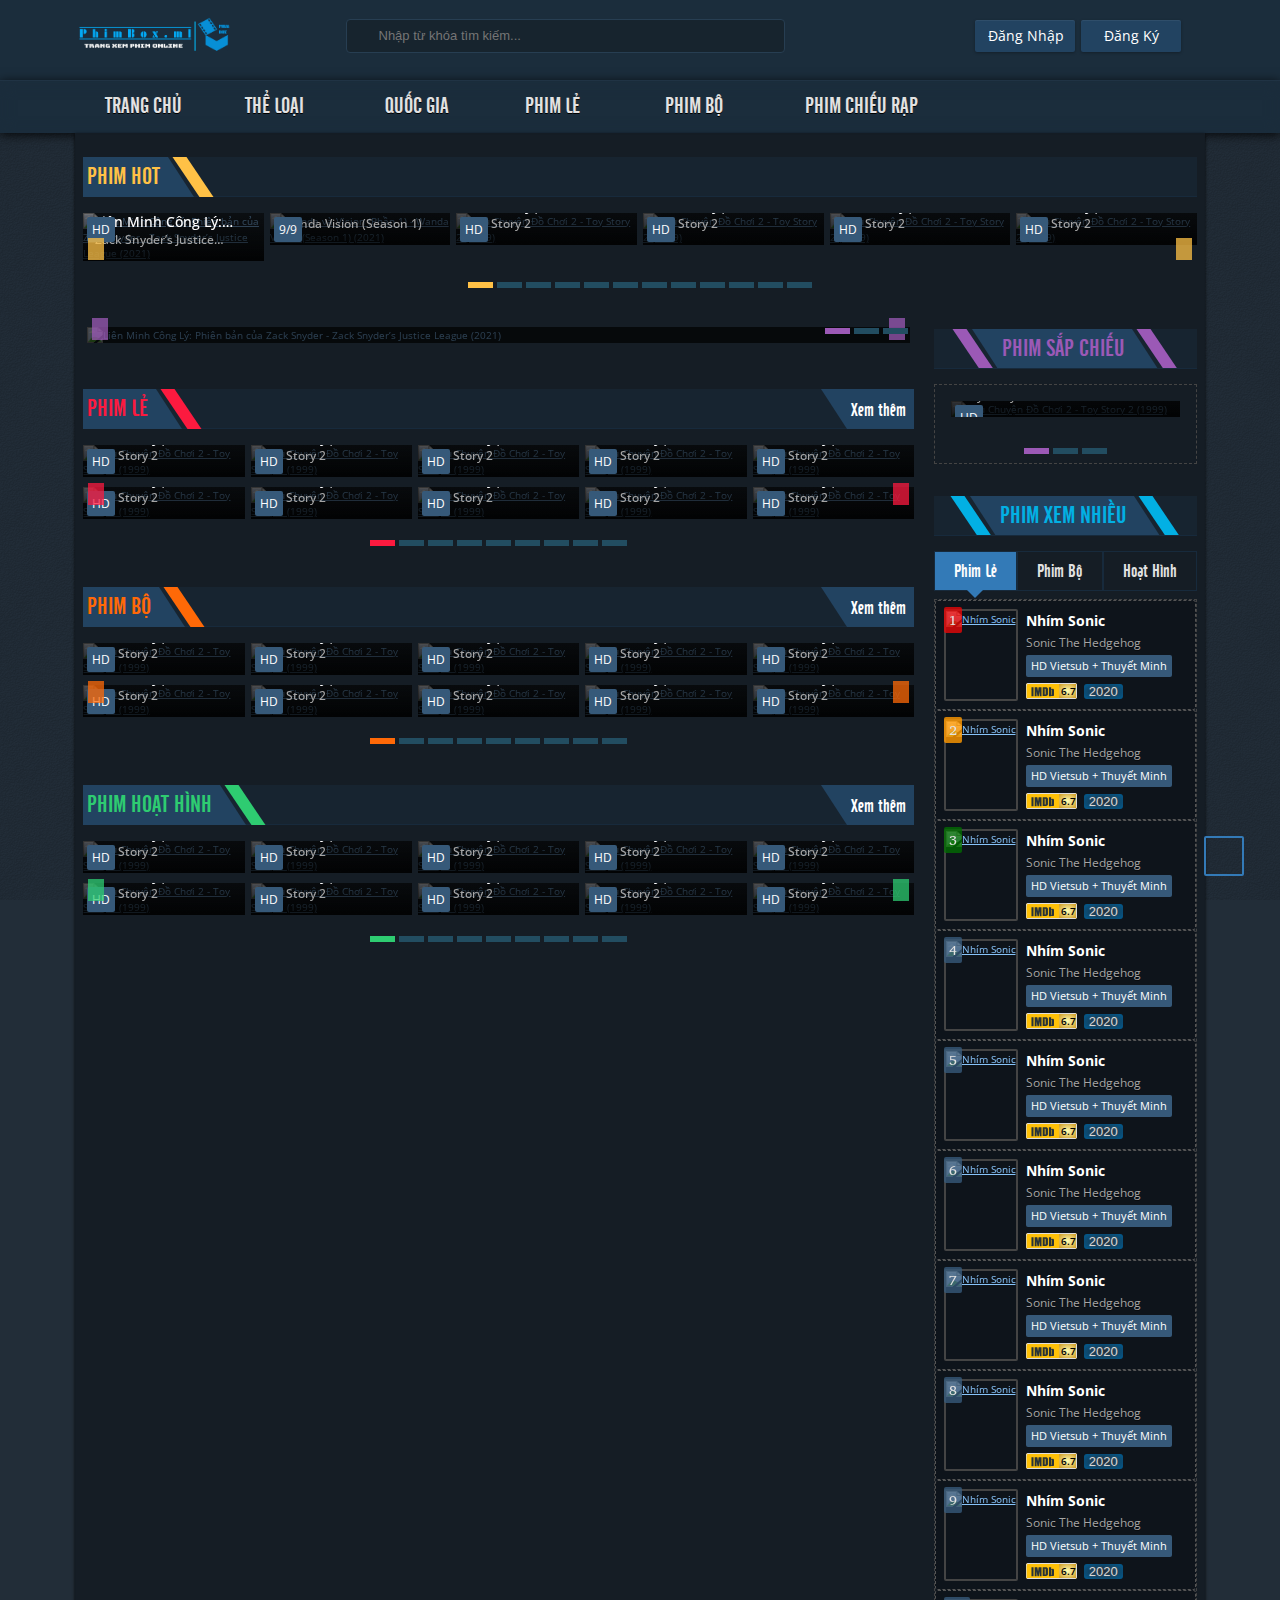
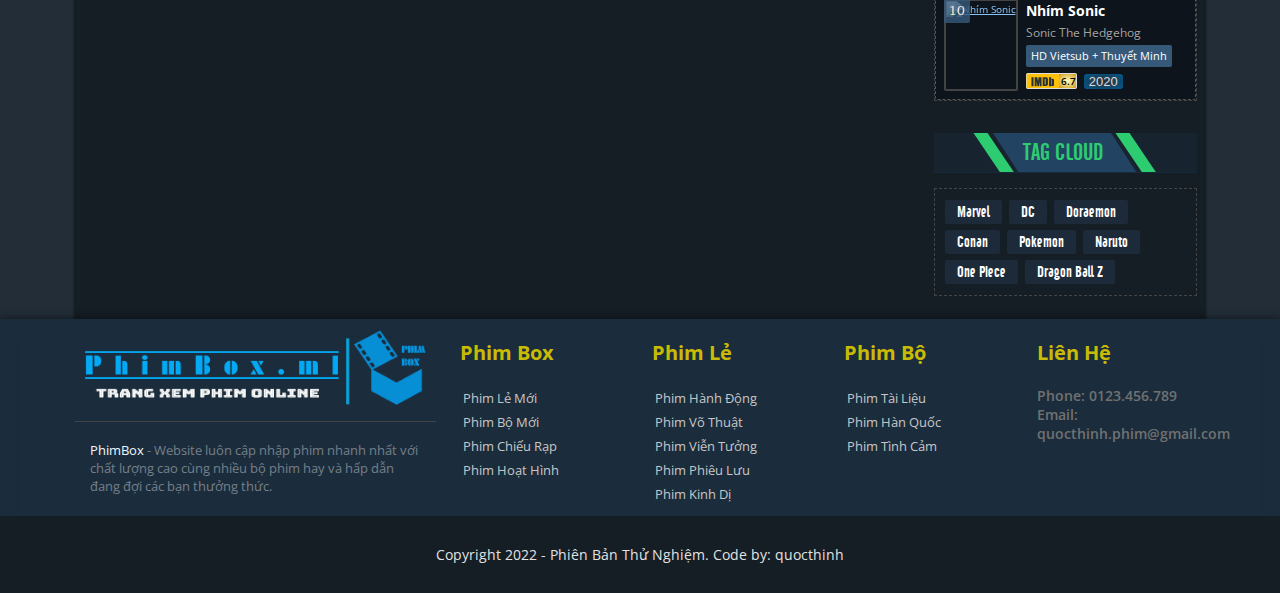
==== index.html @ 3c1efa2d "update box mini info when hover" ====
<!DOCTYPE html>
<html lang="en">

<head>
  <meta charset="UTF-8">
  <meta http-equiv="X-UA-Compatible" content="IE=edge">
  <meta name="viewport" content="width=device-width, initial-scale=1.0">
  <title>Trang chủ</title>
  <link rel="stylesheet" href="https://cdnjs.cloudflare.com/ajax/libs/normalize/8.0.1/normalize.min.css" integrity="sha512-NhSC1YmyruXifcj/KFRWoC561YpHpc5Jtzgvbuzx5VozKpWvQ+4nXhPdFgmx8xqexRcpAglTj9sIBWINXa8x5w==" crossorigin="anonymous" referrerpolicy="no-referrer">
  <link href="https://fonts.googleapis.com/css2?family=Open+Sans:wght@300;400;500;600;700;800&family=Charis+SIL&display=swap" rel="stylesheet">
  <link rel="stylesheet" href="https://cdnjs.cloudflare.com/ajax/libs/OwlCarousel2/2.3.4/assets/owl.carousel.min.css" integrity="sha512-tS3S5qG0BlhnQROyJXvNjeEM4UpMXHrQfTGmbQ1gKmelCxlSEBUaxhRBj/EFTzpbP4RVSrpEikbmdJobCvhE3g==" crossorigin="anonymous" referrerpolicy="no-referrer">
  <link rel="stylesheet" href="https://cdnjs.cloudflare.com/ajax/libs/OwlCarousel2/2.3.4/assets/owl.theme.default.min.css" integrity="sha512-sMXtMNL1zRzolHYKEujM2AqCLUR9F2C4/05cdbxjjLSRvMQIciEPCQZo++nk7go3BtSuK9kfa/s+a4f4i5pLkw==" crossorigin="anonymous" referrerpolicy="no-referrer">
  <link rel="stylesheet" href="./assets/css/grid.css">
  <link rel="stylesheet" href="./assets/css/base.css">
  <link rel="stylesheet" href="./assets/css/owl.theme.custom.css">
  <link rel="stylesheet" href="./assets/css/main.css">
  <link rel="stylesheet" href="./assets/css/responsive.css">
</head>

<body>
  <div class="app">
    <!-- Heading -->
    <header class="header">
      <div class="grid wide">
        <div class="header-top row">
          <div class="menu-mobile active col col-lg-0 col-md-0 col-sm-1">
            <button class="menu-mobile__btn">
              <i id="navbar-mobile__icon-list" class="iconify menu-mobile__icon" data-icon="bi:card-list"></i>
              <i id="navbar-mobile__icon-close" class="iconify menu-mobile__icon" style="display: none;" data-icon="mdi:close-box-outline"></i>
            </button>
          </div>
          <div class="header-logo col col-lg-3 col-md-6 col-sm-9">
            <a href="" class="header-logo-link">
              <h1 class="header-logo__logo">PhimBox.ml xem phim trực tuyến chất lượng cao!</h1>
            </a>
          </div>
          <div class="search-mobile col col-lg-0 col-md-0 col-sm-1">
            <button class="search-mobile__btn">
              <i id="navbar-mobile__icon-search" class="iconify search-mobile__icon" data-icon="bx:search"></i>
              <i id="navbar-mobile__icon-close-search" class="iconify menu-mobile__icon" style="display: none;" data-icon="mdi:close-box-outline"></i>
            </button>
          </div>
          <div class="user-mobile col col-lg-0 col-md-0 col-sm-1">
            <button class="user-mobile__btn">
              <i class="iconify user-mobile__icon" data-icon="tabler:login" data-flip="horizontal"></i>
            </button>
          </div>
          <div class="header-search col col-lg-5 col-md-6 col-sm-10 col-sm-o-1 sm-hidden">
            <div class="header-search__box">
              <input type="text" placeholder="Nhập từ khóa tìm kiếm..." class="header-search__input">
              <i class="iconify header-search__icon-search" data-icon="bx:search"></i>
              <i class="iconify header-search__icon-load hidden" data-icon="eos-icons:loading"></i>
            </div>
            <ul class="header-search__results-list">
              <li class="header-search__results-item">Kết quả cho: <span>Từ khóa</span></li>
              <li class="header-search__results-item">
                <a href="#" title="Chim Ưng và Chiến Binh Mùa Đông (Phần 1) - 2/? Vietsub">
                  <div class="header-search__results-box">
                    <div class="results-box__image">
                      <img src="https://res.cloudinary.com/quocthinh-phim/image/upload/w_200,h_285/v1616231596/Poster-chim-ung-va-chien-binh-mua-dong-phan-1.jpg" alt="Chim Ưng và Chiến Binh Mùa Đông (Phần 1)">
                    </div>
                    <div class="results-box__info">
                      <span for="" class="results-box__info-name">Chim Ưng và Chiến Binh Mùa Đông (Phần 1)</span>
                      <span for="" class="results-box__info-engname">The Falcon and the Winter Soldier (Season 1)</span>
                      <span for="" class="results-box__info-status"><span>2/? - Vietsub</span></span>
                    </div>
                  </div>
                </a>
              </li>
              <li class="header-search__results-item">
                <a href="#" title="Nhím Sonic - HD Vietsub + Thuyết Minh">
                  <div class="header-search__results-box">
                    <div class="results-box__image">
                      <img src="https://res.cloudinary.com/quocthinh-phim/image/upload/w_200,h_285/v1597641287/Poster-nhim-sonic.jpg" alt="Nhím Sonic">
                    </div>
                    <div class="results-box__info">
                      <span for="" class="results-box__info-name">Nhím Sonic</span>
                      <span for="" class="results-box__info-engname">Sonic The Hedgehog</span>
                      <span for="" class="results-box__info-status"><span>HD Vietsub + Thuyết Minh</span></span>
                    </div>
                  </div>
                </a>
              </li>
              <li class="header-search__results-item">
                <a href="#" title="Ráp Phờ Đập Phá - HD Vietsub">
                  <div class="header-search__results-box">
                    <div class="results-box__image">
                      <img src="https://res.cloudinary.com/quocthinh-phim/image/upload/w_200,h_285/v1597306188/Poster-rap-pho-dap-pha.jpg" alt="Ráp Phờ Đập Phá">
                    </div>
                    <div class="results-box__info">
                      <span for="" class="results-box__info-name">Ráp Phờ Đập Phá</span>
                      <span for="" class="results-box__info-engname">Wreck It Ralph</span>
                      <span for="" class="results-box__info-status"><span>HD - Vietsub</span></span>
                    </div>
                  </div>
                </a>
              </li>
              <li class="header-search__results-item">
                <a href="#" title="Thánh Phồng Tôm (Phần 1) - Full 12/12 + OVA Vietsub">
                  <div class="header-search__results-box">
                    <div class="results-box__image">
                      <img src="https://res.cloudinary.com/quocthinh-phim/image/upload/w_200,h_285/v1597307178/Poster-thanh-phong-tom-phan-1.jpg" alt="Thánh Phồng Tôm (Phần 1)">
                    </div>
                    <div class="results-box__info">
                      <span for="" class="results-box__info-name">Thánh Phồng Tôm (Phần 1)</span>
                      <span for="" class="results-box__info-engname">One Punch Man (Season 1)</span>
                      <span for="" class="results-box__info-status"><span>Full 12/12 + OVA - Vietsub</span></span>
                    </div>
                  </div>
                </a>
              </li>
              <li class="header-search__results-item">
                <a href="#" title="	Phẩm Chất Quý Cô / Từ Khóa Tình Yêu - 16/16 Thuyết Minh">
                  <div class="header-search__results-box">
                    <div class="results-box__image">
                      <img src="https://res.cloudinary.com/quocthinh-phim/image/upload/w_200,h_285/v1613893161/Poster-pham-chat-quy-co-tu-khoa-tinh-yeu.jpg" alt="	Phẩm Chất Quý Cô / Từ Khóa Tình Yêu">
                    </div>
                    <div class="results-box__info">
                      <span for="" class="results-box__info-name"> Phẩm Chất Quý Cô / Từ Khóa Tình Yêu</span>
                      <span for="" class="results-box__info-engname">Search: WWW</span>
                      <span for="" class="results-box__info-status"><span>16/16 Thuyết Minh</span></span>
                    </div>
                  </div>
                </a>
              </li>
              <li class="header-search__results-item">
                <a href="#" title="Wanda và Vision (Phần 1) - 9/9 Vietsub + Thuyết Minh">
                  <div class="header-search__results-box">
                    <div class="results-box__image">
                      <img src="https://res.cloudinary.com/quocthinh-phim/image/upload/w_200,h_285/v1612932327/Poster-wanda-va-vision-phan-1.jpg" alt="Wanda và Vision (Phần 1)">
                    </div>
                    <div class="results-box__info">
                      <span for="" class="results-box__info-name">Wanda và Vision (Phần 1)</span>
                      <span for="" class="results-box__info-engname">Wanda Vision (Season 1)</span>
                      <span for="" class="results-box__info-status"><span>9/9 Vietsub + Thuyết Minh</span></span>
                    </div>
                  </div>
                </a>
              </li>

            </ul>
          </div>
          <div class="header-user col col-lg-4 col-md-6 col-md-o-6 col-sm-0">
            <div class="header-user__wrap-btns">
              <!-- Chua login/register -->
              <div id="btn-login" class="header-user__btn btn">
                <i class="header-user__icon iconify" data-icon="tabler:login" data-flip="horizontal"></i> <span>Đăng Nhập</span>
              </div>
              <div id="btn-register" class="header-user__btn btn">
                <i class="header-user__icon iconify" data-icon="gridicons:multiple-users"></i> <span>Đăng Ký</span>
              </div>
              <!-- Da login/register -->
              <!-- <div class="header-user__btn-notify btn">
                                <i class="iconify" data-icon="fontisto:bell-alt"></i>
                                <div class="notify-box">
                                    <h3 class="notify-box__title">Thông báo</h3>
                                    <ul class="notify-box__list">
                                        <li><span>Bạn nhận được 100 XU từ nhiệm vụ đăng nhập điểm danh mỗi ngày</span></li>
                                        <li><span>Bạn nhận được 200 XU từ nhiệm vụ cập nhật Avatar</span></li>
                                        <li><span>Chào mừng bạn đã đến với BiluTV. Hãy nhớ tên tài khoản và mật khẩu của bạn để khi tên miền webiste bị chặn bạn có thể đăng nhập lại và không bị mất dữ liệu.</span></li>
                                        <li><span>Bạn nhận được 100 XU từ nhiệm vụ đăng nhập điểm danh mỗi ngày</span></li>
                                        <li><span>Bạn nhận được 200 XU từ nhiệm vụ cập nhật Avatar</span></li>
                                        <li><span>Chào mừng bạn đã đến với BiluTV. Hãy nhớ tên tài khoản và mật khẩu của bạn để khi tên miền webiste bị chặn bạn có thể đăng nhập lại và không bị mất dữ liệu.</span></li>
                                        <li><span>Bạn nhận được 100 XU từ nhiệm vụ đăng nhập điểm danh mỗi ngày</span></li>
                                    </ul>
                                </div>
                                <div class="notify-box-arrow-up"></div>
                            </div>
                            <div class="header-user__btn-user btn">
                                <img src="./assets/images/User-avatar.png" alt="" class="header-user__btn-user-avatar">
                                <span class="header-user__btn-user-name">ahakun</span>
                                <i class="iconify header-user__btn-user-icon-down" data-icon="akar-icons:chevron-down"></i>
                                <ul class="user-box">
                                    <li><a href="#"><i class="iconify user-box__icon" data-icon="carbon:user-filled"></i><span>Thông tin tài khoản</span></a></li>
                                    <li><a href="#"><i class="iconify user-box__icon" data-icon="ph:film-script-fill"></i><span>Tủ phim</span></a></li>
                                    <li><a href="#"><i class="iconify user-box__icon" data-icon="bx:film"></i><span>Phim đang theo dõi</span></a></li>
                                    <li><a href="#"><i class="iconify user-box__icon" data-icon="dashicons:lock"></i><span>Thay đổi thông tin</span></a></li>
                                    <li><a href="#"><i class="iconify user-box__icon" data-icon="wpf:shutdown"></i><span>Đăng xuất</span></a></li>
                                </ul>
                            </div> -->
            </div>
          </div>
        </div>
      </div>
      <div class="header-navbar sm-hidden">
        <div class="grid wide">
          <div class="row">
            <nav class="col col-lg-12 col-md-12 col-sm-0 col-sm-12">
              <ul class="header-navbar__home-menu">
                <li class="header-navbar__menu-item"><a href="/" title="Trang Chủ"><i class="iconify header-navbar__menu-icon" data-icon="dashicons:admin-home"></i><span>Trang Chủ</span></a></li>
                <li class="header-navbar__menu-item dropdown">
                  <a href="javascript:;" title="Thể Loại"><i class="iconify header-navbar__menu-icon" data-icon="dashicons:category"></i><span>Thể Loại</span><span class="iconify header-navbar__menu-icon-down" data-icon="bi:caret-down-fill"></span></a>
                  <ul class="dropdown-list sm-hidden">
                    <li><a href="#" title="Cổ Trang - Thần Thoại">Cổ Trang - Thần Thoại</a></li>
                    <li><a href="#" title="Phim 18+">Phim 18+</a></li>
                    <li><a href="#" title="Truyền hình">Truyền hình</a></li>
                    <li><a href="#" title="Kinh Dị">Kinh Dị</a></li>
                    <li><a href="#" title="Anime">Anime</a></li>
                    <li><a href="#" title="Lãng mạn">Lãng mạn</a></li>
                    <li><a href="#" title="Hành Động">Hành Động</a></li>
                    <li><a href="#" title="Tình Cảm">Tình Cảm</a></li>
                    <li><a href="#" title="Phiêu Lưu">Phiêu Lưu</a></li>
                    <li><a href="#" title="Hoạt Hình">Hoạt Hình</a></li>
                    <li><a href="#" title="Võ Thuật">Võ Thuật</a></li>
                    <li><a href="#" title="Hài Hước">Hài Hước</a></li>
                    <li><a href="#" title="Âm nhạc">Âm nhạc</a></li>
                    <li><a href="#" title="Tâm Lý">Tâm Lý</a></li>
                    <li><a href="#" title="Học Đường">Học Đường</a></li>
                    <li><a href="#" title="Tài liệu">Tài liệu</a></li>
                    <li><a href="#" title="Hình Sự">Hình Sự</a></li>
                    <li><a href="#" title="Viễn Tưởng">Viễn Tưởng</a></li>
                    <li><a href="#" title="Gia đình">Gia đình</a></li>
                    <li><a href="#" title="Thần Thoại">Thần Thoại</a></li>
                    <li><a href="#" title="Chiến Tranh">Chiến Tranh</a></li>
                    <li><a href="#" title="Shows">Shows</a></li>
                    <li><a href="#" title="Cổ Trang">Cổ Trang</a></li>
                  </ul>
                </li>
                <li class="header-navbar__menu-item dropdown">
                  <a href="javascript:;" title="Quốc Gia"><i class="iconify header-navbar__menu-icon" data-icon="ion:earth"></i><span>Quốc Gia</span><span class="iconify header-navbar__menu-icon-down" data-icon="bi:caret-down-fill"></span></a>
                  <ul class="dropdown-list sm-hidden">
                    <li><a href="#" title="Việt Nam">Việt Nam</a></li>
                    <li><a href="#" title="Úc">Úc</a></li>
                    <li><a href="#" title="Canada">Canada</a></li>
                    <li><a href="#" title="Châu Á">Châu Á</a></li>
                    <li><a href="#" title="Anh">Anh</a></li>
                    <li><a href="#" title="Nga">Nga</a></li>
                    <li><a href="#" title="Pháp">Pháp</a></li>
                    <li><a href="#" title="Châu Âu">Châu Âu</a></li>
                    <li><a href="#" title="Trung Quốc">Trung Quốc</a></li>
                    <li><a href="#" title="Hàn Quốc">Hàn Quốc</a></li>
                    <li><a href="#" title="Đài Loan">Đài Loan</a></li>
                    <li><a href="#" title="Hồng Kông">Hồng Kông</a></li>
                    <li><a href="#" title="Nhật Bản">Nhật Bản</a></li>
                    <li><a href="#" title="Mỹ">Mỹ</a></li>
                    <li><a href="#" title="Thái Lan">Thái Lan</a></li>
                    <li><a href="#" title="Ấn Độ">Ấn Độ</a></li>
                  </ul>
                </li>
                <li class="header-navbar__menu-item"><a href="" title="Phim lẻ"><i class="iconify header-navbar__menu-icon" data-icon="bx:film"></i><span>Phim lẻ</span></a></li>
                <li class="header-navbar__menu-item"><a href="" title="Phim Bộ"><i class="iconify header-navbar__menu-icon" data-icon="mdi:filmstrip-box-multiple"></i><span>Phim Bộ</span></a></li>
                <li class="header-navbar__menu-item"><a href="" title="Phim Chiếu Rạp"><i class="iconify header-navbar__menu-icon" data-icon="iconoir:cinema-old"></i><span>Phim Chiếu Rạp</span></a></li>
              </ul>
            </nav>

          </div>
        </div>
      </div>
    </header>
    <!--  Container -->
    <div class="container grid wide">
      <div class="row sm-gutter">
        <div class="slider-widget col col-lg-12 col-md-12 col-sm-12">
          <div class="xpo-cat xpo-yellow">
            <div class="section-bar">
              <h2 class="section-bar__title"><span><i class="iconify section-bar__icon" data-icon="bi:star-fill"></i> Phim Hot</span><i class="skew-left"></i></h2>
            </div>
            <div id="xpo-hot" class="owl-carousel owl-theme xpo-box">
              <div class="item">
                <div class="xpo-item">
                  <a class="xpo-thumb" href="#" title="Liên Minh Công Lý: Phiên bản của Zack Snyder - Zack Snyder’s Justice League (2021)">
                    <img src="https://res.cloudinary.com/quocthinh-phim/image/upload/w_200,h_285/v1616846455/Poster-lien-minh-cong-ly-phien-ban-cua-zack-snyder.jpg" alt="Liên Minh Công Lý: Phiên bản của Zack Snyder - Zack Snyder’s Justice League (2021)">
                    <span class="xpo-status">HD</span>
                    <span class="xpo-year">2021</span>
                    <span class="xpo-language">Vietsub</span>
                    <div class="xpo-icon-overlay"></div>
                  </a>
                  <div class="xpo-content">
                    <div class="xpo-content__name">
                      <h3 class="xpo-vn-name">
                        <a href="#" title="Liên Minh Công Lý: Phiên bản của Zack Snyder - Zack Snyder’s Justice League (2021)">Liên Minh Công Lý: Phiên bản của Zack Snyder - Zack Snyder’s Justice League (2021)</a>
                      </h3>
                      <p class="xpo-original-name">Zack Snyder’s Justice League</p>
                    </div>
                  </div>
                  <div class="xpo-mini-info__data" style="display:none;" data-name="Zack Snyder’s Justice League (2021)" data-original-name="Zack Snyder’s Justice League" data-imdb="8.4" data-duration="242 phút" data-year="2021" data-short-description="Bản Justice League dài 4 tiếng của đạo diễn Zack Snyder là bản dựng mang đúng phong cách Snyder - một trong những nhà sáng tạo quan trọng của vũ trụ siêu anh hùng DC với tầm nhìn xa và giọng kể riêng" data-countries="Mỹ," data-categories="Hình Sự, Hài Hước, Tâm Lý," data-actors="Tom Hanks, Tim Allen, Joan Cusack, Kelsey Grammer,"></div>
                </div>
              </div>
              <div class="item">
                <div class="xpo-item">
                  <a class="xpo-thumb" href="#" title="Wanda và Vision (Phần 1) - Wanda Vision (Season 1) (2021)">
                    <img src="https://res.cloudinary.com/quocthinh-phim/image/upload/w_200,h_285/v1612932327/Poster-wanda-va-vision-phan-1.jpg" alt="Wanda và Vision (Phần 1) - Wanda Vision (Season 1) (2021)">
                    <span class="xpo-status">9/9</span>
                    <span class="xpo-year">1999</span>
                    <span class="xpo-language">Vietsub + Thuyết Minh</span>
                    <div class="xpo-icon-overlay"></div>
                  </a>
                  <div class="xpo-content">
                    <div class="xpo-content__name">
                      <h3 class="xpo-vn-name">
                        <a href="#" title="Wanda và Vision (Phần 1) - Wanda Vision (Season 1) (2021)">Wanda và Vision (Phần 1)</a>
                      </h3>
                      <p class="xpo-original-name">Wanda Vision (Season 1)</p>
                    </div>
                  </div>
                  <div class="xpo-mini-info__data" style="display:none;" data-name="Wanda và Vision (Phần 1)" data-original-name="Wanda Vision (Season 1)" data-imdb="8.4" data-duration="32 phút/tập" data-year="2021" data-short-description="Bộ phim pha trộn giữa phong cách phim sitcom cổ điển với MCU. Wanda Maximoff và Vision - hai con người với năng lực siêu nhiên đang có cuộc sống vô cùng lí tưởng ở vùng ngoại ô, lại bắt đầu nảy sinh những nghi ngờ về đối phương" data-countries="Mỹ," data-categories="Hình Sự, Hài Hước, Tâm Lý," data-actors="Tom Hanks, Tim Allen, Joan Cusack, Kelsey Grammer,"></div>
                </div>
              </div>
              <div class="item">
                <div class="xpo-item">
                  <a class="xpo-thumb" href="#" title="Câu Chuyện Đồ Chơi 2 - Toy Story 2 (1999)">
                    <img src="https://res.cloudinary.com/quocthinh-phim/image/upload/w_200,h_285/v1612969196/Poster-cau-chuyen-do-choi-2.jpg" alt="Câu Chuyện Đồ Chơi 2 - Toy Story 2 (1999)">
                    <span class="xpo-status">HD</span>
                    <span class="xpo-year">1999</span>
                    <span class="xpo-language">Vietsub + Thuyết Minh</span>
                    <div class="xpo-icon-overlay"></div>
                  </a>
                  <div class="xpo-content">
                    <div class="xpo-content__name">
                      <h3 class="xpo-vn-name">
                        <a href="#" title="Câu Chuyện Đồ Chơi 2 - Toy Story 2 (1999)">Câu Chuyện Đồ Chơi 2</a>
                      </h3>
                      <p class="xpo-original-name">Toy Story 2</p>
                    </div>

                    <div class="xpo-mini-info__data" style="display:none;" data-name="Câu Chuyện Đồ Chơi 2" data-original-name="Toy Story 2" data-imdb="6.7" data-duration="103 phút" data-year="1999" data-short-description="Câu Chuyện Đồ Chơi 2 ở phần này phim hoạt hình câu chuyện đồ chơi tiếp tục giới thiệu với khán giả cuộc phiêu lưu của Woody và Buzz khi chủ nhân Andy của chúng vắng nhà. Lần này cả hai biết được nguồn gốc và giá trị thật của mình. Nhưng khi biết được già trị của mình thì Woody đã bị một trong những kẻ sưu tầm đồ chơi nắm giữ. Woody là một món đồ chơi rất có giá trị cho những người kẻ biết nhìn đồ chơi , và những kẻ tham lam xấu xa, liệu Woody có thoát khỏi tay bọn người sưu tầm đồ chơi đó không? Hãy đón xem phim hoạt hình Câu Chuyện Đồ Chơi 2." data-countries="Mỹ," data-categories="Phiêu Lưu, Hài Hước, Hoạt Hình," data-actors="Tom Hanks, Tim Allen, Joan Cusack, Kelsey Grammer,"></div>
                  </div>
                </div>
              </div>
              <div class="item">
                <div class="xpo-item">
                  <a class="xpo-thumb" href="#" title="Câu Chuyện Đồ Chơi 2 - Toy Story 2 (1999)">
                    <img src="https://res.cloudinary.com/quocthinh-phim/image/upload/w_200,h_285/v1612969196/Poster-cau-chuyen-do-choi-2.jpg" alt="Câu Chuyện Đồ Chơi 2 - Toy Story 2 (1999)">
                    <span class="xpo-status">HD</span>
                    <span class="xpo-year">1999</span>
                    <span class="xpo-language">Vietsub + Thuyết Minh</span>
                    <div class="xpo-icon-overlay"></div>
                  </a>
                  <div class="xpo-content">
                    <div class="xpo-content__name">
                      <h3 class="xpo-vn-name">
                        <a href="#" title="Câu Chuyện Đồ Chơi 2 - Toy Story 2 (1999)">Câu Chuyện Đồ Chơi 2</a>
                      </h3>
                      <p class="xpo-original-name">Toy Story 2</p>
                    </div>
                  </div>
                  <div class="xpo-mini-info__data" style="display:none;" data-name="Câu Chuyện Đồ Chơi 2" data-original-name="Toy Story 2" data-imdb="6.7" data-duration="103 phút" data-year="1999" data-short-description="Câu Chuyện Đồ Chơi 2 ở phần này phim hoạt hình câu chuyện đồ chơi tiếp tục giới thiệu với khán giả cuộc phiêu lưu của Woody và Buzz khi chủ nhân Andy của chúng vắng nhà. Lần này cả hai biết được nguồn gốc và giá trị thật của mình. Nhưng khi biết được già trị của mình thì Woody đã bị một trong những kẻ sưu tầm đồ chơi nắm giữ. Woody là một món đồ chơi rất có giá trị cho những người kẻ biết nhìn đồ chơi , và những kẻ tham lam xấu xa, liệu Woody có thoát khỏi tay bọn người sưu tầm đồ chơi đó không? Hãy đón xem phim hoạt hình Câu Chuyện Đồ Chơi 2." data-countries="Mỹ," data-categories="Phiêu Lưu, Hài Hước, Hoạt Hình," data-actors="Tom Hanks, Tim Allen, Joan Cusack, Kelsey Grammer,"></div>
                </div>
              </div>
              <div class="item">
                <div class="xpo-item">
                  <a class="xpo-thumb" href="#" title="Câu Chuyện Đồ Chơi 2 - Toy Story 2 (1999)">
                    <img src="https://res.cloudinary.com/quocthinh-phim/image/upload/w_200,h_285/v1612969196/Poster-cau-chuyen-do-choi-2.jpg" alt="Câu Chuyện Đồ Chơi 2 - Toy Story 2 (1999)">
                    <span class="xpo-status">HD</span>
                    <span class="xpo-year">1999</span>
                    <span class="xpo-language">Vietsub + Thuyết Minh</span>
                    <div class="xpo-icon-overlay"></div>
                  </a>
                  <div class="xpo-content">
                    <div class="xpo-content__name">
                      <h3 class="xpo-vn-name">
                        <a href="#" title="Câu Chuyện Đồ Chơi 2 - Toy Story 2 (1999)">Câu Chuyện Đồ Chơi 2</a>
                      </h3>
                      <p class="xpo-original-name">Toy Story 2</p>
                    </div>
                  </div>
                  <div class="xpo-mini-info__data" style="display:none;" data-name="Câu Chuyện Đồ Chơi 2" data-original-name="Toy Story 2" data-imdb="6.7" data-duration="103 phút" data-year="1999" data-short-description="Câu Chuyện Đồ Chơi 2 ở phần này phim hoạt hình câu chuyện đồ chơi tiếp tục giới thiệu với khán giả cuộc phiêu lưu của Woody và Buzz khi chủ nhân Andy của chúng vắng nhà. Lần này cả hai biết được nguồn gốc và giá trị thật của mình. Nhưng khi biết được già trị của mình thì Woody đã bị một trong những kẻ sưu tầm đồ chơi nắm giữ. Woody là một món đồ chơi rất có giá trị cho những người kẻ biết nhìn đồ chơi , và những kẻ tham lam xấu xa, liệu Woody có thoát khỏi tay bọn người sưu tầm đồ chơi đó không? Hãy đón xem phim hoạt hình Câu Chuyện Đồ Chơi 2." data-countries="Mỹ," data-categories="Phiêu Lưu, Hài Hước, Hoạt Hình," data-actors="Tom Hanks, Tim Allen, Joan Cusack, Kelsey Grammer,"></div>
                </div>
              </div>
              <div class="item">
                <div class="xpo-item">
                  <a class="xpo-thumb" href="#" title="Câu Chuyện Đồ Chơi 2 - Toy Story 2 (1999)">
                    <img src="https://res.cloudinary.com/quocthinh-phim/image/upload/w_200,h_285/v1612969196/Poster-cau-chuyen-do-choi-2.jpg" alt="Câu Chuyện Đồ Chơi 2 - Toy Story 2 (1999)">
                    <span class="xpo-status">HD</span>
                    <span class="xpo-year">1999</span>
                    <span class="xpo-language">Vietsub + Thuyết Minh</span>
                    <div class="xpo-icon-overlay"></div>
                  </a>
                  <div class="xpo-content">
                    <div class="xpo-content__name">
                      <h3 class="xpo-vn-name">
                        <a href="#" title="Câu Chuyện Đồ Chơi 2 - Toy Story 2 (1999)">Câu Chuyện Đồ Chơi 2</a>
                      </h3>
                      <p class="xpo-original-name">Toy Story 2</p>
                    </div>
                  </div>
                  <div class="xpo-mini-info__data" style="display:none;" data-name="Câu Chuyện Đồ Chơi 2" data-original-name="Toy Story 2" data-imdb="6.7" data-duration="103 phút" data-year="1999" data-short-description="Câu Chuyện Đồ Chơi 2 ở phần này phim hoạt hình câu chuyện đồ chơi tiếp tục giới thiệu với khán giả cuộc phiêu lưu của Woody và Buzz khi chủ nhân Andy của chúng vắng nhà. Lần này cả hai biết được nguồn gốc và giá trị thật của mình. Nhưng khi biết được già trị của mình thì Woody đã bị một trong những kẻ sưu tầm đồ chơi nắm giữ. Woody là một món đồ chơi rất có giá trị cho những người kẻ biết nhìn đồ chơi , và những kẻ tham lam xấu xa, liệu Woody có thoát khỏi tay bọn người sưu tầm đồ chơi đó không? Hãy đón xem phim hoạt hình Câu Chuyện Đồ Chơi 2." data-countries="Mỹ," data-categories="Phiêu Lưu, Hài Hước, Hoạt Hình," data-actors="Tom Hanks, Tim Allen, Joan Cusack, Kelsey Grammer,"></div>
                </div>
              </div>
              <div class="item">
                <div class="xpo-item">
                  <a class="xpo-thumb" href="#" title="Câu Chuyện Đồ Chơi 2 - Toy Story 2 (1999)">
                    <img src="https://res.cloudinary.com/quocthinh-phim/image/upload/w_200,h_285/v1612969196/Poster-cau-chuyen-do-choi-2.jpg" alt="Câu Chuyện Đồ Chơi 2 - Toy Story 2 (1999)">
                    <span class="xpo-status">HD</span>
                    <span class="xpo-year">1999</span>
                    <span class="xpo-language">Vietsub + Thuyết Minh</span>
                    <div class="xpo-icon-overlay"></div>
                  </a>
                  <div class="xpo-content">
                    <div class="xpo-content__name">
                      <h3 class="xpo-vn-name">
                        <a href="#" title="Câu Chuyện Đồ Chơi 2 - Toy Story 2 (1999)">Câu Chuyện Đồ Chơi 2</a>
                      </h3>
                      <p class="xpo-original-name">Toy Story 2</p>
                    </div>
                  </div>
                  <div class="xpo-mini-info__data" style="display:none;" data-name="Câu Chuyện Đồ Chơi 2" data-original-name="Toy Story 2" data-imdb="6.7" data-duration="103 phút" data-year="1999" data-short-description="Câu Chuyện Đồ Chơi 2 ở phần này phim hoạt hình câu chuyện đồ chơi tiếp tục giới thiệu với khán giả cuộc phiêu lưu của Woody và Buzz khi chủ nhân Andy của chúng vắng nhà. Lần này cả hai biết được nguồn gốc và giá trị thật của mình. Nhưng khi biết được già trị của mình thì Woody đã bị một trong những kẻ sưu tầm đồ chơi nắm giữ. Woody là một món đồ chơi rất có giá trị cho những người kẻ biết nhìn đồ chơi , và những kẻ tham lam xấu xa, liệu Woody có thoát khỏi tay bọn người sưu tầm đồ chơi đó không? Hãy đón xem phim hoạt hình Câu Chuyện Đồ Chơi 2." data-countries="Mỹ," data-categories="Phiêu Lưu, Hài Hước, Hoạt Hình," data-actors="Tom Hanks, Tim Allen, Joan Cusack, Kelsey Grammer,"></div>
                </div>
              </div>
              <div class="item">
                <div class="xpo-item">
                  <a class="xpo-thumb" href="#" title="Câu Chuyện Đồ Chơi 2 - Toy Story 2 (1999)">
                    <img src="https://res.cloudinary.com/quocthinh-phim/image/upload/w_200,h_285/v1612969196/Poster-cau-chuyen-do-choi-2.jpg" alt="Câu Chuyện Đồ Chơi 2 - Toy Story 2 (1999)">
                    <span class="xpo-status">HD</span>
                    <span class="xpo-year">1999</span>
                    <span class="xpo-language">Vietsub + Thuyết Minh</span>
                    <div class="xpo-icon-overlay"></div>
                  </a>
                  <div class="xpo-content">
                    <div class="xpo-content__name">
                      <h3 class="xpo-vn-name">
                        <a href="#" title="Câu Chuyện Đồ Chơi 2 - Toy Story 2 (1999)">Câu Chuyện Đồ Chơi 2</a>
                      </h3>
                      <p class="xpo-original-name">Toy Story 2</p>
                    </div>
                  </div>
                  <div class="xpo-mini-info__data" style="display:none;" data-name="Câu Chuyện Đồ Chơi 2" data-original-name="Toy Story 2" data-imdb="6.7" data-duration="103 phút" data-year="1999" data-short-description="Câu Chuyện Đồ Chơi 2 ở phần này phim hoạt hình câu chuyện đồ chơi tiếp tục giới thiệu với khán giả cuộc phiêu lưu của Woody và Buzz khi chủ nhân Andy của chúng vắng nhà. Lần này cả hai biết được nguồn gốc và giá trị thật của mình. Nhưng khi biết được già trị của mình thì Woody đã bị một trong những kẻ sưu tầm đồ chơi nắm giữ. Woody là một món đồ chơi rất có giá trị cho những người kẻ biết nhìn đồ chơi , và những kẻ tham lam xấu xa, liệu Woody có thoát khỏi tay bọn người sưu tầm đồ chơi đó không? Hãy đón xem phim hoạt hình Câu Chuyện Đồ Chơi 2." data-countries="Mỹ," data-categories="Phiêu Lưu, Hài Hước, Hoạt Hình," data-actors="Tom Hanks, Tim Allen, Joan Cusack, Kelsey Grammer,"></div>
                </div>
              </div>
              <div class="item">
                <div class="xpo-item">
                  <a class="xpo-thumb" href="#" title="Câu Chuyện Đồ Chơi 2 - Toy Story 2 (1999)">
                    <img src="https://res.cloudinary.com/quocthinh-phim/image/upload/w_200,h_285/v1612969196/Poster-cau-chuyen-do-choi-2.jpg" alt="Câu Chuyện Đồ Chơi 2 - Toy Story 2 (1999)">
                    <span class="xpo-status">HD</span>
                    <span class="xpo-year">1999</span>
                    <span class="xpo-language">Vietsub + Thuyết Minh</span>
                    <div class="xpo-icon-overlay"></div>
                  </a>
                  <div class="xpo-content">
                    <div class="xpo-content__name">
                      <h3 class="xpo-vn-name">
                        <a href="#" title="Câu Chuyện Đồ Chơi 2 - Toy Story 2 (1999)">Câu Chuyện Đồ Chơi 2</a>
                      </h3>
                      <p class="xpo-original-name">Toy Story 2</p>
                    </div>
                  </div>
                  <div class="xpo-mini-info__data" style="display:none;" data-name="Câu Chuyện Đồ Chơi 2" data-original-name="Toy Story 2" data-imdb="6.7" data-duration="103 phút" data-year="1999" data-short-description="Câu Chuyện Đồ Chơi 2 ở phần này phim hoạt hình câu chuyện đồ chơi tiếp tục giới thiệu với khán giả cuộc phiêu lưu của Woody và Buzz khi chủ nhân Andy của chúng vắng nhà. Lần này cả hai biết được nguồn gốc và giá trị thật của mình. Nhưng khi biết được già trị của mình thì Woody đã bị một trong những kẻ sưu tầm đồ chơi nắm giữ. Woody là một món đồ chơi rất có giá trị cho những người kẻ biết nhìn đồ chơi , và những kẻ tham lam xấu xa, liệu Woody có thoát khỏi tay bọn người sưu tầm đồ chơi đó không? Hãy đón xem phim hoạt hình Câu Chuyện Đồ Chơi 2." data-countries="Mỹ," data-categories="Phiêu Lưu, Hài Hước, Hoạt Hình," data-actors="Tom Hanks, Tim Allen, Joan Cusack, Kelsey Grammer,"></div>
                </div>
              </div>
              <div class="item">
                <div class="xpo-item">
                  <a class="xpo-thumb" href="#" title="Câu Chuyện Đồ Chơi 2 - Toy Story 2 (1999)">
                    <img src="https://res.cloudinary.com/quocthinh-phim/image/upload/w_200,h_285/v1612969196/Poster-cau-chuyen-do-choi-2.jpg" alt="Câu Chuyện Đồ Chơi 2 - Toy Story 2 (1999)">
                    <span class="xpo-status">HD</span>
                    <span class="xpo-year">1999</span>
                    <span class="xpo-language">Vietsub + Thuyết Minh</span>
                    <div class="xpo-icon-overlay"></div>
                  </a>
                  <div class="xpo-content">
                    <div class="xpo-content__name">
                      <h3 class="xpo-vn-name">
                        <a href="#" title="Câu Chuyện Đồ Chơi 2 - Toy Story 2 (1999)">Câu Chuyện Đồ Chơi 2</a>
                      </h3>
                      <p class="xpo-original-name">Toy Story 2</p>
                    </div>
                  </div>
                  <div class="xpo-mini-info__data" style="display:none;" data-name="Câu Chuyện Đồ Chơi 2" data-original-name="Toy Story 2" data-imdb="6.7" data-duration="103 phút" data-year="1999" data-short-description="Câu Chuyện Đồ Chơi 2 ở phần này phim hoạt hình câu chuyện đồ chơi tiếp tục giới thiệu với khán giả cuộc phiêu lưu của Woody và Buzz khi chủ nhân Andy của chúng vắng nhà. Lần này cả hai biết được nguồn gốc và giá trị thật của mình. Nhưng khi biết được già trị của mình thì Woody đã bị một trong những kẻ sưu tầm đồ chơi nắm giữ. Woody là một món đồ chơi rất có giá trị cho những người kẻ biết nhìn đồ chơi , và những kẻ tham lam xấu xa, liệu Woody có thoát khỏi tay bọn người sưu tầm đồ chơi đó không? Hãy đón xem phim hoạt hình Câu Chuyện Đồ Chơi 2." data-countries="Mỹ," data-categories="Phiêu Lưu, Hài Hước, Hoạt Hình," data-actors="Tom Hanks, Tim Allen, Joan Cusack, Kelsey Grammer,"></div>
                </div>
              </div>
              <div class="item">
                <div class="xpo-item">
                  <a class="xpo-thumb" href="#" title="Câu Chuyện Đồ Chơi 2 - Toy Story 2 (1999)">
                    <img src="https://res.cloudinary.com/quocthinh-phim/image/upload/w_200,h_285/v1612969196/Poster-cau-chuyen-do-choi-2.jpg" alt="Câu Chuyện Đồ Chơi 2 - Toy Story 2 (1999)">
                    <span class="xpo-status">HD</span>
                    <span class="xpo-year">1999</span>
                    <span class="xpo-language">Vietsub + Thuyết Minh</span>
                    <div class="xpo-icon-overlay"></div>
                  </a>
                  <div class="xpo-content">
                    <div class="xpo-content__name">
                      <h3 class="xpo-vn-name">
                        <a href="#" title="Câu Chuyện Đồ Chơi 2 - Toy Story 2 (1999)">Câu Chuyện Đồ Chơi 2</a>
                      </h3>
                      <p class="xpo-original-name">Toy Story 2</p>
                    </div>
                  </div>
                  <div class="xpo-mini-info__data" style="display:none;" data-name="Câu Chuyện Đồ Chơi 2" data-original-name="Toy Story 2" data-imdb="6.7" data-duration="103 phút" data-year="1999" data-short-description="Câu Chuyện Đồ Chơi 2 ở phần này phim hoạt hình câu chuyện đồ chơi tiếp tục giới thiệu với khán giả cuộc phiêu lưu của Woody và Buzz khi chủ nhân Andy của chúng vắng nhà. Lần này cả hai biết được nguồn gốc và giá trị thật của mình. Nhưng khi biết được già trị của mình thì Woody đã bị một trong những kẻ sưu tầm đồ chơi nắm giữ. Woody là một món đồ chơi rất có giá trị cho những người kẻ biết nhìn đồ chơi , và những kẻ tham lam xấu xa, liệu Woody có thoát khỏi tay bọn người sưu tầm đồ chơi đó không? Hãy đón xem phim hoạt hình Câu Chuyện Đồ Chơi 2." data-countries="Mỹ," data-categories="Phiêu Lưu, Hài Hước, Hoạt Hình," data-actors="Tom Hanks, Tim Allen, Joan Cusack, Kelsey Grammer,"></div>
                </div>
              </div>
              <div class="item">
                <div class="xpo-item">
                  <a class="xpo-thumb" href="#" title="Câu Chuyện Đồ Chơi 2 - Toy Story 2 (1999)">
                    <img src="https://res.cloudinary.com/quocthinh-phim/image/upload/w_200,h_285/v1612969196/Poster-cau-chuyen-do-choi-2.jpg" alt="Câu Chuyện Đồ Chơi 2 - Toy Story 2 (1999)">
                    <span class="xpo-status">HD</span>
                    <span class="xpo-year">1999</span>
                    <span class="xpo-language">Vietsub + Thuyết Minh</span>
                    <div class="xpo-icon-overlay"></div>
                  </a>
                  <div class="xpo-content">
                    <div class="xpo-content__name">
                      <h3 class="xpo-vn-name">
                        <a href="#" title="Câu Chuyện Đồ Chơi 2 - Toy Story 2 (1999)">Câu Chuyện Đồ Chơi 2</a>
                      </h3>
                      <p class="xpo-original-name">Toy Story 2</p>
                    </div>
                  </div>
                  <div class="xpo-mini-info__data" style="display:none;" data-name="Câu Chuyện Đồ Chơi 2" data-original-name="Toy Story 2" data-imdb="6.7" data-duration="103 phút" data-year="1999" data-short-description="Câu Chuyện Đồ Chơi 2 ở phần này phim hoạt hình câu chuyện đồ chơi tiếp tục giới thiệu với khán giả cuộc phiêu lưu của Woody và Buzz khi chủ nhân Andy của chúng vắng nhà. Lần này cả hai biết được nguồn gốc và giá trị thật của mình. Nhưng khi biết được già trị của mình thì Woody đã bị một trong những kẻ sưu tầm đồ chơi nắm giữ. Woody là một món đồ chơi rất có giá trị cho những người kẻ biết nhìn đồ chơi , và những kẻ tham lam xấu xa, liệu Woody có thoát khỏi tay bọn người sưu tầm đồ chơi đó không? Hãy đón xem phim hoạt hình Câu Chuyện Đồ Chơi 2." data-countries="Mỹ," data-categories="Phiêu Lưu, Hài Hước, Hoạt Hình," data-actors="Tom Hanks, Tim Allen, Joan Cusack, Kelsey Grammer,"></div>
                </div>
              </div>
            </div>
          </div>
        </div>
        <main class="main-content col col-lg-9 col-md-9 col-sm-12">
          <section class="xpo-slide-full xpo-violet">
            <ul class="owl-carousel owl-theme xpo-slide-full__list">
              <li>
                <a href="#" title="Liên Minh Công Lý: Phiên bản của Zack Snyder - Zack Snyder’s Justice League (2021)" class="xpo-slide-full__item">
                  <img src="https://res.cloudinary.com/quocthinh-phim/image/upload/w_854,h_480/v1616846434/Banner-lien-minh-cong-ly-phien-ban-cua-zack-snyder.jpg" alt="Liên Minh Công Lý: Phiên bản của Zack Snyder - Zack Snyder’s Justice League (2021)" class="xpo-slide-full__img">
                  <div class="xpo-slide-full__text">
                    <h3 class="xpo-slide-full__title">Liên Minh Công Lý: Phiên bản của Zack Snyder</h3>
                    <p class="xpo-slide-full__original-title sm-hidden">Zack Snyder’s Justice League</p>
                  </div>
                  <div class="xpo-mini-info__data" style="display:none;" data-name="Zack Snyder’s Justice League (2021)" data-original-name="Zack Snyder’s Justice League" data-imdb="8.4" data-duration="242 phút" data-year="2021" data-short-description="Bản Justice League dài 4 tiếng của đạo diễn Zack Snyder là bản dựng mang đúng phong cách Snyder - một trong những nhà sáng tạo quan trọng của vũ trụ siêu anh hùng DC với tầm nhìn xa và giọng kể riêng" data-countries="Mỹ," data-categories="Hình Sự, Hài Hước, Tâm Lý," data-actors="Tom Hanks, Tim Allen, Joan Cusack, Kelsey Grammer,"></div>
                </a>
              </li>
              <li>
                <a href="#" title="Wanda và Vision (Phần 1) - Wanda Vision (Season 1) (2021)" class="xpo-slide-full__item">
                  <img src="https://res.cloudinary.com/quocthinh-phim/image/upload/w_854,h_480/v1612932336/Banner-wanda-va-vision-phan-1.jpg" alt="Wanda và Vision (Phần 1) - Wanda Vision (Season 1) (2021)" class="xpo-slide-full__img">
                  <div class="xpo-slide-full__text">
                    <h3 class="xpo-slide-full__title">Wanda và Vision (Phần 1)</h3>
                    <p class="xpo-slide-full__original-title sm-hidden">Wanda Vision (Season 1)</p>
                  </div>
                  <div class="xpo-mini-info__data" style="display:none;" data-name="Wanda và Vision (Phần 1)" data-original-name="Wanda Vision (Season 1)" data-imdb="8.4" data-duration="32 phút/tập" data-year="2021" data-short-description="Bộ phim pha trộn giữa phong cách phim sitcom cổ điển với MCU. Wanda Maximoff và Vision - hai con người với năng lực siêu nhiên đang có cuộc sống vô cùng lí tưởng ở vùng ngoại ô, lại bắt đầu nảy sinh những nghi ngờ về đối phương" data-countries="Mỹ," data-categories="Hình Sự, Hài Hước, Tâm Lý," data-actors="Tom Hanks, Tim Allen, Joan Cusack, Kelsey Grammer,"></div>
                </a>
              </li>
              <li>
                <a href="#" title="Cuộc Sống Nhiệm Màu - Soul (2020)" class="xpo-slide-full__item">
                  <img src="https://res.cloudinary.com/quocthinh-phim/image/upload/w_854,h_480/v1612603746/Banner-cuoc-song-nhiem-mau.jpg" alt="Cuộc Sống Nhiệm Màu - Soul (2020)" class="xpo-slide-full__img">
                  <div class="xpo-slide-full__text">
                    <h3 class="xpo-slide-full__title">Cuộc Sống Nhiệm Màu</h3>
                    <p class="xpo-slide-full__original-title sm-hidden">Soul</p>
                  </div>
                  <div class="xpo-mini-info__data" style="display:none;" data-name="Cuộc Sống Nhiệm Màu" data-original-name="Soul" data-imdb="8.2" data-duration="100 phút" data-year="2020" data-short-description="Điều gì khiến bạn là chính bạn? Cuối năm nay, hãng phim hoạt hình danh tiếng Pixar sẽ trình làng một tác phẩm mới mang tên SOUL – CUỘC SỐNG NHIỆM MÀU với nhân vật chính là Joe Gardner một giáo viên dạy nhạc ở trường trung học. Anh vừa nhận được một cơ hội duy nhất trong đời khi có thể được tham gia chơi Jazz cho một ban nhạc nổi nhất thành phố." data-countries="Mỹ," data-categories="Viễn Tưởng, Tâm Lý," data-actors="Tom Hanks, Tim Allen, Joan Cusack, Kelsey Grammer,"></div>
                </a>
              </li>
            </ul>
          </section>
          <section class="xpo-cat xpo-red">
            <div class="section-bar">
              <h2 class="section-bar__title"><span>
                  <i class="iconify section-bar__icon" data-icon="bx:film"></i> Phim Lẻ</span><i class="skew-left"></i></h2>
              <div class="section-bar__view-more"><a href="#"><i class="iconify section-bar__icon" data-icon="fluent:add-circle-16-regular"></i> Xem thêm</a></div>
            </div>
            <div class="owl-carousel owl-theme xpo-content-cat xpo-box">
              <div class="xpo-2row">
                <div class="xpo-item">
                  <a class="xpo-thumb" href="#" title="Câu Chuyện Đồ Chơi 2 - Toy Story 2 (1999)">
                    <img src="https://res.cloudinary.com/quocthinh-phim/image/upload/w_200,h_285/v1612969196/Poster-cau-chuyen-do-choi-2.jpg" alt="Câu Chuyện Đồ Chơi 2 - Toy Story 2 (1999)">
                    <span class="xpo-status">HD</span>
                    <span class="xpo-year">1999</span>
                    <span class="xpo-language">Vietsub + Thuyết Minh</span>
                    <div class="xpo-icon-overlay"></div>
                  </a>
                  <div class="xpo-content">
                    <div class="xpo-content__name">
                      <h3 class="xpo-vn-name">
                        <a href="#" title="Câu Chuyện Đồ Chơi 2 - Toy Story 2 (1999)">Câu Chuyện Đồ Chơi 2</a>
                      </h3>
                      <p class="xpo-original-name">Toy Story 2</p>
                    </div>
                  </div>
                  <div class="xpo-mini-info__data" style="display:none;" data-name="Câu Chuyện Đồ Chơi 2" data-original-name="Toy Story 2" data-imdb="6.7" data-duration="103 phút" data-year="1999" data-short-description="Câu Chuyện Đồ Chơi 2 ở phần này phim hoạt hình câu chuyện đồ chơi tiếp tục giới thiệu với khán giả cuộc phiêu lưu của Woody và Buzz khi chủ nhân Andy của chúng vắng nhà. Lần này cả hai biết được nguồn gốc và giá trị thật của mình. Nhưng khi biết được già trị của mình thì Woody đã bị một trong những kẻ sưu tầm đồ chơi nắm giữ. Woody là một món đồ chơi rất có giá trị cho những người kẻ biết nhìn đồ chơi , và những kẻ tham lam xấu xa, liệu Woody có thoát khỏi tay bọn người sưu tầm đồ chơi đó không? Hãy đón xem phim hoạt hình Câu Chuyện Đồ Chơi 2." data-countries="Mỹ," data-categories="Phiêu Lưu, Hài Hước, Hoạt Hình," data-actors="Tom Hanks, Tim Allen, Joan Cusack, Kelsey Grammer,"></div>
                </div>
                <div class="xpo-item">
                  <a class="xpo-thumb" href="#" title="Câu Chuyện Đồ Chơi 2 - Toy Story 2 (1999)">
                    <img src="https://res.cloudinary.com/quocthinh-phim/image/upload/w_200,h_285/v1612969196/Poster-cau-chuyen-do-choi-2.jpg" alt="Câu Chuyện Đồ Chơi 2 - Toy Story 2 (1999)">
                    <span class="xpo-status">HD</span>
                    <span class="xpo-year">1999</span>
                    <span class="xpo-language">Vietsub + Thuyết Minh</span>
                    <div class="xpo-icon-overlay"></div>
                  </a>
                  <div class="xpo-content">
                    <div class="xpo-content__name">
                      <h3 class="xpo-vn-name">
                        <a href="#" title="Câu Chuyện Đồ Chơi 2 - Toy Story 2 (1999)">Câu Chuyện Đồ Chơi 2</a>
                      </h3>
                      <p class="xpo-original-name">Toy Story 2</p>
                    </div>
                  </div>
                  <div class="xpo-mini-info__data" style="display:none;" data-name="Câu Chuyện Đồ Chơi 2" data-original-name="Toy Story 2" data-imdb="6.7" data-duration="103 phút" data-year="1999" data-short-description="Câu Chuyện Đồ Chơi 2 ở phần này phim hoạt hình câu chuyện đồ chơi tiếp tục giới thiệu với khán giả cuộc phiêu lưu của Woody và Buzz khi chủ nhân Andy của chúng vắng nhà. Lần này cả hai biết được nguồn gốc và giá trị thật của mình. Nhưng khi biết được già trị của mình thì Woody đã bị một trong những kẻ sưu tầm đồ chơi nắm giữ. Woody là một món đồ chơi rất có giá trị cho những người kẻ biết nhìn đồ chơi , và những kẻ tham lam xấu xa, liệu Woody có thoát khỏi tay bọn người sưu tầm đồ chơi đó không? Hãy đón xem phim hoạt hình Câu Chuyện Đồ Chơi 2." data-countries="Mỹ," data-categories="Phiêu Lưu, Hài Hước, Hoạt Hình," data-actors="Tom Hanks, Tim Allen, Joan Cusack, Kelsey Grammer,"></div>
                </div>
              </div>
              <div class="xpo-2row">
                <div class="xpo-item">
                  <a class="xpo-thumb" href="#" title="Câu Chuyện Đồ Chơi 2 - Toy Story 2 (1999)">
                    <img src="https://res.cloudinary.com/quocthinh-phim/image/upload/w_200,h_285/v1612969196/Poster-cau-chuyen-do-choi-2.jpg" alt="Câu Chuyện Đồ Chơi 2 - Toy Story 2 (1999)">
                    <span class="xpo-status">HD</span>
                    <span class="xpo-year">1999</span>
                    <span class="xpo-language">Vietsub + Thuyết Minh</span>
                    <div class="xpo-icon-overlay"></div>
                  </a>
                  <div class="xpo-content">
                    <div class="xpo-content__name">
                      <h3 class="xpo-vn-name">
                        <a href="#" title="Câu Chuyện Đồ Chơi 2 - Toy Story 2 (1999)">Câu Chuyện Đồ Chơi 2</a>
                      </h3>
                      <p class="xpo-original-name">Toy Story 2</p>
                    </div>
                  </div>
                  <div class="xpo-mini-info__data" style="display:none;" data-name="Câu Chuyện Đồ Chơi 2" data-original-name="Toy Story 2" data-imdb="6.7" data-duration="103 phút" data-year="1999" data-short-description="Câu Chuyện Đồ Chơi 2 ở phần này phim hoạt hình câu chuyện đồ chơi tiếp tục giới thiệu với khán giả cuộc phiêu lưu của Woody và Buzz khi chủ nhân Andy của chúng vắng nhà. Lần này cả hai biết được nguồn gốc và giá trị thật của mình. Nhưng khi biết được già trị của mình thì Woody đã bị một trong những kẻ sưu tầm đồ chơi nắm giữ. Woody là một món đồ chơi rất có giá trị cho những người kẻ biết nhìn đồ chơi , và những kẻ tham lam xấu xa, liệu Woody có thoát khỏi tay bọn người sưu tầm đồ chơi đó không? Hãy đón xem phim hoạt hình Câu Chuyện Đồ Chơi 2." data-countries="Mỹ," data-categories="Phiêu Lưu, Hài Hước, Hoạt Hình," data-actors="Tom Hanks, Tim Allen, Joan Cusack, Kelsey Grammer,"></div>
                </div>
                <div class="xpo-item">
                  <a class="xpo-thumb" href="#" title="Câu Chuyện Đồ Chơi 2 - Toy Story 2 (1999)">
                    <img src="https://res.cloudinary.com/quocthinh-phim/image/upload/w_200,h_285/v1612969196/Poster-cau-chuyen-do-choi-2.jpg" alt="Câu Chuyện Đồ Chơi 2 - Toy Story 2 (1999)">
                    <span class="xpo-status">HD</span>
                    <span class="xpo-year">1999</span>
                    <span class="xpo-language">Vietsub + Thuyết Minh</span>
                    <div class="xpo-icon-overlay"></div>
                  </a>
                  <div class="xpo-content">
                    <div class="xpo-content__name">
                      <h3 class="xpo-vn-name">
                        <a href="#" title="Câu Chuyện Đồ Chơi 2 - Toy Story 2 (1999)">Câu Chuyện Đồ Chơi 2</a>
                      </h3>
                      <p class="xpo-original-name">Toy Story 2</p>
                    </div>
                  </div>
                  <div class="xpo-mini-info__data" style="display:none;" data-name="Câu Chuyện Đồ Chơi 2" data-original-name="Toy Story 2" data-imdb="6.7" data-duration="103 phút" data-year="1999" data-short-description="Câu Chuyện Đồ Chơi 2 ở phần này phim hoạt hình câu chuyện đồ chơi tiếp tục giới thiệu với khán giả cuộc phiêu lưu của Woody và Buzz khi chủ nhân Andy của chúng vắng nhà. Lần này cả hai biết được nguồn gốc và giá trị thật của mình. Nhưng khi biết được già trị của mình thì Woody đã bị một trong những kẻ sưu tầm đồ chơi nắm giữ. Woody là một món đồ chơi rất có giá trị cho những người kẻ biết nhìn đồ chơi , và những kẻ tham lam xấu xa, liệu Woody có thoát khỏi tay bọn người sưu tầm đồ chơi đó không? Hãy đón xem phim hoạt hình Câu Chuyện Đồ Chơi 2." data-countries="Mỹ," data-categories="Phiêu Lưu, Hài Hước, Hoạt Hình," data-actors="Tom Hanks, Tim Allen, Joan Cusack, Kelsey Grammer,"></div>
                </div>
              </div>
              <div class="xpo-2row">
                <div class="xpo-item">
                  <a class="xpo-thumb" href="#" title="Câu Chuyện Đồ Chơi 2 - Toy Story 2 (1999)">
                    <img src="https://res.cloudinary.com/quocthinh-phim/image/upload/w_200,h_285/v1612969196/Poster-cau-chuyen-do-choi-2.jpg" alt="Câu Chuyện Đồ Chơi 2 - Toy Story 2 (1999)">
                    <span class="xpo-status">HD</span>
                    <span class="xpo-year">1999</span>
                    <span class="xpo-language">Vietsub + Thuyết Minh</span>
                    <div class="xpo-icon-overlay"></div>
                  </a>
                  <div class="xpo-content">
                    <div class="xpo-content__name">
                      <h3 class="xpo-vn-name">
                        <a href="#" title="Câu Chuyện Đồ Chơi 2 - Toy Story 2 (1999)">Câu Chuyện Đồ Chơi 2</a>
                      </h3>
                      <p class="xpo-original-name">Toy Story 2</p>
                    </div>
                  </div>
                  <div class="xpo-mini-info__data" style="display:none;" data-name="Câu Chuyện Đồ Chơi 2" data-original-name="Toy Story 2" data-imdb="6.7" data-duration="103 phút" data-year="1999" data-short-description="Câu Chuyện Đồ Chơi 2 ở phần này phim hoạt hình câu chuyện đồ chơi tiếp tục giới thiệu với khán giả cuộc phiêu lưu của Woody và Buzz khi chủ nhân Andy của chúng vắng nhà. Lần này cả hai biết được nguồn gốc và giá trị thật của mình. Nhưng khi biết được già trị của mình thì Woody đã bị một trong những kẻ sưu tầm đồ chơi nắm giữ. Woody là một món đồ chơi rất có giá trị cho những người kẻ biết nhìn đồ chơi , và những kẻ tham lam xấu xa, liệu Woody có thoát khỏi tay bọn người sưu tầm đồ chơi đó không? Hãy đón xem phim hoạt hình Câu Chuyện Đồ Chơi 2." data-countries="Mỹ," data-categories="Phiêu Lưu, Hài Hước, Hoạt Hình," data-actors="Tom Hanks, Tim Allen, Joan Cusack, Kelsey Grammer,"></div>
                </div>
                <div class="xpo-item">
                  <a class="xpo-thumb" href="#" title="Câu Chuyện Đồ Chơi 2 - Toy Story 2 (1999)">
                    <img src="https://res.cloudinary.com/quocthinh-phim/image/upload/w_200,h_285/v1612969196/Poster-cau-chuyen-do-choi-2.jpg" alt="Câu Chuyện Đồ Chơi 2 - Toy Story 2 (1999)">
                    <span class="xpo-status">HD</span>
                    <span class="xpo-year">1999</span>
                    <span class="xpo-language">Vietsub + Thuyết Minh</span>
                    <div class="xpo-icon-overlay"></div>
                  </a>
                  <div class="xpo-content">
                    <div class="xpo-content__name">
                      <h3 class="xpo-vn-name">
                        <a href="#" title="Câu Chuyện Đồ Chơi 2 - Toy Story 2 (1999)">Câu Chuyện Đồ Chơi 2</a>
                      </h3>
                      <p class="xpo-original-name">Toy Story 2</p>
                    </div>
                  </div>
                  <div class="xpo-mini-info__data" style="display:none;" data-name="Câu Chuyện Đồ Chơi 2" data-original-name="Toy Story 2" data-imdb="6.7" data-duration="103 phút" data-year="1999" data-short-description="Câu Chuyện Đồ Chơi 2 ở phần này phim hoạt hình câu chuyện đồ chơi tiếp tục giới thiệu với khán giả cuộc phiêu lưu của Woody và Buzz khi chủ nhân Andy của chúng vắng nhà. Lần này cả hai biết được nguồn gốc và giá trị thật của mình. Nhưng khi biết được già trị của mình thì Woody đã bị một trong những kẻ sưu tầm đồ chơi nắm giữ. Woody là một món đồ chơi rất có giá trị cho những người kẻ biết nhìn đồ chơi , và những kẻ tham lam xấu xa, liệu Woody có thoát khỏi tay bọn người sưu tầm đồ chơi đó không? Hãy đón xem phim hoạt hình Câu Chuyện Đồ Chơi 2." data-countries="Mỹ," data-categories="Phiêu Lưu, Hài Hước, Hoạt Hình," data-actors="Tom Hanks, Tim Allen, Joan Cusack, Kelsey Grammer,"></div>
                </div>
              </div>
              <div class="xpo-2row">
                <div class="xpo-item">
                  <a class="xpo-thumb" href="#" title="Câu Chuyện Đồ Chơi 2 - Toy Story 2 (1999)">
                    <img src="https://res.cloudinary.com/quocthinh-phim/image/upload/w_200,h_285/v1612969196/Poster-cau-chuyen-do-choi-2.jpg" alt="Câu Chuyện Đồ Chơi 2 - Toy Story 2 (1999)">
                    <span class="xpo-status">HD</span>
                    <span class="xpo-year">1999</span>
                    <span class="xpo-language">Vietsub + Thuyết Minh</span>
                    <div class="xpo-icon-overlay"></div>
                  </a>
                  <div class="xpo-content">
                    <div class="xpo-content__name">
                      <h3 class="xpo-vn-name">
                        <a href="#" title="Câu Chuyện Đồ Chơi 2 - Toy Story 2 (1999)">Câu Chuyện Đồ Chơi 2</a>
                      </h3>
                      <p class="xpo-original-name">Toy Story 2</p>
                    </div>
                  </div>
                  <div class="xpo-mini-info__data" style="display:none;" data-name="Câu Chuyện Đồ Chơi 2" data-original-name="Toy Story 2" data-imdb="6.7" data-duration="103 phút" data-year="1999" data-short-description="Câu Chuyện Đồ Chơi 2 ở phần này phim hoạt hình câu chuyện đồ chơi tiếp tục giới thiệu với khán giả cuộc phiêu lưu của Woody và Buzz khi chủ nhân Andy của chúng vắng nhà. Lần này cả hai biết được nguồn gốc và giá trị thật của mình. Nhưng khi biết được già trị của mình thì Woody đã bị một trong những kẻ sưu tầm đồ chơi nắm giữ. Woody là một món đồ chơi rất có giá trị cho những người kẻ biết nhìn đồ chơi , và những kẻ tham lam xấu xa, liệu Woody có thoát khỏi tay bọn người sưu tầm đồ chơi đó không? Hãy đón xem phim hoạt hình Câu Chuyện Đồ Chơi 2." data-countries="Mỹ," data-categories="Phiêu Lưu, Hài Hước, Hoạt Hình," data-actors="Tom Hanks, Tim Allen, Joan Cusack, Kelsey Grammer,"></div>
                </div>
                <div class="xpo-item">
                  <a class="xpo-thumb" href="#" title="Câu Chuyện Đồ Chơi 2 - Toy Story 2 (1999)">
                    <img src="https://res.cloudinary.com/quocthinh-phim/image/upload/w_200,h_285/v1612969196/Poster-cau-chuyen-do-choi-2.jpg" alt="Câu Chuyện Đồ Chơi 2 - Toy Story 2 (1999)">
                    <span class="xpo-status">HD</span>
                    <span class="xpo-year">1999</span>
                    <span class="xpo-language">Vietsub + Thuyết Minh</span>
                    <div class="xpo-icon-overlay"></div>
                  </a>
                  <div class="xpo-content">
                    <div class="xpo-content__name">
                      <h3 class="xpo-vn-name">
                        <a href="#" title="Câu Chuyện Đồ Chơi 2 - Toy Story 2 (1999)">Câu Chuyện Đồ Chơi 2</a>
                      </h3>
                      <p class="xpo-original-name">Toy Story 2</p>
                    </div>
                  </div>
                  <div class="xpo-mini-info__data" style="display:none;" data-name="Câu Chuyện Đồ Chơi 2" data-original-name="Toy Story 2" data-imdb="6.7" data-duration="103 phút" data-year="1999" data-short-description="Câu Chuyện Đồ Chơi 2 ở phần này phim hoạt hình câu chuyện đồ chơi tiếp tục giới thiệu với khán giả cuộc phiêu lưu của Woody và Buzz khi chủ nhân Andy của chúng vắng nhà. Lần này cả hai biết được nguồn gốc và giá trị thật của mình. Nhưng khi biết được già trị của mình thì Woody đã bị một trong những kẻ sưu tầm đồ chơi nắm giữ. Woody là một món đồ chơi rất có giá trị cho những người kẻ biết nhìn đồ chơi , và những kẻ tham lam xấu xa, liệu Woody có thoát khỏi tay bọn người sưu tầm đồ chơi đó không? Hãy đón xem phim hoạt hình Câu Chuyện Đồ Chơi 2." data-countries="Mỹ," data-categories="Phiêu Lưu, Hài Hước, Hoạt Hình," data-actors="Tom Hanks, Tim Allen, Joan Cusack, Kelsey Grammer,"></div>
                </div>
              </div>
              <div class="xpo-2row">
                <div class="xpo-item">
                  <a class="xpo-thumb" href="#" title="Câu Chuyện Đồ Chơi 2 - Toy Story 2 (1999)">
                    <img src="https://res.cloudinary.com/quocthinh-phim/image/upload/w_200,h_285/v1612969196/Poster-cau-chuyen-do-choi-2.jpg" alt="Câu Chuyện Đồ Chơi 2 - Toy Story 2 (1999)">
                    <span class="xpo-status">HD</span>
                    <span class="xpo-year">1999</span>
                    <span class="xpo-language">Vietsub + Thuyết Minh</span>
                    <div class="xpo-icon-overlay"></div>
                  </a>
                  <div class="xpo-content">
                    <div class="xpo-content__name">
                      <h3 class="xpo-vn-name">
                        <a href="#" title="Câu Chuyện Đồ Chơi 2 - Toy Story 2 (1999)">Câu Chuyện Đồ Chơi 2</a>
                      </h3>
                      <p class="xpo-original-name">Toy Story 2</p>
                    </div>
                  </div>
                  <div class="xpo-mini-info__data" style="display:none;" data-name="Câu Chuyện Đồ Chơi 2" data-original-name="Toy Story 2" data-imdb="6.7" data-duration="103 phút" data-year="1999" data-short-description="Câu Chuyện Đồ Chơi 2 ở phần này phim hoạt hình câu chuyện đồ chơi tiếp tục giới thiệu với khán giả cuộc phiêu lưu của Woody và Buzz khi chủ nhân Andy của chúng vắng nhà. Lần này cả hai biết được nguồn gốc và giá trị thật của mình. Nhưng khi biết được già trị của mình thì Woody đã bị một trong những kẻ sưu tầm đồ chơi nắm giữ. Woody là một món đồ chơi rất có giá trị cho những người kẻ biết nhìn đồ chơi , và những kẻ tham lam xấu xa, liệu Woody có thoát khỏi tay bọn người sưu tầm đồ chơi đó không? Hãy đón xem phim hoạt hình Câu Chuyện Đồ Chơi 2." data-countries="Mỹ," data-categories="Phiêu Lưu, Hài Hước, Hoạt Hình," data-actors="Tom Hanks, Tim Allen, Joan Cusack, Kelsey Grammer,"></div>
                </div>
                <div class="xpo-item">
                  <a class="xpo-thumb" href="#" title="Câu Chuyện Đồ Chơi 2 - Toy Story 2 (1999)">
                    <img src="https://res.cloudinary.com/quocthinh-phim/image/upload/w_200,h_285/v1612969196/Poster-cau-chuyen-do-choi-2.jpg" alt="Câu Chuyện Đồ Chơi 2 - Toy Story 2 (1999)">
                    <span class="xpo-status">HD</span>
                    <span class="xpo-year">1999</span>
                    <span class="xpo-language">Vietsub + Thuyết Minh</span>
                    <div class="xpo-icon-overlay"></div>
                  </a>
                  <div class="xpo-content">
                    <div class="xpo-content__name">
                      <h3 class="xpo-vn-name">
                        <a href="#" title="Câu Chuyện Đồ Chơi 2 - Toy Story 2 (1999)">Câu Chuyện Đồ Chơi 2</a>
                      </h3>
                      <p class="xpo-original-name">Toy Story 2</p>
                    </div>
                  </div>
                  <div class="xpo-mini-info__data" style="display:none;" data-name="Câu Chuyện Đồ Chơi 2" data-original-name="Toy Story 2" data-imdb="6.7" data-duration="103 phút" data-year="1999" data-short-description="Câu Chuyện Đồ Chơi 2 ở phần này phim hoạt hình câu chuyện đồ chơi tiếp tục giới thiệu với khán giả cuộc phiêu lưu của Woody và Buzz khi chủ nhân Andy của chúng vắng nhà. Lần này cả hai biết được nguồn gốc và giá trị thật của mình. Nhưng khi biết được già trị của mình thì Woody đã bị một trong những kẻ sưu tầm đồ chơi nắm giữ. Woody là một món đồ chơi rất có giá trị cho những người kẻ biết nhìn đồ chơi , và những kẻ tham lam xấu xa, liệu Woody có thoát khỏi tay bọn người sưu tầm đồ chơi đó không? Hãy đón xem phim hoạt hình Câu Chuyện Đồ Chơi 2." data-countries="Mỹ," data-categories="Phiêu Lưu, Hài Hước, Hoạt Hình," data-actors="Tom Hanks, Tim Allen, Joan Cusack, Kelsey Grammer,"></div>
                </div>
              </div>
              <div class="xpo-2row">
                <div class="xpo-item">
                  <a class="xpo-thumb" href="#" title="Câu Chuyện Đồ Chơi 2 - Toy Story 2 (1999)">
                    <img src="https://res.cloudinary.com/quocthinh-phim/image/upload/w_200,h_285/v1612969196/Poster-cau-chuyen-do-choi-2.jpg" alt="Câu Chuyện Đồ Chơi 2 - Toy Story 2 (1999)">
                    <span class="xpo-status">HD</span>
                    <span class="xpo-year">1999</span>
                    <span class="xpo-language">Vietsub + Thuyết Minh</span>
                    <div class="xpo-icon-overlay"></div>
                  </a>
                  <div class="xpo-content">
                    <div class="xpo-content__name">
                      <h3 class="xpo-vn-name">
                        <a href="#" title="Câu Chuyện Đồ Chơi 2 - Toy Story 2 (1999)">Câu Chuyện Đồ Chơi 2</a>
                      </h3>
                      <p class="xpo-original-name">Toy Story 2</p>
                    </div>
                  </div>
                  <div class="xpo-mini-info__data" style="display:none;" data-name="Câu Chuyện Đồ Chơi 2" data-original-name="Toy Story 2" data-imdb="6.7" data-duration="103 phút" data-year="1999" data-short-description="Câu Chuyện Đồ Chơi 2 ở phần này phim hoạt hình câu chuyện đồ chơi tiếp tục giới thiệu với khán giả cuộc phiêu lưu của Woody và Buzz khi chủ nhân Andy của chúng vắng nhà. Lần này cả hai biết được nguồn gốc và giá trị thật của mình. Nhưng khi biết được già trị của mình thì Woody đã bị một trong những kẻ sưu tầm đồ chơi nắm giữ. Woody là một món đồ chơi rất có giá trị cho những người kẻ biết nhìn đồ chơi , và những kẻ tham lam xấu xa, liệu Woody có thoát khỏi tay bọn người sưu tầm đồ chơi đó không? Hãy đón xem phim hoạt hình Câu Chuyện Đồ Chơi 2." data-countries="Mỹ," data-categories="Phiêu Lưu, Hài Hước, Hoạt Hình," data-actors="Tom Hanks, Tim Allen, Joan Cusack, Kelsey Grammer,"></div>
                </div>
                <div class="xpo-item">
                  <a class="xpo-thumb" href="#" title="Câu Chuyện Đồ Chơi 2 - Toy Story 2 (1999)">
                    <img src="https://res.cloudinary.com/quocthinh-phim/image/upload/w_200,h_285/v1612969196/Poster-cau-chuyen-do-choi-2.jpg" alt="Câu Chuyện Đồ Chơi 2 - Toy Story 2 (1999)">
                    <span class="xpo-status">HD</span>
                    <span class="xpo-year">1999</span>
                    <span class="xpo-language">Vietsub + Thuyết Minh</span>
                    <div class="xpo-icon-overlay"></div>
                  </a>
                  <div class="xpo-content">
                    <div class="xpo-content__name">
                      <h3 class="xpo-vn-name">
                        <a href="#" title="Câu Chuyện Đồ Chơi 2 - Toy Story 2 (1999)">Câu Chuyện Đồ Chơi 2</a>
                      </h3>
                      <p class="xpo-original-name">Toy Story 2</p>
                    </div>
                  </div>
                  <div class="xpo-mini-info__data" style="display:none;" data-name="Câu Chuyện Đồ Chơi 2" data-original-name="Toy Story 2" data-imdb="6.7" data-duration="103 phút" data-year="1999" data-short-description="Câu Chuyện Đồ Chơi 2 ở phần này phim hoạt hình câu chuyện đồ chơi tiếp tục giới thiệu với khán giả cuộc phiêu lưu của Woody và Buzz khi chủ nhân Andy của chúng vắng nhà. Lần này cả hai biết được nguồn gốc và giá trị thật của mình. Nhưng khi biết được già trị của mình thì Woody đã bị một trong những kẻ sưu tầm đồ chơi nắm giữ. Woody là một món đồ chơi rất có giá trị cho những người kẻ biết nhìn đồ chơi , và những kẻ tham lam xấu xa, liệu Woody có thoát khỏi tay bọn người sưu tầm đồ chơi đó không? Hãy đón xem phim hoạt hình Câu Chuyện Đồ Chơi 2." data-countries="Mỹ," data-categories="Phiêu Lưu, Hài Hước, Hoạt Hình," data-actors="Tom Hanks, Tim Allen, Joan Cusack, Kelsey Grammer,"></div>
                </div>
              </div>
              <div class="xpo-2row">
                <div class="xpo-item">
                  <a class="xpo-thumb" href="#" title="Câu Chuyện Đồ Chơi 2 - Toy Story 2 (1999)">
                    <img src="https://res.cloudinary.com/quocthinh-phim/image/upload/w_200,h_285/v1612969196/Poster-cau-chuyen-do-choi-2.jpg" alt="Câu Chuyện Đồ Chơi 2 - Toy Story 2 (1999)">
                    <span class="xpo-status">HD</span>
                    <span class="xpo-year">1999</span>
                    <span class="xpo-language">Vietsub + Thuyết Minh</span>
                    <div class="xpo-icon-overlay"></div>
                  </a>
                  <div class="xpo-content">
                    <div class="xpo-content__name">
                      <h3 class="xpo-vn-name">
                        <a href="#" title="Câu Chuyện Đồ Chơi 2 - Toy Story 2 (1999)">Câu Chuyện Đồ Chơi 2</a>
                      </h3>
                      <p class="xpo-original-name">Toy Story 2</p>
                    </div>
                  </div>
                  <div class="xpo-mini-info__data" style="display:none;" data-name="Câu Chuyện Đồ Chơi 2" data-original-name="Toy Story 2" data-imdb="6.7" data-duration="103 phút" data-year="1999" data-short-description="Câu Chuyện Đồ Chơi 2 ở phần này phim hoạt hình câu chuyện đồ chơi tiếp tục giới thiệu với khán giả cuộc phiêu lưu của Woody và Buzz khi chủ nhân Andy của chúng vắng nhà. Lần này cả hai biết được nguồn gốc và giá trị thật của mình. Nhưng khi biết được già trị của mình thì Woody đã bị một trong những kẻ sưu tầm đồ chơi nắm giữ. Woody là một món đồ chơi rất có giá trị cho những người kẻ biết nhìn đồ chơi , và những kẻ tham lam xấu xa, liệu Woody có thoát khỏi tay bọn người sưu tầm đồ chơi đó không? Hãy đón xem phim hoạt hình Câu Chuyện Đồ Chơi 2." data-countries="Mỹ," data-categories="Phiêu Lưu, Hài Hước, Hoạt Hình," data-actors="Tom Hanks, Tim Allen, Joan Cusack, Kelsey Grammer,"></div>
                </div>
                <div class="xpo-item">
                  <a class="xpo-thumb" href="#" title="Câu Chuyện Đồ Chơi 2 - Toy Story 2 (1999)">
                    <img src="https://res.cloudinary.com/quocthinh-phim/image/upload/w_200,h_285/v1612969196/Poster-cau-chuyen-do-choi-2.jpg" alt="Câu Chuyện Đồ Chơi 2 - Toy Story 2 (1999)">
                    <span class="xpo-status">HD</span>
                    <span class="xpo-year">1999</span>
                    <span class="xpo-language">Vietsub + Thuyết Minh</span>
                    <div class="xpo-icon-overlay"></div>
                  </a>
                  <div class="xpo-content">
                    <div class="xpo-content__name">
                      <h3 class="xpo-vn-name">
                        <a href="#" title="Câu Chuyện Đồ Chơi 2 - Toy Story 2 (1999)">Câu Chuyện Đồ Chơi 2</a>
                      </h3>
                      <p class="xpo-original-name">Toy Story 2</p>
                    </div>
                  </div>
                  <div class="xpo-mini-info__data" style="display:none;" data-name="Câu Chuyện Đồ Chơi 2" data-original-name="Toy Story 2" data-imdb="6.7" data-duration="103 phút" data-year="1999" data-short-description="Câu Chuyện Đồ Chơi 2 ở phần này phim hoạt hình câu chuyện đồ chơi tiếp tục giới thiệu với khán giả cuộc phiêu lưu của Woody và Buzz khi chủ nhân Andy của chúng vắng nhà. Lần này cả hai biết được nguồn gốc và giá trị thật của mình. Nhưng khi biết được già trị của mình thì Woody đã bị một trong những kẻ sưu tầm đồ chơi nắm giữ. Woody là một món đồ chơi rất có giá trị cho những người kẻ biết nhìn đồ chơi , và những kẻ tham lam xấu xa, liệu Woody có thoát khỏi tay bọn người sưu tầm đồ chơi đó không? Hãy đón xem phim hoạt hình Câu Chuyện Đồ Chơi 2." data-countries="Mỹ," data-categories="Phiêu Lưu, Hài Hước, Hoạt Hình," data-actors="Tom Hanks, Tim Allen, Joan Cusack, Kelsey Grammer,"></div>
                </div>
              </div>
              <div class="xpo-2row">
                <div class="xpo-item">
                  <a class="xpo-thumb" href="#" title="Câu Chuyện Đồ Chơi 2 - Toy Story 2 (1999)">
                    <img src="https://res.cloudinary.com/quocthinh-phim/image/upload/w_200,h_285/v1612969196/Poster-cau-chuyen-do-choi-2.jpg" alt="Câu Chuyện Đồ Chơi 2 - Toy Story 2 (1999)">
                    <span class="xpo-status">HD</span>
                    <span class="xpo-year">1999</span>
                    <span class="xpo-language">Vietsub + Thuyết Minh</span>
                    <div class="xpo-icon-overlay"></div>
                  </a>
                  <div class="xpo-content">
                    <div class="xpo-content__name">
                      <h3 class="xpo-vn-name">
                        <a href="#" title="Câu Chuyện Đồ Chơi 2 - Toy Story 2 (1999)">Câu Chuyện Đồ Chơi 2</a>
                      </h3>
                      <p class="xpo-original-name">Toy Story 2</p>
                    </div>
                  </div>
                  <div class="xpo-mini-info__data" style="display:none;" data-name="Câu Chuyện Đồ Chơi 2" data-original-name="Toy Story 2" data-imdb="6.7" data-duration="103 phút" data-year="1999" data-short-description="Câu Chuyện Đồ Chơi 2 ở phần này phim hoạt hình câu chuyện đồ chơi tiếp tục giới thiệu với khán giả cuộc phiêu lưu của Woody và Buzz khi chủ nhân Andy của chúng vắng nhà. Lần này cả hai biết được nguồn gốc và giá trị thật của mình. Nhưng khi biết được già trị của mình thì Woody đã bị một trong những kẻ sưu tầm đồ chơi nắm giữ. Woody là một món đồ chơi rất có giá trị cho những người kẻ biết nhìn đồ chơi , và những kẻ tham lam xấu xa, liệu Woody có thoát khỏi tay bọn người sưu tầm đồ chơi đó không? Hãy đón xem phim hoạt hình Câu Chuyện Đồ Chơi 2." data-countries="Mỹ," data-categories="Phiêu Lưu, Hài Hước, Hoạt Hình," data-actors="Tom Hanks, Tim Allen, Joan Cusack, Kelsey Grammer,"></div>
                </div>
                <div class="xpo-item">
                  <a class="xpo-thumb" href="#" title="Câu Chuyện Đồ Chơi 2 - Toy Story 2 (1999)">
                    <img src="https://res.cloudinary.com/quocthinh-phim/image/upload/w_200,h_285/v1612969196/Poster-cau-chuyen-do-choi-2.jpg" alt="Câu Chuyện Đồ Chơi 2 - Toy Story 2 (1999)">
                    <span class="xpo-status">HD</span>
                    <span class="xpo-year">1999</span>
                    <span class="xpo-language">Vietsub + Thuyết Minh</span>
                    <div class="xpo-icon-overlay"></div>
                  </a>
                  <div class="xpo-content">
                    <div class="xpo-content__name">
                      <h3 class="xpo-vn-name">
                        <a href="#" title="Câu Chuyện Đồ Chơi 2 - Toy Story 2 (1999)">Câu Chuyện Đồ Chơi 2</a>
                      </h3>
                      <p class="xpo-original-name">Toy Story 2</p>
                    </div>
                  </div>
                  <div class="xpo-mini-info__data" style="display:none;" data-name="Câu Chuyện Đồ Chơi 2" data-original-name="Toy Story 2" data-imdb="6.7" data-duration="103 phút" data-year="1999" data-short-description="Câu Chuyện Đồ Chơi 2 ở phần này phim hoạt hình câu chuyện đồ chơi tiếp tục giới thiệu với khán giả cuộc phiêu lưu của Woody và Buzz khi chủ nhân Andy của chúng vắng nhà. Lần này cả hai biết được nguồn gốc và giá trị thật của mình. Nhưng khi biết được già trị của mình thì Woody đã bị một trong những kẻ sưu tầm đồ chơi nắm giữ. Woody là một món đồ chơi rất có giá trị cho những người kẻ biết nhìn đồ chơi , và những kẻ tham lam xấu xa, liệu Woody có thoát khỏi tay bọn người sưu tầm đồ chơi đó không? Hãy đón xem phim hoạt hình Câu Chuyện Đồ Chơi 2." data-countries="Mỹ," data-categories="Phiêu Lưu, Hài Hước, Hoạt Hình," data-actors="Tom Hanks, Tim Allen, Joan Cusack, Kelsey Grammer,"></div>
                </div>
              </div>
              <div class="xpo-2row">
                <div class="xpo-item">
                  <a class="xpo-thumb" href="#" title="Câu Chuyện Đồ Chơi 2 - Toy Story 2 (1999)">
                    <img src="https://res.cloudinary.com/quocthinh-phim/image/upload/w_200,h_285/v1612969196/Poster-cau-chuyen-do-choi-2.jpg" alt="Câu Chuyện Đồ Chơi 2 - Toy Story 2 (1999)">
                    <span class="xpo-status">HD</span>
                    <span class="xpo-year">1999</span>
                    <span class="xpo-language">Vietsub + Thuyết Minh</span>
                    <div class="xpo-icon-overlay"></div>
                  </a>
                  <div class="xpo-content">
                    <div class="xpo-content__name">
                      <h3 class="xpo-vn-name">
                        <a href="#" title="Câu Chuyện Đồ Chơi 2 - Toy Story 2 (1999)">Câu Chuyện Đồ Chơi 2</a>
                      </h3>
                      <p class="xpo-original-name">Toy Story 2</p>
                    </div>
                  </div>
                  <div class="xpo-mini-info__data" style="display:none;" data-name="Câu Chuyện Đồ Chơi 2" data-original-name="Toy Story 2" data-imdb="6.7" data-duration="103 phút" data-year="1999" data-short-description="Câu Chuyện Đồ Chơi 2 ở phần này phim hoạt hình câu chuyện đồ chơi tiếp tục giới thiệu với khán giả cuộc phiêu lưu của Woody và Buzz khi chủ nhân Andy của chúng vắng nhà. Lần này cả hai biết được nguồn gốc và giá trị thật của mình. Nhưng khi biết được già trị của mình thì Woody đã bị một trong những kẻ sưu tầm đồ chơi nắm giữ. Woody là một món đồ chơi rất có giá trị cho những người kẻ biết nhìn đồ chơi , và những kẻ tham lam xấu xa, liệu Woody có thoát khỏi tay bọn người sưu tầm đồ chơi đó không? Hãy đón xem phim hoạt hình Câu Chuyện Đồ Chơi 2." data-countries="Mỹ," data-categories="Phiêu Lưu, Hài Hước, Hoạt Hình," data-actors="Tom Hanks, Tim Allen, Joan Cusack, Kelsey Grammer,"></div>
                </div>
                <div class="xpo-item">
                  <a class="xpo-thumb" href="#" title="Câu Chuyện Đồ Chơi 2 - Toy Story 2 (1999)">
                    <img src="https://res.cloudinary.com/quocthinh-phim/image/upload/w_200,h_285/v1612969196/Poster-cau-chuyen-do-choi-2.jpg" alt="Câu Chuyện Đồ Chơi 2 - Toy Story 2 (1999)">
                    <span class="xpo-status">HD</span>
                    <span class="xpo-year">1999</span>
                    <span class="xpo-language">Vietsub + Thuyết Minh</span>
                    <div class="xpo-icon-overlay"></div>
                  </a>
                  <div class="xpo-content">
                    <div class="xpo-content__name">
                      <h3 class="xpo-vn-name">
                        <a href="#" title="Câu Chuyện Đồ Chơi 2 - Toy Story 2 (1999)">Câu Chuyện Đồ Chơi 2</a>
                      </h3>
                      <p class="xpo-original-name">Toy Story 2</p>
                    </div>
                  </div>
                  <div class="xpo-mini-info__data" style="display:none;" data-name="Câu Chuyện Đồ Chơi 2" data-original-name="Toy Story 2" data-imdb="6.7" data-duration="103 phút" data-year="1999" data-short-description="Câu Chuyện Đồ Chơi 2 ở phần này phim hoạt hình câu chuyện đồ chơi tiếp tục giới thiệu với khán giả cuộc phiêu lưu của Woody và Buzz khi chủ nhân Andy của chúng vắng nhà. Lần này cả hai biết được nguồn gốc và giá trị thật của mình. Nhưng khi biết được già trị của mình thì Woody đã bị một trong những kẻ sưu tầm đồ chơi nắm giữ. Woody là một món đồ chơi rất có giá trị cho những người kẻ biết nhìn đồ chơi , và những kẻ tham lam xấu xa, liệu Woody có thoát khỏi tay bọn người sưu tầm đồ chơi đó không? Hãy đón xem phim hoạt hình Câu Chuyện Đồ Chơi 2." data-countries="Mỹ," data-categories="Phiêu Lưu, Hài Hước, Hoạt Hình," data-actors="Tom Hanks, Tim Allen, Joan Cusack, Kelsey Grammer,"></div>
                </div>
              </div>
            </div>
          </section>
          <section class="xpo-cat xpo-orange">
            <div class="section-bar">
              <h2 class="section-bar__title"><span>
                  <i class="iconify section-bar__icon" data-icon="bx:film"></i> Phim Bộ</span><i class="skew-left"></i></h2>
              <div class="section-bar__view-more"><a href="#"><i class="iconify section-bar__icon" data-icon="fluent:add-circle-16-regular"></i> Xem thêm</a></div>
            </div>
            <div class="owl-carousel owl-theme xpo-content-cat xpo-box">
              <div class="xpo-2row">
                <div class="xpo-item">
                  <a class="xpo-thumb" href="#" title="Câu Chuyện Đồ Chơi 2 - Toy Story 2 (1999)">
                    <img src="https://res.cloudinary.com/quocthinh-phim/image/upload/w_200,h_285/v1612969196/Poster-cau-chuyen-do-choi-2.jpg" alt="Câu Chuyện Đồ Chơi 2 - Toy Story 2 (1999)">
                    <span class="xpo-status">HD</span>
                    <span class="xpo-year">1999</span>
                    <span class="xpo-language">Vietsub + Thuyết Minh</span>
                    <div class="xpo-icon-overlay"></div>
                  </a>
                  <div class="xpo-content">
                    <div class="xpo-content__name">
                      <h3 class="xpo-vn-name">
                        <a href="#" title="Câu Chuyện Đồ Chơi 2 - Toy Story 2 (1999)">Câu Chuyện Đồ Chơi 2</a>
                      </h3>
                      <p class="xpo-original-name">Toy Story 2</p>
                    </div>
                  </div>
                  <div class="xpo-mini-info__data" style="display:none;" data-name="Câu Chuyện Đồ Chơi 2" data-original-name="Toy Story 2" data-imdb="6.7" data-duration="103 phút" data-year="1999" data-short-description="Câu Chuyện Đồ Chơi 2 ở phần này phim hoạt hình câu chuyện đồ chơi tiếp tục giới thiệu với khán giả cuộc phiêu lưu của Woody và Buzz khi chủ nhân Andy của chúng vắng nhà. Lần này cả hai biết được nguồn gốc và giá trị thật của mình. Nhưng khi biết được già trị của mình thì Woody đã bị một trong những kẻ sưu tầm đồ chơi nắm giữ. Woody là một món đồ chơi rất có giá trị cho những người kẻ biết nhìn đồ chơi , và những kẻ tham lam xấu xa, liệu Woody có thoát khỏi tay bọn người sưu tầm đồ chơi đó không? Hãy đón xem phim hoạt hình Câu Chuyện Đồ Chơi 2." data-countries="Mỹ," data-categories="Phiêu Lưu, Hài Hước, Hoạt Hình," data-actors="Tom Hanks, Tim Allen, Joan Cusack, Kelsey Grammer,"></div>
                </div>
                <div class="xpo-item">
                  <a class="xpo-thumb" href="#" title="Câu Chuyện Đồ Chơi 2 - Toy Story 2 (1999)">
                    <img src="https://res.cloudinary.com/quocthinh-phim/image/upload/w_200,h_285/v1612969196/Poster-cau-chuyen-do-choi-2.jpg" alt="Câu Chuyện Đồ Chơi 2 - Toy Story 2 (1999)">
                    <span class="xpo-status">HD</span>
                    <span class="xpo-year">1999</span>
                    <span class="xpo-language">Vietsub + Thuyết Minh</span>
                    <div class="xpo-icon-overlay"></div>
                  </a>
                  <div class="xpo-content">
                    <div class="xpo-content__name">
                      <h3 class="xpo-vn-name">
                        <a href="#" title="Câu Chuyện Đồ Chơi 2 - Toy Story 2 (1999)">Câu Chuyện Đồ Chơi 2</a>
                      </h3>
                      <p class="xpo-original-name">Toy Story 2</p>
                    </div>
                  </div>
                  <div class="xpo-mini-info__data" style="display:none;" data-name="Câu Chuyện Đồ Chơi 2" data-original-name="Toy Story 2" data-imdb="6.7" data-duration="103 phút" data-year="1999" data-short-description="Câu Chuyện Đồ Chơi 2 ở phần này phim hoạt hình câu chuyện đồ chơi tiếp tục giới thiệu với khán giả cuộc phiêu lưu của Woody và Buzz khi chủ nhân Andy của chúng vắng nhà. Lần này cả hai biết được nguồn gốc và giá trị thật của mình. Nhưng khi biết được già trị của mình thì Woody đã bị một trong những kẻ sưu tầm đồ chơi nắm giữ. Woody là một món đồ chơi rất có giá trị cho những người kẻ biết nhìn đồ chơi , và những kẻ tham lam xấu xa, liệu Woody có thoát khỏi tay bọn người sưu tầm đồ chơi đó không? Hãy đón xem phim hoạt hình Câu Chuyện Đồ Chơi 2." data-countries="Mỹ," data-categories="Phiêu Lưu, Hài Hước, Hoạt Hình," data-actors="Tom Hanks, Tim Allen, Joan Cusack, Kelsey Grammer,"></div>
                </div>
              </div>
              <div class="xpo-2row">
                <div class="xpo-item">
                  <a class="xpo-thumb" href="#" title="Câu Chuyện Đồ Chơi 2 - Toy Story 2 (1999)">
                    <img src="https://res.cloudinary.com/quocthinh-phim/image/upload/w_200,h_285/v1612969196/Poster-cau-chuyen-do-choi-2.jpg" alt="Câu Chuyện Đồ Chơi 2 - Toy Story 2 (1999)">
                    <span class="xpo-status">HD</span>
                    <span class="xpo-year">1999</span>
                    <span class="xpo-language">Vietsub + Thuyết Minh</span>
                    <div class="xpo-icon-overlay"></div>
                  </a>
                  <div class="xpo-content">
                    <div class="xpo-content__name">
                      <h3 class="xpo-vn-name">
                        <a href="#" title="Câu Chuyện Đồ Chơi 2 - Toy Story 2 (1999)">Câu Chuyện Đồ Chơi 2</a>
                      </h3>
                      <p class="xpo-original-name">Toy Story 2</p>
                    </div>
                  </div>
                  <div class="xpo-mini-info__data" style="display:none;" data-name="Câu Chuyện Đồ Chơi 2" data-original-name="Toy Story 2" data-imdb="6.7" data-duration="103 phút" data-year="1999" data-short-description="Câu Chuyện Đồ Chơi 2 ở phần này phim hoạt hình câu chuyện đồ chơi tiếp tục giới thiệu với khán giả cuộc phiêu lưu của Woody và Buzz khi chủ nhân Andy của chúng vắng nhà. Lần này cả hai biết được nguồn gốc và giá trị thật của mình. Nhưng khi biết được già trị của mình thì Woody đã bị một trong những kẻ sưu tầm đồ chơi nắm giữ. Woody là một món đồ chơi rất có giá trị cho những người kẻ biết nhìn đồ chơi , và những kẻ tham lam xấu xa, liệu Woody có thoát khỏi tay bọn người sưu tầm đồ chơi đó không? Hãy đón xem phim hoạt hình Câu Chuyện Đồ Chơi 2." data-countries="Mỹ," data-categories="Phiêu Lưu, Hài Hước, Hoạt Hình," data-actors="Tom Hanks, Tim Allen, Joan Cusack, Kelsey Grammer,"></div>
                </div>
                <div class="xpo-item">
                  <a class="xpo-thumb" href="#" title="Câu Chuyện Đồ Chơi 2 - Toy Story 2 (1999)">
                    <img src="https://res.cloudinary.com/quocthinh-phim/image/upload/w_200,h_285/v1612969196/Poster-cau-chuyen-do-choi-2.jpg" alt="Câu Chuyện Đồ Chơi 2 - Toy Story 2 (1999)">
                    <span class="xpo-status">HD</span>
                    <span class="xpo-year">1999</span>
                    <span class="xpo-language">Vietsub + Thuyết Minh</span>
                    <div class="xpo-icon-overlay"></div>
                  </a>
                  <div class="xpo-content">
                    <div class="xpo-content__name">
                      <h3 class="xpo-vn-name">
                        <a href="#" title="Câu Chuyện Đồ Chơi 2 - Toy Story 2 (1999)">Câu Chuyện Đồ Chơi 2</a>
                      </h3>
                      <p class="xpo-original-name">Toy Story 2</p>
                    </div>
                  </div>
                  <div class="xpo-mini-info__data" style="display:none;" data-name="Câu Chuyện Đồ Chơi 2" data-original-name="Toy Story 2" data-imdb="6.7" data-duration="103 phút" data-year="1999" data-short-description="Câu Chuyện Đồ Chơi 2 ở phần này phim hoạt hình câu chuyện đồ chơi tiếp tục giới thiệu với khán giả cuộc phiêu lưu của Woody và Buzz khi chủ nhân Andy của chúng vắng nhà. Lần này cả hai biết được nguồn gốc và giá trị thật của mình. Nhưng khi biết được già trị của mình thì Woody đã bị một trong những kẻ sưu tầm đồ chơi nắm giữ. Woody là một món đồ chơi rất có giá trị cho những người kẻ biết nhìn đồ chơi , và những kẻ tham lam xấu xa, liệu Woody có thoát khỏi tay bọn người sưu tầm đồ chơi đó không? Hãy đón xem phim hoạt hình Câu Chuyện Đồ Chơi 2." data-countries="Mỹ," data-categories="Phiêu Lưu, Hài Hước, Hoạt Hình," data-actors="Tom Hanks, Tim Allen, Joan Cusack, Kelsey Grammer,"></div>
                </div>
              </div>
              <div class="xpo-2row">
                <div class="xpo-item">
                  <a class="xpo-thumb" href="#" title="Câu Chuyện Đồ Chơi 2 - Toy Story 2 (1999)">
                    <img src="https://res.cloudinary.com/quocthinh-phim/image/upload/w_200,h_285/v1612969196/Poster-cau-chuyen-do-choi-2.jpg" alt="Câu Chuyện Đồ Chơi 2 - Toy Story 2 (1999)">
                    <span class="xpo-status">HD</span>
                    <span class="xpo-year">1999</span>
                    <span class="xpo-language">Vietsub + Thuyết Minh</span>
                    <div class="xpo-icon-overlay"></div>
                  </a>
                  <div class="xpo-content">
                    <div class="xpo-content__name">
                      <h3 class="xpo-vn-name">
                        <a href="#" title="Câu Chuyện Đồ Chơi 2 - Toy Story 2 (1999)">Câu Chuyện Đồ Chơi 2</a>
                      </h3>
                      <p class="xpo-original-name">Toy Story 2</p>
                    </div>
                  </div>
                  <div class="xpo-mini-info__data" style="display:none;" data-name="Câu Chuyện Đồ Chơi 2" data-original-name="Toy Story 2" data-imdb="6.7" data-duration="103 phút" data-year="1999" data-short-description="Câu Chuyện Đồ Chơi 2 ở phần này phim hoạt hình câu chuyện đồ chơi tiếp tục giới thiệu với khán giả cuộc phiêu lưu của Woody và Buzz khi chủ nhân Andy của chúng vắng nhà. Lần này cả hai biết được nguồn gốc và giá trị thật của mình. Nhưng khi biết được già trị của mình thì Woody đã bị một trong những kẻ sưu tầm đồ chơi nắm giữ. Woody là một món đồ chơi rất có giá trị cho những người kẻ biết nhìn đồ chơi , và những kẻ tham lam xấu xa, liệu Woody có thoát khỏi tay bọn người sưu tầm đồ chơi đó không? Hãy đón xem phim hoạt hình Câu Chuyện Đồ Chơi 2." data-countries="Mỹ," data-categories="Phiêu Lưu, Hài Hước, Hoạt Hình," data-actors="Tom Hanks, Tim Allen, Joan Cusack, Kelsey Grammer,"></div>
                </div>
                <div class="xpo-item">
                  <a class="xpo-thumb" href="#" title="Câu Chuyện Đồ Chơi 2 - Toy Story 2 (1999)">
                    <img src="https://res.cloudinary.com/quocthinh-phim/image/upload/w_200,h_285/v1612969196/Poster-cau-chuyen-do-choi-2.jpg" alt="Câu Chuyện Đồ Chơi 2 - Toy Story 2 (1999)">
                    <span class="xpo-status">HD</span>
                    <span class="xpo-year">1999</span>
                    <span class="xpo-language">Vietsub + Thuyết Minh</span>
                    <div class="xpo-icon-overlay"></div>
                  </a>
                  <div class="xpo-content">
                    <div class="xpo-content__name">
                      <h3 class="xpo-vn-name">
                        <a href="#" title="Câu Chuyện Đồ Chơi 2 - Toy Story 2 (1999)">Câu Chuyện Đồ Chơi 2</a>
                      </h3>
                      <p class="xpo-original-name">Toy Story 2</p>
                    </div>
                  </div>
                  <div class="xpo-mini-info__data" style="display:none;" data-name="Câu Chuyện Đồ Chơi 2" data-original-name="Toy Story 2" data-imdb="6.7" data-duration="103 phút" data-year="1999" data-short-description="Câu Chuyện Đồ Chơi 2 ở phần này phim hoạt hình câu chuyện đồ chơi tiếp tục giới thiệu với khán giả cuộc phiêu lưu của Woody và Buzz khi chủ nhân Andy của chúng vắng nhà. Lần này cả hai biết được nguồn gốc và giá trị thật của mình. Nhưng khi biết được già trị của mình thì Woody đã bị một trong những kẻ sưu tầm đồ chơi nắm giữ. Woody là một món đồ chơi rất có giá trị cho những người kẻ biết nhìn đồ chơi , và những kẻ tham lam xấu xa, liệu Woody có thoát khỏi tay bọn người sưu tầm đồ chơi đó không? Hãy đón xem phim hoạt hình Câu Chuyện Đồ Chơi 2." data-countries="Mỹ," data-categories="Phiêu Lưu, Hài Hước, Hoạt Hình," data-actors="Tom Hanks, Tim Allen, Joan Cusack, Kelsey Grammer,"></div>
                </div>
              </div>
              <div class="xpo-2row">
                <div class="xpo-item">
                  <a class="xpo-thumb" href="#" title="Câu Chuyện Đồ Chơi 2 - Toy Story 2 (1999)">
                    <img src="https://res.cloudinary.com/quocthinh-phim/image/upload/w_200,h_285/v1612969196/Poster-cau-chuyen-do-choi-2.jpg" alt="Câu Chuyện Đồ Chơi 2 - Toy Story 2 (1999)">
                    <span class="xpo-status">HD</span>
                    <span class="xpo-year">1999</span>
                    <span class="xpo-language">Vietsub + Thuyết Minh</span>
                    <div class="xpo-icon-overlay"></div>
                  </a>
                  <div class="xpo-content">
                    <div class="xpo-content__name">
                      <h3 class="xpo-vn-name">
                        <a href="#" title="Câu Chuyện Đồ Chơi 2 - Toy Story 2 (1999)">Câu Chuyện Đồ Chơi 2</a>
                      </h3>
                      <p class="xpo-original-name">Toy Story 2</p>
                    </div>
                  </div>
                  <div class="xpo-mini-info__data" style="display:none;" data-name="Câu Chuyện Đồ Chơi 2" data-original-name="Toy Story 2" data-imdb="6.7" data-duration="103 phút" data-year="1999" data-short-description="Câu Chuyện Đồ Chơi 2 ở phần này phim hoạt hình câu chuyện đồ chơi tiếp tục giới thiệu với khán giả cuộc phiêu lưu của Woody và Buzz khi chủ nhân Andy của chúng vắng nhà. Lần này cả hai biết được nguồn gốc và giá trị thật của mình. Nhưng khi biết được già trị của mình thì Woody đã bị một trong những kẻ sưu tầm đồ chơi nắm giữ. Woody là một món đồ chơi rất có giá trị cho những người kẻ biết nhìn đồ chơi , và những kẻ tham lam xấu xa, liệu Woody có thoát khỏi tay bọn người sưu tầm đồ chơi đó không? Hãy đón xem phim hoạt hình Câu Chuyện Đồ Chơi 2." data-countries="Mỹ," data-categories="Phiêu Lưu, Hài Hước, Hoạt Hình," data-actors="Tom Hanks, Tim Allen, Joan Cusack, Kelsey Grammer,"></div>
                </div>
                <div class="xpo-item">
                  <a class="xpo-thumb" href="#" title="Câu Chuyện Đồ Chơi 2 - Toy Story 2 (1999)">
                    <img src="https://res.cloudinary.com/quocthinh-phim/image/upload/w_200,h_285/v1612969196/Poster-cau-chuyen-do-choi-2.jpg" alt="Câu Chuyện Đồ Chơi 2 - Toy Story 2 (1999)">
                    <span class="xpo-status">HD</span>
                    <span class="xpo-year">1999</span>
                    <span class="xpo-language">Vietsub + Thuyết Minh</span>
                    <div class="xpo-icon-overlay"></div>
                  </a>
                  <div class="xpo-content">
                    <div class="xpo-content__name">
                      <h3 class="xpo-vn-name">
                        <a href="#" title="Câu Chuyện Đồ Chơi 2 - Toy Story 2 (1999)">Câu Chuyện Đồ Chơi 2</a>
                      </h3>
                      <p class="xpo-original-name">Toy Story 2</p>
                    </div>
                  </div>
                  <div class="xpo-mini-info__data" style="display:none;" data-name="Câu Chuyện Đồ Chơi 2" data-original-name="Toy Story 2" data-imdb="6.7" data-duration="103 phút" data-year="1999" data-short-description="Câu Chuyện Đồ Chơi 2 ở phần này phim hoạt hình câu chuyện đồ chơi tiếp tục giới thiệu với khán giả cuộc phiêu lưu của Woody và Buzz khi chủ nhân Andy của chúng vắng nhà. Lần này cả hai biết được nguồn gốc và giá trị thật của mình. Nhưng khi biết được già trị của mình thì Woody đã bị một trong những kẻ sưu tầm đồ chơi nắm giữ. Woody là một món đồ chơi rất có giá trị cho những người kẻ biết nhìn đồ chơi , và những kẻ tham lam xấu xa, liệu Woody có thoát khỏi tay bọn người sưu tầm đồ chơi đó không? Hãy đón xem phim hoạt hình Câu Chuyện Đồ Chơi 2." data-countries="Mỹ," data-categories="Phiêu Lưu, Hài Hước, Hoạt Hình," data-actors="Tom Hanks, Tim Allen, Joan Cusack, Kelsey Grammer,"></div>
                </div>
              </div>
              <div class="xpo-2row">
                <div class="xpo-item">
                  <a class="xpo-thumb" href="#" title="Câu Chuyện Đồ Chơi 2 - Toy Story 2 (1999)">
                    <img src="https://res.cloudinary.com/quocthinh-phim/image/upload/w_200,h_285/v1612969196/Poster-cau-chuyen-do-choi-2.jpg" alt="Câu Chuyện Đồ Chơi 2 - Toy Story 2 (1999)">
                    <span class="xpo-status">HD</span>
                    <span class="xpo-year">1999</span>
                    <span class="xpo-language">Vietsub + Thuyết Minh</span>
                    <div class="xpo-icon-overlay"></div>
                  </a>
                  <div class="xpo-content">
                    <div class="xpo-content__name">
                      <h3 class="xpo-vn-name">
                        <a href="#" title="Câu Chuyện Đồ Chơi 2 - Toy Story 2 (1999)">Câu Chuyện Đồ Chơi 2</a>
                      </h3>
                      <p class="xpo-original-name">Toy Story 2</p>
                    </div>
                  </div>
                  <div class="xpo-mini-info__data" style="display:none;" data-name="Câu Chuyện Đồ Chơi 2" data-original-name="Toy Story 2" data-imdb="6.7" data-duration="103 phút" data-year="1999" data-short-description="Câu Chuyện Đồ Chơi 2 ở phần này phim hoạt hình câu chuyện đồ chơi tiếp tục giới thiệu với khán giả cuộc phiêu lưu của Woody và Buzz khi chủ nhân Andy của chúng vắng nhà. Lần này cả hai biết được nguồn gốc và giá trị thật của mình. Nhưng khi biết được già trị của mình thì Woody đã bị một trong những kẻ sưu tầm đồ chơi nắm giữ. Woody là một món đồ chơi rất có giá trị cho những người kẻ biết nhìn đồ chơi , và những kẻ tham lam xấu xa, liệu Woody có thoát khỏi tay bọn người sưu tầm đồ chơi đó không? Hãy đón xem phim hoạt hình Câu Chuyện Đồ Chơi 2." data-countries="Mỹ," data-categories="Phiêu Lưu, Hài Hước, Hoạt Hình," data-actors="Tom Hanks, Tim Allen, Joan Cusack, Kelsey Grammer,"></div>
                </div>
                <div class="xpo-item">
                  <a class="xpo-thumb" href="#" title="Câu Chuyện Đồ Chơi 2 - Toy Story 2 (1999)">
                    <img src="https://res.cloudinary.com/quocthinh-phim/image/upload/w_200,h_285/v1612969196/Poster-cau-chuyen-do-choi-2.jpg" alt="Câu Chuyện Đồ Chơi 2 - Toy Story 2 (1999)">
                    <span class="xpo-status">HD</span>
                    <span class="xpo-year">1999</span>
                    <span class="xpo-language">Vietsub + Thuyết Minh</span>
                    <div class="xpo-icon-overlay"></div>
                  </a>
                  <div class="xpo-content">
                    <div class="xpo-content__name">
                      <h3 class="xpo-vn-name">
                        <a href="#" title="Câu Chuyện Đồ Chơi 2 - Toy Story 2 (1999)">Câu Chuyện Đồ Chơi 2</a>
                      </h3>
                      <p class="xpo-original-name">Toy Story 2</p>
                    </div>
                  </div>
                  <div class="xpo-mini-info__data" style="display:none;" data-name="Câu Chuyện Đồ Chơi 2" data-original-name="Toy Story 2" data-imdb="6.7" data-duration="103 phút" data-year="1999" data-short-description="Câu Chuyện Đồ Chơi 2 ở phần này phim hoạt hình câu chuyện đồ chơi tiếp tục giới thiệu với khán giả cuộc phiêu lưu của Woody và Buzz khi chủ nhân Andy của chúng vắng nhà. Lần này cả hai biết được nguồn gốc và giá trị thật của mình. Nhưng khi biết được già trị của mình thì Woody đã bị một trong những kẻ sưu tầm đồ chơi nắm giữ. Woody là một món đồ chơi rất có giá trị cho những người kẻ biết nhìn đồ chơi , và những kẻ tham lam xấu xa, liệu Woody có thoát khỏi tay bọn người sưu tầm đồ chơi đó không? Hãy đón xem phim hoạt hình Câu Chuyện Đồ Chơi 2." data-countries="Mỹ," data-categories="Phiêu Lưu, Hài Hước, Hoạt Hình," data-actors="Tom Hanks, Tim Allen, Joan Cusack, Kelsey Grammer,"></div>
                </div>
              </div>
              <div class="xpo-2row">
                <div class="xpo-item">
                  <a class="xpo-thumb" href="#" title="Câu Chuyện Đồ Chơi 2 - Toy Story 2 (1999)">
                    <img src="https://res.cloudinary.com/quocthinh-phim/image/upload/w_200,h_285/v1612969196/Poster-cau-chuyen-do-choi-2.jpg" alt="Câu Chuyện Đồ Chơi 2 - Toy Story 2 (1999)">
                    <span class="xpo-status">HD</span>
                    <span class="xpo-year">1999</span>
                    <span class="xpo-language">Vietsub + Thuyết Minh</span>
                    <div class="xpo-icon-overlay"></div>
                  </a>
                  <div class="xpo-content">
                    <div class="xpo-content__name">
                      <h3 class="xpo-vn-name">
                        <a href="#" title="Câu Chuyện Đồ Chơi 2 - Toy Story 2 (1999)">Câu Chuyện Đồ Chơi 2</a>
                      </h3>
                      <p class="xpo-original-name">Toy Story 2</p>
                    </div>
                  </div>
                  <div class="xpo-mini-info__data" style="display:none;" data-name="Câu Chuyện Đồ Chơi 2" data-original-name="Toy Story 2" data-imdb="6.7" data-duration="103 phút" data-year="1999" data-short-description="Câu Chuyện Đồ Chơi 2 ở phần này phim hoạt hình câu chuyện đồ chơi tiếp tục giới thiệu với khán giả cuộc phiêu lưu của Woody và Buzz khi chủ nhân Andy của chúng vắng nhà. Lần này cả hai biết được nguồn gốc và giá trị thật của mình. Nhưng khi biết được già trị của mình thì Woody đã bị một trong những kẻ sưu tầm đồ chơi nắm giữ. Woody là một món đồ chơi rất có giá trị cho những người kẻ biết nhìn đồ chơi , và những kẻ tham lam xấu xa, liệu Woody có thoát khỏi tay bọn người sưu tầm đồ chơi đó không? Hãy đón xem phim hoạt hình Câu Chuyện Đồ Chơi 2." data-countries="Mỹ," data-categories="Phiêu Lưu, Hài Hước, Hoạt Hình," data-actors="Tom Hanks, Tim Allen, Joan Cusack, Kelsey Grammer,"></div>
                </div>
                <div class="xpo-item">
                  <a class="xpo-thumb" href="#" title="Câu Chuyện Đồ Chơi 2 - Toy Story 2 (1999)">
                    <img src="https://res.cloudinary.com/quocthinh-phim/image/upload/w_200,h_285/v1612969196/Poster-cau-chuyen-do-choi-2.jpg" alt="Câu Chuyện Đồ Chơi 2 - Toy Story 2 (1999)">
                    <span class="xpo-status">HD</span>
                    <span class="xpo-year">1999</span>
                    <span class="xpo-language">Vietsub + Thuyết Minh</span>
                    <div class="xpo-icon-overlay"></div>
                  </a>
                  <div class="xpo-content">
                    <div class="xpo-content__name">
                      <h3 class="xpo-vn-name">
                        <a href="#" title="Câu Chuyện Đồ Chơi 2 - Toy Story 2 (1999)">Câu Chuyện Đồ Chơi 2</a>
                      </h3>
                      <p class="xpo-original-name">Toy Story 2</p>
                    </div>
                  </div>
                  <div class="xpo-mini-info__data" style="display:none;" data-name="Câu Chuyện Đồ Chơi 2" data-original-name="Toy Story 2" data-imdb="6.7" data-duration="103 phút" data-year="1999" data-short-description="Câu Chuyện Đồ Chơi 2 ở phần này phim hoạt hình câu chuyện đồ chơi tiếp tục giới thiệu với khán giả cuộc phiêu lưu của Woody và Buzz khi chủ nhân Andy của chúng vắng nhà. Lần này cả hai biết được nguồn gốc và giá trị thật của mình. Nhưng khi biết được già trị của mình thì Woody đã bị một trong những kẻ sưu tầm đồ chơi nắm giữ. Woody là một món đồ chơi rất có giá trị cho những người kẻ biết nhìn đồ chơi , và những kẻ tham lam xấu xa, liệu Woody có thoát khỏi tay bọn người sưu tầm đồ chơi đó không? Hãy đón xem phim hoạt hình Câu Chuyện Đồ Chơi 2." data-countries="Mỹ," data-categories="Phiêu Lưu, Hài Hước, Hoạt Hình," data-actors="Tom Hanks, Tim Allen, Joan Cusack, Kelsey Grammer,"></div>
                </div>
              </div>
              <div class="xpo-2row">
                <div class="xpo-item">
                  <a class="xpo-thumb" href="#" title="Câu Chuyện Đồ Chơi 2 - Toy Story 2 (1999)">
                    <img src="https://res.cloudinary.com/quocthinh-phim/image/upload/w_200,h_285/v1612969196/Poster-cau-chuyen-do-choi-2.jpg" alt="Câu Chuyện Đồ Chơi 2 - Toy Story 2 (1999)">
                    <span class="xpo-status">HD</span>
                    <span class="xpo-year">1999</span>
                    <span class="xpo-language">Vietsub + Thuyết Minh</span>
                    <div class="xpo-icon-overlay"></div>
                  </a>
                  <div class="xpo-content">
                    <div class="xpo-content__name">
                      <h3 class="xpo-vn-name">
                        <a href="#" title="Câu Chuyện Đồ Chơi 2 - Toy Story 2 (1999)">Câu Chuyện Đồ Chơi 2</a>
                      </h3>
                      <p class="xpo-original-name">Toy Story 2</p>
                    </div>
                  </div>
                  <div class="xpo-mini-info__data" style="display:none;" data-name="Câu Chuyện Đồ Chơi 2" data-original-name="Toy Story 2" data-imdb="6.7" data-duration="103 phút" data-year="1999" data-short-description="Câu Chuyện Đồ Chơi 2 ở phần này phim hoạt hình câu chuyện đồ chơi tiếp tục giới thiệu với khán giả cuộc phiêu lưu của Woody và Buzz khi chủ nhân Andy của chúng vắng nhà. Lần này cả hai biết được nguồn gốc và giá trị thật của mình. Nhưng khi biết được già trị của mình thì Woody đã bị một trong những kẻ sưu tầm đồ chơi nắm giữ. Woody là một món đồ chơi rất có giá trị cho những người kẻ biết nhìn đồ chơi , và những kẻ tham lam xấu xa, liệu Woody có thoát khỏi tay bọn người sưu tầm đồ chơi đó không? Hãy đón xem phim hoạt hình Câu Chuyện Đồ Chơi 2." data-countries="Mỹ," data-categories="Phiêu Lưu, Hài Hước, Hoạt Hình," data-actors="Tom Hanks, Tim Allen, Joan Cusack, Kelsey Grammer,"></div>
                </div>
                <div class="xpo-item">
                  <a class="xpo-thumb" href="#" title="Câu Chuyện Đồ Chơi 2 - Toy Story 2 (1999)">
                    <img src="https://res.cloudinary.com/quocthinh-phim/image/upload/w_200,h_285/v1612969196/Poster-cau-chuyen-do-choi-2.jpg" alt="Câu Chuyện Đồ Chơi 2 - Toy Story 2 (1999)">
                    <span class="xpo-status">HD</span>
                    <span class="xpo-year">1999</span>
                    <span class="xpo-language">Vietsub + Thuyết Minh</span>
                    <div class="xpo-icon-overlay"></div>
                  </a>
                  <div class="xpo-content">
                    <div class="xpo-content__name">
                      <h3 class="xpo-vn-name">
                        <a href="#" title="Câu Chuyện Đồ Chơi 2 - Toy Story 2 (1999)">Câu Chuyện Đồ Chơi 2</a>
                      </h3>
                      <p class="xpo-original-name">Toy Story 2</p>
                    </div>
                  </div>
                  <div class="xpo-mini-info__data" style="display:none;" data-name="Câu Chuyện Đồ Chơi 2" data-original-name="Toy Story 2" data-imdb="6.7" data-duration="103 phút" data-year="1999" data-short-description="Câu Chuyện Đồ Chơi 2 ở phần này phim hoạt hình câu chuyện đồ chơi tiếp tục giới thiệu với khán giả cuộc phiêu lưu của Woody và Buzz khi chủ nhân Andy của chúng vắng nhà. Lần này cả hai biết được nguồn gốc và giá trị thật của mình. Nhưng khi biết được già trị của mình thì Woody đã bị một trong những kẻ sưu tầm đồ chơi nắm giữ. Woody là một món đồ chơi rất có giá trị cho những người kẻ biết nhìn đồ chơi , và những kẻ tham lam xấu xa, liệu Woody có thoát khỏi tay bọn người sưu tầm đồ chơi đó không? Hãy đón xem phim hoạt hình Câu Chuyện Đồ Chơi 2." data-countries="Mỹ," data-categories="Phiêu Lưu, Hài Hước, Hoạt Hình," data-actors="Tom Hanks, Tim Allen, Joan Cusack, Kelsey Grammer,"></div>
                </div>
              </div>
              <div class="xpo-2row">
                <div class="xpo-item">
                  <a class="xpo-thumb" href="#" title="Câu Chuyện Đồ Chơi 2 - Toy Story 2 (1999)">
                    <img src="https://res.cloudinary.com/quocthinh-phim/image/upload/w_200,h_285/v1612969196/Poster-cau-chuyen-do-choi-2.jpg" alt="Câu Chuyện Đồ Chơi 2 - Toy Story 2 (1999)">
                    <span class="xpo-status">HD</span>
                    <span class="xpo-year">1999</span>
                    <span class="xpo-language">Vietsub + Thuyết Minh</span>
                    <div class="xpo-icon-overlay"></div>
                  </a>
                  <div class="xpo-content">
                    <div class="xpo-content__name">
                      <h3 class="xpo-vn-name">
                        <a href="#" title="Câu Chuyện Đồ Chơi 2 - Toy Story 2 (1999)">Câu Chuyện Đồ Chơi 2</a>
                      </h3>
                      <p class="xpo-original-name">Toy Story 2</p>
                    </div>
                  </div>
                  <div class="xpo-mini-info__data" style="display:none;" data-name="Câu Chuyện Đồ Chơi 2" data-original-name="Toy Story 2" data-imdb="6.7" data-duration="103 phút" data-year="1999" data-short-description="Câu Chuyện Đồ Chơi 2 ở phần này phim hoạt hình câu chuyện đồ chơi tiếp tục giới thiệu với khán giả cuộc phiêu lưu của Woody và Buzz khi chủ nhân Andy của chúng vắng nhà. Lần này cả hai biết được nguồn gốc và giá trị thật của mình. Nhưng khi biết được già trị của mình thì Woody đã bị một trong những kẻ sưu tầm đồ chơi nắm giữ. Woody là một món đồ chơi rất có giá trị cho những người kẻ biết nhìn đồ chơi , và những kẻ tham lam xấu xa, liệu Woody có thoát khỏi tay bọn người sưu tầm đồ chơi đó không? Hãy đón xem phim hoạt hình Câu Chuyện Đồ Chơi 2." data-countries="Mỹ," data-categories="Phiêu Lưu, Hài Hước, Hoạt Hình," data-actors="Tom Hanks, Tim Allen, Joan Cusack, Kelsey Grammer,"></div>
                </div>
                <div class="xpo-item">
                  <a class="xpo-thumb" href="#" title="Câu Chuyện Đồ Chơi 2 - Toy Story 2 (1999)">
                    <img src="https://res.cloudinary.com/quocthinh-phim/image/upload/w_200,h_285/v1612969196/Poster-cau-chuyen-do-choi-2.jpg" alt="Câu Chuyện Đồ Chơi 2 - Toy Story 2 (1999)">
                    <span class="xpo-status">HD</span>
                    <span class="xpo-year">1999</span>
                    <span class="xpo-language">Vietsub + Thuyết Minh</span>
                    <div class="xpo-icon-overlay"></div>
                  </a>
                  <div class="xpo-content">
                    <div class="xpo-content__name">
                      <h3 class="xpo-vn-name">
                        <a href="#" title="Câu Chuyện Đồ Chơi 2 - Toy Story 2 (1999)">Câu Chuyện Đồ Chơi 2</a>
                      </h3>
                      <p class="xpo-original-name">Toy Story 2</p>
                    </div>
                  </div>
                  <div class="xpo-mini-info__data" style="display:none;" data-name="Câu Chuyện Đồ Chơi 2" data-original-name="Toy Story 2" data-imdb="6.7" data-duration="103 phút" data-year="1999" data-short-description="Câu Chuyện Đồ Chơi 2 ở phần này phim hoạt hình câu chuyện đồ chơi tiếp tục giới thiệu với khán giả cuộc phiêu lưu của Woody và Buzz khi chủ nhân Andy của chúng vắng nhà. Lần này cả hai biết được nguồn gốc và giá trị thật của mình. Nhưng khi biết được già trị của mình thì Woody đã bị một trong những kẻ sưu tầm đồ chơi nắm giữ. Woody là một món đồ chơi rất có giá trị cho những người kẻ biết nhìn đồ chơi , và những kẻ tham lam xấu xa, liệu Woody có thoát khỏi tay bọn người sưu tầm đồ chơi đó không? Hãy đón xem phim hoạt hình Câu Chuyện Đồ Chơi 2." data-countries="Mỹ," data-categories="Phiêu Lưu, Hài Hước, Hoạt Hình," data-actors="Tom Hanks, Tim Allen, Joan Cusack, Kelsey Grammer,"></div>
                </div>
              </div>
              <div class="xpo-2row">
                <div class="xpo-item">
                  <a class="xpo-thumb" href="#" title="Câu Chuyện Đồ Chơi 2 - Toy Story 2 (1999)">
                    <img src="https://res.cloudinary.com/quocthinh-phim/image/upload/w_200,h_285/v1612969196/Poster-cau-chuyen-do-choi-2.jpg" alt="Câu Chuyện Đồ Chơi 2 - Toy Story 2 (1999)">
                    <span class="xpo-status">HD</span>
                    <span class="xpo-year">1999</span>
                    <span class="xpo-language">Vietsub + Thuyết Minh</span>
                    <div class="xpo-icon-overlay"></div>
                  </a>
                  <div class="xpo-content">
                    <div class="xpo-content__name">
                      <h3 class="xpo-vn-name">
                        <a href="#" title="Câu Chuyện Đồ Chơi 2 - Toy Story 2 (1999)">Câu Chuyện Đồ Chơi 2</a>
                      </h3>
                      <p class="xpo-original-name">Toy Story 2</p>
                    </div>
                  </div>
                  <div class="xpo-mini-info__data" style="display:none;" data-name="Câu Chuyện Đồ Chơi 2" data-original-name="Toy Story 2" data-imdb="6.7" data-duration="103 phút" data-year="1999" data-short-description="Câu Chuyện Đồ Chơi 2 ở phần này phim hoạt hình câu chuyện đồ chơi tiếp tục giới thiệu với khán giả cuộc phiêu lưu của Woody và Buzz khi chủ nhân Andy của chúng vắng nhà. Lần này cả hai biết được nguồn gốc và giá trị thật của mình. Nhưng khi biết được già trị của mình thì Woody đã bị một trong những kẻ sưu tầm đồ chơi nắm giữ. Woody là một món đồ chơi rất có giá trị cho những người kẻ biết nhìn đồ chơi , và những kẻ tham lam xấu xa, liệu Woody có thoát khỏi tay bọn người sưu tầm đồ chơi đó không? Hãy đón xem phim hoạt hình Câu Chuyện Đồ Chơi 2." data-countries="Mỹ," data-categories="Phiêu Lưu, Hài Hước, Hoạt Hình," data-actors="Tom Hanks, Tim Allen, Joan Cusack, Kelsey Grammer,"></div>
                </div>
                <div class="xpo-item">
                  <a class="xpo-thumb" href="#" title="Câu Chuyện Đồ Chơi 2 - Toy Story 2 (1999)">
                    <img src="https://res.cloudinary.com/quocthinh-phim/image/upload/w_200,h_285/v1612969196/Poster-cau-chuyen-do-choi-2.jpg" alt="Câu Chuyện Đồ Chơi 2 - Toy Story 2 (1999)">
                    <span class="xpo-status">HD</span>
                    <span class="xpo-year">1999</span>
                    <span class="xpo-language">Vietsub + Thuyết Minh</span>
                    <div class="xpo-icon-overlay"></div>
                  </a>
                  <div class="xpo-content">
                    <div class="xpo-content__name">
                      <h3 class="xpo-vn-name">
                        <a href="#" title="Câu Chuyện Đồ Chơi 2 - Toy Story 2 (1999)">Câu Chuyện Đồ Chơi 2</a>
                      </h3>
                      <p class="xpo-original-name">Toy Story 2</p>
                    </div>
                  </div>
                  <div class="xpo-mini-info__data" style="display:none;" data-name="Câu Chuyện Đồ Chơi 2" data-original-name="Toy Story 2" data-imdb="6.7" data-duration="103 phút" data-year="1999" data-short-description="Câu Chuyện Đồ Chơi 2 ở phần này phim hoạt hình câu chuyện đồ chơi tiếp tục giới thiệu với khán giả cuộc phiêu lưu của Woody và Buzz khi chủ nhân Andy của chúng vắng nhà. Lần này cả hai biết được nguồn gốc và giá trị thật của mình. Nhưng khi biết được già trị của mình thì Woody đã bị một trong những kẻ sưu tầm đồ chơi nắm giữ. Woody là một món đồ chơi rất có giá trị cho những người kẻ biết nhìn đồ chơi , và những kẻ tham lam xấu xa, liệu Woody có thoát khỏi tay bọn người sưu tầm đồ chơi đó không? Hãy đón xem phim hoạt hình Câu Chuyện Đồ Chơi 2." data-countries="Mỹ," data-categories="Phiêu Lưu, Hài Hước, Hoạt Hình," data-actors="Tom Hanks, Tim Allen, Joan Cusack, Kelsey Grammer,"></div>
                </div>
              </div>
            </div>
          </section>
          <section class="xpo-cat xpo-green">
            <div class="section-bar">
              <h2 class="section-bar__title"><span>
                  <i class="iconify section-bar__icon" data-icon="bx:film"></i> Phim Hoạt Hình</span><i class="skew-left"></i></h2>
              <div class="section-bar__view-more"><a href="#"><i class="iconify section-bar__icon" data-icon="fluent:add-circle-16-regular"></i> Xem thêm</a></div>
            </div>
            <div class="owl-carousel owl-theme xpo-content-cat xpo-box">
              <div class="xpo-2row">
                <div class="xpo-item">
                  <a class="xpo-thumb" href="#" title="Câu Chuyện Đồ Chơi 2 - Toy Story 2 (1999)">
                    <img src="https://res.cloudinary.com/quocthinh-phim/image/upload/w_200,h_285/v1612969196/Poster-cau-chuyen-do-choi-2.jpg" alt="Câu Chuyện Đồ Chơi 2 - Toy Story 2 (1999)">
                    <span class="xpo-status">HD</span>
                    <span class="xpo-year">1999</span>
                    <span class="xpo-language">Vietsub + Thuyết Minh</span>
                    <div class="xpo-icon-overlay"></div>
                  </a>
                  <div class="xpo-content">
                    <div class="xpo-content__name">
                      <h3 class="xpo-vn-name">
                        <a href="#" title="Câu Chuyện Đồ Chơi 2 - Toy Story 2 (1999)">Câu Chuyện Đồ Chơi 2</a>
                      </h3>
                      <p class="xpo-original-name">Toy Story 2</p>
                    </div>
                  </div>
                  <div class="xpo-mini-info__data" style="display:none;" data-name="Câu Chuyện Đồ Chơi 2" data-original-name="Toy Story 2" data-imdb="6.7" data-duration="103 phút" data-year="1999" data-short-description="Câu Chuyện Đồ Chơi 2 ở phần này phim hoạt hình câu chuyện đồ chơi tiếp tục giới thiệu với khán giả cuộc phiêu lưu của Woody và Buzz khi chủ nhân Andy của chúng vắng nhà. Lần này cả hai biết được nguồn gốc và giá trị thật của mình. Nhưng khi biết được già trị của mình thì Woody đã bị một trong những kẻ sưu tầm đồ chơi nắm giữ. Woody là một món đồ chơi rất có giá trị cho những người kẻ biết nhìn đồ chơi , và những kẻ tham lam xấu xa, liệu Woody có thoát khỏi tay bọn người sưu tầm đồ chơi đó không? Hãy đón xem phim hoạt hình Câu Chuyện Đồ Chơi 2." data-countries="Mỹ," data-categories="Phiêu Lưu, Hài Hước, Hoạt Hình," data-actors="Tom Hanks, Tim Allen, Joan Cusack, Kelsey Grammer,"></div>
                </div>
                <div class="xpo-item">
                  <a class="xpo-thumb" href="#" title="Câu Chuyện Đồ Chơi 2 - Toy Story 2 (1999)">
                    <img src="https://res.cloudinary.com/quocthinh-phim/image/upload/w_200,h_285/v1612969196/Poster-cau-chuyen-do-choi-2.jpg" alt="Câu Chuyện Đồ Chơi 2 - Toy Story 2 (1999)">
                    <span class="xpo-status">HD</span>
                    <span class="xpo-year">1999</span>
                    <span class="xpo-language">Vietsub + Thuyết Minh</span>
                    <div class="xpo-icon-overlay"></div>
                  </a>
                  <div class="xpo-content">
                    <div class="xpo-content__name">
                      <h3 class="xpo-vn-name">
                        <a href="#" title="Câu Chuyện Đồ Chơi 2 - Toy Story 2 (1999)">Câu Chuyện Đồ Chơi 2</a>
                      </h3>
                      <p class="xpo-original-name">Toy Story 2</p>
                    </div>
                  </div>
                  <div class="xpo-mini-info__data" style="display:none;" data-name="Câu Chuyện Đồ Chơi 2" data-original-name="Toy Story 2" data-imdb="6.7" data-duration="103 phút" data-year="1999" data-short-description="Câu Chuyện Đồ Chơi 2 ở phần này phim hoạt hình câu chuyện đồ chơi tiếp tục giới thiệu với khán giả cuộc phiêu lưu của Woody và Buzz khi chủ nhân Andy của chúng vắng nhà. Lần này cả hai biết được nguồn gốc và giá trị thật của mình. Nhưng khi biết được già trị của mình thì Woody đã bị một trong những kẻ sưu tầm đồ chơi nắm giữ. Woody là một món đồ chơi rất có giá trị cho những người kẻ biết nhìn đồ chơi , và những kẻ tham lam xấu xa, liệu Woody có thoát khỏi tay bọn người sưu tầm đồ chơi đó không? Hãy đón xem phim hoạt hình Câu Chuyện Đồ Chơi 2." data-countries="Mỹ," data-categories="Phiêu Lưu, Hài Hước, Hoạt Hình," data-actors="Tom Hanks, Tim Allen, Joan Cusack, Kelsey Grammer,"></div>
                </div>
              </div>
              <div class="xpo-2row">
                <div class="xpo-item">
                  <a class="xpo-thumb" href="#" title="Câu Chuyện Đồ Chơi 2 - Toy Story 2 (1999)">
                    <img src="https://res.cloudinary.com/quocthinh-phim/image/upload/w_200,h_285/v1612969196/Poster-cau-chuyen-do-choi-2.jpg" alt="Câu Chuyện Đồ Chơi 2 - Toy Story 2 (1999)">
                    <span class="xpo-status">HD</span>
                    <span class="xpo-year">1999</span>
                    <span class="xpo-language">Vietsub + Thuyết Minh</span>
                    <div class="xpo-icon-overlay"></div>
                  </a>
                  <div class="xpo-content">
                    <div class="xpo-content__name">
                      <h3 class="xpo-vn-name">
                        <a href="#" title="Câu Chuyện Đồ Chơi 2 - Toy Story 2 (1999)">Câu Chuyện Đồ Chơi 2</a>
                      </h3>
                      <p class="xpo-original-name">Toy Story 2</p>
                    </div>
                  </div>
                  <div class="xpo-mini-info__data" style="display:none;" data-name="Câu Chuyện Đồ Chơi 2" data-original-name="Toy Story 2" data-imdb="6.7" data-duration="103 phút" data-year="1999" data-short-description="Câu Chuyện Đồ Chơi 2 ở phần này phim hoạt hình câu chuyện đồ chơi tiếp tục giới thiệu với khán giả cuộc phiêu lưu của Woody và Buzz khi chủ nhân Andy của chúng vắng nhà. Lần này cả hai biết được nguồn gốc và giá trị thật của mình. Nhưng khi biết được già trị của mình thì Woody đã bị một trong những kẻ sưu tầm đồ chơi nắm giữ. Woody là một món đồ chơi rất có giá trị cho những người kẻ biết nhìn đồ chơi , và những kẻ tham lam xấu xa, liệu Woody có thoát khỏi tay bọn người sưu tầm đồ chơi đó không? Hãy đón xem phim hoạt hình Câu Chuyện Đồ Chơi 2." data-countries="Mỹ," data-categories="Phiêu Lưu, Hài Hước, Hoạt Hình," data-actors="Tom Hanks, Tim Allen, Joan Cusack, Kelsey Grammer,"></div>
                </div>
                <div class="xpo-item">
                  <a class="xpo-thumb" href="#" title="Câu Chuyện Đồ Chơi 2 - Toy Story 2 (1999)">
                    <img src="https://res.cloudinary.com/quocthinh-phim/image/upload/w_200,h_285/v1612969196/Poster-cau-chuyen-do-choi-2.jpg" alt="Câu Chuyện Đồ Chơi 2 - Toy Story 2 (1999)">
                    <span class="xpo-status">HD</span>
                    <span class="xpo-year">1999</span>
                    <span class="xpo-language">Vietsub + Thuyết Minh</span>
                    <div class="xpo-icon-overlay"></div>
                  </a>
                  <div class="xpo-content">
                    <div class="xpo-content__name">
                      <h3 class="xpo-vn-name">
                        <a href="#" title="Câu Chuyện Đồ Chơi 2 - Toy Story 2 (1999)">Câu Chuyện Đồ Chơi 2</a>
                      </h3>
                      <p class="xpo-original-name">Toy Story 2</p>
                    </div>
                  </div>
                  <div class="xpo-mini-info__data" style="display:none;" data-name="Câu Chuyện Đồ Chơi 2" data-original-name="Toy Story 2" data-imdb="6.7" data-duration="103 phút" data-year="1999" data-short-description="Câu Chuyện Đồ Chơi 2 ở phần này phim hoạt hình câu chuyện đồ chơi tiếp tục giới thiệu với khán giả cuộc phiêu lưu của Woody và Buzz khi chủ nhân Andy của chúng vắng nhà. Lần này cả hai biết được nguồn gốc và giá trị thật của mình. Nhưng khi biết được già trị của mình thì Woody đã bị một trong những kẻ sưu tầm đồ chơi nắm giữ. Woody là một món đồ chơi rất có giá trị cho những người kẻ biết nhìn đồ chơi , và những kẻ tham lam xấu xa, liệu Woody có thoát khỏi tay bọn người sưu tầm đồ chơi đó không? Hãy đón xem phim hoạt hình Câu Chuyện Đồ Chơi 2." data-countries="Mỹ," data-categories="Phiêu Lưu, Hài Hước, Hoạt Hình," data-actors="Tom Hanks, Tim Allen, Joan Cusack, Kelsey Grammer,"></div>
                </div>
              </div>
              <div class="xpo-2row">
                <div class="xpo-item">
                  <a class="xpo-thumb" href="#" title="Câu Chuyện Đồ Chơi 2 - Toy Story 2 (1999)">
                    <img src="https://res.cloudinary.com/quocthinh-phim/image/upload/w_200,h_285/v1612969196/Poster-cau-chuyen-do-choi-2.jpg" alt="Câu Chuyện Đồ Chơi 2 - Toy Story 2 (1999)">
                    <span class="xpo-status">HD</span>
                    <span class="xpo-year">1999</span>
                    <span class="xpo-language">Vietsub + Thuyết Minh</span>
                    <div class="xpo-icon-overlay"></div>
                  </a>
                  <div class="xpo-content">
                    <div class="xpo-content__name">
                      <h3 class="xpo-vn-name">
                        <a href="#" title="Câu Chuyện Đồ Chơi 2 - Toy Story 2 (1999)">Câu Chuyện Đồ Chơi 2</a>
                      </h3>
                      <p class="xpo-original-name">Toy Story 2</p>
                    </div>
                  </div>
                  <div class="xpo-mini-info__data" style="display:none;" data-name="Câu Chuyện Đồ Chơi 2" data-original-name="Toy Story 2" data-imdb="6.7" data-duration="103 phút" data-year="1999" data-short-description="Câu Chuyện Đồ Chơi 2 ở phần này phim hoạt hình câu chuyện đồ chơi tiếp tục giới thiệu với khán giả cuộc phiêu lưu của Woody và Buzz khi chủ nhân Andy của chúng vắng nhà. Lần này cả hai biết được nguồn gốc và giá trị thật của mình. Nhưng khi biết được già trị của mình thì Woody đã bị một trong những kẻ sưu tầm đồ chơi nắm giữ. Woody là một món đồ chơi rất có giá trị cho những người kẻ biết nhìn đồ chơi , và những kẻ tham lam xấu xa, liệu Woody có thoát khỏi tay bọn người sưu tầm đồ chơi đó không? Hãy đón xem phim hoạt hình Câu Chuyện Đồ Chơi 2." data-countries="Mỹ," data-categories="Phiêu Lưu, Hài Hước, Hoạt Hình," data-actors="Tom Hanks, Tim Allen, Joan Cusack, Kelsey Grammer,"></div>
                </div>
                <div class="xpo-item">
                  <a class="xpo-thumb" href="#" title="Câu Chuyện Đồ Chơi 2 - Toy Story 2 (1999)">
                    <img src="https://res.cloudinary.com/quocthinh-phim/image/upload/w_200,h_285/v1612969196/Poster-cau-chuyen-do-choi-2.jpg" alt="Câu Chuyện Đồ Chơi 2 - Toy Story 2 (1999)">
                    <span class="xpo-status">HD</span>
                    <span class="xpo-year">1999</span>
                    <span class="xpo-language">Vietsub + Thuyết Minh</span>
                    <div class="xpo-icon-overlay"></div>
                  </a>
                  <div class="xpo-content">
                    <div class="xpo-content__name">
                      <h3 class="xpo-vn-name">
                        <a href="#" title="Câu Chuyện Đồ Chơi 2 - Toy Story 2 (1999)">Câu Chuyện Đồ Chơi 2</a>
                      </h3>
                      <p class="xpo-original-name">Toy Story 2</p>
                    </div>
                  </div>
                  <div class="xpo-mini-info__data" style="display:none;" data-name="Câu Chuyện Đồ Chơi 2" data-original-name="Toy Story 2" data-imdb="6.7" data-duration="103 phút" data-year="1999" data-short-description="Câu Chuyện Đồ Chơi 2 ở phần này phim hoạt hình câu chuyện đồ chơi tiếp tục giới thiệu với khán giả cuộc phiêu lưu của Woody và Buzz khi chủ nhân Andy của chúng vắng nhà. Lần này cả hai biết được nguồn gốc và giá trị thật của mình. Nhưng khi biết được già trị của mình thì Woody đã bị một trong những kẻ sưu tầm đồ chơi nắm giữ. Woody là một món đồ chơi rất có giá trị cho những người kẻ biết nhìn đồ chơi , và những kẻ tham lam xấu xa, liệu Woody có thoát khỏi tay bọn người sưu tầm đồ chơi đó không? Hãy đón xem phim hoạt hình Câu Chuyện Đồ Chơi 2." data-countries="Mỹ," data-categories="Phiêu Lưu, Hài Hước, Hoạt Hình," data-actors="Tom Hanks, Tim Allen, Joan Cusack, Kelsey Grammer,"></div>
                </div>
              </div>
              <div class="xpo-2row">
                <div class="xpo-item">
                  <a class="xpo-thumb" href="#" title="Câu Chuyện Đồ Chơi 2 - Toy Story 2 (1999)">
                    <img src="https://res.cloudinary.com/quocthinh-phim/image/upload/w_200,h_285/v1612969196/Poster-cau-chuyen-do-choi-2.jpg" alt="Câu Chuyện Đồ Chơi 2 - Toy Story 2 (1999)">
                    <span class="xpo-status">HD</span>
                    <span class="xpo-year">1999</span>
                    <span class="xpo-language">Vietsub + Thuyết Minh</span>
                    <div class="xpo-icon-overlay"></div>
                  </a>
                  <div class="xpo-content">
                    <div class="xpo-content__name">
                      <h3 class="xpo-vn-name">
                        <a href="#" title="Câu Chuyện Đồ Chơi 2 - Toy Story 2 (1999)">Câu Chuyện Đồ Chơi 2</a>
                      </h3>
                      <p class="xpo-original-name">Toy Story 2</p>
                    </div>
                  </div>
                  <div class="xpo-mini-info__data" style="display:none;" data-name="Câu Chuyện Đồ Chơi 2" data-original-name="Toy Story 2" data-imdb="6.7" data-duration="103 phút" data-year="1999" data-short-description="Câu Chuyện Đồ Chơi 2 ở phần này phim hoạt hình câu chuyện đồ chơi tiếp tục giới thiệu với khán giả cuộc phiêu lưu của Woody và Buzz khi chủ nhân Andy của chúng vắng nhà. Lần này cả hai biết được nguồn gốc và giá trị thật của mình. Nhưng khi biết được già trị của mình thì Woody đã bị một trong những kẻ sưu tầm đồ chơi nắm giữ. Woody là một món đồ chơi rất có giá trị cho những người kẻ biết nhìn đồ chơi , và những kẻ tham lam xấu xa, liệu Woody có thoát khỏi tay bọn người sưu tầm đồ chơi đó không? Hãy đón xem phim hoạt hình Câu Chuyện Đồ Chơi 2." data-countries="Mỹ," data-categories="Phiêu Lưu, Hài Hước, Hoạt Hình," data-actors="Tom Hanks, Tim Allen, Joan Cusack, Kelsey Grammer,"></div>
                </div>
                <div class="xpo-item">
                  <a class="xpo-thumb" href="#" title="Câu Chuyện Đồ Chơi 2 - Toy Story 2 (1999)">
                    <img src="https://res.cloudinary.com/quocthinh-phim/image/upload/w_200,h_285/v1612969196/Poster-cau-chuyen-do-choi-2.jpg" alt="Câu Chuyện Đồ Chơi 2 - Toy Story 2 (1999)">
                    <span class="xpo-status">HD</span>
                    <span class="xpo-year">1999</span>
                    <span class="xpo-language">Vietsub + Thuyết Minh</span>
                    <div class="xpo-icon-overlay"></div>
                  </a>
                  <div class="xpo-content">
                    <div class="xpo-content__name">
                      <h3 class="xpo-vn-name">
                        <a href="#" title="Câu Chuyện Đồ Chơi 2 - Toy Story 2 (1999)">Câu Chuyện Đồ Chơi 2</a>
                      </h3>
                      <p class="xpo-original-name">Toy Story 2</p>
                    </div>
                  </div>
                  <div class="xpo-mini-info__data" style="display:none;" data-name="Câu Chuyện Đồ Chơi 2" data-original-name="Toy Story 2" data-imdb="6.7" data-duration="103 phút" data-year="1999" data-short-description="Câu Chuyện Đồ Chơi 2 ở phần này phim hoạt hình câu chuyện đồ chơi tiếp tục giới thiệu với khán giả cuộc phiêu lưu của Woody và Buzz khi chủ nhân Andy của chúng vắng nhà. Lần này cả hai biết được nguồn gốc và giá trị thật của mình. Nhưng khi biết được già trị của mình thì Woody đã bị một trong những kẻ sưu tầm đồ chơi nắm giữ. Woody là một món đồ chơi rất có giá trị cho những người kẻ biết nhìn đồ chơi , và những kẻ tham lam xấu xa, liệu Woody có thoát khỏi tay bọn người sưu tầm đồ chơi đó không? Hãy đón xem phim hoạt hình Câu Chuyện Đồ Chơi 2." data-countries="Mỹ," data-categories="Phiêu Lưu, Hài Hước, Hoạt Hình," data-actors="Tom Hanks, Tim Allen, Joan Cusack, Kelsey Grammer,"></div>
                </div>
              </div>
              <div class="xpo-2row">
                <div class="xpo-item">
                  <a class="xpo-thumb" href="#" title="Câu Chuyện Đồ Chơi 2 - Toy Story 2 (1999)">
                    <img src="https://res.cloudinary.com/quocthinh-phim/image/upload/w_200,h_285/v1612969196/Poster-cau-chuyen-do-choi-2.jpg" alt="Câu Chuyện Đồ Chơi 2 - Toy Story 2 (1999)">
                    <span class="xpo-status">HD</span>
                    <span class="xpo-year">1999</span>
                    <span class="xpo-language">Vietsub + Thuyết Minh</span>
                    <div class="xpo-icon-overlay"></div>
                  </a>
                  <div class="xpo-content">
                    <div class="xpo-content__name">
                      <h3 class="xpo-vn-name">
                        <a href="#" title="Câu Chuyện Đồ Chơi 2 - Toy Story 2 (1999)">Câu Chuyện Đồ Chơi 2</a>
                      </h3>
                      <p class="xpo-original-name">Toy Story 2</p>
                    </div>
                  </div>
                  <div class="xpo-mini-info__data" style="display:none;" data-name="Câu Chuyện Đồ Chơi 2" data-original-name="Toy Story 2" data-imdb="6.7" data-duration="103 phút" data-year="1999" data-short-description="Câu Chuyện Đồ Chơi 2 ở phần này phim hoạt hình câu chuyện đồ chơi tiếp tục giới thiệu với khán giả cuộc phiêu lưu của Woody và Buzz khi chủ nhân Andy của chúng vắng nhà. Lần này cả hai biết được nguồn gốc và giá trị thật của mình. Nhưng khi biết được già trị của mình thì Woody đã bị một trong những kẻ sưu tầm đồ chơi nắm giữ. Woody là một món đồ chơi rất có giá trị cho những người kẻ biết nhìn đồ chơi , và những kẻ tham lam xấu xa, liệu Woody có thoát khỏi tay bọn người sưu tầm đồ chơi đó không? Hãy đón xem phim hoạt hình Câu Chuyện Đồ Chơi 2." data-countries="Mỹ," data-categories="Phiêu Lưu, Hài Hước, Hoạt Hình," data-actors="Tom Hanks, Tim Allen, Joan Cusack, Kelsey Grammer,"></div>
                </div>
                <div class="xpo-item">
                  <a class="xpo-thumb" href="#" title="Câu Chuyện Đồ Chơi 2 - Toy Story 2 (1999)">
                    <img src="https://res.cloudinary.com/quocthinh-phim/image/upload/w_200,h_285/v1612969196/Poster-cau-chuyen-do-choi-2.jpg" alt="Câu Chuyện Đồ Chơi 2 - Toy Story 2 (1999)">
                    <span class="xpo-status">HD</span>
                    <span class="xpo-year">1999</span>
                    <span class="xpo-language">Vietsub + Thuyết Minh</span>
                    <div class="xpo-icon-overlay"></div>
                  </a>
                  <div class="xpo-content">
                    <div class="xpo-content__name">
                      <h3 class="xpo-vn-name">
                        <a href="#" title="Câu Chuyện Đồ Chơi 2 - Toy Story 2 (1999)">Câu Chuyện Đồ Chơi 2</a>
                      </h3>
                      <p class="xpo-original-name">Toy Story 2</p>
                    </div>
                  </div>
                  <div class="xpo-mini-info__data" style="display:none;" data-name="Câu Chuyện Đồ Chơi 2" data-original-name="Toy Story 2" data-imdb="6.7" data-duration="103 phút" data-year="1999" data-short-description="Câu Chuyện Đồ Chơi 2 ở phần này phim hoạt hình câu chuyện đồ chơi tiếp tục giới thiệu với khán giả cuộc phiêu lưu của Woody và Buzz khi chủ nhân Andy của chúng vắng nhà. Lần này cả hai biết được nguồn gốc và giá trị thật của mình. Nhưng khi biết được già trị của mình thì Woody đã bị một trong những kẻ sưu tầm đồ chơi nắm giữ. Woody là một món đồ chơi rất có giá trị cho những người kẻ biết nhìn đồ chơi , và những kẻ tham lam xấu xa, liệu Woody có thoát khỏi tay bọn người sưu tầm đồ chơi đó không? Hãy đón xem phim hoạt hình Câu Chuyện Đồ Chơi 2." data-countries="Mỹ," data-categories="Phiêu Lưu, Hài Hước, Hoạt Hình," data-actors="Tom Hanks, Tim Allen, Joan Cusack, Kelsey Grammer,"></div>
                </div>
              </div>
              <div class="xpo-2row">
                <div class="xpo-item">
                  <a class="xpo-thumb" href="#" title="Câu Chuyện Đồ Chơi 2 - Toy Story 2 (1999)">
                    <img src="https://res.cloudinary.com/quocthinh-phim/image/upload/w_200,h_285/v1612969196/Poster-cau-chuyen-do-choi-2.jpg" alt="Câu Chuyện Đồ Chơi 2 - Toy Story 2 (1999)">
                    <span class="xpo-status">HD</span>
                    <span class="xpo-year">1999</span>
                    <span class="xpo-language">Vietsub + Thuyết Minh</span>
                    <div class="xpo-icon-overlay"></div>
                  </a>
                  <div class="xpo-content">
                    <div class="xpo-content__name">
                      <h3 class="xpo-vn-name">
                        <a href="#" title="Câu Chuyện Đồ Chơi 2 - Toy Story 2 (1999)">Câu Chuyện Đồ Chơi 2</a>
                      </h3>
                      <p class="xpo-original-name">Toy Story 2</p>
                    </div>
                  </div>
                  <div class="xpo-mini-info__data" style="display:none;" data-name="Câu Chuyện Đồ Chơi 2" data-original-name="Toy Story 2" data-imdb="6.7" data-duration="103 phút" data-year="1999" data-short-description="Câu Chuyện Đồ Chơi 2 ở phần này phim hoạt hình câu chuyện đồ chơi tiếp tục giới thiệu với khán giả cuộc phiêu lưu của Woody và Buzz khi chủ nhân Andy của chúng vắng nhà. Lần này cả hai biết được nguồn gốc và giá trị thật của mình. Nhưng khi biết được già trị của mình thì Woody đã bị một trong những kẻ sưu tầm đồ chơi nắm giữ. Woody là một món đồ chơi rất có giá trị cho những người kẻ biết nhìn đồ chơi , và những kẻ tham lam xấu xa, liệu Woody có thoát khỏi tay bọn người sưu tầm đồ chơi đó không? Hãy đón xem phim hoạt hình Câu Chuyện Đồ Chơi 2." data-countries="Mỹ," data-categories="Phiêu Lưu, Hài Hước, Hoạt Hình," data-actors="Tom Hanks, Tim Allen, Joan Cusack, Kelsey Grammer,"></div>
                </div>
                <div class="xpo-item">
                  <a class="xpo-thumb" href="#" title="Câu Chuyện Đồ Chơi 2 - Toy Story 2 (1999)">
                    <img src="https://res.cloudinary.com/quocthinh-phim/image/upload/w_200,h_285/v1612969196/Poster-cau-chuyen-do-choi-2.jpg" alt="Câu Chuyện Đồ Chơi 2 - Toy Story 2 (1999)">
                    <span class="xpo-status">HD</span>
                    <span class="xpo-year">1999</span>
                    <span class="xpo-language">Vietsub + Thuyết Minh</span>
                    <div class="xpo-icon-overlay"></div>
                  </a>
                  <div class="xpo-content">
                    <div class="xpo-content__name">
                      <h3 class="xpo-vn-name">
                        <a href="#" title="Câu Chuyện Đồ Chơi 2 - Toy Story 2 (1999)">Câu Chuyện Đồ Chơi 2</a>
                      </h3>
                      <p class="xpo-original-name">Toy Story 2</p>
                    </div>
                  </div>
                  <div class="xpo-mini-info__data" style="display:none;" data-name="Câu Chuyện Đồ Chơi 2" data-original-name="Toy Story 2" data-imdb="6.7" data-duration="103 phút" data-year="1999" data-short-description="Câu Chuyện Đồ Chơi 2 ở phần này phim hoạt hình câu chuyện đồ chơi tiếp tục giới thiệu với khán giả cuộc phiêu lưu của Woody và Buzz khi chủ nhân Andy của chúng vắng nhà. Lần này cả hai biết được nguồn gốc và giá trị thật của mình. Nhưng khi biết được già trị của mình thì Woody đã bị một trong những kẻ sưu tầm đồ chơi nắm giữ. Woody là một món đồ chơi rất có giá trị cho những người kẻ biết nhìn đồ chơi , và những kẻ tham lam xấu xa, liệu Woody có thoát khỏi tay bọn người sưu tầm đồ chơi đó không? Hãy đón xem phim hoạt hình Câu Chuyện Đồ Chơi 2." data-countries="Mỹ," data-categories="Phiêu Lưu, Hài Hước, Hoạt Hình," data-actors="Tom Hanks, Tim Allen, Joan Cusack, Kelsey Grammer,"></div>
                </div>
              </div>
              <div class="xpo-2row">
                <div class="xpo-item">
                  <a class="xpo-thumb" href="#" title="Câu Chuyện Đồ Chơi 2 - Toy Story 2 (1999)">
                    <img src="https://res.cloudinary.com/quocthinh-phim/image/upload/w_200,h_285/v1612969196/Poster-cau-chuyen-do-choi-2.jpg" alt="Câu Chuyện Đồ Chơi 2 - Toy Story 2 (1999)">
                    <span class="xpo-status">HD</span>
                    <span class="xpo-year">1999</span>
                    <span class="xpo-language">Vietsub + Thuyết Minh</span>
                    <div class="xpo-icon-overlay"></div>
                  </a>
                  <div class="xpo-content">
                    <div class="xpo-content__name">
                      <h3 class="xpo-vn-name">
                        <a href="#" title="Câu Chuyện Đồ Chơi 2 - Toy Story 2 (1999)">Câu Chuyện Đồ Chơi 2</a>
                      </h3>
                      <p class="xpo-original-name">Toy Story 2</p>
                    </div>
                  </div>
                  <div class="xpo-mini-info__data" style="display:none;" data-name="Câu Chuyện Đồ Chơi 2" data-original-name="Toy Story 2" data-imdb="6.7" data-duration="103 phút" data-year="1999" data-short-description="Câu Chuyện Đồ Chơi 2 ở phần này phim hoạt hình câu chuyện đồ chơi tiếp tục giới thiệu với khán giả cuộc phiêu lưu của Woody và Buzz khi chủ nhân Andy của chúng vắng nhà. Lần này cả hai biết được nguồn gốc và giá trị thật của mình. Nhưng khi biết được già trị của mình thì Woody đã bị một trong những kẻ sưu tầm đồ chơi nắm giữ. Woody là một món đồ chơi rất có giá trị cho những người kẻ biết nhìn đồ chơi , và những kẻ tham lam xấu xa, liệu Woody có thoát khỏi tay bọn người sưu tầm đồ chơi đó không? Hãy đón xem phim hoạt hình Câu Chuyện Đồ Chơi 2." data-countries="Mỹ," data-categories="Phiêu Lưu, Hài Hước, Hoạt Hình," data-actors="Tom Hanks, Tim Allen, Joan Cusack, Kelsey Grammer,"></div>
                </div>
                <div class="xpo-item">
                  <a class="xpo-thumb" href="#" title="Câu Chuyện Đồ Chơi 2 - Toy Story 2 (1999)">
                    <img src="https://res.cloudinary.com/quocthinh-phim/image/upload/w_200,h_285/v1612969196/Poster-cau-chuyen-do-choi-2.jpg" alt="Câu Chuyện Đồ Chơi 2 - Toy Story 2 (1999)">
                    <span class="xpo-status">HD</span>
                    <span class="xpo-year">1999</span>
                    <span class="xpo-language">Vietsub + Thuyết Minh</span>
                    <div class="xpo-icon-overlay"></div>
                  </a>
                  <div class="xpo-content">
                    <div class="xpo-content__name">
                      <h3 class="xpo-vn-name">
                        <a href="#" title="Câu Chuyện Đồ Chơi 2 - Toy Story 2 (1999)">Câu Chuyện Đồ Chơi 2</a>
                      </h3>
                      <p class="xpo-original-name">Toy Story 2</p>
                    </div>
                  </div>
                  <div class="xpo-mini-info__data" style="display:none;" data-name="Câu Chuyện Đồ Chơi 2" data-original-name="Toy Story 2" data-imdb="6.7" data-duration="103 phút" data-year="1999" data-short-description="Câu Chuyện Đồ Chơi 2 ở phần này phim hoạt hình câu chuyện đồ chơi tiếp tục giới thiệu với khán giả cuộc phiêu lưu của Woody và Buzz khi chủ nhân Andy của chúng vắng nhà. Lần này cả hai biết được nguồn gốc và giá trị thật của mình. Nhưng khi biết được già trị của mình thì Woody đã bị một trong những kẻ sưu tầm đồ chơi nắm giữ. Woody là một món đồ chơi rất có giá trị cho những người kẻ biết nhìn đồ chơi , và những kẻ tham lam xấu xa, liệu Woody có thoát khỏi tay bọn người sưu tầm đồ chơi đó không? Hãy đón xem phim hoạt hình Câu Chuyện Đồ Chơi 2." data-countries="Mỹ," data-categories="Phiêu Lưu, Hài Hước, Hoạt Hình," data-actors="Tom Hanks, Tim Allen, Joan Cusack, Kelsey Grammer,"></div>
                </div>
              </div>
              <div class="xpo-2row">
                <div class="xpo-item">
                  <a class="xpo-thumb" href="#" title="Câu Chuyện Đồ Chơi 2 - Toy Story 2 (1999)">
                    <img src="https://res.cloudinary.com/quocthinh-phim/image/upload/w_200,h_285/v1612969196/Poster-cau-chuyen-do-choi-2.jpg" alt="Câu Chuyện Đồ Chơi 2 - Toy Story 2 (1999)">
                    <span class="xpo-status">HD</span>
                    <span class="xpo-year">1999</span>
                    <span class="xpo-language">Vietsub + Thuyết Minh</span>
                    <div class="xpo-icon-overlay"></div>
                  </a>
                  <div class="xpo-content">
                    <div class="xpo-content__name">
                      <h3 class="xpo-vn-name">
                        <a href="#" title="Câu Chuyện Đồ Chơi 2 - Toy Story 2 (1999)">Câu Chuyện Đồ Chơi 2</a>
                      </h3>
                      <p class="xpo-original-name">Toy Story 2</p>
                    </div>
                  </div>
                  <div class="xpo-mini-info__data" style="display:none;" data-name="Câu Chuyện Đồ Chơi 2" data-original-name="Toy Story 2" data-imdb="6.7" data-duration="103 phút" data-year="1999" data-short-description="Câu Chuyện Đồ Chơi 2 ở phần này phim hoạt hình câu chuyện đồ chơi tiếp tục giới thiệu với khán giả cuộc phiêu lưu của Woody và Buzz khi chủ nhân Andy của chúng vắng nhà. Lần này cả hai biết được nguồn gốc và giá trị thật của mình. Nhưng khi biết được già trị của mình thì Woody đã bị một trong những kẻ sưu tầm đồ chơi nắm giữ. Woody là một món đồ chơi rất có giá trị cho những người kẻ biết nhìn đồ chơi , và những kẻ tham lam xấu xa, liệu Woody có thoát khỏi tay bọn người sưu tầm đồ chơi đó không? Hãy đón xem phim hoạt hình Câu Chuyện Đồ Chơi 2." data-countries="Mỹ," data-categories="Phiêu Lưu, Hài Hước, Hoạt Hình," data-actors="Tom Hanks, Tim Allen, Joan Cusack, Kelsey Grammer,"></div>
                </div>
                <div class="xpo-item">
                  <a class="xpo-thumb" href="#" title="Câu Chuyện Đồ Chơi 2 - Toy Story 2 (1999)">
                    <img src="https://res.cloudinary.com/quocthinh-phim/image/upload/w_200,h_285/v1612969196/Poster-cau-chuyen-do-choi-2.jpg" alt="Câu Chuyện Đồ Chơi 2 - Toy Story 2 (1999)">
                    <span class="xpo-status">HD</span>
                    <span class="xpo-year">1999</span>
                    <span class="xpo-language">Vietsub + Thuyết Minh</span>
                    <div class="xpo-icon-overlay"></div>
                  </a>
                  <div class="xpo-content">
                    <div class="xpo-content__name">
                      <h3 class="xpo-vn-name">
                        <a href="#" title="Câu Chuyện Đồ Chơi 2 - Toy Story 2 (1999)">Câu Chuyện Đồ Chơi 2</a>
                      </h3>
                      <p class="xpo-original-name">Toy Story 2</p>
                    </div>
                  </div>
                  <div class="xpo-mini-info__data" style="display:none;" data-name="Câu Chuyện Đồ Chơi 2" data-original-name="Toy Story 2" data-imdb="6.7" data-duration="103 phút" data-year="1999" data-short-description="Câu Chuyện Đồ Chơi 2 ở phần này phim hoạt hình câu chuyện đồ chơi tiếp tục giới thiệu với khán giả cuộc phiêu lưu của Woody và Buzz khi chủ nhân Andy của chúng vắng nhà. Lần này cả hai biết được nguồn gốc và giá trị thật của mình. Nhưng khi biết được già trị của mình thì Woody đã bị một trong những kẻ sưu tầm đồ chơi nắm giữ. Woody là một món đồ chơi rất có giá trị cho những người kẻ biết nhìn đồ chơi , và những kẻ tham lam xấu xa, liệu Woody có thoát khỏi tay bọn người sưu tầm đồ chơi đó không? Hãy đón xem phim hoạt hình Câu Chuyện Đồ Chơi 2." data-countries="Mỹ," data-categories="Phiêu Lưu, Hài Hước, Hoạt Hình," data-actors="Tom Hanks, Tim Allen, Joan Cusack, Kelsey Grammer,"></div>
                </div>
              </div>
              <div class="xpo-2row">
                <div class="xpo-item">
                  <a class="xpo-thumb" href="#" title="Câu Chuyện Đồ Chơi 2 - Toy Story 2 (1999)">
                    <img src="https://res.cloudinary.com/quocthinh-phim/image/upload/w_200,h_285/v1612969196/Poster-cau-chuyen-do-choi-2.jpg" alt="Câu Chuyện Đồ Chơi 2 - Toy Story 2 (1999)">
                    <span class="xpo-status">HD</span>
                    <span class="xpo-year">1999</span>
                    <span class="xpo-language">Vietsub + Thuyết Minh</span>
                    <div class="xpo-icon-overlay"></div>
                  </a>
                  <div class="xpo-content">
                    <div class="xpo-content__name">
                      <h3 class="xpo-vn-name">
                        <a href="#" title="Câu Chuyện Đồ Chơi 2 - Toy Story 2 (1999)">Câu Chuyện Đồ Chơi 2</a>
                      </h3>
                      <p class="xpo-original-name">Toy Story 2</p>
                    </div>
                  </div>
                  <div class="xpo-mini-info__data" style="display:none;" data-name="Câu Chuyện Đồ Chơi 2" data-original-name="Toy Story 2" data-imdb="6.7" data-duration="103 phút" data-year="1999" data-short-description="Câu Chuyện Đồ Chơi 2 ở phần này phim hoạt hình câu chuyện đồ chơi tiếp tục giới thiệu với khán giả cuộc phiêu lưu của Woody và Buzz khi chủ nhân Andy của chúng vắng nhà. Lần này cả hai biết được nguồn gốc và giá trị thật của mình. Nhưng khi biết được già trị của mình thì Woody đã bị một trong những kẻ sưu tầm đồ chơi nắm giữ. Woody là một món đồ chơi rất có giá trị cho những người kẻ biết nhìn đồ chơi , và những kẻ tham lam xấu xa, liệu Woody có thoát khỏi tay bọn người sưu tầm đồ chơi đó không? Hãy đón xem phim hoạt hình Câu Chuyện Đồ Chơi 2." data-countries="Mỹ," data-categories="Phiêu Lưu, Hài Hước, Hoạt Hình," data-actors="Tom Hanks, Tim Allen, Joan Cusack, Kelsey Grammer,"></div>
                </div>
                <div class="xpo-item">
                  <a class="xpo-thumb" href="#" title="Câu Chuyện Đồ Chơi 2 - Toy Story 2 (1999)">
                    <img src="https://res.cloudinary.com/quocthinh-phim/image/upload/w_200,h_285/v1612969196/Poster-cau-chuyen-do-choi-2.jpg" alt="Câu Chuyện Đồ Chơi 2 - Toy Story 2 (1999)">
                    <span class="xpo-status">HD</span>
                    <span class="xpo-year">1999</span>
                    <span class="xpo-language">Vietsub + Thuyết Minh</span>
                    <div class="xpo-icon-overlay"></div>
                  </a>
                  <div class="xpo-content">
                    <div class="xpo-content__name">
                      <h3 class="xpo-vn-name">
                        <a href="#" title="Câu Chuyện Đồ Chơi 2 - Toy Story 2 (1999)">Câu Chuyện Đồ Chơi 2</a>
                      </h3>
                      <p class="xpo-original-name">Toy Story 2</p>
                    </div>
                  </div>
                  <div class="xpo-mini-info__data" style="display:none;" data-name="Câu Chuyện Đồ Chơi 2" data-original-name="Toy Story 2" data-imdb="6.7" data-duration="103 phút" data-year="1999" data-short-description="Câu Chuyện Đồ Chơi 2 ở phần này phim hoạt hình câu chuyện đồ chơi tiếp tục giới thiệu với khán giả cuộc phiêu lưu của Woody và Buzz khi chủ nhân Andy của chúng vắng nhà. Lần này cả hai biết được nguồn gốc và giá trị thật của mình. Nhưng khi biết được già trị của mình thì Woody đã bị một trong những kẻ sưu tầm đồ chơi nắm giữ. Woody là một món đồ chơi rất có giá trị cho những người kẻ biết nhìn đồ chơi , và những kẻ tham lam xấu xa, liệu Woody có thoát khỏi tay bọn người sưu tầm đồ chơi đó không? Hãy đón xem phim hoạt hình Câu Chuyện Đồ Chơi 2." data-countries="Mỹ," data-categories="Phiêu Lưu, Hài Hước, Hoạt Hình," data-actors="Tom Hanks, Tim Allen, Joan Cusack, Kelsey Grammer,"></div>
                </div>
              </div>
            </div>
          </section>
        </main>
        <aside class="sidebar col col-lg-3 col-md-3 col-sm-12">
          <div class="sidebar-widget xpo-violet sm-hidden">
            <div class="sidebar-widget__section-bar section-bar">
              <h2 class="section-bar__title">
                <span><i class="iconify section-bar__icon" data-icon="ri:movie-line"></i> Phim Sắp Chiếu</span>
                <i class="skew-left"></i>
                <i class="skew-left"></i>
              </h2>
            </div>
            <div class="tab-container">
              <div id="xpo-sidebar-trailer" class="owl-carousel owl-theme xpo-box">
                <div class="item">
                  <div class="xpo-item">
                    <a class="xpo-thumb" href="#" title="Câu Chuyện Đồ Chơi 2 - Toy Story 2 (1999)">
                      <img src="https://res.cloudinary.com/quocthinh-phim/image/upload/w_200,h_285/v1612969196/Poster-cau-chuyen-do-choi-2.jpg" alt="Câu Chuyện Đồ Chơi 2 - Toy Story 2 (1999)">
                      <span class="xpo-status">HD</span>
                      <span class="xpo-year">1999</span>
                      <span class="xpo-language">Vietsub + Thuyết Minh</span>
                      <div class="xpo-icon-overlay"></div>
                    </a>
                    <div class="xpo-content">
                      <div class="xpo-content__name">
                        <h3 class="xpo-vn-name">
                          <a href="#" title="Câu Chuyện Đồ Chơi 2 - Toy Story 2 (1999)">Câu Chuyện Đồ Chơi 2</a>
                        </h3>
                        <p class="xpo-original-name">Toy Story 2</p>
                      </div>
                    </div>
                    <div class="xpo-mini-info__data" style="display:none;" data-name="Câu Chuyện Đồ Chơi 2" data-original-name="Toy Story 2" data-imdb="6.7" data-duration="103 phút" data-year="1999" data-short-description="Câu Chuyện Đồ Chơi 2 ở phần này phim hoạt hình câu chuyện đồ chơi tiếp tục giới thiệu với khán giả cuộc phiêu lưu của Woody và Buzz khi chủ nhân Andy của chúng vắng nhà. Lần này cả hai biết được nguồn gốc và giá trị thật của mình. Nhưng khi biết được già trị của mình thì Woody đã bị một trong những kẻ sưu tầm đồ chơi nắm giữ. Woody là một món đồ chơi rất có giá trị cho những người kẻ biết nhìn đồ chơi , và những kẻ tham lam xấu xa, liệu Woody có thoát khỏi tay bọn người sưu tầm đồ chơi đó không? Hãy đón xem phim hoạt hình Câu Chuyện Đồ Chơi 2." data-countries="Mỹ," data-categories="Phiêu Lưu, Hài Hước, Hoạt Hình," data-actors="Tom Hanks, Tim Allen, Joan Cusack, Kelsey Grammer,"></div>
                  </div>
                </div>
                <div class="item">
                  <div class="xpo-mini-info__data" style="display:none;" data-name="Câu Chuyện Đồ Chơi 2" data-original-name="Toy Story 2" data-imdb="6.7" data-duration="103 phút" data-year="1999" data-short-description="Câu Chuyện Đồ Chơi 2 ở phần này phim hoạt hình câu chuyện đồ chơi tiếp tục giới thiệu với khán giả cuộc phiêu lưu của Woody và Buzz khi chủ nhân Andy của chúng vắng nhà. Lần này cả hai biết được nguồn gốc và giá trị thật của mình. Nhưng khi biết được già trị của mình thì Woody đã bị một trong những kẻ sưu tầm đồ chơi nắm giữ. Woody là một món đồ chơi rất có giá trị cho những người kẻ biết nhìn đồ chơi , và những kẻ tham lam xấu xa, liệu Woody có thoát khỏi tay bọn người sưu tầm đồ chơi đó không? Hãy đón xem phim hoạt hình Câu Chuyện Đồ Chơi 2." data-countries="Mỹ," data-categories="Phiêu Lưu, Hài Hước, Hoạt Hình," data-actors="Tom Hanks, Tim Allen, Joan Cusack, Kelsey Grammer,"></div>
                  <div class="xpo-item">
                    <a class="xpo-thumb" href="#" title="Câu Chuyện Đồ Chơi 2 - Toy Story 2 (1999)">
                      <img src="https://res.cloudinary.com/quocthinh-phim/image/upload/w_200,h_285/v1612969196/Poster-cau-chuyen-do-choi-2.jpg" alt="Câu Chuyện Đồ Chơi 2 - Toy Story 2 (1999)">
                      <span class="xpo-status">HD</span>
                      <span class="xpo-year">1999</span>
                      <span class="xpo-language">Vietsub + Thuyết Minh</span>
                      <div class="xpo-icon-overlay"></div>
                    </a>
                    <div class="xpo-content">
                      <div class="xpo-content__name">
                        <h3 class="xpo-vn-name">
                          <a href="#" title="Câu Chuyện Đồ Chơi 2 - Toy Story 2 (1999)">Câu Chuyện Đồ Chơi 2</a>
                        </h3>
                        <p class="xpo-original-name">Toy Story 2</p>
                      </div>
                    </div>
                    <div class="xpo-mini-info__data" style="display:none;" data-name="Câu Chuyện Đồ Chơi 2" data-original-name="Toy Story 2" data-imdb="6.7" data-duration="103 phút" data-year="1999" data-short-description="Câu Chuyện Đồ Chơi 2 ở phần này phim hoạt hình câu chuyện đồ chơi tiếp tục giới thiệu với khán giả cuộc phiêu lưu của Woody và Buzz khi chủ nhân Andy của chúng vắng nhà. Lần này cả hai biết được nguồn gốc và giá trị thật của mình. Nhưng khi biết được già trị của mình thì Woody đã bị một trong những kẻ sưu tầm đồ chơi nắm giữ. Woody là một món đồ chơi rất có giá trị cho những người kẻ biết nhìn đồ chơi , và những kẻ tham lam xấu xa, liệu Woody có thoát khỏi tay bọn người sưu tầm đồ chơi đó không? Hãy đón xem phim hoạt hình Câu Chuyện Đồ Chơi 2." data-countries="Mỹ," data-categories="Phiêu Lưu, Hài Hước, Hoạt Hình," data-actors="Tom Hanks, Tim Allen, Joan Cusack, Kelsey Grammer,"></div>
                  </div>
                </div>
                <div class="item">
                  <div class="xpo-mini-info__data" style="display:none;" data-name="Câu Chuyện Đồ Chơi 2" data-original-name="Toy Story 2" data-imdb="6.7" data-duration="103 phút" data-year="1999" data-short-description="Câu Chuyện Đồ Chơi 2 ở phần này phim hoạt hình câu chuyện đồ chơi tiếp tục giới thiệu với khán giả cuộc phiêu lưu của Woody và Buzz khi chủ nhân Andy của chúng vắng nhà. Lần này cả hai biết được nguồn gốc và giá trị thật của mình. Nhưng khi biết được già trị của mình thì Woody đã bị một trong những kẻ sưu tầm đồ chơi nắm giữ. Woody là một món đồ chơi rất có giá trị cho những người kẻ biết nhìn đồ chơi , và những kẻ tham lam xấu xa, liệu Woody có thoát khỏi tay bọn người sưu tầm đồ chơi đó không? Hãy đón xem phim hoạt hình Câu Chuyện Đồ Chơi 2." data-countries="Mỹ," data-categories="Phiêu Lưu, Hài Hước, Hoạt Hình," data-actors="Tom Hanks, Tim Allen, Joan Cusack, Kelsey Grammer,"></div>
                  <div class="xpo-item">
                    <a class="xpo-thumb" href="#" title="Câu Chuyện Đồ Chơi 2 - Toy Story 2 (1999)">
                      <img src="https://res.cloudinary.com/quocthinh-phim/image/upload/w_200,h_285/v1612969196/Poster-cau-chuyen-do-choi-2.jpg" alt="Câu Chuyện Đồ Chơi 2 - Toy Story 2 (1999)">
                      <span class="xpo-status">HD</span>
                      <span class="xpo-year">1999</span>
                      <span class="xpo-language">Vietsub + Thuyết Minh</span>
                      <div class="xpo-icon-overlay"></div>
                    </a>
                    <div class="xpo-content">
                      <div class="xpo-content__name">
                        <h3 class="xpo-vn-name">
                          <a href="#" title="Câu Chuyện Đồ Chơi 2 - Toy Story 2 (1999)">Câu Chuyện Đồ Chơi 2</a>
                        </h3>
                        <p class="xpo-original-name">Toy Story 2</p>
                      </div>
                    </div>
                    <div class="xpo-mini-info__data" style="display:none;" data-name="Câu Chuyện Đồ Chơi 2" data-original-name="Toy Story 2" data-imdb="6.7" data-duration="103 phút" data-year="1999" data-short-description="Câu Chuyện Đồ Chơi 2 ở phần này phim hoạt hình câu chuyện đồ chơi tiếp tục giới thiệu với khán giả cuộc phiêu lưu của Woody và Buzz khi chủ nhân Andy của chúng vắng nhà. Lần này cả hai biết được nguồn gốc và giá trị thật của mình. Nhưng khi biết được già trị của mình thì Woody đã bị một trong những kẻ sưu tầm đồ chơi nắm giữ. Woody là một món đồ chơi rất có giá trị cho những người kẻ biết nhìn đồ chơi , và những kẻ tham lam xấu xa, liệu Woody có thoát khỏi tay bọn người sưu tầm đồ chơi đó không? Hãy đón xem phim hoạt hình Câu Chuyện Đồ Chơi 2." data-countries="Mỹ," data-categories="Phiêu Lưu, Hài Hước, Hoạt Hình," data-actors="Tom Hanks, Tim Allen, Joan Cusack, Kelsey Grammer,"></div>
                  </div>
                </div>
              </div>
              <div class="xpo-mini-info__data" style="display:none;" data-name="Câu Chuyện Đồ Chơi 2" data-original-name="Toy Story 2" data-imdb="6.7" data-duration="103 phút" data-year="1999" data-short-description="Câu Chuyện Đồ Chơi 2 ở phần này phim hoạt hình câu chuyện đồ chơi tiếp tục giới thiệu với khán giả cuộc phiêu lưu của Woody và Buzz khi chủ nhân Andy của chúng vắng nhà. Lần này cả hai biết được nguồn gốc và giá trị thật của mình. Nhưng khi biết được già trị của mình thì Woody đã bị một trong những kẻ sưu tầm đồ chơi nắm giữ. Woody là một món đồ chơi rất có giá trị cho những người kẻ biết nhìn đồ chơi , và những kẻ tham lam xấu xa, liệu Woody có thoát khỏi tay bọn người sưu tầm đồ chơi đó không? Hãy đón xem phim hoạt hình Câu Chuyện Đồ Chơi 2." data-countries="Mỹ," data-categories="Phiêu Lưu, Hài Hước, Hoạt Hình," data-actors="Tom Hanks, Tim Allen, Joan Cusack, Kelsey Grammer,"></div>
            </div>
          </div>
          <div class="sidebar-widget xpo-blue">
            <div class="sidebar-widget__section-bar section-bar">
              <h2 class="section-bar__title">
                <span><i class="iconify section-bar__icon" data-icon="bx:film"></i> Phim Xem Nhiều</span>
                <i class="skew-left"></i>
                <i class="skew-left"></i>
              </h2>
            </div>
            <section class="tab-container">
              <div class="popular-posts">
                <ul class="tab-header">
                  <li id="tab-label-1" class="active">Phim Lẻ</li>
                  <li id="tab-label-2">Phim Bộ</li>
                  <li id="tab-label-3">Hoạt Hình</li>
                </ul>
                <div class="tab-contents">
                  <div id="tab-content-1" class="tab-content">
                    <div class="tab-content__item">
                      <a href="#" class="tab-content__img" title="Nhím Sonic">
                        <img src="https://res.cloudinary.com/quocthinh-phim/image/upload/w_200,h_285/v1597641287/Poster-nhim-sonic.jpg" alt="Nhím Sonic">
                      </a>
                      <div class="tab-content__info">
                        <a href="#" class="tab-content__vn-name" title="Nhím Sonic">
                          <h3>Nhím Sonic</h3>
                        </a>
                        <p class="tab-content__original-name">Sonic The Hedgehog</p>
                        <p><span class="tab-content__status">HD Vietsub + Thuyết Minh</span></p>
                        <p>
                          <span class="tab-content__imdb"><i class="tab-content__imdb-icon"></i><span class="tab-content__imdb-point">6.7</span></span>
                          <span class="tab-content__year">2020</span>
                        </p>
                      </div>

                    </div>
                    <div class="tab-content__item">
                      <a href="#" class="tab-content__img" title="Nhím Sonic">
                        <img src="https://res.cloudinary.com/quocthinh-phim/image/upload/w_200,h_285/v1597641287/Poster-nhim-sonic.jpg" alt="Nhím Sonic">
                      </a>
                      <div class="tab-content__info">
                        <a href="#" class="tab-content__vn-name" title="Nhím Sonic">
                          <h3>Nhím Sonic</h3>
                        </a>
                        <p class="tab-content__original-name">Sonic The Hedgehog</p>
                        <p><span class="tab-content__status">HD Vietsub + Thuyết Minh</span></p>
                        <p>
                          <span class="tab-content__imdb"><i class="tab-content__imdb-icon"></i><span class="tab-content__imdb-point">6.7</span></span>
                          <span class="tab-content__year">2020</span>
                        </p>
                      </div>

                    </div>
                    <div class="tab-content__item">
                      <a href="#" class="tab-content__img" title="Nhím Sonic">
                        <img src="https://res.cloudinary.com/quocthinh-phim/image/upload/w_200,h_285/v1597641287/Poster-nhim-sonic.jpg" alt="Nhím Sonic">
                      </a>
                      <div class="tab-content__info">
                        <a href="#" class="tab-content__vn-name" title="Nhím Sonic">
                          <h3>Nhím Sonic</h3>
                        </a>
                        <p class="tab-content__original-name">Sonic The Hedgehog</p>
                        <p><span class="tab-content__status">HD Vietsub + Thuyết Minh</span></p>
                        <p>
                          <span class="tab-content__imdb"><i class="tab-content__imdb-icon"></i><span class="tab-content__imdb-point">6.7</span></span>
                          <span class="tab-content__year">2020</span>
                        </p>
                      </div>

                    </div>
                    <div class="tab-content__item">
                      <a href="#" class="tab-content__img" title="Nhím Sonic">
                        <img src="https://res.cloudinary.com/quocthinh-phim/image/upload/w_200,h_285/v1597641287/Poster-nhim-sonic.jpg" alt="Nhím Sonic">
                      </a>
                      <div class="tab-content__info">
                        <a href="#" class="tab-content__vn-name" title="Nhím Sonic">
                          <h3>Nhím Sonic</h3>
                        </a>
                        <p class="tab-content__original-name">Sonic The Hedgehog</p>
                        <p><span class="tab-content__status">HD Vietsub + Thuyết Minh</span></p>
                        <p>
                          <span class="tab-content__imdb"><i class="tab-content__imdb-icon"></i><span class="tab-content__imdb-point">6.7</span></span>
                          <span class="tab-content__year">2020</span>
                        </p>
                      </div>

                    </div>
                    <div class="tab-content__item">
                      <a href="#" class="tab-content__img" title="Nhím Sonic">
                        <img src="https://res.cloudinary.com/quocthinh-phim/image/upload/w_200,h_285/v1597641287/Poster-nhim-sonic.jpg" alt="Nhím Sonic">
                      </a>
                      <div class="tab-content__info">
                        <a href="#" class="tab-content__vn-name" title="Nhím Sonic">
                          <h3>Nhím Sonic</h3>
                        </a>
                        <p class="tab-content__original-name">Sonic The Hedgehog</p>
                        <p><span class="tab-content__status">HD Vietsub + Thuyết Minh</span></p>
                        <p>
                          <span class="tab-content__imdb"><i class="tab-content__imdb-icon"></i><span class="tab-content__imdb-point">6.7</span></span>
                          <span class="tab-content__year">2020</span>
                        </p>
                      </div>

                    </div>
                    <div class="tab-content__item">
                      <a href="#" class="tab-content__img" title="Nhím Sonic">
                        <img src="https://res.cloudinary.com/quocthinh-phim/image/upload/w_200,h_285/v1597641287/Poster-nhim-sonic.jpg" alt="Nhím Sonic">
                      </a>
                      <div class="tab-content__info">
                        <a href="#" class="tab-content__vn-name" title="Nhím Sonic">
                          <h3>Nhím Sonic</h3>
                        </a>
                        <p class="tab-content__original-name">Sonic The Hedgehog</p>
                        <p><span class="tab-content__status">HD Vietsub + Thuyết Minh</span></p>
                        <p>
                          <span class="tab-content__imdb"><i class="tab-content__imdb-icon"></i><span class="tab-content__imdb-point">6.7</span></span>
                          <span class="tab-content__year">2020</span>
                        </p>
                      </div>

                    </div>
                    <div class="tab-content__item">
                      <a href="#" class="tab-content__img" title="Nhím Sonic">
                        <img src="https://res.cloudinary.com/quocthinh-phim/image/upload/w_200,h_285/v1597641287/Poster-nhim-sonic.jpg" alt="Nhím Sonic">
                      </a>
                      <div class="tab-content__info">
                        <a href="#" class="tab-content__vn-name" title="Nhím Sonic">
                          <h3>Nhím Sonic</h3>
                        </a>
                        <p class="tab-content__original-name">Sonic The Hedgehog</p>
                        <p><span class="tab-content__status">HD Vietsub + Thuyết Minh</span></p>
                        <p>
                          <span class="tab-content__imdb"><i class="tab-content__imdb-icon"></i><span class="tab-content__imdb-point">6.7</span></span>
                          <span class="tab-content__year">2020</span>
                        </p>
                      </div>

                    </div>
                    <div class="tab-content__item">
                      <a href="#" class="tab-content__img" title="Nhím Sonic">
                        <img src="https://res.cloudinary.com/quocthinh-phim/image/upload/w_200,h_285/v1597641287/Poster-nhim-sonic.jpg" alt="Nhím Sonic">
                      </a>
                      <div class="tab-content__info">
                        <a href="#" class="tab-content__vn-name" title="Nhím Sonic">
                          <h3>Nhím Sonic</h3>
                        </a>
                        <p class="tab-content__original-name">Sonic The Hedgehog</p>
                        <p><span class="tab-content__status">HD Vietsub + Thuyết Minh</span></p>
                        <p>
                          <span class="tab-content__imdb"><i class="tab-content__imdb-icon"></i><span class="tab-content__imdb-point">6.7</span></span>
                          <span class="tab-content__year">2020</span>
                        </p>
                      </div>

                    </div>
                    <div class="tab-content__item">
                      <a href="#" class="tab-content__img" title="Nhím Sonic">
                        <img src="https://res.cloudinary.com/quocthinh-phim/image/upload/w_200,h_285/v1597641287/Poster-nhim-sonic.jpg" alt="Nhím Sonic">
                      </a>
                      <div class="tab-content__info">
                        <a href="#" class="tab-content__vn-name" title="Nhím Sonic">
                          <h3>Nhím Sonic</h3>
                        </a>
                        <p class="tab-content__original-name">Sonic The Hedgehog</p>
                        <p><span class="tab-content__status">HD Vietsub + Thuyết Minh</span></p>
                        <p>
                          <span class="tab-content__imdb"><i class="tab-content__imdb-icon"></i><span class="tab-content__imdb-point">6.7</span></span>
                          <span class="tab-content__year">2020</span>
                        </p>
                      </div>

                    </div>
                    <div class="tab-content__item">
                      <a href="#" class="tab-content__img" title="Nhím Sonic">
                        <img src="https://res.cloudinary.com/quocthinh-phim/image/upload/w_200,h_285/v1597641287/Poster-nhim-sonic.jpg" alt="Nhím Sonic">
                      </a>
                      <div class="tab-content__info">
                        <a href="#" class="tab-content__vn-name" title="Nhím Sonic">
                          <h3>Nhím Sonic</h3>
                        </a>
                        <p class="tab-content__original-name">Sonic The Hedgehog</p>
                        <p><span class="tab-content__status">HD Vietsub + Thuyết Minh</span></p>
                        <p>
                          <span class="tab-content__imdb"><i class="tab-content__imdb-icon"></i><span class="tab-content__imdb-point">6.7</span></span>
                          <span class="tab-content__year">2020</span>
                        </p>
                      </div>

                    </div>
                  </div>
                  <div id="tab-content-2" class="tab-content hidden">
                    <div class="tab-content__item">
                      <a href="#" class="tab-content__img" title="Nhím Sonic">
                        <img src="https://res.cloudinary.com/quocthinh-phim/image/upload/w_200,h_285/v1613042380/Poster-ga-he.jpg" alt="Gã Hề">
                      </a>
                      <div class="tab-content__info">
                        <a href="#" class="tab-content__vn-name" title="Gã Hề">
                          <h3>Gã Hề</h3>
                        </a>
                        <p class="tab-content__original-name">Joker</p>
                        <p><span class="tab-content__status">HD Thuyết Minh</span></p>
                        <p>
                          <span class="tab-content__imdb"><i class="tab-content__imdb-icon"></i><span class="tab-content__imdb-point">8.6</span></span>
                          <span class="tab-content__year">2019</span>
                        </p>
                      </div>

                    </div>
                    <div class="tab-content__item">
                      <a href="#" class="tab-content__img" title="Nhím Sonic">
                        <img src="https://res.cloudinary.com/quocthinh-phim/image/upload/w_200,h_285/v1597641287/Poster-nhim-sonic.jpg" alt="Nhím Sonic">
                      </a>
                      <div class="tab-content__info">
                        <a href="#" class="tab-content__vn-name" title="Nhím Sonic">
                          <h3>Nhím Sonic</h3>
                        </a>
                        <p class="tab-content__original-name">Sonic The Hedgehog</p>
                        <p><span class="tab-content__status">HD Vietsub + Thuyết Minh</span></p>
                        <p>
                          <span class="tab-content__imdb"><i class="tab-content__imdb-icon"></i><span class="tab-content__imdb-point">6.7</span></span>
                          <span class="tab-content__year">2020</span>
                        </p>
                      </div>

                    </div>
                    <div class="tab-content__item">
                      <a href="#" class="tab-content__img" title="Nhím Sonic">
                        <img src="https://res.cloudinary.com/quocthinh-phim/image/upload/w_200,h_285/v1597641287/Poster-nhim-sonic.jpg" alt="Nhím Sonic">
                      </a>
                      <div class="tab-content__info">
                        <a href="#" class="tab-content__vn-name" title="Nhím Sonic">
                          <h3>Nhím Sonic</h3>
                        </a>
                        <p class="tab-content__original-name">Sonic The Hedgehog</p>
                        <p><span class="tab-content__status">HD Vietsub + Thuyết Minh</span></p>
                        <p>
                          <span class="tab-content__imdb"><i class="tab-content__imdb-icon"></i><span class="tab-content__imdb-point">6.7</span></span>
                          <span class="tab-content__year">2020</span>
                        </p>
                      </div>

                    </div>
                    <div class="tab-content__item">
                      <a href="#" class="tab-content__img" title="Nhím Sonic">
                        <img src="https://res.cloudinary.com/quocthinh-phim/image/upload/w_200,h_285/v1597641287/Poster-nhim-sonic.jpg" alt="Nhím Sonic">
                      </a>
                      <div class="tab-content__info">
                        <a href="#" class="tab-content__vn-name" title="Nhím Sonic">
                          <h3>Nhím Sonic</h3>
                        </a>
                        <p class="tab-content__original-name">Sonic The Hedgehog</p>
                        <p><span class="tab-content__status">HD Vietsub + Thuyết Minh</span></p>
                        <p>
                          <span class="tab-content__imdb"><i class="tab-content__imdb-icon"></i><span class="tab-content__imdb-point">6.7</span></span>
                          <span class="tab-content__year">2020</span>
                        </p>
                      </div>

                    </div>
                    <div class="tab-content__item">
                      <a href="#" class="tab-content__img" title="Nhím Sonic">
                        <img src="https://res.cloudinary.com/quocthinh-phim/image/upload/w_200,h_285/v1597641287/Poster-nhim-sonic.jpg" alt="Nhím Sonic">
                      </a>
                      <div class="tab-content__info">
                        <a href="#" class="tab-content__vn-name" title="Nhím Sonic">
                          <h3>Nhím Sonic</h3>
                        </a>
                        <p class="tab-content__original-name">Sonic The Hedgehog</p>
                        <p><span class="tab-content__status">HD Vietsub + Thuyết Minh</span></p>
                        <p>
                          <span class="tab-content__imdb"><i class="tab-content__imdb-icon"></i><span class="tab-content__imdb-point">6.7</span></span>
                          <span class="tab-content__year">2020</span>
                        </p>
                      </div>

                    </div>
                    <div class="tab-content__item">
                      <a href="#" class="tab-content__img" title="Nhím Sonic">
                        <img src="https://res.cloudinary.com/quocthinh-phim/image/upload/w_200,h_285/v1597641287/Poster-nhim-sonic.jpg" alt="Nhím Sonic">
                      </a>
                      <div class="tab-content__info">
                        <a href="#" class="tab-content__vn-name" title="Nhím Sonic">
                          <h3>Nhím Sonic</h3>
                        </a>
                        <p class="tab-content__original-name">Sonic The Hedgehog</p>
                        <p><span class="tab-content__status">HD Vietsub + Thuyết Minh</span></p>
                        <p>
                          <span class="tab-content__imdb"><i class="tab-content__imdb-icon"></i><span class="tab-content__imdb-point">6.7</span></span>
                          <span class="tab-content__year">2020</span>
                        </p>
                      </div>

                    </div>
                    <div class="tab-content__item">
                      <a href="#" class="tab-content__img" title="Nhím Sonic">
                        <img src="https://res.cloudinary.com/quocthinh-phim/image/upload/w_200,h_285/v1597641287/Poster-nhim-sonic.jpg" alt="Nhím Sonic">
                      </a>
                      <div class="tab-content__info">
                        <a href="#" class="tab-content__vn-name" title="Nhím Sonic">
                          <h3>Nhím Sonic</h3>
                        </a>
                        <p class="tab-content__original-name">Sonic The Hedgehog</p>
                        <p><span class="tab-content__status">HD Vietsub + Thuyết Minh</span></p>
                        <p>
                          <span class="tab-content__imdb"><i class="tab-content__imdb-icon"></i><span class="tab-content__imdb-point">6.7</span></span>
                          <span class="tab-content__year">2020</span>
                        </p>
                      </div>

                    </div>
                    <div class="tab-content__item">
                      <a href="#" class="tab-content__img" title="Nhím Sonic">
                        <img src="https://res.cloudinary.com/quocthinh-phim/image/upload/w_200,h_285/v1597641287/Poster-nhim-sonic.jpg" alt="Nhím Sonic">
                      </a>
                      <div class="tab-content__info">
                        <a href="#" class="tab-content__vn-name" title="Nhím Sonic">
                          <h3>Nhím Sonic</h3>
                        </a>
                        <p class="tab-content__original-name">Sonic The Hedgehog</p>
                        <p><span class="tab-content__status">HD Vietsub + Thuyết Minh</span></p>
                        <p>
                          <span class="tab-content__imdb"><i class="tab-content__imdb-icon"></i><span class="tab-content__imdb-point">6.7</span></span>
                          <span class="tab-content__year">2020</span>
                        </p>
                      </div>

                    </div>
                    <div class="tab-content__item">
                      <a href="#" class="tab-content__img" title="Nhím Sonic">
                        <img src="https://res.cloudinary.com/quocthinh-phim/image/upload/w_200,h_285/v1597641287/Poster-nhim-sonic.jpg" alt="Nhím Sonic">
                      </a>
                      <div class="tab-content__info">
                        <a href="#" class="tab-content__vn-name" title="Nhím Sonic">
                          <h3>Nhím Sonic</h3>
                        </a>
                        <p class="tab-content__original-name">Sonic The Hedgehog</p>
                        <p><span class="tab-content__status">HD Vietsub + Thuyết Minh</span></p>
                        <p>
                          <span class="tab-content__imdb"><i class="tab-content__imdb-icon"></i><span class="tab-content__imdb-point">6.7</span></span>
                          <span class="tab-content__year">2020</span>
                        </p>
                      </div>

                    </div>
                    <div class="tab-content__item">
                      <a href="#" class="tab-content__img" title="Nhím Sonic">
                        <img src="https://res.cloudinary.com/quocthinh-phim/image/upload/w_200,h_285/v1597641287/Poster-nhim-sonic.jpg" alt="Nhím Sonic">
                      </a>
                      <div class="tab-content__info">
                        <a href="#" class="tab-content__vn-name" title="Nhím Sonic">
                          <h3>Nhím Sonic</h3>
                        </a>
                        <p class="tab-content__original-name">Sonic The Hedgehog</p>
                        <p><span class="tab-content__status">HD Vietsub + Thuyết Minh</span></p>
                        <p>
                          <span class="tab-content__imdb"><i class="tab-content__imdb-icon"></i><span class="tab-content__imdb-point">6.7</span></span>
                          <span class="tab-content__year">2020</span>
                        </p>
                      </div>

                    </div>
                  </div>
                  <div id="tab-content-3" class="tab-content hidden">
                    <div class="tab-content__item">
                      <a href="#" class="tab-content__img" title="Nhím Sonic">
                        <img src="https://res.cloudinary.com/quocthinh-phim/image/upload/w_100,h_143/v1597306188/Poster-rap-pho-dap-pha.jpg" alt="Nhím Sonic">
                      </a>
                      <div class="tab-content__info">
                        <a href="#" class="tab-content__vn-name" title="Nhím Sonic">
                          <h3>Nhím Sonic</h3>
                        </a>
                        <p class="tab-content__original-name">Sonic The Hedgehog</p>
                        <p><span class="tab-content__status">HD Vietsub + Thuyết Minh</span></p>
                        <p>
                          <span class="tab-content__imdb"><i class="tab-content__imdb-icon"></i><span class="tab-content__imdb-point">6.7</span></span>
                          <span class="tab-content__year">2020</span>
                        </p>
                      </div>

                    </div>
                    <div class="tab-content__item">
                      <a href="#" class="tab-content__img" title="Nhím Sonic">
                        <img src="https://res.cloudinary.com/quocthinh-phim/image/upload/w_200,h_285/v1597641287/Poster-nhim-sonic.jpg" alt="Nhím Sonic">
                      </a>
                      <div class="tab-content__info">
                        <a href="#" class="tab-content__vn-name" title="Nhím Sonic">
                          <h3>Nhím Sonic</h3>
                        </a>
                        <p class="tab-content__original-name">Sonic The Hedgehog</p>
                        <p><span class="tab-content__status">HD Vietsub + Thuyết Minh</span></p>
                        <p>
                          <span class="tab-content__imdb"><i class="tab-content__imdb-icon"></i><span class="tab-content__imdb-point">6.7</span></span>
                          <span class="tab-content__year">2020</span>
                        </p>
                      </div>

                    </div>
                    <div class="tab-content__item">
                      <a href="#" class="tab-content__img" title="Nhím Sonic">
                        <img src="https://res.cloudinary.com/quocthinh-phim/image/upload/w_200,h_285/v1597641287/Poster-nhim-sonic.jpg" alt="Nhím Sonic">
                      </a>
                      <div class="tab-content__info">
                        <a href="#" class="tab-content__vn-name" title="Nhím Sonic">
                          <h3>Nhím Sonic</h3>
                        </a>
                        <p class="tab-content__original-name">Sonic The Hedgehog</p>
                        <p><span class="tab-content__status">HD Vietsub + Thuyết Minh</span></p>
                        <p>
                          <span class="tab-content__imdb"><i class="tab-content__imdb-icon"></i><span class="tab-content__imdb-point">6.7</span></span>
                          <span class="tab-content__year">2020</span>
                        </p>
                      </div>

                    </div>
                    <div class="tab-content__item">
                      <a href="#" class="tab-content__img" title="Nhím Sonic">
                        <img src="https://res.cloudinary.com/quocthinh-phim/image/upload/w_200,h_285/v1597641287/Poster-nhim-sonic.jpg" alt="Nhím Sonic">
                      </a>
                      <div class="tab-content__info">
                        <a href="#" class="tab-content__vn-name" title="Nhím Sonic">
                          <h3>Nhím Sonic</h3>
                        </a>
                        <p class="tab-content__original-name">Sonic The Hedgehog</p>
                        <p><span class="tab-content__status">HD Vietsub + Thuyết Minh</span></p>
                        <p>
                          <span class="tab-content__imdb"><i class="tab-content__imdb-icon"></i><span class="tab-content__imdb-point">6.7</span></span>
                          <span class="tab-content__year">2020</span>
                        </p>
                      </div>

                    </div>
                    <div class="tab-content__item">
                      <a href="#" class="tab-content__img" title="Nhím Sonic">
                        <img src="https://res.cloudinary.com/quocthinh-phim/image/upload/w_200,h_285/v1597641287/Poster-nhim-sonic.jpg" alt="Nhím Sonic">
                      </a>
                      <div class="tab-content__info">
                        <a href="#" class="tab-content__vn-name" title="Nhím Sonic">
                          <h3>Nhím Sonic</h3>
                        </a>
                        <p class="tab-content__original-name">Sonic The Hedgehog</p>
                        <p><span class="tab-content__status">HD Vietsub + Thuyết Minh</span></p>
                        <p>
                          <span class="tab-content__imdb"><i class="tab-content__imdb-icon"></i><span class="tab-content__imdb-point">6.7</span></span>
                          <span class="tab-content__year">2020</span>
                        </p>
                      </div>

                    </div>
                    <div class="tab-content__item">
                      <a href="#" class="tab-content__img" title="Nhím Sonic">
                        <img src="https://res.cloudinary.com/quocthinh-phim/image/upload/w_200,h_285/v1597641287/Poster-nhim-sonic.jpg" alt="Nhím Sonic">
                      </a>
                      <div class="tab-content__info">
                        <a href="#" class="tab-content__vn-name" title="Nhím Sonic">
                          <h3>Nhím Sonic</h3>
                        </a>
                        <p class="tab-content__original-name">Sonic The Hedgehog</p>
                        <p><span class="tab-content__status">HD Vietsub + Thuyết Minh</span></p>
                        <p>
                          <span class="tab-content__imdb"><i class="tab-content__imdb-icon"></i><span class="tab-content__imdb-point">6.7</span></span>
                          <span class="tab-content__year">2020</span>
                        </p>
                      </div>

                    </div>
                    <div class="tab-content__item">
                      <a href="#" class="tab-content__img" title="Nhím Sonic">
                        <img src="https://res.cloudinary.com/quocthinh-phim/image/upload/w_200,h_285/v1597641287/Poster-nhim-sonic.jpg" alt="Nhím Sonic">
                      </a>
                      <div class="tab-content__info">
                        <a href="#" class="tab-content__vn-name" title="Nhím Sonic">
                          <h3>Nhím Sonic</h3>
                        </a>
                        <p class="tab-content__original-name">Sonic The Hedgehog</p>
                        <p><span class="tab-content__status">HD Vietsub + Thuyết Minh</span></p>
                        <p>
                          <span class="tab-content__imdb"><i class="tab-content__imdb-icon"></i><span class="tab-content__imdb-point">6.7</span></span>
                          <span class="tab-content__year">2020</span>
                        </p>
                      </div>

                    </div>
                    <div class="tab-content__item">
                      <a href="#" class="tab-content__img" title="Nhím Sonic">
                        <img src="https://res.cloudinary.com/quocthinh-phim/image/upload/w_200,h_285/v1597641287/Poster-nhim-sonic.jpg" alt="Nhím Sonic">
                      </a>
                      <div class="tab-content__info">
                        <a href="#" class="tab-content__vn-name" title="Nhím Sonic">
                          <h3>Nhím Sonic</h3>
                        </a>
                        <p class="tab-content__original-name">Sonic The Hedgehog</p>
                        <p><span class="tab-content__status">HD Vietsub + Thuyết Minh</span></p>
                        <p>
                          <span class="tab-content__imdb"><i class="tab-content__imdb-icon"></i><span class="tab-content__imdb-point">6.7</span></span>
                          <span class="tab-content__year">2020</span>
                        </p>
                      </div>

                    </div>
                    <div class="tab-content__item">
                      <a href="#" class="tab-content__img" title="Nhím Sonic">
                        <img src="https://res.cloudinary.com/quocthinh-phim/image/upload/w_200,h_285/v1597641287/Poster-nhim-sonic.jpg" alt="Nhím Sonic">
                      </a>
                      <div class="tab-content__info">
                        <a href="#" class="tab-content__vn-name" title="Nhím Sonic">
                          <h3>Nhím Sonic</h3>
                        </a>
                        <p class="tab-content__original-name">Sonic The Hedgehog</p>
                        <p><span class="tab-content__status">HD Vietsub + Thuyết Minh</span></p>
                        <p>
                          <span class="tab-content__imdb"><i class="tab-content__imdb-icon"></i><span class="tab-content__imdb-point">6.7</span></span>
                          <span class="tab-content__year">2020</span>
                        </p>
                      </div>

                    </div>
                    <div class="tab-content__item">
                      <a href="#" class="tab-content__img" title="Nhím Sonic">
                        <img src="https://res.cloudinary.com/quocthinh-phim/image/upload/w_200,h_285/v1597641287/Poster-nhim-sonic.jpg" alt="Nhím Sonic">
                      </a>
                      <div class="tab-content__info">
                        <a href="#" class="tab-content__vn-name" title="Nhím Sonic">
                          <h3>Nhím Sonic</h3>
                        </a>
                        <p class="tab-content__original-name">Sonic The Hedgehog</p>
                        <p><span class="tab-content__status">HD Vietsub + Thuyết Minh</span></p>
                        <p>
                          <span class="tab-content__imdb"><i class="tab-content__imdb-icon"></i><span class="tab-content__imdb-point">6.7</span></span>
                          <span class="tab-content__year">2020</span>
                        </p>
                      </div>

                    </div>
                  </div>
                </div>

              </div>
            </section>
          </div>
          <div class="sidebar-widget xpo-green">
            <div class="sidebar-widget__section-bar section-bar">
              <h2 class="section-bar__title">
                <span><i class="iconify section-bar__icon" data-icon="el:tags"></i> Tag Cloud</span>
                <i class="skew-left"></i>
                <i class="skew-left"></i>
              </h2>

            </div>
            <section class="tab-container">
              <div class="tabcloud-list">
                <a href="" title="Phim Marvel" class="tabcloud-item">Marvel</a>
                <a href="" title="Phim DC" class="tabcloud-item">DC</a>
                <a href="" title="Phim Doraemon" class="tabcloud-item">Doraemon</a>
                <a href="" title="Phim Conan" class="tabcloud-item">Conan</a>
                <a href="" title="Phim Pokemon" class="tabcloud-item">Pokemon</a>
                <a href="" title="Phim Naruto" class="tabcloud-item">Naruto</a>
                <a href="" title="Phim One Piece" class="tabcloud-item">One Piece</a>
                <a href="" title="Phim Dragon Ball Z" class="tabcloud-item">Dragon Ball Z</a>
              </div>
            </section>
          </div>
        </aside>
      </div>
    </div>
    <!-- Footer -->
    <footer class="footer">
      <div class="grid wide">
        <div class="row">
          <div class="footer-left col col-lg-4 col-md-o-2 col-md-8 col-sm-o-1 col-sm-10">
            <img src="./assets/images/logonew.png" class="footer-left__logo" alt="PhimBox.ml">
            <p class="footer-left__description"><a href="#" title="PhimBox">PhimBox</a> - Website luôn cập nhập phim nhanh nhất với chất lượng cao cùng nhiều bộ phim hay và hấp dẫn đang đợi các bạn thưởng thức.</p>
          </div>
          <div class="footer-right col col-lg-8 col-md-0 col-sm-0">
            <div class="row">
              <div class="col col-lg-3">
                <h3 class="footer-right__col-heading">Phim Box</h3>
                <ul>
                  <li><a href="#" title="Phim Lẻ Mới">Phim Lẻ Mới</a></li>
                  <li><a href="#" title="Phim Bộ Mới">Phim Bộ Mới</a></li>
                  <li><a href="#" title="Phim Chiếu Rạp">Phim Chiếu Rạp</a></li>
                  <li><a href="#" title="Phim Hoạt Hình">Phim Hoạt Hình</a></li>
                </ul>
              </div>
              <div class="col col-lg-3">
                <h3 class="footer-right__col-heading">Phim Lẻ</h3>
                <ul>
                  <li><a href="#" title="Phim Lẻ Mới">Phim Hành Động</a></li>
                  <li><a href="#" title="Phim Bộ Mới">Phim Võ Thuật</a></li>
                  <li><a href="#" title="Phim Chiếu Rạp">Phim Viễn Tưởng</a></li>
                  <li><a href="#" title="Phim Hoạt Hình">Phim Phiêu Lưu</a></li>
                  <li><a href="#" title="Phim Hoạt Hình">Phim Kinh Dị</a></li>
                </ul>
              </div>
              <div class="col col-lg-3">
                <h3 class="footer-right__col-heading">Phim Bộ</h3>
                <ul>
                  <li><a href="#" title="Phim Lẻ Mới">Phim Tài Liệu</a></li>
                  <li><a href="#" title="Phim Bộ Mới">Phim Hàn Quốc</a></li>
                  <li><a href="#" title="Phim Chiếu Rạp">Phim Tình Cảm</a></li>
                </ul>
              </div>
              <div class="col col-lg-3">
                <h3 class="footer-right__col-heading">Liên Hệ</h3>
                <p style="font: 1.4rem 'Open Sans';color: #717171; font-weight: 600;">
                  Phone: 0123.456.789
                  <br> Email: quocthinh.phim@gmail.com
                </p>
              </div>
            </div>
          </div>
        </div>
      </div>
      <div class="footer-bottom">
        <p>Copyright <i class="iconify" data-icon="fa6-regular:copyright"></i> 2022 - Phiên Bản Thử Nghiệm. Code by: quocthinh</p>
      </div>
    </footer>
    <!-- Auth Modal -->
    <div class="auth-modal hidden">
      <div class="auth-modal__overlay"></div>
      <div class="auth-modal__dialog">
        <div class="modal-dialog__tabs">
          <ul class="modal-dialog__tabs-list">
            <li id="modal-dialog__tab-login" class="modal-dialog__tabs-item active"><i class="iconify header-user__icon" data-icon="tabler:login" data-flip="horizontal"></i> <span>Đăng Nhập</span></li>
            <li id="modal-dialog__tab-register" class="modal-dialog__tabs-item"><i class="iconify header-user__icon" data-icon="gridicons:multiple-users"></i> <span>Đăng Ký</span></li>
            <li><a href="#" class="modal-dialog__tabs-close"><i class="iconify" data-icon="ion:close"></i></a></li>
          </ul>
        </div>
        <div class="modal-dialog__content">
          <div class="modal-login">
            <form action="" method="post">
              <input type="text" class="form-input" placeholder="Tên đăng nhập hoặc Email" required>
              <input type="password" class="form-input" placeholder="Mật khẩu" required>
              <div class="form-aside">
                <label for="" class="remember-user"><input type="checkbox" class="accept-checkbox">Nhớ tài khoản</label>
                <a href="#" class="forgot-user">Quên mật khẩu?</a>
              </div>
              <button type="submit" class="modal-btn-submit">Đăng Nhập</button>
            </form>
          </div>
          <div class="modal-register hidden">
            <form action="" method="post">
              <input type="text" class="form-input" placeholder="Họ tên" required>
              <input type="text" class="form-input" placeholder="Tên đăng nhập" required>
              <input type="email" class="form-input" placeholder="Email" required>
              <input type="password" class="form-input" placeholder="Mật khẩu" required>
              <input type="password" class="form-input" placeholder="Xác nhận mật khẩu" required>
              <div class="form-aside">
                <label for="" class="user-accept"><input type="checkbox" required>Tôi đồng ý với <a href="#">điều khoản sử dụng</a></label>
              </div>
              <button type="submit" class="modal-btn-submit">Đăng Ký</button>
            </form>
          </div>
          <div class="modal-forgot hidden">
            <form action="" method="post">
              <h3>Đặt Lại Mật Khẩu</h3>
              <p>Chúng tôi sẽ gửi link reset password đến email của bạn, truy cập vào link để reset password.</p>
              <input type="email" class="form-input" placeholder="Email của bạn" required>
              <button type="submit" class="modal-btn-submit">Gửi</button>
            </form>
          </div>
        </div>
      </div>
    </div>
    <!-- Mini Info Films -->
    <div class="xpo-mini-info" style="display:none;">
      <span class="xpo-mini-info__name">Câu Chuyện Đồ Chơi 2</span>
      <span class="xpo-mini-info__original-name">Toy Story 2</span>
      <div class="xpo-mini-info__info">
        <span class="xpo-mini-info__imdb"><i class="iconify icon-imdb" data-icon="la:imdb"></i>6.7</span>
        <span class="xpo-mini-info__duration"><i class="iconify icon-access-time" data-icon="ic:round-access-time"></i>103 phút</span>
        <span class="xpo-mini-info__year"><i class="iconify icon-calender" data-icon="uil:calender"></i>1999</span>
      </div>
      <div class="xpo-mini-info__description">
        <p class="xpo-mini-info__short-description">Câu Chuyện Đồ Chơi 2 ở phần này phim hoạt hình câu chuyện đồ chơi tiếp tục giới thiệu với khán giả cuộc phiêu lưu của Woody và Buzz khi chủ nhân Andy của chúng vắng nhà. Lần này cả hai biết được nguồn gốc và giá trị thật của mình. Nhưng khi biết được già trị của mình thì Woody đã bị một trong những kẻ sưu tầm đồ chơi nắm giữ. Woody là một món đồ chơi rất có giá trị cho những người kẻ biết nhìn đồ chơi , và những kẻ tham lam xấu xa, liệu Woody có thoát khỏi tay bọn người sưu tầm đồ chơi đó không? Hãy đón xem phim hoạt hình Câu Chuyện Đồ Chơi 2.</p>
        <p class="xpo-mini-info__countries"><i class="iconify icon-country" data-icon="ri:global-line"></i><span>Quốc Gia:</span>Mỹ,</p>
        <p class="xpo-mini-info__categories"><i class="iconify icon-category" data-icon="ph:film-slate"></i><span>Thể Loại:</span>Phiêu Lưu, Hài Hước, Hoạt Hình,</p>
        <p class="xpo-mini-info__actors"><i class="iconify icon-actor" data-icon="fa-solid:user-friends"></i><span>Diễn Viên:</span>Tom Hanks, Tim Allen, Joan Cusack, Kelsey Grammer,</p>
      </div>
    </div>
    <!-- Scroll Top -->
    <div id="scroll-top">
      <i class="iconify scroll-top__icon" data-icon="bi:arrow-up-short"></i>
    </div>
  </div>


  <!-- Javascripts -->
  <script src="https://cdnjs.cloudflare.com/ajax/libs/iconify/2.2.1/iconify.min.js" integrity="sha512-sU5Gzc108d8ERAXEUoNh3DZQ3GZCQyygVkeuhIxFR+D9Go8kLw3Ce3HVD/AI5cnhGzW7Km9V4oOOiepKcD0vlg==" crossorigin="anonymous" referrerpolicy="no-referrer"></script>
  <script src="https://cdnjs.cloudflare.com/ajax/libs/jquery/3.6.0/jquery.min.js" integrity="sha512-894YE6QWD5I59HgZOGReFYm4dnWc1Qt5NtvYSaNcOP+u1T9qYdvdihz0PPSiiqn/+/3e7Jo4EaG7TubfWGUrMQ==" crossorigin="anonymous" referrerpolicy="no-referrer"></script>
  <script src="https://cdnjs.cloudflare.com/ajax/libs/OwlCarousel2/2.3.4/owl.carousel.min.js" integrity="sha512-bPs7Ae6pVvhOSiIcyUClR7/q2OAsRiovw4vAkX+zJbw3ShAeeqezq50RIIcIURq7Oa20rW2n2q+fyXBNcU9lrw==" crossorigin="anonymous" referrerpolicy="no-referrer"></script>
  <script src="./assets/js/main.js"></script>
</body>

</html>
---- assets/css/grid.css ----
.grid {
     width: 100%;
     display: block;
     padding: 0;
 }
 
 .grid.wide {
     /* max-width: 1200px; */
     max-width: 1130px;
     margin: 0 auto;
 }
 
 .row {
     display: flex;
     flex-wrap: wrap;
 }
 
 .row.sm-gutter {
     margin-left: -2px;
     margin-right: -2px;
 }
 
 .row.sm-gutter .col {
     padding-left: 2px;
     padding-right: 2px;
 }
 
 .row.no-gutter {
     margin-left: 0;
     margin-right: 0;
 }
 /* .col {} */
 
 .row.no-gutter .col {
     padding-left: 0;
     padding-right: 0;
 }
 /* Mobile - SM */
 
 @media (max-width: 740px) {
     .row {
         margin-left: -4px;
         margin-right: -4px;
     }
     .col {
         padding-left: 4px;
         padding-right: 4px;
     }
     .col-sm-0 {
         display: none !important;
     }
     .col-sm-1 {
         --width: calc(100% * (1/12));
         flex: 0 0 var(--width);
         max-width: var(--width);
     }
     .col-sm-2 {
         --width: calc(100% * (2/12));
         flex: 0 0 var(--width);
         max-width: var(--width);
     }
     .col-sm-3 {
         --width: calc(100% * (3/12));
         flex: 0 0 var(--width);
         max-width: var(--width);
     }
     .col-sm-4 {
         --width: calc(100% * (4/12));
         flex: 0 0 var(--width);
         max-width: var(--width);
     }
     .col-sm-5 {
         --width: calc(100% * (5/12));
         flex: 0 0 var(--width);
         max-width: var(--width);
     }
     .col-sm-6 {
         --width: calc(100% * (6/12));
         flex: 0 0 var(--width);
         max-width: var(--width);
     }
     .col-sm-7 {
         --width: calc(100% * (7/12));
         flex: 0 0 var(--width);
         max-width: var(--width);
     }
     .col-sm-8 {
         --width: calc(100% * (8/12));
         flex: 0 0 var(--width);
         max-width: var(--width);
     }
     .col-sm-9 {
         --width: calc(100% * (9/12));
         flex: 0 0 var(--width);
         max-width: var(--width);
     }
     .col-sm-10 {
         --width: calc(100% * (10/12));
         flex: 0 0 var(--width);
         max-width: var(--width);
     }
     .col-sm-11 {
         --width: calc(100% * (11/12));
         flex: 0 0 var(--width);
         max-width: var(--width);
     }
     .col-sm-12 {
         --width: 100%;
         flex: 0 0 var(--width);
         max-width: var(--width);
     }
     .col-sm-o-1 {
         margin-left: calc(100% * (1/12));
     }
     .col-sm-o-2 {
         margin-left: calc(100% * (2/12));
     }
     .col-sm-o-3 {
         margin-left: calc(100% * (3/12));
     }
     .col-sm-o-4 {
         margin-left: calc(100% * (4/12));
     }
     .col-sm-o-5 {
         margin-left: calc(100% * (5/12));
     }
     .col-sm-o-6 {
         margin-left: calc(100% * (6/12));
     }
     .col-sm-o-7 {
         margin-left: calc(100% * (7/12));
     }
     .col-sm-o-8 {
         margin-left: calc(100% * (8/12));
     }
     .col-sm-o-9 {
         margin-left: calc(100% * (9/12));
     }
     .col-sm-o-10 {
         margin-left: calc(100% * (10/12));
     }
     .col-sm-o-11 {
         margin-left: calc(100% * (11/12));
     }
 }
 /* Tablet */
 
 @media (min-width: 740px) and (max-width: 1023px) {
     .grid.wide {
         max-width: 930px;
     }
     .row {
         margin-left: -8px;
         margin-right: -8px;
     }
     .col {
         padding-left: 8px;
         padding-right: 8px;
     }
     .col-md-0 {
         display: none !important;
     }
     .col-md-1,
     .col-md-2,
     .col-md-3,
     .col-md-4,
     .col-md-5,
     .col-md-6,
     .col-md-7,
     .col-md-8,
     .col-md-9,
     .col-md-10,
     .col-md-11,
     .col-md-12 {
         display: block;
     }
     .col-md-1 {
         --width: calc(100% * (1/12));
         flex: 0 0 var(--width);
         max-width: var(--width);
     }
     .col-md-2 {
         --width: calc(100% * (2/12));
         flex: 0 0 var(--width);
         max-width: var(--width);
     }
     .col-md-3 {
         --width: calc(100% * (3/12));
         flex: 0 0 var(--width);
         max-width: var(--width);
     }
     .col-md-4 {
         --width: calc(100% * (4/12));
         flex: 0 0 var(--width);
         max-width: var(--width);
     }
     .col-md-5 {
         --width: calc(100% * (5/12));
         flex: 0 0 var(--width);
         max-width: var(--width);
     }
     .col-md-6 {
         --width: calc(100% * (6/12));
         flex: 0 0 var(--width);
         max-width: var(--width);
     }
     .col-md-7 {
         --width: calc(100% * (7/12));
         flex: 0 0 var(--width);
         max-width: var(--width);
     }
     .col-md-8 {
         --width: calc(100% * (8/12));
         flex: 0 0 var(--width);
         max-width: var(--width);
     }
     .col-md-9 {
         --width: calc(100% * (9/12));
         flex: 0 0 var(--width);
         max-width: var(--width);
     }
     .col-md-10 {
         --width: calc(100% * (10/12));
         flex: 0 0 var(--width);
         max-width: var(--width);
     }
     .col-md-11 {
         --width: calc(100% * (11/12));
         flex: 0 0 var(--width);
         max-width: var(--width);
     }
     .col-md-12 {
         --width: 100%;
         flex: 0 0 var(--width);
         max-width: var(--width);
     }
     .col-md-o-1 {
         margin-left: calc(100% * (1/12));
     }
     .col-md-o-2 {
         margin-left: calc(100% * (2/12));
     }
     .col-md-o-3 {
         margin-left: calc(100% * (3/12));
     }
     .col-md-o-4 {
         margin-left: calc(100% * (4/12));
     }
     .col-md-o-5 {
         margin-left: calc(100% * (5/12));
     }
     .col-md-o-6 {
         margin-left: calc(100% * (6/12));
     }
     .col-md-o-7 {
         margin-left: calc(100% * (7/12));
     }
     .col-md-o-8 {
         margin-left: calc(100% * (8/12));
     }
     .col-md-o-9 {
         margin-left: calc(100% * (9/12));
     }
     .col-md-o-10 {
         margin-left: calc(100% * (10/12));
     }
     .col-md-o-11 {
         margin-left: calc(100% * (11/12));
     }
 }
 /* Pc low resolution */
 
 @media (min-width: 1024px) and (max-width: 1239px) {
     .grid.wide {
         max-width: 984px;
     }
     .wide .row {
         margin-left: -12px;
         margin-right: -12px;
     }
     /* .wide .row.sm-gutter {
         margin-left: -5px;
         margin-right: -5px;
     } */
     .wide .col {
         padding-left: 12px;
         padding-right: 12px;
     }
     /* .wide .row.sm-gutter .col {
         padding-left: 5px;
         padding-right: 5px;
     } */
     .wide .col-lg-0 {
         display: none !important;
     }
     .wide .col-lg-1,
     .wide .col-lg-2,
     .wide .col-lg-2-4,
     .wide .col-lg-3,
     .wide .col-lg-4,
     .wide .col-lg-5,
     .wide .col-lg-6,
     .wide .col-lg-7,
     .wide .col-lg-8,
     .wide .col-lg-9,
     .wide .col-lg-10,
     .wide .col-lg-11,
     .wide .col-lg-12 {
         display: block;
     }
     .wide .col-lg-1 {
         --width: calc(100% * (1/12));
         flex: 0 0 var(--width);
         max-width: var(--width);
     }
     .wide .col-lg-2 {
         --width: calc(100% * (2/12));
         flex: 0 0 var(--width);
         max-width: var(--width);
     }
     .wide .col-lg-3 {
         --width: calc(100% * (3/12));
         flex: 0 0 var(--width);
         max-width: var(--width);
     }
     .wide .col-lg-4 {
         --width: calc(100% * (4/12));
         flex: 0 0 var(--width);
         max-width: var(--width);
     }
     .wide .col-lg-5 {
         --width: calc(100% * (5/12));
         flex: 0 0 var(--width);
         max-width: var(--width);
     }
     .wide .col-lg-6 {
         --width: calc(100% * (6/12));
         flex: 0 0 var(--width);
         max-width: var(--width);
     }
     .wide .col-lg-7 {
         --width: calc(100% * (7/12));
         flex: 0 0 var(--width);
         max-width: var(--width);
     }
     .wide .col-lg-8 {
         --width: calc(100% * (8/12));
         flex: 0 0 var(--width);
         max-width: var(--width);
     }
     .wide .col-lg-9 {
         --width: calc(100% * (9/12));
         flex: 0 0 var(--width);
         max-width: var(--width);
     }
     .wide .col-lg-10 {
         --width: calc(100% * (10/12));
         flex: 0 0 var(--width);
         max-width: var(--width);
     }
     .wide .col-lg-11 {
         --width: calc(100% * (11/12));
         flex: 0 0 var(--width);
         max-width: var(--width);
     }
     .wide .col-lg-12 {
         --width: 100%;
         flex: 0 0 var(--width);
         max-width: var(--width);
     }
     .wide .col-lg-o-1 {
         margin-left: calc(100% * (1/12));
     }
     .wide .col-lg-o-2 {
         margin-left: calc(100% * (2/12));
     }
     .wide .col-lg-2-4 {
         flex: 0 0 20%;
         max-width: 20%;
     }
     .wide .col-lg-o-3 {
         margin-left: calc(100% * (3/12));
     }
     .wide .col-lg-o-4 {
         margin-left: calc(100% * (4/12));
     }
     .wide .col-lg-o-5 {
         margin-left: calc(100% * (5/12));
     }
     .wide .col-lg-o-6 {
         margin-left: calc(100% * (6/12));
     }
     .wide .col-lg-o-7 {
         margin-left: calc(100% * (7/12));
     }
     .wide .col-lg-o-8 {
         margin-left: calc(100% * (8/12));
     }
     .wide .col-lg-o-9 {
         margin-left: calc(100% * (9/12));
     }
     .wide .col-lg-o-10 {
         margin-left: calc(100% * (10/12));
     }
     .wide .col-lg-o-11 {
         margin-left: calc(100% * (11/12));
     }
 }
 /* > Pc medium resolution */
 
 @media (min-width: 1113px) {
     .row {
         margin-left: -12px;
         margin-right: -12px;
     }
     /* .row.sm-gutter {
         margin-left: -5px;
         margin-right: -5px;
     } */
     .col {
         padding-left: 12px;
         padding-right: 12px;
     }
     /* .row.sm-gutter .col {
         padding-left: 5px;
         padding-right: 5px;
     } */
     .col-lg-0 {
         display: none !important;
     }
     .col-lg-1,
     .col-lg-2,
     .col-lg-2-4,
     .col-lg-3,
     .col-lg-4,
     .col-lg-5,
     .col-lg-6,
     .col-lg-7,
     .col-lg-8,
     .col-lg-9,
     .col-lg-10,
     .col-lg-11,
     .col-lg-12 {
         display: block;
     }
     .col-lg-1 {
         --width: calc(100% * (1/12));
         flex: 0 0 var(--width);
         max-width: var(--width);
     }
     .col-lg-2 {
         --width: calc(100% * (2/12));
         flex: 0 0 var(--width);
         max-width: var(--width);
     }
     .col-lg-2-4 {
         flex: 0 0 20%;
         max-width: 20%;
     }
     .col-lg-3 {
         --width: calc(100% * (3/12));
         flex: 0 0 var(--width);
         max-width: var(--width);
     }
     .col-lg-4 {
         --width: calc(100% * (4/12));
         flex: 0 0 var(--width);
         max-width: var(--width);
     }
     .col-lg-5 {
         --width: calc(100% * (5/12));
         flex: 0 0 var(--width);
         max-width: var(--width);
     }
     .col-lg-6 {
         --width: calc(100% * (6/12));
         flex: 0 0 var(--width);
         max-width: var(--width);
     }
     .col-lg-7 {
         --width: calc(100% * (7/12));
         flex: 0 0 var(--width);
         max-width: var(--width);
     }
     .col-lg-8 {
         --width: calc(100% * (8/12));
         flex: 0 0 var(--width);
         max-width: var(--width);
     }
     .col-lg-9 {
         --width: calc(100% * (9/12));
         flex: 0 0 var(--width);
         max-width: var(--width);
     }
     .col-lg-10 {
         --width: calc(100% * (10/12));
         flex: 0 0 var(--width);
         max-width: var(--width);
     }
     .col-lg-11 {
         --width: calc(100% * (11/12));
         flex: 0 0 var(--width);
         max-width: var(--width);
     }
     .col-lg-12 {
         --width: 100%;
         flex: 0 0 var(--width);
         max-width: var(--width);
     }
     .col-lg-o-1 {
         margin-left: calc(100% * (1/12));
     }
     .col-lg-o-2 {
         margin-left: calc(100% * (2/12));
     }
     .col-lg-o-3 {
         margin-left: calc(100% * (3/12));
     }
     .col-lg-o-4 {
         margin-left: calc(100% * (4/12));
     }
     .col-lg-o-5 {
         margin-left: calc(100% * (5/12));
     }
     .col-lg-o-6 {
         margin-left: calc(100% * (6/12));
     }
     .col-lg-o-7 {
         margin-left: calc(100% * (7/12));
     }
     .col-lg-o-8 {
         margin-left: calc(100% * (8/12));
     }
     .col-lg-o-9 {
         margin-left: calc(100% * (9/12));
     }
     .col-lg-o-10 {
         margin-left: calc(100% * (10/12));
     }
     .col-lg-o-11 {
         margin-left: calc(100% * (11/12));
     }
 }
---- assets/css/base.css ----
:root {
    --white-color: #fff;
    --black-color: #000;
    --text-color: #333;
    --header-navbar-height: 50px;
}


/* Import fonts */

@font-face {
    font-family: UTMCafetaRegular;
    src: url('../fonts/vpc-webfont.woff');
}

* {
    box-sizing: inherit;
}

html {
    font-size: 62.5%;
    line-height: 1.6em;
    box-sizing: border-box;
}

body {
    margin: 0;
    background: #222d38 url('../images/xpoBg.png') fixed center;
    font-family: 'Open Sans', sans-serif;
}

a {
    color: #87c3f9;
}

a:hover {
    color: #23527c;
}

.hidden {
    display: none !important;
}


/* custom scroll */

::-webkit-scrollbar {
    width: 6px;
    height: 6px;
}

::-webkit-scrollbar-thumb {
    background: #3b6080;
}

::-webkit-scrollbar-track {
    background: #213342;
}


/* custom selection */

::selection {
    background: #fd9dff;
    color: #fff;
    text-shadow: none;
}


/* Button */

.btn {
    display: inline-flex;
    justify-content: center;
    background-color: #224361;
    color: var(--white-color);
    font-size: 1.4rem;
    height: 32px;
    min-width: 100px;
    border-radius: 2px;
    cursor: pointer;
    align-items: center;
    box-shadow: inset 0 1px 1px rgb(255, 255, 255, 0.07), 0 1px 3px rgb(0, 0, 0, 0.29);
}

.btn:hover {
    background-color: #337ab7;
}


/* Auth Modal */

.auth-modal {
    position: fixed;
    top: 0;
    right: 0;
    bottom: 0;
    left: 0;
    display: flex;
    z-index: 2;
}

.auth-modal__overlay {
    position: absolute;
    width: 100%;
    height: 100%;
    background-color: rgba(100, 123, 138, 0.4);
}

.auth-modal__dialog {
    position: relative;
    margin: auto;
    width: 430px;
    background-color: #101a23;
    border-radius: 6px;
    overflow: hidden;
}

.form-input {
    display: block;
    width: 100%;
    height: 38px;
    outline: none;
    border: none;
    background-color: transparent;
    border-bottom: 1.4px solid #a0a0a0;
    color: #e2e2e2;
    font: 1.8rem 'UTMCafetaRegular';
}

.form-input:not(:first-child) {
    margin-top: 12px;
}

.form-input::placeholder {
    color: #a0a0a0;
}

.form-aside {
    height: 44px;
    margin-top: 10px;
    display: flex;
    justify-content: space-between;
    align-items: center;
    font-family: 'UTMCafetaRegular';
}

.modal-btn-submit {
    width: 100%;
    height: 40px;
    background-color: #224361;
    outline: none;
    border: none;
    border-radius: 4px;
    font: 2rem 'UTMCafetaRegular';
    color: var(--white-color);
    box-shadow: inset 0 1px 1px rgba(255, 255, 255, 0.07), 0 1px 3px rgba(0, 0, 0, 0.29);
}

.modal-btn-submit:hover {
    color: #fdfdfd;
    background-color: #337ab7;
}


/* Movies list & item */

.xpo-cat {
    padding: 8px;
}


/* .xpo-box {}

.xpo-2row {} */

.xpo-item {
    position: relative;
    overflow: hidden;
    margin-bottom: 10px;
}

.xpo-item:hover .xpo-icon-overlay {
    opacity: 0.75;
}

.xpo-item:hover .xpo-thumb img {
    transform: scale(1.1);
    -webkit-transform: scale(1.1);
}

.xpo-item:hover .xpo-language {
    z-index: 1;
    display: -webkit-box;
}

.xpo-thumb {
    display: block;
    -webkit-transition: all .1s ease;
    -o-transition: all .1s ease;
    transition: all .7s ease;
}

.xpo-thumb img {
    width: 100%;
    height: 100%;
    transition: all 0.3s ease-in-out;
    -webkit-transition: all 0.3s ease-in-out;
}

.xpo-status {
    --height: 25px;
    position: absolute;
    top: 4px;
    left: 4px;
    display: block;
    height: var(--height);
    min-width: 28px;
    border-radius: 2px;
    background-color: #365979;
    color: var(--white-color);
    text-align: center;
    line-height: var(--height);
    font-size: 1.2rem;
    z-index: 1;
}

.xpo-year {
    --height: 22px;
    position: absolute;
    bottom: 60px;
    right: 4px;
    display: block;
    height: var(--height);
    border-radius: 2px;
    min-width: 40px;
    background-color: #ff7600bd;
    color: var(--white-color);
    font-size: 1.2rem;
    text-align: center;
    line-height: var(--height);
    z-index: 1;
}

.xpo-language {
    --height: 22px;
    position: absolute;
    top: 32px;
    left: 4px;
    padding: 0 4px;
    display: block;
    height: var(--height);
    border-radius: 2px;
    min-width: 40px;
    background-color: #2196f3d6;
    font-size: 1.2rem;
    color: var(--white-color);
    line-height: var(--height);
    /* display: -webkit-box; */
    -webkit-line-clamp: 1;
    -webkit-box-flex: 1;
    -webkit-box-orient: vertical;
    overflow-y: hidden;
    display: none;
}

.xpo-icon-overlay {
    position: absolute;
    top: 0;
    left: 0;
    width: 100%;
    height: 100%;
    background: var(--black-color) url('../images/play-icon.png') no-repeat center center;
    background-size: 34px;
    opacity: 0;
    transition: all 0.5s ease-in-out;
    -webkit-transition: all 0.5s ease-in-out;
    -webkit-backface-visibility: hidden;
    -webkit-transform: translateZ(0) scale(1, 1);
}

.xpo-content {
    position: absolute;
    bottom: 0;
    width: 100%;
    height: 60px;
    background-color: rgba(0, 0, 0, 0.36);
    display: flex;
    align-items: stretch;
    justify-content: stretch;
}

.xpo-content__name {
    padding: 12px;
    width: 100%;
    background: linear-gradient(to bottom, rgba(0, 0, 0, 0) 0%, rgba(6, 6, 6, 0.41) 30%, rgba(0, 0, 0, 0.83) 100%);
    display: flex;
    flex-direction: column;
    justify-content: space-around;
}

.xpo-vn-name {
    margin: 0;
}

.xpo-vn-name a {
    font-size: 1.4rem;
    font-weight: 500;
    color: var(--white-color);
    display: -webkit-box;
    -webkit-line-clamp: 1;
    -webkit-box-flex: 1;
    -webkit-box-orient: vertical;
    overflow-y: hidden;
    text-transform: capitalize;
    text-decoration: none;
}

.xpo-vn-name a:hover {
    color: #ff9800;
}

.xpo-original-name {
    font-size: 1.2rem;
    color: #a5a5a5;
    font-weight: 500;
    margin: 0;
    display: -webkit-box;
    -webkit-line-clamp: 1;
    -webkit-box-flex: 1;
    -webkit-box-orient: vertical;
    overflow-y: hidden;
}


/* Section Bar */

.section-bar {
    margin: 16px 0;
    height: 40px;
    border-bottom: 1px solid #172a3c;
    background-color: rgba(34, 67, 97, 0.2);
    user-select: none;
    -webkit-user-select: none;
    -moz-user-select: none;
    -ms-user-select: none;
    -o-user-select: none;
}

.section-bar__title {
    --height: 40px;
    display: inline-block;
    color: #d8dbdf;
    text-transform: uppercase;
    font: 2.4rem 'UTMCafetaRegular';
    font-weight: 500;
    margin: 0;
    padding: 0 8px 0 4px;
    height: var(--height);
    line-height: var(--height);
    background-color: rgb(34, 67, 97);
    position: relative;
}

.section-bar__title::before {
    content: '';
    position: absolute;
    bottom: 0;
    right: -26px;
    border-left: 26px solid rgb(34, 67, 97);
    border-top: 40px solid transparent;
}

.section-bar__icon {
    transform: translateY(2px);
}

.section-bar__view-more {
    display: inline-block;
    height: 40px;
    background-color: rgb(34, 67, 97);
    float: right;
    padding: 0 8px 0 4px;
    margin-right: 0;
    font: 1.8rem 'UTMCafetaRegular';
    font-weight: 600;
    position: relative;
    transition: all 0.3s ease;
    -webkit-transition: all 0.3s ease;
}

.section-bar__view-more:hover {
    background-color: #337ab7;
    transform: scale(1.1);
    -webkit-transform: scale(1.1);
}

.section-bar__view-more:hover::before {
    border-right-color: #337ab7;
}

.section-bar__view-more a {
    line-height: 40px;
    text-decoration: none;
    color: #fff;
    font-weight: 100;
    display: block;
    width: 100%;
    height: 100%;
}

.section-bar__view-more .section-bar__icon {
    font-size: 2.2rem;
    transform: translateY(5px);
}

.section-bar__view-more::before {
    content: '';
    position: absolute;
    bottom: 0;
    left: -26px;
    border-right: 26px solid rgb(34, 67, 97);
    border-bottom: 40px solid transparent;
    transition: all 0.3s ease;
    -webkit-transition: all 0.3s ease;
}


/* Scroll Top */

#scroll-top {
    position: fixed;
    bottom: 24px;
    right: 36px;
    width: 40px;
    height: 40px;
    background: transparent;
    border: 2px solid #337ab7;
    border-radius: 2px;
    z-index: 3;
}

#scroll-top .scroll-top__icon {
    width: 100%;
    height: 100%;
    color: #337ab7;
}


/* Color of component in website*/


/* Set ccolor for section bar title*/

.xpo-orange .section-bar__title {
    color: #FF6907;
}

.xpo-blue .section-bar__title {
    color: #02B0E4;
}

.xpo-red .section-bar__title {
    color: #FC1A3F;
}

.xpo-green .section-bar__title {
    color: #2ECC71;
}

.xpo-violet .section-bar__title {
    color: #9B59B6;
}

.xpo-yellow .section-bar__title {
    color: #FFC146;
}


/* set color of view-more btn */

.xpo-orange .section-bar__view-more:hover {
    background-color: #FF6907 !important;
}

.xpo-blue .section-bar__view-more:hover {
    background-color: #02B0E4 !important;
}

.xpo-red .section-bar__view-more:hover {
    background-color: #FC1A3F !important;
}

.xpo-green .section-bar__view-more:hover {
    background-color: #2ECC71 !important;
}

.xpo-violet .section-bar__view-more:hover {
    background-color: #9B59B6 !important;
}

.xpo-yellow .section-bar__view-more:hover {
    background-color: #FFC146 !important;
}

.xpo-orange .section-bar__view-more:hover::before {
    border-right-color: #FF6907 !important;
}

.xpo-blue .section-bar__view-more:hover::before {
    border-right-color: #02B0E4 !important;
}

.xpo-red .section-bar__view-more:hover::before {
    border-right-color: #FC1A3F !important;
}

.xpo-green .section-bar__view-more:hover::before {
    border-right-color: #2ECC71 !important;
}

.xpo-violet .section-bar__view-more:hover::before {
    border-right-color: #9B59B6 !important;
}

.xpo-yellow .section-bar__view-more:hover::before {
    border-right-color: #FFC146 !important;
}


/* Set ccolor for section bar skew-left*/

.xpo-orange .skew-left {
    background-color: #FF6907 !important;
}

.xpo-blue .skew-left {
    background-color: #02B0E4 !important;
}

.xpo-red .skew-left {
    background-color: #FC1A3F !important;
}

.xpo-green .skew-left {
    background-color: #2ECC71 !important;
}

.xpo-violet .skew-left {
    background-color: #9B59B6 !important;
}

.xpo-yellow .skew-left {
    background-color: #FFC146 !important;
}


/* Set ccolor for section button prev&next*/

.xpo-orange .owl-carousel .owl-nav button.owl-next,
.xpo-orange .owl-carousel .owl-nav button.owl-prev {
    background: #FF6907 !important;
    opacity: 0.75 !important;
}

.xpo-blue .owl-carousel .owl-nav button.owl-next,
.xpo-blue .owl-carousel .owl-nav button.owl-prev {
    background: #02B0E4 !important;
    opacity: 0.75 !important;
}

.xpo-red .owl-carousel .owl-nav button.owl-next,
.xpo-red .owl-carousel .owl-nav button.owl-prev {
    background: #FC1A3F !important;
    opacity: 0.75 !important;
}

.xpo-green .owl-carousel .owl-nav button.owl-next,
.xpo-green .owl-carousel .owl-nav button.owl-prev {
    background: #2ECC71 !important;
    opacity: 0.75 !important;
}

.xpo-violet .owl-carousel .owl-nav button.owl-next,
.xpo-violet .owl-carousel .owl-nav button.owl-prev {
    background: #9B59B6 !important;
    opacity: 0.75 !important;
}

.xpo-yellow .owl-carousel .owl-nav button.owl-next,
.xpo-yellow .owl-carousel .owl-nav button.owl-prev {
    background: #FFC146 !important;
    opacity: 0.75 !important;
}


/* Set ccolor for section button prev&next*/

.xpo-orange .owl-theme .owl-dots .owl-dot.active span,
.xpo-orange .owl-theme .owl-dots .owl-dot:hover span {
    background-color: #FF6907 !important;
}

.xpo-blue .owl-theme .owl-dots .owl-dot.active span,
.xpo-blue .owl-theme .owl-dots .owl-dot:hover span {
    background-color: #02B0E4 !important;
}

.xpo-red .owl-theme .owl-dots .owl-dot.active span,
.xpo-red .owl-theme .owl-dots .owl-dot:hover span {
    background-color: #FC1A3F !important;
}

.xpo-green .owl-theme .owl-dots .owl-dot.active span,
.xpo-green .owl-theme .owl-dots .owl-dot:hover span {
    background-color: #2ECC71 !important;
}

.xpo-violet .owl-theme .owl-dots .owl-dot.active span,
.xpo-violet .owl-theme .owl-dots .owl-dot:hover span {
    background-color: #9B59B6 !important;
}

.xpo-yellow .owl-theme .owl-dots .owl-dot.active span,
.xpo-yellow .owl-theme .owl-dots .owl-dot:hover span {
    background-color: #FFC146 !important;
}


/* Set ccolor for title hover of xpo-slide-full*/

.xpo-orange .xpo-slide-full__title:hover {
    color: #FF6907 !important;
}

.xpo-blue .xpo-slide-full__title:hover {
    color: #02B0E4 !important;
}

.xpo-red .xpo-slide-full__title:hover {
    color: #FC1A3F !important;
}

.xpo-green .xpo-slide-full__title:hover {
    color: #2ECC71 !important;
}

.xpo-violet .xpo-slide-full__title:hover {
    color: #9B59B6 !important;
}

.xpo-yellow .xpo-slide-full__title:hover {
    color: #FFC146 !important;
}
---- assets/css/main.css ----
/* Heading */

.header {
    background-color: #1b2d3c;
}

.header-top {
    width: 100%;
    min-height: 74px;
    padding-bottom: 8px;
}


/* .header-logo {} */

.header-logo-link {
    display: block;
    text-decoration: none;
}

.header-logo__logo {
    display: block;
    background: url('../images/logonew.png') no-repeat left top;
    background-size: contain;
    height: 45px;
    text-indent: -999999px;
}

.header-top .header-search {
    display: inline-flex;
    align-items: center;
    position: relative;
}

.header-search__box {
    position: absolute;
    left: 0;
    height: 34px;
    width: 93.3%;
    background-color: #17242e;
    border-radius: 4px;
    border: 1px solid #273e52;
}

.header-search__input {
    height: 100%;
    width: 100%;
    background-color: transparent;
    border: none;
    outline: none;
    padding-left: 32px;
    font-size: 1.3rem;
    color: #7aa6ce;
}

.header-search__icon-search {
    position: absolute;
    top: 6px;
    left: 6px;
    color: var(--white-color);
    font-size: 2rem;
}

.header-search__icon-load {
    position: absolute;
    top: 6px;
    right: 6px;
    color: var(--white-color);
    font-size: 2rem;
}


/* header search box results */

.header-search__box:hover~.header-search__results-list,
.header-search__results-list:hover {
    display: block;
    z-index: 2;
}

.header-search__results-list {
    position: absolute;
    top: calc(100% - 30px);
    left: 0;
    max-height: 70vh;
    width: 93.3%;
    background-color: #171e24;
    list-style: none;
    padding-left: 0;
    overflow-y: auto;
    overflow-x: hidden;
    display: none;
}

.header-search__results-item {
    color: var(--white-color);
    font-size: 1.4rem;
    padding: 10px;
    cursor: pointer;
    border-top: 1px solid #20282f;
}

.header-search__results-item:hover {
    background-color: #1e262d;
}

.header-search__results-item:first-child span {
    color: red;
    font-weight: 700;
}

.header-search__results-item a {
    text-decoration: none;
}

.header-search__results-box {
    display: flex;
}

.results-box__image {
    border: 1px solid #2d3842;
    padding: 3px;
    margin-right: 10px;
}

.results-box__image img {
    width: 50px;
    height: 60px;
    border: 0;
    vertical-align: middle;
}

.results-box__info {
    display: flex;
    flex-direction: column;
    justify-content: space-evenly;
}

.results-box__info-name,
.results-box__info-engname,
.results-box__info-status {
    display: block;
}

.results-box__info-name,
.results-box__info-engname {
    display: block;
    padding: 0;
    white-space: nowrap;
    overflow: hidden;
    text-overflow: ellipsis;
    width: 312px;
}

.results-box__info-name {
    color: var(--white-color);
    font-size: 1.4rem;
    font-weight: 500;
}

.results-box__info-engname {
    font-size: 1.2rem;
    color: #7d9db9;
    font-weight: 600;
}

.results-box__info-status span {
    font-size: 1.1rem;
    padding: 3px 5px;
    background: #365979;
    color: #fff;
    border-radius: 2px;
    line-height: 100%;
}


/* header login/register */

.header-user {
    display: flex;
    align-items: center;
}

.header-user__wrap-btns {
    width: 100%;
    height: 100%;
    display: flex;
    justify-content: flex-end;
    align-items: center;
}


/* not logged in/registered */

.header-user__btn {
    font-size: 1.4rem;
    color: var(--white-color);
}

.header-user__btn:not(:first-child) {
    margin-left: 6px;
}

.header-user__icon {
    font-size: 2rem;
}

.header-user__btn span {
    margin-left: 2px;
}


/* auth modal */


/* .modal-dialog__tabs {} */

.modal-dialog__tabs-list {
    margin: 0;
    background-color: #1b2d3c;
    padding-left: 0;
    list-style: none;
    display: flex;
}

.modal-dialog__tabs-list>li {
    color: #e2e2e2;
    width: 132px;
    height: 50px;
    border: 1px solid #1b2a3900;
    display: flex;
    align-items: center;
    justify-content: center;
    font-size: 2.2rem;
    font-family: 'UTMCafetaRegular';
    position: relative;
    cursor: pointer;
    user-select: none;
    -webkit-user-select: none;
    -moz-user-select: none;
    -ms-user-select: none;
    -o-user-select: none;
}

.modal-dialog__tabs-list>li.active {
    background-color: #337ab7;
    color: #fdfdfd;
}

.modal-dialog__tabs-list>li.active>::before {
    display: block;
}

.modal-dialog__tabs-list>li:last-child {
    width: 50px;
    height: 50px;
    position: absolute;
    top: 0;
    right: 0;
}

.modal-dialog__tabs-list>li:last-child:hover {
    background-color: #337ab7;
    color: #fdfdfd;
}

.modal-dialog__tabs-list>li>.header-user__icon {
    transform: translateY(-1px);
    margin-right: 8px;
}

.modal-dialog__tabs-list>li>::before {
    content: '';
    border: 8px solid;
    border-color: #337ab7 transparent transparent transparent;
    position: absolute;
    top: 49px;
    left: 58px;
    display: none;
}

.modal-dialog__tabs-close {
    text-decoration: none;
    color: inherit;
    outline: none;
}

.modal-dialog__tabs-close:hover {
    color: inherit;
}

.modal-dialog__content {
    padding: 18px;
}


/* .modal-login {} */

.remember-user {
    color: #a0a0a0;
    font-size: 1.6rem;
}

.form-aside input[type=checkbox] {
    transform: translateY(2px);
    margin-right: 4px;
}

.forgot-user {
    text-decoration: none;
    font-size: 1.4rem;
    color: #a0a0a0;
}


/* .modal-register {} */

.user-accept {
    color: #a0a0a0;
    font-size: 1.6rem;
}


/* .modal-forgot {} */

.modal-forgot form h3 {
    text-align: center;
    color: #e2e2e2;
    font: 2.6rem 'UTMCafetaRegular';
    margin: 0;
}

.modal-forgot form p {
    color: #e2e2e2;
    font: 1.4rem 'UTMCafetaRegular';
}

.modal-forgot form button {
    margin-top: 20px;
}


/* logged in/registered */

.header-user__btn-notify {
    min-width: 30px;
    position: relative;
}

.header-user__btn-notify:hover .notify-box,
.header-user__btn-notify:hover .notify-box-arrow-up {
    display: block;
    z-index: 2;
}

.notify-box {
    position: absolute;
    top: 100%;
    right: 0;
    background-color: #12171b;
    width: 350px;
    border: 1px solid #234;
    border-radius: 4px;
    padding: 16px;
    height: 70vh;
    overflow-y: auto;
    display: none;
}

.notify-box-arrow-up {
    content: "";
    position: absolute;
    top: 17px;
    right: 6px;
    border: 8px solid;
    border-color: transparent transparent #12171b transparent;
    display: none;
}

.notify-box__title {
    text-align: left;
    text-transform: uppercase;
    font-family: 'UTMCafetaRegular';
    font-size: 2.4rem;
    font-weight: 200;
    color: #e3e3e3;
    text-shadow: 0 1px 0 rgba(0, 0, 0, 0.5);
    margin: 0;
    padding: 16px 20px;
    border-bottom: 1px solid #172a3c;
}

.notify-box__list {
    padding: 0 12px;
    margin: 15px 0;
    list-style: none;
    min-height: 100px;
    overflow-x: hidden;
    border: 1px solid #1b2b3a;
}

.notify-box__list>li {
    padding: 10px 0;
    list-style-image: url("../images/right-arrow-blue.svg");
    list-style-position: inside;
    border-bottom: 1px solid #1d2731;
}

.notify-box__list>li>span {
    color: #d4d4d4;
    font-size: 1.2rem;
}

.header-user__btn-user {
    margin-left: 6px;
    position: relative;
}

.header-user__btn-user:hover .user-box {
    display: block;
    z-index: 2;
}

.header-user__btn-user:hover .header-user__btn-user-icon-down {
    transform: scale(-1);
}

.header-user__btn-user-avatar {
    width: 24px;
    object-fit: contain;
    border-radius: 50%;
}

.header-user__btn-user-name {
    display: inline-block;
    margin: 0 4px;
}

.user-box {
    position: absolute;
    top: 100%;
    right: 0;
    background-color: #12171b;
    width: 200px;
    border: 1px solid #234;
    border-radius: 4px;
    padding: 8px 0;
    margin: 0;
    list-style: none;
    display: none;
}

.user-box::before {
    content: "";
    position: absolute;
    top: -16px;
    right: 40px;
    border: 8px solid;
    border-color: transparent transparent #12171b transparent;
}

.user-box>li {
    height: 40px;
}

.user-box>li>a {
    text-decoration: none;
    height: 100%;
    display: block;
    line-height: 40px;
    font-family: 'UTMCafetaRegular';
    font-size: 1.7rem;
    font-weight: 100;
    color: #e3e3e3;
    padding: 0 16px;
}

.user-box>li>a:hover {
    background-color: #337ab7;
    color: var(--white-color);
}

.user-box .user-box__icon {
    transform: translateY(3px);
    margin-right: 20px;
}


/* Header navbar */

.header-navbar {
    min-height: var(--header-navbar-height);
    border-top: 1px solid #203344;
    text-shadow: 0 1px 0 rgb(0 0 0);
    box-shadow: inset 0 1px 15px rgb(27 45 60), 0 2px 10px rgba(0, 0, 0, 0.82);
}

.header-navbar__home-menu {
    padding-left: 0;
    list-style: none;
    display: flex;
    flex-wrap: wrap;
    min-height: var(--header-navbar-height);
    margin: 0;
}

.header-navbar__menu-item {
    min-height: var(--header-navbar-height);
    min-width: 140px;
}

.header-navbar__menu-item>a {
    font-size: 2.2rem;
    font-family: 'UTMCafetaRegular';
    color: #e2e2e2;
    text-decoration: none;
    text-transform: uppercase;
    line-height: var(--header-navbar-height);
    padding: 15px 26px;
}

.header-navbar__menu-item>a:hover {
    color: #fdfdfd;
    background: #121e29;
    transition: all 0.5s ease;
    -webkit-transition: all 0.5s ease;
}

.header-navbar__menu-icon {
    margin-right: 4px;
    transform: translateY(3px);
}

.header-navbar__menu-icon-down {
    transform: translateY(3px);
    font-size: 1.6rem;
}

.header-navbar__menu-item.dropdown {
    position: relative;
}

.header-navbar__menu-item.dropdown>a:hover~.dropdown-list,
.dropdown-list:hover {
    display: block;
}

.dropdown-list {
    width: 600px;
    padding-left: 0;
    list-style: none;
    position: absolute;
    top: 100%;
    left: 0;
    background-color: #101a23;
    border-radius: 4px;
    box-shadow: 0 6px 12px rgba(0, 0, 0, 0.18);
    -webkit-box-shadow: 0 6px 12px rgba(0, 0, 0, 0.18);
    z-index: 2;
    display: none;
}

.dropdown-list::before {
    content: "";
    position: absolute;
    top: -16px;
    left: 60px;
    border: 8px solid;
    border-color: transparent transparent #1f3d58 transparent;
}

.dropdown-list li {
    display: inline-block;
    float: left;
    width: calc(100% / 3);
    height: 40px;
}

.dropdown-list>li>a {
    color: #80a5c6;
    font-size: 1.4rem;
    padding: 10px 15px;
    white-space: normal;
    text-decoration: none;
    height: 100%;
    display: block;
}

.dropdown-list>li>a:hover {
    color: #fff;
    background-color: #3577b1;
    transition: all 0.5s;
    -webkit-transition: all 0.5s;
}


/* Container */

.container {
    background: #151d25;
    padding: 0 0 15px;
    box-shadow: inset 0 1px 1px rgb(21 29 37), 0 1px 3px rgba(0, 0, 0, 0.86);
}


/* Slider Widget */


/* .slider-widget {} */

.wrap-slider {
    padding: 8px;
}


/* Slider Full */

.xpo-slide-full {
    padding: 12px;
}

.xpo-slide-full__list {
    padding-left: 0;
    list-style: none;
}

.xpo-slide-full__item {
    position: relative;
    text-decoration: none;
}

.xpo-slide-full__img {
    width: 100%;
}

.xpo-slide-full__text {
    position: absolute;
    bottom: 0;
    left: 0;
    width: 100%;
    background-color: rgba(0, 0, 0, 0.68);
    padding: 16px 30px;
}

.xpo-slide-full__title {
    margin: 0;
    font-size: 2rem;
    line-height: 40px;
    font-weight: 700;
    color: #e2e2e2;
}

.xpo-slide-full__title:hover {
    color: #ff8900;
}

.xpo-slide-full__original-title {
    margin: 0;
    font-size: 1.5rem;
    font-weight: 500;
    color: #a5a5a5;
}

.xpo-slide-full__title,
.xpo-slide-full__original-title {
    display: -webkit-box;
    -webkit-line-clamp: 1;
    -webkit-box-orient: vertical;
    overflow: hidden;
}

.xpo-slide-full .owl-theme .owl-dots {
    position: absolute;
    bottom: 0;
    right: 0;
}


/* Sidebar */


/* .sidebar {} */

.sidebar-widget {
    padding: 8px;
}

.sidebar-widget__section-bar.section-bar {
    display: flex;
    justify-content: center;
    position: relative;
    overflow: hidden;
    margin: 16px 0 15px 0;
}

.sidebar-widget__section-bar.section-bar .section-bar__title::after {
    content: '';
    position: absolute;
    bottom: 0;
    left: -26px;
    border-right: 26px solid rgb(34, 67, 97);
    border-bottom: 40px solid transparent;
}

.section-bar .section-bar__title .skew-left {
    position: absolute;
    bottom: 0;
    display: inline-block;
    width: 14px;
    height: 100%;
    background-color: #213342;
    transform: skew(34deg);
    -webkit-transform: skew(34deg);
}

.section-bar .section-bar__title .skew-left:nth-child(2) {
    right: -32px;
}

.section-bar .section-bar__title .skew-left:nth-child(3) {
    left: -32px;
}


/* .tab-container {} */

.tab-header {
    padding-left: 0;
    list-style: none;
    color: #e2e2e2;
    font: 1.8rem 'UTMCafetaRegular';
    display: flex;
    text-align: center;
    margin: 0;
    user-select: none;
    -webkit-user-select: none;
    -moz-user-select: none;
    -ms-user-select: none;
    -o-user-select: none;
}

.tab-header li {
    height: 40px;
    line-height: 40px;
    flex-grow: 1;
    border: 1px solid #172a3c;
    position: relative;
    transition: all 0.3s ease;
    -webkit-transition: all 0.3s ease;
}

.tab-header li.active {
    background-color: #337ab7;
    color: #fdfdfd;
}

.tab-header li::before {
    content: '';
    position: absolute;
    bottom: -16px;
    right: 50%;
    transform: translateX(50%);
    border: 8px solid;
    border-color: #337ab7 transparent transparent transparent;
    cursor: pointer;
    display: none;
}

.tab-header li.active::before {
    display: block;
}

.tab-content {
    border: 0.5px dashed #444;
    margin-top: 8px;
}

.tab-content__item {
    height: 110px;
    display: flex;
    background-color: #0e141b;
    padding: 6px 0;
    border: 1px dashed #555;
    border-radius: 3px;
    transition: all 0.3s ease;
    -webkit-transition: all 0.3s ease-in-out;
}

.tab-content__item:hover {
    transform: scale(1.1);
    -webkit-transform: scale(1.1);
}

.tab-content__item:hover .tab-content__img::before {
    opacity: 0.6;
}

.tab-content__img {
    height: 100%;
    display: flex;
    align-items: center;
    margin-left: 8px;
    overflow: hidden;
    position: relative;
}

.tab-content__img img {
    height: 96%;
    border: 2px double #444;
    border-radius: 2px;
}


/* play icon in item sidebar */

.tab-content__img::before {
    content: '';
    display: block;
    width: 100%;
    height: 100%;
    position: absolute;
    top: 0;
    left: 0;
    background: var(--black-color) url('../images/play-icon.png') no-repeat center center;
    background-size: 30px;
    opacity: 0;
    transition: all 0.5s ease-in-out;
    -webkit-transition: all 0.5s ease-in-out;
    -webkit-backface-visibility: hidden;
    -webkit-transform: translateZ(0) scale(1, 1);
}


/* top sticker in item sidebar */

.tab-content__img::after {
    content: '';
    display: block;
    position: absolute;
    top: 0;
    left: 0;
    background-color: #365979cf;
    font-size: 1.4rem;
    font-family: 'Charis SIL', serif;
    color: #e2e2e2;
    line-height: 100%;
    padding: 6px 5px;
    border-radius: 2px;
}


/* set number top */

.tab-content__item:nth-child(1) .tab-content__img::after {
    content: '1';
    background-color: #e40707cf;
}

.tab-content__item:nth-child(2) .tab-content__img::after {
    content: '2';
    background-color: #ff9900cf;
}

.tab-content__item:nth-child(3) .tab-content__img::after {
    content: '3';
    background-color: #026b02cf;
}

.tab-content__item:nth-child(4) .tab-content__img::after {
    content: '4';
}

.tab-content__item:nth-child(5) .tab-content__img::after {
    content: '5';
}

.tab-content__item:nth-child(6) .tab-content__img::after {
    content: '6';
}

.tab-content__item:nth-child(7) .tab-content__img::after {
    content: '7';
}

.tab-content__item:nth-child(8) .tab-content__img::after {
    content: '8';
}

.tab-content__item:nth-child(9) .tab-content__img::after {
    content: '9';
}

.tab-content__item:nth-child(10) .tab-content__img::after {
    content: '10';
}

.tab-content__info {
    flex-grow: 1;
    display: flex;
    flex-direction: column;
    justify-content: space-evenly;
    margin-left: 8px;
}

.tab-content__info p {
    margin: 0;
}

.tab-content__vn-name {
    text-decoration: none;
}

.tab-content__vn-name h3 {
    margin: 0;
    color: #fff;
    font-size: 1.4rem;
    line-height: 20px;
    display: -webkit-box;
    -webkit-line-clamp: 2;
    -webkit-box-flex: 1;
    -webkit-box-orient: vertical;
    overflow: hidden;
}

.tab-content__original-name {
    color: #a5a5a5;
    font-size: 12px;
    text-shadow: 0 1px 0 rgb(0, 0, 0, 0.5);
    display: -webkit-box;
    -webkit-line-clamp: 1;
    -webkit-box-flex: 1;
    -webkit-box-orient: vertical;
    overflow: hidden;
}

.tab-content__status {
    display: inline-block;
    border-radius: 2px;
    padding: 3px 5px;
    background-color: #365979;
    font-size: 1.1rem;
    color: var(--white-color);
}

.tab-content__imdb {
    border: 1px solid #ddd;
    border-radius: 2px;
    background-color: #ffc107;
    overflow: hidden;
}

.tab-content__imdb-icon {
    display: inline-block;
    width: 32px;
    height: 14px;
    background: url([data-uri]) 50% 50% no-repeat;
    background-size: 100%;
    transform: translate(-0.6px, 3.3px);
}

.tab-content__imdb-point {
    background: radial-gradient(#ffffb8, #ce981d);
    color: var(--black-color);
    font-size: 1rem;
    font-weight: 600;
    padding: 0.2px 0.36px 0.3px 2px;
}

.tab-content__year {
    font: 1.3rem Impact, HelveticaNeue-CondensedBold, sans-serif;
    color: #d8d8d8;
    text-shadow: 0 0 0.15em #545454;
    text-decoration: none;
    display: inline-block;
    vertical-align: bottom;
    border-radius: 3px;
    background: radial-gradient(#212b36, #005d94);
    padding: 0 5px;
    margin-left: 4px;
}


/* tag cloud */

.tabcloud-list {
    border: 1px dashed #444;
    padding: 8px;
}

.tabcloud-item {
    display: inline-block;
    padding: 4px 12px;
    margin: 3px 2px;
    text-decoration: none;
    font: 1.6rem 'UTMCafetaRegular';
    font-weight: 200;
    color: var(--white-color);
    background-color: #1d2a3a;
    border-radius: 2px;
}

.tabcloud-item:hover {
    color: var(--white-color);
    background-image: linear-gradient(to right, #2b3e56 0%, #26384d 41%, #35869d 100%);
}


/* css sidebar trailer */

#xpo-sidebar-trailer {
    border: 1px dashed #444;
}

#xpo-sidebar-trailer .xpo-item {
    margin: 16px;
}


/* Footer */

.footer {
    background-color: #1b2d3c;
    box-shadow: inset 0 1px 15px rgb(27 45 60), 0 2px 10px rgba(0, 0, 0, 0.82);
}


/* .footer-left {} */

.footer-left__logo {
    width: 100%;
    border-bottom: 1px solid #444;
}

.footer-left__description {
    color: #767f89;
    font: 1.3rem "Open Sans";
    padding: 15px;
    margin: 0;
}

.footer-left__description a {
    text-decoration: none;
    color: #f0f8ff;
}


/* .footer-right {} */

.footer-right__col-heading {
    font: 2rem "Open Sans";
    font-weight: 700;
    color: #c9bb05;
}

.footer-right ul {
    list-style: none;
    padding-left: 0;
}

.footer-right ul li {
    padding: 3px;
}

.footer-right ul li a {
    text-decoration: none;
    color: #c7c7c7;
    font: 1.3rem "Open Sans";
}

.footer-bottom {
    background-color: #151d25;
    padding: 15px 0;
}

.footer-bottom p {
    color: #e3e3e3;
    text-align: center;
    font: 1.4rem 'Open Sans';
}


/* Mobile button menu,search,login */

.menu-mobile,
.search-mobile,
.user-mobile {
    display: flex;
    align-items: center;
}

.menu-mobile {
    transform: translateX(3px);
}

.search-mobile,
.user-mobile {
    transform: translateX(-12px);
}

.menu-mobile__btn,
.search-mobile__btn,
.user-mobile__btn {
    width: 40px;
    height: 30px;
    background-color: #224361;
    border: none;
    outline: none;
    transform: translateY(2px);
    display: flex;
    justify-content: center;
    align-items: center;
    border-radius: 4px;
    box-shadow: inset 0 1px 1px rgba(255, 255, 255, 0.07), 0 1px 3px rgba(0, 0, 0, 0.29);
}

.menu-mobile__icon {
    font-size: 3rem;
    color: #e0e0e0;
}

.search-mobile__icon,
.user-mobile__icon {
    font-size: 3rem;
    color: #bbb;
}


/* click moble btn */


/* .menu-mobile.active {} */

.header-navbar nav {
    display: block !important;
}

/* XPO Mini Info Films */
.xpo-mini-info {
    position: absolute;
    background-color: #ffffff;
    max-width: 320px;
    border-radius: 4px;
    padding: 12px;
    z-index: 3;
    animation-name: zoomIn;
    animation-duration: 0.3s;
    animation-fill-mode: both;
}

@keyframes zoomIn {
    from {
        opacity: 0;
        transform: scale3d(0.3, 0.3, 0.3)
    }
    50% {
        opacity: 1
    }
}

.xpo-mini-info::before {
    content: '';
    display: block;
    border: 8px solid;
    border-color: transparent transparent #fff transparent;
    position: absolute;
    top: -15px;
    left: 45px;
}

.xpo-mini-info__name {
    display: block;
    color: #ff9800;
    font-size: 1.6rem;
    font-weight: 600;
    margin: 2px 0;
}

.xpo-mini-info__original-name {
    display: block;
    color: #3f5664;
    font-size: 1.6rem;
    font-weight: 500;
    margin: 2px 0;
}

.xpo-mini-info__info {
    display: flex;
    align-items: center;
    font-size: 1.2rem;
    margin: 6px 0;
}

.xpo-mini-info__imdb {
    color: #ecbd12;
}

.xpo-mini-info__imdb .icon-imdb {
    font-size: 1.6rem;
    margin-right: 2px;
    color: #e9b51b;
}

.xpo-mini-info__imdb,
.xpo-mini-info__duration,
.xpo-mini-info__year {
    display: inline-flex;
    align-items: center;
    margin-right: 8px;
}

.xpo-mini-info__duration .icon-access-time,
.xpo-mini-info__year .icon-calender {
    font-size: 1.2rem;
    margin-right: 2px;
}

.xpo-mini-info__description {
    font-size: 1.2rem;
}

.xpo-mini-info__short-description {
    display: -webkit-box;
    -webkit-line-clamp: 5;
    -webkit-box-orient: vertical;
    overflow: hidden;
}

.xpo-mini-info__countries .icon-country,
.xpo-mini-info__categories .icon-category,
.xpo-mini-info__actors .icon-actor {
    font-size: 1.6rem;
    color: #e9b51b;
    vertical-align: middle;
    padding-right: 2px;
}

.xpo-mini-info__countries span,
.xpo-mini-info__categories span,
.xpo-mini-info__actors span {
    color: #78909c;
    font-weight: 700;
    margin-right: 4px;
}

.xpo-mini-info__countries,
.xpo-mini-info__categories,
.xpo-mini-info__actors {
    display: -webkit-box;
    -webkit-line-clamp: 1;
    -webkit-box-orient: vertical;
    overflow: hidden;
    margin: 2px 0;
}
---- assets/css/responsive.css ----
/* Mobile */

@media (max-width: 740px) {
    .tab-content__item:hover {
        transform: none;
        -webkit-transform: none;
    }
    .sm-hidden {
        display: none !important;
    }
    .header-logo__logo {
        background: url(../images/logonew.png) no-repeat center center;
        background-size: 200px;
    }
    .header-navbar__home-menu {
        flex-direction: column;
    }
    .header-navbar__menu-item>a {
        display: block;
        width: 100%;
        padding: 0 15px;
        -webkit-tap-highlight-color: transparent
    }
    .header-navbar__menu-icon-down {
        float: right;
        transform: translateY(16px);
    }
    .dropdown-list {
        width: 100%;
        min-height: 200px;
        max-height: 350px;
        overflow-y: auto;
        position: relative;
        background-color: rgb(16, 26, 35);
        display: block;
    }
    .dropdown-list li {
        width: 50%;
    }
    .header-navbar__menu-item.dropdown>a:hover~.dropdown-list,
    .dropdown-list:hover {
        z-index: 2;
    }
    .header-search__box {
        position: relative;
        width: 100%;
    }
    .header-search__results-list {
        top: calc(100% - 9px);
        width: 100%;
    }
}


/* Tablet */

@media (min-width: 740px) and (max-width: 1023px) {
    .md-hidden {
        display: none !important;
    }
}
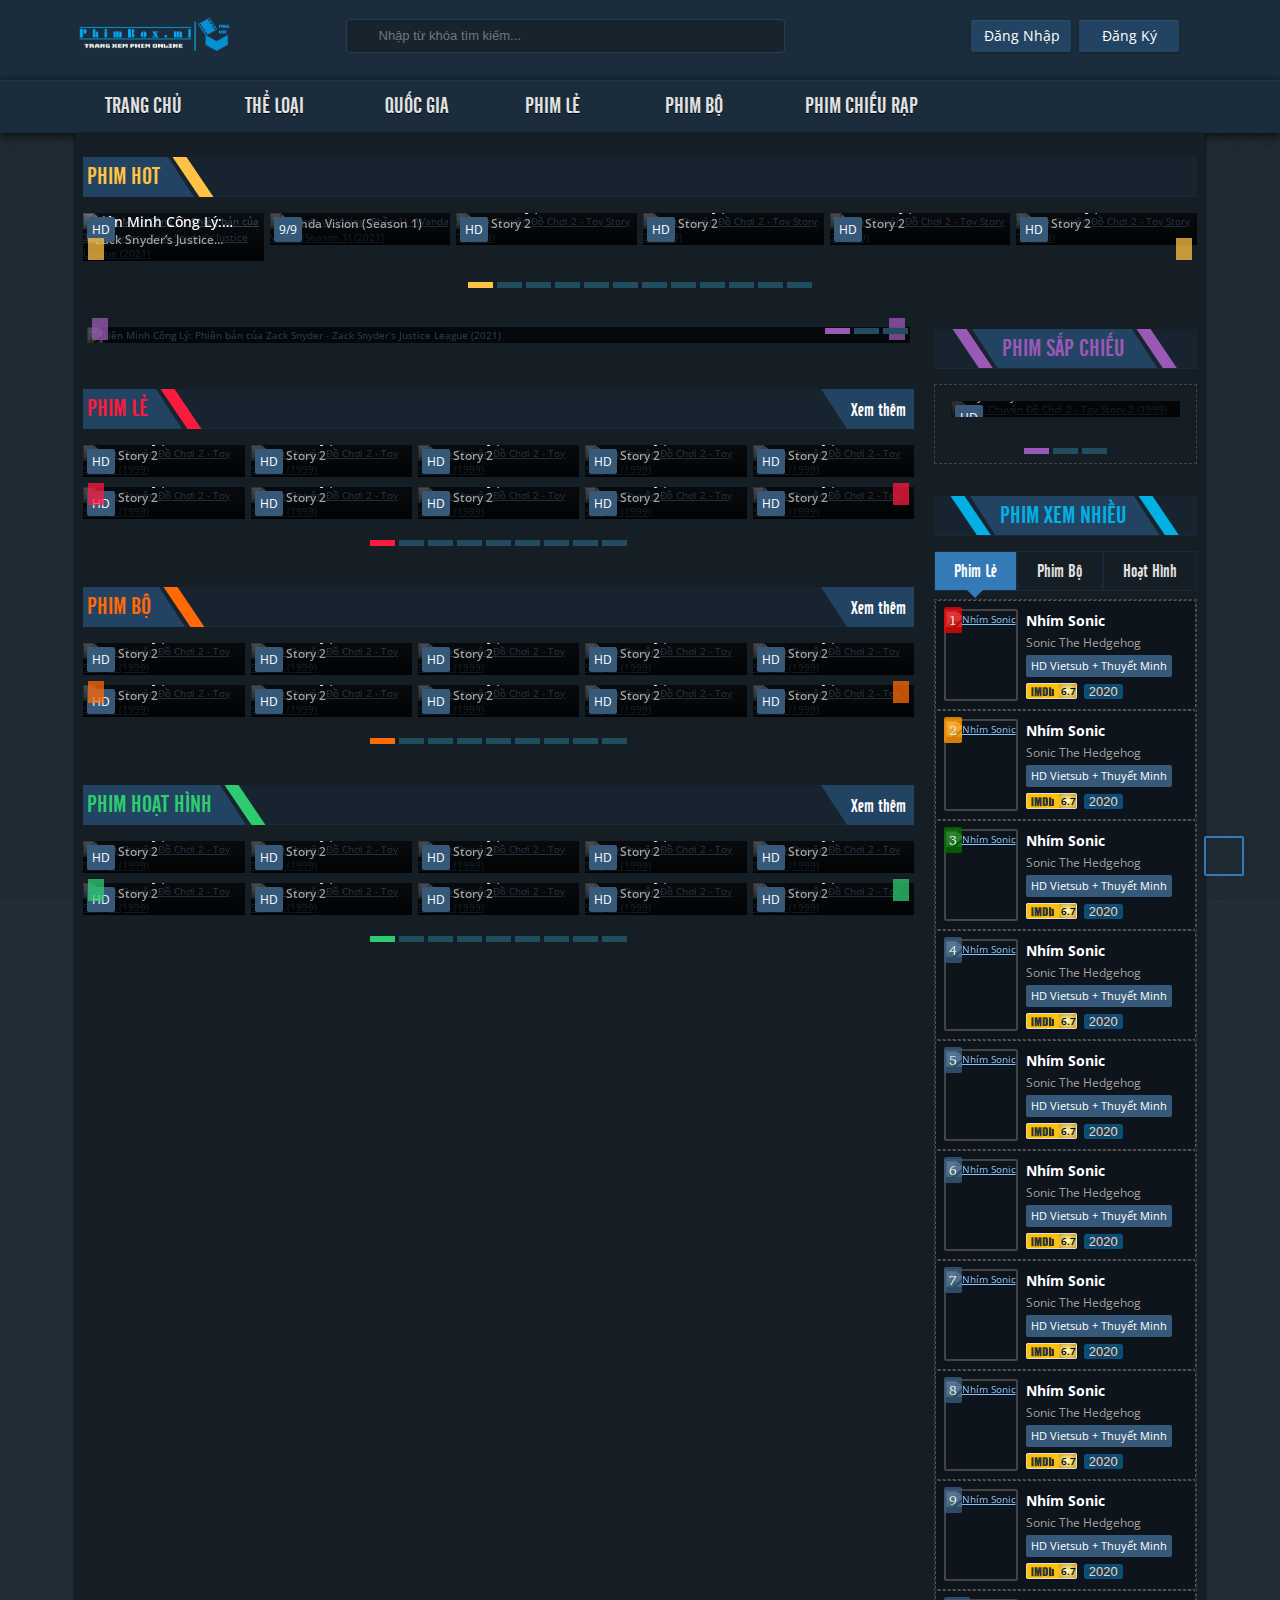
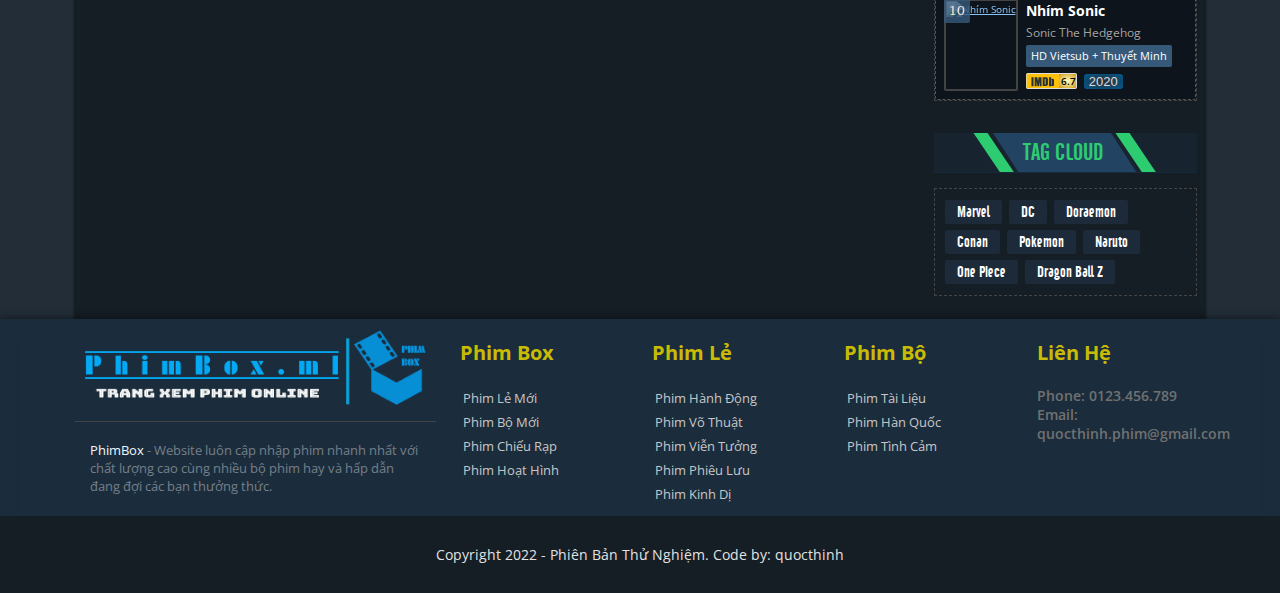
==== commit c16283d0: "update new page "Info"" ====
--- a/index.html
+++ b/index.html
@@ -30,7 +30,7 @@
             </button>
           </div>
           <div class="header-logo col col-lg-3 col-md-6 col-sm-9">
-            <a href="" class="header-logo-link">
+            <a href="/" class="header-logo-link">
               <h1 class="header-logo__logo">PhimBox.ml xem phim trực tuyến chất lượng cao!</h1>
             </a>
           </div>
--- a/assets/css/grid.css
+++ b/assets/css/grid.css
@@ -24,7 +24,27 @@
      padding-left: 2px;
      padding-right: 2px;
  }
- 
+
+ .row.md-gutter {
+    margin-left: -6px;
+    margin-right: -6px;
+}
+
+.row.md-gutter .col {
+    padding-left: 6px;
+    padding-right: 6px;
+}
+ 
+.row.lg-gutter {
+    margin-left: -12px;
+    margin-right: -12px;
+}
+
+.row.lg-gutter .col {
+    padding-left: 12px;
+    padding-right: 12px;
+}
+
  .row.no-gutter {
      margin-left: 0;
      margin-right: 0;
--- a/assets/css/base.css
+++ b/assets/css/base.css
@@ -66,18 +66,28 @@
     text-shadow: none;
 }
 
-
+/* html wrap */
+.htmlwrap {
+    padding: 5px 10px;
+    border: 1px solid #18232e;
+    margin: 5px 0;
+    background: #0e141b99;
+}
 /* Button */
 
 .btn {
     display: inline-flex;
     justify-content: center;
     background-color: #224361;
+    text-decoration: none;
     color: var(--white-color);
     font-size: 1.4rem;
     height: 32px;
     min-width: 100px;
+    border: none;
+    outline: none;
     border-radius: 2px;
+    margin: 4px 2px;
     cursor: pointer;
     align-items: center;
     box-shadow: inset 0 1px 1px rgb(255, 255, 255, 0.07), 0 1px 3px rgb(0, 0, 0, 0.29);
@@ -85,6 +95,174 @@
 
 .btn:hover {
     background-color: #337ab7;
+    color: var(--white-color);
+}
+
+/* Label */
+.label {
+    display: inline;
+    padding: 2.4px 7.2px 3.6px;
+    font-size: 12px;
+    font-weight: 700;
+    line-height: 1;
+    color: #fff;
+    background-color: #6c757d;
+    text-align: center;
+    white-space: nowrap;
+    vertical-align: baseline;
+}
+
+.label.label-pill {
+    padding-left: 7px;
+    padding-right: 7px;
+    border-radius: 10px;
+}
+
+.label.label-primary {
+    background-color: #365979;
+}
+
+.label.label-success {
+    background-color: #028502;
+}
+
+.label.label-danger {
+    background-color: #ad2e2e;
+}
+
+.label.label-warning {
+    color: #212529;
+    background-color: #ff9800;
+}
+
+.label.label-info {
+    background-color: #17a2b8;
+}
+
+.label.label-light {
+    color: #212529;
+    background-color: #f8f9fa;
+}
+
+.label.label-dark {
+    background-color: #343a40;
+}
+
+.label.label-gradient-primary {
+    font: 12px Impact, HelveticaNeue-CondensedBold, sans-serif;
+    color: #d8d8d8;
+    text-shadow: 0 0 0.15em #545454;
+    text-decoration: none;
+    display: inline-block;
+    vertical-align: bottom;
+    border-radius: 0.15em;
+    background: radial-gradient(#212b36, #005d94);
+}
+
+.label.label-gradient-warning {
+    font: 12px Impact, HelveticaNeue-CondensedBold, sans-serif;
+    color: #000;
+    text-shadow: 0 0 0.15em #fff;
+    text-decoration: none;
+    display: inline-block;
+    vertical-align: bottom;
+    border-radius: 0.15em;
+    background: radial-gradient(#ffffb8, #ce981d);
+}
+
+/* Popup Modal */
+.modal {
+    position: fixed;
+    top: 0;
+    right: 0;
+    bottom: 0;
+    left: 0;
+    display: flex;
+    justify-content: center;
+    z-index: 2;
+}
+
+.modal.modal-xl .modal-dialog {
+    width: 1123px;
+}
+.modal.modal-lg .modal-dialog {
+    width: 800px;
+}
+.modal.modal-sm .modal-dialog {
+    width: 300px;
+}
+
+.modal-overlay {
+    position: absolute;
+    width: 100%;
+    height: 100%;
+    background-color: rgba(100, 123, 138, 0.4);
+}
+
+.modal-dialog {
+    position: relative;
+    color: var(--white-color);
+    margin: auto 12px;
+    width: 500px;
+    background-color: #1b2c3c;
+    border-radius: 6px;
+    overflow: hidden;
+}
+
+.modal-content {
+    position: relative;
+    width: 100%;
+    outline: 0;
+}
+
+.modal-header {
+    display: flex;
+    flex-shrink: 0;
+    align-items: center;
+    justify-content: space-between;
+    padding: 10px 14px;
+    border-bottom: 1px solid #4b5563;
+}
+
+.modal-title {
+    font-size: 1.8rem;
+    line-height: 1.5;
+    margin: 0;
+}
+
+.modal-close-btn {
+    position: absolute;
+    top: 0;
+    right: 0;
+    display: flex;
+    justify-content: center;
+    align-items: center;
+    width: 48px;
+    height: 48px;
+    font-size: 3.6rem;
+    font-weight: 700;
+    color: var(--white-color);
+    background-color: transparent;
+    border: none;
+    outline: none;
+}
+.modal-close-btn:hover{
+    background-color: #337ab7;
+}
+
+.modal-body {
+    flex: 1 1 auto;
+    padding: 12px;
+}
+
+.modal-footer {
+    display: flex;
+    flex-wrap: wrap;
+    flex-shrink: 0;
+    align-items: center;
+    justify-content: flex-end;
+    padding: 12px 14px;
+    border-top: 1px solid #4b5563;
 }
 
 
@@ -651,4 +829,95 @@
 
 .xpo-yellow .xpo-slide-full__title:hover {
     color: #FFC146 !important;
+}
+
+/* Breadcrumb */
+.breadcrumb-wrap{
+    overflow-x: auto;
+}
+.breadcrumb {
+    padding-left: 0;
+    list-style: none;
+    display: flex;
+    align-items: center;
+    font-size: 1.4rem;
+    font-weight: 700;
+    margin-left: 22px;
+    margin-right: 22px;
+}
+
+.breadcrumb li {
+    float: left;
+}
+
+.breadcrumb li .iconify {
+    font-size: 1.6rem;
+}
+
+
+.breadcrumb li a {
+    text-decoration: none;
+    position: relative;
+    background-color: #224361;
+    color: #ededed;
+    padding: 8px 12px 8px 0;
+    margin-right: 36px;
+    display: flex;
+    white-space: nowrap;
+}
+
+.breadcrumb li.active a {
+    background-color: #1d82e1;
+}
+.breadcrumb li.active a::before{
+    border-color: #1d82e1 #1d82e1 #1d82e1 transparent;
+}
+
+.breadcrumb li.active a::after{
+    border-color: transparent transparent transparent #1d82e1;
+}
+.breadcrumb li a:hover {
+    background-color: #1d82e1;
+}
+
+.breadcrumb li a:hover::before{
+    border-color: #1d82e1 #1d82e1 #1d82e1 transparent;
+}
+
+.breadcrumb li a:hover::after{
+    border-color: transparent transparent transparent #1d82e1;
+}
+
+.breadcrumb li:first-child a {
+    padding-left: 14px;
+    border-radius: 4px 0 0 4px;
+}
+
+.breadcrumb li:last-child a {
+    padding-right: 14px;
+    border-radius: 0 4px 4px 0;
+}
+
+.breadcrumb li:first-child a::before,
+.breadcrumb li:last-child a::after {
+    display: none;
+}
+
+
+.breadcrumb li a::before {
+    content: '';
+    border: 16px solid;
+    border-color: #224361 #224361 #224361 transparent;
+    position: absolute;
+    top: 0;
+    left: -32px;
+}
+
+.breadcrumb li a::after {
+    content: '';
+    border: 16px solid;
+    border-color: transparent transparent transparent #224361;
+    position: absolute;
+    top: 0;
+    right: -32px;
 }--- a/assets/css/main.css
+++ b/assets/css/main.css
@@ -597,6 +597,7 @@
 /* Container */
 
 .container {
+    color: #a5a5a5;
     background: #151d25;
     padding: 0 0 15px;
     box-shadow: inset 0 1px 1px rgb(21 29 37), 0 1px 3px rgba(0, 0, 0, 0.86);
@@ -1152,6 +1153,7 @@
         opacity: 0;
         transform: scale3d(0.3, 0.3, 0.3)
     }
+
     50% {
         opacity: 1
     }
@@ -1250,4 +1252,370 @@
     -webkit-box-orient: vertical;
     overflow: hidden;
     margin: 2px 0;
-}+}
+
+/* xpo film info  */
+.xpo-film-info {
+    margin: 4px !important;
+}
+
+.xpo-film-info a {
+    text-decoration: none;
+}
+
+.xpo-film-info__poster {
+    position: relative;
+    text-align: center;
+}
+
+.poster__thumb {
+    display: inline-block;
+    position: relative;
+}
+
+.poster__thumb img {
+    width: 100%;
+    display: inline-block;
+    box-shadow: inset 0 1px 1px #151d25, 0 1px 3px rgba(0, 0, 0, 0.86);
+    max-height: 360px;
+    max-width: 300px;
+    border: 6px solid #1f2933;
+    border-radius: 4px;
+}
+
+.poster__bookmark,
+.poster__follow {
+    position: absolute;
+    top: 8px;
+    background-color: rgba(17, 24, 39, 0.8);
+    border: none;
+    border-radius: 2px;
+}
+
+.poster__bookmark {
+    right: 10px;
+    font-size: 3.2rem;
+    color: #b592f5;
+    padding: 2px;
+}
+
+.poster__follow {
+    right: 48px;
+    font-size: 2.8rem;
+    color: #59f0bc;
+    padding: 4px;
+}
+
+.poster__bookmark:hover .poster__bookmark-label,
+.poster__follow:hover .poster__follow-label {
+    display: block;
+}
+
+.poster__bookmark-label,
+.poster__follow-label {
+    display: block;
+    white-space: nowrap;
+    font-size: 1.4rem;
+    background-color: inherit;
+    position: absolute;
+    top: -30px;
+    border-radius: 6px;
+    padding: 6px 10px;
+    display: none;
+    animation: growupLabel 0.25s;
+    transition: all ease-in-out;
+}
+
+@keyframes growupLabel {
+    from {
+        transform: scale(0);
+    }
+
+    to {
+        transform: scale(1);
+    }
+}
+
+.poster__follow-label {
+    left: -26px;
+}
+
+.poster__bookmark-label {
+    left: -36px;
+}
+
+.btn-wrap {
+    text-align: center;
+    margin: 4px 0 12px;
+    margin-left: -4px;
+}
+
+.btn-wrap .btn {
+    margin-left: 4px;
+    margin-top: 4px;
+}
+
+.btn-wrap .btn .iconify {
+    margin-right: 6px;
+}
+
+.info__film-title {
+    margin: 0 0 10px 10px;
+    text-shadow: 0 1px 0 rgba(0, 0, 0, 0.5);
+}
+
+.info__film-title__name {
+    display: block;
+    font: 2.7rem 'UTMCafetaRegular';
+    color: #ffed4d;
+    text-transform: uppercase;
+    line-height: 35px;
+}
+
+.info__film-title__original-name,
+.info__film-title__year {
+    color: #d3d3d3;
+    font-size: 1.4rem;
+    font-weight: 300;
+}
+
+.info__list-info-group {
+    display: flex;
+    flex-direction: column;
+    border: 1px solid #14212d;
+    padding: 12px 10px;
+    background: #00000026;
+    text-shadow: 1px 1px 4px #000000;
+    box-shadow: inset 0 1px 1px rgba(21, 29, 37, 0), 0 1px 10px rgba(0, 0, 0, 0.86);
+}
+
+.info__list-info-group__item {
+    display: block;
+    font-size: 1.2rem;
+    border-bottom: 1px dashed rgba(146, 146, 146, 0.125);
+    padding-bottom: 5px;
+    padding-top: 5px;
+}
+
+.info__list-info-group__item:last-child {
+    border-bottom: unset;
+}
+
+.info__list-info-group__item .item-title {
+    display: inline-block;
+    color: var(--white-color);
+    font-weight: 700;
+    padding: 4px 12px;
+    background-color: #224361;
+    border-top-left-radius: 4px;
+    border-bottom-left-radius: 4px;
+}
+
+.info__list-info-group__item .item-title:hover {
+    background-color: #1d82e1;
+    /* background-color: #3577b1; */
+    cursor: pointer;
+}
+
+.info__list-info-group__item .item-title .iconify {
+    font-size: 1.2rem;
+    vertical-align: middle;
+    margin-right: 4px;
+}
+
+.rating {
+    display: inline-block;
+    margin-left: 12px;
+}
+
+.rating-label {
+    margin-left: 4px;
+}
+
+#film-rating .jq-star {
+    transform: translateY(4px);
+}
+
+/* film's actors */
+.xpo-film-cast {
+    padding: 0 16px;
+}
+
+.xpo-list-cast {
+    list-style: none;
+    padding-left: 0;
+}
+
+/* .xpo-list-cast__item {} */
+
+.actor-profile {
+    text-decoration: none;
+}
+
+.actor-avatar {
+    overflow: hidden;
+    border: 2px solid #ECC52A;
+    border-radius: 50%;
+    transition: all 0.25s ease-in-out;
+}
+
+.actor-avatar:hover {
+    border-radius: 6px;
+}
+
+.actor-name {
+    text-align: center;
+    margin-top: 4px;
+}
+
+.actor-name span {
+    font-size: 1.4rem;
+    font-weight: 500;
+}
+
+/* film content */
+.xpo-film-content {
+    padding: 0 16px;
+}
+
+.xpo-film-content__box {
+    padding-left: 12px;
+    padding-right: 12px;
+    max-height: 6000px;
+    transition: all 0.25s ease;
+}
+
+.xpo-film-content__text {
+    font-size: 1.4rem;
+    line-height: 1.6;
+    letter-spacing: 0.6px;
+    text-align: justify;
+}
+
+.xpo-film-content__images {
+    margin-top: 10px;
+}
+
+.xpo-film-content__images img {
+    border: 5px solid;
+}
+
+/* btn showmore/showless film content */
+
+.xpo-film-content__box.collapse {
+    overflow-y: hidden;
+    max-height: 142px;
+    transition: all 0.25s ease;
+}
+
+.xpo-film-content__btn-toggle {
+    text-align: center;
+    position: relative;
+    padding-top: 2px;
+    box-shadow: 0 -15px 10px 0 rgba(15, 20, 22, 0.85);
+    margin-bottom: 10px;
+    overflow: hidden;
+}
+
+.xpo-film-content__btn-toggle::before {
+    content: '';
+    display: block;
+    position: absolute;
+    height: 46px;
+    width: 100%;
+    bottom: 26px;
+    background: linear-gradient(to bottom, rgba(16, 24, 33, .28) 0%, #101821 100%);
+}
+
+.xpo-film-content__btn-toggle .show-more {
+    font-size: 1.4rem;
+    padding: 4px 20px;
+    cursor: pointer;
+    color: #ddd;
+    background-color: transparent;
+    border: none;
+    box-shadow: none;
+    outline: none;
+}
+
+/* film tags */
+.xpo-film-tags {
+    padding: 0 16px;
+}
+
+.film-tags-list {
+    list-style: none;
+    padding-left: 0;
+}
+
+.film-tags-item {
+    display: inline-block;
+    color: var(--white-color);
+    font-size: 1.3rem;
+    font-weight: 500;
+    line-height: 1.5rem;
+    padding: 5px 10px 5px 14px;
+    margin: 2px 12px;
+    background-color: #224361;
+    border-top-right-radius: 2px;
+    border-bottom-right-radius: 2px;
+    position: relative;
+}
+
+.film-tags-item::before {
+    content: '';
+    position: absolute;
+    top: 0;
+    left: -14px;
+    border-color: transparent #224361 transparent transparent;
+    border-style: solid;
+    border-width: 12.5px 14px 12.5px 0;
+}
+
+.film-tags-item::after {
+    content: '';
+    display: block;
+    width: 6px;
+    height: 6px;
+    background-color: var(--white-color);
+    border-radius: 50%;
+    position: absolute;
+    top: 42%;
+    left: 0;
+}
+
+.film-tags-item:hover {
+    background-color: #1d82e1;
+    cursor: pointer;
+}
+
+.film-tags-item:hover::before {
+    border-color: transparent #1d82e1 transparent transparent;
+    cursor: pointer;
+}
+
+/* film comment */
+.xpo-film-comment {
+    padding: 0 16px;
+}
+
+/* film related */
+.xpo-film-related {
+    padding: 0 16px;
+}
+
+/* embed responsive*/
+.embed-container {
+    position: relative;
+    width: 100%;
+    height: 0;
+    padding-bottom: 56.25%;
+}
+
+.embed-item {
+    position: absolute;
+    top: 0;
+    left: 0;
+    width: 100%;
+    height: 100%;
+}
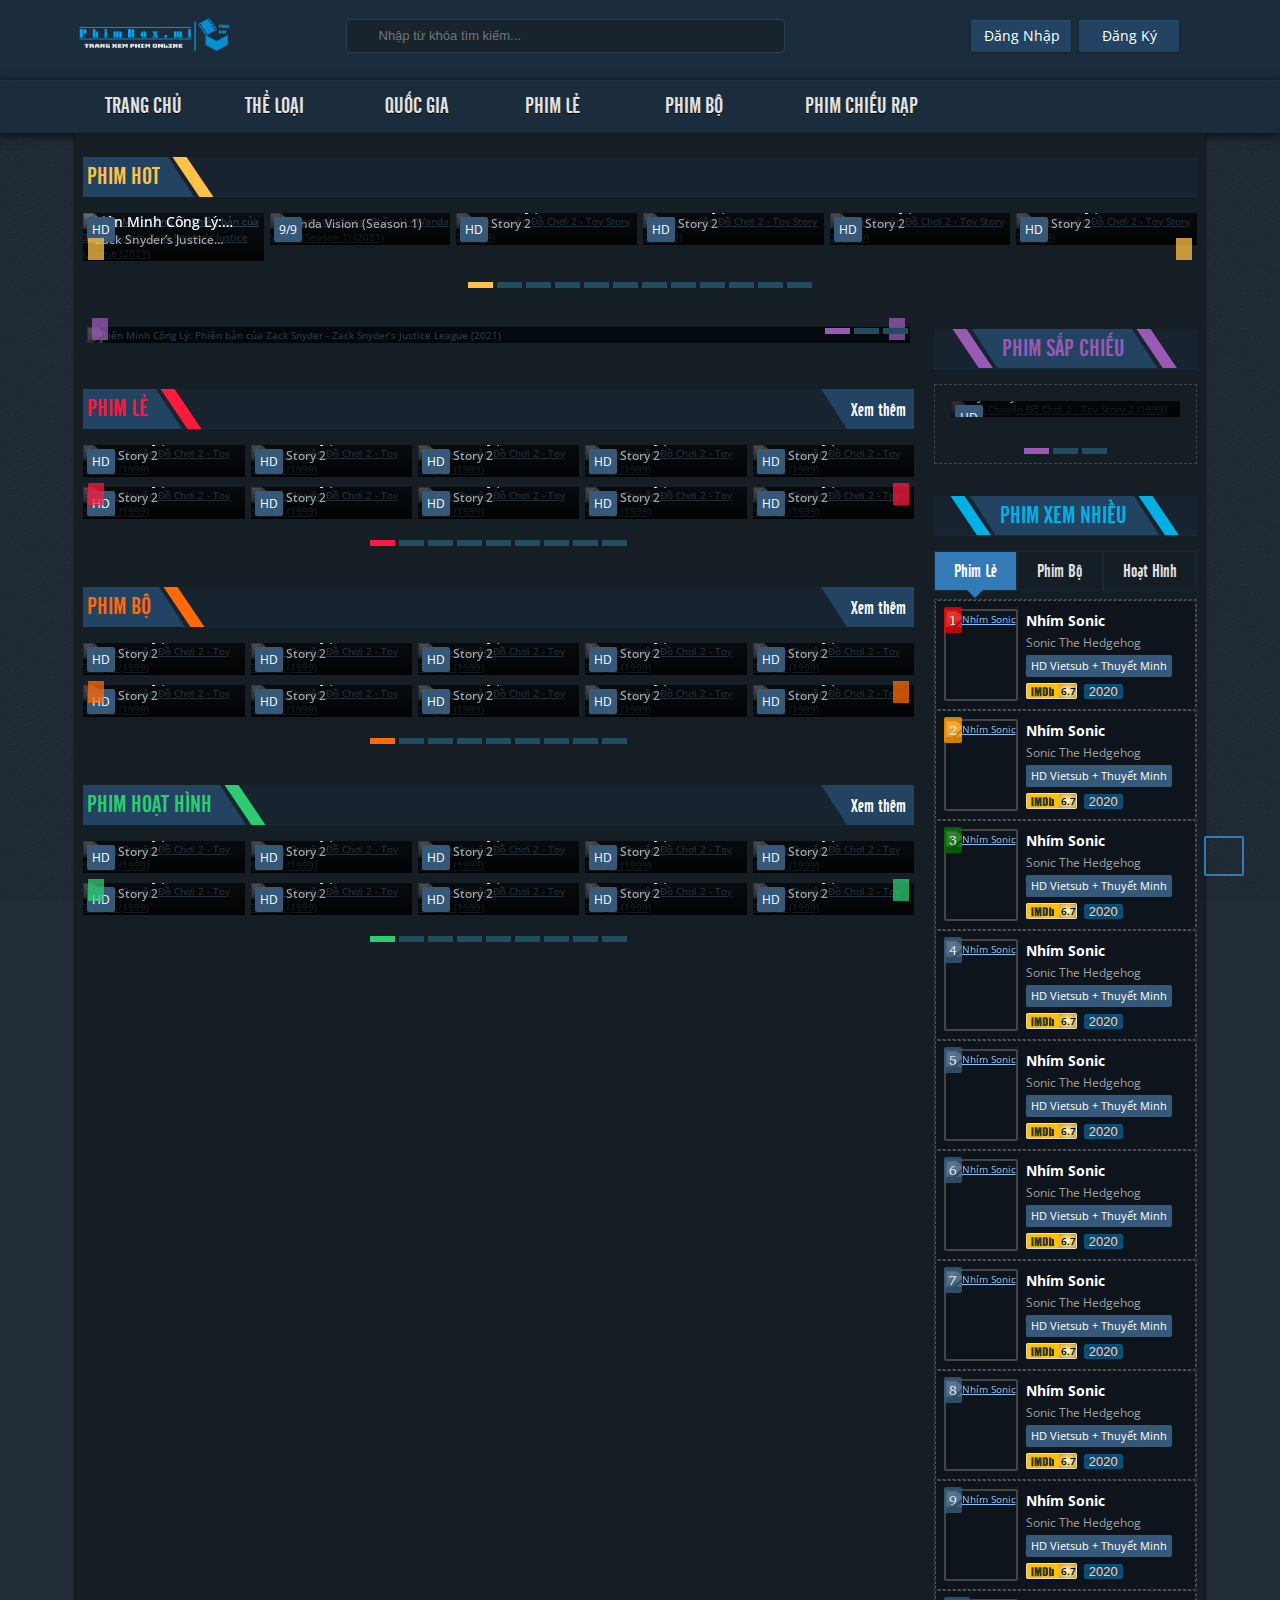
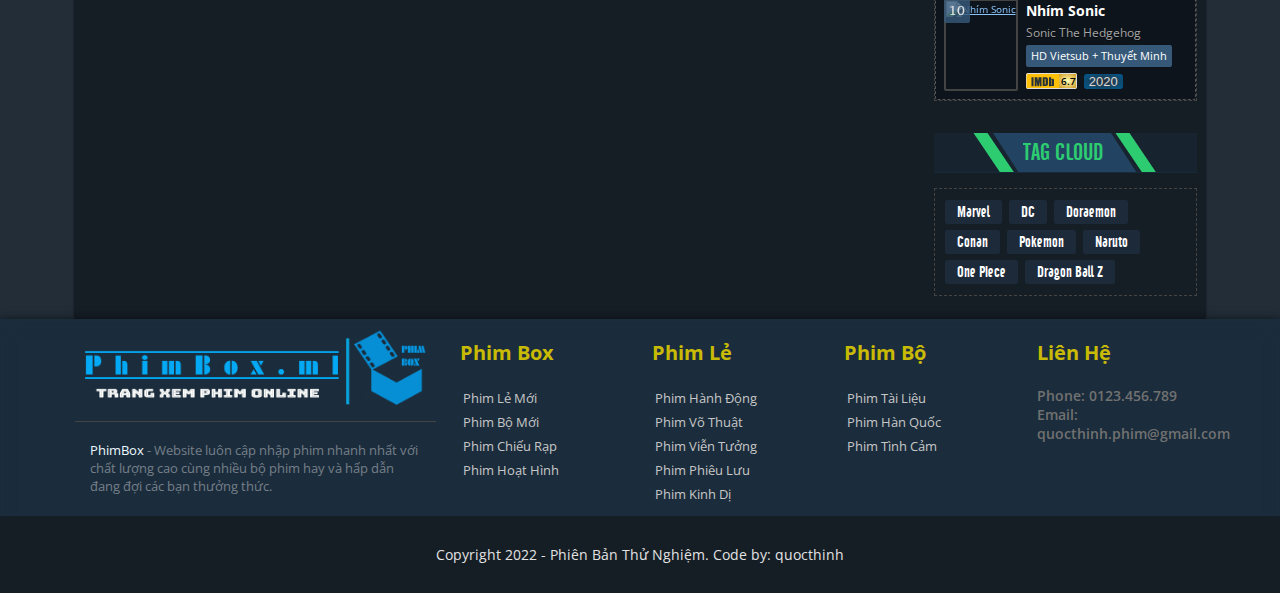
==== commit 2e9477ee: "update new page "List"" ====
--- a/index.html
+++ b/index.html
@@ -30,7 +30,7 @@
             </button>
           </div>
           <div class="header-logo col col-lg-3 col-md-6 col-sm-9">
-            <a href="/" class="header-logo-link">
+            <a href="./" class="header-logo-link">
               <h1 class="header-logo__logo">PhimBox.ml xem phim trực tuyến chất lượng cao!</h1>
             </a>
           </div>
@@ -187,59 +187,59 @@
           <div class="row">
             <nav class="col col-lg-12 col-md-12 col-sm-0 col-sm-12">
               <ul class="header-navbar__home-menu">
-                <li class="header-navbar__menu-item"><a href="/" title="Trang Chủ"><i class="iconify header-navbar__menu-icon" data-icon="dashicons:admin-home"></i><span>Trang Chủ</span></a></li>
+                <li class="header-navbar__menu-item"><a href="./" title="Trang Chủ"><i class="iconify header-navbar__menu-icon" data-icon="dashicons:admin-home"></i><span>Trang Chủ</span></a></li>
                 <li class="header-navbar__menu-item dropdown">
                   <a href="javascript:;" title="Thể Loại"><i class="iconify header-navbar__menu-icon" data-icon="dashicons:category"></i><span>Thể Loại</span><span class="iconify header-navbar__menu-icon-down" data-icon="bi:caret-down-fill"></span></a>
                   <ul class="dropdown-list sm-hidden">
-                    <li><a href="#" title="Cổ Trang - Thần Thoại">Cổ Trang - Thần Thoại</a></li>
-                    <li><a href="#" title="Phim 18+">Phim 18+</a></li>
-                    <li><a href="#" title="Truyền hình">Truyền hình</a></li>
-                    <li><a href="#" title="Kinh Dị">Kinh Dị</a></li>
-                    <li><a href="#" title="Anime">Anime</a></li>
-                    <li><a href="#" title="Lãng mạn">Lãng mạn</a></li>
-                    <li><a href="#" title="Hành Động">Hành Động</a></li>
-                    <li><a href="#" title="Tình Cảm">Tình Cảm</a></li>
-                    <li><a href="#" title="Phiêu Lưu">Phiêu Lưu</a></li>
-                    <li><a href="#" title="Hoạt Hình">Hoạt Hình</a></li>
-                    <li><a href="#" title="Võ Thuật">Võ Thuật</a></li>
-                    <li><a href="#" title="Hài Hước">Hài Hước</a></li>
-                    <li><a href="#" title="Âm nhạc">Âm nhạc</a></li>
-                    <li><a href="#" title="Tâm Lý">Tâm Lý</a></li>
-                    <li><a href="#" title="Học Đường">Học Đường</a></li>
-                    <li><a href="#" title="Tài liệu">Tài liệu</a></li>
-                    <li><a href="#" title="Hình Sự">Hình Sự</a></li>
-                    <li><a href="#" title="Viễn Tưởng">Viễn Tưởng</a></li>
-                    <li><a href="#" title="Gia đình">Gia đình</a></li>
-                    <li><a href="#" title="Thần Thoại">Thần Thoại</a></li>
-                    <li><a href="#" title="Chiến Tranh">Chiến Tranh</a></li>
-                    <li><a href="#" title="Shows">Shows</a></li>
-                    <li><a href="#" title="Cổ Trang">Cổ Trang</a></li>
+                    <li><a href="./list.html" title="Cổ Trang - Thần Thoại">Cổ Trang - Thần Thoại</a></li>
+                    <li><a href="./list.html" title="Phim 18+">Phim 18+</a></li>
+                    <li><a href="./list.html" title="Truyền hình">Truyền hình</a></li>
+                    <li><a href="./list.html" title="Kinh Dị">Kinh Dị</a></li>
+                    <li><a href="./list.html" title="Anime">Anime</a></li>
+                    <li><a href="./list.html" title="Lãng mạn">Lãng mạn</a></li>
+                    <li><a href="./list.html" title="Hành Động">Hành Động</a></li>
+                    <li><a href="./list.html" title="Tình Cảm">Tình Cảm</a></li>
+                    <li><a href="./list.html" title="Phiêu Lưu">Phiêu Lưu</a></li>
+                    <li><a href="./list.html" title="Hoạt Hình">Hoạt Hình</a></li>
+                    <li><a href="./list.html" title="Võ Thuật">Võ Thuật</a></li>
+                    <li><a href="./list.html" title="Hài Hước">Hài Hước</a></li>
+                    <li><a href="./list.html" title="Âm nhạc">Âm nhạc</a></li>
+                    <li><a href="./list.html" title="Tâm Lý">Tâm Lý</a></li>
+                    <li><a href="./list.html" title="Học Đường">Học Đường</a></li>
+                    <li><a href="./list.html" title="Tài liệu">Tài liệu</a></li>
+                    <li><a href="./list.html" title="Hình Sự">Hình Sự</a></li>
+                    <li><a href="./list.html" title="Viễn Tưởng">Viễn Tưởng</a></li>
+                    <li><a href="./list.html" title="Gia đình">Gia đình</a></li>
+                    <li><a href="./list.html" title="Thần Thoại">Thần Thoại</a></li>
+                    <li><a href="./list.html" title="Chiến Tranh">Chiến Tranh</a></li>
+                    <li><a href="./list.html" title="Shows">Shows</a></li>
+                    <li><a href="./list.html" title="Cổ Trang">Cổ Trang</a></li>
                   </ul>
                 </li>
                 <li class="header-navbar__menu-item dropdown">
                   <a href="javascript:;" title="Quốc Gia"><i class="iconify header-navbar__menu-icon" data-icon="ion:earth"></i><span>Quốc Gia</span><span class="iconify header-navbar__menu-icon-down" data-icon="bi:caret-down-fill"></span></a>
                   <ul class="dropdown-list sm-hidden">
-                    <li><a href="#" title="Việt Nam">Việt Nam</a></li>
-                    <li><a href="#" title="Úc">Úc</a></li>
-                    <li><a href="#" title="Canada">Canada</a></li>
-                    <li><a href="#" title="Châu Á">Châu Á</a></li>
-                    <li><a href="#" title="Anh">Anh</a></li>
-                    <li><a href="#" title="Nga">Nga</a></li>
-                    <li><a href="#" title="Pháp">Pháp</a></li>
-                    <li><a href="#" title="Châu Âu">Châu Âu</a></li>
-                    <li><a href="#" title="Trung Quốc">Trung Quốc</a></li>
-                    <li><a href="#" title="Hàn Quốc">Hàn Quốc</a></li>
-                    <li><a href="#" title="Đài Loan">Đài Loan</a></li>
-                    <li><a href="#" title="Hồng Kông">Hồng Kông</a></li>
-                    <li><a href="#" title="Nhật Bản">Nhật Bản</a></li>
-                    <li><a href="#" title="Mỹ">Mỹ</a></li>
-                    <li><a href="#" title="Thái Lan">Thái Lan</a></li>
-                    <li><a href="#" title="Ấn Độ">Ấn Độ</a></li>
+                    <li><a href="./list.html" title="Việt Nam">Việt Nam</a></li>
+                    <li><a href="./list.html" title="Úc">Úc</a></li>
+                    <li><a href="./list.html" title="Canada">Canada</a></li>
+                    <li><a href="./list.html" title="Châu Á">Châu Á</a></li>
+                    <li><a href="./list.html" title="Anh">Anh</a></li>
+                    <li><a href="./list.html" title="Nga">Nga</a></li>
+                    <li><a href="./list.html" title="Pháp">Pháp</a></li>
+                    <li><a href="./list.html" title="Châu Âu">Châu Âu</a></li>
+                    <li><a href="./list.html" title="Trung Quốc">Trung Quốc</a></li>
+                    <li><a href="./list.html" title="Hàn Quốc">Hàn Quốc</a></li>
+                    <li><a href="./list.html" title="Đài Loan">Đài Loan</a></li>
+                    <li><a href="./list.html" title="Hồng Kông">Hồng Kông</a></li>
+                    <li><a href="./list.html" title="Nhật Bản">Nhật Bản</a></li>
+                    <li><a href="./list.html" title="Mỹ">Mỹ</a></li>
+                    <li><a href="./list.html" title="Thái Lan">Thái Lan</a></li>
+                    <li><a href="./list.html" title="Ấn Độ">Ấn Độ</a></li>
                   </ul>
                 </li>
-                <li class="header-navbar__menu-item"><a href="" title="Phim lẻ"><i class="iconify header-navbar__menu-icon" data-icon="bx:film"></i><span>Phim lẻ</span></a></li>
-                <li class="header-navbar__menu-item"><a href="" title="Phim Bộ"><i class="iconify header-navbar__menu-icon" data-icon="mdi:filmstrip-box-multiple"></i><span>Phim Bộ</span></a></li>
-                <li class="header-navbar__menu-item"><a href="" title="Phim Chiếu Rạp"><i class="iconify header-navbar__menu-icon" data-icon="iconoir:cinema-old"></i><span>Phim Chiếu Rạp</span></a></li>
+                <li class="header-navbar__menu-item"><a href="./list.html" title="Phim lẻ"><i class="iconify header-navbar__menu-icon" data-icon="bx:film"></i><span>Phim lẻ</span></a></li>
+                <li class="header-navbar__menu-item"><a href="./list.html" title="Phim Bộ"><i class="iconify header-navbar__menu-icon" data-icon="mdi:filmstrip-box-multiple"></i><span>Phim Bộ</span></a></li>
+                <li class="header-navbar__menu-item"><a href="./list.html" title="Phim Chiếu Rạp"><i class="iconify header-navbar__menu-icon" data-icon="iconoir:cinema-old"></i><span>Phim Chiếu Rạp</span></a></li>
               </ul>
             </nav>
 
@@ -258,7 +258,7 @@
             <div id="xpo-hot" class="owl-carousel owl-theme xpo-box">
               <div class="item">
                 <div class="xpo-item">
-                  <a class="xpo-thumb" href="#" title="Liên Minh Công Lý: Phiên bản của Zack Snyder - Zack Snyder’s Justice League (2021)">
+                  <a class="xpo-thumb" href="./info.html" title="Liên Minh Công Lý: Phiên bản của Zack Snyder - Zack Snyder’s Justice League (2021)">
                     <img src="https://res.cloudinary.com/quocthinh-phim/image/upload/w_200,h_285/v1616846455/Poster-lien-minh-cong-ly-phien-ban-cua-zack-snyder.jpg" alt="Liên Minh Công Lý: Phiên bản của Zack Snyder - Zack Snyder’s Justice League (2021)">
                     <span class="xpo-status">HD</span>
                     <span class="xpo-year">2021</span>
@@ -268,7 +268,7 @@
                   <div class="xpo-content">
                     <div class="xpo-content__name">
                       <h3 class="xpo-vn-name">
-                        <a href="#" title="Liên Minh Công Lý: Phiên bản của Zack Snyder - Zack Snyder’s Justice League (2021)">Liên Minh Công Lý: Phiên bản của Zack Snyder - Zack Snyder’s Justice League (2021)</a>
+                        <a href="./info.html" title="Liên Minh Công Lý: Phiên bản của Zack Snyder - Zack Snyder’s Justice League (2021)">Liên Minh Công Lý: Phiên bản của Zack Snyder - Zack Snyder’s Justice League (2021)</a>
                       </h3>
                       <p class="xpo-original-name">Zack Snyder’s Justice League</p>
                     </div>
@@ -278,7 +278,7 @@
               </div>
               <div class="item">
                 <div class="xpo-item">
-                  <a class="xpo-thumb" href="#" title="Wanda và Vision (Phần 1) - Wanda Vision (Season 1) (2021)">
+                  <a class="xpo-thumb" href="./info.html" title="Wanda và Vision (Phần 1) - Wanda Vision (Season 1) (2021)">
                     <img src="https://res.cloudinary.com/quocthinh-phim/image/upload/w_200,h_285/v1612932327/Poster-wanda-va-vision-phan-1.jpg" alt="Wanda và Vision (Phần 1) - Wanda Vision (Season 1) (2021)">
                     <span class="xpo-status">9/9</span>
                     <span class="xpo-year">1999</span>
@@ -288,7 +288,7 @@
                   <div class="xpo-content">
                     <div class="xpo-content__name">
                       <h3 class="xpo-vn-name">
-                        <a href="#" title="Wanda và Vision (Phần 1) - Wanda Vision (Season 1) (2021)">Wanda và Vision (Phần 1)</a>
+                        <a href="./info.html" title="Wanda và Vision (Phần 1) - Wanda Vision (Season 1) (2021)">Wanda và Vision (Phần 1)</a>
                       </h3>
                       <p class="xpo-original-name">Wanda Vision (Season 1)</p>
                     </div>
@@ -298,17 +298,17 @@
               </div>
               <div class="item">
                 <div class="xpo-item">
-                  <a class="xpo-thumb" href="#" title="Câu Chuyện Đồ Chơi 2 - Toy Story 2 (1999)">
-                    <img src="https://res.cloudinary.com/quocthinh-phim/image/upload/w_200,h_285/v1612969196/Poster-cau-chuyen-do-choi-2.jpg" alt="Câu Chuyện Đồ Chơi 2 - Toy Story 2 (1999)">
-                    <span class="xpo-status">HD</span>
-                    <span class="xpo-year">1999</span>
-                    <span class="xpo-language">Vietsub + Thuyết Minh</span>
-                    <div class="xpo-icon-overlay"></div>
-                  </a>
-                  <div class="xpo-content">
-                    <div class="xpo-content__name">
-                      <h3 class="xpo-vn-name">
-                        <a href="#" title="Câu Chuyện Đồ Chơi 2 - Toy Story 2 (1999)">Câu Chuyện Đồ Chơi 2</a>
+                  <a class="xpo-thumb" href="./info.html" title="Câu Chuyện Đồ Chơi 2 - Toy Story 2 (1999)">
+                    <img src="https://res.cloudinary.com/quocthinh-phim/image/upload/w_200,h_285/v1612969196/Poster-cau-chuyen-do-choi-2.jpg" alt="Câu Chuyện Đồ Chơi 2 - Toy Story 2 (1999)">
+                    <span class="xpo-status">HD</span>
+                    <span class="xpo-year">1999</span>
+                    <span class="xpo-language">Vietsub + Thuyết Minh</span>
+                    <div class="xpo-icon-overlay"></div>
+                  </a>
+                  <div class="xpo-content">
+                    <div class="xpo-content__name">
+                      <h3 class="xpo-vn-name">
+                        <a href="./info.html" title="Câu Chuyện Đồ Chơi 2 - Toy Story 2 (1999)">Câu Chuyện Đồ Chơi 2</a>
                       </h3>
                       <p class="xpo-original-name">Toy Story 2</p>
                     </div>
@@ -319,17 +319,17 @@
               </div>
               <div class="item">
                 <div class="xpo-item">
-                  <a class="xpo-thumb" href="#" title="Câu Chuyện Đồ Chơi 2 - Toy Story 2 (1999)">
-                    <img src="https://res.cloudinary.com/quocthinh-phim/image/upload/w_200,h_285/v1612969196/Poster-cau-chuyen-do-choi-2.jpg" alt="Câu Chuyện Đồ Chơi 2 - Toy Story 2 (1999)">
-                    <span class="xpo-status">HD</span>
-                    <span class="xpo-year">1999</span>
-                    <span class="xpo-language">Vietsub + Thuyết Minh</span>
-                    <div class="xpo-icon-overlay"></div>
-                  </a>
-                  <div class="xpo-content">
-                    <div class="xpo-content__name">
-                      <h3 class="xpo-vn-name">
-                        <a href="#" title="Câu Chuyện Đồ Chơi 2 - Toy Story 2 (1999)">Câu Chuyện Đồ Chơi 2</a>
+                  <a class="xpo-thumb" href="./info.html" title="Câu Chuyện Đồ Chơi 2 - Toy Story 2 (1999)">
+                    <img src="https://res.cloudinary.com/quocthinh-phim/image/upload/w_200,h_285/v1612969196/Poster-cau-chuyen-do-choi-2.jpg" alt="Câu Chuyện Đồ Chơi 2 - Toy Story 2 (1999)">
+                    <span class="xpo-status">HD</span>
+                    <span class="xpo-year">1999</span>
+                    <span class="xpo-language">Vietsub + Thuyết Minh</span>
+                    <div class="xpo-icon-overlay"></div>
+                  </a>
+                  <div class="xpo-content">
+                    <div class="xpo-content__name">
+                      <h3 class="xpo-vn-name">
+                        <a href="./info.html" title="Câu Chuyện Đồ Chơi 2 - Toy Story 2 (1999)">Câu Chuyện Đồ Chơi 2</a>
                       </h3>
                       <p class="xpo-original-name">Toy Story 2</p>
                     </div>
@@ -339,17 +339,17 @@
               </div>
               <div class="item">
                 <div class="xpo-item">
-                  <a class="xpo-thumb" href="#" title="Câu Chuyện Đồ Chơi 2 - Toy Story 2 (1999)">
-                    <img src="https://res.cloudinary.com/quocthinh-phim/image/upload/w_200,h_285/v1612969196/Poster-cau-chuyen-do-choi-2.jpg" alt="Câu Chuyện Đồ Chơi 2 - Toy Story 2 (1999)">
-                    <span class="xpo-status">HD</span>
-                    <span class="xpo-year">1999</span>
-                    <span class="xpo-language">Vietsub + Thuyết Minh</span>
-                    <div class="xpo-icon-overlay"></div>
-                  </a>
-                  <div class="xpo-content">
-                    <div class="xpo-content__name">
-                      <h3 class="xpo-vn-name">
-                        <a href="#" title="Câu Chuyện Đồ Chơi 2 - Toy Story 2 (1999)">Câu Chuyện Đồ Chơi 2</a>
+                  <a class="xpo-thumb" href="./info.html" title="Câu Chuyện Đồ Chơi 2 - Toy Story 2 (1999)">
+                    <img src="https://res.cloudinary.com/quocthinh-phim/image/upload/w_200,h_285/v1612969196/Poster-cau-chuyen-do-choi-2.jpg" alt="Câu Chuyện Đồ Chơi 2 - Toy Story 2 (1999)">
+                    <span class="xpo-status">HD</span>
+                    <span class="xpo-year">1999</span>
+                    <span class="xpo-language">Vietsub + Thuyết Minh</span>
+                    <div class="xpo-icon-overlay"></div>
+                  </a>
+                  <div class="xpo-content">
+                    <div class="xpo-content__name">
+                      <h3 class="xpo-vn-name">
+                        <a href="./info.html" title="Câu Chuyện Đồ Chơi 2 - Toy Story 2 (1999)">Câu Chuyện Đồ Chơi 2</a>
                       </h3>
                       <p class="xpo-original-name">Toy Story 2</p>
                     </div>
@@ -359,17 +359,17 @@
               </div>
               <div class="item">
                 <div class="xpo-item">
-                  <a class="xpo-thumb" href="#" title="Câu Chuyện Đồ Chơi 2 - Toy Story 2 (1999)">
-                    <img src="https://res.cloudinary.com/quocthinh-phim/image/upload/w_200,h_285/v1612969196/Poster-cau-chuyen-do-choi-2.jpg" alt="Câu Chuyện Đồ Chơi 2 - Toy Story 2 (1999)">
-                    <span class="xpo-status">HD</span>
-                    <span class="xpo-year">1999</span>
-                    <span class="xpo-language">Vietsub + Thuyết Minh</span>
-                    <div class="xpo-icon-overlay"></div>
-                  </a>
-                  <div class="xpo-content">
-                    <div class="xpo-content__name">
-                      <h3 class="xpo-vn-name">
-                        <a href="#" title="Câu Chuyện Đồ Chơi 2 - Toy Story 2 (1999)">Câu Chuyện Đồ Chơi 2</a>
+                  <a class="xpo-thumb" href="./info.html" title="Câu Chuyện Đồ Chơi 2 - Toy Story 2 (1999)">
+                    <img src="https://res.cloudinary.com/quocthinh-phim/image/upload/w_200,h_285/v1612969196/Poster-cau-chuyen-do-choi-2.jpg" alt="Câu Chuyện Đồ Chơi 2 - Toy Story 2 (1999)">
+                    <span class="xpo-status">HD</span>
+                    <span class="xpo-year">1999</span>
+                    <span class="xpo-language">Vietsub + Thuyết Minh</span>
+                    <div class="xpo-icon-overlay"></div>
+                  </a>
+                  <div class="xpo-content">
+                    <div class="xpo-content__name">
+                      <h3 class="xpo-vn-name">
+                        <a href="./info.html" title="Câu Chuyện Đồ Chơi 2 - Toy Story 2 (1999)">Câu Chuyện Đồ Chơi 2</a>
                       </h3>
                       <p class="xpo-original-name">Toy Story 2</p>
                     </div>
@@ -379,17 +379,17 @@
               </div>
               <div class="item">
                 <div class="xpo-item">
-                  <a class="xpo-thumb" href="#" title="Câu Chuyện Đồ Chơi 2 - Toy Story 2 (1999)">
-                    <img src="https://res.cloudinary.com/quocthinh-phim/image/upload/w_200,h_285/v1612969196/Poster-cau-chuyen-do-choi-2.jpg" alt="Câu Chuyện Đồ Chơi 2 - Toy Story 2 (1999)">
-                    <span class="xpo-status">HD</span>
-                    <span class="xpo-year">1999</span>
-                    <span class="xpo-language">Vietsub + Thuyết Minh</span>
-                    <div class="xpo-icon-overlay"></div>
-                  </a>
-                  <div class="xpo-content">
-                    <div class="xpo-content__name">
-                      <h3 class="xpo-vn-name">
-                        <a href="#" title="Câu Chuyện Đồ Chơi 2 - Toy Story 2 (1999)">Câu Chuyện Đồ Chơi 2</a>
+                  <a class="xpo-thumb" href="./info.html" title="Câu Chuyện Đồ Chơi 2 - Toy Story 2 (1999)">
+                    <img src="https://res.cloudinary.com/quocthinh-phim/image/upload/w_200,h_285/v1612969196/Poster-cau-chuyen-do-choi-2.jpg" alt="Câu Chuyện Đồ Chơi 2 - Toy Story 2 (1999)">
+                    <span class="xpo-status">HD</span>
+                    <span class="xpo-year">1999</span>
+                    <span class="xpo-language">Vietsub + Thuyết Minh</span>
+                    <div class="xpo-icon-overlay"></div>
+                  </a>
+                  <div class="xpo-content">
+                    <div class="xpo-content__name">
+                      <h3 class="xpo-vn-name">
+                        <a href="./info.html" title="Câu Chuyện Đồ Chơi 2 - Toy Story 2 (1999)">Câu Chuyện Đồ Chơi 2</a>
                       </h3>
                       <p class="xpo-original-name">Toy Story 2</p>
                     </div>
@@ -399,17 +399,17 @@
               </div>
               <div class="item">
                 <div class="xpo-item">
-                  <a class="xpo-thumb" href="#" title="Câu Chuyện Đồ Chơi 2 - Toy Story 2 (1999)">
-                    <img src="https://res.cloudinary.com/quocthinh-phim/image/upload/w_200,h_285/v1612969196/Poster-cau-chuyen-do-choi-2.jpg" alt="Câu Chuyện Đồ Chơi 2 - Toy Story 2 (1999)">
-                    <span class="xpo-status">HD</span>
-                    <span class="xpo-year">1999</span>
-                    <span class="xpo-language">Vietsub + Thuyết Minh</span>
-                    <div class="xpo-icon-overlay"></div>
-                  </a>
-                  <div class="xpo-content">
-                    <div class="xpo-content__name">
-                      <h3 class="xpo-vn-name">
-                        <a href="#" title="Câu Chuyện Đồ Chơi 2 - Toy Story 2 (1999)">Câu Chuyện Đồ Chơi 2</a>
+                  <a class="xpo-thumb" href="./info.html" title="Câu Chuyện Đồ Chơi 2 - Toy Story 2 (1999)">
+                    <img src="https://res.cloudinary.com/quocthinh-phim/image/upload/w_200,h_285/v1612969196/Poster-cau-chuyen-do-choi-2.jpg" alt="Câu Chuyện Đồ Chơi 2 - Toy Story 2 (1999)">
+                    <span class="xpo-status">HD</span>
+                    <span class="xpo-year">1999</span>
+                    <span class="xpo-language">Vietsub + Thuyết Minh</span>
+                    <div class="xpo-icon-overlay"></div>
+                  </a>
+                  <div class="xpo-content">
+                    <div class="xpo-content__name">
+                      <h3 class="xpo-vn-name">
+                        <a href="./info.html" title="Câu Chuyện Đồ Chơi 2 - Toy Story 2 (1999)">Câu Chuyện Đồ Chơi 2</a>
                       </h3>
                       <p class="xpo-original-name">Toy Story 2</p>
                     </div>
@@ -419,17 +419,17 @@
               </div>
               <div class="item">
                 <div class="xpo-item">
-                  <a class="xpo-thumb" href="#" title="Câu Chuyện Đồ Chơi 2 - Toy Story 2 (1999)">
-                    <img src="https://res.cloudinary.com/quocthinh-phim/image/upload/w_200,h_285/v1612969196/Poster-cau-chuyen-do-choi-2.jpg" alt="Câu Chuyện Đồ Chơi 2 - Toy Story 2 (1999)">
-                    <span class="xpo-status">HD</span>
-                    <span class="xpo-year">1999</span>
-                    <span class="xpo-language">Vietsub + Thuyết Minh</span>
-                    <div class="xpo-icon-overlay"></div>
-                  </a>
-                  <div class="xpo-content">
-                    <div class="xpo-content__name">
-                      <h3 class="xpo-vn-name">
-                        <a href="#" title="Câu Chuyện Đồ Chơi 2 - Toy Story 2 (1999)">Câu Chuyện Đồ Chơi 2</a>
+                  <a class="xpo-thumb" href="./info.html" title="Câu Chuyện Đồ Chơi 2 - Toy Story 2 (1999)">
+                    <img src="https://res.cloudinary.com/quocthinh-phim/image/upload/w_200,h_285/v1612969196/Poster-cau-chuyen-do-choi-2.jpg" alt="Câu Chuyện Đồ Chơi 2 - Toy Story 2 (1999)">
+                    <span class="xpo-status">HD</span>
+                    <span class="xpo-year">1999</span>
+                    <span class="xpo-language">Vietsub + Thuyết Minh</span>
+                    <div class="xpo-icon-overlay"></div>
+                  </a>
+                  <div class="xpo-content">
+                    <div class="xpo-content__name">
+                      <h3 class="xpo-vn-name">
+                        <a href="./info.html" title="Câu Chuyện Đồ Chơi 2 - Toy Story 2 (1999)">Câu Chuyện Đồ Chơi 2</a>
                       </h3>
                       <p class="xpo-original-name">Toy Story 2</p>
                     </div>
@@ -439,17 +439,17 @@
               </div>
               <div class="item">
                 <div class="xpo-item">
-                  <a class="xpo-thumb" href="#" title="Câu Chuyện Đồ Chơi 2 - Toy Story 2 (1999)">
-                    <img src="https://res.cloudinary.com/quocthinh-phim/image/upload/w_200,h_285/v1612969196/Poster-cau-chuyen-do-choi-2.jpg" alt="Câu Chuyện Đồ Chơi 2 - Toy Story 2 (1999)">
-                    <span class="xpo-status">HD</span>
-                    <span class="xpo-year">1999</span>
-                    <span class="xpo-language">Vietsub + Thuyết Minh</span>
-                    <div class="xpo-icon-overlay"></div>
-                  </a>
-                  <div class="xpo-content">
-                    <div class="xpo-content__name">
-                      <h3 class="xpo-vn-name">
-                        <a href="#" title="Câu Chuyện Đồ Chơi 2 - Toy Story 2 (1999)">Câu Chuyện Đồ Chơi 2</a>
+                  <a class="xpo-thumb" href="./info.html" title="Câu Chuyện Đồ Chơi 2 - Toy Story 2 (1999)">
+                    <img src="https://res.cloudinary.com/quocthinh-phim/image/upload/w_200,h_285/v1612969196/Poster-cau-chuyen-do-choi-2.jpg" alt="Câu Chuyện Đồ Chơi 2 - Toy Story 2 (1999)">
+                    <span class="xpo-status">HD</span>
+                    <span class="xpo-year">1999</span>
+                    <span class="xpo-language">Vietsub + Thuyết Minh</span>
+                    <div class="xpo-icon-overlay"></div>
+                  </a>
+                  <div class="xpo-content">
+                    <div class="xpo-content__name">
+                      <h3 class="xpo-vn-name">
+                        <a href="./info.html" title="Câu Chuyện Đồ Chơi 2 - Toy Story 2 (1999)">Câu Chuyện Đồ Chơi 2</a>
                       </h3>
                       <p class="xpo-original-name">Toy Story 2</p>
                     </div>
@@ -459,17 +459,17 @@
               </div>
               <div class="item">
                 <div class="xpo-item">
-                  <a class="xpo-thumb" href="#" title="Câu Chuyện Đồ Chơi 2 - Toy Story 2 (1999)">
-                    <img src="https://res.cloudinary.com/quocthinh-phim/image/upload/w_200,h_285/v1612969196/Poster-cau-chuyen-do-choi-2.jpg" alt="Câu Chuyện Đồ Chơi 2 - Toy Story 2 (1999)">
-                    <span class="xpo-status">HD</span>
-                    <span class="xpo-year">1999</span>
-                    <span class="xpo-language">Vietsub + Thuyết Minh</span>
-                    <div class="xpo-icon-overlay"></div>
-                  </a>
-                  <div class="xpo-content">
-                    <div class="xpo-content__name">
-                      <h3 class="xpo-vn-name">
-                        <a href="#" title="Câu Chuyện Đồ Chơi 2 - Toy Story 2 (1999)">Câu Chuyện Đồ Chơi 2</a>
+                  <a class="xpo-thumb" href="./info.html" title="Câu Chuyện Đồ Chơi 2 - Toy Story 2 (1999)">
+                    <img src="https://res.cloudinary.com/quocthinh-phim/image/upload/w_200,h_285/v1612969196/Poster-cau-chuyen-do-choi-2.jpg" alt="Câu Chuyện Đồ Chơi 2 - Toy Story 2 (1999)">
+                    <span class="xpo-status">HD</span>
+                    <span class="xpo-year">1999</span>
+                    <span class="xpo-language">Vietsub + Thuyết Minh</span>
+                    <div class="xpo-icon-overlay"></div>
+                  </a>
+                  <div class="xpo-content">
+                    <div class="xpo-content__name">
+                      <h3 class="xpo-vn-name">
+                        <a href="./info.html" title="Câu Chuyện Đồ Chơi 2 - Toy Story 2 (1999)">Câu Chuyện Đồ Chơi 2</a>
                       </h3>
                       <p class="xpo-original-name">Toy Story 2</p>
                     </div>
@@ -479,17 +479,17 @@
               </div>
               <div class="item">
                 <div class="xpo-item">
-                  <a class="xpo-thumb" href="#" title="Câu Chuyện Đồ Chơi 2 - Toy Story 2 (1999)">
-                    <img src="https://res.cloudinary.com/quocthinh-phim/image/upload/w_200,h_285/v1612969196/Poster-cau-chuyen-do-choi-2.jpg" alt="Câu Chuyện Đồ Chơi 2 - Toy Story 2 (1999)">
-                    <span class="xpo-status">HD</span>
-                    <span class="xpo-year">1999</span>
-                    <span class="xpo-language">Vietsub + Thuyết Minh</span>
-                    <div class="xpo-icon-overlay"></div>
-                  </a>
-                  <div class="xpo-content">
-                    <div class="xpo-content__name">
-                      <h3 class="xpo-vn-name">
-                        <a href="#" title="Câu Chuyện Đồ Chơi 2 - Toy Story 2 (1999)">Câu Chuyện Đồ Chơi 2</a>
+                  <a class="xpo-thumb" href="./info.html" title="Câu Chuyện Đồ Chơi 2 - Toy Story 2 (1999)">
+                    <img src="https://res.cloudinary.com/quocthinh-phim/image/upload/w_200,h_285/v1612969196/Poster-cau-chuyen-do-choi-2.jpg" alt="Câu Chuyện Đồ Chơi 2 - Toy Story 2 (1999)">
+                    <span class="xpo-status">HD</span>
+                    <span class="xpo-year">1999</span>
+                    <span class="xpo-language">Vietsub + Thuyết Minh</span>
+                    <div class="xpo-icon-overlay"></div>
+                  </a>
+                  <div class="xpo-content">
+                    <div class="xpo-content__name">
+                      <h3 class="xpo-vn-name">
+                        <a href="./info.html" title="Câu Chuyện Đồ Chơi 2 - Toy Story 2 (1999)">Câu Chuyện Đồ Chơi 2</a>
                       </h3>
                       <p class="xpo-original-name">Toy Story 2</p>
                     </div>
@@ -504,7 +504,7 @@
           <section class="xpo-slide-full xpo-violet">
             <ul class="owl-carousel owl-theme xpo-slide-full__list">
               <li>
-                <a href="#" title="Liên Minh Công Lý: Phiên bản của Zack Snyder - Zack Snyder’s Justice League (2021)" class="xpo-slide-full__item">
+                <a href="./info.html" title="Liên Minh Công Lý: Phiên bản của Zack Snyder - Zack Snyder’s Justice League (2021)" class="xpo-slide-full__item">
                   <img src="https://res.cloudinary.com/quocthinh-phim/image/upload/w_854,h_480/v1616846434/Banner-lien-minh-cong-ly-phien-ban-cua-zack-snyder.jpg" alt="Liên Minh Công Lý: Phiên bản của Zack Snyder - Zack Snyder’s Justice League (2021)" class="xpo-slide-full__img">
                   <div class="xpo-slide-full__text">
                     <h3 class="xpo-slide-full__title">Liên Minh Công Lý: Phiên bản của Zack Snyder</h3>
@@ -514,7 +514,7 @@
                 </a>
               </li>
               <li>
-                <a href="#" title="Wanda và Vision (Phần 1) - Wanda Vision (Season 1) (2021)" class="xpo-slide-full__item">
+                <a href="./info.html" title="Wanda và Vision (Phần 1) - Wanda Vision (Season 1) (2021)" class="xpo-slide-full__item">
                   <img src="https://res.cloudinary.com/quocthinh-phim/image/upload/w_854,h_480/v1612932336/Banner-wanda-va-vision-phan-1.jpg" alt="Wanda và Vision (Phần 1) - Wanda Vision (Season 1) (2021)" class="xpo-slide-full__img">
                   <div class="xpo-slide-full__text">
                     <h3 class="xpo-slide-full__title">Wanda và Vision (Phần 1)</h3>
@@ -524,7 +524,7 @@
                 </a>
               </li>
               <li>
-                <a href="#" title="Cuộc Sống Nhiệm Màu - Soul (2020)" class="xpo-slide-full__item">
+                <a href="./info.html" title="Cuộc Sống Nhiệm Màu - Soul (2020)" class="xpo-slide-full__item">
                   <img src="https://res.cloudinary.com/quocthinh-phim/image/upload/w_854,h_480/v1612603746/Banner-cuoc-song-nhiem-mau.jpg" alt="Cuộc Sống Nhiệm Màu - Soul (2020)" class="xpo-slide-full__img">
                   <div class="xpo-slide-full__text">
                     <h3 class="xpo-slide-full__title">Cuộc Sống Nhiệm Màu</h3>
@@ -544,339 +544,339 @@
             <div class="owl-carousel owl-theme xpo-content-cat xpo-box">
               <div class="xpo-2row">
                 <div class="xpo-item">
-                  <a class="xpo-thumb" href="#" title="Câu Chuyện Đồ Chơi 2 - Toy Story 2 (1999)">
-                    <img src="https://res.cloudinary.com/quocthinh-phim/image/upload/w_200,h_285/v1612969196/Poster-cau-chuyen-do-choi-2.jpg" alt="Câu Chuyện Đồ Chơi 2 - Toy Story 2 (1999)">
-                    <span class="xpo-status">HD</span>
-                    <span class="xpo-year">1999</span>
-                    <span class="xpo-language">Vietsub + Thuyết Minh</span>
-                    <div class="xpo-icon-overlay"></div>
-                  </a>
-                  <div class="xpo-content">
-                    <div class="xpo-content__name">
-                      <h3 class="xpo-vn-name">
-                        <a href="#" title="Câu Chuyện Đồ Chơi 2 - Toy Story 2 (1999)">Câu Chuyện Đồ Chơi 2</a>
-                      </h3>
-                      <p class="xpo-original-name">Toy Story 2</p>
-                    </div>
-                  </div>
-                  <div class="xpo-mini-info__data" style="display:none;" data-name="Câu Chuyện Đồ Chơi 2" data-original-name="Toy Story 2" data-imdb="6.7" data-duration="103 phút" data-year="1999" data-short-description="Câu Chuyện Đồ Chơi 2 ở phần này phim hoạt hình câu chuyện đồ chơi tiếp tục giới thiệu với khán giả cuộc phiêu lưu của Woody và Buzz khi chủ nhân Andy của chúng vắng nhà. Lần này cả hai biết được nguồn gốc và giá trị thật của mình. Nhưng khi biết được già trị của mình thì Woody đã bị một trong những kẻ sưu tầm đồ chơi nắm giữ. Woody là một món đồ chơi rất có giá trị cho những người kẻ biết nhìn đồ chơi , và những kẻ tham lam xấu xa, liệu Woody có thoát khỏi tay bọn người sưu tầm đồ chơi đó không? Hãy đón xem phim hoạt hình Câu Chuyện Đồ Chơi 2." data-countries="Mỹ," data-categories="Phiêu Lưu, Hài Hước, Hoạt Hình," data-actors="Tom Hanks, Tim Allen, Joan Cusack, Kelsey Grammer,"></div>
-                </div>
-                <div class="xpo-item">
-                  <a class="xpo-thumb" href="#" title="Câu Chuyện Đồ Chơi 2 - Toy Story 2 (1999)">
-                    <img src="https://res.cloudinary.com/quocthinh-phim/image/upload/w_200,h_285/v1612969196/Poster-cau-chuyen-do-choi-2.jpg" alt="Câu Chuyện Đồ Chơi 2 - Toy Story 2 (1999)">
-                    <span class="xpo-status">HD</span>
-                    <span class="xpo-year">1999</span>
-                    <span class="xpo-language">Vietsub + Thuyết Minh</span>
-                    <div class="xpo-icon-overlay"></div>
-                  </a>
-                  <div class="xpo-content">
-                    <div class="xpo-content__name">
-                      <h3 class="xpo-vn-name">
-                        <a href="#" title="Câu Chuyện Đồ Chơi 2 - Toy Story 2 (1999)">Câu Chuyện Đồ Chơi 2</a>
-                      </h3>
-                      <p class="xpo-original-name">Toy Story 2</p>
-                    </div>
-                  </div>
-                  <div class="xpo-mini-info__data" style="display:none;" data-name="Câu Chuyện Đồ Chơi 2" data-original-name="Toy Story 2" data-imdb="6.7" data-duration="103 phút" data-year="1999" data-short-description="Câu Chuyện Đồ Chơi 2 ở phần này phim hoạt hình câu chuyện đồ chơi tiếp tục giới thiệu với khán giả cuộc phiêu lưu của Woody và Buzz khi chủ nhân Andy của chúng vắng nhà. Lần này cả hai biết được nguồn gốc và giá trị thật của mình. Nhưng khi biết được già trị của mình thì Woody đã bị một trong những kẻ sưu tầm đồ chơi nắm giữ. Woody là một món đồ chơi rất có giá trị cho những người kẻ biết nhìn đồ chơi , và những kẻ tham lam xấu xa, liệu Woody có thoát khỏi tay bọn người sưu tầm đồ chơi đó không? Hãy đón xem phim hoạt hình Câu Chuyện Đồ Chơi 2." data-countries="Mỹ," data-categories="Phiêu Lưu, Hài Hước, Hoạt Hình," data-actors="Tom Hanks, Tim Allen, Joan Cusack, Kelsey Grammer,"></div>
-                </div>
-              </div>
-              <div class="xpo-2row">
-                <div class="xpo-item">
-                  <a class="xpo-thumb" href="#" title="Câu Chuyện Đồ Chơi 2 - Toy Story 2 (1999)">
-                    <img src="https://res.cloudinary.com/quocthinh-phim/image/upload/w_200,h_285/v1612969196/Poster-cau-chuyen-do-choi-2.jpg" alt="Câu Chuyện Đồ Chơi 2 - Toy Story 2 (1999)">
-                    <span class="xpo-status">HD</span>
-                    <span class="xpo-year">1999</span>
-                    <span class="xpo-language">Vietsub + Thuyết Minh</span>
-                    <div class="xpo-icon-overlay"></div>
-                  </a>
-                  <div class="xpo-content">
-                    <div class="xpo-content__name">
-                      <h3 class="xpo-vn-name">
-                        <a href="#" title="Câu Chuyện Đồ Chơi 2 - Toy Story 2 (1999)">Câu Chuyện Đồ Chơi 2</a>
-                      </h3>
-                      <p class="xpo-original-name">Toy Story 2</p>
-                    </div>
-                  </div>
-                  <div class="xpo-mini-info__data" style="display:none;" data-name="Câu Chuyện Đồ Chơi 2" data-original-name="Toy Story 2" data-imdb="6.7" data-duration="103 phút" data-year="1999" data-short-description="Câu Chuyện Đồ Chơi 2 ở phần này phim hoạt hình câu chuyện đồ chơi tiếp tục giới thiệu với khán giả cuộc phiêu lưu của Woody và Buzz khi chủ nhân Andy của chúng vắng nhà. Lần này cả hai biết được nguồn gốc và giá trị thật của mình. Nhưng khi biết được già trị của mình thì Woody đã bị một trong những kẻ sưu tầm đồ chơi nắm giữ. Woody là một món đồ chơi rất có giá trị cho những người kẻ biết nhìn đồ chơi , và những kẻ tham lam xấu xa, liệu Woody có thoát khỏi tay bọn người sưu tầm đồ chơi đó không? Hãy đón xem phim hoạt hình Câu Chuyện Đồ Chơi 2." data-countries="Mỹ," data-categories="Phiêu Lưu, Hài Hước, Hoạt Hình," data-actors="Tom Hanks, Tim Allen, Joan Cusack, Kelsey Grammer,"></div>
-                </div>
-                <div class="xpo-item">
-                  <a class="xpo-thumb" href="#" title="Câu Chuyện Đồ Chơi 2 - Toy Story 2 (1999)">
-                    <img src="https://res.cloudinary.com/quocthinh-phim/image/upload/w_200,h_285/v1612969196/Poster-cau-chuyen-do-choi-2.jpg" alt="Câu Chuyện Đồ Chơi 2 - Toy Story 2 (1999)">
-                    <span class="xpo-status">HD</span>
-                    <span class="xpo-year">1999</span>
-                    <span class="xpo-language">Vietsub + Thuyết Minh</span>
-                    <div class="xpo-icon-overlay"></div>
-                  </a>
-                  <div class="xpo-content">
-                    <div class="xpo-content__name">
-                      <h3 class="xpo-vn-name">
-                        <a href="#" title="Câu Chuyện Đồ Chơi 2 - Toy Story 2 (1999)">Câu Chuyện Đồ Chơi 2</a>
-                      </h3>
-                      <p class="xpo-original-name">Toy Story 2</p>
-                    </div>
-                  </div>
-                  <div class="xpo-mini-info__data" style="display:none;" data-name="Câu Chuyện Đồ Chơi 2" data-original-name="Toy Story 2" data-imdb="6.7" data-duration="103 phút" data-year="1999" data-short-description="Câu Chuyện Đồ Chơi 2 ở phần này phim hoạt hình câu chuyện đồ chơi tiếp tục giới thiệu với khán giả cuộc phiêu lưu của Woody và Buzz khi chủ nhân Andy của chúng vắng nhà. Lần này cả hai biết được nguồn gốc và giá trị thật của mình. Nhưng khi biết được già trị của mình thì Woody đã bị một trong những kẻ sưu tầm đồ chơi nắm giữ. Woody là một món đồ chơi rất có giá trị cho những người kẻ biết nhìn đồ chơi , và những kẻ tham lam xấu xa, liệu Woody có thoát khỏi tay bọn người sưu tầm đồ chơi đó không? Hãy đón xem phim hoạt hình Câu Chuyện Đồ Chơi 2." data-countries="Mỹ," data-categories="Phiêu Lưu, Hài Hước, Hoạt Hình," data-actors="Tom Hanks, Tim Allen, Joan Cusack, Kelsey Grammer,"></div>
-                </div>
-              </div>
-              <div class="xpo-2row">
-                <div class="xpo-item">
-                  <a class="xpo-thumb" href="#" title="Câu Chuyện Đồ Chơi 2 - Toy Story 2 (1999)">
-                    <img src="https://res.cloudinary.com/quocthinh-phim/image/upload/w_200,h_285/v1612969196/Poster-cau-chuyen-do-choi-2.jpg" alt="Câu Chuyện Đồ Chơi 2 - Toy Story 2 (1999)">
-                    <span class="xpo-status">HD</span>
-                    <span class="xpo-year">1999</span>
-                    <span class="xpo-language">Vietsub + Thuyết Minh</span>
-                    <div class="xpo-icon-overlay"></div>
-                  </a>
-                  <div class="xpo-content">
-                    <div class="xpo-content__name">
-                      <h3 class="xpo-vn-name">
-                        <a href="#" title="Câu Chuyện Đồ Chơi 2 - Toy Story 2 (1999)">Câu Chuyện Đồ Chơi 2</a>
-                      </h3>
-                      <p class="xpo-original-name">Toy Story 2</p>
-                    </div>
-                  </div>
-                  <div class="xpo-mini-info__data" style="display:none;" data-name="Câu Chuyện Đồ Chơi 2" data-original-name="Toy Story 2" data-imdb="6.7" data-duration="103 phút" data-year="1999" data-short-description="Câu Chuyện Đồ Chơi 2 ở phần này phim hoạt hình câu chuyện đồ chơi tiếp tục giới thiệu với khán giả cuộc phiêu lưu của Woody và Buzz khi chủ nhân Andy của chúng vắng nhà. Lần này cả hai biết được nguồn gốc và giá trị thật của mình. Nhưng khi biết được già trị của mình thì Woody đã bị một trong những kẻ sưu tầm đồ chơi nắm giữ. Woody là một món đồ chơi rất có giá trị cho những người kẻ biết nhìn đồ chơi , và những kẻ tham lam xấu xa, liệu Woody có thoát khỏi tay bọn người sưu tầm đồ chơi đó không? Hãy đón xem phim hoạt hình Câu Chuyện Đồ Chơi 2." data-countries="Mỹ," data-categories="Phiêu Lưu, Hài Hước, Hoạt Hình," data-actors="Tom Hanks, Tim Allen, Joan Cusack, Kelsey Grammer,"></div>
-                </div>
-                <div class="xpo-item">
-                  <a class="xpo-thumb" href="#" title="Câu Chuyện Đồ Chơi 2 - Toy Story 2 (1999)">
-                    <img src="https://res.cloudinary.com/quocthinh-phim/image/upload/w_200,h_285/v1612969196/Poster-cau-chuyen-do-choi-2.jpg" alt="Câu Chuyện Đồ Chơi 2 - Toy Story 2 (1999)">
-                    <span class="xpo-status">HD</span>
-                    <span class="xpo-year">1999</span>
-                    <span class="xpo-language">Vietsub + Thuyết Minh</span>
-                    <div class="xpo-icon-overlay"></div>
-                  </a>
-                  <div class="xpo-content">
-                    <div class="xpo-content__name">
-                      <h3 class="xpo-vn-name">
-                        <a href="#" title="Câu Chuyện Đồ Chơi 2 - Toy Story 2 (1999)">Câu Chuyện Đồ Chơi 2</a>
-                      </h3>
-                      <p class="xpo-original-name">Toy Story 2</p>
-                    </div>
-                  </div>
-                  <div class="xpo-mini-info__data" style="display:none;" data-name="Câu Chuyện Đồ Chơi 2" data-original-name="Toy Story 2" data-imdb="6.7" data-duration="103 phút" data-year="1999" data-short-description="Câu Chuyện Đồ Chơi 2 ở phần này phim hoạt hình câu chuyện đồ chơi tiếp tục giới thiệu với khán giả cuộc phiêu lưu của Woody và Buzz khi chủ nhân Andy của chúng vắng nhà. Lần này cả hai biết được nguồn gốc và giá trị thật của mình. Nhưng khi biết được già trị của mình thì Woody đã bị một trong những kẻ sưu tầm đồ chơi nắm giữ. Woody là một món đồ chơi rất có giá trị cho những người kẻ biết nhìn đồ chơi , và những kẻ tham lam xấu xa, liệu Woody có thoát khỏi tay bọn người sưu tầm đồ chơi đó không? Hãy đón xem phim hoạt hình Câu Chuyện Đồ Chơi 2." data-countries="Mỹ," data-categories="Phiêu Lưu, Hài Hước, Hoạt Hình," data-actors="Tom Hanks, Tim Allen, Joan Cusack, Kelsey Grammer,"></div>
-                </div>
-              </div>
-              <div class="xpo-2row">
-                <div class="xpo-item">
-                  <a class="xpo-thumb" href="#" title="Câu Chuyện Đồ Chơi 2 - Toy Story 2 (1999)">
-                    <img src="https://res.cloudinary.com/quocthinh-phim/image/upload/w_200,h_285/v1612969196/Poster-cau-chuyen-do-choi-2.jpg" alt="Câu Chuyện Đồ Chơi 2 - Toy Story 2 (1999)">
-                    <span class="xpo-status">HD</span>
-                    <span class="xpo-year">1999</span>
-                    <span class="xpo-language">Vietsub + Thuyết Minh</span>
-                    <div class="xpo-icon-overlay"></div>
-                  </a>
-                  <div class="xpo-content">
-                    <div class="xpo-content__name">
-                      <h3 class="xpo-vn-name">
-                        <a href="#" title="Câu Chuyện Đồ Chơi 2 - Toy Story 2 (1999)">Câu Chuyện Đồ Chơi 2</a>
-                      </h3>
-                      <p class="xpo-original-name">Toy Story 2</p>
-                    </div>
-                  </div>
-                  <div class="xpo-mini-info__data" style="display:none;" data-name="Câu Chuyện Đồ Chơi 2" data-original-name="Toy Story 2" data-imdb="6.7" data-duration="103 phút" data-year="1999" data-short-description="Câu Chuyện Đồ Chơi 2 ở phần này phim hoạt hình câu chuyện đồ chơi tiếp tục giới thiệu với khán giả cuộc phiêu lưu của Woody và Buzz khi chủ nhân Andy của chúng vắng nhà. Lần này cả hai biết được nguồn gốc và giá trị thật của mình. Nhưng khi biết được già trị của mình thì Woody đã bị một trong những kẻ sưu tầm đồ chơi nắm giữ. Woody là một món đồ chơi rất có giá trị cho những người kẻ biết nhìn đồ chơi , và những kẻ tham lam xấu xa, liệu Woody có thoát khỏi tay bọn người sưu tầm đồ chơi đó không? Hãy đón xem phim hoạt hình Câu Chuyện Đồ Chơi 2." data-countries="Mỹ," data-categories="Phiêu Lưu, Hài Hước, Hoạt Hình," data-actors="Tom Hanks, Tim Allen, Joan Cusack, Kelsey Grammer,"></div>
-                </div>
-                <div class="xpo-item">
-                  <a class="xpo-thumb" href="#" title="Câu Chuyện Đồ Chơi 2 - Toy Story 2 (1999)">
-                    <img src="https://res.cloudinary.com/quocthinh-phim/image/upload/w_200,h_285/v1612969196/Poster-cau-chuyen-do-choi-2.jpg" alt="Câu Chuyện Đồ Chơi 2 - Toy Story 2 (1999)">
-                    <span class="xpo-status">HD</span>
-                    <span class="xpo-year">1999</span>
-                    <span class="xpo-language">Vietsub + Thuyết Minh</span>
-                    <div class="xpo-icon-overlay"></div>
-                  </a>
-                  <div class="xpo-content">
-                    <div class="xpo-content__name">
-                      <h3 class="xpo-vn-name">
-                        <a href="#" title="Câu Chuyện Đồ Chơi 2 - Toy Story 2 (1999)">Câu Chuyện Đồ Chơi 2</a>
-                      </h3>
-                      <p class="xpo-original-name">Toy Story 2</p>
-                    </div>
-                  </div>
-                  <div class="xpo-mini-info__data" style="display:none;" data-name="Câu Chuyện Đồ Chơi 2" data-original-name="Toy Story 2" data-imdb="6.7" data-duration="103 phút" data-year="1999" data-short-description="Câu Chuyện Đồ Chơi 2 ở phần này phim hoạt hình câu chuyện đồ chơi tiếp tục giới thiệu với khán giả cuộc phiêu lưu của Woody và Buzz khi chủ nhân Andy của chúng vắng nhà. Lần này cả hai biết được nguồn gốc và giá trị thật của mình. Nhưng khi biết được già trị của mình thì Woody đã bị một trong những kẻ sưu tầm đồ chơi nắm giữ. Woody là một món đồ chơi rất có giá trị cho những người kẻ biết nhìn đồ chơi , và những kẻ tham lam xấu xa, liệu Woody có thoát khỏi tay bọn người sưu tầm đồ chơi đó không? Hãy đón xem phim hoạt hình Câu Chuyện Đồ Chơi 2." data-countries="Mỹ," data-categories="Phiêu Lưu, Hài Hước, Hoạt Hình," data-actors="Tom Hanks, Tim Allen, Joan Cusack, Kelsey Grammer,"></div>
-                </div>
-              </div>
-              <div class="xpo-2row">
-                <div class="xpo-item">
-                  <a class="xpo-thumb" href="#" title="Câu Chuyện Đồ Chơi 2 - Toy Story 2 (1999)">
-                    <img src="https://res.cloudinary.com/quocthinh-phim/image/upload/w_200,h_285/v1612969196/Poster-cau-chuyen-do-choi-2.jpg" alt="Câu Chuyện Đồ Chơi 2 - Toy Story 2 (1999)">
-                    <span class="xpo-status">HD</span>
-                    <span class="xpo-year">1999</span>
-                    <span class="xpo-language">Vietsub + Thuyết Minh</span>
-                    <div class="xpo-icon-overlay"></div>
-                  </a>
-                  <div class="xpo-content">
-                    <div class="xpo-content__name">
-                      <h3 class="xpo-vn-name">
-                        <a href="#" title="Câu Chuyện Đồ Chơi 2 - Toy Story 2 (1999)">Câu Chuyện Đồ Chơi 2</a>
-                      </h3>
-                      <p class="xpo-original-name">Toy Story 2</p>
-                    </div>
-                  </div>
-                  <div class="xpo-mini-info__data" style="display:none;" data-name="Câu Chuyện Đồ Chơi 2" data-original-name="Toy Story 2" data-imdb="6.7" data-duration="103 phút" data-year="1999" data-short-description="Câu Chuyện Đồ Chơi 2 ở phần này phim hoạt hình câu chuyện đồ chơi tiếp tục giới thiệu với khán giả cuộc phiêu lưu của Woody và Buzz khi chủ nhân Andy của chúng vắng nhà. Lần này cả hai biết được nguồn gốc và giá trị thật của mình. Nhưng khi biết được già trị của mình thì Woody đã bị một trong những kẻ sưu tầm đồ chơi nắm giữ. Woody là một món đồ chơi rất có giá trị cho những người kẻ biết nhìn đồ chơi , và những kẻ tham lam xấu xa, liệu Woody có thoát khỏi tay bọn người sưu tầm đồ chơi đó không? Hãy đón xem phim hoạt hình Câu Chuyện Đồ Chơi 2." data-countries="Mỹ," data-categories="Phiêu Lưu, Hài Hước, Hoạt Hình," data-actors="Tom Hanks, Tim Allen, Joan Cusack, Kelsey Grammer,"></div>
-                </div>
-                <div class="xpo-item">
-                  <a class="xpo-thumb" href="#" title="Câu Chuyện Đồ Chơi 2 - Toy Story 2 (1999)">
-                    <img src="https://res.cloudinary.com/quocthinh-phim/image/upload/w_200,h_285/v1612969196/Poster-cau-chuyen-do-choi-2.jpg" alt="Câu Chuyện Đồ Chơi 2 - Toy Story 2 (1999)">
-                    <span class="xpo-status">HD</span>
-                    <span class="xpo-year">1999</span>
-                    <span class="xpo-language">Vietsub + Thuyết Minh</span>
-                    <div class="xpo-icon-overlay"></div>
-                  </a>
-                  <div class="xpo-content">
-                    <div class="xpo-content__name">
-                      <h3 class="xpo-vn-name">
-                        <a href="#" title="Câu Chuyện Đồ Chơi 2 - Toy Story 2 (1999)">Câu Chuyện Đồ Chơi 2</a>
-                      </h3>
-                      <p class="xpo-original-name">Toy Story 2</p>
-                    </div>
-                  </div>
-                  <div class="xpo-mini-info__data" style="display:none;" data-name="Câu Chuyện Đồ Chơi 2" data-original-name="Toy Story 2" data-imdb="6.7" data-duration="103 phút" data-year="1999" data-short-description="Câu Chuyện Đồ Chơi 2 ở phần này phim hoạt hình câu chuyện đồ chơi tiếp tục giới thiệu với khán giả cuộc phiêu lưu của Woody và Buzz khi chủ nhân Andy của chúng vắng nhà. Lần này cả hai biết được nguồn gốc và giá trị thật của mình. Nhưng khi biết được già trị của mình thì Woody đã bị một trong những kẻ sưu tầm đồ chơi nắm giữ. Woody là một món đồ chơi rất có giá trị cho những người kẻ biết nhìn đồ chơi , và những kẻ tham lam xấu xa, liệu Woody có thoát khỏi tay bọn người sưu tầm đồ chơi đó không? Hãy đón xem phim hoạt hình Câu Chuyện Đồ Chơi 2." data-countries="Mỹ," data-categories="Phiêu Lưu, Hài Hước, Hoạt Hình," data-actors="Tom Hanks, Tim Allen, Joan Cusack, Kelsey Grammer,"></div>
-                </div>
-              </div>
-              <div class="xpo-2row">
-                <div class="xpo-item">
-                  <a class="xpo-thumb" href="#" title="Câu Chuyện Đồ Chơi 2 - Toy Story 2 (1999)">
-                    <img src="https://res.cloudinary.com/quocthinh-phim/image/upload/w_200,h_285/v1612969196/Poster-cau-chuyen-do-choi-2.jpg" alt="Câu Chuyện Đồ Chơi 2 - Toy Story 2 (1999)">
-                    <span class="xpo-status">HD</span>
-                    <span class="xpo-year">1999</span>
-                    <span class="xpo-language">Vietsub + Thuyết Minh</span>
-                    <div class="xpo-icon-overlay"></div>
-                  </a>
-                  <div class="xpo-content">
-                    <div class="xpo-content__name">
-                      <h3 class="xpo-vn-name">
-                        <a href="#" title="Câu Chuyện Đồ Chơi 2 - Toy Story 2 (1999)">Câu Chuyện Đồ Chơi 2</a>
-                      </h3>
-                      <p class="xpo-original-name">Toy Story 2</p>
-                    </div>
-                  </div>
-                  <div class="xpo-mini-info__data" style="display:none;" data-name="Câu Chuyện Đồ Chơi 2" data-original-name="Toy Story 2" data-imdb="6.7" data-duration="103 phút" data-year="1999" data-short-description="Câu Chuyện Đồ Chơi 2 ở phần này phim hoạt hình câu chuyện đồ chơi tiếp tục giới thiệu với khán giả cuộc phiêu lưu của Woody và Buzz khi chủ nhân Andy của chúng vắng nhà. Lần này cả hai biết được nguồn gốc và giá trị thật của mình. Nhưng khi biết được già trị của mình thì Woody đã bị một trong những kẻ sưu tầm đồ chơi nắm giữ. Woody là một món đồ chơi rất có giá trị cho những người kẻ biết nhìn đồ chơi , và những kẻ tham lam xấu xa, liệu Woody có thoát khỏi tay bọn người sưu tầm đồ chơi đó không? Hãy đón xem phim hoạt hình Câu Chuyện Đồ Chơi 2." data-countries="Mỹ," data-categories="Phiêu Lưu, Hài Hước, Hoạt Hình," data-actors="Tom Hanks, Tim Allen, Joan Cusack, Kelsey Grammer,"></div>
-                </div>
-                <div class="xpo-item">
-                  <a class="xpo-thumb" href="#" title="Câu Chuyện Đồ Chơi 2 - Toy Story 2 (1999)">
-                    <img src="https://res.cloudinary.com/quocthinh-phim/image/upload/w_200,h_285/v1612969196/Poster-cau-chuyen-do-choi-2.jpg" alt="Câu Chuyện Đồ Chơi 2 - Toy Story 2 (1999)">
-                    <span class="xpo-status">HD</span>
-                    <span class="xpo-year">1999</span>
-                    <span class="xpo-language">Vietsub + Thuyết Minh</span>
-                    <div class="xpo-icon-overlay"></div>
-                  </a>
-                  <div class="xpo-content">
-                    <div class="xpo-content__name">
-                      <h3 class="xpo-vn-name">
-                        <a href="#" title="Câu Chuyện Đồ Chơi 2 - Toy Story 2 (1999)">Câu Chuyện Đồ Chơi 2</a>
-                      </h3>
-                      <p class="xpo-original-name">Toy Story 2</p>
-                    </div>
-                  </div>
-                  <div class="xpo-mini-info__data" style="display:none;" data-name="Câu Chuyện Đồ Chơi 2" data-original-name="Toy Story 2" data-imdb="6.7" data-duration="103 phút" data-year="1999" data-short-description="Câu Chuyện Đồ Chơi 2 ở phần này phim hoạt hình câu chuyện đồ chơi tiếp tục giới thiệu với khán giả cuộc phiêu lưu của Woody và Buzz khi chủ nhân Andy của chúng vắng nhà. Lần này cả hai biết được nguồn gốc và giá trị thật của mình. Nhưng khi biết được già trị của mình thì Woody đã bị một trong những kẻ sưu tầm đồ chơi nắm giữ. Woody là một món đồ chơi rất có giá trị cho những người kẻ biết nhìn đồ chơi , và những kẻ tham lam xấu xa, liệu Woody có thoát khỏi tay bọn người sưu tầm đồ chơi đó không? Hãy đón xem phim hoạt hình Câu Chuyện Đồ Chơi 2." data-countries="Mỹ," data-categories="Phiêu Lưu, Hài Hước, Hoạt Hình," data-actors="Tom Hanks, Tim Allen, Joan Cusack, Kelsey Grammer,"></div>
-                </div>
-              </div>
-              <div class="xpo-2row">
-                <div class="xpo-item">
-                  <a class="xpo-thumb" href="#" title="Câu Chuyện Đồ Chơi 2 - Toy Story 2 (1999)">
-                    <img src="https://res.cloudinary.com/quocthinh-phim/image/upload/w_200,h_285/v1612969196/Poster-cau-chuyen-do-choi-2.jpg" alt="Câu Chuyện Đồ Chơi 2 - Toy Story 2 (1999)">
-                    <span class="xpo-status">HD</span>
-                    <span class="xpo-year">1999</span>
-                    <span class="xpo-language">Vietsub + Thuyết Minh</span>
-                    <div class="xpo-icon-overlay"></div>
-                  </a>
-                  <div class="xpo-content">
-                    <div class="xpo-content__name">
-                      <h3 class="xpo-vn-name">
-                        <a href="#" title="Câu Chuyện Đồ Chơi 2 - Toy Story 2 (1999)">Câu Chuyện Đồ Chơi 2</a>
-                      </h3>
-                      <p class="xpo-original-name">Toy Story 2</p>
-                    </div>
-                  </div>
-                  <div class="xpo-mini-info__data" style="display:none;" data-name="Câu Chuyện Đồ Chơi 2" data-original-name="Toy Story 2" data-imdb="6.7" data-duration="103 phút" data-year="1999" data-short-description="Câu Chuyện Đồ Chơi 2 ở phần này phim hoạt hình câu chuyện đồ chơi tiếp tục giới thiệu với khán giả cuộc phiêu lưu của Woody và Buzz khi chủ nhân Andy của chúng vắng nhà. Lần này cả hai biết được nguồn gốc và giá trị thật của mình. Nhưng khi biết được già trị của mình thì Woody đã bị một trong những kẻ sưu tầm đồ chơi nắm giữ. Woody là một món đồ chơi rất có giá trị cho những người kẻ biết nhìn đồ chơi , và những kẻ tham lam xấu xa, liệu Woody có thoát khỏi tay bọn người sưu tầm đồ chơi đó không? Hãy đón xem phim hoạt hình Câu Chuyện Đồ Chơi 2." data-countries="Mỹ," data-categories="Phiêu Lưu, Hài Hước, Hoạt Hình," data-actors="Tom Hanks, Tim Allen, Joan Cusack, Kelsey Grammer,"></div>
-                </div>
-                <div class="xpo-item">
-                  <a class="xpo-thumb" href="#" title="Câu Chuyện Đồ Chơi 2 - Toy Story 2 (1999)">
-                    <img src="https://res.cloudinary.com/quocthinh-phim/image/upload/w_200,h_285/v1612969196/Poster-cau-chuyen-do-choi-2.jpg" alt="Câu Chuyện Đồ Chơi 2 - Toy Story 2 (1999)">
-                    <span class="xpo-status">HD</span>
-                    <span class="xpo-year">1999</span>
-                    <span class="xpo-language">Vietsub + Thuyết Minh</span>
-                    <div class="xpo-icon-overlay"></div>
-                  </a>
-                  <div class="xpo-content">
-                    <div class="xpo-content__name">
-                      <h3 class="xpo-vn-name">
-                        <a href="#" title="Câu Chuyện Đồ Chơi 2 - Toy Story 2 (1999)">Câu Chuyện Đồ Chơi 2</a>
-                      </h3>
-                      <p class="xpo-original-name">Toy Story 2</p>
-                    </div>
-                  </div>
-                  <div class="xpo-mini-info__data" style="display:none;" data-name="Câu Chuyện Đồ Chơi 2" data-original-name="Toy Story 2" data-imdb="6.7" data-duration="103 phút" data-year="1999" data-short-description="Câu Chuyện Đồ Chơi 2 ở phần này phim hoạt hình câu chuyện đồ chơi tiếp tục giới thiệu với khán giả cuộc phiêu lưu của Woody và Buzz khi chủ nhân Andy của chúng vắng nhà. Lần này cả hai biết được nguồn gốc và giá trị thật của mình. Nhưng khi biết được già trị của mình thì Woody đã bị một trong những kẻ sưu tầm đồ chơi nắm giữ. Woody là một món đồ chơi rất có giá trị cho những người kẻ biết nhìn đồ chơi , và những kẻ tham lam xấu xa, liệu Woody có thoát khỏi tay bọn người sưu tầm đồ chơi đó không? Hãy đón xem phim hoạt hình Câu Chuyện Đồ Chơi 2." data-countries="Mỹ," data-categories="Phiêu Lưu, Hài Hước, Hoạt Hình," data-actors="Tom Hanks, Tim Allen, Joan Cusack, Kelsey Grammer,"></div>
-                </div>
-              </div>
-              <div class="xpo-2row">
-                <div class="xpo-item">
-                  <a class="xpo-thumb" href="#" title="Câu Chuyện Đồ Chơi 2 - Toy Story 2 (1999)">
-                    <img src="https://res.cloudinary.com/quocthinh-phim/image/upload/w_200,h_285/v1612969196/Poster-cau-chuyen-do-choi-2.jpg" alt="Câu Chuyện Đồ Chơi 2 - Toy Story 2 (1999)">
-                    <span class="xpo-status">HD</span>
-                    <span class="xpo-year">1999</span>
-                    <span class="xpo-language">Vietsub + Thuyết Minh</span>
-                    <div class="xpo-icon-overlay"></div>
-                  </a>
-                  <div class="xpo-content">
-                    <div class="xpo-content__name">
-                      <h3 class="xpo-vn-name">
-                        <a href="#" title="Câu Chuyện Đồ Chơi 2 - Toy Story 2 (1999)">Câu Chuyện Đồ Chơi 2</a>
-                      </h3>
-                      <p class="xpo-original-name">Toy Story 2</p>
-                    </div>
-                  </div>
-                  <div class="xpo-mini-info__data" style="display:none;" data-name="Câu Chuyện Đồ Chơi 2" data-original-name="Toy Story 2" data-imdb="6.7" data-duration="103 phút" data-year="1999" data-short-description="Câu Chuyện Đồ Chơi 2 ở phần này phim hoạt hình câu chuyện đồ chơi tiếp tục giới thiệu với khán giả cuộc phiêu lưu của Woody và Buzz khi chủ nhân Andy của chúng vắng nhà. Lần này cả hai biết được nguồn gốc và giá trị thật của mình. Nhưng khi biết được già trị của mình thì Woody đã bị một trong những kẻ sưu tầm đồ chơi nắm giữ. Woody là một món đồ chơi rất có giá trị cho những người kẻ biết nhìn đồ chơi , và những kẻ tham lam xấu xa, liệu Woody có thoát khỏi tay bọn người sưu tầm đồ chơi đó không? Hãy đón xem phim hoạt hình Câu Chuyện Đồ Chơi 2." data-countries="Mỹ," data-categories="Phiêu Lưu, Hài Hước, Hoạt Hình," data-actors="Tom Hanks, Tim Allen, Joan Cusack, Kelsey Grammer,"></div>
-                </div>
-                <div class="xpo-item">
-                  <a class="xpo-thumb" href="#" title="Câu Chuyện Đồ Chơi 2 - Toy Story 2 (1999)">
-                    <img src="https://res.cloudinary.com/quocthinh-phim/image/upload/w_200,h_285/v1612969196/Poster-cau-chuyen-do-choi-2.jpg" alt="Câu Chuyện Đồ Chơi 2 - Toy Story 2 (1999)">
-                    <span class="xpo-status">HD</span>
-                    <span class="xpo-year">1999</span>
-                    <span class="xpo-language">Vietsub + Thuyết Minh</span>
-                    <div class="xpo-icon-overlay"></div>
-                  </a>
-                  <div class="xpo-content">
-                    <div class="xpo-content__name">
-                      <h3 class="xpo-vn-name">
-                        <a href="#" title="Câu Chuyện Đồ Chơi 2 - Toy Story 2 (1999)">Câu Chuyện Đồ Chơi 2</a>
-                      </h3>
-                      <p class="xpo-original-name">Toy Story 2</p>
-                    </div>
-                  </div>
-                  <div class="xpo-mini-info__data" style="display:none;" data-name="Câu Chuyện Đồ Chơi 2" data-original-name="Toy Story 2" data-imdb="6.7" data-duration="103 phút" data-year="1999" data-short-description="Câu Chuyện Đồ Chơi 2 ở phần này phim hoạt hình câu chuyện đồ chơi tiếp tục giới thiệu với khán giả cuộc phiêu lưu của Woody và Buzz khi chủ nhân Andy của chúng vắng nhà. Lần này cả hai biết được nguồn gốc và giá trị thật của mình. Nhưng khi biết được già trị của mình thì Woody đã bị một trong những kẻ sưu tầm đồ chơi nắm giữ. Woody là một món đồ chơi rất có giá trị cho những người kẻ biết nhìn đồ chơi , và những kẻ tham lam xấu xa, liệu Woody có thoát khỏi tay bọn người sưu tầm đồ chơi đó không? Hãy đón xem phim hoạt hình Câu Chuyện Đồ Chơi 2." data-countries="Mỹ," data-categories="Phiêu Lưu, Hài Hước, Hoạt Hình," data-actors="Tom Hanks, Tim Allen, Joan Cusack, Kelsey Grammer,"></div>
-                </div>
-              </div>
-              <div class="xpo-2row">
-                <div class="xpo-item">
-                  <a class="xpo-thumb" href="#" title="Câu Chuyện Đồ Chơi 2 - Toy Story 2 (1999)">
-                    <img src="https://res.cloudinary.com/quocthinh-phim/image/upload/w_200,h_285/v1612969196/Poster-cau-chuyen-do-choi-2.jpg" alt="Câu Chuyện Đồ Chơi 2 - Toy Story 2 (1999)">
-                    <span class="xpo-status">HD</span>
-                    <span class="xpo-year">1999</span>
-                    <span class="xpo-language">Vietsub + Thuyết Minh</span>
-                    <div class="xpo-icon-overlay"></div>
-                  </a>
-                  <div class="xpo-content">
-                    <div class="xpo-content__name">
-                      <h3 class="xpo-vn-name">
-                        <a href="#" title="Câu Chuyện Đồ Chơi 2 - Toy Story 2 (1999)">Câu Chuyện Đồ Chơi 2</a>
-                      </h3>
-                      <p class="xpo-original-name">Toy Story 2</p>
-                    </div>
-                  </div>
-                  <div class="xpo-mini-info__data" style="display:none;" data-name="Câu Chuyện Đồ Chơi 2" data-original-name="Toy Story 2" data-imdb="6.7" data-duration="103 phút" data-year="1999" data-short-description="Câu Chuyện Đồ Chơi 2 ở phần này phim hoạt hình câu chuyện đồ chơi tiếp tục giới thiệu với khán giả cuộc phiêu lưu của Woody và Buzz khi chủ nhân Andy của chúng vắng nhà. Lần này cả hai biết được nguồn gốc và giá trị thật của mình. Nhưng khi biết được già trị của mình thì Woody đã bị một trong những kẻ sưu tầm đồ chơi nắm giữ. Woody là một món đồ chơi rất có giá trị cho những người kẻ biết nhìn đồ chơi , và những kẻ tham lam xấu xa, liệu Woody có thoát khỏi tay bọn người sưu tầm đồ chơi đó không? Hãy đón xem phim hoạt hình Câu Chuyện Đồ Chơi 2." data-countries="Mỹ," data-categories="Phiêu Lưu, Hài Hước, Hoạt Hình," data-actors="Tom Hanks, Tim Allen, Joan Cusack, Kelsey Grammer,"></div>
-                </div>
-                <div class="xpo-item">
-                  <a class="xpo-thumb" href="#" title="Câu Chuyện Đồ Chơi 2 - Toy Story 2 (1999)">
-                    <img src="https://res.cloudinary.com/quocthinh-phim/image/upload/w_200,h_285/v1612969196/Poster-cau-chuyen-do-choi-2.jpg" alt="Câu Chuyện Đồ Chơi 2 - Toy Story 2 (1999)">
-                    <span class="xpo-status">HD</span>
-                    <span class="xpo-year">1999</span>
-                    <span class="xpo-language">Vietsub + Thuyết Minh</span>
-                    <div class="xpo-icon-overlay"></div>
-                  </a>
-                  <div class="xpo-content">
-                    <div class="xpo-content__name">
-                      <h3 class="xpo-vn-name">
-                        <a href="#" title="Câu Chuyện Đồ Chơi 2 - Toy Story 2 (1999)">Câu Chuyện Đồ Chơi 2</a>
+                  <a class="xpo-thumb" href="./info.html" title="Câu Chuyện Đồ Chơi 2 - Toy Story 2 (1999)">
+                    <img src="https://res.cloudinary.com/quocthinh-phim/image/upload/w_200,h_285/v1612969196/Poster-cau-chuyen-do-choi-2.jpg" alt="Câu Chuyện Đồ Chơi 2 - Toy Story 2 (1999)">
+                    <span class="xpo-status">HD</span>
+                    <span class="xpo-year">1999</span>
+                    <span class="xpo-language">Vietsub + Thuyết Minh</span>
+                    <div class="xpo-icon-overlay"></div>
+                  </a>
+                  <div class="xpo-content">
+                    <div class="xpo-content__name">
+                      <h3 class="xpo-vn-name">
+                        <a href="./info.html" title="Câu Chuyện Đồ Chơi 2 - Toy Story 2 (1999)">Câu Chuyện Đồ Chơi 2</a>
+                      </h3>
+                      <p class="xpo-original-name">Toy Story 2</p>
+                    </div>
+                  </div>
+                  <div class="xpo-mini-info__data" style="display:none;" data-name="Câu Chuyện Đồ Chơi 2" data-original-name="Toy Story 2" data-imdb="6.7" data-duration="103 phút" data-year="1999" data-short-description="Câu Chuyện Đồ Chơi 2 ở phần này phim hoạt hình câu chuyện đồ chơi tiếp tục giới thiệu với khán giả cuộc phiêu lưu của Woody và Buzz khi chủ nhân Andy của chúng vắng nhà. Lần này cả hai biết được nguồn gốc và giá trị thật của mình. Nhưng khi biết được già trị của mình thì Woody đã bị một trong những kẻ sưu tầm đồ chơi nắm giữ. Woody là một món đồ chơi rất có giá trị cho những người kẻ biết nhìn đồ chơi , và những kẻ tham lam xấu xa, liệu Woody có thoát khỏi tay bọn người sưu tầm đồ chơi đó không? Hãy đón xem phim hoạt hình Câu Chuyện Đồ Chơi 2." data-countries="Mỹ," data-categories="Phiêu Lưu, Hài Hước, Hoạt Hình," data-actors="Tom Hanks, Tim Allen, Joan Cusack, Kelsey Grammer,"></div>
+                </div>
+                <div class="xpo-item">
+                  <a class="xpo-thumb" href="./info.html" title="Câu Chuyện Đồ Chơi 2 - Toy Story 2 (1999)">
+                    <img src="https://res.cloudinary.com/quocthinh-phim/image/upload/w_200,h_285/v1612969196/Poster-cau-chuyen-do-choi-2.jpg" alt="Câu Chuyện Đồ Chơi 2 - Toy Story 2 (1999)">
+                    <span class="xpo-status">HD</span>
+                    <span class="xpo-year">1999</span>
+                    <span class="xpo-language">Vietsub + Thuyết Minh</span>
+                    <div class="xpo-icon-overlay"></div>
+                  </a>
+                  <div class="xpo-content">
+                    <div class="xpo-content__name">
+                      <h3 class="xpo-vn-name">
+                        <a href="./info.html" title="Câu Chuyện Đồ Chơi 2 - Toy Story 2 (1999)">Câu Chuyện Đồ Chơi 2</a>
+                      </h3>
+                      <p class="xpo-original-name">Toy Story 2</p>
+                    </div>
+                  </div>
+                  <div class="xpo-mini-info__data" style="display:none;" data-name="Câu Chuyện Đồ Chơi 2" data-original-name="Toy Story 2" data-imdb="6.7" data-duration="103 phút" data-year="1999" data-short-description="Câu Chuyện Đồ Chơi 2 ở phần này phim hoạt hình câu chuyện đồ chơi tiếp tục giới thiệu với khán giả cuộc phiêu lưu của Woody và Buzz khi chủ nhân Andy của chúng vắng nhà. Lần này cả hai biết được nguồn gốc và giá trị thật của mình. Nhưng khi biết được già trị của mình thì Woody đã bị một trong những kẻ sưu tầm đồ chơi nắm giữ. Woody là một món đồ chơi rất có giá trị cho những người kẻ biết nhìn đồ chơi , và những kẻ tham lam xấu xa, liệu Woody có thoát khỏi tay bọn người sưu tầm đồ chơi đó không? Hãy đón xem phim hoạt hình Câu Chuyện Đồ Chơi 2." data-countries="Mỹ," data-categories="Phiêu Lưu, Hài Hước, Hoạt Hình," data-actors="Tom Hanks, Tim Allen, Joan Cusack, Kelsey Grammer,"></div>
+                </div>
+              </div>
+              <div class="xpo-2row">
+                <div class="xpo-item">
+                  <a class="xpo-thumb" href="./info.html" title="Câu Chuyện Đồ Chơi 2 - Toy Story 2 (1999)">
+                    <img src="https://res.cloudinary.com/quocthinh-phim/image/upload/w_200,h_285/v1612969196/Poster-cau-chuyen-do-choi-2.jpg" alt="Câu Chuyện Đồ Chơi 2 - Toy Story 2 (1999)">
+                    <span class="xpo-status">HD</span>
+                    <span class="xpo-year">1999</span>
+                    <span class="xpo-language">Vietsub + Thuyết Minh</span>
+                    <div class="xpo-icon-overlay"></div>
+                  </a>
+                  <div class="xpo-content">
+                    <div class="xpo-content__name">
+                      <h3 class="xpo-vn-name">
+                        <a href="./info.html" title="Câu Chuyện Đồ Chơi 2 - Toy Story 2 (1999)">Câu Chuyện Đồ Chơi 2</a>
+                      </h3>
+                      <p class="xpo-original-name">Toy Story 2</p>
+                    </div>
+                  </div>
+                  <div class="xpo-mini-info__data" style="display:none;" data-name="Câu Chuyện Đồ Chơi 2" data-original-name="Toy Story 2" data-imdb="6.7" data-duration="103 phút" data-year="1999" data-short-description="Câu Chuyện Đồ Chơi 2 ở phần này phim hoạt hình câu chuyện đồ chơi tiếp tục giới thiệu với khán giả cuộc phiêu lưu của Woody và Buzz khi chủ nhân Andy của chúng vắng nhà. Lần này cả hai biết được nguồn gốc và giá trị thật của mình. Nhưng khi biết được già trị của mình thì Woody đã bị một trong những kẻ sưu tầm đồ chơi nắm giữ. Woody là một món đồ chơi rất có giá trị cho những người kẻ biết nhìn đồ chơi , và những kẻ tham lam xấu xa, liệu Woody có thoát khỏi tay bọn người sưu tầm đồ chơi đó không? Hãy đón xem phim hoạt hình Câu Chuyện Đồ Chơi 2." data-countries="Mỹ," data-categories="Phiêu Lưu, Hài Hước, Hoạt Hình," data-actors="Tom Hanks, Tim Allen, Joan Cusack, Kelsey Grammer,"></div>
+                </div>
+                <div class="xpo-item">
+                  <a class="xpo-thumb" href="./info.html" title="Câu Chuyện Đồ Chơi 2 - Toy Story 2 (1999)">
+                    <img src="https://res.cloudinary.com/quocthinh-phim/image/upload/w_200,h_285/v1612969196/Poster-cau-chuyen-do-choi-2.jpg" alt="Câu Chuyện Đồ Chơi 2 - Toy Story 2 (1999)">
+                    <span class="xpo-status">HD</span>
+                    <span class="xpo-year">1999</span>
+                    <span class="xpo-language">Vietsub + Thuyết Minh</span>
+                    <div class="xpo-icon-overlay"></div>
+                  </a>
+                  <div class="xpo-content">
+                    <div class="xpo-content__name">
+                      <h3 class="xpo-vn-name">
+                        <a href="./info.html" title="Câu Chuyện Đồ Chơi 2 - Toy Story 2 (1999)">Câu Chuyện Đồ Chơi 2</a>
+                      </h3>
+                      <p class="xpo-original-name">Toy Story 2</p>
+                    </div>
+                  </div>
+                  <div class="xpo-mini-info__data" style="display:none;" data-name="Câu Chuyện Đồ Chơi 2" data-original-name="Toy Story 2" data-imdb="6.7" data-duration="103 phút" data-year="1999" data-short-description="Câu Chuyện Đồ Chơi 2 ở phần này phim hoạt hình câu chuyện đồ chơi tiếp tục giới thiệu với khán giả cuộc phiêu lưu của Woody và Buzz khi chủ nhân Andy của chúng vắng nhà. Lần này cả hai biết được nguồn gốc và giá trị thật của mình. Nhưng khi biết được già trị của mình thì Woody đã bị một trong những kẻ sưu tầm đồ chơi nắm giữ. Woody là một món đồ chơi rất có giá trị cho những người kẻ biết nhìn đồ chơi , và những kẻ tham lam xấu xa, liệu Woody có thoát khỏi tay bọn người sưu tầm đồ chơi đó không? Hãy đón xem phim hoạt hình Câu Chuyện Đồ Chơi 2." data-countries="Mỹ," data-categories="Phiêu Lưu, Hài Hước, Hoạt Hình," data-actors="Tom Hanks, Tim Allen, Joan Cusack, Kelsey Grammer,"></div>
+                </div>
+              </div>
+              <div class="xpo-2row">
+                <div class="xpo-item">
+                  <a class="xpo-thumb" href="./info.html" title="Câu Chuyện Đồ Chơi 2 - Toy Story 2 (1999)">
+                    <img src="https://res.cloudinary.com/quocthinh-phim/image/upload/w_200,h_285/v1612969196/Poster-cau-chuyen-do-choi-2.jpg" alt="Câu Chuyện Đồ Chơi 2 - Toy Story 2 (1999)">
+                    <span class="xpo-status">HD</span>
+                    <span class="xpo-year">1999</span>
+                    <span class="xpo-language">Vietsub + Thuyết Minh</span>
+                    <div class="xpo-icon-overlay"></div>
+                  </a>
+                  <div class="xpo-content">
+                    <div class="xpo-content__name">
+                      <h3 class="xpo-vn-name">
+                        <a href="./info.html" title="Câu Chuyện Đồ Chơi 2 - Toy Story 2 (1999)">Câu Chuyện Đồ Chơi 2</a>
+                      </h3>
+                      <p class="xpo-original-name">Toy Story 2</p>
+                    </div>
+                  </div>
+                  <div class="xpo-mini-info__data" style="display:none;" data-name="Câu Chuyện Đồ Chơi 2" data-original-name="Toy Story 2" data-imdb="6.7" data-duration="103 phút" data-year="1999" data-short-description="Câu Chuyện Đồ Chơi 2 ở phần này phim hoạt hình câu chuyện đồ chơi tiếp tục giới thiệu với khán giả cuộc phiêu lưu của Woody và Buzz khi chủ nhân Andy của chúng vắng nhà. Lần này cả hai biết được nguồn gốc và giá trị thật của mình. Nhưng khi biết được già trị của mình thì Woody đã bị một trong những kẻ sưu tầm đồ chơi nắm giữ. Woody là một món đồ chơi rất có giá trị cho những người kẻ biết nhìn đồ chơi , và những kẻ tham lam xấu xa, liệu Woody có thoát khỏi tay bọn người sưu tầm đồ chơi đó không? Hãy đón xem phim hoạt hình Câu Chuyện Đồ Chơi 2." data-countries="Mỹ," data-categories="Phiêu Lưu, Hài Hước, Hoạt Hình," data-actors="Tom Hanks, Tim Allen, Joan Cusack, Kelsey Grammer,"></div>
+                </div>
+                <div class="xpo-item">
+                  <a class="xpo-thumb" href="./info.html" title="Câu Chuyện Đồ Chơi 2 - Toy Story 2 (1999)">
+                    <img src="https://res.cloudinary.com/quocthinh-phim/image/upload/w_200,h_285/v1612969196/Poster-cau-chuyen-do-choi-2.jpg" alt="Câu Chuyện Đồ Chơi 2 - Toy Story 2 (1999)">
+                    <span class="xpo-status">HD</span>
+                    <span class="xpo-year">1999</span>
+                    <span class="xpo-language">Vietsub + Thuyết Minh</span>
+                    <div class="xpo-icon-overlay"></div>
+                  </a>
+                  <div class="xpo-content">
+                    <div class="xpo-content__name">
+                      <h3 class="xpo-vn-name">
+                        <a href="./info.html" title="Câu Chuyện Đồ Chơi 2 - Toy Story 2 (1999)">Câu Chuyện Đồ Chơi 2</a>
+                      </h3>
+                      <p class="xpo-original-name">Toy Story 2</p>
+                    </div>
+                  </div>
+                  <div class="xpo-mini-info__data" style="display:none;" data-name="Câu Chuyện Đồ Chơi 2" data-original-name="Toy Story 2" data-imdb="6.7" data-duration="103 phút" data-year="1999" data-short-description="Câu Chuyện Đồ Chơi 2 ở phần này phim hoạt hình câu chuyện đồ chơi tiếp tục giới thiệu với khán giả cuộc phiêu lưu của Woody và Buzz khi chủ nhân Andy của chúng vắng nhà. Lần này cả hai biết được nguồn gốc và giá trị thật của mình. Nhưng khi biết được già trị của mình thì Woody đã bị một trong những kẻ sưu tầm đồ chơi nắm giữ. Woody là một món đồ chơi rất có giá trị cho những người kẻ biết nhìn đồ chơi , và những kẻ tham lam xấu xa, liệu Woody có thoát khỏi tay bọn người sưu tầm đồ chơi đó không? Hãy đón xem phim hoạt hình Câu Chuyện Đồ Chơi 2." data-countries="Mỹ," data-categories="Phiêu Lưu, Hài Hước, Hoạt Hình," data-actors="Tom Hanks, Tim Allen, Joan Cusack, Kelsey Grammer,"></div>
+                </div>
+              </div>
+              <div class="xpo-2row">
+                <div class="xpo-item">
+                  <a class="xpo-thumb" href="./info.html" title="Câu Chuyện Đồ Chơi 2 - Toy Story 2 (1999)">
+                    <img src="https://res.cloudinary.com/quocthinh-phim/image/upload/w_200,h_285/v1612969196/Poster-cau-chuyen-do-choi-2.jpg" alt="Câu Chuyện Đồ Chơi 2 - Toy Story 2 (1999)">
+                    <span class="xpo-status">HD</span>
+                    <span class="xpo-year">1999</span>
+                    <span class="xpo-language">Vietsub + Thuyết Minh</span>
+                    <div class="xpo-icon-overlay"></div>
+                  </a>
+                  <div class="xpo-content">
+                    <div class="xpo-content__name">
+                      <h3 class="xpo-vn-name">
+                        <a href="./info.html" title="Câu Chuyện Đồ Chơi 2 - Toy Story 2 (1999)">Câu Chuyện Đồ Chơi 2</a>
+                      </h3>
+                      <p class="xpo-original-name">Toy Story 2</p>
+                    </div>
+                  </div>
+                  <div class="xpo-mini-info__data" style="display:none;" data-name="Câu Chuyện Đồ Chơi 2" data-original-name="Toy Story 2" data-imdb="6.7" data-duration="103 phút" data-year="1999" data-short-description="Câu Chuyện Đồ Chơi 2 ở phần này phim hoạt hình câu chuyện đồ chơi tiếp tục giới thiệu với khán giả cuộc phiêu lưu của Woody và Buzz khi chủ nhân Andy của chúng vắng nhà. Lần này cả hai biết được nguồn gốc và giá trị thật của mình. Nhưng khi biết được già trị của mình thì Woody đã bị một trong những kẻ sưu tầm đồ chơi nắm giữ. Woody là một món đồ chơi rất có giá trị cho những người kẻ biết nhìn đồ chơi , và những kẻ tham lam xấu xa, liệu Woody có thoát khỏi tay bọn người sưu tầm đồ chơi đó không? Hãy đón xem phim hoạt hình Câu Chuyện Đồ Chơi 2." data-countries="Mỹ," data-categories="Phiêu Lưu, Hài Hước, Hoạt Hình," data-actors="Tom Hanks, Tim Allen, Joan Cusack, Kelsey Grammer,"></div>
+                </div>
+                <div class="xpo-item">
+                  <a class="xpo-thumb" href="./info.html" title="Câu Chuyện Đồ Chơi 2 - Toy Story 2 (1999)">
+                    <img src="https://res.cloudinary.com/quocthinh-phim/image/upload/w_200,h_285/v1612969196/Poster-cau-chuyen-do-choi-2.jpg" alt="Câu Chuyện Đồ Chơi 2 - Toy Story 2 (1999)">
+                    <span class="xpo-status">HD</span>
+                    <span class="xpo-year">1999</span>
+                    <span class="xpo-language">Vietsub + Thuyết Minh</span>
+                    <div class="xpo-icon-overlay"></div>
+                  </a>
+                  <div class="xpo-content">
+                    <div class="xpo-content__name">
+                      <h3 class="xpo-vn-name">
+                        <a href="./info.html" title="Câu Chuyện Đồ Chơi 2 - Toy Story 2 (1999)">Câu Chuyện Đồ Chơi 2</a>
+                      </h3>
+                      <p class="xpo-original-name">Toy Story 2</p>
+                    </div>
+                  </div>
+                  <div class="xpo-mini-info__data" style="display:none;" data-name="Câu Chuyện Đồ Chơi 2" data-original-name="Toy Story 2" data-imdb="6.7" data-duration="103 phút" data-year="1999" data-short-description="Câu Chuyện Đồ Chơi 2 ở phần này phim hoạt hình câu chuyện đồ chơi tiếp tục giới thiệu với khán giả cuộc phiêu lưu của Woody và Buzz khi chủ nhân Andy của chúng vắng nhà. Lần này cả hai biết được nguồn gốc và giá trị thật của mình. Nhưng khi biết được già trị của mình thì Woody đã bị một trong những kẻ sưu tầm đồ chơi nắm giữ. Woody là một món đồ chơi rất có giá trị cho những người kẻ biết nhìn đồ chơi , và những kẻ tham lam xấu xa, liệu Woody có thoát khỏi tay bọn người sưu tầm đồ chơi đó không? Hãy đón xem phim hoạt hình Câu Chuyện Đồ Chơi 2." data-countries="Mỹ," data-categories="Phiêu Lưu, Hài Hước, Hoạt Hình," data-actors="Tom Hanks, Tim Allen, Joan Cusack, Kelsey Grammer,"></div>
+                </div>
+              </div>
+              <div class="xpo-2row">
+                <div class="xpo-item">
+                  <a class="xpo-thumb" href="./info.html" title="Câu Chuyện Đồ Chơi 2 - Toy Story 2 (1999)">
+                    <img src="https://res.cloudinary.com/quocthinh-phim/image/upload/w_200,h_285/v1612969196/Poster-cau-chuyen-do-choi-2.jpg" alt="Câu Chuyện Đồ Chơi 2 - Toy Story 2 (1999)">
+                    <span class="xpo-status">HD</span>
+                    <span class="xpo-year">1999</span>
+                    <span class="xpo-language">Vietsub + Thuyết Minh</span>
+                    <div class="xpo-icon-overlay"></div>
+                  </a>
+                  <div class="xpo-content">
+                    <div class="xpo-content__name">
+                      <h3 class="xpo-vn-name">
+                        <a href="./info.html" title="Câu Chuyện Đồ Chơi 2 - Toy Story 2 (1999)">Câu Chuyện Đồ Chơi 2</a>
+                      </h3>
+                      <p class="xpo-original-name">Toy Story 2</p>
+                    </div>
+                  </div>
+                  <div class="xpo-mini-info__data" style="display:none;" data-name="Câu Chuyện Đồ Chơi 2" data-original-name="Toy Story 2" data-imdb="6.7" data-duration="103 phút" data-year="1999" data-short-description="Câu Chuyện Đồ Chơi 2 ở phần này phim hoạt hình câu chuyện đồ chơi tiếp tục giới thiệu với khán giả cuộc phiêu lưu của Woody và Buzz khi chủ nhân Andy của chúng vắng nhà. Lần này cả hai biết được nguồn gốc và giá trị thật của mình. Nhưng khi biết được già trị của mình thì Woody đã bị một trong những kẻ sưu tầm đồ chơi nắm giữ. Woody là một món đồ chơi rất có giá trị cho những người kẻ biết nhìn đồ chơi , và những kẻ tham lam xấu xa, liệu Woody có thoát khỏi tay bọn người sưu tầm đồ chơi đó không? Hãy đón xem phim hoạt hình Câu Chuyện Đồ Chơi 2." data-countries="Mỹ," data-categories="Phiêu Lưu, Hài Hước, Hoạt Hình," data-actors="Tom Hanks, Tim Allen, Joan Cusack, Kelsey Grammer,"></div>
+                </div>
+                <div class="xpo-item">
+                  <a class="xpo-thumb" href="./info.html" title="Câu Chuyện Đồ Chơi 2 - Toy Story 2 (1999)">
+                    <img src="https://res.cloudinary.com/quocthinh-phim/image/upload/w_200,h_285/v1612969196/Poster-cau-chuyen-do-choi-2.jpg" alt="Câu Chuyện Đồ Chơi 2 - Toy Story 2 (1999)">
+                    <span class="xpo-status">HD</span>
+                    <span class="xpo-year">1999</span>
+                    <span class="xpo-language">Vietsub + Thuyết Minh</span>
+                    <div class="xpo-icon-overlay"></div>
+                  </a>
+                  <div class="xpo-content">
+                    <div class="xpo-content__name">
+                      <h3 class="xpo-vn-name">
+                        <a href="./info.html" title="Câu Chuyện Đồ Chơi 2 - Toy Story 2 (1999)">Câu Chuyện Đồ Chơi 2</a>
+                      </h3>
+                      <p class="xpo-original-name">Toy Story 2</p>
+                    </div>
+                  </div>
+                  <div class="xpo-mini-info__data" style="display:none;" data-name="Câu Chuyện Đồ Chơi 2" data-original-name="Toy Story 2" data-imdb="6.7" data-duration="103 phút" data-year="1999" data-short-description="Câu Chuyện Đồ Chơi 2 ở phần này phim hoạt hình câu chuyện đồ chơi tiếp tục giới thiệu với khán giả cuộc phiêu lưu của Woody và Buzz khi chủ nhân Andy của chúng vắng nhà. Lần này cả hai biết được nguồn gốc và giá trị thật của mình. Nhưng khi biết được già trị của mình thì Woody đã bị một trong những kẻ sưu tầm đồ chơi nắm giữ. Woody là một món đồ chơi rất có giá trị cho những người kẻ biết nhìn đồ chơi , và những kẻ tham lam xấu xa, liệu Woody có thoát khỏi tay bọn người sưu tầm đồ chơi đó không? Hãy đón xem phim hoạt hình Câu Chuyện Đồ Chơi 2." data-countries="Mỹ," data-categories="Phiêu Lưu, Hài Hước, Hoạt Hình," data-actors="Tom Hanks, Tim Allen, Joan Cusack, Kelsey Grammer,"></div>
+                </div>
+              </div>
+              <div class="xpo-2row">
+                <div class="xpo-item">
+                  <a class="xpo-thumb" href="./info.html" title="Câu Chuyện Đồ Chơi 2 - Toy Story 2 (1999)">
+                    <img src="https://res.cloudinary.com/quocthinh-phim/image/upload/w_200,h_285/v1612969196/Poster-cau-chuyen-do-choi-2.jpg" alt="Câu Chuyện Đồ Chơi 2 - Toy Story 2 (1999)">
+                    <span class="xpo-status">HD</span>
+                    <span class="xpo-year">1999</span>
+                    <span class="xpo-language">Vietsub + Thuyết Minh</span>
+                    <div class="xpo-icon-overlay"></div>
+                  </a>
+                  <div class="xpo-content">
+                    <div class="xpo-content__name">
+                      <h3 class="xpo-vn-name">
+                        <a href="./info.html" title="Câu Chuyện Đồ Chơi 2 - Toy Story 2 (1999)">Câu Chuyện Đồ Chơi 2</a>
+                      </h3>
+                      <p class="xpo-original-name">Toy Story 2</p>
+                    </div>
+                  </div>
+                  <div class="xpo-mini-info__data" style="display:none;" data-name="Câu Chuyện Đồ Chơi 2" data-original-name="Toy Story 2" data-imdb="6.7" data-duration="103 phút" data-year="1999" data-short-description="Câu Chuyện Đồ Chơi 2 ở phần này phim hoạt hình câu chuyện đồ chơi tiếp tục giới thiệu với khán giả cuộc phiêu lưu của Woody và Buzz khi chủ nhân Andy của chúng vắng nhà. Lần này cả hai biết được nguồn gốc và giá trị thật của mình. Nhưng khi biết được già trị của mình thì Woody đã bị một trong những kẻ sưu tầm đồ chơi nắm giữ. Woody là một món đồ chơi rất có giá trị cho những người kẻ biết nhìn đồ chơi , và những kẻ tham lam xấu xa, liệu Woody có thoát khỏi tay bọn người sưu tầm đồ chơi đó không? Hãy đón xem phim hoạt hình Câu Chuyện Đồ Chơi 2." data-countries="Mỹ," data-categories="Phiêu Lưu, Hài Hước, Hoạt Hình," data-actors="Tom Hanks, Tim Allen, Joan Cusack, Kelsey Grammer,"></div>
+                </div>
+                <div class="xpo-item">
+                  <a class="xpo-thumb" href="./info.html" title="Câu Chuyện Đồ Chơi 2 - Toy Story 2 (1999)">
+                    <img src="https://res.cloudinary.com/quocthinh-phim/image/upload/w_200,h_285/v1612969196/Poster-cau-chuyen-do-choi-2.jpg" alt="Câu Chuyện Đồ Chơi 2 - Toy Story 2 (1999)">
+                    <span class="xpo-status">HD</span>
+                    <span class="xpo-year">1999</span>
+                    <span class="xpo-language">Vietsub + Thuyết Minh</span>
+                    <div class="xpo-icon-overlay"></div>
+                  </a>
+                  <div class="xpo-content">
+                    <div class="xpo-content__name">
+                      <h3 class="xpo-vn-name">
+                        <a href="./info.html" title="Câu Chuyện Đồ Chơi 2 - Toy Story 2 (1999)">Câu Chuyện Đồ Chơi 2</a>
+                      </h3>
+                      <p class="xpo-original-name">Toy Story 2</p>
+                    </div>
+                  </div>
+                  <div class="xpo-mini-info__data" style="display:none;" data-name="Câu Chuyện Đồ Chơi 2" data-original-name="Toy Story 2" data-imdb="6.7" data-duration="103 phút" data-year="1999" data-short-description="Câu Chuyện Đồ Chơi 2 ở phần này phim hoạt hình câu chuyện đồ chơi tiếp tục giới thiệu với khán giả cuộc phiêu lưu của Woody và Buzz khi chủ nhân Andy của chúng vắng nhà. Lần này cả hai biết được nguồn gốc và giá trị thật của mình. Nhưng khi biết được già trị của mình thì Woody đã bị một trong những kẻ sưu tầm đồ chơi nắm giữ. Woody là một món đồ chơi rất có giá trị cho những người kẻ biết nhìn đồ chơi , và những kẻ tham lam xấu xa, liệu Woody có thoát khỏi tay bọn người sưu tầm đồ chơi đó không? Hãy đón xem phim hoạt hình Câu Chuyện Đồ Chơi 2." data-countries="Mỹ," data-categories="Phiêu Lưu, Hài Hước, Hoạt Hình," data-actors="Tom Hanks, Tim Allen, Joan Cusack, Kelsey Grammer,"></div>
+                </div>
+              </div>
+              <div class="xpo-2row">
+                <div class="xpo-item">
+                  <a class="xpo-thumb" href="./info.html" title="Câu Chuyện Đồ Chơi 2 - Toy Story 2 (1999)">
+                    <img src="https://res.cloudinary.com/quocthinh-phim/image/upload/w_200,h_285/v1612969196/Poster-cau-chuyen-do-choi-2.jpg" alt="Câu Chuyện Đồ Chơi 2 - Toy Story 2 (1999)">
+                    <span class="xpo-status">HD</span>
+                    <span class="xpo-year">1999</span>
+                    <span class="xpo-language">Vietsub + Thuyết Minh</span>
+                    <div class="xpo-icon-overlay"></div>
+                  </a>
+                  <div class="xpo-content">
+                    <div class="xpo-content__name">
+                      <h3 class="xpo-vn-name">
+                        <a href="./info.html" title="Câu Chuyện Đồ Chơi 2 - Toy Story 2 (1999)">Câu Chuyện Đồ Chơi 2</a>
+                      </h3>
+                      <p class="xpo-original-name">Toy Story 2</p>
+                    </div>
+                  </div>
+                  <div class="xpo-mini-info__data" style="display:none;" data-name="Câu Chuyện Đồ Chơi 2" data-original-name="Toy Story 2" data-imdb="6.7" data-duration="103 phút" data-year="1999" data-short-description="Câu Chuyện Đồ Chơi 2 ở phần này phim hoạt hình câu chuyện đồ chơi tiếp tục giới thiệu với khán giả cuộc phiêu lưu của Woody và Buzz khi chủ nhân Andy của chúng vắng nhà. Lần này cả hai biết được nguồn gốc và giá trị thật của mình. Nhưng khi biết được già trị của mình thì Woody đã bị một trong những kẻ sưu tầm đồ chơi nắm giữ. Woody là một món đồ chơi rất có giá trị cho những người kẻ biết nhìn đồ chơi , và những kẻ tham lam xấu xa, liệu Woody có thoát khỏi tay bọn người sưu tầm đồ chơi đó không? Hãy đón xem phim hoạt hình Câu Chuyện Đồ Chơi 2." data-countries="Mỹ," data-categories="Phiêu Lưu, Hài Hước, Hoạt Hình," data-actors="Tom Hanks, Tim Allen, Joan Cusack, Kelsey Grammer,"></div>
+                </div>
+                <div class="xpo-item">
+                  <a class="xpo-thumb" href="./info.html" title="Câu Chuyện Đồ Chơi 2 - Toy Story 2 (1999)">
+                    <img src="https://res.cloudinary.com/quocthinh-phim/image/upload/w_200,h_285/v1612969196/Poster-cau-chuyen-do-choi-2.jpg" alt="Câu Chuyện Đồ Chơi 2 - Toy Story 2 (1999)">
+                    <span class="xpo-status">HD</span>
+                    <span class="xpo-year">1999</span>
+                    <span class="xpo-language">Vietsub + Thuyết Minh</span>
+                    <div class="xpo-icon-overlay"></div>
+                  </a>
+                  <div class="xpo-content">
+                    <div class="xpo-content__name">
+                      <h3 class="xpo-vn-name">
+                        <a href="./info.html" title="Câu Chuyện Đồ Chơi 2 - Toy Story 2 (1999)">Câu Chuyện Đồ Chơi 2</a>
+                      </h3>
+                      <p class="xpo-original-name">Toy Story 2</p>
+                    </div>
+                  </div>
+                  <div class="xpo-mini-info__data" style="display:none;" data-name="Câu Chuyện Đồ Chơi 2" data-original-name="Toy Story 2" data-imdb="6.7" data-duration="103 phút" data-year="1999" data-short-description="Câu Chuyện Đồ Chơi 2 ở phần này phim hoạt hình câu chuyện đồ chơi tiếp tục giới thiệu với khán giả cuộc phiêu lưu của Woody và Buzz khi chủ nhân Andy của chúng vắng nhà. Lần này cả hai biết được nguồn gốc và giá trị thật của mình. Nhưng khi biết được già trị của mình thì Woody đã bị một trong những kẻ sưu tầm đồ chơi nắm giữ. Woody là một món đồ chơi rất có giá trị cho những người kẻ biết nhìn đồ chơi , và những kẻ tham lam xấu xa, liệu Woody có thoát khỏi tay bọn người sưu tầm đồ chơi đó không? Hãy đón xem phim hoạt hình Câu Chuyện Đồ Chơi 2." data-countries="Mỹ," data-categories="Phiêu Lưu, Hài Hước, Hoạt Hình," data-actors="Tom Hanks, Tim Allen, Joan Cusack, Kelsey Grammer,"></div>
+                </div>
+              </div>
+              <div class="xpo-2row">
+                <div class="xpo-item">
+                  <a class="xpo-thumb" href="./info.html" title="Câu Chuyện Đồ Chơi 2 - Toy Story 2 (1999)">
+                    <img src="https://res.cloudinary.com/quocthinh-phim/image/upload/w_200,h_285/v1612969196/Poster-cau-chuyen-do-choi-2.jpg" alt="Câu Chuyện Đồ Chơi 2 - Toy Story 2 (1999)">
+                    <span class="xpo-status">HD</span>
+                    <span class="xpo-year">1999</span>
+                    <span class="xpo-language">Vietsub + Thuyết Minh</span>
+                    <div class="xpo-icon-overlay"></div>
+                  </a>
+                  <div class="xpo-content">
+                    <div class="xpo-content__name">
+                      <h3 class="xpo-vn-name">
+                        <a href="./info.html" title="Câu Chuyện Đồ Chơi 2 - Toy Story 2 (1999)">Câu Chuyện Đồ Chơi 2</a>
+                      </h3>
+                      <p class="xpo-original-name">Toy Story 2</p>
+                    </div>
+                  </div>
+                  <div class="xpo-mini-info__data" style="display:none;" data-name="Câu Chuyện Đồ Chơi 2" data-original-name="Toy Story 2" data-imdb="6.7" data-duration="103 phút" data-year="1999" data-short-description="Câu Chuyện Đồ Chơi 2 ở phần này phim hoạt hình câu chuyện đồ chơi tiếp tục giới thiệu với khán giả cuộc phiêu lưu của Woody và Buzz khi chủ nhân Andy của chúng vắng nhà. Lần này cả hai biết được nguồn gốc và giá trị thật của mình. Nhưng khi biết được già trị của mình thì Woody đã bị một trong những kẻ sưu tầm đồ chơi nắm giữ. Woody là một món đồ chơi rất có giá trị cho những người kẻ biết nhìn đồ chơi , và những kẻ tham lam xấu xa, liệu Woody có thoát khỏi tay bọn người sưu tầm đồ chơi đó không? Hãy đón xem phim hoạt hình Câu Chuyện Đồ Chơi 2." data-countries="Mỹ," data-categories="Phiêu Lưu, Hài Hước, Hoạt Hình," data-actors="Tom Hanks, Tim Allen, Joan Cusack, Kelsey Grammer,"></div>
+                </div>
+                <div class="xpo-item">
+                  <a class="xpo-thumb" href="./info.html" title="Câu Chuyện Đồ Chơi 2 - Toy Story 2 (1999)">
+                    <img src="https://res.cloudinary.com/quocthinh-phim/image/upload/w_200,h_285/v1612969196/Poster-cau-chuyen-do-choi-2.jpg" alt="Câu Chuyện Đồ Chơi 2 - Toy Story 2 (1999)">
+                    <span class="xpo-status">HD</span>
+                    <span class="xpo-year">1999</span>
+                    <span class="xpo-language">Vietsub + Thuyết Minh</span>
+                    <div class="xpo-icon-overlay"></div>
+                  </a>
+                  <div class="xpo-content">
+                    <div class="xpo-content__name">
+                      <h3 class="xpo-vn-name">
+                        <a href="./info.html" title="Câu Chuyện Đồ Chơi 2 - Toy Story 2 (1999)">Câu Chuyện Đồ Chơi 2</a>
+                      </h3>
+                      <p class="xpo-original-name">Toy Story 2</p>
+                    </div>
+                  </div>
+                  <div class="xpo-mini-info__data" style="display:none;" data-name="Câu Chuyện Đồ Chơi 2" data-original-name="Toy Story 2" data-imdb="6.7" data-duration="103 phút" data-year="1999" data-short-description="Câu Chuyện Đồ Chơi 2 ở phần này phim hoạt hình câu chuyện đồ chơi tiếp tục giới thiệu với khán giả cuộc phiêu lưu của Woody và Buzz khi chủ nhân Andy của chúng vắng nhà. Lần này cả hai biết được nguồn gốc và giá trị thật của mình. Nhưng khi biết được già trị của mình thì Woody đã bị một trong những kẻ sưu tầm đồ chơi nắm giữ. Woody là một món đồ chơi rất có giá trị cho những người kẻ biết nhìn đồ chơi , và những kẻ tham lam xấu xa, liệu Woody có thoát khỏi tay bọn người sưu tầm đồ chơi đó không? Hãy đón xem phim hoạt hình Câu Chuyện Đồ Chơi 2." data-countries="Mỹ," data-categories="Phiêu Lưu, Hài Hước, Hoạt Hình," data-actors="Tom Hanks, Tim Allen, Joan Cusack, Kelsey Grammer,"></div>
+                </div>
+              </div>
+              <div class="xpo-2row">
+                <div class="xpo-item">
+                  <a class="xpo-thumb" href="./info.html" title="Câu Chuyện Đồ Chơi 2 - Toy Story 2 (1999)">
+                    <img src="https://res.cloudinary.com/quocthinh-phim/image/upload/w_200,h_285/v1612969196/Poster-cau-chuyen-do-choi-2.jpg" alt="Câu Chuyện Đồ Chơi 2 - Toy Story 2 (1999)">
+                    <span class="xpo-status">HD</span>
+                    <span class="xpo-year">1999</span>
+                    <span class="xpo-language">Vietsub + Thuyết Minh</span>
+                    <div class="xpo-icon-overlay"></div>
+                  </a>
+                  <div class="xpo-content">
+                    <div class="xpo-content__name">
+                      <h3 class="xpo-vn-name">
+                        <a href="./info.html" title="Câu Chuyện Đồ Chơi 2 - Toy Story 2 (1999)">Câu Chuyện Đồ Chơi 2</a>
+                      </h3>
+                      <p class="xpo-original-name">Toy Story 2</p>
+                    </div>
+                  </div>
+                  <div class="xpo-mini-info__data" style="display:none;" data-name="Câu Chuyện Đồ Chơi 2" data-original-name="Toy Story 2" data-imdb="6.7" data-duration="103 phút" data-year="1999" data-short-description="Câu Chuyện Đồ Chơi 2 ở phần này phim hoạt hình câu chuyện đồ chơi tiếp tục giới thiệu với khán giả cuộc phiêu lưu của Woody và Buzz khi chủ nhân Andy của chúng vắng nhà. Lần này cả hai biết được nguồn gốc và giá trị thật của mình. Nhưng khi biết được già trị của mình thì Woody đã bị một trong những kẻ sưu tầm đồ chơi nắm giữ. Woody là một món đồ chơi rất có giá trị cho những người kẻ biết nhìn đồ chơi , và những kẻ tham lam xấu xa, liệu Woody có thoát khỏi tay bọn người sưu tầm đồ chơi đó không? Hãy đón xem phim hoạt hình Câu Chuyện Đồ Chơi 2." data-countries="Mỹ," data-categories="Phiêu Lưu, Hài Hước, Hoạt Hình," data-actors="Tom Hanks, Tim Allen, Joan Cusack, Kelsey Grammer,"></div>
+                </div>
+                <div class="xpo-item">
+                  <a class="xpo-thumb" href="./info.html" title="Câu Chuyện Đồ Chơi 2 - Toy Story 2 (1999)">
+                    <img src="https://res.cloudinary.com/quocthinh-phim/image/upload/w_200,h_285/v1612969196/Poster-cau-chuyen-do-choi-2.jpg" alt="Câu Chuyện Đồ Chơi 2 - Toy Story 2 (1999)">
+                    <span class="xpo-status">HD</span>
+                    <span class="xpo-year">1999</span>
+                    <span class="xpo-language">Vietsub + Thuyết Minh</span>
+                    <div class="xpo-icon-overlay"></div>
+                  </a>
+                  <div class="xpo-content">
+                    <div class="xpo-content__name">
+                      <h3 class="xpo-vn-name">
+                        <a href="./info.html" title="Câu Chuyện Đồ Chơi 2 - Toy Story 2 (1999)">Câu Chuyện Đồ Chơi 2</a>
                       </h3>
                       <p class="xpo-original-name">Toy Story 2</p>
                     </div>
@@ -895,339 +895,339 @@
             <div class="owl-carousel owl-theme xpo-content-cat xpo-box">
               <div class="xpo-2row">
                 <div class="xpo-item">
-                  <a class="xpo-thumb" href="#" title="Câu Chuyện Đồ Chơi 2 - Toy Story 2 (1999)">
-                    <img src="https://res.cloudinary.com/quocthinh-phim/image/upload/w_200,h_285/v1612969196/Poster-cau-chuyen-do-choi-2.jpg" alt="Câu Chuyện Đồ Chơi 2 - Toy Story 2 (1999)">
-                    <span class="xpo-status">HD</span>
-                    <span class="xpo-year">1999</span>
-                    <span class="xpo-language">Vietsub + Thuyết Minh</span>
-                    <div class="xpo-icon-overlay"></div>
-                  </a>
-                  <div class="xpo-content">
-                    <div class="xpo-content__name">
-                      <h3 class="xpo-vn-name">
-                        <a href="#" title="Câu Chuyện Đồ Chơi 2 - Toy Story 2 (1999)">Câu Chuyện Đồ Chơi 2</a>
-                      </h3>
-                      <p class="xpo-original-name">Toy Story 2</p>
-                    </div>
-                  </div>
-                  <div class="xpo-mini-info__data" style="display:none;" data-name="Câu Chuyện Đồ Chơi 2" data-original-name="Toy Story 2" data-imdb="6.7" data-duration="103 phút" data-year="1999" data-short-description="Câu Chuyện Đồ Chơi 2 ở phần này phim hoạt hình câu chuyện đồ chơi tiếp tục giới thiệu với khán giả cuộc phiêu lưu của Woody và Buzz khi chủ nhân Andy của chúng vắng nhà. Lần này cả hai biết được nguồn gốc và giá trị thật của mình. Nhưng khi biết được già trị của mình thì Woody đã bị một trong những kẻ sưu tầm đồ chơi nắm giữ. Woody là một món đồ chơi rất có giá trị cho những người kẻ biết nhìn đồ chơi , và những kẻ tham lam xấu xa, liệu Woody có thoát khỏi tay bọn người sưu tầm đồ chơi đó không? Hãy đón xem phim hoạt hình Câu Chuyện Đồ Chơi 2." data-countries="Mỹ," data-categories="Phiêu Lưu, Hài Hước, Hoạt Hình," data-actors="Tom Hanks, Tim Allen, Joan Cusack, Kelsey Grammer,"></div>
-                </div>
-                <div class="xpo-item">
-                  <a class="xpo-thumb" href="#" title="Câu Chuyện Đồ Chơi 2 - Toy Story 2 (1999)">
-                    <img src="https://res.cloudinary.com/quocthinh-phim/image/upload/w_200,h_285/v1612969196/Poster-cau-chuyen-do-choi-2.jpg" alt="Câu Chuyện Đồ Chơi 2 - Toy Story 2 (1999)">
-                    <span class="xpo-status">HD</span>
-                    <span class="xpo-year">1999</span>
-                    <span class="xpo-language">Vietsub + Thuyết Minh</span>
-                    <div class="xpo-icon-overlay"></div>
-                  </a>
-                  <div class="xpo-content">
-                    <div class="xpo-content__name">
-                      <h3 class="xpo-vn-name">
-                        <a href="#" title="Câu Chuyện Đồ Chơi 2 - Toy Story 2 (1999)">Câu Chuyện Đồ Chơi 2</a>
-                      </h3>
-                      <p class="xpo-original-name">Toy Story 2</p>
-                    </div>
-                  </div>
-                  <div class="xpo-mini-info__data" style="display:none;" data-name="Câu Chuyện Đồ Chơi 2" data-original-name="Toy Story 2" data-imdb="6.7" data-duration="103 phút" data-year="1999" data-short-description="Câu Chuyện Đồ Chơi 2 ở phần này phim hoạt hình câu chuyện đồ chơi tiếp tục giới thiệu với khán giả cuộc phiêu lưu của Woody và Buzz khi chủ nhân Andy của chúng vắng nhà. Lần này cả hai biết được nguồn gốc và giá trị thật của mình. Nhưng khi biết được già trị của mình thì Woody đã bị một trong những kẻ sưu tầm đồ chơi nắm giữ. Woody là một món đồ chơi rất có giá trị cho những người kẻ biết nhìn đồ chơi , và những kẻ tham lam xấu xa, liệu Woody có thoát khỏi tay bọn người sưu tầm đồ chơi đó không? Hãy đón xem phim hoạt hình Câu Chuyện Đồ Chơi 2." data-countries="Mỹ," data-categories="Phiêu Lưu, Hài Hước, Hoạt Hình," data-actors="Tom Hanks, Tim Allen, Joan Cusack, Kelsey Grammer,"></div>
-                </div>
-              </div>
-              <div class="xpo-2row">
-                <div class="xpo-item">
-                  <a class="xpo-thumb" href="#" title="Câu Chuyện Đồ Chơi 2 - Toy Story 2 (1999)">
-                    <img src="https://res.cloudinary.com/quocthinh-phim/image/upload/w_200,h_285/v1612969196/Poster-cau-chuyen-do-choi-2.jpg" alt="Câu Chuyện Đồ Chơi 2 - Toy Story 2 (1999)">
-                    <span class="xpo-status">HD</span>
-                    <span class="xpo-year">1999</span>
-                    <span class="xpo-language">Vietsub + Thuyết Minh</span>
-                    <div class="xpo-icon-overlay"></div>
-                  </a>
-                  <div class="xpo-content">
-                    <div class="xpo-content__name">
-                      <h3 class="xpo-vn-name">
-                        <a href="#" title="Câu Chuyện Đồ Chơi 2 - Toy Story 2 (1999)">Câu Chuyện Đồ Chơi 2</a>
-                      </h3>
-                      <p class="xpo-original-name">Toy Story 2</p>
-                    </div>
-                  </div>
-                  <div class="xpo-mini-info__data" style="display:none;" data-name="Câu Chuyện Đồ Chơi 2" data-original-name="Toy Story 2" data-imdb="6.7" data-duration="103 phút" data-year="1999" data-short-description="Câu Chuyện Đồ Chơi 2 ở phần này phim hoạt hình câu chuyện đồ chơi tiếp tục giới thiệu với khán giả cuộc phiêu lưu của Woody và Buzz khi chủ nhân Andy của chúng vắng nhà. Lần này cả hai biết được nguồn gốc và giá trị thật của mình. Nhưng khi biết được già trị của mình thì Woody đã bị một trong những kẻ sưu tầm đồ chơi nắm giữ. Woody là một món đồ chơi rất có giá trị cho những người kẻ biết nhìn đồ chơi , và những kẻ tham lam xấu xa, liệu Woody có thoát khỏi tay bọn người sưu tầm đồ chơi đó không? Hãy đón xem phim hoạt hình Câu Chuyện Đồ Chơi 2." data-countries="Mỹ," data-categories="Phiêu Lưu, Hài Hước, Hoạt Hình," data-actors="Tom Hanks, Tim Allen, Joan Cusack, Kelsey Grammer,"></div>
-                </div>
-                <div class="xpo-item">
-                  <a class="xpo-thumb" href="#" title="Câu Chuyện Đồ Chơi 2 - Toy Story 2 (1999)">
-                    <img src="https://res.cloudinary.com/quocthinh-phim/image/upload/w_200,h_285/v1612969196/Poster-cau-chuyen-do-choi-2.jpg" alt="Câu Chuyện Đồ Chơi 2 - Toy Story 2 (1999)">
-                    <span class="xpo-status">HD</span>
-                    <span class="xpo-year">1999</span>
-                    <span class="xpo-language">Vietsub + Thuyết Minh</span>
-                    <div class="xpo-icon-overlay"></div>
-                  </a>
-                  <div class="xpo-content">
-                    <div class="xpo-content__name">
-                      <h3 class="xpo-vn-name">
-                        <a href="#" title="Câu Chuyện Đồ Chơi 2 - Toy Story 2 (1999)">Câu Chuyện Đồ Chơi 2</a>
-                      </h3>
-                      <p class="xpo-original-name">Toy Story 2</p>
-                    </div>
-                  </div>
-                  <div class="xpo-mini-info__data" style="display:none;" data-name="Câu Chuyện Đồ Chơi 2" data-original-name="Toy Story 2" data-imdb="6.7" data-duration="103 phút" data-year="1999" data-short-description="Câu Chuyện Đồ Chơi 2 ở phần này phim hoạt hình câu chuyện đồ chơi tiếp tục giới thiệu với khán giả cuộc phiêu lưu của Woody và Buzz khi chủ nhân Andy của chúng vắng nhà. Lần này cả hai biết được nguồn gốc và giá trị thật của mình. Nhưng khi biết được già trị của mình thì Woody đã bị một trong những kẻ sưu tầm đồ chơi nắm giữ. Woody là một món đồ chơi rất có giá trị cho những người kẻ biết nhìn đồ chơi , và những kẻ tham lam xấu xa, liệu Woody có thoát khỏi tay bọn người sưu tầm đồ chơi đó không? Hãy đón xem phim hoạt hình Câu Chuyện Đồ Chơi 2." data-countries="Mỹ," data-categories="Phiêu Lưu, Hài Hước, Hoạt Hình," data-actors="Tom Hanks, Tim Allen, Joan Cusack, Kelsey Grammer,"></div>
-                </div>
-              </div>
-              <div class="xpo-2row">
-                <div class="xpo-item">
-                  <a class="xpo-thumb" href="#" title="Câu Chuyện Đồ Chơi 2 - Toy Story 2 (1999)">
-                    <img src="https://res.cloudinary.com/quocthinh-phim/image/upload/w_200,h_285/v1612969196/Poster-cau-chuyen-do-choi-2.jpg" alt="Câu Chuyện Đồ Chơi 2 - Toy Story 2 (1999)">
-                    <span class="xpo-status">HD</span>
-                    <span class="xpo-year">1999</span>
-                    <span class="xpo-language">Vietsub + Thuyết Minh</span>
-                    <div class="xpo-icon-overlay"></div>
-                  </a>
-                  <div class="xpo-content">
-                    <div class="xpo-content__name">
-                      <h3 class="xpo-vn-name">
-                        <a href="#" title="Câu Chuyện Đồ Chơi 2 - Toy Story 2 (1999)">Câu Chuyện Đồ Chơi 2</a>
-                      </h3>
-                      <p class="xpo-original-name">Toy Story 2</p>
-                    </div>
-                  </div>
-                  <div class="xpo-mini-info__data" style="display:none;" data-name="Câu Chuyện Đồ Chơi 2" data-original-name="Toy Story 2" data-imdb="6.7" data-duration="103 phút" data-year="1999" data-short-description="Câu Chuyện Đồ Chơi 2 ở phần này phim hoạt hình câu chuyện đồ chơi tiếp tục giới thiệu với khán giả cuộc phiêu lưu của Woody và Buzz khi chủ nhân Andy của chúng vắng nhà. Lần này cả hai biết được nguồn gốc và giá trị thật của mình. Nhưng khi biết được già trị của mình thì Woody đã bị một trong những kẻ sưu tầm đồ chơi nắm giữ. Woody là một món đồ chơi rất có giá trị cho những người kẻ biết nhìn đồ chơi , và những kẻ tham lam xấu xa, liệu Woody có thoát khỏi tay bọn người sưu tầm đồ chơi đó không? Hãy đón xem phim hoạt hình Câu Chuyện Đồ Chơi 2." data-countries="Mỹ," data-categories="Phiêu Lưu, Hài Hước, Hoạt Hình," data-actors="Tom Hanks, Tim Allen, Joan Cusack, Kelsey Grammer,"></div>
-                </div>
-                <div class="xpo-item">
-                  <a class="xpo-thumb" href="#" title="Câu Chuyện Đồ Chơi 2 - Toy Story 2 (1999)">
-                    <img src="https://res.cloudinary.com/quocthinh-phim/image/upload/w_200,h_285/v1612969196/Poster-cau-chuyen-do-choi-2.jpg" alt="Câu Chuyện Đồ Chơi 2 - Toy Story 2 (1999)">
-                    <span class="xpo-status">HD</span>
-                    <span class="xpo-year">1999</span>
-                    <span class="xpo-language">Vietsub + Thuyết Minh</span>
-                    <div class="xpo-icon-overlay"></div>
-                  </a>
-                  <div class="xpo-content">
-                    <div class="xpo-content__name">
-                      <h3 class="xpo-vn-name">
-                        <a href="#" title="Câu Chuyện Đồ Chơi 2 - Toy Story 2 (1999)">Câu Chuyện Đồ Chơi 2</a>
-                      </h3>
-                      <p class="xpo-original-name">Toy Story 2</p>
-                    </div>
-                  </div>
-                  <div class="xpo-mini-info__data" style="display:none;" data-name="Câu Chuyện Đồ Chơi 2" data-original-name="Toy Story 2" data-imdb="6.7" data-duration="103 phút" data-year="1999" data-short-description="Câu Chuyện Đồ Chơi 2 ở phần này phim hoạt hình câu chuyện đồ chơi tiếp tục giới thiệu với khán giả cuộc phiêu lưu của Woody và Buzz khi chủ nhân Andy của chúng vắng nhà. Lần này cả hai biết được nguồn gốc và giá trị thật của mình. Nhưng khi biết được già trị của mình thì Woody đã bị một trong những kẻ sưu tầm đồ chơi nắm giữ. Woody là một món đồ chơi rất có giá trị cho những người kẻ biết nhìn đồ chơi , và những kẻ tham lam xấu xa, liệu Woody có thoát khỏi tay bọn người sưu tầm đồ chơi đó không? Hãy đón xem phim hoạt hình Câu Chuyện Đồ Chơi 2." data-countries="Mỹ," data-categories="Phiêu Lưu, Hài Hước, Hoạt Hình," data-actors="Tom Hanks, Tim Allen, Joan Cusack, Kelsey Grammer,"></div>
-                </div>
-              </div>
-              <div class="xpo-2row">
-                <div class="xpo-item">
-                  <a class="xpo-thumb" href="#" title="Câu Chuyện Đồ Chơi 2 - Toy Story 2 (1999)">
-                    <img src="https://res.cloudinary.com/quocthinh-phim/image/upload/w_200,h_285/v1612969196/Poster-cau-chuyen-do-choi-2.jpg" alt="Câu Chuyện Đồ Chơi 2 - Toy Story 2 (1999)">
-                    <span class="xpo-status">HD</span>
-                    <span class="xpo-year">1999</span>
-                    <span class="xpo-language">Vietsub + Thuyết Minh</span>
-                    <div class="xpo-icon-overlay"></div>
-                  </a>
-                  <div class="xpo-content">
-                    <div class="xpo-content__name">
-                      <h3 class="xpo-vn-name">
-                        <a href="#" title="Câu Chuyện Đồ Chơi 2 - Toy Story 2 (1999)">Câu Chuyện Đồ Chơi 2</a>
-                      </h3>
-                      <p class="xpo-original-name">Toy Story 2</p>
-                    </div>
-                  </div>
-                  <div class="xpo-mini-info__data" style="display:none;" data-name="Câu Chuyện Đồ Chơi 2" data-original-name="Toy Story 2" data-imdb="6.7" data-duration="103 phút" data-year="1999" data-short-description="Câu Chuyện Đồ Chơi 2 ở phần này phim hoạt hình câu chuyện đồ chơi tiếp tục giới thiệu với khán giả cuộc phiêu lưu của Woody và Buzz khi chủ nhân Andy của chúng vắng nhà. Lần này cả hai biết được nguồn gốc và giá trị thật của mình. Nhưng khi biết được già trị của mình thì Woody đã bị một trong những kẻ sưu tầm đồ chơi nắm giữ. Woody là một món đồ chơi rất có giá trị cho những người kẻ biết nhìn đồ chơi , và những kẻ tham lam xấu xa, liệu Woody có thoát khỏi tay bọn người sưu tầm đồ chơi đó không? Hãy đón xem phim hoạt hình Câu Chuyện Đồ Chơi 2." data-countries="Mỹ," data-categories="Phiêu Lưu, Hài Hước, Hoạt Hình," data-actors="Tom Hanks, Tim Allen, Joan Cusack, Kelsey Grammer,"></div>
-                </div>
-                <div class="xpo-item">
-                  <a class="xpo-thumb" href="#" title="Câu Chuyện Đồ Chơi 2 - Toy Story 2 (1999)">
-                    <img src="https://res.cloudinary.com/quocthinh-phim/image/upload/w_200,h_285/v1612969196/Poster-cau-chuyen-do-choi-2.jpg" alt="Câu Chuyện Đồ Chơi 2 - Toy Story 2 (1999)">
-                    <span class="xpo-status">HD</span>
-                    <span class="xpo-year">1999</span>
-                    <span class="xpo-language">Vietsub + Thuyết Minh</span>
-                    <div class="xpo-icon-overlay"></div>
-                  </a>
-                  <div class="xpo-content">
-                    <div class="xpo-content__name">
-                      <h3 class="xpo-vn-name">
-                        <a href="#" title="Câu Chuyện Đồ Chơi 2 - Toy Story 2 (1999)">Câu Chuyện Đồ Chơi 2</a>
-                      </h3>
-                      <p class="xpo-original-name">Toy Story 2</p>
-                    </div>
-                  </div>
-                  <div class="xpo-mini-info__data" style="display:none;" data-name="Câu Chuyện Đồ Chơi 2" data-original-name="Toy Story 2" data-imdb="6.7" data-duration="103 phút" data-year="1999" data-short-description="Câu Chuyện Đồ Chơi 2 ở phần này phim hoạt hình câu chuyện đồ chơi tiếp tục giới thiệu với khán giả cuộc phiêu lưu của Woody và Buzz khi chủ nhân Andy của chúng vắng nhà. Lần này cả hai biết được nguồn gốc và giá trị thật của mình. Nhưng khi biết được già trị của mình thì Woody đã bị một trong những kẻ sưu tầm đồ chơi nắm giữ. Woody là một món đồ chơi rất có giá trị cho những người kẻ biết nhìn đồ chơi , và những kẻ tham lam xấu xa, liệu Woody có thoát khỏi tay bọn người sưu tầm đồ chơi đó không? Hãy đón xem phim hoạt hình Câu Chuyện Đồ Chơi 2." data-countries="Mỹ," data-categories="Phiêu Lưu, Hài Hước, Hoạt Hình," data-actors="Tom Hanks, Tim Allen, Joan Cusack, Kelsey Grammer,"></div>
-                </div>
-              </div>
-              <div class="xpo-2row">
-                <div class="xpo-item">
-                  <a class="xpo-thumb" href="#" title="Câu Chuyện Đồ Chơi 2 - Toy Story 2 (1999)">
-                    <img src="https://res.cloudinary.com/quocthinh-phim/image/upload/w_200,h_285/v1612969196/Poster-cau-chuyen-do-choi-2.jpg" alt="Câu Chuyện Đồ Chơi 2 - Toy Story 2 (1999)">
-                    <span class="xpo-status">HD</span>
-                    <span class="xpo-year">1999</span>
-                    <span class="xpo-language">Vietsub + Thuyết Minh</span>
-                    <div class="xpo-icon-overlay"></div>
-                  </a>
-                  <div class="xpo-content">
-                    <div class="xpo-content__name">
-                      <h3 class="xpo-vn-name">
-                        <a href="#" title="Câu Chuyện Đồ Chơi 2 - Toy Story 2 (1999)">Câu Chuyện Đồ Chơi 2</a>
-                      </h3>
-                      <p class="xpo-original-name">Toy Story 2</p>
-                    </div>
-                  </div>
-                  <div class="xpo-mini-info__data" style="display:none;" data-name="Câu Chuyện Đồ Chơi 2" data-original-name="Toy Story 2" data-imdb="6.7" data-duration="103 phút" data-year="1999" data-short-description="Câu Chuyện Đồ Chơi 2 ở phần này phim hoạt hình câu chuyện đồ chơi tiếp tục giới thiệu với khán giả cuộc phiêu lưu của Woody và Buzz khi chủ nhân Andy của chúng vắng nhà. Lần này cả hai biết được nguồn gốc và giá trị thật của mình. Nhưng khi biết được già trị của mình thì Woody đã bị một trong những kẻ sưu tầm đồ chơi nắm giữ. Woody là một món đồ chơi rất có giá trị cho những người kẻ biết nhìn đồ chơi , và những kẻ tham lam xấu xa, liệu Woody có thoát khỏi tay bọn người sưu tầm đồ chơi đó không? Hãy đón xem phim hoạt hình Câu Chuyện Đồ Chơi 2." data-countries="Mỹ," data-categories="Phiêu Lưu, Hài Hước, Hoạt Hình," data-actors="Tom Hanks, Tim Allen, Joan Cusack, Kelsey Grammer,"></div>
-                </div>
-                <div class="xpo-item">
-                  <a class="xpo-thumb" href="#" title="Câu Chuyện Đồ Chơi 2 - Toy Story 2 (1999)">
-                    <img src="https://res.cloudinary.com/quocthinh-phim/image/upload/w_200,h_285/v1612969196/Poster-cau-chuyen-do-choi-2.jpg" alt="Câu Chuyện Đồ Chơi 2 - Toy Story 2 (1999)">
-                    <span class="xpo-status">HD</span>
-                    <span class="xpo-year">1999</span>
-                    <span class="xpo-language">Vietsub + Thuyết Minh</span>
-                    <div class="xpo-icon-overlay"></div>
-                  </a>
-                  <div class="xpo-content">
-                    <div class="xpo-content__name">
-                      <h3 class="xpo-vn-name">
-                        <a href="#" title="Câu Chuyện Đồ Chơi 2 - Toy Story 2 (1999)">Câu Chuyện Đồ Chơi 2</a>
-                      </h3>
-                      <p class="xpo-original-name">Toy Story 2</p>
-                    </div>
-                  </div>
-                  <div class="xpo-mini-info__data" style="display:none;" data-name="Câu Chuyện Đồ Chơi 2" data-original-name="Toy Story 2" data-imdb="6.7" data-duration="103 phút" data-year="1999" data-short-description="Câu Chuyện Đồ Chơi 2 ở phần này phim hoạt hình câu chuyện đồ chơi tiếp tục giới thiệu với khán giả cuộc phiêu lưu của Woody và Buzz khi chủ nhân Andy của chúng vắng nhà. Lần này cả hai biết được nguồn gốc và giá trị thật của mình. Nhưng khi biết được già trị của mình thì Woody đã bị một trong những kẻ sưu tầm đồ chơi nắm giữ. Woody là một món đồ chơi rất có giá trị cho những người kẻ biết nhìn đồ chơi , và những kẻ tham lam xấu xa, liệu Woody có thoát khỏi tay bọn người sưu tầm đồ chơi đó không? Hãy đón xem phim hoạt hình Câu Chuyện Đồ Chơi 2." data-countries="Mỹ," data-categories="Phiêu Lưu, Hài Hước, Hoạt Hình," data-actors="Tom Hanks, Tim Allen, Joan Cusack, Kelsey Grammer,"></div>
-                </div>
-              </div>
-              <div class="xpo-2row">
-                <div class="xpo-item">
-                  <a class="xpo-thumb" href="#" title="Câu Chuyện Đồ Chơi 2 - Toy Story 2 (1999)">
-                    <img src="https://res.cloudinary.com/quocthinh-phim/image/upload/w_200,h_285/v1612969196/Poster-cau-chuyen-do-choi-2.jpg" alt="Câu Chuyện Đồ Chơi 2 - Toy Story 2 (1999)">
-                    <span class="xpo-status">HD</span>
-                    <span class="xpo-year">1999</span>
-                    <span class="xpo-language">Vietsub + Thuyết Minh</span>
-                    <div class="xpo-icon-overlay"></div>
-                  </a>
-                  <div class="xpo-content">
-                    <div class="xpo-content__name">
-                      <h3 class="xpo-vn-name">
-                        <a href="#" title="Câu Chuyện Đồ Chơi 2 - Toy Story 2 (1999)">Câu Chuyện Đồ Chơi 2</a>
-                      </h3>
-                      <p class="xpo-original-name">Toy Story 2</p>
-                    </div>
-                  </div>
-                  <div class="xpo-mini-info__data" style="display:none;" data-name="Câu Chuyện Đồ Chơi 2" data-original-name="Toy Story 2" data-imdb="6.7" data-duration="103 phút" data-year="1999" data-short-description="Câu Chuyện Đồ Chơi 2 ở phần này phim hoạt hình câu chuyện đồ chơi tiếp tục giới thiệu với khán giả cuộc phiêu lưu của Woody và Buzz khi chủ nhân Andy của chúng vắng nhà. Lần này cả hai biết được nguồn gốc và giá trị thật của mình. Nhưng khi biết được già trị của mình thì Woody đã bị một trong những kẻ sưu tầm đồ chơi nắm giữ. Woody là một món đồ chơi rất có giá trị cho những người kẻ biết nhìn đồ chơi , và những kẻ tham lam xấu xa, liệu Woody có thoát khỏi tay bọn người sưu tầm đồ chơi đó không? Hãy đón xem phim hoạt hình Câu Chuyện Đồ Chơi 2." data-countries="Mỹ," data-categories="Phiêu Lưu, Hài Hước, Hoạt Hình," data-actors="Tom Hanks, Tim Allen, Joan Cusack, Kelsey Grammer,"></div>
-                </div>
-                <div class="xpo-item">
-                  <a class="xpo-thumb" href="#" title="Câu Chuyện Đồ Chơi 2 - Toy Story 2 (1999)">
-                    <img src="https://res.cloudinary.com/quocthinh-phim/image/upload/w_200,h_285/v1612969196/Poster-cau-chuyen-do-choi-2.jpg" alt="Câu Chuyện Đồ Chơi 2 - Toy Story 2 (1999)">
-                    <span class="xpo-status">HD</span>
-                    <span class="xpo-year">1999</span>
-                    <span class="xpo-language">Vietsub + Thuyết Minh</span>
-                    <div class="xpo-icon-overlay"></div>
-                  </a>
-                  <div class="xpo-content">
-                    <div class="xpo-content__name">
-                      <h3 class="xpo-vn-name">
-                        <a href="#" title="Câu Chuyện Đồ Chơi 2 - Toy Story 2 (1999)">Câu Chuyện Đồ Chơi 2</a>
-                      </h3>
-                      <p class="xpo-original-name">Toy Story 2</p>
-                    </div>
-                  </div>
-                  <div class="xpo-mini-info__data" style="display:none;" data-name="Câu Chuyện Đồ Chơi 2" data-original-name="Toy Story 2" data-imdb="6.7" data-duration="103 phút" data-year="1999" data-short-description="Câu Chuyện Đồ Chơi 2 ở phần này phim hoạt hình câu chuyện đồ chơi tiếp tục giới thiệu với khán giả cuộc phiêu lưu của Woody và Buzz khi chủ nhân Andy của chúng vắng nhà. Lần này cả hai biết được nguồn gốc và giá trị thật của mình. Nhưng khi biết được già trị của mình thì Woody đã bị một trong những kẻ sưu tầm đồ chơi nắm giữ. Woody là một món đồ chơi rất có giá trị cho những người kẻ biết nhìn đồ chơi , và những kẻ tham lam xấu xa, liệu Woody có thoát khỏi tay bọn người sưu tầm đồ chơi đó không? Hãy đón xem phim hoạt hình Câu Chuyện Đồ Chơi 2." data-countries="Mỹ," data-categories="Phiêu Lưu, Hài Hước, Hoạt Hình," data-actors="Tom Hanks, Tim Allen, Joan Cusack, Kelsey Grammer,"></div>
-                </div>
-              </div>
-              <div class="xpo-2row">
-                <div class="xpo-item">
-                  <a class="xpo-thumb" href="#" title="Câu Chuyện Đồ Chơi 2 - Toy Story 2 (1999)">
-                    <img src="https://res.cloudinary.com/quocthinh-phim/image/upload/w_200,h_285/v1612969196/Poster-cau-chuyen-do-choi-2.jpg" alt="Câu Chuyện Đồ Chơi 2 - Toy Story 2 (1999)">
-                    <span class="xpo-status">HD</span>
-                    <span class="xpo-year">1999</span>
-                    <span class="xpo-language">Vietsub + Thuyết Minh</span>
-                    <div class="xpo-icon-overlay"></div>
-                  </a>
-                  <div class="xpo-content">
-                    <div class="xpo-content__name">
-                      <h3 class="xpo-vn-name">
-                        <a href="#" title="Câu Chuyện Đồ Chơi 2 - Toy Story 2 (1999)">Câu Chuyện Đồ Chơi 2</a>
-                      </h3>
-                      <p class="xpo-original-name">Toy Story 2</p>
-                    </div>
-                  </div>
-                  <div class="xpo-mini-info__data" style="display:none;" data-name="Câu Chuyện Đồ Chơi 2" data-original-name="Toy Story 2" data-imdb="6.7" data-duration="103 phút" data-year="1999" data-short-description="Câu Chuyện Đồ Chơi 2 ở phần này phim hoạt hình câu chuyện đồ chơi tiếp tục giới thiệu với khán giả cuộc phiêu lưu của Woody và Buzz khi chủ nhân Andy của chúng vắng nhà. Lần này cả hai biết được nguồn gốc và giá trị thật của mình. Nhưng khi biết được già trị của mình thì Woody đã bị một trong những kẻ sưu tầm đồ chơi nắm giữ. Woody là một món đồ chơi rất có giá trị cho những người kẻ biết nhìn đồ chơi , và những kẻ tham lam xấu xa, liệu Woody có thoát khỏi tay bọn người sưu tầm đồ chơi đó không? Hãy đón xem phim hoạt hình Câu Chuyện Đồ Chơi 2." data-countries="Mỹ," data-categories="Phiêu Lưu, Hài Hước, Hoạt Hình," data-actors="Tom Hanks, Tim Allen, Joan Cusack, Kelsey Grammer,"></div>
-                </div>
-                <div class="xpo-item">
-                  <a class="xpo-thumb" href="#" title="Câu Chuyện Đồ Chơi 2 - Toy Story 2 (1999)">
-                    <img src="https://res.cloudinary.com/quocthinh-phim/image/upload/w_200,h_285/v1612969196/Poster-cau-chuyen-do-choi-2.jpg" alt="Câu Chuyện Đồ Chơi 2 - Toy Story 2 (1999)">
-                    <span class="xpo-status">HD</span>
-                    <span class="xpo-year">1999</span>
-                    <span class="xpo-language">Vietsub + Thuyết Minh</span>
-                    <div class="xpo-icon-overlay"></div>
-                  </a>
-                  <div class="xpo-content">
-                    <div class="xpo-content__name">
-                      <h3 class="xpo-vn-name">
-                        <a href="#" title="Câu Chuyện Đồ Chơi 2 - Toy Story 2 (1999)">Câu Chuyện Đồ Chơi 2</a>
-                      </h3>
-                      <p class="xpo-original-name">Toy Story 2</p>
-                    </div>
-                  </div>
-                  <div class="xpo-mini-info__data" style="display:none;" data-name="Câu Chuyện Đồ Chơi 2" data-original-name="Toy Story 2" data-imdb="6.7" data-duration="103 phút" data-year="1999" data-short-description="Câu Chuyện Đồ Chơi 2 ở phần này phim hoạt hình câu chuyện đồ chơi tiếp tục giới thiệu với khán giả cuộc phiêu lưu của Woody và Buzz khi chủ nhân Andy của chúng vắng nhà. Lần này cả hai biết được nguồn gốc và giá trị thật của mình. Nhưng khi biết được già trị của mình thì Woody đã bị một trong những kẻ sưu tầm đồ chơi nắm giữ. Woody là một món đồ chơi rất có giá trị cho những người kẻ biết nhìn đồ chơi , và những kẻ tham lam xấu xa, liệu Woody có thoát khỏi tay bọn người sưu tầm đồ chơi đó không? Hãy đón xem phim hoạt hình Câu Chuyện Đồ Chơi 2." data-countries="Mỹ," data-categories="Phiêu Lưu, Hài Hước, Hoạt Hình," data-actors="Tom Hanks, Tim Allen, Joan Cusack, Kelsey Grammer,"></div>
-                </div>
-              </div>
-              <div class="xpo-2row">
-                <div class="xpo-item">
-                  <a class="xpo-thumb" href="#" title="Câu Chuyện Đồ Chơi 2 - Toy Story 2 (1999)">
-                    <img src="https://res.cloudinary.com/quocthinh-phim/image/upload/w_200,h_285/v1612969196/Poster-cau-chuyen-do-choi-2.jpg" alt="Câu Chuyện Đồ Chơi 2 - Toy Story 2 (1999)">
-                    <span class="xpo-status">HD</span>
-                    <span class="xpo-year">1999</span>
-                    <span class="xpo-language">Vietsub + Thuyết Minh</span>
-                    <div class="xpo-icon-overlay"></div>
-                  </a>
-                  <div class="xpo-content">
-                    <div class="xpo-content__name">
-                      <h3 class="xpo-vn-name">
-                        <a href="#" title="Câu Chuyện Đồ Chơi 2 - Toy Story 2 (1999)">Câu Chuyện Đồ Chơi 2</a>
-                      </h3>
-                      <p class="xpo-original-name">Toy Story 2</p>
-                    </div>
-                  </div>
-                  <div class="xpo-mini-info__data" style="display:none;" data-name="Câu Chuyện Đồ Chơi 2" data-original-name="Toy Story 2" data-imdb="6.7" data-duration="103 phút" data-year="1999" data-short-description="Câu Chuyện Đồ Chơi 2 ở phần này phim hoạt hình câu chuyện đồ chơi tiếp tục giới thiệu với khán giả cuộc phiêu lưu của Woody và Buzz khi chủ nhân Andy của chúng vắng nhà. Lần này cả hai biết được nguồn gốc và giá trị thật của mình. Nhưng khi biết được già trị của mình thì Woody đã bị một trong những kẻ sưu tầm đồ chơi nắm giữ. Woody là một món đồ chơi rất có giá trị cho những người kẻ biết nhìn đồ chơi , và những kẻ tham lam xấu xa, liệu Woody có thoát khỏi tay bọn người sưu tầm đồ chơi đó không? Hãy đón xem phim hoạt hình Câu Chuyện Đồ Chơi 2." data-countries="Mỹ," data-categories="Phiêu Lưu, Hài Hước, Hoạt Hình," data-actors="Tom Hanks, Tim Allen, Joan Cusack, Kelsey Grammer,"></div>
-                </div>
-                <div class="xpo-item">
-                  <a class="xpo-thumb" href="#" title="Câu Chuyện Đồ Chơi 2 - Toy Story 2 (1999)">
-                    <img src="https://res.cloudinary.com/quocthinh-phim/image/upload/w_200,h_285/v1612969196/Poster-cau-chuyen-do-choi-2.jpg" alt="Câu Chuyện Đồ Chơi 2 - Toy Story 2 (1999)">
-                    <span class="xpo-status">HD</span>
-                    <span class="xpo-year">1999</span>
-                    <span class="xpo-language">Vietsub + Thuyết Minh</span>
-                    <div class="xpo-icon-overlay"></div>
-                  </a>
-                  <div class="xpo-content">
-                    <div class="xpo-content__name">
-                      <h3 class="xpo-vn-name">
-                        <a href="#" title="Câu Chuyện Đồ Chơi 2 - Toy Story 2 (1999)">Câu Chuyện Đồ Chơi 2</a>
-                      </h3>
-                      <p class="xpo-original-name">Toy Story 2</p>
-                    </div>
-                  </div>
-                  <div class="xpo-mini-info__data" style="display:none;" data-name="Câu Chuyện Đồ Chơi 2" data-original-name="Toy Story 2" data-imdb="6.7" data-duration="103 phút" data-year="1999" data-short-description="Câu Chuyện Đồ Chơi 2 ở phần này phim hoạt hình câu chuyện đồ chơi tiếp tục giới thiệu với khán giả cuộc phiêu lưu của Woody và Buzz khi chủ nhân Andy của chúng vắng nhà. Lần này cả hai biết được nguồn gốc và giá trị thật của mình. Nhưng khi biết được già trị của mình thì Woody đã bị một trong những kẻ sưu tầm đồ chơi nắm giữ. Woody là một món đồ chơi rất có giá trị cho những người kẻ biết nhìn đồ chơi , và những kẻ tham lam xấu xa, liệu Woody có thoát khỏi tay bọn người sưu tầm đồ chơi đó không? Hãy đón xem phim hoạt hình Câu Chuyện Đồ Chơi 2." data-countries="Mỹ," data-categories="Phiêu Lưu, Hài Hước, Hoạt Hình," data-actors="Tom Hanks, Tim Allen, Joan Cusack, Kelsey Grammer,"></div>
-                </div>
-              </div>
-              <div class="xpo-2row">
-                <div class="xpo-item">
-                  <a class="xpo-thumb" href="#" title="Câu Chuyện Đồ Chơi 2 - Toy Story 2 (1999)">
-                    <img src="https://res.cloudinary.com/quocthinh-phim/image/upload/w_200,h_285/v1612969196/Poster-cau-chuyen-do-choi-2.jpg" alt="Câu Chuyện Đồ Chơi 2 - Toy Story 2 (1999)">
-                    <span class="xpo-status">HD</span>
-                    <span class="xpo-year">1999</span>
-                    <span class="xpo-language">Vietsub + Thuyết Minh</span>
-                    <div class="xpo-icon-overlay"></div>
-                  </a>
-                  <div class="xpo-content">
-                    <div class="xpo-content__name">
-                      <h3 class="xpo-vn-name">
-                        <a href="#" title="Câu Chuyện Đồ Chơi 2 - Toy Story 2 (1999)">Câu Chuyện Đồ Chơi 2</a>
-                      </h3>
-                      <p class="xpo-original-name">Toy Story 2</p>
-                    </div>
-                  </div>
-                  <div class="xpo-mini-info__data" style="display:none;" data-name="Câu Chuyện Đồ Chơi 2" data-original-name="Toy Story 2" data-imdb="6.7" data-duration="103 phút" data-year="1999" data-short-description="Câu Chuyện Đồ Chơi 2 ở phần này phim hoạt hình câu chuyện đồ chơi tiếp tục giới thiệu với khán giả cuộc phiêu lưu của Woody và Buzz khi chủ nhân Andy của chúng vắng nhà. Lần này cả hai biết được nguồn gốc và giá trị thật của mình. Nhưng khi biết được già trị của mình thì Woody đã bị một trong những kẻ sưu tầm đồ chơi nắm giữ. Woody là một món đồ chơi rất có giá trị cho những người kẻ biết nhìn đồ chơi , và những kẻ tham lam xấu xa, liệu Woody có thoát khỏi tay bọn người sưu tầm đồ chơi đó không? Hãy đón xem phim hoạt hình Câu Chuyện Đồ Chơi 2." data-countries="Mỹ," data-categories="Phiêu Lưu, Hài Hước, Hoạt Hình," data-actors="Tom Hanks, Tim Allen, Joan Cusack, Kelsey Grammer,"></div>
-                </div>
-                <div class="xpo-item">
-                  <a class="xpo-thumb" href="#" title="Câu Chuyện Đồ Chơi 2 - Toy Story 2 (1999)">
-                    <img src="https://res.cloudinary.com/quocthinh-phim/image/upload/w_200,h_285/v1612969196/Poster-cau-chuyen-do-choi-2.jpg" alt="Câu Chuyện Đồ Chơi 2 - Toy Story 2 (1999)">
-                    <span class="xpo-status">HD</span>
-                    <span class="xpo-year">1999</span>
-                    <span class="xpo-language">Vietsub + Thuyết Minh</span>
-                    <div class="xpo-icon-overlay"></div>
-                  </a>
-                  <div class="xpo-content">
-                    <div class="xpo-content__name">
-                      <h3 class="xpo-vn-name">
-                        <a href="#" title="Câu Chuyện Đồ Chơi 2 - Toy Story 2 (1999)">Câu Chuyện Đồ Chơi 2</a>
+                  <a class="xpo-thumb" href="./info.html" title="Câu Chuyện Đồ Chơi 2 - Toy Story 2 (1999)">
+                    <img src="https://res.cloudinary.com/quocthinh-phim/image/upload/w_200,h_285/v1612969196/Poster-cau-chuyen-do-choi-2.jpg" alt="Câu Chuyện Đồ Chơi 2 - Toy Story 2 (1999)">
+                    <span class="xpo-status">HD</span>
+                    <span class="xpo-year">1999</span>
+                    <span class="xpo-language">Vietsub + Thuyết Minh</span>
+                    <div class="xpo-icon-overlay"></div>
+                  </a>
+                  <div class="xpo-content">
+                    <div class="xpo-content__name">
+                      <h3 class="xpo-vn-name">
+                        <a href="./info.html" title="Câu Chuyện Đồ Chơi 2 - Toy Story 2 (1999)">Câu Chuyện Đồ Chơi 2</a>
+                      </h3>
+                      <p class="xpo-original-name">Toy Story 2</p>
+                    </div>
+                  </div>
+                  <div class="xpo-mini-info__data" style="display:none;" data-name="Câu Chuyện Đồ Chơi 2" data-original-name="Toy Story 2" data-imdb="6.7" data-duration="103 phút" data-year="1999" data-short-description="Câu Chuyện Đồ Chơi 2 ở phần này phim hoạt hình câu chuyện đồ chơi tiếp tục giới thiệu với khán giả cuộc phiêu lưu của Woody và Buzz khi chủ nhân Andy của chúng vắng nhà. Lần này cả hai biết được nguồn gốc và giá trị thật của mình. Nhưng khi biết được già trị của mình thì Woody đã bị một trong những kẻ sưu tầm đồ chơi nắm giữ. Woody là một món đồ chơi rất có giá trị cho những người kẻ biết nhìn đồ chơi , và những kẻ tham lam xấu xa, liệu Woody có thoát khỏi tay bọn người sưu tầm đồ chơi đó không? Hãy đón xem phim hoạt hình Câu Chuyện Đồ Chơi 2." data-countries="Mỹ," data-categories="Phiêu Lưu, Hài Hước, Hoạt Hình," data-actors="Tom Hanks, Tim Allen, Joan Cusack, Kelsey Grammer,"></div>
+                </div>
+                <div class="xpo-item">
+                  <a class="xpo-thumb" href="./info.html" title="Câu Chuyện Đồ Chơi 2 - Toy Story 2 (1999)">
+                    <img src="https://res.cloudinary.com/quocthinh-phim/image/upload/w_200,h_285/v1612969196/Poster-cau-chuyen-do-choi-2.jpg" alt="Câu Chuyện Đồ Chơi 2 - Toy Story 2 (1999)">
+                    <span class="xpo-status">HD</span>
+                    <span class="xpo-year">1999</span>
+                    <span class="xpo-language">Vietsub + Thuyết Minh</span>
+                    <div class="xpo-icon-overlay"></div>
+                  </a>
+                  <div class="xpo-content">
+                    <div class="xpo-content__name">
+                      <h3 class="xpo-vn-name">
+                        <a href="./info.html" title="Câu Chuyện Đồ Chơi 2 - Toy Story 2 (1999)">Câu Chuyện Đồ Chơi 2</a>
+                      </h3>
+                      <p class="xpo-original-name">Toy Story 2</p>
+                    </div>
+                  </div>
+                  <div class="xpo-mini-info__data" style="display:none;" data-name="Câu Chuyện Đồ Chơi 2" data-original-name="Toy Story 2" data-imdb="6.7" data-duration="103 phút" data-year="1999" data-short-description="Câu Chuyện Đồ Chơi 2 ở phần này phim hoạt hình câu chuyện đồ chơi tiếp tục giới thiệu với khán giả cuộc phiêu lưu của Woody và Buzz khi chủ nhân Andy của chúng vắng nhà. Lần này cả hai biết được nguồn gốc và giá trị thật của mình. Nhưng khi biết được già trị của mình thì Woody đã bị một trong những kẻ sưu tầm đồ chơi nắm giữ. Woody là một món đồ chơi rất có giá trị cho những người kẻ biết nhìn đồ chơi , và những kẻ tham lam xấu xa, liệu Woody có thoát khỏi tay bọn người sưu tầm đồ chơi đó không? Hãy đón xem phim hoạt hình Câu Chuyện Đồ Chơi 2." data-countries="Mỹ," data-categories="Phiêu Lưu, Hài Hước, Hoạt Hình," data-actors="Tom Hanks, Tim Allen, Joan Cusack, Kelsey Grammer,"></div>
+                </div>
+              </div>
+              <div class="xpo-2row">
+                <div class="xpo-item">
+                  <a class="xpo-thumb" href="./info.html" title="Câu Chuyện Đồ Chơi 2 - Toy Story 2 (1999)">
+                    <img src="https://res.cloudinary.com/quocthinh-phim/image/upload/w_200,h_285/v1612969196/Poster-cau-chuyen-do-choi-2.jpg" alt="Câu Chuyện Đồ Chơi 2 - Toy Story 2 (1999)">
+                    <span class="xpo-status">HD</span>
+                    <span class="xpo-year">1999</span>
+                    <span class="xpo-language">Vietsub + Thuyết Minh</span>
+                    <div class="xpo-icon-overlay"></div>
+                  </a>
+                  <div class="xpo-content">
+                    <div class="xpo-content__name">
+                      <h3 class="xpo-vn-name">
+                        <a href="./info.html" title="Câu Chuyện Đồ Chơi 2 - Toy Story 2 (1999)">Câu Chuyện Đồ Chơi 2</a>
+                      </h3>
+                      <p class="xpo-original-name">Toy Story 2</p>
+                    </div>
+                  </div>
+                  <div class="xpo-mini-info__data" style="display:none;" data-name="Câu Chuyện Đồ Chơi 2" data-original-name="Toy Story 2" data-imdb="6.7" data-duration="103 phút" data-year="1999" data-short-description="Câu Chuyện Đồ Chơi 2 ở phần này phim hoạt hình câu chuyện đồ chơi tiếp tục giới thiệu với khán giả cuộc phiêu lưu của Woody và Buzz khi chủ nhân Andy của chúng vắng nhà. Lần này cả hai biết được nguồn gốc và giá trị thật của mình. Nhưng khi biết được già trị của mình thì Woody đã bị một trong những kẻ sưu tầm đồ chơi nắm giữ. Woody là một món đồ chơi rất có giá trị cho những người kẻ biết nhìn đồ chơi , và những kẻ tham lam xấu xa, liệu Woody có thoát khỏi tay bọn người sưu tầm đồ chơi đó không? Hãy đón xem phim hoạt hình Câu Chuyện Đồ Chơi 2." data-countries="Mỹ," data-categories="Phiêu Lưu, Hài Hước, Hoạt Hình," data-actors="Tom Hanks, Tim Allen, Joan Cusack, Kelsey Grammer,"></div>
+                </div>
+                <div class="xpo-item">
+                  <a class="xpo-thumb" href="./info.html" title="Câu Chuyện Đồ Chơi 2 - Toy Story 2 (1999)">
+                    <img src="https://res.cloudinary.com/quocthinh-phim/image/upload/w_200,h_285/v1612969196/Poster-cau-chuyen-do-choi-2.jpg" alt="Câu Chuyện Đồ Chơi 2 - Toy Story 2 (1999)">
+                    <span class="xpo-status">HD</span>
+                    <span class="xpo-year">1999</span>
+                    <span class="xpo-language">Vietsub + Thuyết Minh</span>
+                    <div class="xpo-icon-overlay"></div>
+                  </a>
+                  <div class="xpo-content">
+                    <div class="xpo-content__name">
+                      <h3 class="xpo-vn-name">
+                        <a href="./info.html" title="Câu Chuyện Đồ Chơi 2 - Toy Story 2 (1999)">Câu Chuyện Đồ Chơi 2</a>
+                      </h3>
+                      <p class="xpo-original-name">Toy Story 2</p>
+                    </div>
+                  </div>
+                  <div class="xpo-mini-info__data" style="display:none;" data-name="Câu Chuyện Đồ Chơi 2" data-original-name="Toy Story 2" data-imdb="6.7" data-duration="103 phút" data-year="1999" data-short-description="Câu Chuyện Đồ Chơi 2 ở phần này phim hoạt hình câu chuyện đồ chơi tiếp tục giới thiệu với khán giả cuộc phiêu lưu của Woody và Buzz khi chủ nhân Andy của chúng vắng nhà. Lần này cả hai biết được nguồn gốc và giá trị thật của mình. Nhưng khi biết được già trị của mình thì Woody đã bị một trong những kẻ sưu tầm đồ chơi nắm giữ. Woody là một món đồ chơi rất có giá trị cho những người kẻ biết nhìn đồ chơi , và những kẻ tham lam xấu xa, liệu Woody có thoát khỏi tay bọn người sưu tầm đồ chơi đó không? Hãy đón xem phim hoạt hình Câu Chuyện Đồ Chơi 2." data-countries="Mỹ," data-categories="Phiêu Lưu, Hài Hước, Hoạt Hình," data-actors="Tom Hanks, Tim Allen, Joan Cusack, Kelsey Grammer,"></div>
+                </div>
+              </div>
+              <div class="xpo-2row">
+                <div class="xpo-item">
+                  <a class="xpo-thumb" href="./info.html" title="Câu Chuyện Đồ Chơi 2 - Toy Story 2 (1999)">
+                    <img src="https://res.cloudinary.com/quocthinh-phim/image/upload/w_200,h_285/v1612969196/Poster-cau-chuyen-do-choi-2.jpg" alt="Câu Chuyện Đồ Chơi 2 - Toy Story 2 (1999)">
+                    <span class="xpo-status">HD</span>
+                    <span class="xpo-year">1999</span>
+                    <span class="xpo-language">Vietsub + Thuyết Minh</span>
+                    <div class="xpo-icon-overlay"></div>
+                  </a>
+                  <div class="xpo-content">
+                    <div class="xpo-content__name">
+                      <h3 class="xpo-vn-name">
+                        <a href="./info.html" title="Câu Chuyện Đồ Chơi 2 - Toy Story 2 (1999)">Câu Chuyện Đồ Chơi 2</a>
+                      </h3>
+                      <p class="xpo-original-name">Toy Story 2</p>
+                    </div>
+                  </div>
+                  <div class="xpo-mini-info__data" style="display:none;" data-name="Câu Chuyện Đồ Chơi 2" data-original-name="Toy Story 2" data-imdb="6.7" data-duration="103 phút" data-year="1999" data-short-description="Câu Chuyện Đồ Chơi 2 ở phần này phim hoạt hình câu chuyện đồ chơi tiếp tục giới thiệu với khán giả cuộc phiêu lưu của Woody và Buzz khi chủ nhân Andy của chúng vắng nhà. Lần này cả hai biết được nguồn gốc và giá trị thật của mình. Nhưng khi biết được già trị của mình thì Woody đã bị một trong những kẻ sưu tầm đồ chơi nắm giữ. Woody là một món đồ chơi rất có giá trị cho những người kẻ biết nhìn đồ chơi , và những kẻ tham lam xấu xa, liệu Woody có thoát khỏi tay bọn người sưu tầm đồ chơi đó không? Hãy đón xem phim hoạt hình Câu Chuyện Đồ Chơi 2." data-countries="Mỹ," data-categories="Phiêu Lưu, Hài Hước, Hoạt Hình," data-actors="Tom Hanks, Tim Allen, Joan Cusack, Kelsey Grammer,"></div>
+                </div>
+                <div class="xpo-item">
+                  <a class="xpo-thumb" href="./info.html" title="Câu Chuyện Đồ Chơi 2 - Toy Story 2 (1999)">
+                    <img src="https://res.cloudinary.com/quocthinh-phim/image/upload/w_200,h_285/v1612969196/Poster-cau-chuyen-do-choi-2.jpg" alt="Câu Chuyện Đồ Chơi 2 - Toy Story 2 (1999)">
+                    <span class="xpo-status">HD</span>
+                    <span class="xpo-year">1999</span>
+                    <span class="xpo-language">Vietsub + Thuyết Minh</span>
+                    <div class="xpo-icon-overlay"></div>
+                  </a>
+                  <div class="xpo-content">
+                    <div class="xpo-content__name">
+                      <h3 class="xpo-vn-name">
+                        <a href="./info.html" title="Câu Chuyện Đồ Chơi 2 - Toy Story 2 (1999)">Câu Chuyện Đồ Chơi 2</a>
+                      </h3>
+                      <p class="xpo-original-name">Toy Story 2</p>
+                    </div>
+                  </div>
+                  <div class="xpo-mini-info__data" style="display:none;" data-name="Câu Chuyện Đồ Chơi 2" data-original-name="Toy Story 2" data-imdb="6.7" data-duration="103 phút" data-year="1999" data-short-description="Câu Chuyện Đồ Chơi 2 ở phần này phim hoạt hình câu chuyện đồ chơi tiếp tục giới thiệu với khán giả cuộc phiêu lưu của Woody và Buzz khi chủ nhân Andy của chúng vắng nhà. Lần này cả hai biết được nguồn gốc và giá trị thật của mình. Nhưng khi biết được già trị của mình thì Woody đã bị một trong những kẻ sưu tầm đồ chơi nắm giữ. Woody là một món đồ chơi rất có giá trị cho những người kẻ biết nhìn đồ chơi , và những kẻ tham lam xấu xa, liệu Woody có thoát khỏi tay bọn người sưu tầm đồ chơi đó không? Hãy đón xem phim hoạt hình Câu Chuyện Đồ Chơi 2." data-countries="Mỹ," data-categories="Phiêu Lưu, Hài Hước, Hoạt Hình," data-actors="Tom Hanks, Tim Allen, Joan Cusack, Kelsey Grammer,"></div>
+                </div>
+              </div>
+              <div class="xpo-2row">
+                <div class="xpo-item">
+                  <a class="xpo-thumb" href="./info.html" title="Câu Chuyện Đồ Chơi 2 - Toy Story 2 (1999)">
+                    <img src="https://res.cloudinary.com/quocthinh-phim/image/upload/w_200,h_285/v1612969196/Poster-cau-chuyen-do-choi-2.jpg" alt="Câu Chuyện Đồ Chơi 2 - Toy Story 2 (1999)">
+                    <span class="xpo-status">HD</span>
+                    <span class="xpo-year">1999</span>
+                    <span class="xpo-language">Vietsub + Thuyết Minh</span>
+                    <div class="xpo-icon-overlay"></div>
+                  </a>
+                  <div class="xpo-content">
+                    <div class="xpo-content__name">
+                      <h3 class="xpo-vn-name">
+                        <a href="./info.html" title="Câu Chuyện Đồ Chơi 2 - Toy Story 2 (1999)">Câu Chuyện Đồ Chơi 2</a>
+                      </h3>
+                      <p class="xpo-original-name">Toy Story 2</p>
+                    </div>
+                  </div>
+                  <div class="xpo-mini-info__data" style="display:none;" data-name="Câu Chuyện Đồ Chơi 2" data-original-name="Toy Story 2" data-imdb="6.7" data-duration="103 phút" data-year="1999" data-short-description="Câu Chuyện Đồ Chơi 2 ở phần này phim hoạt hình câu chuyện đồ chơi tiếp tục giới thiệu với khán giả cuộc phiêu lưu của Woody và Buzz khi chủ nhân Andy của chúng vắng nhà. Lần này cả hai biết được nguồn gốc và giá trị thật của mình. Nhưng khi biết được già trị của mình thì Woody đã bị một trong những kẻ sưu tầm đồ chơi nắm giữ. Woody là một món đồ chơi rất có giá trị cho những người kẻ biết nhìn đồ chơi , và những kẻ tham lam xấu xa, liệu Woody có thoát khỏi tay bọn người sưu tầm đồ chơi đó không? Hãy đón xem phim hoạt hình Câu Chuyện Đồ Chơi 2." data-countries="Mỹ," data-categories="Phiêu Lưu, Hài Hước, Hoạt Hình," data-actors="Tom Hanks, Tim Allen, Joan Cusack, Kelsey Grammer,"></div>
+                </div>
+                <div class="xpo-item">
+                  <a class="xpo-thumb" href="./info.html" title="Câu Chuyện Đồ Chơi 2 - Toy Story 2 (1999)">
+                    <img src="https://res.cloudinary.com/quocthinh-phim/image/upload/w_200,h_285/v1612969196/Poster-cau-chuyen-do-choi-2.jpg" alt="Câu Chuyện Đồ Chơi 2 - Toy Story 2 (1999)">
+                    <span class="xpo-status">HD</span>
+                    <span class="xpo-year">1999</span>
+                    <span class="xpo-language">Vietsub + Thuyết Minh</span>
+                    <div class="xpo-icon-overlay"></div>
+                  </a>
+                  <div class="xpo-content">
+                    <div class="xpo-content__name">
+                      <h3 class="xpo-vn-name">
+                        <a href="./info.html" title="Câu Chuyện Đồ Chơi 2 - Toy Story 2 (1999)">Câu Chuyện Đồ Chơi 2</a>
+                      </h3>
+                      <p class="xpo-original-name">Toy Story 2</p>
+                    </div>
+                  </div>
+                  <div class="xpo-mini-info__data" style="display:none;" data-name="Câu Chuyện Đồ Chơi 2" data-original-name="Toy Story 2" data-imdb="6.7" data-duration="103 phút" data-year="1999" data-short-description="Câu Chuyện Đồ Chơi 2 ở phần này phim hoạt hình câu chuyện đồ chơi tiếp tục giới thiệu với khán giả cuộc phiêu lưu của Woody và Buzz khi chủ nhân Andy của chúng vắng nhà. Lần này cả hai biết được nguồn gốc và giá trị thật của mình. Nhưng khi biết được già trị của mình thì Woody đã bị một trong những kẻ sưu tầm đồ chơi nắm giữ. Woody là một món đồ chơi rất có giá trị cho những người kẻ biết nhìn đồ chơi , và những kẻ tham lam xấu xa, liệu Woody có thoát khỏi tay bọn người sưu tầm đồ chơi đó không? Hãy đón xem phim hoạt hình Câu Chuyện Đồ Chơi 2." data-countries="Mỹ," data-categories="Phiêu Lưu, Hài Hước, Hoạt Hình," data-actors="Tom Hanks, Tim Allen, Joan Cusack, Kelsey Grammer,"></div>
+                </div>
+              </div>
+              <div class="xpo-2row">
+                <div class="xpo-item">
+                  <a class="xpo-thumb" href="./info.html" title="Câu Chuyện Đồ Chơi 2 - Toy Story 2 (1999)">
+                    <img src="https://res.cloudinary.com/quocthinh-phim/image/upload/w_200,h_285/v1612969196/Poster-cau-chuyen-do-choi-2.jpg" alt="Câu Chuyện Đồ Chơi 2 - Toy Story 2 (1999)">
+                    <span class="xpo-status">HD</span>
+                    <span class="xpo-year">1999</span>
+                    <span class="xpo-language">Vietsub + Thuyết Minh</span>
+                    <div class="xpo-icon-overlay"></div>
+                  </a>
+                  <div class="xpo-content">
+                    <div class="xpo-content__name">
+                      <h3 class="xpo-vn-name">
+                        <a href="./info.html" title="Câu Chuyện Đồ Chơi 2 - Toy Story 2 (1999)">Câu Chuyện Đồ Chơi 2</a>
+                      </h3>
+                      <p class="xpo-original-name">Toy Story 2</p>
+                    </div>
+                  </div>
+                  <div class="xpo-mini-info__data" style="display:none;" data-name="Câu Chuyện Đồ Chơi 2" data-original-name="Toy Story 2" data-imdb="6.7" data-duration="103 phút" data-year="1999" data-short-description="Câu Chuyện Đồ Chơi 2 ở phần này phim hoạt hình câu chuyện đồ chơi tiếp tục giới thiệu với khán giả cuộc phiêu lưu của Woody và Buzz khi chủ nhân Andy của chúng vắng nhà. Lần này cả hai biết được nguồn gốc và giá trị thật của mình. Nhưng khi biết được già trị của mình thì Woody đã bị một trong những kẻ sưu tầm đồ chơi nắm giữ. Woody là một món đồ chơi rất có giá trị cho những người kẻ biết nhìn đồ chơi , và những kẻ tham lam xấu xa, liệu Woody có thoát khỏi tay bọn người sưu tầm đồ chơi đó không? Hãy đón xem phim hoạt hình Câu Chuyện Đồ Chơi 2." data-countries="Mỹ," data-categories="Phiêu Lưu, Hài Hước, Hoạt Hình," data-actors="Tom Hanks, Tim Allen, Joan Cusack, Kelsey Grammer,"></div>
+                </div>
+                <div class="xpo-item">
+                  <a class="xpo-thumb" href="./info.html" title="Câu Chuyện Đồ Chơi 2 - Toy Story 2 (1999)">
+                    <img src="https://res.cloudinary.com/quocthinh-phim/image/upload/w_200,h_285/v1612969196/Poster-cau-chuyen-do-choi-2.jpg" alt="Câu Chuyện Đồ Chơi 2 - Toy Story 2 (1999)">
+                    <span class="xpo-status">HD</span>
+                    <span class="xpo-year">1999</span>
+                    <span class="xpo-language">Vietsub + Thuyết Minh</span>
+                    <div class="xpo-icon-overlay"></div>
+                  </a>
+                  <div class="xpo-content">
+                    <div class="xpo-content__name">
+                      <h3 class="xpo-vn-name">
+                        <a href="./info.html" title="Câu Chuyện Đồ Chơi 2 - Toy Story 2 (1999)">Câu Chuyện Đồ Chơi 2</a>
+                      </h3>
+                      <p class="xpo-original-name">Toy Story 2</p>
+                    </div>
+                  </div>
+                  <div class="xpo-mini-info__data" style="display:none;" data-name="Câu Chuyện Đồ Chơi 2" data-original-name="Toy Story 2" data-imdb="6.7" data-duration="103 phút" data-year="1999" data-short-description="Câu Chuyện Đồ Chơi 2 ở phần này phim hoạt hình câu chuyện đồ chơi tiếp tục giới thiệu với khán giả cuộc phiêu lưu của Woody và Buzz khi chủ nhân Andy của chúng vắng nhà. Lần này cả hai biết được nguồn gốc và giá trị thật của mình. Nhưng khi biết được già trị của mình thì Woody đã bị một trong những kẻ sưu tầm đồ chơi nắm giữ. Woody là một món đồ chơi rất có giá trị cho những người kẻ biết nhìn đồ chơi , và những kẻ tham lam xấu xa, liệu Woody có thoát khỏi tay bọn người sưu tầm đồ chơi đó không? Hãy đón xem phim hoạt hình Câu Chuyện Đồ Chơi 2." data-countries="Mỹ," data-categories="Phiêu Lưu, Hài Hước, Hoạt Hình," data-actors="Tom Hanks, Tim Allen, Joan Cusack, Kelsey Grammer,"></div>
+                </div>
+              </div>
+              <div class="xpo-2row">
+                <div class="xpo-item">
+                  <a class="xpo-thumb" href="./info.html" title="Câu Chuyện Đồ Chơi 2 - Toy Story 2 (1999)">
+                    <img src="https://res.cloudinary.com/quocthinh-phim/image/upload/w_200,h_285/v1612969196/Poster-cau-chuyen-do-choi-2.jpg" alt="Câu Chuyện Đồ Chơi 2 - Toy Story 2 (1999)">
+                    <span class="xpo-status">HD</span>
+                    <span class="xpo-year">1999</span>
+                    <span class="xpo-language">Vietsub + Thuyết Minh</span>
+                    <div class="xpo-icon-overlay"></div>
+                  </a>
+                  <div class="xpo-content">
+                    <div class="xpo-content__name">
+                      <h3 class="xpo-vn-name">
+                        <a href="./info.html" title="Câu Chuyện Đồ Chơi 2 - Toy Story 2 (1999)">Câu Chuyện Đồ Chơi 2</a>
+                      </h3>
+                      <p class="xpo-original-name">Toy Story 2</p>
+                    </div>
+                  </div>
+                  <div class="xpo-mini-info__data" style="display:none;" data-name="Câu Chuyện Đồ Chơi 2" data-original-name="Toy Story 2" data-imdb="6.7" data-duration="103 phút" data-year="1999" data-short-description="Câu Chuyện Đồ Chơi 2 ở phần này phim hoạt hình câu chuyện đồ chơi tiếp tục giới thiệu với khán giả cuộc phiêu lưu của Woody và Buzz khi chủ nhân Andy của chúng vắng nhà. Lần này cả hai biết được nguồn gốc và giá trị thật của mình. Nhưng khi biết được già trị của mình thì Woody đã bị một trong những kẻ sưu tầm đồ chơi nắm giữ. Woody là một món đồ chơi rất có giá trị cho những người kẻ biết nhìn đồ chơi , và những kẻ tham lam xấu xa, liệu Woody có thoát khỏi tay bọn người sưu tầm đồ chơi đó không? Hãy đón xem phim hoạt hình Câu Chuyện Đồ Chơi 2." data-countries="Mỹ," data-categories="Phiêu Lưu, Hài Hước, Hoạt Hình," data-actors="Tom Hanks, Tim Allen, Joan Cusack, Kelsey Grammer,"></div>
+                </div>
+                <div class="xpo-item">
+                  <a class="xpo-thumb" href="./info.html" title="Câu Chuyện Đồ Chơi 2 - Toy Story 2 (1999)">
+                    <img src="https://res.cloudinary.com/quocthinh-phim/image/upload/w_200,h_285/v1612969196/Poster-cau-chuyen-do-choi-2.jpg" alt="Câu Chuyện Đồ Chơi 2 - Toy Story 2 (1999)">
+                    <span class="xpo-status">HD</span>
+                    <span class="xpo-year">1999</span>
+                    <span class="xpo-language">Vietsub + Thuyết Minh</span>
+                    <div class="xpo-icon-overlay"></div>
+                  </a>
+                  <div class="xpo-content">
+                    <div class="xpo-content__name">
+                      <h3 class="xpo-vn-name">
+                        <a href="./info.html" title="Câu Chuyện Đồ Chơi 2 - Toy Story 2 (1999)">Câu Chuyện Đồ Chơi 2</a>
+                      </h3>
+                      <p class="xpo-original-name">Toy Story 2</p>
+                    </div>
+                  </div>
+                  <div class="xpo-mini-info__data" style="display:none;" data-name="Câu Chuyện Đồ Chơi 2" data-original-name="Toy Story 2" data-imdb="6.7" data-duration="103 phút" data-year="1999" data-short-description="Câu Chuyện Đồ Chơi 2 ở phần này phim hoạt hình câu chuyện đồ chơi tiếp tục giới thiệu với khán giả cuộc phiêu lưu của Woody và Buzz khi chủ nhân Andy của chúng vắng nhà. Lần này cả hai biết được nguồn gốc và giá trị thật của mình. Nhưng khi biết được già trị của mình thì Woody đã bị một trong những kẻ sưu tầm đồ chơi nắm giữ. Woody là một món đồ chơi rất có giá trị cho những người kẻ biết nhìn đồ chơi , và những kẻ tham lam xấu xa, liệu Woody có thoát khỏi tay bọn người sưu tầm đồ chơi đó không? Hãy đón xem phim hoạt hình Câu Chuyện Đồ Chơi 2." data-countries="Mỹ," data-categories="Phiêu Lưu, Hài Hước, Hoạt Hình," data-actors="Tom Hanks, Tim Allen, Joan Cusack, Kelsey Grammer,"></div>
+                </div>
+              </div>
+              <div class="xpo-2row">
+                <div class="xpo-item">
+                  <a class="xpo-thumb" href="./info.html" title="Câu Chuyện Đồ Chơi 2 - Toy Story 2 (1999)">
+                    <img src="https://res.cloudinary.com/quocthinh-phim/image/upload/w_200,h_285/v1612969196/Poster-cau-chuyen-do-choi-2.jpg" alt="Câu Chuyện Đồ Chơi 2 - Toy Story 2 (1999)">
+                    <span class="xpo-status">HD</span>
+                    <span class="xpo-year">1999</span>
+                    <span class="xpo-language">Vietsub + Thuyết Minh</span>
+                    <div class="xpo-icon-overlay"></div>
+                  </a>
+                  <div class="xpo-content">
+                    <div class="xpo-content__name">
+                      <h3 class="xpo-vn-name">
+                        <a href="./info.html" title="Câu Chuyện Đồ Chơi 2 - Toy Story 2 (1999)">Câu Chuyện Đồ Chơi 2</a>
+                      </h3>
+                      <p class="xpo-original-name">Toy Story 2</p>
+                    </div>
+                  </div>
+                  <div class="xpo-mini-info__data" style="display:none;" data-name="Câu Chuyện Đồ Chơi 2" data-original-name="Toy Story 2" data-imdb="6.7" data-duration="103 phút" data-year="1999" data-short-description="Câu Chuyện Đồ Chơi 2 ở phần này phim hoạt hình câu chuyện đồ chơi tiếp tục giới thiệu với khán giả cuộc phiêu lưu của Woody và Buzz khi chủ nhân Andy của chúng vắng nhà. Lần này cả hai biết được nguồn gốc và giá trị thật của mình. Nhưng khi biết được già trị của mình thì Woody đã bị một trong những kẻ sưu tầm đồ chơi nắm giữ. Woody là một món đồ chơi rất có giá trị cho những người kẻ biết nhìn đồ chơi , và những kẻ tham lam xấu xa, liệu Woody có thoát khỏi tay bọn người sưu tầm đồ chơi đó không? Hãy đón xem phim hoạt hình Câu Chuyện Đồ Chơi 2." data-countries="Mỹ," data-categories="Phiêu Lưu, Hài Hước, Hoạt Hình," data-actors="Tom Hanks, Tim Allen, Joan Cusack, Kelsey Grammer,"></div>
+                </div>
+                <div class="xpo-item">
+                  <a class="xpo-thumb" href="./info.html" title="Câu Chuyện Đồ Chơi 2 - Toy Story 2 (1999)">
+                    <img src="https://res.cloudinary.com/quocthinh-phim/image/upload/w_200,h_285/v1612969196/Poster-cau-chuyen-do-choi-2.jpg" alt="Câu Chuyện Đồ Chơi 2 - Toy Story 2 (1999)">
+                    <span class="xpo-status">HD</span>
+                    <span class="xpo-year">1999</span>
+                    <span class="xpo-language">Vietsub + Thuyết Minh</span>
+                    <div class="xpo-icon-overlay"></div>
+                  </a>
+                  <div class="xpo-content">
+                    <div class="xpo-content__name">
+                      <h3 class="xpo-vn-name">
+                        <a href="./info.html" title="Câu Chuyện Đồ Chơi 2 - Toy Story 2 (1999)">Câu Chuyện Đồ Chơi 2</a>
+                      </h3>
+                      <p class="xpo-original-name">Toy Story 2</p>
+                    </div>
+                  </div>
+                  <div class="xpo-mini-info__data" style="display:none;" data-name="Câu Chuyện Đồ Chơi 2" data-original-name="Toy Story 2" data-imdb="6.7" data-duration="103 phút" data-year="1999" data-short-description="Câu Chuyện Đồ Chơi 2 ở phần này phim hoạt hình câu chuyện đồ chơi tiếp tục giới thiệu với khán giả cuộc phiêu lưu của Woody và Buzz khi chủ nhân Andy của chúng vắng nhà. Lần này cả hai biết được nguồn gốc và giá trị thật của mình. Nhưng khi biết được già trị của mình thì Woody đã bị một trong những kẻ sưu tầm đồ chơi nắm giữ. Woody là một món đồ chơi rất có giá trị cho những người kẻ biết nhìn đồ chơi , và những kẻ tham lam xấu xa, liệu Woody có thoát khỏi tay bọn người sưu tầm đồ chơi đó không? Hãy đón xem phim hoạt hình Câu Chuyện Đồ Chơi 2." data-countries="Mỹ," data-categories="Phiêu Lưu, Hài Hước, Hoạt Hình," data-actors="Tom Hanks, Tim Allen, Joan Cusack, Kelsey Grammer,"></div>
+                </div>
+              </div>
+              <div class="xpo-2row">
+                <div class="xpo-item">
+                  <a class="xpo-thumb" href="./info.html" title="Câu Chuyện Đồ Chơi 2 - Toy Story 2 (1999)">
+                    <img src="https://res.cloudinary.com/quocthinh-phim/image/upload/w_200,h_285/v1612969196/Poster-cau-chuyen-do-choi-2.jpg" alt="Câu Chuyện Đồ Chơi 2 - Toy Story 2 (1999)">
+                    <span class="xpo-status">HD</span>
+                    <span class="xpo-year">1999</span>
+                    <span class="xpo-language">Vietsub + Thuyết Minh</span>
+                    <div class="xpo-icon-overlay"></div>
+                  </a>
+                  <div class="xpo-content">
+                    <div class="xpo-content__name">
+                      <h3 class="xpo-vn-name">
+                        <a href="./info.html" title="Câu Chuyện Đồ Chơi 2 - Toy Story 2 (1999)">Câu Chuyện Đồ Chơi 2</a>
+                      </h3>
+                      <p class="xpo-original-name">Toy Story 2</p>
+                    </div>
+                  </div>
+                  <div class="xpo-mini-info__data" style="display:none;" data-name="Câu Chuyện Đồ Chơi 2" data-original-name="Toy Story 2" data-imdb="6.7" data-duration="103 phút" data-year="1999" data-short-description="Câu Chuyện Đồ Chơi 2 ở phần này phim hoạt hình câu chuyện đồ chơi tiếp tục giới thiệu với khán giả cuộc phiêu lưu của Woody và Buzz khi chủ nhân Andy của chúng vắng nhà. Lần này cả hai biết được nguồn gốc và giá trị thật của mình. Nhưng khi biết được già trị của mình thì Woody đã bị một trong những kẻ sưu tầm đồ chơi nắm giữ. Woody là một món đồ chơi rất có giá trị cho những người kẻ biết nhìn đồ chơi , và những kẻ tham lam xấu xa, liệu Woody có thoát khỏi tay bọn người sưu tầm đồ chơi đó không? Hãy đón xem phim hoạt hình Câu Chuyện Đồ Chơi 2." data-countries="Mỹ," data-categories="Phiêu Lưu, Hài Hước, Hoạt Hình," data-actors="Tom Hanks, Tim Allen, Joan Cusack, Kelsey Grammer,"></div>
+                </div>
+                <div class="xpo-item">
+                  <a class="xpo-thumb" href="./info.html" title="Câu Chuyện Đồ Chơi 2 - Toy Story 2 (1999)">
+                    <img src="https://res.cloudinary.com/quocthinh-phim/image/upload/w_200,h_285/v1612969196/Poster-cau-chuyen-do-choi-2.jpg" alt="Câu Chuyện Đồ Chơi 2 - Toy Story 2 (1999)">
+                    <span class="xpo-status">HD</span>
+                    <span class="xpo-year">1999</span>
+                    <span class="xpo-language">Vietsub + Thuyết Minh</span>
+                    <div class="xpo-icon-overlay"></div>
+                  </a>
+                  <div class="xpo-content">
+                    <div class="xpo-content__name">
+                      <h3 class="xpo-vn-name">
+                        <a href="./info.html" title="Câu Chuyện Đồ Chơi 2 - Toy Story 2 (1999)">Câu Chuyện Đồ Chơi 2</a>
+                      </h3>
+                      <p class="xpo-original-name">Toy Story 2</p>
+                    </div>
+                  </div>
+                  <div class="xpo-mini-info__data" style="display:none;" data-name="Câu Chuyện Đồ Chơi 2" data-original-name="Toy Story 2" data-imdb="6.7" data-duration="103 phút" data-year="1999" data-short-description="Câu Chuyện Đồ Chơi 2 ở phần này phim hoạt hình câu chuyện đồ chơi tiếp tục giới thiệu với khán giả cuộc phiêu lưu của Woody và Buzz khi chủ nhân Andy của chúng vắng nhà. Lần này cả hai biết được nguồn gốc và giá trị thật của mình. Nhưng khi biết được già trị của mình thì Woody đã bị một trong những kẻ sưu tầm đồ chơi nắm giữ. Woody là một món đồ chơi rất có giá trị cho những người kẻ biết nhìn đồ chơi , và những kẻ tham lam xấu xa, liệu Woody có thoát khỏi tay bọn người sưu tầm đồ chơi đó không? Hãy đón xem phim hoạt hình Câu Chuyện Đồ Chơi 2." data-countries="Mỹ," data-categories="Phiêu Lưu, Hài Hước, Hoạt Hình," data-actors="Tom Hanks, Tim Allen, Joan Cusack, Kelsey Grammer,"></div>
+                </div>
+              </div>
+              <div class="xpo-2row">
+                <div class="xpo-item">
+                  <a class="xpo-thumb" href="./info.html" title="Câu Chuyện Đồ Chơi 2 - Toy Story 2 (1999)">
+                    <img src="https://res.cloudinary.com/quocthinh-phim/image/upload/w_200,h_285/v1612969196/Poster-cau-chuyen-do-choi-2.jpg" alt="Câu Chuyện Đồ Chơi 2 - Toy Story 2 (1999)">
+                    <span class="xpo-status">HD</span>
+                    <span class="xpo-year">1999</span>
+                    <span class="xpo-language">Vietsub + Thuyết Minh</span>
+                    <div class="xpo-icon-overlay"></div>
+                  </a>
+                  <div class="xpo-content">
+                    <div class="xpo-content__name">
+                      <h3 class="xpo-vn-name">
+                        <a href="./info.html" title="Câu Chuyện Đồ Chơi 2 - Toy Story 2 (1999)">Câu Chuyện Đồ Chơi 2</a>
+                      </h3>
+                      <p class="xpo-original-name">Toy Story 2</p>
+                    </div>
+                  </div>
+                  <div class="xpo-mini-info__data" style="display:none;" data-name="Câu Chuyện Đồ Chơi 2" data-original-name="Toy Story 2" data-imdb="6.7" data-duration="103 phút" data-year="1999" data-short-description="Câu Chuyện Đồ Chơi 2 ở phần này phim hoạt hình câu chuyện đồ chơi tiếp tục giới thiệu với khán giả cuộc phiêu lưu của Woody và Buzz khi chủ nhân Andy của chúng vắng nhà. Lần này cả hai biết được nguồn gốc và giá trị thật của mình. Nhưng khi biết được già trị của mình thì Woody đã bị một trong những kẻ sưu tầm đồ chơi nắm giữ. Woody là một món đồ chơi rất có giá trị cho những người kẻ biết nhìn đồ chơi , và những kẻ tham lam xấu xa, liệu Woody có thoát khỏi tay bọn người sưu tầm đồ chơi đó không? Hãy đón xem phim hoạt hình Câu Chuyện Đồ Chơi 2." data-countries="Mỹ," data-categories="Phiêu Lưu, Hài Hước, Hoạt Hình," data-actors="Tom Hanks, Tim Allen, Joan Cusack, Kelsey Grammer,"></div>
+                </div>
+                <div class="xpo-item">
+                  <a class="xpo-thumb" href="./info.html" title="Câu Chuyện Đồ Chơi 2 - Toy Story 2 (1999)">
+                    <img src="https://res.cloudinary.com/quocthinh-phim/image/upload/w_200,h_285/v1612969196/Poster-cau-chuyen-do-choi-2.jpg" alt="Câu Chuyện Đồ Chơi 2 - Toy Story 2 (1999)">
+                    <span class="xpo-status">HD</span>
+                    <span class="xpo-year">1999</span>
+                    <span class="xpo-language">Vietsub + Thuyết Minh</span>
+                    <div class="xpo-icon-overlay"></div>
+                  </a>
+                  <div class="xpo-content">
+                    <div class="xpo-content__name">
+                      <h3 class="xpo-vn-name">
+                        <a href="./info.html" title="Câu Chuyện Đồ Chơi 2 - Toy Story 2 (1999)">Câu Chuyện Đồ Chơi 2</a>
                       </h3>
                       <p class="xpo-original-name">Toy Story 2</p>
                     </div>
@@ -1246,339 +1246,339 @@
             <div class="owl-carousel owl-theme xpo-content-cat xpo-box">
               <div class="xpo-2row">
                 <div class="xpo-item">
-                  <a class="xpo-thumb" href="#" title="Câu Chuyện Đồ Chơi 2 - Toy Story 2 (1999)">
-                    <img src="https://res.cloudinary.com/quocthinh-phim/image/upload/w_200,h_285/v1612969196/Poster-cau-chuyen-do-choi-2.jpg" alt="Câu Chuyện Đồ Chơi 2 - Toy Story 2 (1999)">
-                    <span class="xpo-status">HD</span>
-                    <span class="xpo-year">1999</span>
-                    <span class="xpo-language">Vietsub + Thuyết Minh</span>
-                    <div class="xpo-icon-overlay"></div>
-                  </a>
-                  <div class="xpo-content">
-                    <div class="xpo-content__name">
-                      <h3 class="xpo-vn-name">
-                        <a href="#" title="Câu Chuyện Đồ Chơi 2 - Toy Story 2 (1999)">Câu Chuyện Đồ Chơi 2</a>
-                      </h3>
-                      <p class="xpo-original-name">Toy Story 2</p>
-                    </div>
-                  </div>
-                  <div class="xpo-mini-info__data" style="display:none;" data-name="Câu Chuyện Đồ Chơi 2" data-original-name="Toy Story 2" data-imdb="6.7" data-duration="103 phút" data-year="1999" data-short-description="Câu Chuyện Đồ Chơi 2 ở phần này phim hoạt hình câu chuyện đồ chơi tiếp tục giới thiệu với khán giả cuộc phiêu lưu của Woody và Buzz khi chủ nhân Andy của chúng vắng nhà. Lần này cả hai biết được nguồn gốc và giá trị thật của mình. Nhưng khi biết được già trị của mình thì Woody đã bị một trong những kẻ sưu tầm đồ chơi nắm giữ. Woody là một món đồ chơi rất có giá trị cho những người kẻ biết nhìn đồ chơi , và những kẻ tham lam xấu xa, liệu Woody có thoát khỏi tay bọn người sưu tầm đồ chơi đó không? Hãy đón xem phim hoạt hình Câu Chuyện Đồ Chơi 2." data-countries="Mỹ," data-categories="Phiêu Lưu, Hài Hước, Hoạt Hình," data-actors="Tom Hanks, Tim Allen, Joan Cusack, Kelsey Grammer,"></div>
-                </div>
-                <div class="xpo-item">
-                  <a class="xpo-thumb" href="#" title="Câu Chuyện Đồ Chơi 2 - Toy Story 2 (1999)">
-                    <img src="https://res.cloudinary.com/quocthinh-phim/image/upload/w_200,h_285/v1612969196/Poster-cau-chuyen-do-choi-2.jpg" alt="Câu Chuyện Đồ Chơi 2 - Toy Story 2 (1999)">
-                    <span class="xpo-status">HD</span>
-                    <span class="xpo-year">1999</span>
-                    <span class="xpo-language">Vietsub + Thuyết Minh</span>
-                    <div class="xpo-icon-overlay"></div>
-                  </a>
-                  <div class="xpo-content">
-                    <div class="xpo-content__name">
-                      <h3 class="xpo-vn-name">
-                        <a href="#" title="Câu Chuyện Đồ Chơi 2 - Toy Story 2 (1999)">Câu Chuyện Đồ Chơi 2</a>
-                      </h3>
-                      <p class="xpo-original-name">Toy Story 2</p>
-                    </div>
-                  </div>
-                  <div class="xpo-mini-info__data" style="display:none;" data-name="Câu Chuyện Đồ Chơi 2" data-original-name="Toy Story 2" data-imdb="6.7" data-duration="103 phút" data-year="1999" data-short-description="Câu Chuyện Đồ Chơi 2 ở phần này phim hoạt hình câu chuyện đồ chơi tiếp tục giới thiệu với khán giả cuộc phiêu lưu của Woody và Buzz khi chủ nhân Andy của chúng vắng nhà. Lần này cả hai biết được nguồn gốc và giá trị thật của mình. Nhưng khi biết được già trị của mình thì Woody đã bị một trong những kẻ sưu tầm đồ chơi nắm giữ. Woody là một món đồ chơi rất có giá trị cho những người kẻ biết nhìn đồ chơi , và những kẻ tham lam xấu xa, liệu Woody có thoát khỏi tay bọn người sưu tầm đồ chơi đó không? Hãy đón xem phim hoạt hình Câu Chuyện Đồ Chơi 2." data-countries="Mỹ," data-categories="Phiêu Lưu, Hài Hước, Hoạt Hình," data-actors="Tom Hanks, Tim Allen, Joan Cusack, Kelsey Grammer,"></div>
-                </div>
-              </div>
-              <div class="xpo-2row">
-                <div class="xpo-item">
-                  <a class="xpo-thumb" href="#" title="Câu Chuyện Đồ Chơi 2 - Toy Story 2 (1999)">
-                    <img src="https://res.cloudinary.com/quocthinh-phim/image/upload/w_200,h_285/v1612969196/Poster-cau-chuyen-do-choi-2.jpg" alt="Câu Chuyện Đồ Chơi 2 - Toy Story 2 (1999)">
-                    <span class="xpo-status">HD</span>
-                    <span class="xpo-year">1999</span>
-                    <span class="xpo-language">Vietsub + Thuyết Minh</span>
-                    <div class="xpo-icon-overlay"></div>
-                  </a>
-                  <div class="xpo-content">
-                    <div class="xpo-content__name">
-                      <h3 class="xpo-vn-name">
-                        <a href="#" title="Câu Chuyện Đồ Chơi 2 - Toy Story 2 (1999)">Câu Chuyện Đồ Chơi 2</a>
-                      </h3>
-                      <p class="xpo-original-name">Toy Story 2</p>
-                    </div>
-                  </div>
-                  <div class="xpo-mini-info__data" style="display:none;" data-name="Câu Chuyện Đồ Chơi 2" data-original-name="Toy Story 2" data-imdb="6.7" data-duration="103 phút" data-year="1999" data-short-description="Câu Chuyện Đồ Chơi 2 ở phần này phim hoạt hình câu chuyện đồ chơi tiếp tục giới thiệu với khán giả cuộc phiêu lưu của Woody và Buzz khi chủ nhân Andy của chúng vắng nhà. Lần này cả hai biết được nguồn gốc và giá trị thật của mình. Nhưng khi biết được già trị của mình thì Woody đã bị một trong những kẻ sưu tầm đồ chơi nắm giữ. Woody là một món đồ chơi rất có giá trị cho những người kẻ biết nhìn đồ chơi , và những kẻ tham lam xấu xa, liệu Woody có thoát khỏi tay bọn người sưu tầm đồ chơi đó không? Hãy đón xem phim hoạt hình Câu Chuyện Đồ Chơi 2." data-countries="Mỹ," data-categories="Phiêu Lưu, Hài Hước, Hoạt Hình," data-actors="Tom Hanks, Tim Allen, Joan Cusack, Kelsey Grammer,"></div>
-                </div>
-                <div class="xpo-item">
-                  <a class="xpo-thumb" href="#" title="Câu Chuyện Đồ Chơi 2 - Toy Story 2 (1999)">
-                    <img src="https://res.cloudinary.com/quocthinh-phim/image/upload/w_200,h_285/v1612969196/Poster-cau-chuyen-do-choi-2.jpg" alt="Câu Chuyện Đồ Chơi 2 - Toy Story 2 (1999)">
-                    <span class="xpo-status">HD</span>
-                    <span class="xpo-year">1999</span>
-                    <span class="xpo-language">Vietsub + Thuyết Minh</span>
-                    <div class="xpo-icon-overlay"></div>
-                  </a>
-                  <div class="xpo-content">
-                    <div class="xpo-content__name">
-                      <h3 class="xpo-vn-name">
-                        <a href="#" title="Câu Chuyện Đồ Chơi 2 - Toy Story 2 (1999)">Câu Chuyện Đồ Chơi 2</a>
-                      </h3>
-                      <p class="xpo-original-name">Toy Story 2</p>
-                    </div>
-                  </div>
-                  <div class="xpo-mini-info__data" style="display:none;" data-name="Câu Chuyện Đồ Chơi 2" data-original-name="Toy Story 2" data-imdb="6.7" data-duration="103 phút" data-year="1999" data-short-description="Câu Chuyện Đồ Chơi 2 ở phần này phim hoạt hình câu chuyện đồ chơi tiếp tục giới thiệu với khán giả cuộc phiêu lưu của Woody và Buzz khi chủ nhân Andy của chúng vắng nhà. Lần này cả hai biết được nguồn gốc và giá trị thật của mình. Nhưng khi biết được già trị của mình thì Woody đã bị một trong những kẻ sưu tầm đồ chơi nắm giữ. Woody là một món đồ chơi rất có giá trị cho những người kẻ biết nhìn đồ chơi , và những kẻ tham lam xấu xa, liệu Woody có thoát khỏi tay bọn người sưu tầm đồ chơi đó không? Hãy đón xem phim hoạt hình Câu Chuyện Đồ Chơi 2." data-countries="Mỹ," data-categories="Phiêu Lưu, Hài Hước, Hoạt Hình," data-actors="Tom Hanks, Tim Allen, Joan Cusack, Kelsey Grammer,"></div>
-                </div>
-              </div>
-              <div class="xpo-2row">
-                <div class="xpo-item">
-                  <a class="xpo-thumb" href="#" title="Câu Chuyện Đồ Chơi 2 - Toy Story 2 (1999)">
-                    <img src="https://res.cloudinary.com/quocthinh-phim/image/upload/w_200,h_285/v1612969196/Poster-cau-chuyen-do-choi-2.jpg" alt="Câu Chuyện Đồ Chơi 2 - Toy Story 2 (1999)">
-                    <span class="xpo-status">HD</span>
-                    <span class="xpo-year">1999</span>
-                    <span class="xpo-language">Vietsub + Thuyết Minh</span>
-                    <div class="xpo-icon-overlay"></div>
-                  </a>
-                  <div class="xpo-content">
-                    <div class="xpo-content__name">
-                      <h3 class="xpo-vn-name">
-                        <a href="#" title="Câu Chuyện Đồ Chơi 2 - Toy Story 2 (1999)">Câu Chuyện Đồ Chơi 2</a>
-                      </h3>
-                      <p class="xpo-original-name">Toy Story 2</p>
-                    </div>
-                  </div>
-                  <div class="xpo-mini-info__data" style="display:none;" data-name="Câu Chuyện Đồ Chơi 2" data-original-name="Toy Story 2" data-imdb="6.7" data-duration="103 phút" data-year="1999" data-short-description="Câu Chuyện Đồ Chơi 2 ở phần này phim hoạt hình câu chuyện đồ chơi tiếp tục giới thiệu với khán giả cuộc phiêu lưu của Woody và Buzz khi chủ nhân Andy của chúng vắng nhà. Lần này cả hai biết được nguồn gốc và giá trị thật của mình. Nhưng khi biết được già trị của mình thì Woody đã bị một trong những kẻ sưu tầm đồ chơi nắm giữ. Woody là một món đồ chơi rất có giá trị cho những người kẻ biết nhìn đồ chơi , và những kẻ tham lam xấu xa, liệu Woody có thoát khỏi tay bọn người sưu tầm đồ chơi đó không? Hãy đón xem phim hoạt hình Câu Chuyện Đồ Chơi 2." data-countries="Mỹ," data-categories="Phiêu Lưu, Hài Hước, Hoạt Hình," data-actors="Tom Hanks, Tim Allen, Joan Cusack, Kelsey Grammer,"></div>
-                </div>
-                <div class="xpo-item">
-                  <a class="xpo-thumb" href="#" title="Câu Chuyện Đồ Chơi 2 - Toy Story 2 (1999)">
-                    <img src="https://res.cloudinary.com/quocthinh-phim/image/upload/w_200,h_285/v1612969196/Poster-cau-chuyen-do-choi-2.jpg" alt="Câu Chuyện Đồ Chơi 2 - Toy Story 2 (1999)">
-                    <span class="xpo-status">HD</span>
-                    <span class="xpo-year">1999</span>
-                    <span class="xpo-language">Vietsub + Thuyết Minh</span>
-                    <div class="xpo-icon-overlay"></div>
-                  </a>
-                  <div class="xpo-content">
-                    <div class="xpo-content__name">
-                      <h3 class="xpo-vn-name">
-                        <a href="#" title="Câu Chuyện Đồ Chơi 2 - Toy Story 2 (1999)">Câu Chuyện Đồ Chơi 2</a>
-                      </h3>
-                      <p class="xpo-original-name">Toy Story 2</p>
-                    </div>
-                  </div>
-                  <div class="xpo-mini-info__data" style="display:none;" data-name="Câu Chuyện Đồ Chơi 2" data-original-name="Toy Story 2" data-imdb="6.7" data-duration="103 phút" data-year="1999" data-short-description="Câu Chuyện Đồ Chơi 2 ở phần này phim hoạt hình câu chuyện đồ chơi tiếp tục giới thiệu với khán giả cuộc phiêu lưu của Woody và Buzz khi chủ nhân Andy của chúng vắng nhà. Lần này cả hai biết được nguồn gốc và giá trị thật của mình. Nhưng khi biết được già trị của mình thì Woody đã bị một trong những kẻ sưu tầm đồ chơi nắm giữ. Woody là một món đồ chơi rất có giá trị cho những người kẻ biết nhìn đồ chơi , và những kẻ tham lam xấu xa, liệu Woody có thoát khỏi tay bọn người sưu tầm đồ chơi đó không? Hãy đón xem phim hoạt hình Câu Chuyện Đồ Chơi 2." data-countries="Mỹ," data-categories="Phiêu Lưu, Hài Hước, Hoạt Hình," data-actors="Tom Hanks, Tim Allen, Joan Cusack, Kelsey Grammer,"></div>
-                </div>
-              </div>
-              <div class="xpo-2row">
-                <div class="xpo-item">
-                  <a class="xpo-thumb" href="#" title="Câu Chuyện Đồ Chơi 2 - Toy Story 2 (1999)">
-                    <img src="https://res.cloudinary.com/quocthinh-phim/image/upload/w_200,h_285/v1612969196/Poster-cau-chuyen-do-choi-2.jpg" alt="Câu Chuyện Đồ Chơi 2 - Toy Story 2 (1999)">
-                    <span class="xpo-status">HD</span>
-                    <span class="xpo-year">1999</span>
-                    <span class="xpo-language">Vietsub + Thuyết Minh</span>
-                    <div class="xpo-icon-overlay"></div>
-                  </a>
-                  <div class="xpo-content">
-                    <div class="xpo-content__name">
-                      <h3 class="xpo-vn-name">
-                        <a href="#" title="Câu Chuyện Đồ Chơi 2 - Toy Story 2 (1999)">Câu Chuyện Đồ Chơi 2</a>
-                      </h3>
-                      <p class="xpo-original-name">Toy Story 2</p>
-                    </div>
-                  </div>
-                  <div class="xpo-mini-info__data" style="display:none;" data-name="Câu Chuyện Đồ Chơi 2" data-original-name="Toy Story 2" data-imdb="6.7" data-duration="103 phút" data-year="1999" data-short-description="Câu Chuyện Đồ Chơi 2 ở phần này phim hoạt hình câu chuyện đồ chơi tiếp tục giới thiệu với khán giả cuộc phiêu lưu của Woody và Buzz khi chủ nhân Andy của chúng vắng nhà. Lần này cả hai biết được nguồn gốc và giá trị thật của mình. Nhưng khi biết được già trị của mình thì Woody đã bị một trong những kẻ sưu tầm đồ chơi nắm giữ. Woody là một món đồ chơi rất có giá trị cho những người kẻ biết nhìn đồ chơi , và những kẻ tham lam xấu xa, liệu Woody có thoát khỏi tay bọn người sưu tầm đồ chơi đó không? Hãy đón xem phim hoạt hình Câu Chuyện Đồ Chơi 2." data-countries="Mỹ," data-categories="Phiêu Lưu, Hài Hước, Hoạt Hình," data-actors="Tom Hanks, Tim Allen, Joan Cusack, Kelsey Grammer,"></div>
-                </div>
-                <div class="xpo-item">
-                  <a class="xpo-thumb" href="#" title="Câu Chuyện Đồ Chơi 2 - Toy Story 2 (1999)">
-                    <img src="https://res.cloudinary.com/quocthinh-phim/image/upload/w_200,h_285/v1612969196/Poster-cau-chuyen-do-choi-2.jpg" alt="Câu Chuyện Đồ Chơi 2 - Toy Story 2 (1999)">
-                    <span class="xpo-status">HD</span>
-                    <span class="xpo-year">1999</span>
-                    <span class="xpo-language">Vietsub + Thuyết Minh</span>
-                    <div class="xpo-icon-overlay"></div>
-                  </a>
-                  <div class="xpo-content">
-                    <div class="xpo-content__name">
-                      <h3 class="xpo-vn-name">
-                        <a href="#" title="Câu Chuyện Đồ Chơi 2 - Toy Story 2 (1999)">Câu Chuyện Đồ Chơi 2</a>
-                      </h3>
-                      <p class="xpo-original-name">Toy Story 2</p>
-                    </div>
-                  </div>
-                  <div class="xpo-mini-info__data" style="display:none;" data-name="Câu Chuyện Đồ Chơi 2" data-original-name="Toy Story 2" data-imdb="6.7" data-duration="103 phút" data-year="1999" data-short-description="Câu Chuyện Đồ Chơi 2 ở phần này phim hoạt hình câu chuyện đồ chơi tiếp tục giới thiệu với khán giả cuộc phiêu lưu của Woody và Buzz khi chủ nhân Andy của chúng vắng nhà. Lần này cả hai biết được nguồn gốc và giá trị thật của mình. Nhưng khi biết được già trị của mình thì Woody đã bị một trong những kẻ sưu tầm đồ chơi nắm giữ. Woody là một món đồ chơi rất có giá trị cho những người kẻ biết nhìn đồ chơi , và những kẻ tham lam xấu xa, liệu Woody có thoát khỏi tay bọn người sưu tầm đồ chơi đó không? Hãy đón xem phim hoạt hình Câu Chuyện Đồ Chơi 2." data-countries="Mỹ," data-categories="Phiêu Lưu, Hài Hước, Hoạt Hình," data-actors="Tom Hanks, Tim Allen, Joan Cusack, Kelsey Grammer,"></div>
-                </div>
-              </div>
-              <div class="xpo-2row">
-                <div class="xpo-item">
-                  <a class="xpo-thumb" href="#" title="Câu Chuyện Đồ Chơi 2 - Toy Story 2 (1999)">
-                    <img src="https://res.cloudinary.com/quocthinh-phim/image/upload/w_200,h_285/v1612969196/Poster-cau-chuyen-do-choi-2.jpg" alt="Câu Chuyện Đồ Chơi 2 - Toy Story 2 (1999)">
-                    <span class="xpo-status">HD</span>
-                    <span class="xpo-year">1999</span>
-                    <span class="xpo-language">Vietsub + Thuyết Minh</span>
-                    <div class="xpo-icon-overlay"></div>
-                  </a>
-                  <div class="xpo-content">
-                    <div class="xpo-content__name">
-                      <h3 class="xpo-vn-name">
-                        <a href="#" title="Câu Chuyện Đồ Chơi 2 - Toy Story 2 (1999)">Câu Chuyện Đồ Chơi 2</a>
-                      </h3>
-                      <p class="xpo-original-name">Toy Story 2</p>
-                    </div>
-                  </div>
-                  <div class="xpo-mini-info__data" style="display:none;" data-name="Câu Chuyện Đồ Chơi 2" data-original-name="Toy Story 2" data-imdb="6.7" data-duration="103 phút" data-year="1999" data-short-description="Câu Chuyện Đồ Chơi 2 ở phần này phim hoạt hình câu chuyện đồ chơi tiếp tục giới thiệu với khán giả cuộc phiêu lưu của Woody và Buzz khi chủ nhân Andy của chúng vắng nhà. Lần này cả hai biết được nguồn gốc và giá trị thật của mình. Nhưng khi biết được già trị của mình thì Woody đã bị một trong những kẻ sưu tầm đồ chơi nắm giữ. Woody là một món đồ chơi rất có giá trị cho những người kẻ biết nhìn đồ chơi , và những kẻ tham lam xấu xa, liệu Woody có thoát khỏi tay bọn người sưu tầm đồ chơi đó không? Hãy đón xem phim hoạt hình Câu Chuyện Đồ Chơi 2." data-countries="Mỹ," data-categories="Phiêu Lưu, Hài Hước, Hoạt Hình," data-actors="Tom Hanks, Tim Allen, Joan Cusack, Kelsey Grammer,"></div>
-                </div>
-                <div class="xpo-item">
-                  <a class="xpo-thumb" href="#" title="Câu Chuyện Đồ Chơi 2 - Toy Story 2 (1999)">
-                    <img src="https://res.cloudinary.com/quocthinh-phim/image/upload/w_200,h_285/v1612969196/Poster-cau-chuyen-do-choi-2.jpg" alt="Câu Chuyện Đồ Chơi 2 - Toy Story 2 (1999)">
-                    <span class="xpo-status">HD</span>
-                    <span class="xpo-year">1999</span>
-                    <span class="xpo-language">Vietsub + Thuyết Minh</span>
-                    <div class="xpo-icon-overlay"></div>
-                  </a>
-                  <div class="xpo-content">
-                    <div class="xpo-content__name">
-                      <h3 class="xpo-vn-name">
-                        <a href="#" title="Câu Chuyện Đồ Chơi 2 - Toy Story 2 (1999)">Câu Chuyện Đồ Chơi 2</a>
-                      </h3>
-                      <p class="xpo-original-name">Toy Story 2</p>
-                    </div>
-                  </div>
-                  <div class="xpo-mini-info__data" style="display:none;" data-name="Câu Chuyện Đồ Chơi 2" data-original-name="Toy Story 2" data-imdb="6.7" data-duration="103 phút" data-year="1999" data-short-description="Câu Chuyện Đồ Chơi 2 ở phần này phim hoạt hình câu chuyện đồ chơi tiếp tục giới thiệu với khán giả cuộc phiêu lưu của Woody và Buzz khi chủ nhân Andy của chúng vắng nhà. Lần này cả hai biết được nguồn gốc và giá trị thật của mình. Nhưng khi biết được già trị của mình thì Woody đã bị một trong những kẻ sưu tầm đồ chơi nắm giữ. Woody là một món đồ chơi rất có giá trị cho những người kẻ biết nhìn đồ chơi , và những kẻ tham lam xấu xa, liệu Woody có thoát khỏi tay bọn người sưu tầm đồ chơi đó không? Hãy đón xem phim hoạt hình Câu Chuyện Đồ Chơi 2." data-countries="Mỹ," data-categories="Phiêu Lưu, Hài Hước, Hoạt Hình," data-actors="Tom Hanks, Tim Allen, Joan Cusack, Kelsey Grammer,"></div>
-                </div>
-              </div>
-              <div class="xpo-2row">
-                <div class="xpo-item">
-                  <a class="xpo-thumb" href="#" title="Câu Chuyện Đồ Chơi 2 - Toy Story 2 (1999)">
-                    <img src="https://res.cloudinary.com/quocthinh-phim/image/upload/w_200,h_285/v1612969196/Poster-cau-chuyen-do-choi-2.jpg" alt="Câu Chuyện Đồ Chơi 2 - Toy Story 2 (1999)">
-                    <span class="xpo-status">HD</span>
-                    <span class="xpo-year">1999</span>
-                    <span class="xpo-language">Vietsub + Thuyết Minh</span>
-                    <div class="xpo-icon-overlay"></div>
-                  </a>
-                  <div class="xpo-content">
-                    <div class="xpo-content__name">
-                      <h3 class="xpo-vn-name">
-                        <a href="#" title="Câu Chuyện Đồ Chơi 2 - Toy Story 2 (1999)">Câu Chuyện Đồ Chơi 2</a>
-                      </h3>
-                      <p class="xpo-original-name">Toy Story 2</p>
-                    </div>
-                  </div>
-                  <div class="xpo-mini-info__data" style="display:none;" data-name="Câu Chuyện Đồ Chơi 2" data-original-name="Toy Story 2" data-imdb="6.7" data-duration="103 phút" data-year="1999" data-short-description="Câu Chuyện Đồ Chơi 2 ở phần này phim hoạt hình câu chuyện đồ chơi tiếp tục giới thiệu với khán giả cuộc phiêu lưu của Woody và Buzz khi chủ nhân Andy của chúng vắng nhà. Lần này cả hai biết được nguồn gốc và giá trị thật của mình. Nhưng khi biết được già trị của mình thì Woody đã bị một trong những kẻ sưu tầm đồ chơi nắm giữ. Woody là một món đồ chơi rất có giá trị cho những người kẻ biết nhìn đồ chơi , và những kẻ tham lam xấu xa, liệu Woody có thoát khỏi tay bọn người sưu tầm đồ chơi đó không? Hãy đón xem phim hoạt hình Câu Chuyện Đồ Chơi 2." data-countries="Mỹ," data-categories="Phiêu Lưu, Hài Hước, Hoạt Hình," data-actors="Tom Hanks, Tim Allen, Joan Cusack, Kelsey Grammer,"></div>
-                </div>
-                <div class="xpo-item">
-                  <a class="xpo-thumb" href="#" title="Câu Chuyện Đồ Chơi 2 - Toy Story 2 (1999)">
-                    <img src="https://res.cloudinary.com/quocthinh-phim/image/upload/w_200,h_285/v1612969196/Poster-cau-chuyen-do-choi-2.jpg" alt="Câu Chuyện Đồ Chơi 2 - Toy Story 2 (1999)">
-                    <span class="xpo-status">HD</span>
-                    <span class="xpo-year">1999</span>
-                    <span class="xpo-language">Vietsub + Thuyết Minh</span>
-                    <div class="xpo-icon-overlay"></div>
-                  </a>
-                  <div class="xpo-content">
-                    <div class="xpo-content__name">
-                      <h3 class="xpo-vn-name">
-                        <a href="#" title="Câu Chuyện Đồ Chơi 2 - Toy Story 2 (1999)">Câu Chuyện Đồ Chơi 2</a>
-                      </h3>
-                      <p class="xpo-original-name">Toy Story 2</p>
-                    </div>
-                  </div>
-                  <div class="xpo-mini-info__data" style="display:none;" data-name="Câu Chuyện Đồ Chơi 2" data-original-name="Toy Story 2" data-imdb="6.7" data-duration="103 phút" data-year="1999" data-short-description="Câu Chuyện Đồ Chơi 2 ở phần này phim hoạt hình câu chuyện đồ chơi tiếp tục giới thiệu với khán giả cuộc phiêu lưu của Woody và Buzz khi chủ nhân Andy của chúng vắng nhà. Lần này cả hai biết được nguồn gốc và giá trị thật của mình. Nhưng khi biết được già trị của mình thì Woody đã bị một trong những kẻ sưu tầm đồ chơi nắm giữ. Woody là một món đồ chơi rất có giá trị cho những người kẻ biết nhìn đồ chơi , và những kẻ tham lam xấu xa, liệu Woody có thoát khỏi tay bọn người sưu tầm đồ chơi đó không? Hãy đón xem phim hoạt hình Câu Chuyện Đồ Chơi 2." data-countries="Mỹ," data-categories="Phiêu Lưu, Hài Hước, Hoạt Hình," data-actors="Tom Hanks, Tim Allen, Joan Cusack, Kelsey Grammer,"></div>
-                </div>
-              </div>
-              <div class="xpo-2row">
-                <div class="xpo-item">
-                  <a class="xpo-thumb" href="#" title="Câu Chuyện Đồ Chơi 2 - Toy Story 2 (1999)">
-                    <img src="https://res.cloudinary.com/quocthinh-phim/image/upload/w_200,h_285/v1612969196/Poster-cau-chuyen-do-choi-2.jpg" alt="Câu Chuyện Đồ Chơi 2 - Toy Story 2 (1999)">
-                    <span class="xpo-status">HD</span>
-                    <span class="xpo-year">1999</span>
-                    <span class="xpo-language">Vietsub + Thuyết Minh</span>
-                    <div class="xpo-icon-overlay"></div>
-                  </a>
-                  <div class="xpo-content">
-                    <div class="xpo-content__name">
-                      <h3 class="xpo-vn-name">
-                        <a href="#" title="Câu Chuyện Đồ Chơi 2 - Toy Story 2 (1999)">Câu Chuyện Đồ Chơi 2</a>
-                      </h3>
-                      <p class="xpo-original-name">Toy Story 2</p>
-                    </div>
-                  </div>
-                  <div class="xpo-mini-info__data" style="display:none;" data-name="Câu Chuyện Đồ Chơi 2" data-original-name="Toy Story 2" data-imdb="6.7" data-duration="103 phút" data-year="1999" data-short-description="Câu Chuyện Đồ Chơi 2 ở phần này phim hoạt hình câu chuyện đồ chơi tiếp tục giới thiệu với khán giả cuộc phiêu lưu của Woody và Buzz khi chủ nhân Andy của chúng vắng nhà. Lần này cả hai biết được nguồn gốc và giá trị thật của mình. Nhưng khi biết được già trị của mình thì Woody đã bị một trong những kẻ sưu tầm đồ chơi nắm giữ. Woody là một món đồ chơi rất có giá trị cho những người kẻ biết nhìn đồ chơi , và những kẻ tham lam xấu xa, liệu Woody có thoát khỏi tay bọn người sưu tầm đồ chơi đó không? Hãy đón xem phim hoạt hình Câu Chuyện Đồ Chơi 2." data-countries="Mỹ," data-categories="Phiêu Lưu, Hài Hước, Hoạt Hình," data-actors="Tom Hanks, Tim Allen, Joan Cusack, Kelsey Grammer,"></div>
-                </div>
-                <div class="xpo-item">
-                  <a class="xpo-thumb" href="#" title="Câu Chuyện Đồ Chơi 2 - Toy Story 2 (1999)">
-                    <img src="https://res.cloudinary.com/quocthinh-phim/image/upload/w_200,h_285/v1612969196/Poster-cau-chuyen-do-choi-2.jpg" alt="Câu Chuyện Đồ Chơi 2 - Toy Story 2 (1999)">
-                    <span class="xpo-status">HD</span>
-                    <span class="xpo-year">1999</span>
-                    <span class="xpo-language">Vietsub + Thuyết Minh</span>
-                    <div class="xpo-icon-overlay"></div>
-                  </a>
-                  <div class="xpo-content">
-                    <div class="xpo-content__name">
-                      <h3 class="xpo-vn-name">
-                        <a href="#" title="Câu Chuyện Đồ Chơi 2 - Toy Story 2 (1999)">Câu Chuyện Đồ Chơi 2</a>
-                      </h3>
-                      <p class="xpo-original-name">Toy Story 2</p>
-                    </div>
-                  </div>
-                  <div class="xpo-mini-info__data" style="display:none;" data-name="Câu Chuyện Đồ Chơi 2" data-original-name="Toy Story 2" data-imdb="6.7" data-duration="103 phút" data-year="1999" data-short-description="Câu Chuyện Đồ Chơi 2 ở phần này phim hoạt hình câu chuyện đồ chơi tiếp tục giới thiệu với khán giả cuộc phiêu lưu của Woody và Buzz khi chủ nhân Andy của chúng vắng nhà. Lần này cả hai biết được nguồn gốc và giá trị thật của mình. Nhưng khi biết được già trị của mình thì Woody đã bị một trong những kẻ sưu tầm đồ chơi nắm giữ. Woody là một món đồ chơi rất có giá trị cho những người kẻ biết nhìn đồ chơi , và những kẻ tham lam xấu xa, liệu Woody có thoát khỏi tay bọn người sưu tầm đồ chơi đó không? Hãy đón xem phim hoạt hình Câu Chuyện Đồ Chơi 2." data-countries="Mỹ," data-categories="Phiêu Lưu, Hài Hước, Hoạt Hình," data-actors="Tom Hanks, Tim Allen, Joan Cusack, Kelsey Grammer,"></div>
-                </div>
-              </div>
-              <div class="xpo-2row">
-                <div class="xpo-item">
-                  <a class="xpo-thumb" href="#" title="Câu Chuyện Đồ Chơi 2 - Toy Story 2 (1999)">
-                    <img src="https://res.cloudinary.com/quocthinh-phim/image/upload/w_200,h_285/v1612969196/Poster-cau-chuyen-do-choi-2.jpg" alt="Câu Chuyện Đồ Chơi 2 - Toy Story 2 (1999)">
-                    <span class="xpo-status">HD</span>
-                    <span class="xpo-year">1999</span>
-                    <span class="xpo-language">Vietsub + Thuyết Minh</span>
-                    <div class="xpo-icon-overlay"></div>
-                  </a>
-                  <div class="xpo-content">
-                    <div class="xpo-content__name">
-                      <h3 class="xpo-vn-name">
-                        <a href="#" title="Câu Chuyện Đồ Chơi 2 - Toy Story 2 (1999)">Câu Chuyện Đồ Chơi 2</a>
-                      </h3>
-                      <p class="xpo-original-name">Toy Story 2</p>
-                    </div>
-                  </div>
-                  <div class="xpo-mini-info__data" style="display:none;" data-name="Câu Chuyện Đồ Chơi 2" data-original-name="Toy Story 2" data-imdb="6.7" data-duration="103 phút" data-year="1999" data-short-description="Câu Chuyện Đồ Chơi 2 ở phần này phim hoạt hình câu chuyện đồ chơi tiếp tục giới thiệu với khán giả cuộc phiêu lưu của Woody và Buzz khi chủ nhân Andy của chúng vắng nhà. Lần này cả hai biết được nguồn gốc và giá trị thật của mình. Nhưng khi biết được già trị của mình thì Woody đã bị một trong những kẻ sưu tầm đồ chơi nắm giữ. Woody là một món đồ chơi rất có giá trị cho những người kẻ biết nhìn đồ chơi , và những kẻ tham lam xấu xa, liệu Woody có thoát khỏi tay bọn người sưu tầm đồ chơi đó không? Hãy đón xem phim hoạt hình Câu Chuyện Đồ Chơi 2." data-countries="Mỹ," data-categories="Phiêu Lưu, Hài Hước, Hoạt Hình," data-actors="Tom Hanks, Tim Allen, Joan Cusack, Kelsey Grammer,"></div>
-                </div>
-                <div class="xpo-item">
-                  <a class="xpo-thumb" href="#" title="Câu Chuyện Đồ Chơi 2 - Toy Story 2 (1999)">
-                    <img src="https://res.cloudinary.com/quocthinh-phim/image/upload/w_200,h_285/v1612969196/Poster-cau-chuyen-do-choi-2.jpg" alt="Câu Chuyện Đồ Chơi 2 - Toy Story 2 (1999)">
-                    <span class="xpo-status">HD</span>
-                    <span class="xpo-year">1999</span>
-                    <span class="xpo-language">Vietsub + Thuyết Minh</span>
-                    <div class="xpo-icon-overlay"></div>
-                  </a>
-                  <div class="xpo-content">
-                    <div class="xpo-content__name">
-                      <h3 class="xpo-vn-name">
-                        <a href="#" title="Câu Chuyện Đồ Chơi 2 - Toy Story 2 (1999)">Câu Chuyện Đồ Chơi 2</a>
-                      </h3>
-                      <p class="xpo-original-name">Toy Story 2</p>
-                    </div>
-                  </div>
-                  <div class="xpo-mini-info__data" style="display:none;" data-name="Câu Chuyện Đồ Chơi 2" data-original-name="Toy Story 2" data-imdb="6.7" data-duration="103 phút" data-year="1999" data-short-description="Câu Chuyện Đồ Chơi 2 ở phần này phim hoạt hình câu chuyện đồ chơi tiếp tục giới thiệu với khán giả cuộc phiêu lưu của Woody và Buzz khi chủ nhân Andy của chúng vắng nhà. Lần này cả hai biết được nguồn gốc và giá trị thật của mình. Nhưng khi biết được già trị của mình thì Woody đã bị một trong những kẻ sưu tầm đồ chơi nắm giữ. Woody là một món đồ chơi rất có giá trị cho những người kẻ biết nhìn đồ chơi , và những kẻ tham lam xấu xa, liệu Woody có thoát khỏi tay bọn người sưu tầm đồ chơi đó không? Hãy đón xem phim hoạt hình Câu Chuyện Đồ Chơi 2." data-countries="Mỹ," data-categories="Phiêu Lưu, Hài Hước, Hoạt Hình," data-actors="Tom Hanks, Tim Allen, Joan Cusack, Kelsey Grammer,"></div>
-                </div>
-              </div>
-              <div class="xpo-2row">
-                <div class="xpo-item">
-                  <a class="xpo-thumb" href="#" title="Câu Chuyện Đồ Chơi 2 - Toy Story 2 (1999)">
-                    <img src="https://res.cloudinary.com/quocthinh-phim/image/upload/w_200,h_285/v1612969196/Poster-cau-chuyen-do-choi-2.jpg" alt="Câu Chuyện Đồ Chơi 2 - Toy Story 2 (1999)">
-                    <span class="xpo-status">HD</span>
-                    <span class="xpo-year">1999</span>
-                    <span class="xpo-language">Vietsub + Thuyết Minh</span>
-                    <div class="xpo-icon-overlay"></div>
-                  </a>
-                  <div class="xpo-content">
-                    <div class="xpo-content__name">
-                      <h3 class="xpo-vn-name">
-                        <a href="#" title="Câu Chuyện Đồ Chơi 2 - Toy Story 2 (1999)">Câu Chuyện Đồ Chơi 2</a>
-                      </h3>
-                      <p class="xpo-original-name">Toy Story 2</p>
-                    </div>
-                  </div>
-                  <div class="xpo-mini-info__data" style="display:none;" data-name="Câu Chuyện Đồ Chơi 2" data-original-name="Toy Story 2" data-imdb="6.7" data-duration="103 phút" data-year="1999" data-short-description="Câu Chuyện Đồ Chơi 2 ở phần này phim hoạt hình câu chuyện đồ chơi tiếp tục giới thiệu với khán giả cuộc phiêu lưu của Woody và Buzz khi chủ nhân Andy của chúng vắng nhà. Lần này cả hai biết được nguồn gốc và giá trị thật của mình. Nhưng khi biết được già trị của mình thì Woody đã bị một trong những kẻ sưu tầm đồ chơi nắm giữ. Woody là một món đồ chơi rất có giá trị cho những người kẻ biết nhìn đồ chơi , và những kẻ tham lam xấu xa, liệu Woody có thoát khỏi tay bọn người sưu tầm đồ chơi đó không? Hãy đón xem phim hoạt hình Câu Chuyện Đồ Chơi 2." data-countries="Mỹ," data-categories="Phiêu Lưu, Hài Hước, Hoạt Hình," data-actors="Tom Hanks, Tim Allen, Joan Cusack, Kelsey Grammer,"></div>
-                </div>
-                <div class="xpo-item">
-                  <a class="xpo-thumb" href="#" title="Câu Chuyện Đồ Chơi 2 - Toy Story 2 (1999)">
-                    <img src="https://res.cloudinary.com/quocthinh-phim/image/upload/w_200,h_285/v1612969196/Poster-cau-chuyen-do-choi-2.jpg" alt="Câu Chuyện Đồ Chơi 2 - Toy Story 2 (1999)">
-                    <span class="xpo-status">HD</span>
-                    <span class="xpo-year">1999</span>
-                    <span class="xpo-language">Vietsub + Thuyết Minh</span>
-                    <div class="xpo-icon-overlay"></div>
-                  </a>
-                  <div class="xpo-content">
-                    <div class="xpo-content__name">
-                      <h3 class="xpo-vn-name">
-                        <a href="#" title="Câu Chuyện Đồ Chơi 2 - Toy Story 2 (1999)">Câu Chuyện Đồ Chơi 2</a>
+                  <a class="xpo-thumb" href="./info.html" title="Câu Chuyện Đồ Chơi 2 - Toy Story 2 (1999)">
+                    <img src="https://res.cloudinary.com/quocthinh-phim/image/upload/w_200,h_285/v1612969196/Poster-cau-chuyen-do-choi-2.jpg" alt="Câu Chuyện Đồ Chơi 2 - Toy Story 2 (1999)">
+                    <span class="xpo-status">HD</span>
+                    <span class="xpo-year">1999</span>
+                    <span class="xpo-language">Vietsub + Thuyết Minh</span>
+                    <div class="xpo-icon-overlay"></div>
+                  </a>
+                  <div class="xpo-content">
+                    <div class="xpo-content__name">
+                      <h3 class="xpo-vn-name">
+                        <a href="./info.html" title="Câu Chuyện Đồ Chơi 2 - Toy Story 2 (1999)">Câu Chuyện Đồ Chơi 2</a>
+                      </h3>
+                      <p class="xpo-original-name">Toy Story 2</p>
+                    </div>
+                  </div>
+                  <div class="xpo-mini-info__data" style="display:none;" data-name="Câu Chuyện Đồ Chơi 2" data-original-name="Toy Story 2" data-imdb="6.7" data-duration="103 phút" data-year="1999" data-short-description="Câu Chuyện Đồ Chơi 2 ở phần này phim hoạt hình câu chuyện đồ chơi tiếp tục giới thiệu với khán giả cuộc phiêu lưu của Woody và Buzz khi chủ nhân Andy của chúng vắng nhà. Lần này cả hai biết được nguồn gốc và giá trị thật của mình. Nhưng khi biết được già trị của mình thì Woody đã bị một trong những kẻ sưu tầm đồ chơi nắm giữ. Woody là một món đồ chơi rất có giá trị cho những người kẻ biết nhìn đồ chơi , và những kẻ tham lam xấu xa, liệu Woody có thoát khỏi tay bọn người sưu tầm đồ chơi đó không? Hãy đón xem phim hoạt hình Câu Chuyện Đồ Chơi 2." data-countries="Mỹ," data-categories="Phiêu Lưu, Hài Hước, Hoạt Hình," data-actors="Tom Hanks, Tim Allen, Joan Cusack, Kelsey Grammer,"></div>
+                </div>
+                <div class="xpo-item">
+                  <a class="xpo-thumb" href="./info.html" title="Câu Chuyện Đồ Chơi 2 - Toy Story 2 (1999)">
+                    <img src="https://res.cloudinary.com/quocthinh-phim/image/upload/w_200,h_285/v1612969196/Poster-cau-chuyen-do-choi-2.jpg" alt="Câu Chuyện Đồ Chơi 2 - Toy Story 2 (1999)">
+                    <span class="xpo-status">HD</span>
+                    <span class="xpo-year">1999</span>
+                    <span class="xpo-language">Vietsub + Thuyết Minh</span>
+                    <div class="xpo-icon-overlay"></div>
+                  </a>
+                  <div class="xpo-content">
+                    <div class="xpo-content__name">
+                      <h3 class="xpo-vn-name">
+                        <a href="./info.html" title="Câu Chuyện Đồ Chơi 2 - Toy Story 2 (1999)">Câu Chuyện Đồ Chơi 2</a>
+                      </h3>
+                      <p class="xpo-original-name">Toy Story 2</p>
+                    </div>
+                  </div>
+                  <div class="xpo-mini-info__data" style="display:none;" data-name="Câu Chuyện Đồ Chơi 2" data-original-name="Toy Story 2" data-imdb="6.7" data-duration="103 phút" data-year="1999" data-short-description="Câu Chuyện Đồ Chơi 2 ở phần này phim hoạt hình câu chuyện đồ chơi tiếp tục giới thiệu với khán giả cuộc phiêu lưu của Woody và Buzz khi chủ nhân Andy của chúng vắng nhà. Lần này cả hai biết được nguồn gốc và giá trị thật của mình. Nhưng khi biết được già trị của mình thì Woody đã bị một trong những kẻ sưu tầm đồ chơi nắm giữ. Woody là một món đồ chơi rất có giá trị cho những người kẻ biết nhìn đồ chơi , và những kẻ tham lam xấu xa, liệu Woody có thoát khỏi tay bọn người sưu tầm đồ chơi đó không? Hãy đón xem phim hoạt hình Câu Chuyện Đồ Chơi 2." data-countries="Mỹ," data-categories="Phiêu Lưu, Hài Hước, Hoạt Hình," data-actors="Tom Hanks, Tim Allen, Joan Cusack, Kelsey Grammer,"></div>
+                </div>
+              </div>
+              <div class="xpo-2row">
+                <div class="xpo-item">
+                  <a class="xpo-thumb" href="./info.html" title="Câu Chuyện Đồ Chơi 2 - Toy Story 2 (1999)">
+                    <img src="https://res.cloudinary.com/quocthinh-phim/image/upload/w_200,h_285/v1612969196/Poster-cau-chuyen-do-choi-2.jpg" alt="Câu Chuyện Đồ Chơi 2 - Toy Story 2 (1999)">
+                    <span class="xpo-status">HD</span>
+                    <span class="xpo-year">1999</span>
+                    <span class="xpo-language">Vietsub + Thuyết Minh</span>
+                    <div class="xpo-icon-overlay"></div>
+                  </a>
+                  <div class="xpo-content">
+                    <div class="xpo-content__name">
+                      <h3 class="xpo-vn-name">
+                        <a href="./info.html" title="Câu Chuyện Đồ Chơi 2 - Toy Story 2 (1999)">Câu Chuyện Đồ Chơi 2</a>
+                      </h3>
+                      <p class="xpo-original-name">Toy Story 2</p>
+                    </div>
+                  </div>
+                  <div class="xpo-mini-info__data" style="display:none;" data-name="Câu Chuyện Đồ Chơi 2" data-original-name="Toy Story 2" data-imdb="6.7" data-duration="103 phút" data-year="1999" data-short-description="Câu Chuyện Đồ Chơi 2 ở phần này phim hoạt hình câu chuyện đồ chơi tiếp tục giới thiệu với khán giả cuộc phiêu lưu của Woody và Buzz khi chủ nhân Andy của chúng vắng nhà. Lần này cả hai biết được nguồn gốc và giá trị thật của mình. Nhưng khi biết được già trị của mình thì Woody đã bị một trong những kẻ sưu tầm đồ chơi nắm giữ. Woody là một món đồ chơi rất có giá trị cho những người kẻ biết nhìn đồ chơi , và những kẻ tham lam xấu xa, liệu Woody có thoát khỏi tay bọn người sưu tầm đồ chơi đó không? Hãy đón xem phim hoạt hình Câu Chuyện Đồ Chơi 2." data-countries="Mỹ," data-categories="Phiêu Lưu, Hài Hước, Hoạt Hình," data-actors="Tom Hanks, Tim Allen, Joan Cusack, Kelsey Grammer,"></div>
+                </div>
+                <div class="xpo-item">
+                  <a class="xpo-thumb" href="./info.html" title="Câu Chuyện Đồ Chơi 2 - Toy Story 2 (1999)">
+                    <img src="https://res.cloudinary.com/quocthinh-phim/image/upload/w_200,h_285/v1612969196/Poster-cau-chuyen-do-choi-2.jpg" alt="Câu Chuyện Đồ Chơi 2 - Toy Story 2 (1999)">
+                    <span class="xpo-status">HD</span>
+                    <span class="xpo-year">1999</span>
+                    <span class="xpo-language">Vietsub + Thuyết Minh</span>
+                    <div class="xpo-icon-overlay"></div>
+                  </a>
+                  <div class="xpo-content">
+                    <div class="xpo-content__name">
+                      <h3 class="xpo-vn-name">
+                        <a href="./info.html" title="Câu Chuyện Đồ Chơi 2 - Toy Story 2 (1999)">Câu Chuyện Đồ Chơi 2</a>
+                      </h3>
+                      <p class="xpo-original-name">Toy Story 2</p>
+                    </div>
+                  </div>
+                  <div class="xpo-mini-info__data" style="display:none;" data-name="Câu Chuyện Đồ Chơi 2" data-original-name="Toy Story 2" data-imdb="6.7" data-duration="103 phút" data-year="1999" data-short-description="Câu Chuyện Đồ Chơi 2 ở phần này phim hoạt hình câu chuyện đồ chơi tiếp tục giới thiệu với khán giả cuộc phiêu lưu của Woody và Buzz khi chủ nhân Andy của chúng vắng nhà. Lần này cả hai biết được nguồn gốc và giá trị thật của mình. Nhưng khi biết được già trị của mình thì Woody đã bị một trong những kẻ sưu tầm đồ chơi nắm giữ. Woody là một món đồ chơi rất có giá trị cho những người kẻ biết nhìn đồ chơi , và những kẻ tham lam xấu xa, liệu Woody có thoát khỏi tay bọn người sưu tầm đồ chơi đó không? Hãy đón xem phim hoạt hình Câu Chuyện Đồ Chơi 2." data-countries="Mỹ," data-categories="Phiêu Lưu, Hài Hước, Hoạt Hình," data-actors="Tom Hanks, Tim Allen, Joan Cusack, Kelsey Grammer,"></div>
+                </div>
+              </div>
+              <div class="xpo-2row">
+                <div class="xpo-item">
+                  <a class="xpo-thumb" href="./info.html" title="Câu Chuyện Đồ Chơi 2 - Toy Story 2 (1999)">
+                    <img src="https://res.cloudinary.com/quocthinh-phim/image/upload/w_200,h_285/v1612969196/Poster-cau-chuyen-do-choi-2.jpg" alt="Câu Chuyện Đồ Chơi 2 - Toy Story 2 (1999)">
+                    <span class="xpo-status">HD</span>
+                    <span class="xpo-year">1999</span>
+                    <span class="xpo-language">Vietsub + Thuyết Minh</span>
+                    <div class="xpo-icon-overlay"></div>
+                  </a>
+                  <div class="xpo-content">
+                    <div class="xpo-content__name">
+                      <h3 class="xpo-vn-name">
+                        <a href="./info.html" title="Câu Chuyện Đồ Chơi 2 - Toy Story 2 (1999)">Câu Chuyện Đồ Chơi 2</a>
+                      </h3>
+                      <p class="xpo-original-name">Toy Story 2</p>
+                    </div>
+                  </div>
+                  <div class="xpo-mini-info__data" style="display:none;" data-name="Câu Chuyện Đồ Chơi 2" data-original-name="Toy Story 2" data-imdb="6.7" data-duration="103 phút" data-year="1999" data-short-description="Câu Chuyện Đồ Chơi 2 ở phần này phim hoạt hình câu chuyện đồ chơi tiếp tục giới thiệu với khán giả cuộc phiêu lưu của Woody và Buzz khi chủ nhân Andy của chúng vắng nhà. Lần này cả hai biết được nguồn gốc và giá trị thật của mình. Nhưng khi biết được già trị của mình thì Woody đã bị một trong những kẻ sưu tầm đồ chơi nắm giữ. Woody là một món đồ chơi rất có giá trị cho những người kẻ biết nhìn đồ chơi , và những kẻ tham lam xấu xa, liệu Woody có thoát khỏi tay bọn người sưu tầm đồ chơi đó không? Hãy đón xem phim hoạt hình Câu Chuyện Đồ Chơi 2." data-countries="Mỹ," data-categories="Phiêu Lưu, Hài Hước, Hoạt Hình," data-actors="Tom Hanks, Tim Allen, Joan Cusack, Kelsey Grammer,"></div>
+                </div>
+                <div class="xpo-item">
+                  <a class="xpo-thumb" href="./info.html" title="Câu Chuyện Đồ Chơi 2 - Toy Story 2 (1999)">
+                    <img src="https://res.cloudinary.com/quocthinh-phim/image/upload/w_200,h_285/v1612969196/Poster-cau-chuyen-do-choi-2.jpg" alt="Câu Chuyện Đồ Chơi 2 - Toy Story 2 (1999)">
+                    <span class="xpo-status">HD</span>
+                    <span class="xpo-year">1999</span>
+                    <span class="xpo-language">Vietsub + Thuyết Minh</span>
+                    <div class="xpo-icon-overlay"></div>
+                  </a>
+                  <div class="xpo-content">
+                    <div class="xpo-content__name">
+                      <h3 class="xpo-vn-name">
+                        <a href="./info.html" title="Câu Chuyện Đồ Chơi 2 - Toy Story 2 (1999)">Câu Chuyện Đồ Chơi 2</a>
+                      </h3>
+                      <p class="xpo-original-name">Toy Story 2</p>
+                    </div>
+                  </div>
+                  <div class="xpo-mini-info__data" style="display:none;" data-name="Câu Chuyện Đồ Chơi 2" data-original-name="Toy Story 2" data-imdb="6.7" data-duration="103 phút" data-year="1999" data-short-description="Câu Chuyện Đồ Chơi 2 ở phần này phim hoạt hình câu chuyện đồ chơi tiếp tục giới thiệu với khán giả cuộc phiêu lưu của Woody và Buzz khi chủ nhân Andy của chúng vắng nhà. Lần này cả hai biết được nguồn gốc và giá trị thật của mình. Nhưng khi biết được già trị của mình thì Woody đã bị một trong những kẻ sưu tầm đồ chơi nắm giữ. Woody là một món đồ chơi rất có giá trị cho những người kẻ biết nhìn đồ chơi , và những kẻ tham lam xấu xa, liệu Woody có thoát khỏi tay bọn người sưu tầm đồ chơi đó không? Hãy đón xem phim hoạt hình Câu Chuyện Đồ Chơi 2." data-countries="Mỹ," data-categories="Phiêu Lưu, Hài Hước, Hoạt Hình," data-actors="Tom Hanks, Tim Allen, Joan Cusack, Kelsey Grammer,"></div>
+                </div>
+              </div>
+              <div class="xpo-2row">
+                <div class="xpo-item">
+                  <a class="xpo-thumb" href="./info.html" title="Câu Chuyện Đồ Chơi 2 - Toy Story 2 (1999)">
+                    <img src="https://res.cloudinary.com/quocthinh-phim/image/upload/w_200,h_285/v1612969196/Poster-cau-chuyen-do-choi-2.jpg" alt="Câu Chuyện Đồ Chơi 2 - Toy Story 2 (1999)">
+                    <span class="xpo-status">HD</span>
+                    <span class="xpo-year">1999</span>
+                    <span class="xpo-language">Vietsub + Thuyết Minh</span>
+                    <div class="xpo-icon-overlay"></div>
+                  </a>
+                  <div class="xpo-content">
+                    <div class="xpo-content__name">
+                      <h3 class="xpo-vn-name">
+                        <a href="./info.html" title="Câu Chuyện Đồ Chơi 2 - Toy Story 2 (1999)">Câu Chuyện Đồ Chơi 2</a>
+                      </h3>
+                      <p class="xpo-original-name">Toy Story 2</p>
+                    </div>
+                  </div>
+                  <div class="xpo-mini-info__data" style="display:none;" data-name="Câu Chuyện Đồ Chơi 2" data-original-name="Toy Story 2" data-imdb="6.7" data-duration="103 phút" data-year="1999" data-short-description="Câu Chuyện Đồ Chơi 2 ở phần này phim hoạt hình câu chuyện đồ chơi tiếp tục giới thiệu với khán giả cuộc phiêu lưu của Woody và Buzz khi chủ nhân Andy của chúng vắng nhà. Lần này cả hai biết được nguồn gốc và giá trị thật của mình. Nhưng khi biết được già trị của mình thì Woody đã bị một trong những kẻ sưu tầm đồ chơi nắm giữ. Woody là một món đồ chơi rất có giá trị cho những người kẻ biết nhìn đồ chơi , và những kẻ tham lam xấu xa, liệu Woody có thoát khỏi tay bọn người sưu tầm đồ chơi đó không? Hãy đón xem phim hoạt hình Câu Chuyện Đồ Chơi 2." data-countries="Mỹ," data-categories="Phiêu Lưu, Hài Hước, Hoạt Hình," data-actors="Tom Hanks, Tim Allen, Joan Cusack, Kelsey Grammer,"></div>
+                </div>
+                <div class="xpo-item">
+                  <a class="xpo-thumb" href="./info.html" title="Câu Chuyện Đồ Chơi 2 - Toy Story 2 (1999)">
+                    <img src="https://res.cloudinary.com/quocthinh-phim/image/upload/w_200,h_285/v1612969196/Poster-cau-chuyen-do-choi-2.jpg" alt="Câu Chuyện Đồ Chơi 2 - Toy Story 2 (1999)">
+                    <span class="xpo-status">HD</span>
+                    <span class="xpo-year">1999</span>
+                    <span class="xpo-language">Vietsub + Thuyết Minh</span>
+                    <div class="xpo-icon-overlay"></div>
+                  </a>
+                  <div class="xpo-content">
+                    <div class="xpo-content__name">
+                      <h3 class="xpo-vn-name">
+                        <a href="./info.html" title="Câu Chuyện Đồ Chơi 2 - Toy Story 2 (1999)">Câu Chuyện Đồ Chơi 2</a>
+                      </h3>
+                      <p class="xpo-original-name">Toy Story 2</p>
+                    </div>
+                  </div>
+                  <div class="xpo-mini-info__data" style="display:none;" data-name="Câu Chuyện Đồ Chơi 2" data-original-name="Toy Story 2" data-imdb="6.7" data-duration="103 phút" data-year="1999" data-short-description="Câu Chuyện Đồ Chơi 2 ở phần này phim hoạt hình câu chuyện đồ chơi tiếp tục giới thiệu với khán giả cuộc phiêu lưu của Woody và Buzz khi chủ nhân Andy của chúng vắng nhà. Lần này cả hai biết được nguồn gốc và giá trị thật của mình. Nhưng khi biết được già trị của mình thì Woody đã bị một trong những kẻ sưu tầm đồ chơi nắm giữ. Woody là một món đồ chơi rất có giá trị cho những người kẻ biết nhìn đồ chơi , và những kẻ tham lam xấu xa, liệu Woody có thoát khỏi tay bọn người sưu tầm đồ chơi đó không? Hãy đón xem phim hoạt hình Câu Chuyện Đồ Chơi 2." data-countries="Mỹ," data-categories="Phiêu Lưu, Hài Hước, Hoạt Hình," data-actors="Tom Hanks, Tim Allen, Joan Cusack, Kelsey Grammer,"></div>
+                </div>
+              </div>
+              <div class="xpo-2row">
+                <div class="xpo-item">
+                  <a class="xpo-thumb" href="./info.html" title="Câu Chuyện Đồ Chơi 2 - Toy Story 2 (1999)">
+                    <img src="https://res.cloudinary.com/quocthinh-phim/image/upload/w_200,h_285/v1612969196/Poster-cau-chuyen-do-choi-2.jpg" alt="Câu Chuyện Đồ Chơi 2 - Toy Story 2 (1999)">
+                    <span class="xpo-status">HD</span>
+                    <span class="xpo-year">1999</span>
+                    <span class="xpo-language">Vietsub + Thuyết Minh</span>
+                    <div class="xpo-icon-overlay"></div>
+                  </a>
+                  <div class="xpo-content">
+                    <div class="xpo-content__name">
+                      <h3 class="xpo-vn-name">
+                        <a href="./info.html" title="Câu Chuyện Đồ Chơi 2 - Toy Story 2 (1999)">Câu Chuyện Đồ Chơi 2</a>
+                      </h3>
+                      <p class="xpo-original-name">Toy Story 2</p>
+                    </div>
+                  </div>
+                  <div class="xpo-mini-info__data" style="display:none;" data-name="Câu Chuyện Đồ Chơi 2" data-original-name="Toy Story 2" data-imdb="6.7" data-duration="103 phút" data-year="1999" data-short-description="Câu Chuyện Đồ Chơi 2 ở phần này phim hoạt hình câu chuyện đồ chơi tiếp tục giới thiệu với khán giả cuộc phiêu lưu của Woody và Buzz khi chủ nhân Andy của chúng vắng nhà. Lần này cả hai biết được nguồn gốc và giá trị thật của mình. Nhưng khi biết được già trị của mình thì Woody đã bị một trong những kẻ sưu tầm đồ chơi nắm giữ. Woody là một món đồ chơi rất có giá trị cho những người kẻ biết nhìn đồ chơi , và những kẻ tham lam xấu xa, liệu Woody có thoát khỏi tay bọn người sưu tầm đồ chơi đó không? Hãy đón xem phim hoạt hình Câu Chuyện Đồ Chơi 2." data-countries="Mỹ," data-categories="Phiêu Lưu, Hài Hước, Hoạt Hình," data-actors="Tom Hanks, Tim Allen, Joan Cusack, Kelsey Grammer,"></div>
+                </div>
+                <div class="xpo-item">
+                  <a class="xpo-thumb" href="./info.html" title="Câu Chuyện Đồ Chơi 2 - Toy Story 2 (1999)">
+                    <img src="https://res.cloudinary.com/quocthinh-phim/image/upload/w_200,h_285/v1612969196/Poster-cau-chuyen-do-choi-2.jpg" alt="Câu Chuyện Đồ Chơi 2 - Toy Story 2 (1999)">
+                    <span class="xpo-status">HD</span>
+                    <span class="xpo-year">1999</span>
+                    <span class="xpo-language">Vietsub + Thuyết Minh</span>
+                    <div class="xpo-icon-overlay"></div>
+                  </a>
+                  <div class="xpo-content">
+                    <div class="xpo-content__name">
+                      <h3 class="xpo-vn-name">
+                        <a href="./info.html" title="Câu Chuyện Đồ Chơi 2 - Toy Story 2 (1999)">Câu Chuyện Đồ Chơi 2</a>
+                      </h3>
+                      <p class="xpo-original-name">Toy Story 2</p>
+                    </div>
+                  </div>
+                  <div class="xpo-mini-info__data" style="display:none;" data-name="Câu Chuyện Đồ Chơi 2" data-original-name="Toy Story 2" data-imdb="6.7" data-duration="103 phút" data-year="1999" data-short-description="Câu Chuyện Đồ Chơi 2 ở phần này phim hoạt hình câu chuyện đồ chơi tiếp tục giới thiệu với khán giả cuộc phiêu lưu của Woody và Buzz khi chủ nhân Andy của chúng vắng nhà. Lần này cả hai biết được nguồn gốc và giá trị thật của mình. Nhưng khi biết được già trị của mình thì Woody đã bị một trong những kẻ sưu tầm đồ chơi nắm giữ. Woody là một món đồ chơi rất có giá trị cho những người kẻ biết nhìn đồ chơi , và những kẻ tham lam xấu xa, liệu Woody có thoát khỏi tay bọn người sưu tầm đồ chơi đó không? Hãy đón xem phim hoạt hình Câu Chuyện Đồ Chơi 2." data-countries="Mỹ," data-categories="Phiêu Lưu, Hài Hước, Hoạt Hình," data-actors="Tom Hanks, Tim Allen, Joan Cusack, Kelsey Grammer,"></div>
+                </div>
+              </div>
+              <div class="xpo-2row">
+                <div class="xpo-item">
+                  <a class="xpo-thumb" href="./info.html" title="Câu Chuyện Đồ Chơi 2 - Toy Story 2 (1999)">
+                    <img src="https://res.cloudinary.com/quocthinh-phim/image/upload/w_200,h_285/v1612969196/Poster-cau-chuyen-do-choi-2.jpg" alt="Câu Chuyện Đồ Chơi 2 - Toy Story 2 (1999)">
+                    <span class="xpo-status">HD</span>
+                    <span class="xpo-year">1999</span>
+                    <span class="xpo-language">Vietsub + Thuyết Minh</span>
+                    <div class="xpo-icon-overlay"></div>
+                  </a>
+                  <div class="xpo-content">
+                    <div class="xpo-content__name">
+                      <h3 class="xpo-vn-name">
+                        <a href="./info.html" title="Câu Chuyện Đồ Chơi 2 - Toy Story 2 (1999)">Câu Chuyện Đồ Chơi 2</a>
+                      </h3>
+                      <p class="xpo-original-name">Toy Story 2</p>
+                    </div>
+                  </div>
+                  <div class="xpo-mini-info__data" style="display:none;" data-name="Câu Chuyện Đồ Chơi 2" data-original-name="Toy Story 2" data-imdb="6.7" data-duration="103 phút" data-year="1999" data-short-description="Câu Chuyện Đồ Chơi 2 ở phần này phim hoạt hình câu chuyện đồ chơi tiếp tục giới thiệu với khán giả cuộc phiêu lưu của Woody và Buzz khi chủ nhân Andy của chúng vắng nhà. Lần này cả hai biết được nguồn gốc và giá trị thật của mình. Nhưng khi biết được già trị của mình thì Woody đã bị một trong những kẻ sưu tầm đồ chơi nắm giữ. Woody là một món đồ chơi rất có giá trị cho những người kẻ biết nhìn đồ chơi , và những kẻ tham lam xấu xa, liệu Woody có thoát khỏi tay bọn người sưu tầm đồ chơi đó không? Hãy đón xem phim hoạt hình Câu Chuyện Đồ Chơi 2." data-countries="Mỹ," data-categories="Phiêu Lưu, Hài Hước, Hoạt Hình," data-actors="Tom Hanks, Tim Allen, Joan Cusack, Kelsey Grammer,"></div>
+                </div>
+                <div class="xpo-item">
+                  <a class="xpo-thumb" href="./info.html" title="Câu Chuyện Đồ Chơi 2 - Toy Story 2 (1999)">
+                    <img src="https://res.cloudinary.com/quocthinh-phim/image/upload/w_200,h_285/v1612969196/Poster-cau-chuyen-do-choi-2.jpg" alt="Câu Chuyện Đồ Chơi 2 - Toy Story 2 (1999)">
+                    <span class="xpo-status">HD</span>
+                    <span class="xpo-year">1999</span>
+                    <span class="xpo-language">Vietsub + Thuyết Minh</span>
+                    <div class="xpo-icon-overlay"></div>
+                  </a>
+                  <div class="xpo-content">
+                    <div class="xpo-content__name">
+                      <h3 class="xpo-vn-name">
+                        <a href="./info.html" title="Câu Chuyện Đồ Chơi 2 - Toy Story 2 (1999)">Câu Chuyện Đồ Chơi 2</a>
+                      </h3>
+                      <p class="xpo-original-name">Toy Story 2</p>
+                    </div>
+                  </div>
+                  <div class="xpo-mini-info__data" style="display:none;" data-name="Câu Chuyện Đồ Chơi 2" data-original-name="Toy Story 2" data-imdb="6.7" data-duration="103 phút" data-year="1999" data-short-description="Câu Chuyện Đồ Chơi 2 ở phần này phim hoạt hình câu chuyện đồ chơi tiếp tục giới thiệu với khán giả cuộc phiêu lưu của Woody và Buzz khi chủ nhân Andy của chúng vắng nhà. Lần này cả hai biết được nguồn gốc và giá trị thật của mình. Nhưng khi biết được già trị của mình thì Woody đã bị một trong những kẻ sưu tầm đồ chơi nắm giữ. Woody là một món đồ chơi rất có giá trị cho những người kẻ biết nhìn đồ chơi , và những kẻ tham lam xấu xa, liệu Woody có thoát khỏi tay bọn người sưu tầm đồ chơi đó không? Hãy đón xem phim hoạt hình Câu Chuyện Đồ Chơi 2." data-countries="Mỹ," data-categories="Phiêu Lưu, Hài Hước, Hoạt Hình," data-actors="Tom Hanks, Tim Allen, Joan Cusack, Kelsey Grammer,"></div>
+                </div>
+              </div>
+              <div class="xpo-2row">
+                <div class="xpo-item">
+                  <a class="xpo-thumb" href="./info.html" title="Câu Chuyện Đồ Chơi 2 - Toy Story 2 (1999)">
+                    <img src="https://res.cloudinary.com/quocthinh-phim/image/upload/w_200,h_285/v1612969196/Poster-cau-chuyen-do-choi-2.jpg" alt="Câu Chuyện Đồ Chơi 2 - Toy Story 2 (1999)">
+                    <span class="xpo-status">HD</span>
+                    <span class="xpo-year">1999</span>
+                    <span class="xpo-language">Vietsub + Thuyết Minh</span>
+                    <div class="xpo-icon-overlay"></div>
+                  </a>
+                  <div class="xpo-content">
+                    <div class="xpo-content__name">
+                      <h3 class="xpo-vn-name">
+                        <a href="./info.html" title="Câu Chuyện Đồ Chơi 2 - Toy Story 2 (1999)">Câu Chuyện Đồ Chơi 2</a>
+                      </h3>
+                      <p class="xpo-original-name">Toy Story 2</p>
+                    </div>
+                  </div>
+                  <div class="xpo-mini-info__data" style="display:none;" data-name="Câu Chuyện Đồ Chơi 2" data-original-name="Toy Story 2" data-imdb="6.7" data-duration="103 phút" data-year="1999" data-short-description="Câu Chuyện Đồ Chơi 2 ở phần này phim hoạt hình câu chuyện đồ chơi tiếp tục giới thiệu với khán giả cuộc phiêu lưu của Woody và Buzz khi chủ nhân Andy của chúng vắng nhà. Lần này cả hai biết được nguồn gốc và giá trị thật của mình. Nhưng khi biết được già trị của mình thì Woody đã bị một trong những kẻ sưu tầm đồ chơi nắm giữ. Woody là một món đồ chơi rất có giá trị cho những người kẻ biết nhìn đồ chơi , và những kẻ tham lam xấu xa, liệu Woody có thoát khỏi tay bọn người sưu tầm đồ chơi đó không? Hãy đón xem phim hoạt hình Câu Chuyện Đồ Chơi 2." data-countries="Mỹ," data-categories="Phiêu Lưu, Hài Hước, Hoạt Hình," data-actors="Tom Hanks, Tim Allen, Joan Cusack, Kelsey Grammer,"></div>
+                </div>
+                <div class="xpo-item">
+                  <a class="xpo-thumb" href="./info.html" title="Câu Chuyện Đồ Chơi 2 - Toy Story 2 (1999)">
+                    <img src="https://res.cloudinary.com/quocthinh-phim/image/upload/w_200,h_285/v1612969196/Poster-cau-chuyen-do-choi-2.jpg" alt="Câu Chuyện Đồ Chơi 2 - Toy Story 2 (1999)">
+                    <span class="xpo-status">HD</span>
+                    <span class="xpo-year">1999</span>
+                    <span class="xpo-language">Vietsub + Thuyết Minh</span>
+                    <div class="xpo-icon-overlay"></div>
+                  </a>
+                  <div class="xpo-content">
+                    <div class="xpo-content__name">
+                      <h3 class="xpo-vn-name">
+                        <a href="./info.html" title="Câu Chuyện Đồ Chơi 2 - Toy Story 2 (1999)">Câu Chuyện Đồ Chơi 2</a>
+                      </h3>
+                      <p class="xpo-original-name">Toy Story 2</p>
+                    </div>
+                  </div>
+                  <div class="xpo-mini-info__data" style="display:none;" data-name="Câu Chuyện Đồ Chơi 2" data-original-name="Toy Story 2" data-imdb="6.7" data-duration="103 phút" data-year="1999" data-short-description="Câu Chuyện Đồ Chơi 2 ở phần này phim hoạt hình câu chuyện đồ chơi tiếp tục giới thiệu với khán giả cuộc phiêu lưu của Woody và Buzz khi chủ nhân Andy của chúng vắng nhà. Lần này cả hai biết được nguồn gốc và giá trị thật của mình. Nhưng khi biết được già trị của mình thì Woody đã bị một trong những kẻ sưu tầm đồ chơi nắm giữ. Woody là một món đồ chơi rất có giá trị cho những người kẻ biết nhìn đồ chơi , và những kẻ tham lam xấu xa, liệu Woody có thoát khỏi tay bọn người sưu tầm đồ chơi đó không? Hãy đón xem phim hoạt hình Câu Chuyện Đồ Chơi 2." data-countries="Mỹ," data-categories="Phiêu Lưu, Hài Hước, Hoạt Hình," data-actors="Tom Hanks, Tim Allen, Joan Cusack, Kelsey Grammer,"></div>
+                </div>
+              </div>
+              <div class="xpo-2row">
+                <div class="xpo-item">
+                  <a class="xpo-thumb" href="./info.html" title="Câu Chuyện Đồ Chơi 2 - Toy Story 2 (1999)">
+                    <img src="https://res.cloudinary.com/quocthinh-phim/image/upload/w_200,h_285/v1612969196/Poster-cau-chuyen-do-choi-2.jpg" alt="Câu Chuyện Đồ Chơi 2 - Toy Story 2 (1999)">
+                    <span class="xpo-status">HD</span>
+                    <span class="xpo-year">1999</span>
+                    <span class="xpo-language">Vietsub + Thuyết Minh</span>
+                    <div class="xpo-icon-overlay"></div>
+                  </a>
+                  <div class="xpo-content">
+                    <div class="xpo-content__name">
+                      <h3 class="xpo-vn-name">
+                        <a href="./info.html" title="Câu Chuyện Đồ Chơi 2 - Toy Story 2 (1999)">Câu Chuyện Đồ Chơi 2</a>
+                      </h3>
+                      <p class="xpo-original-name">Toy Story 2</p>
+                    </div>
+                  </div>
+                  <div class="xpo-mini-info__data" style="display:none;" data-name="Câu Chuyện Đồ Chơi 2" data-original-name="Toy Story 2" data-imdb="6.7" data-duration="103 phút" data-year="1999" data-short-description="Câu Chuyện Đồ Chơi 2 ở phần này phim hoạt hình câu chuyện đồ chơi tiếp tục giới thiệu với khán giả cuộc phiêu lưu của Woody và Buzz khi chủ nhân Andy của chúng vắng nhà. Lần này cả hai biết được nguồn gốc và giá trị thật của mình. Nhưng khi biết được già trị của mình thì Woody đã bị một trong những kẻ sưu tầm đồ chơi nắm giữ. Woody là một món đồ chơi rất có giá trị cho những người kẻ biết nhìn đồ chơi , và những kẻ tham lam xấu xa, liệu Woody có thoát khỏi tay bọn người sưu tầm đồ chơi đó không? Hãy đón xem phim hoạt hình Câu Chuyện Đồ Chơi 2." data-countries="Mỹ," data-categories="Phiêu Lưu, Hài Hước, Hoạt Hình," data-actors="Tom Hanks, Tim Allen, Joan Cusack, Kelsey Grammer,"></div>
+                </div>
+                <div class="xpo-item">
+                  <a class="xpo-thumb" href="./info.html" title="Câu Chuyện Đồ Chơi 2 - Toy Story 2 (1999)">
+                    <img src="https://res.cloudinary.com/quocthinh-phim/image/upload/w_200,h_285/v1612969196/Poster-cau-chuyen-do-choi-2.jpg" alt="Câu Chuyện Đồ Chơi 2 - Toy Story 2 (1999)">
+                    <span class="xpo-status">HD</span>
+                    <span class="xpo-year">1999</span>
+                    <span class="xpo-language">Vietsub + Thuyết Minh</span>
+                    <div class="xpo-icon-overlay"></div>
+                  </a>
+                  <div class="xpo-content">
+                    <div class="xpo-content__name">
+                      <h3 class="xpo-vn-name">
+                        <a href="./info.html" title="Câu Chuyện Đồ Chơi 2 - Toy Story 2 (1999)">Câu Chuyện Đồ Chơi 2</a>
+                      </h3>
+                      <p class="xpo-original-name">Toy Story 2</p>
+                    </div>
+                  </div>
+                  <div class="xpo-mini-info__data" style="display:none;" data-name="Câu Chuyện Đồ Chơi 2" data-original-name="Toy Story 2" data-imdb="6.7" data-duration="103 phút" data-year="1999" data-short-description="Câu Chuyện Đồ Chơi 2 ở phần này phim hoạt hình câu chuyện đồ chơi tiếp tục giới thiệu với khán giả cuộc phiêu lưu của Woody và Buzz khi chủ nhân Andy của chúng vắng nhà. Lần này cả hai biết được nguồn gốc và giá trị thật của mình. Nhưng khi biết được già trị của mình thì Woody đã bị một trong những kẻ sưu tầm đồ chơi nắm giữ. Woody là một món đồ chơi rất có giá trị cho những người kẻ biết nhìn đồ chơi , và những kẻ tham lam xấu xa, liệu Woody có thoát khỏi tay bọn người sưu tầm đồ chơi đó không? Hãy đón xem phim hoạt hình Câu Chuyện Đồ Chơi 2." data-countries="Mỹ," data-categories="Phiêu Lưu, Hài Hước, Hoạt Hình," data-actors="Tom Hanks, Tim Allen, Joan Cusack, Kelsey Grammer,"></div>
+                </div>
+              </div>
+              <div class="xpo-2row">
+                <div class="xpo-item">
+                  <a class="xpo-thumb" href="./info.html" title="Câu Chuyện Đồ Chơi 2 - Toy Story 2 (1999)">
+                    <img src="https://res.cloudinary.com/quocthinh-phim/image/upload/w_200,h_285/v1612969196/Poster-cau-chuyen-do-choi-2.jpg" alt="Câu Chuyện Đồ Chơi 2 - Toy Story 2 (1999)">
+                    <span class="xpo-status">HD</span>
+                    <span class="xpo-year">1999</span>
+                    <span class="xpo-language">Vietsub + Thuyết Minh</span>
+                    <div class="xpo-icon-overlay"></div>
+                  </a>
+                  <div class="xpo-content">
+                    <div class="xpo-content__name">
+                      <h3 class="xpo-vn-name">
+                        <a href="./info.html" title="Câu Chuyện Đồ Chơi 2 - Toy Story 2 (1999)">Câu Chuyện Đồ Chơi 2</a>
+                      </h3>
+                      <p class="xpo-original-name">Toy Story 2</p>
+                    </div>
+                  </div>
+                  <div class="xpo-mini-info__data" style="display:none;" data-name="Câu Chuyện Đồ Chơi 2" data-original-name="Toy Story 2" data-imdb="6.7" data-duration="103 phút" data-year="1999" data-short-description="Câu Chuyện Đồ Chơi 2 ở phần này phim hoạt hình câu chuyện đồ chơi tiếp tục giới thiệu với khán giả cuộc phiêu lưu của Woody và Buzz khi chủ nhân Andy của chúng vắng nhà. Lần này cả hai biết được nguồn gốc và giá trị thật của mình. Nhưng khi biết được già trị của mình thì Woody đã bị một trong những kẻ sưu tầm đồ chơi nắm giữ. Woody là một món đồ chơi rất có giá trị cho những người kẻ biết nhìn đồ chơi , và những kẻ tham lam xấu xa, liệu Woody có thoát khỏi tay bọn người sưu tầm đồ chơi đó không? Hãy đón xem phim hoạt hình Câu Chuyện Đồ Chơi 2." data-countries="Mỹ," data-categories="Phiêu Lưu, Hài Hước, Hoạt Hình," data-actors="Tom Hanks, Tim Allen, Joan Cusack, Kelsey Grammer,"></div>
+                </div>
+                <div class="xpo-item">
+                  <a class="xpo-thumb" href="./info.html" title="Câu Chuyện Đồ Chơi 2 - Toy Story 2 (1999)">
+                    <img src="https://res.cloudinary.com/quocthinh-phim/image/upload/w_200,h_285/v1612969196/Poster-cau-chuyen-do-choi-2.jpg" alt="Câu Chuyện Đồ Chơi 2 - Toy Story 2 (1999)">
+                    <span class="xpo-status">HD</span>
+                    <span class="xpo-year">1999</span>
+                    <span class="xpo-language">Vietsub + Thuyết Minh</span>
+                    <div class="xpo-icon-overlay"></div>
+                  </a>
+                  <div class="xpo-content">
+                    <div class="xpo-content__name">
+                      <h3 class="xpo-vn-name">
+                        <a href="./info.html" title="Câu Chuyện Đồ Chơi 2 - Toy Story 2 (1999)">Câu Chuyện Đồ Chơi 2</a>
                       </h3>
                       <p class="xpo-original-name">Toy Story 2</p>
                     </div>
@@ -1602,7 +1602,7 @@
               <div id="xpo-sidebar-trailer" class="owl-carousel owl-theme xpo-box">
                 <div class="item">
                   <div class="xpo-item">
-                    <a class="xpo-thumb" href="#" title="Câu Chuyện Đồ Chơi 2 - Toy Story 2 (1999)">
+                    <a class="xpo-thumb" href="./info.html" title="Câu Chuyện Đồ Chơi 2 - Toy Story 2 (1999)">
                       <img src="https://res.cloudinary.com/quocthinh-phim/image/upload/w_200,h_285/v1612969196/Poster-cau-chuyen-do-choi-2.jpg" alt="Câu Chuyện Đồ Chơi 2 - Toy Story 2 (1999)">
                       <span class="xpo-status">HD</span>
                       <span class="xpo-year">1999</span>
@@ -1612,7 +1612,7 @@
                     <div class="xpo-content">
                       <div class="xpo-content__name">
                         <h3 class="xpo-vn-name">
-                          <a href="#" title="Câu Chuyện Đồ Chơi 2 - Toy Story 2 (1999)">Câu Chuyện Đồ Chơi 2</a>
+                          <a href="./info.html" title="Câu Chuyện Đồ Chơi 2 - Toy Story 2 (1999)">Câu Chuyện Đồ Chơi 2</a>
                         </h3>
                         <p class="xpo-original-name">Toy Story 2</p>
                       </div>
@@ -1623,7 +1623,7 @@
                 <div class="item">
                   <div class="xpo-mini-info__data" style="display:none;" data-name="Câu Chuyện Đồ Chơi 2" data-original-name="Toy Story 2" data-imdb="6.7" data-duration="103 phút" data-year="1999" data-short-description="Câu Chuyện Đồ Chơi 2 ở phần này phim hoạt hình câu chuyện đồ chơi tiếp tục giới thiệu với khán giả cuộc phiêu lưu của Woody và Buzz khi chủ nhân Andy của chúng vắng nhà. Lần này cả hai biết được nguồn gốc và giá trị thật của mình. Nhưng khi biết được già trị của mình thì Woody đã bị một trong những kẻ sưu tầm đồ chơi nắm giữ. Woody là một món đồ chơi rất có giá trị cho những người kẻ biết nhìn đồ chơi , và những kẻ tham lam xấu xa, liệu Woody có thoát khỏi tay bọn người sưu tầm đồ chơi đó không? Hãy đón xem phim hoạt hình Câu Chuyện Đồ Chơi 2." data-countries="Mỹ," data-categories="Phiêu Lưu, Hài Hước, Hoạt Hình," data-actors="Tom Hanks, Tim Allen, Joan Cusack, Kelsey Grammer,"></div>
                   <div class="xpo-item">
-                    <a class="xpo-thumb" href="#" title="Câu Chuyện Đồ Chơi 2 - Toy Story 2 (1999)">
+                    <a class="xpo-thumb" href="./info.html" title="Câu Chuyện Đồ Chơi 2 - Toy Story 2 (1999)">
                       <img src="https://res.cloudinary.com/quocthinh-phim/image/upload/w_200,h_285/v1612969196/Poster-cau-chuyen-do-choi-2.jpg" alt="Câu Chuyện Đồ Chơi 2 - Toy Story 2 (1999)">
                       <span class="xpo-status">HD</span>
                       <span class="xpo-year">1999</span>
@@ -1633,7 +1633,7 @@
                     <div class="xpo-content">
                       <div class="xpo-content__name">
                         <h3 class="xpo-vn-name">
-                          <a href="#" title="Câu Chuyện Đồ Chơi 2 - Toy Story 2 (1999)">Câu Chuyện Đồ Chơi 2</a>
+                          <a href="./info.html" title="Câu Chuyện Đồ Chơi 2 - Toy Story 2 (1999)">Câu Chuyện Đồ Chơi 2</a>
                         </h3>
                         <p class="xpo-original-name">Toy Story 2</p>
                       </div>
@@ -1644,7 +1644,7 @@
                 <div class="item">
                   <div class="xpo-mini-info__data" style="display:none;" data-name="Câu Chuyện Đồ Chơi 2" data-original-name="Toy Story 2" data-imdb="6.7" data-duration="103 phút" data-year="1999" data-short-description="Câu Chuyện Đồ Chơi 2 ở phần này phim hoạt hình câu chuyện đồ chơi tiếp tục giới thiệu với khán giả cuộc phiêu lưu của Woody và Buzz khi chủ nhân Andy của chúng vắng nhà. Lần này cả hai biết được nguồn gốc và giá trị thật của mình. Nhưng khi biết được già trị của mình thì Woody đã bị một trong những kẻ sưu tầm đồ chơi nắm giữ. Woody là một món đồ chơi rất có giá trị cho những người kẻ biết nhìn đồ chơi , và những kẻ tham lam xấu xa, liệu Woody có thoát khỏi tay bọn người sưu tầm đồ chơi đó không? Hãy đón xem phim hoạt hình Câu Chuyện Đồ Chơi 2." data-countries="Mỹ," data-categories="Phiêu Lưu, Hài Hước, Hoạt Hình," data-actors="Tom Hanks, Tim Allen, Joan Cusack, Kelsey Grammer,"></div>
                   <div class="xpo-item">
-                    <a class="xpo-thumb" href="#" title="Câu Chuyện Đồ Chơi 2 - Toy Story 2 (1999)">
+                    <a class="xpo-thumb" href="./info.html" title="Câu Chuyện Đồ Chơi 2 - Toy Story 2 (1999)">
                       <img src="https://res.cloudinary.com/quocthinh-phim/image/upload/w_200,h_285/v1612969196/Poster-cau-chuyen-do-choi-2.jpg" alt="Câu Chuyện Đồ Chơi 2 - Toy Story 2 (1999)">
                       <span class="xpo-status">HD</span>
                       <span class="xpo-year">1999</span>
@@ -1654,7 +1654,7 @@
                     <div class="xpo-content">
                       <div class="xpo-content__name">
                         <h3 class="xpo-vn-name">
-                          <a href="#" title="Câu Chuyện Đồ Chơi 2 - Toy Story 2 (1999)">Câu Chuyện Đồ Chơi 2</a>
+                          <a href="./info.html" title="Câu Chuyện Đồ Chơi 2 - Toy Story 2 (1999)">Câu Chuyện Đồ Chơi 2</a>
                         </h3>
                         <p class="xpo-original-name">Toy Story 2</p>
                       </div>
@@ -1684,164 +1684,164 @@
                 <div class="tab-contents">
                   <div id="tab-content-1" class="tab-content">
                     <div class="tab-content__item">
-                      <a href="#" class="tab-content__img" title="Nhím Sonic">
-                        <img src="https://res.cloudinary.com/quocthinh-phim/image/upload/w_200,h_285/v1597641287/Poster-nhim-sonic.jpg" alt="Nhím Sonic">
-                      </a>
-                      <div class="tab-content__info">
-                        <a href="#" class="tab-content__vn-name" title="Nhím Sonic">
-                          <h3>Nhím Sonic</h3>
-                        </a>
-                        <p class="tab-content__original-name">Sonic The Hedgehog</p>
-                        <p><span class="tab-content__status">HD Vietsub + Thuyết Minh</span></p>
-                        <p>
-                          <span class="tab-content__imdb"><i class="tab-content__imdb-icon"></i><span class="tab-content__imdb-point">6.7</span></span>
-                          <span class="tab-content__year">2020</span>
-                        </p>
-                      </div>
-
-                    </div>
-                    <div class="tab-content__item">
-                      <a href="#" class="tab-content__img" title="Nhím Sonic">
-                        <img src="https://res.cloudinary.com/quocthinh-phim/image/upload/w_200,h_285/v1597641287/Poster-nhim-sonic.jpg" alt="Nhím Sonic">
-                      </a>
-                      <div class="tab-content__info">
-                        <a href="#" class="tab-content__vn-name" title="Nhím Sonic">
-                          <h3>Nhím Sonic</h3>
-                        </a>
-                        <p class="tab-content__original-name">Sonic The Hedgehog</p>
-                        <p><span class="tab-content__status">HD Vietsub + Thuyết Minh</span></p>
-                        <p>
-                          <span class="tab-content__imdb"><i class="tab-content__imdb-icon"></i><span class="tab-content__imdb-point">6.7</span></span>
-                          <span class="tab-content__year">2020</span>
-                        </p>
-                      </div>
-
-                    </div>
-                    <div class="tab-content__item">
-                      <a href="#" class="tab-content__img" title="Nhím Sonic">
-                        <img src="https://res.cloudinary.com/quocthinh-phim/image/upload/w_200,h_285/v1597641287/Poster-nhim-sonic.jpg" alt="Nhím Sonic">
-                      </a>
-                      <div class="tab-content__info">
-                        <a href="#" class="tab-content__vn-name" title="Nhím Sonic">
-                          <h3>Nhím Sonic</h3>
-                        </a>
-                        <p class="tab-content__original-name">Sonic The Hedgehog</p>
-                        <p><span class="tab-content__status">HD Vietsub + Thuyết Minh</span></p>
-                        <p>
-                          <span class="tab-content__imdb"><i class="tab-content__imdb-icon"></i><span class="tab-content__imdb-point">6.7</span></span>
-                          <span class="tab-content__year">2020</span>
-                        </p>
-                      </div>
-
-                    </div>
-                    <div class="tab-content__item">
-                      <a href="#" class="tab-content__img" title="Nhím Sonic">
-                        <img src="https://res.cloudinary.com/quocthinh-phim/image/upload/w_200,h_285/v1597641287/Poster-nhim-sonic.jpg" alt="Nhím Sonic">
-                      </a>
-                      <div class="tab-content__info">
-                        <a href="#" class="tab-content__vn-name" title="Nhím Sonic">
-                          <h3>Nhím Sonic</h3>
-                        </a>
-                        <p class="tab-content__original-name">Sonic The Hedgehog</p>
-                        <p><span class="tab-content__status">HD Vietsub + Thuyết Minh</span></p>
-                        <p>
-                          <span class="tab-content__imdb"><i class="tab-content__imdb-icon"></i><span class="tab-content__imdb-point">6.7</span></span>
-                          <span class="tab-content__year">2020</span>
-                        </p>
-                      </div>
-
-                    </div>
-                    <div class="tab-content__item">
-                      <a href="#" class="tab-content__img" title="Nhím Sonic">
-                        <img src="https://res.cloudinary.com/quocthinh-phim/image/upload/w_200,h_285/v1597641287/Poster-nhim-sonic.jpg" alt="Nhím Sonic">
-                      </a>
-                      <div class="tab-content__info">
-                        <a href="#" class="tab-content__vn-name" title="Nhím Sonic">
-                          <h3>Nhím Sonic</h3>
-                        </a>
-                        <p class="tab-content__original-name">Sonic The Hedgehog</p>
-                        <p><span class="tab-content__status">HD Vietsub + Thuyết Minh</span></p>
-                        <p>
-                          <span class="tab-content__imdb"><i class="tab-content__imdb-icon"></i><span class="tab-content__imdb-point">6.7</span></span>
-                          <span class="tab-content__year">2020</span>
-                        </p>
-                      </div>
-
-                    </div>
-                    <div class="tab-content__item">
-                      <a href="#" class="tab-content__img" title="Nhím Sonic">
-                        <img src="https://res.cloudinary.com/quocthinh-phim/image/upload/w_200,h_285/v1597641287/Poster-nhim-sonic.jpg" alt="Nhím Sonic">
-                      </a>
-                      <div class="tab-content__info">
-                        <a href="#" class="tab-content__vn-name" title="Nhím Sonic">
-                          <h3>Nhím Sonic</h3>
-                        </a>
-                        <p class="tab-content__original-name">Sonic The Hedgehog</p>
-                        <p><span class="tab-content__status">HD Vietsub + Thuyết Minh</span></p>
-                        <p>
-                          <span class="tab-content__imdb"><i class="tab-content__imdb-icon"></i><span class="tab-content__imdb-point">6.7</span></span>
-                          <span class="tab-content__year">2020</span>
-                        </p>
-                      </div>
-
-                    </div>
-                    <div class="tab-content__item">
-                      <a href="#" class="tab-content__img" title="Nhím Sonic">
-                        <img src="https://res.cloudinary.com/quocthinh-phim/image/upload/w_200,h_285/v1597641287/Poster-nhim-sonic.jpg" alt="Nhím Sonic">
-                      </a>
-                      <div class="tab-content__info">
-                        <a href="#" class="tab-content__vn-name" title="Nhím Sonic">
-                          <h3>Nhím Sonic</h3>
-                        </a>
-                        <p class="tab-content__original-name">Sonic The Hedgehog</p>
-                        <p><span class="tab-content__status">HD Vietsub + Thuyết Minh</span></p>
-                        <p>
-                          <span class="tab-content__imdb"><i class="tab-content__imdb-icon"></i><span class="tab-content__imdb-point">6.7</span></span>
-                          <span class="tab-content__year">2020</span>
-                        </p>
-                      </div>
-
-                    </div>
-                    <div class="tab-content__item">
-                      <a href="#" class="tab-content__img" title="Nhím Sonic">
-                        <img src="https://res.cloudinary.com/quocthinh-phim/image/upload/w_200,h_285/v1597641287/Poster-nhim-sonic.jpg" alt="Nhím Sonic">
-                      </a>
-                      <div class="tab-content__info">
-                        <a href="#" class="tab-content__vn-name" title="Nhím Sonic">
-                          <h3>Nhím Sonic</h3>
-                        </a>
-                        <p class="tab-content__original-name">Sonic The Hedgehog</p>
-                        <p><span class="tab-content__status">HD Vietsub + Thuyết Minh</span></p>
-                        <p>
-                          <span class="tab-content__imdb"><i class="tab-content__imdb-icon"></i><span class="tab-content__imdb-point">6.7</span></span>
-                          <span class="tab-content__year">2020</span>
-                        </p>
-                      </div>
-
-                    </div>
-                    <div class="tab-content__item">
-                      <a href="#" class="tab-content__img" title="Nhím Sonic">
-                        <img src="https://res.cloudinary.com/quocthinh-phim/image/upload/w_200,h_285/v1597641287/Poster-nhim-sonic.jpg" alt="Nhím Sonic">
-                      </a>
-                      <div class="tab-content__info">
-                        <a href="#" class="tab-content__vn-name" title="Nhím Sonic">
-                          <h3>Nhím Sonic</h3>
-                        </a>
-                        <p class="tab-content__original-name">Sonic The Hedgehog</p>
-                        <p><span class="tab-content__status">HD Vietsub + Thuyết Minh</span></p>
-                        <p>
-                          <span class="tab-content__imdb"><i class="tab-content__imdb-icon"></i><span class="tab-content__imdb-point">6.7</span></span>
-                          <span class="tab-content__year">2020</span>
-                        </p>
-                      </div>
-
-                    </div>
-                    <div class="tab-content__item">
-                      <a href="#" class="tab-content__img" title="Nhím Sonic">
-                        <img src="https://res.cloudinary.com/quocthinh-phim/image/upload/w_200,h_285/v1597641287/Poster-nhim-sonic.jpg" alt="Nhím Sonic">
-                      </a>
-                      <div class="tab-content__info">
-                        <a href="#" class="tab-content__vn-name" title="Nhím Sonic">
+                      <a href="./info.html" class="tab-content__img" title="Nhím Sonic">
+                        <img src="https://res.cloudinary.com/quocthinh-phim/image/upload/w_200,h_285/v1597641287/Poster-nhim-sonic.jpg" alt="Nhím Sonic">
+                      </a>
+                      <div class="tab-content__info">
+                        <a href="./info.html" class="tab-content__vn-name" title="Nhím Sonic">
+                          <h3>Nhím Sonic</h3>
+                        </a>
+                        <p class="tab-content__original-name">Sonic The Hedgehog</p>
+                        <p><span class="tab-content__status">HD Vietsub + Thuyết Minh</span></p>
+                        <p>
+                          <span class="tab-content__imdb"><i class="tab-content__imdb-icon"></i><span class="tab-content__imdb-point">6.7</span></span>
+                          <span class="tab-content__year">2020</span>
+                        </p>
+                      </div>
+
+                    </div>
+                    <div class="tab-content__item">
+                      <a href="./info.html" class="tab-content__img" title="Nhím Sonic">
+                        <img src="https://res.cloudinary.com/quocthinh-phim/image/upload/w_200,h_285/v1597641287/Poster-nhim-sonic.jpg" alt="Nhím Sonic">
+                      </a>
+                      <div class="tab-content__info">
+                        <a href="./info.html" class="tab-content__vn-name" title="Nhím Sonic">
+                          <h3>Nhím Sonic</h3>
+                        </a>
+                        <p class="tab-content__original-name">Sonic The Hedgehog</p>
+                        <p><span class="tab-content__status">HD Vietsub + Thuyết Minh</span></p>
+                        <p>
+                          <span class="tab-content__imdb"><i class="tab-content__imdb-icon"></i><span class="tab-content__imdb-point">6.7</span></span>
+                          <span class="tab-content__year">2020</span>
+                        </p>
+                      </div>
+
+                    </div>
+                    <div class="tab-content__item">
+                      <a href="./info.html" class="tab-content__img" title="Nhím Sonic">
+                        <img src="https://res.cloudinary.com/quocthinh-phim/image/upload/w_200,h_285/v1597641287/Poster-nhim-sonic.jpg" alt="Nhím Sonic">
+                      </a>
+                      <div class="tab-content__info">
+                        <a href="./info.html" class="tab-content__vn-name" title="Nhím Sonic">
+                          <h3>Nhím Sonic</h3>
+                        </a>
+                        <p class="tab-content__original-name">Sonic The Hedgehog</p>
+                        <p><span class="tab-content__status">HD Vietsub + Thuyết Minh</span></p>
+                        <p>
+                          <span class="tab-content__imdb"><i class="tab-content__imdb-icon"></i><span class="tab-content__imdb-point">6.7</span></span>
+                          <span class="tab-content__year">2020</span>
+                        </p>
+                      </div>
+
+                    </div>
+                    <div class="tab-content__item">
+                      <a href="./info.html" class="tab-content__img" title="Nhím Sonic">
+                        <img src="https://res.cloudinary.com/quocthinh-phim/image/upload/w_200,h_285/v1597641287/Poster-nhim-sonic.jpg" alt="Nhím Sonic">
+                      </a>
+                      <div class="tab-content__info">
+                        <a href="./info.html" class="tab-content__vn-name" title="Nhím Sonic">
+                          <h3>Nhím Sonic</h3>
+                        </a>
+                        <p class="tab-content__original-name">Sonic The Hedgehog</p>
+                        <p><span class="tab-content__status">HD Vietsub + Thuyết Minh</span></p>
+                        <p>
+                          <span class="tab-content__imdb"><i class="tab-content__imdb-icon"></i><span class="tab-content__imdb-point">6.7</span></span>
+                          <span class="tab-content__year">2020</span>
+                        </p>
+                      </div>
+
+                    </div>
+                    <div class="tab-content__item">
+                      <a href="./info.html" class="tab-content__img" title="Nhím Sonic">
+                        <img src="https://res.cloudinary.com/quocthinh-phim/image/upload/w_200,h_285/v1597641287/Poster-nhim-sonic.jpg" alt="Nhím Sonic">
+                      </a>
+                      <div class="tab-content__info">
+                        <a href="./info.html" class="tab-content__vn-name" title="Nhím Sonic">
+                          <h3>Nhím Sonic</h3>
+                        </a>
+                        <p class="tab-content__original-name">Sonic The Hedgehog</p>
+                        <p><span class="tab-content__status">HD Vietsub + Thuyết Minh</span></p>
+                        <p>
+                          <span class="tab-content__imdb"><i class="tab-content__imdb-icon"></i><span class="tab-content__imdb-point">6.7</span></span>
+                          <span class="tab-content__year">2020</span>
+                        </p>
+                      </div>
+
+                    </div>
+                    <div class="tab-content__item">
+                      <a href="./info.html" class="tab-content__img" title="Nhím Sonic">
+                        <img src="https://res.cloudinary.com/quocthinh-phim/image/upload/w_200,h_285/v1597641287/Poster-nhim-sonic.jpg" alt="Nhím Sonic">
+                      </a>
+                      <div class="tab-content__info">
+                        <a href="./info.html" class="tab-content__vn-name" title="Nhím Sonic">
+                          <h3>Nhím Sonic</h3>
+                        </a>
+                        <p class="tab-content__original-name">Sonic The Hedgehog</p>
+                        <p><span class="tab-content__status">HD Vietsub + Thuyết Minh</span></p>
+                        <p>
+                          <span class="tab-content__imdb"><i class="tab-content__imdb-icon"></i><span class="tab-content__imdb-point">6.7</span></span>
+                          <span class="tab-content__year">2020</span>
+                        </p>
+                      </div>
+
+                    </div>
+                    <div class="tab-content__item">
+                      <a href="./info.html" class="tab-content__img" title="Nhím Sonic">
+                        <img src="https://res.cloudinary.com/quocthinh-phim/image/upload/w_200,h_285/v1597641287/Poster-nhim-sonic.jpg" alt="Nhím Sonic">
+                      </a>
+                      <div class="tab-content__info">
+                        <a href="./info.html" class="tab-content__vn-name" title="Nhím Sonic">
+                          <h3>Nhím Sonic</h3>
+                        </a>
+                        <p class="tab-content__original-name">Sonic The Hedgehog</p>
+                        <p><span class="tab-content__status">HD Vietsub + Thuyết Minh</span></p>
+                        <p>
+                          <span class="tab-content__imdb"><i class="tab-content__imdb-icon"></i><span class="tab-content__imdb-point">6.7</span></span>
+                          <span class="tab-content__year">2020</span>
+                        </p>
+                      </div>
+
+                    </div>
+                    <div class="tab-content__item">
+                      <a href="./info.html" class="tab-content__img" title="Nhím Sonic">
+                        <img src="https://res.cloudinary.com/quocthinh-phim/image/upload/w_200,h_285/v1597641287/Poster-nhim-sonic.jpg" alt="Nhím Sonic">
+                      </a>
+                      <div class="tab-content__info">
+                        <a href="./info.html" class="tab-content__vn-name" title="Nhím Sonic">
+                          <h3>Nhím Sonic</h3>
+                        </a>
+                        <p class="tab-content__original-name">Sonic The Hedgehog</p>
+                        <p><span class="tab-content__status">HD Vietsub + Thuyết Minh</span></p>
+                        <p>
+                          <span class="tab-content__imdb"><i class="tab-content__imdb-icon"></i><span class="tab-content__imdb-point">6.7</span></span>
+                          <span class="tab-content__year">2020</span>
+                        </p>
+                      </div>
+
+                    </div>
+                    <div class="tab-content__item">
+                      <a href="./info.html" class="tab-content__img" title="Nhím Sonic">
+                        <img src="https://res.cloudinary.com/quocthinh-phim/image/upload/w_200,h_285/v1597641287/Poster-nhim-sonic.jpg" alt="Nhím Sonic">
+                      </a>
+                      <div class="tab-content__info">
+                        <a href="./info.html" class="tab-content__vn-name" title="Nhím Sonic">
+                          <h3>Nhím Sonic</h3>
+                        </a>
+                        <p class="tab-content__original-name">Sonic The Hedgehog</p>
+                        <p><span class="tab-content__status">HD Vietsub + Thuyết Minh</span></p>
+                        <p>
+                          <span class="tab-content__imdb"><i class="tab-content__imdb-icon"></i><span class="tab-content__imdb-point">6.7</span></span>
+                          <span class="tab-content__year">2020</span>
+                        </p>
+                      </div>
+
+                    </div>
+                    <div class="tab-content__item">
+                      <a href="./info.html" class="tab-content__img" title="Nhím Sonic">
+                        <img src="https://res.cloudinary.com/quocthinh-phim/image/upload/w_200,h_285/v1597641287/Poster-nhim-sonic.jpg" alt="Nhím Sonic">
+                      </a>
+                      <div class="tab-content__info">
+                        <a href="./info.html" class="tab-content__vn-name" title="Nhím Sonic">
                           <h3>Nhím Sonic</h3>
                         </a>
                         <p class="tab-content__original-name">Sonic The Hedgehog</p>
@@ -1856,11 +1856,11 @@
                   </div>
                   <div id="tab-content-2" class="tab-content hidden">
                     <div class="tab-content__item">
-                      <a href="#" class="tab-content__img" title="Nhím Sonic">
+                      <a href="./info.html" class="tab-content__img" title="Nhím Sonic">
                         <img src="https://res.cloudinary.com/quocthinh-phim/image/upload/w_200,h_285/v1613042380/Poster-ga-he.jpg" alt="Gã Hề">
                       </a>
                       <div class="tab-content__info">
-                        <a href="#" class="tab-content__vn-name" title="Gã Hề">
+                        <a href="./info.html" class="tab-content__vn-name" title="Gã Hề">
                           <h3>Gã Hề</h3>
                         </a>
                         <p class="tab-content__original-name">Joker</p>
@@ -1873,147 +1873,147 @@
 
                     </div>
                     <div class="tab-content__item">
-                      <a href="#" class="tab-content__img" title="Nhím Sonic">
-                        <img src="https://res.cloudinary.com/quocthinh-phim/image/upload/w_200,h_285/v1597641287/Poster-nhim-sonic.jpg" alt="Nhím Sonic">
-                      </a>
-                      <div class="tab-content__info">
-                        <a href="#" class="tab-content__vn-name" title="Nhím Sonic">
-                          <h3>Nhím Sonic</h3>
-                        </a>
-                        <p class="tab-content__original-name">Sonic The Hedgehog</p>
-                        <p><span class="tab-content__status">HD Vietsub + Thuyết Minh</span></p>
-                        <p>
-                          <span class="tab-content__imdb"><i class="tab-content__imdb-icon"></i><span class="tab-content__imdb-point">6.7</span></span>
-                          <span class="tab-content__year">2020</span>
-                        </p>
-                      </div>
-
-                    </div>
-                    <div class="tab-content__item">
-                      <a href="#" class="tab-content__img" title="Nhím Sonic">
-                        <img src="https://res.cloudinary.com/quocthinh-phim/image/upload/w_200,h_285/v1597641287/Poster-nhim-sonic.jpg" alt="Nhím Sonic">
-                      </a>
-                      <div class="tab-content__info">
-                        <a href="#" class="tab-content__vn-name" title="Nhím Sonic">
-                          <h3>Nhím Sonic</h3>
-                        </a>
-                        <p class="tab-content__original-name">Sonic The Hedgehog</p>
-                        <p><span class="tab-content__status">HD Vietsub + Thuyết Minh</span></p>
-                        <p>
-                          <span class="tab-content__imdb"><i class="tab-content__imdb-icon"></i><span class="tab-content__imdb-point">6.7</span></span>
-                          <span class="tab-content__year">2020</span>
-                        </p>
-                      </div>
-
-                    </div>
-                    <div class="tab-content__item">
-                      <a href="#" class="tab-content__img" title="Nhím Sonic">
-                        <img src="https://res.cloudinary.com/quocthinh-phim/image/upload/w_200,h_285/v1597641287/Poster-nhim-sonic.jpg" alt="Nhím Sonic">
-                      </a>
-                      <div class="tab-content__info">
-                        <a href="#" class="tab-content__vn-name" title="Nhím Sonic">
-                          <h3>Nhím Sonic</h3>
-                        </a>
-                        <p class="tab-content__original-name">Sonic The Hedgehog</p>
-                        <p><span class="tab-content__status">HD Vietsub + Thuyết Minh</span></p>
-                        <p>
-                          <span class="tab-content__imdb"><i class="tab-content__imdb-icon"></i><span class="tab-content__imdb-point">6.7</span></span>
-                          <span class="tab-content__year">2020</span>
-                        </p>
-                      </div>
-
-                    </div>
-                    <div class="tab-content__item">
-                      <a href="#" class="tab-content__img" title="Nhím Sonic">
-                        <img src="https://res.cloudinary.com/quocthinh-phim/image/upload/w_200,h_285/v1597641287/Poster-nhim-sonic.jpg" alt="Nhím Sonic">
-                      </a>
-                      <div class="tab-content__info">
-                        <a href="#" class="tab-content__vn-name" title="Nhím Sonic">
-                          <h3>Nhím Sonic</h3>
-                        </a>
-                        <p class="tab-content__original-name">Sonic The Hedgehog</p>
-                        <p><span class="tab-content__status">HD Vietsub + Thuyết Minh</span></p>
-                        <p>
-                          <span class="tab-content__imdb"><i class="tab-content__imdb-icon"></i><span class="tab-content__imdb-point">6.7</span></span>
-                          <span class="tab-content__year">2020</span>
-                        </p>
-                      </div>
-
-                    </div>
-                    <div class="tab-content__item">
-                      <a href="#" class="tab-content__img" title="Nhím Sonic">
-                        <img src="https://res.cloudinary.com/quocthinh-phim/image/upload/w_200,h_285/v1597641287/Poster-nhim-sonic.jpg" alt="Nhím Sonic">
-                      </a>
-                      <div class="tab-content__info">
-                        <a href="#" class="tab-content__vn-name" title="Nhím Sonic">
-                          <h3>Nhím Sonic</h3>
-                        </a>
-                        <p class="tab-content__original-name">Sonic The Hedgehog</p>
-                        <p><span class="tab-content__status">HD Vietsub + Thuyết Minh</span></p>
-                        <p>
-                          <span class="tab-content__imdb"><i class="tab-content__imdb-icon"></i><span class="tab-content__imdb-point">6.7</span></span>
-                          <span class="tab-content__year">2020</span>
-                        </p>
-                      </div>
-
-                    </div>
-                    <div class="tab-content__item">
-                      <a href="#" class="tab-content__img" title="Nhím Sonic">
-                        <img src="https://res.cloudinary.com/quocthinh-phim/image/upload/w_200,h_285/v1597641287/Poster-nhim-sonic.jpg" alt="Nhím Sonic">
-                      </a>
-                      <div class="tab-content__info">
-                        <a href="#" class="tab-content__vn-name" title="Nhím Sonic">
-                          <h3>Nhím Sonic</h3>
-                        </a>
-                        <p class="tab-content__original-name">Sonic The Hedgehog</p>
-                        <p><span class="tab-content__status">HD Vietsub + Thuyết Minh</span></p>
-                        <p>
-                          <span class="tab-content__imdb"><i class="tab-content__imdb-icon"></i><span class="tab-content__imdb-point">6.7</span></span>
-                          <span class="tab-content__year">2020</span>
-                        </p>
-                      </div>
-
-                    </div>
-                    <div class="tab-content__item">
-                      <a href="#" class="tab-content__img" title="Nhím Sonic">
-                        <img src="https://res.cloudinary.com/quocthinh-phim/image/upload/w_200,h_285/v1597641287/Poster-nhim-sonic.jpg" alt="Nhím Sonic">
-                      </a>
-                      <div class="tab-content__info">
-                        <a href="#" class="tab-content__vn-name" title="Nhím Sonic">
-                          <h3>Nhím Sonic</h3>
-                        </a>
-                        <p class="tab-content__original-name">Sonic The Hedgehog</p>
-                        <p><span class="tab-content__status">HD Vietsub + Thuyết Minh</span></p>
-                        <p>
-                          <span class="tab-content__imdb"><i class="tab-content__imdb-icon"></i><span class="tab-content__imdb-point">6.7</span></span>
-                          <span class="tab-content__year">2020</span>
-                        </p>
-                      </div>
-
-                    </div>
-                    <div class="tab-content__item">
-                      <a href="#" class="tab-content__img" title="Nhím Sonic">
-                        <img src="https://res.cloudinary.com/quocthinh-phim/image/upload/w_200,h_285/v1597641287/Poster-nhim-sonic.jpg" alt="Nhím Sonic">
-                      </a>
-                      <div class="tab-content__info">
-                        <a href="#" class="tab-content__vn-name" title="Nhím Sonic">
-                          <h3>Nhím Sonic</h3>
-                        </a>
-                        <p class="tab-content__original-name">Sonic The Hedgehog</p>
-                        <p><span class="tab-content__status">HD Vietsub + Thuyết Minh</span></p>
-                        <p>
-                          <span class="tab-content__imdb"><i class="tab-content__imdb-icon"></i><span class="tab-content__imdb-point">6.7</span></span>
-                          <span class="tab-content__year">2020</span>
-                        </p>
-                      </div>
-
-                    </div>
-                    <div class="tab-content__item">
-                      <a href="#" class="tab-content__img" title="Nhím Sonic">
-                        <img src="https://res.cloudinary.com/quocthinh-phim/image/upload/w_200,h_285/v1597641287/Poster-nhim-sonic.jpg" alt="Nhím Sonic">
-                      </a>
-                      <div class="tab-content__info">
-                        <a href="#" class="tab-content__vn-name" title="Nhím Sonic">
+                      <a href="./info.html" class="tab-content__img" title="Nhím Sonic">
+                        <img src="https://res.cloudinary.com/quocthinh-phim/image/upload/w_200,h_285/v1597641287/Poster-nhim-sonic.jpg" alt="Nhím Sonic">
+                      </a>
+                      <div class="tab-content__info">
+                        <a href="./info.html" class="tab-content__vn-name" title="Nhím Sonic">
+                          <h3>Nhím Sonic</h3>
+                        </a>
+                        <p class="tab-content__original-name">Sonic The Hedgehog</p>
+                        <p><span class="tab-content__status">HD Vietsub + Thuyết Minh</span></p>
+                        <p>
+                          <span class="tab-content__imdb"><i class="tab-content__imdb-icon"></i><span class="tab-content__imdb-point">6.7</span></span>
+                          <span class="tab-content__year">2020</span>
+                        </p>
+                      </div>
+
+                    </div>
+                    <div class="tab-content__item">
+                      <a href="./info.html" class="tab-content__img" title="Nhím Sonic">
+                        <img src="https://res.cloudinary.com/quocthinh-phim/image/upload/w_200,h_285/v1597641287/Poster-nhim-sonic.jpg" alt="Nhím Sonic">
+                      </a>
+                      <div class="tab-content__info">
+                        <a href="./info.html" class="tab-content__vn-name" title="Nhím Sonic">
+                          <h3>Nhím Sonic</h3>
+                        </a>
+                        <p class="tab-content__original-name">Sonic The Hedgehog</p>
+                        <p><span class="tab-content__status">HD Vietsub + Thuyết Minh</span></p>
+                        <p>
+                          <span class="tab-content__imdb"><i class="tab-content__imdb-icon"></i><span class="tab-content__imdb-point">6.7</span></span>
+                          <span class="tab-content__year">2020</span>
+                        </p>
+                      </div>
+
+                    </div>
+                    <div class="tab-content__item">
+                      <a href="./info.html" class="tab-content__img" title="Nhím Sonic">
+                        <img src="https://res.cloudinary.com/quocthinh-phim/image/upload/w_200,h_285/v1597641287/Poster-nhim-sonic.jpg" alt="Nhím Sonic">
+                      </a>
+                      <div class="tab-content__info">
+                        <a href="./info.html" class="tab-content__vn-name" title="Nhím Sonic">
+                          <h3>Nhím Sonic</h3>
+                        </a>
+                        <p class="tab-content__original-name">Sonic The Hedgehog</p>
+                        <p><span class="tab-content__status">HD Vietsub + Thuyết Minh</span></p>
+                        <p>
+                          <span class="tab-content__imdb"><i class="tab-content__imdb-icon"></i><span class="tab-content__imdb-point">6.7</span></span>
+                          <span class="tab-content__year">2020</span>
+                        </p>
+                      </div>
+
+                    </div>
+                    <div class="tab-content__item">
+                      <a href="./info.html" class="tab-content__img" title="Nhím Sonic">
+                        <img src="https://res.cloudinary.com/quocthinh-phim/image/upload/w_200,h_285/v1597641287/Poster-nhim-sonic.jpg" alt="Nhím Sonic">
+                      </a>
+                      <div class="tab-content__info">
+                        <a href="./info.html" class="tab-content__vn-name" title="Nhím Sonic">
+                          <h3>Nhím Sonic</h3>
+                        </a>
+                        <p class="tab-content__original-name">Sonic The Hedgehog</p>
+                        <p><span class="tab-content__status">HD Vietsub + Thuyết Minh</span></p>
+                        <p>
+                          <span class="tab-content__imdb"><i class="tab-content__imdb-icon"></i><span class="tab-content__imdb-point">6.7</span></span>
+                          <span class="tab-content__year">2020</span>
+                        </p>
+                      </div>
+
+                    </div>
+                    <div class="tab-content__item">
+                      <a href="./info.html" class="tab-content__img" title="Nhím Sonic">
+                        <img src="https://res.cloudinary.com/quocthinh-phim/image/upload/w_200,h_285/v1597641287/Poster-nhim-sonic.jpg" alt="Nhím Sonic">
+                      </a>
+                      <div class="tab-content__info">
+                        <a href="./info.html" class="tab-content__vn-name" title="Nhím Sonic">
+                          <h3>Nhím Sonic</h3>
+                        </a>
+                        <p class="tab-content__original-name">Sonic The Hedgehog</p>
+                        <p><span class="tab-content__status">HD Vietsub + Thuyết Minh</span></p>
+                        <p>
+                          <span class="tab-content__imdb"><i class="tab-content__imdb-icon"></i><span class="tab-content__imdb-point">6.7</span></span>
+                          <span class="tab-content__year">2020</span>
+                        </p>
+                      </div>
+
+                    </div>
+                    <div class="tab-content__item">
+                      <a href="./info.html" class="tab-content__img" title="Nhím Sonic">
+                        <img src="https://res.cloudinary.com/quocthinh-phim/image/upload/w_200,h_285/v1597641287/Poster-nhim-sonic.jpg" alt="Nhím Sonic">
+                      </a>
+                      <div class="tab-content__info">
+                        <a href="./info.html" class="tab-content__vn-name" title="Nhím Sonic">
+                          <h3>Nhím Sonic</h3>
+                        </a>
+                        <p class="tab-content__original-name">Sonic The Hedgehog</p>
+                        <p><span class="tab-content__status">HD Vietsub + Thuyết Minh</span></p>
+                        <p>
+                          <span class="tab-content__imdb"><i class="tab-content__imdb-icon"></i><span class="tab-content__imdb-point">6.7</span></span>
+                          <span class="tab-content__year">2020</span>
+                        </p>
+                      </div>
+
+                    </div>
+                    <div class="tab-content__item">
+                      <a href="./info.html" class="tab-content__img" title="Nhím Sonic">
+                        <img src="https://res.cloudinary.com/quocthinh-phim/image/upload/w_200,h_285/v1597641287/Poster-nhim-sonic.jpg" alt="Nhím Sonic">
+                      </a>
+                      <div class="tab-content__info">
+                        <a href="./info.html" class="tab-content__vn-name" title="Nhím Sonic">
+                          <h3>Nhím Sonic</h3>
+                        </a>
+                        <p class="tab-content__original-name">Sonic The Hedgehog</p>
+                        <p><span class="tab-content__status">HD Vietsub + Thuyết Minh</span></p>
+                        <p>
+                          <span class="tab-content__imdb"><i class="tab-content__imdb-icon"></i><span class="tab-content__imdb-point">6.7</span></span>
+                          <span class="tab-content__year">2020</span>
+                        </p>
+                      </div>
+
+                    </div>
+                    <div class="tab-content__item">
+                      <a href="./info.html" class="tab-content__img" title="Nhím Sonic">
+                        <img src="https://res.cloudinary.com/quocthinh-phim/image/upload/w_200,h_285/v1597641287/Poster-nhim-sonic.jpg" alt="Nhím Sonic">
+                      </a>
+                      <div class="tab-content__info">
+                        <a href="./info.html" class="tab-content__vn-name" title="Nhím Sonic">
+                          <h3>Nhím Sonic</h3>
+                        </a>
+                        <p class="tab-content__original-name">Sonic The Hedgehog</p>
+                        <p><span class="tab-content__status">HD Vietsub + Thuyết Minh</span></p>
+                        <p>
+                          <span class="tab-content__imdb"><i class="tab-content__imdb-icon"></i><span class="tab-content__imdb-point">6.7</span></span>
+                          <span class="tab-content__year">2020</span>
+                        </p>
+                      </div>
+
+                    </div>
+                    <div class="tab-content__item">
+                      <a href="./info.html" class="tab-content__img" title="Nhím Sonic">
+                        <img src="https://res.cloudinary.com/quocthinh-phim/image/upload/w_200,h_285/v1597641287/Poster-nhim-sonic.jpg" alt="Nhím Sonic">
+                      </a>
+                      <div class="tab-content__info">
+                        <a href="./info.html" class="tab-content__vn-name" title="Nhím Sonic">
                           <h3>Nhím Sonic</h3>
                         </a>
                         <p class="tab-content__original-name">Sonic The Hedgehog</p>
@@ -2028,164 +2028,164 @@
                   </div>
                   <div id="tab-content-3" class="tab-content hidden">
                     <div class="tab-content__item">
-                      <a href="#" class="tab-content__img" title="Nhím Sonic">
+                      <a href="./info.html" class="tab-content__img" title="Nhím Sonic">
                         <img src="https://res.cloudinary.com/quocthinh-phim/image/upload/w_100,h_143/v1597306188/Poster-rap-pho-dap-pha.jpg" alt="Nhím Sonic">
                       </a>
                       <div class="tab-content__info">
-                        <a href="#" class="tab-content__vn-name" title="Nhím Sonic">
-                          <h3>Nhím Sonic</h3>
-                        </a>
-                        <p class="tab-content__original-name">Sonic The Hedgehog</p>
-                        <p><span class="tab-content__status">HD Vietsub + Thuyết Minh</span></p>
-                        <p>
-                          <span class="tab-content__imdb"><i class="tab-content__imdb-icon"></i><span class="tab-content__imdb-point">6.7</span></span>
-                          <span class="tab-content__year">2020</span>
-                        </p>
-                      </div>
-
-                    </div>
-                    <div class="tab-content__item">
-                      <a href="#" class="tab-content__img" title="Nhím Sonic">
-                        <img src="https://res.cloudinary.com/quocthinh-phim/image/upload/w_200,h_285/v1597641287/Poster-nhim-sonic.jpg" alt="Nhím Sonic">
-                      </a>
-                      <div class="tab-content__info">
-                        <a href="#" class="tab-content__vn-name" title="Nhím Sonic">
-                          <h3>Nhím Sonic</h3>
-                        </a>
-                        <p class="tab-content__original-name">Sonic The Hedgehog</p>
-                        <p><span class="tab-content__status">HD Vietsub + Thuyết Minh</span></p>
-                        <p>
-                          <span class="tab-content__imdb"><i class="tab-content__imdb-icon"></i><span class="tab-content__imdb-point">6.7</span></span>
-                          <span class="tab-content__year">2020</span>
-                        </p>
-                      </div>
-
-                    </div>
-                    <div class="tab-content__item">
-                      <a href="#" class="tab-content__img" title="Nhím Sonic">
-                        <img src="https://res.cloudinary.com/quocthinh-phim/image/upload/w_200,h_285/v1597641287/Poster-nhim-sonic.jpg" alt="Nhím Sonic">
-                      </a>
-                      <div class="tab-content__info">
-                        <a href="#" class="tab-content__vn-name" title="Nhím Sonic">
-                          <h3>Nhím Sonic</h3>
-                        </a>
-                        <p class="tab-content__original-name">Sonic The Hedgehog</p>
-                        <p><span class="tab-content__status">HD Vietsub + Thuyết Minh</span></p>
-                        <p>
-                          <span class="tab-content__imdb"><i class="tab-content__imdb-icon"></i><span class="tab-content__imdb-point">6.7</span></span>
-                          <span class="tab-content__year">2020</span>
-                        </p>
-                      </div>
-
-                    </div>
-                    <div class="tab-content__item">
-                      <a href="#" class="tab-content__img" title="Nhím Sonic">
-                        <img src="https://res.cloudinary.com/quocthinh-phim/image/upload/w_200,h_285/v1597641287/Poster-nhim-sonic.jpg" alt="Nhím Sonic">
-                      </a>
-                      <div class="tab-content__info">
-                        <a href="#" class="tab-content__vn-name" title="Nhím Sonic">
-                          <h3>Nhím Sonic</h3>
-                        </a>
-                        <p class="tab-content__original-name">Sonic The Hedgehog</p>
-                        <p><span class="tab-content__status">HD Vietsub + Thuyết Minh</span></p>
-                        <p>
-                          <span class="tab-content__imdb"><i class="tab-content__imdb-icon"></i><span class="tab-content__imdb-point">6.7</span></span>
-                          <span class="tab-content__year">2020</span>
-                        </p>
-                      </div>
-
-                    </div>
-                    <div class="tab-content__item">
-                      <a href="#" class="tab-content__img" title="Nhím Sonic">
-                        <img src="https://res.cloudinary.com/quocthinh-phim/image/upload/w_200,h_285/v1597641287/Poster-nhim-sonic.jpg" alt="Nhím Sonic">
-                      </a>
-                      <div class="tab-content__info">
-                        <a href="#" class="tab-content__vn-name" title="Nhím Sonic">
-                          <h3>Nhím Sonic</h3>
-                        </a>
-                        <p class="tab-content__original-name">Sonic The Hedgehog</p>
-                        <p><span class="tab-content__status">HD Vietsub + Thuyết Minh</span></p>
-                        <p>
-                          <span class="tab-content__imdb"><i class="tab-content__imdb-icon"></i><span class="tab-content__imdb-point">6.7</span></span>
-                          <span class="tab-content__year">2020</span>
-                        </p>
-                      </div>
-
-                    </div>
-                    <div class="tab-content__item">
-                      <a href="#" class="tab-content__img" title="Nhím Sonic">
-                        <img src="https://res.cloudinary.com/quocthinh-phim/image/upload/w_200,h_285/v1597641287/Poster-nhim-sonic.jpg" alt="Nhím Sonic">
-                      </a>
-                      <div class="tab-content__info">
-                        <a href="#" class="tab-content__vn-name" title="Nhím Sonic">
-                          <h3>Nhím Sonic</h3>
-                        </a>
-                        <p class="tab-content__original-name">Sonic The Hedgehog</p>
-                        <p><span class="tab-content__status">HD Vietsub + Thuyết Minh</span></p>
-                        <p>
-                          <span class="tab-content__imdb"><i class="tab-content__imdb-icon"></i><span class="tab-content__imdb-point">6.7</span></span>
-                          <span class="tab-content__year">2020</span>
-                        </p>
-                      </div>
-
-                    </div>
-                    <div class="tab-content__item">
-                      <a href="#" class="tab-content__img" title="Nhím Sonic">
-                        <img src="https://res.cloudinary.com/quocthinh-phim/image/upload/w_200,h_285/v1597641287/Poster-nhim-sonic.jpg" alt="Nhím Sonic">
-                      </a>
-                      <div class="tab-content__info">
-                        <a href="#" class="tab-content__vn-name" title="Nhím Sonic">
-                          <h3>Nhím Sonic</h3>
-                        </a>
-                        <p class="tab-content__original-name">Sonic The Hedgehog</p>
-                        <p><span class="tab-content__status">HD Vietsub + Thuyết Minh</span></p>
-                        <p>
-                          <span class="tab-content__imdb"><i class="tab-content__imdb-icon"></i><span class="tab-content__imdb-point">6.7</span></span>
-                          <span class="tab-content__year">2020</span>
-                        </p>
-                      </div>
-
-                    </div>
-                    <div class="tab-content__item">
-                      <a href="#" class="tab-content__img" title="Nhím Sonic">
-                        <img src="https://res.cloudinary.com/quocthinh-phim/image/upload/w_200,h_285/v1597641287/Poster-nhim-sonic.jpg" alt="Nhím Sonic">
-                      </a>
-                      <div class="tab-content__info">
-                        <a href="#" class="tab-content__vn-name" title="Nhím Sonic">
-                          <h3>Nhím Sonic</h3>
-                        </a>
-                        <p class="tab-content__original-name">Sonic The Hedgehog</p>
-                        <p><span class="tab-content__status">HD Vietsub + Thuyết Minh</span></p>
-                        <p>
-                          <span class="tab-content__imdb"><i class="tab-content__imdb-icon"></i><span class="tab-content__imdb-point">6.7</span></span>
-                          <span class="tab-content__year">2020</span>
-                        </p>
-                      </div>
-
-                    </div>
-                    <div class="tab-content__item">
-                      <a href="#" class="tab-content__img" title="Nhím Sonic">
-                        <img src="https://res.cloudinary.com/quocthinh-phim/image/upload/w_200,h_285/v1597641287/Poster-nhim-sonic.jpg" alt="Nhím Sonic">
-                      </a>
-                      <div class="tab-content__info">
-                        <a href="#" class="tab-content__vn-name" title="Nhím Sonic">
-                          <h3>Nhím Sonic</h3>
-                        </a>
-                        <p class="tab-content__original-name">Sonic The Hedgehog</p>
-                        <p><span class="tab-content__status">HD Vietsub + Thuyết Minh</span></p>
-                        <p>
-                          <span class="tab-content__imdb"><i class="tab-content__imdb-icon"></i><span class="tab-content__imdb-point">6.7</span></span>
-                          <span class="tab-content__year">2020</span>
-                        </p>
-                      </div>
-
-                    </div>
-                    <div class="tab-content__item">
-                      <a href="#" class="tab-content__img" title="Nhím Sonic">
-                        <img src="https://res.cloudinary.com/quocthinh-phim/image/upload/w_200,h_285/v1597641287/Poster-nhim-sonic.jpg" alt="Nhím Sonic">
-                      </a>
-                      <div class="tab-content__info">
-                        <a href="#" class="tab-content__vn-name" title="Nhím Sonic">
+                        <a href="./info.html" class="tab-content__vn-name" title="Nhím Sonic">
+                          <h3>Nhím Sonic</h3>
+                        </a>
+                        <p class="tab-content__original-name">Sonic The Hedgehog</p>
+                        <p><span class="tab-content__status">HD Vietsub + Thuyết Minh</span></p>
+                        <p>
+                          <span class="tab-content__imdb"><i class="tab-content__imdb-icon"></i><span class="tab-content__imdb-point">6.7</span></span>
+                          <span class="tab-content__year">2020</span>
+                        </p>
+                      </div>
+
+                    </div>
+                    <div class="tab-content__item">
+                      <a href="./info.html" class="tab-content__img" title="Nhím Sonic">
+                        <img src="https://res.cloudinary.com/quocthinh-phim/image/upload/w_200,h_285/v1597641287/Poster-nhim-sonic.jpg" alt="Nhím Sonic">
+                      </a>
+                      <div class="tab-content__info">
+                        <a href="./info.html" class="tab-content__vn-name" title="Nhím Sonic">
+                          <h3>Nhím Sonic</h3>
+                        </a>
+                        <p class="tab-content__original-name">Sonic The Hedgehog</p>
+                        <p><span class="tab-content__status">HD Vietsub + Thuyết Minh</span></p>
+                        <p>
+                          <span class="tab-content__imdb"><i class="tab-content__imdb-icon"></i><span class="tab-content__imdb-point">6.7</span></span>
+                          <span class="tab-content__year">2020</span>
+                        </p>
+                      </div>
+
+                    </div>
+                    <div class="tab-content__item">
+                      <a href="./info.html" class="tab-content__img" title="Nhím Sonic">
+                        <img src="https://res.cloudinary.com/quocthinh-phim/image/upload/w_200,h_285/v1597641287/Poster-nhim-sonic.jpg" alt="Nhím Sonic">
+                      </a>
+                      <div class="tab-content__info">
+                        <a href="./info.html" class="tab-content__vn-name" title="Nhím Sonic">
+                          <h3>Nhím Sonic</h3>
+                        </a>
+                        <p class="tab-content__original-name">Sonic The Hedgehog</p>
+                        <p><span class="tab-content__status">HD Vietsub + Thuyết Minh</span></p>
+                        <p>
+                          <span class="tab-content__imdb"><i class="tab-content__imdb-icon"></i><span class="tab-content__imdb-point">6.7</span></span>
+                          <span class="tab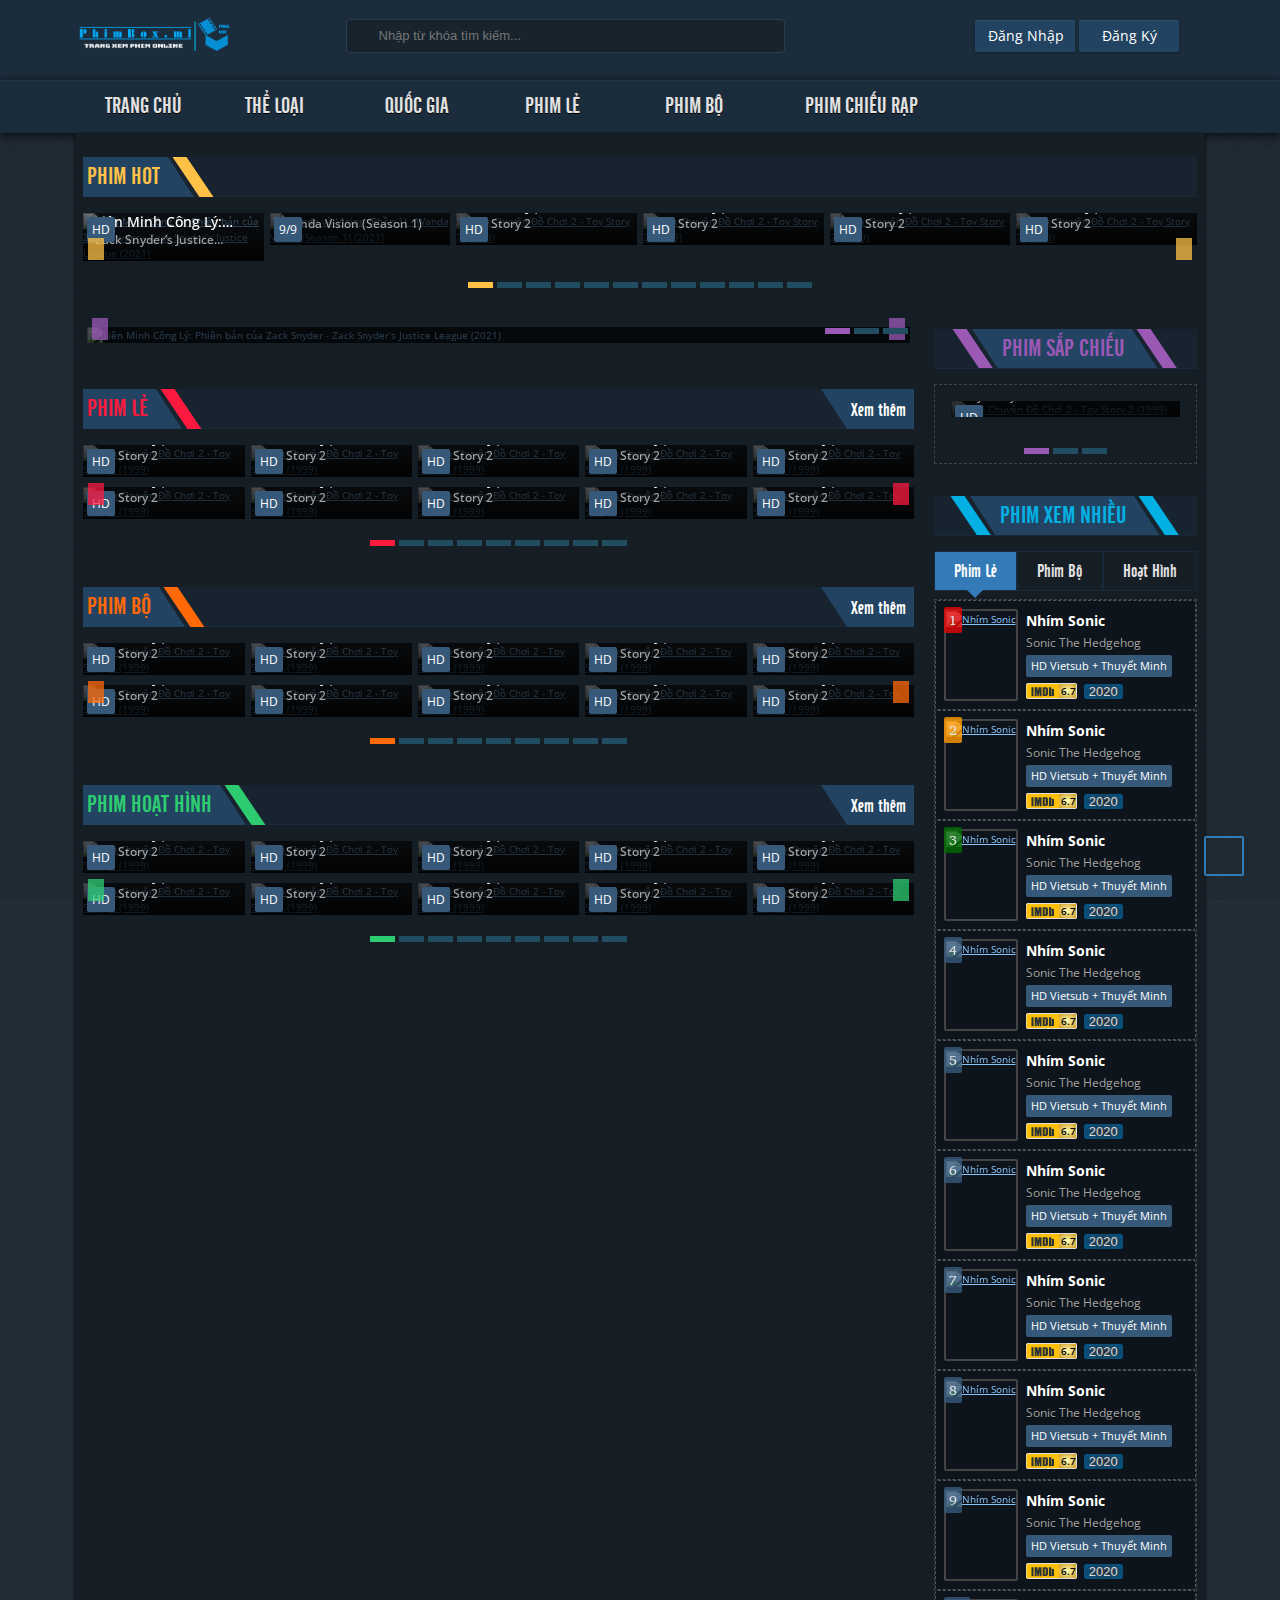
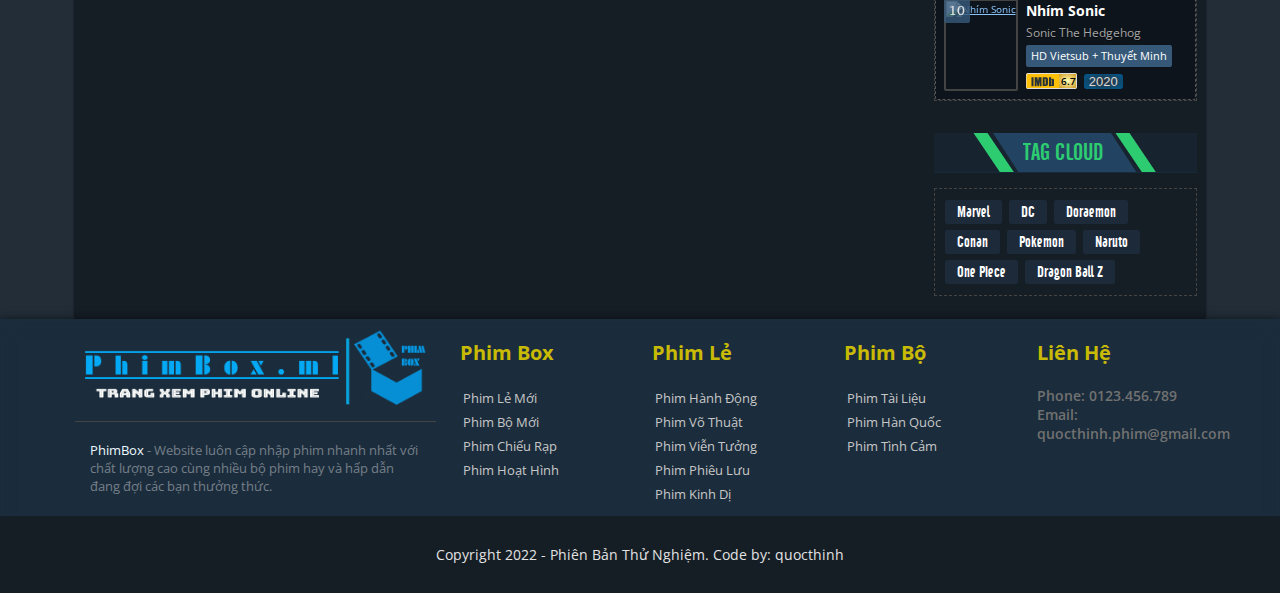
==== commit 9e8a0c5c: "fix: header top" ====
--- a/index.html
+++ b/index.html
@@ -23,28 +23,17 @@
     <header class="header">
       <div class="grid wide">
         <div class="header-top row">
-          <div class="menu-mobile active col col-lg-0 col-md-0 col-sm-1">
-            <button class="menu-mobile__btn">
+          <div class="menu-mobile active col col-lg-0 col-md-0 col-sm-2">
               <i id="navbar-mobile__icon-list" class="iconify menu-mobile__icon" data-icon="bi:card-list"></i>
               <i id="navbar-mobile__icon-close" class="iconify menu-mobile__icon" style="display: none;" data-icon="mdi:close-box-outline"></i>
-            </button>
           </div>
-          <div class="header-logo col col-lg-3 col-md-6 col-sm-9">
+
+          <div class="header-logo col col-lg-3 col-md-3 col-sm-7">
             <a href="./" class="header-logo-link">
               <h1 class="header-logo__logo">PhimBox.ml xem phim trực tuyến chất lượng cao!</h1>
             </a>
           </div>
-          <div class="search-mobile col col-lg-0 col-md-0 col-sm-1">
-            <button class="search-mobile__btn">
-              <i id="navbar-mobile__icon-search" class="iconify search-mobile__icon" data-icon="bx:search"></i>
-              <i id="navbar-mobile__icon-close-search" class="iconify menu-mobile__icon" style="display: none;" data-icon="mdi:close-box-outline"></i>
-            </button>
-          </div>
-          <div class="user-mobile col col-lg-0 col-md-0 col-sm-1">
-            <button class="user-mobile__btn">
-              <i class="iconify user-mobile__icon" data-icon="tabler:login" data-flip="horizontal"></i>
-            </button>
-          </div>
+        
           <div class="header-search col col-lg-5 col-md-6 col-sm-10 col-sm-o-1 sm-hidden">
             <div class="header-search__box">
               <input type="text" placeholder="Nhập từ khóa tìm kiếm..." class="header-search__input">
@@ -57,7 +46,7 @@
                 <a href="#" title="Chim Ưng và Chiến Binh Mùa Đông (Phần 1) - 2/? Vietsub">
                   <div class="header-search__results-box">
                     <div class="results-box__image">
-                      <img src="https://res.cloudinary.com/quocthinh-phim/image/upload/w_200,h_285/v1616231596/Poster-chim-ung-va-chien-binh-mua-dong-phan-1.jpg" alt="Chim Ưng và Chiến Binh Mùa Đông (Phần 1)">
+                      <img src="https://res.cloudinary.com/quocthinh-phim/image/upload/w_200,h_285/v1616231596/phimbox_images/Poster-chim-ung-va-chien-binh-mua-dong-phan-1.jpg" alt="Chim Ưng và Chiến Binh Mùa Đông (Phần 1)">
                     </div>
                     <div class="results-box__info">
                       <span for="" class="results-box__info-name">Chim Ưng và Chiến Binh Mùa Đông (Phần 1)</span>
@@ -71,7 +60,7 @@
                 <a href="#" title="Nhím Sonic - HD Vietsub + Thuyết Minh">
                   <div class="header-search__results-box">
                     <div class="results-box__image">
-                      <img src="https://res.cloudinary.com/quocthinh-phim/image/upload/w_200,h_285/v1597641287/Poster-nhim-sonic.jpg" alt="Nhím Sonic">
+                      <img src="https://res.cloudinary.com/quocthinh-phim/image/upload/w_200,h_285/v1597641287/phimbox_images/Poster-nhim-sonic.jpg" alt="Nhím Sonic">
                     </div>
                     <div class="results-box__info">
                       <span for="" class="results-box__info-name">Nhím Sonic</span>
@@ -85,7 +74,7 @@
                 <a href="#" title="Ráp Phờ Đập Phá - HD Vietsub">
                   <div class="header-search__results-box">
                     <div class="results-box__image">
-                      <img src="https://res.cloudinary.com/quocthinh-phim/image/upload/w_200,h_285/v1597306188/Poster-rap-pho-dap-pha.jpg" alt="Ráp Phờ Đập Phá">
+                      <img src="https://res.cloudinary.com/quocthinh-phim/image/upload/w_200,h_285/v1597306188/phimbox_images/Poster-rap-pho-dap-pha.jpg" alt="Ráp Phờ Đập Phá">
                     </div>
                     <div class="results-box__info">
                       <span for="" class="results-box__info-name">Ráp Phờ Đập Phá</span>
@@ -99,7 +88,7 @@
                 <a href="#" title="Thánh Phồng Tôm (Phần 1) - Full 12/12 + OVA Vietsub">
                   <div class="header-search__results-box">
                     <div class="results-box__image">
-                      <img src="https://res.cloudinary.com/quocthinh-phim/image/upload/w_200,h_285/v1597307178/Poster-thanh-phong-tom-phan-1.jpg" alt="Thánh Phồng Tôm (Phần 1)">
+                      <img src="https://res.cloudinary.com/quocthinh-phim/image/upload/w_200,h_285/v1597307178/phimbox_images/Poster-thanh-phong-tom-phan-1.jpg" alt="Thánh Phồng Tôm (Phần 1)">
                     </div>
                     <div class="results-box__info">
                       <span for="" class="results-box__info-name">Thánh Phồng Tôm (Phần 1)</span>
@@ -113,7 +102,7 @@
                 <a href="#" title="	Phẩm Chất Quý Cô / Từ Khóa Tình Yêu - 16/16 Thuyết Minh">
                   <div class="header-search__results-box">
                     <div class="results-box__image">
-                      <img src="https://res.cloudinary.com/quocthinh-phim/image/upload/w_200,h_285/v1613893161/Poster-pham-chat-quy-co-tu-khoa-tinh-yeu.jpg" alt="	Phẩm Chất Quý Cô / Từ Khóa Tình Yêu">
+                      <img src="https://res.cloudinary.com/quocthinh-phim/image/upload/w_200,h_285/v1613893161/phimbox_images/Poster-pham-chat-quy-co-tu-khoa-tinh-yeu.jpg" alt="	Phẩm Chất Quý Cô / Từ Khóa Tình Yêu">
                     </div>
                     <div class="results-box__info">
                       <span for="" class="results-box__info-name"> Phẩm Chất Quý Cô / Từ Khóa Tình Yêu</span>
@@ -127,7 +116,7 @@
                 <a href="#" title="Wanda và Vision (Phần 1) - 9/9 Vietsub + Thuyết Minh">
                   <div class="header-search__results-box">
                     <div class="results-box__image">
-                      <img src="https://res.cloudinary.com/quocthinh-phim/image/upload/w_200,h_285/v1612932327/Poster-wanda-va-vision-phan-1.jpg" alt="Wanda và Vision (Phần 1)">
+                      <img src="https://res.cloudinary.com/quocthinh-phim/image/upload/w_200,h_285/v1612932327/phimbox_images/Poster-wanda-va-vision-phan-1.jpg" alt="Wanda và Vision (Phần 1)">
                     </div>
                     <div class="results-box__info">
                       <span for="" class="results-box__info-name">Wanda và Vision (Phần 1)</span>
@@ -140,46 +129,58 @@
 
             </ul>
           </div>
-          <div class="header-user col col-lg-4 col-md-6 col-md-o-6 col-sm-0">
-            <div class="header-user__wrap-btns">
+          
+          <div class="wrap-header-action col col-lg-4 col-md-3 col-sm-3">
+            <div class="search-mobile md-hidden lg-hidden">
+                <i id="navbar-mobile__icon-search" class="iconify search-mobile__icon" data-icon="bx:search"></i>
+                <i id="navbar-mobile__icon-close-search" class="iconify menu-mobile__icon" style="display: none;" data-icon="mdi:close-box-outline"></i>
+            </div>
+            <div class="user-mobile md-hidden lg-hidden">
               <!-- Chua login/register -->
-              <div id="btn-login" class="header-user__btn btn">
-                <i class="header-user__icon iconify" data-icon="tabler:login" data-flip="horizontal"></i> <span>Đăng Nhập</span>
-              </div>
-              <div id="btn-register" class="header-user__btn btn">
-                <i class="header-user__icon iconify" data-icon="gridicons:multiple-users"></i> <span>Đăng Ký</span>
-              </div>
-              <!-- Da login/register -->
-              <!-- <div class="header-user__btn-notify btn">
-                                <i class="iconify" data-icon="fontisto:bell-alt"></i>
-                                <div class="notify-box">
-                                    <h3 class="notify-box__title">Thông báo</h3>
-                                    <ul class="notify-box__list">
-                                        <li><span>Bạn nhận được 100 XU từ nhiệm vụ đăng nhập điểm danh mỗi ngày</span></li>
-                                        <li><span>Bạn nhận được 200 XU từ nhiệm vụ cập nhật Avatar</span></li>
-                                        <li><span>Chào mừng bạn đã đến với BiluTV. Hãy nhớ tên tài khoản và mật khẩu của bạn để khi tên miền webiste bị chặn bạn có thể đăng nhập lại và không bị mất dữ liệu.</span></li>
-                                        <li><span>Bạn nhận được 100 XU từ nhiệm vụ đăng nhập điểm danh mỗi ngày</span></li>
-                                        <li><span>Bạn nhận được 200 XU từ nhiệm vụ cập nhật Avatar</span></li>
-                                        <li><span>Chào mừng bạn đã đến với BiluTV. Hãy nhớ tên tài khoản và mật khẩu của bạn để khi tên miền webiste bị chặn bạn có thể đăng nhập lại và không bị mất dữ liệu.</span></li>
-                                        <li><span>Bạn nhận được 100 XU từ nhiệm vụ đăng nhập điểm danh mỗi ngày</span></li>
-                                    </ul>
-                                </div>
-                                <div class="notify-box-arrow-up"></div>
-                            </div>
-                            <div class="header-user__btn-user btn">
-                                <img src="./assets/images/User-avatar.png" alt="" class="header-user__btn-user-avatar">
-                                <span class="header-user__btn-user-name">ahakun</span>
-                                <i class="iconify header-user__btn-user-icon-down" data-icon="akar-icons:chevron-down"></i>
-                                <ul class="user-box">
-                                    <li><a href="#"><i class="iconify user-box__icon" data-icon="carbon:user-filled"></i><span>Thông tin tài khoản</span></a></li>
-                                    <li><a href="#"><i class="iconify user-box__icon" data-icon="ph:film-script-fill"></i><span>Tủ phim</span></a></li>
-                                    <li><a href="#"><i class="iconify user-box__icon" data-icon="bx:film"></i><span>Phim đang theo dõi</span></a></li>
-                                    <li><a href="#"><i class="iconify user-box__icon" data-icon="dashicons:lock"></i><span>Thay đổi thông tin</span></a></li>
-                                    <li><a href="#"><i class="iconify user-box__icon" data-icon="wpf:shutdown"></i><span>Đăng xuất</span></a></li>
-                                </ul>
-                            </div> -->
+              <i class="iconify user-mobile__icon" data-icon="tabler:login" data-flip="horizontal"></i>
+            </div>
+            <div class="header-user">
+              <div class="header-user__wrap-btns">
+                <!-- Chua login/register -->
+                <div id="btn-login" class="header-user__btn btn sm-hidden">
+                  <i class="header-user__icon iconify" data-icon="tabler:login" data-flip="horizontal"></i> <span>Đăng Nhập</span>
+                </div>
+                <div id="btn-register" class="header-user__btn btn sm-hidden">
+                  <i class="header-user__icon iconify" data-icon="gridicons:multiple-users"></i> <span>Đăng Ký</span>
+                </div>
+                <!-- Da login/register -->
+                <!-- <div class="header-user__btn-notify btn">
+                    <i class="iconify" data-icon="fontisto:bell-alt"></i>
+                    <div class="notify-box">
+                        <h3 class="notify-box__title">Thông báo</h3>
+                        <ul class="notify-box__list">
+                            <li><span>Bạn nhận được 100 XU từ nhiệm vụ đăng nhập điểm danh mỗi ngày</span></li>
+                            <li><span>Bạn nhận được 200 XU từ nhiệm vụ cập nhật Avatar</span></li>
+                            <li><span>Chào mừng bạn đã đến với BiluTV. Hãy nhớ tên tài khoản và mật khẩu của bạn để khi tên miền webiste bị chặn bạn có thể đăng nhập lại và không bị mất dữ liệu.</span></li>
+                            <li><span>Bạn nhận được 100 XU từ nhiệm vụ đăng nhập điểm danh mỗi ngày</span></li>
+                            <li><span>Bạn nhận được 200 XU từ nhiệm vụ cập nhật Avatar</span></li>
+                            <li><span>Chào mừng bạn đã đến với BiluTV. Hãy nhớ tên tài khoản và mật khẩu của bạn để khi tên miền webiste bị chặn bạn có thể đăng nhập lại và không bị mất dữ liệu.</span></li>
+                            <li><span>Bạn nhận được 100 XU từ nhiệm vụ đăng nhập điểm danh mỗi ngày</span></li>
+                        </ul>
+                    </div>
+                    <div class="notify-box-arrow-up"></div>
+                </div>
+                <div class="header-user__btn-user btn">
+                    <img src="./assets/images/User-avatar.png" alt="" class="header-user__btn-user-avatar">
+                    <span class="header-user__btn-user-name sm-hidden">ahakun</span>
+                    <i class="iconify header-user__btn-user-icon-down sm-hidden" data-icon="akar-icons:chevron-down"></i>
+                    <ul class="user-box">
+                        <li><a href="#"><i class="iconify user-box__icon" data-icon="carbon:user-filled"></i><span>Thông tin tài khoản</span></a></li>
+                        <li><a href="#"><i class="iconify user-box__icon" data-icon="ph:film-script-fill"></i><span>Tủ phim</span></a></li>
+                        <li><a href="#"><i class="iconify user-box__icon" data-icon="bx:film"></i><span>Phim đang theo dõi</span></a></li>
+                        <li><a href="#"><i class="iconify user-box__icon" data-icon="dashicons:lock"></i><span>Thay đổi thông tin</span></a></li>
+                        <li><a href="#"><i class="iconify user-box__icon" data-icon="wpf:shutdown"></i><span>Đăng xuất</span></a></li>
+                    </ul>
+                </div> -->
+              </div>
             </div>
           </div>
+
         </div>
       </div>
       <div class="header-navbar sm-hidden">
@@ -259,7 +260,7 @@
               <div class="item">
                 <div class="xpo-item">
                   <a class="xpo-thumb" href="./info.html" title="Liên Minh Công Lý: Phiên bản của Zack Snyder - Zack Snyder’s Justice League (2021)">
-                    <img src="https://res.cloudinary.com/quocthinh-phim/image/upload/w_200,h_285/v1616846455/Poster-lien-minh-cong-ly-phien-ban-cua-zack-snyder.jpg" alt="Liên Minh Công Lý: Phiên bản của Zack Snyder - Zack Snyder’s Justice League (2021)">
+                    <img src="https://res.cloudinary.com/quocthinh-phim/image/upload/w_200,h_285/v1616846455/phimbox_images/Poster-lien-minh-cong-ly-phien-ban-cua-zack-snyder.jpg" alt="Liên Minh Công Lý: Phiên bản của Zack Snyder - Zack Snyder’s Justice League (2021)">
                     <span class="xpo-status">HD</span>
                     <span class="xpo-year">2021</span>
                     <span class="xpo-language">Vietsub</span>
@@ -279,7 +280,7 @@
               <div class="item">
                 <div class="xpo-item">
                   <a class="xpo-thumb" href="./info.html" title="Wanda và Vision (Phần 1) - Wanda Vision (Season 1) (2021)">
-                    <img src="https://res.cloudinary.com/quocthinh-phim/image/upload/w_200,h_285/v1612932327/Poster-wanda-va-vision-phan-1.jpg" alt="Wanda và Vision (Phần 1) - Wanda Vision (Season 1) (2021)">
+                    <img src="https://res.cloudinary.com/quocthinh-phim/image/upload/w_200,h_285/v1612932327/phimbox_images/Poster-wanda-va-vision-phan-1.jpg" alt="Wanda và Vision (Phần 1) - Wanda Vision (Season 1) (2021)">
                     <span class="xpo-status">9/9</span>
                     <span class="xpo-year">1999</span>
                     <span class="xpo-language">Vietsub + Thuyết Minh</span>
@@ -299,7 +300,7 @@
               <div class="item">
                 <div class="xpo-item">
                   <a class="xpo-thumb" href="./info.html" title="Câu Chuyện Đồ Chơi 2 - Toy Story 2 (1999)">
-                    <img src="https://res.cloudinary.com/quocthinh-phim/image/upload/w_200,h_285/v1612969196/Poster-cau-chuyen-do-choi-2.jpg" alt="Câu Chuyện Đồ Chơi 2 - Toy Story 2 (1999)">
+                    <img src="https://res.cloudinary.com/quocthinh-phim/image/upload/w_200,h_285/v1612969196/phimbox_images/Poster-cau-chuyen-do-choi-2.jpg" alt="Câu Chuyện Đồ Chơi 2 - Toy Story 2 (1999)">
                     <span class="xpo-status">HD</span>
                     <span class="xpo-year">1999</span>
                     <span class="xpo-language">Vietsub + Thuyết Minh</span>
@@ -320,7 +321,7 @@
               <div class="item">
                 <div class="xpo-item">
                   <a class="xpo-thumb" href="./info.html" title="Câu Chuyện Đồ Chơi 2 - Toy Story 2 (1999)">
-                    <img src="https://res.cloudinary.com/quocthinh-phim/image/upload/w_200,h_285/v1612969196/Poster-cau-chuyen-do-choi-2.jpg" alt="Câu Chuyện Đồ Chơi 2 - Toy Story 2 (1999)">
+                    <img src="https://res.cloudinary.com/quocthinh-phim/image/upload/w_200,h_285/v1612969196/phimbox_images/Poster-cau-chuyen-do-choi-2.jpg" alt="Câu Chuyện Đồ Chơi 2 - Toy Story 2 (1999)">
                     <span class="xpo-status">HD</span>
                     <span class="xpo-year">1999</span>
                     <span class="xpo-language">Vietsub + Thuyết Minh</span>
@@ -340,7 +341,7 @@
               <div class="item">
                 <div class="xpo-item">
                   <a class="xpo-thumb" href="./info.html" title="Câu Chuyện Đồ Chơi 2 - Toy Story 2 (1999)">
-                    <img src="https://res.cloudinary.com/quocthinh-phim/image/upload/w_200,h_285/v1612969196/Poster-cau-chuyen-do-choi-2.jpg" alt="Câu Chuyện Đồ Chơi 2 - Toy Story 2 (1999)">
+                    <img src="https://res.cloudinary.com/quocthinh-phim/image/upload/w_200,h_285/v1612969196/phimbox_images/Poster-cau-chuyen-do-choi-2.jpg" alt="Câu Chuyện Đồ Chơi 2 - Toy Story 2 (1999)">
                     <span class="xpo-status">HD</span>
                     <span class="xpo-year">1999</span>
                     <span class="xpo-language">Vietsub + Thuyết Minh</span>
@@ -360,7 +361,7 @@
               <div class="item">
                 <div class="xpo-item">
                   <a class="xpo-thumb" href="./info.html" title="Câu Chuyện Đồ Chơi 2 - Toy Story 2 (1999)">
-                    <img src="https://res.cloudinary.com/quocthinh-phim/image/upload/w_200,h_285/v1612969196/Poster-cau-chuyen-do-choi-2.jpg" alt="Câu Chuyện Đồ Chơi 2 - Toy Story 2 (1999)">
+                    <img src="https://res.cloudinary.com/quocthinh-phim/image/upload/w_200,h_285/v1612969196/phimbox_images/Poster-cau-chuyen-do-choi-2.jpg" alt="Câu Chuyện Đồ Chơi 2 - Toy Story 2 (1999)">
                     <span class="xpo-status">HD</span>
                     <span class="xpo-year">1999</span>
                     <span class="xpo-language">Vietsub + Thuyết Minh</span>
@@ -380,7 +381,7 @@
               <div class="item">
                 <div class="xpo-item">
                   <a class="xpo-thumb" href="./info.html" title="Câu Chuyện Đồ Chơi 2 - Toy Story 2 (1999)">
-                    <img src="https://res.cloudinary.com/quocthinh-phim/image/upload/w_200,h_285/v1612969196/Poster-cau-chuyen-do-choi-2.jpg" alt="Câu Chuyện Đồ Chơi 2 - Toy Story 2 (1999)">
+                    <img src="https://res.cloudinary.com/quocthinh-phim/image/upload/w_200,h_285/v1612969196/phimbox_images/Poster-cau-chuyen-do-choi-2.jpg" alt="Câu Chuyện Đồ Chơi 2 - Toy Story 2 (1999)">
                     <span class="xpo-status">HD</span>
                     <span class="xpo-year">1999</span>
                     <span class="xpo-language">Vietsub + Thuyết Minh</span>
@@ -400,7 +401,7 @@
               <div class="item">
                 <div class="xpo-item">
                   <a class="xpo-thumb" href="./info.html" title="Câu Chuyện Đồ Chơi 2 - Toy Story 2 (1999)">
-                    <img src="https://res.cloudinary.com/quocthinh-phim/image/upload/w_200,h_285/v1612969196/Poster-cau-chuyen-do-choi-2.jpg" alt="Câu Chuyện Đồ Chơi 2 - Toy Story 2 (1999)">
+                    <img src="https://res.cloudinary.com/quocthinh-phim/image/upload/w_200,h_285/v1612969196/phimbox_images/Poster-cau-chuyen-do-choi-2.jpg" alt="Câu Chuyện Đồ Chơi 2 - Toy Story 2 (1999)">
                     <span class="xpo-status">HD</span>
                     <span class="xpo-year">1999</span>
                     <span class="xpo-language">Vietsub + Thuyết Minh</span>
@@ -420,7 +421,7 @@
               <div class="item">
                 <div class="xpo-item">
                   <a class="xpo-thumb" href="./info.html" title="Câu Chuyện Đồ Chơi 2 - Toy Story 2 (1999)">
-                    <img src="https://res.cloudinary.com/quocthinh-phim/image/upload/w_200,h_285/v1612969196/Poster-cau-chuyen-do-choi-2.jpg" alt="Câu Chuyện Đồ Chơi 2 - Toy Story 2 (1999)">
+                    <img src="https://res.cloudinary.com/quocthinh-phim/image/upload/w_200,h_285/v1612969196/phimbox_images/Poster-cau-chuyen-do-choi-2.jpg" alt="Câu Chuyện Đồ Chơi 2 - Toy Story 2 (1999)">
                     <span class="xpo-status">HD</span>
                     <span class="xpo-year">1999</span>
                     <span class="xpo-language">Vietsub + Thuyết Minh</span>
@@ -440,7 +441,7 @@
               <div class="item">
                 <div class="xpo-item">
                   <a class="xpo-thumb" href="./info.html" title="Câu Chuyện Đồ Chơi 2 - Toy Story 2 (1999)">
-                    <img src="https://res.cloudinary.com/quocthinh-phim/image/upload/w_200,h_285/v1612969196/Poster-cau-chuyen-do-choi-2.jpg" alt="Câu Chuyện Đồ Chơi 2 - Toy Story 2 (1999)">
+                    <img src="https://res.cloudinary.com/quocthinh-phim/image/upload/w_200,h_285/v1612969196/phimbox_images/Poster-cau-chuyen-do-choi-2.jpg" alt="Câu Chuyện Đồ Chơi 2 - Toy Story 2 (1999)">
                     <span class="xpo-status">HD</span>
                     <span class="xpo-year">1999</span>
                     <span class="xpo-language">Vietsub + Thuyết Minh</span>
@@ -460,7 +461,7 @@
               <div class="item">
                 <div class="xpo-item">
                   <a class="xpo-thumb" href="./info.html" title="Câu Chuyện Đồ Chơi 2 - Toy Story 2 (1999)">
-                    <img src="https://res.cloudinary.com/quocthinh-phim/image/upload/w_200,h_285/v1612969196/Poster-cau-chuyen-do-choi-2.jpg" alt="Câu Chuyện Đồ Chơi 2 - Toy Story 2 (1999)">
+                    <img src="https://res.cloudinary.com/quocthinh-phim/image/upload/w_200,h_285/v1612969196/phimbox_images/Poster-cau-chuyen-do-choi-2.jpg" alt="Câu Chuyện Đồ Chơi 2 - Toy Story 2 (1999)">
                     <span class="xpo-status">HD</span>
                     <span class="xpo-year">1999</span>
                     <span class="xpo-language">Vietsub + Thuyết Minh</span>
@@ -480,7 +481,7 @@
               <div class="item">
                 <div class="xpo-item">
                   <a class="xpo-thumb" href="./info.html" title="Câu Chuyện Đồ Chơi 2 - Toy Story 2 (1999)">
-                    <img src="https://res.cloudinary.com/quocthinh-phim/image/upload/w_200,h_285/v1612969196/Poster-cau-chuyen-do-choi-2.jpg" alt="Câu Chuyện Đồ Chơi 2 - Toy Story 2 (1999)">
+                    <img src="https://res.cloudinary.com/quocthinh-phim/image/upload/w_200,h_285/v1612969196/phimbox_images/Poster-cau-chuyen-do-choi-2.jpg" alt="Câu Chuyện Đồ Chơi 2 - Toy Story 2 (1999)">
                     <span class="xpo-status">HD</span>
                     <span class="xpo-year">1999</span>
                     <span class="xpo-language">Vietsub + Thuyết Minh</span>
@@ -505,7 +506,7 @@
             <ul class="owl-carousel owl-theme xpo-slide-full__list">
               <li>
                 <a href="./info.html" title="Liên Minh Công Lý: Phiên bản của Zack Snyder - Zack Snyder’s Justice League (2021)" class="xpo-slide-full__item">
-                  <img src="https://res.cloudinary.com/quocthinh-phim/image/upload/w_854,h_480/v1616846434/Banner-lien-minh-cong-ly-phien-ban-cua-zack-snyder.jpg" alt="Liên Minh Công Lý: Phiên bản của Zack Snyder - Zack Snyder’s Justice League (2021)" class="xpo-slide-full__img">
+                  <img src="https://res.cloudinary.com/quocthinh-phim/image/upload/w_854,h_480/v1616846434/phimbox_images/Banner-lien-minh-cong-ly-phien-ban-cua-zack-snyder.jpg" alt="Liên Minh Công Lý: Phiên bản của Zack Snyder - Zack Snyder’s Justice League (2021)" class="xpo-slide-full__img">
                   <div class="xpo-slide-full__text">
                     <h3 class="xpo-slide-full__title">Liên Minh Công Lý: Phiên bản của Zack Snyder</h3>
                     <p class="xpo-slide-full__original-title sm-hidden">Zack Snyder’s Justice League</p>
@@ -515,7 +516,7 @@
               </li>
               <li>
                 <a href="./info.html" title="Wanda và Vision (Phần 1) - Wanda Vision (Season 1) (2021)" class="xpo-slide-full__item">
-                  <img src="https://res.cloudinary.com/quocthinh-phim/image/upload/w_854,h_480/v1612932336/Banner-wanda-va-vision-phan-1.jpg" alt="Wanda và Vision (Phần 1) - Wanda Vision (Season 1) (2021)" class="xpo-slide-full__img">
+                  <img src="https://res.cloudinary.com/quocthinh-phim/image/upload/w_854,h_480/v1612932336/phimbox_images/Banner-wanda-va-vision-phan-1.jpg" alt="Wanda và Vision (Phần 1) - Wanda Vision (Season 1) (2021)" class="xpo-slide-full__img">
                   <div class="xpo-slide-full__text">
                     <h3 class="xpo-slide-full__title">Wanda và Vision (Phần 1)</h3>
                     <p class="xpo-slide-full__original-title sm-hidden">Wanda Vision (Season 1)</p>
@@ -525,7 +526,7 @@
               </li>
               <li>
                 <a href="./info.html" title="Cuộc Sống Nhiệm Màu - Soul (2020)" class="xpo-slide-full__item">
-                  <img src="https://res.cloudinary.com/quocthinh-phim/image/upload/w_854,h_480/v1612603746/Banner-cuoc-song-nhiem-mau.jpg" alt="Cuộc Sống Nhiệm Màu - Soul (2020)" class="xpo-slide-full__img">
+                  <img src="https://res.cloudinary.com/quocthinh-phim/image/upload/w_854,h_480/v1612603746/phimbox_images/Banner-cuoc-song-nhiem-mau.jpg" alt="Cuộc Sống Nhiệm Màu - Soul (2020)" class="xpo-slide-full__img">
                   <div class="xpo-slide-full__text">
                     <h3 class="xpo-slide-full__title">Cuộc Sống Nhiệm Màu</h3>
                     <p class="xpo-slide-full__original-title sm-hidden">Soul</p>
@@ -545,329 +546,329 @@
               <div class="xpo-2row">
                 <div class="xpo-item">
                   <a class="xpo-thumb" href="./info.html" title="Câu Chuyện Đồ Chơi 2 - Toy Story 2 (1999)">
-                    <img src="https://res.cloudinary.com/quocthinh-phim/image/upload/w_200,h_285/v1612969196/Poster-cau-chuyen-do-choi-2.jpg" alt="Câu Chuyện Đồ Chơi 2 - Toy Story 2 (1999)">
-                    <span class="xpo-status">HD</span>
-                    <span class="xpo-year">1999</span>
-                    <span class="xpo-language">Vietsub + Thuyết Minh</span>
-                    <div class="xpo-icon-overlay"></div>
-                  </a>
-                  <div class="xpo-content">
-                    <div class="xpo-content__name">
-                      <h3 class="xpo-vn-name">
-                        <a href="./info.html" title="Câu Chuyện Đồ Chơi 2 - Toy Story 2 (1999)">Câu Chuyện Đồ Chơi 2</a>
-                      </h3>
-                      <p class="xpo-original-name">Toy Story 2</p>
-                    </div>
-                  </div>
-                  <div class="xpo-mini-info__data" style="display:none;" data-name="Câu Chuyện Đồ Chơi 2" data-original-name="Toy Story 2" data-imdb="6.7" data-duration="103 phút" data-year="1999" data-short-description="Câu Chuyện Đồ Chơi 2 ở phần này phim hoạt hình câu chuyện đồ chơi tiếp tục giới thiệu với khán giả cuộc phiêu lưu của Woody và Buzz khi chủ nhân Andy của chúng vắng nhà. Lần này cả hai biết được nguồn gốc và giá trị thật của mình. Nhưng khi biết được già trị của mình thì Woody đã bị một trong những kẻ sưu tầm đồ chơi nắm giữ. Woody là một món đồ chơi rất có giá trị cho những người kẻ biết nhìn đồ chơi , và những kẻ tham lam xấu xa, liệu Woody có thoát khỏi tay bọn người sưu tầm đồ chơi đó không? Hãy đón xem phim hoạt hình Câu Chuyện Đồ Chơi 2." data-countries="Mỹ," data-categories="Phiêu Lưu, Hài Hước, Hoạt Hình," data-actors="Tom Hanks, Tim Allen, Joan Cusack, Kelsey Grammer,"></div>
-                </div>
-                <div class="xpo-item">
-                  <a class="xpo-thumb" href="./info.html" title="Câu Chuyện Đồ Chơi 2 - Toy Story 2 (1999)">
-                    <img src="https://res.cloudinary.com/quocthinh-phim/image/upload/w_200,h_285/v1612969196/Poster-cau-chuyen-do-choi-2.jpg" alt="Câu Chuyện Đồ Chơi 2 - Toy Story 2 (1999)">
-                    <span class="xpo-status">HD</span>
-                    <span class="xpo-year">1999</span>
-                    <span class="xpo-language">Vietsub + Thuyết Minh</span>
-                    <div class="xpo-icon-overlay"></div>
-                  </a>
-                  <div class="xpo-content">
-                    <div class="xpo-content__name">
-                      <h3 class="xpo-vn-name">
-                        <a href="./info.html" title="Câu Chuyện Đồ Chơi 2 - Toy Story 2 (1999)">Câu Chuyện Đồ Chơi 2</a>
-                      </h3>
-                      <p class="xpo-original-name">Toy Story 2</p>
-                    </div>
-                  </div>
-                  <div class="xpo-mini-info__data" style="display:none;" data-name="Câu Chuyện Đồ Chơi 2" data-original-name="Toy Story 2" data-imdb="6.7" data-duration="103 phút" data-year="1999" data-short-description="Câu Chuyện Đồ Chơi 2 ở phần này phim hoạt hình câu chuyện đồ chơi tiếp tục giới thiệu với khán giả cuộc phiêu lưu của Woody và Buzz khi chủ nhân Andy của chúng vắng nhà. Lần này cả hai biết được nguồn gốc và giá trị thật của mình. Nhưng khi biết được già trị của mình thì Woody đã bị một trong những kẻ sưu tầm đồ chơi nắm giữ. Woody là một món đồ chơi rất có giá trị cho những người kẻ biết nhìn đồ chơi , và những kẻ tham lam xấu xa, liệu Woody có thoát khỏi tay bọn người sưu tầm đồ chơi đó không? Hãy đón xem phim hoạt hình Câu Chuyện Đồ Chơi 2." data-countries="Mỹ," data-categories="Phiêu Lưu, Hài Hước, Hoạt Hình," data-actors="Tom Hanks, Tim Allen, Joan Cusack, Kelsey Grammer,"></div>
-                </div>
-              </div>
-              <div class="xpo-2row">
-                <div class="xpo-item">
-                  <a class="xpo-thumb" href="./info.html" title="Câu Chuyện Đồ Chơi 2 - Toy Story 2 (1999)">
-                    <img src="https://res.cloudinary.com/quocthinh-phim/image/upload/w_200,h_285/v1612969196/Poster-cau-chuyen-do-choi-2.jpg" alt="Câu Chuyện Đồ Chơi 2 - Toy Story 2 (1999)">
-                    <span class="xpo-status">HD</span>
-                    <span class="xpo-year">1999</span>
-                    <span class="xpo-language">Vietsub + Thuyết Minh</span>
-                    <div class="xpo-icon-overlay"></div>
-                  </a>
-                  <div class="xpo-content">
-                    <div class="xpo-content__name">
-                      <h3 class="xpo-vn-name">
-                        <a href="./info.html" title="Câu Chuyện Đồ Chơi 2 - Toy Story 2 (1999)">Câu Chuyện Đồ Chơi 2</a>
-                      </h3>
-                      <p class="xpo-original-name">Toy Story 2</p>
-                    </div>
-                  </div>
-                  <div class="xpo-mini-info__data" style="display:none;" data-name="Câu Chuyện Đồ Chơi 2" data-original-name="Toy Story 2" data-imdb="6.7" data-duration="103 phút" data-year="1999" data-short-description="Câu Chuyện Đồ Chơi 2 ở phần này phim hoạt hình câu chuyện đồ chơi tiếp tục giới thiệu với khán giả cuộc phiêu lưu của Woody và Buzz khi chủ nhân Andy của chúng vắng nhà. Lần này cả hai biết được nguồn gốc và giá trị thật của mình. Nhưng khi biết được già trị của mình thì Woody đã bị một trong những kẻ sưu tầm đồ chơi nắm giữ. Woody là một món đồ chơi rất có giá trị cho những người kẻ biết nhìn đồ chơi , và những kẻ tham lam xấu xa, liệu Woody có thoát khỏi tay bọn người sưu tầm đồ chơi đó không? Hãy đón xem phim hoạt hình Câu Chuyện Đồ Chơi 2." data-countries="Mỹ," data-categories="Phiêu Lưu, Hài Hước, Hoạt Hình," data-actors="Tom Hanks, Tim Allen, Joan Cusack, Kelsey Grammer,"></div>
-                </div>
-                <div class="xpo-item">
-                  <a class="xpo-thumb" href="./info.html" title="Câu Chuyện Đồ Chơi 2 - Toy Story 2 (1999)">
-                    <img src="https://res.cloudinary.com/quocthinh-phim/image/upload/w_200,h_285/v1612969196/Poster-cau-chuyen-do-choi-2.jpg" alt="Câu Chuyện Đồ Chơi 2 - Toy Story 2 (1999)">
-                    <span class="xpo-status">HD</span>
-                    <span class="xpo-year">1999</span>
-                    <span class="xpo-language">Vietsub + Thuyết Minh</span>
-                    <div class="xpo-icon-overlay"></div>
-                  </a>
-                  <div class="xpo-content">
-                    <div class="xpo-content__name">
-                      <h3 class="xpo-vn-name">
-                        <a href="./info.html" title="Câu Chuyện Đồ Chơi 2 - Toy Story 2 (1999)">Câu Chuyện Đồ Chơi 2</a>
-                      </h3>
-                      <p class="xpo-original-name">Toy Story 2</p>
-                    </div>
-                  </div>
-                  <div class="xpo-mini-info__data" style="display:none;" data-name="Câu Chuyện Đồ Chơi 2" data-original-name="Toy Story 2" data-imdb="6.7" data-duration="103 phút" data-year="1999" data-short-description="Câu Chuyện Đồ Chơi 2 ở phần này phim hoạt hình câu chuyện đồ chơi tiếp tục giới thiệu với khán giả cuộc phiêu lưu của Woody và Buzz khi chủ nhân Andy của chúng vắng nhà. Lần này cả hai biết được nguồn gốc và giá trị thật của mình. Nhưng khi biết được già trị của mình thì Woody đã bị một trong những kẻ sưu tầm đồ chơi nắm giữ. Woody là một món đồ chơi rất có giá trị cho những người kẻ biết nhìn đồ chơi , và những kẻ tham lam xấu xa, liệu Woody có thoát khỏi tay bọn người sưu tầm đồ chơi đó không? Hãy đón xem phim hoạt hình Câu Chuyện Đồ Chơi 2." data-countries="Mỹ," data-categories="Phiêu Lưu, Hài Hước, Hoạt Hình," data-actors="Tom Hanks, Tim Allen, Joan Cusack, Kelsey Grammer,"></div>
-                </div>
-              </div>
-              <div class="xpo-2row">
-                <div class="xpo-item">
-                  <a class="xpo-thumb" href="./info.html" title="Câu Chuyện Đồ Chơi 2 - Toy Story 2 (1999)">
-                    <img src="https://res.cloudinary.com/quocthinh-phim/image/upload/w_200,h_285/v1612969196/Poster-cau-chuyen-do-choi-2.jpg" alt="Câu Chuyện Đồ Chơi 2 - Toy Story 2 (1999)">
-                    <span class="xpo-status">HD</span>
-                    <span class="xpo-year">1999</span>
-                    <span class="xpo-language">Vietsub + Thuyết Minh</span>
-                    <div class="xpo-icon-overlay"></div>
-                  </a>
-                  <div class="xpo-content">
-                    <div class="xpo-content__name">
-                      <h3 class="xpo-vn-name">
-                        <a href="./info.html" title="Câu Chuyện Đồ Chơi 2 - Toy Story 2 (1999)">Câu Chuyện Đồ Chơi 2</a>
-                      </h3>
-                      <p class="xpo-original-name">Toy Story 2</p>
-                    </div>
-                  </div>
-                  <div class="xpo-mini-info__data" style="display:none;" data-name="Câu Chuyện Đồ Chơi 2" data-original-name="Toy Story 2" data-imdb="6.7" data-duration="103 phút" data-year="1999" data-short-description="Câu Chuyện Đồ Chơi 2 ở phần này phim hoạt hình câu chuyện đồ chơi tiếp tục giới thiệu với khán giả cuộc phiêu lưu của Woody và Buzz khi chủ nhân Andy của chúng vắng nhà. Lần này cả hai biết được nguồn gốc và giá trị thật của mình. Nhưng khi biết được già trị của mình thì Woody đã bị một trong những kẻ sưu tầm đồ chơi nắm giữ. Woody là một món đồ chơi rất có giá trị cho những người kẻ biết nhìn đồ chơi , và những kẻ tham lam xấu xa, liệu Woody có thoát khỏi tay bọn người sưu tầm đồ chơi đó không? Hãy đón xem phim hoạt hình Câu Chuyện Đồ Chơi 2." data-countries="Mỹ," data-categories="Phiêu Lưu, Hài Hước, Hoạt Hình," data-actors="Tom Hanks, Tim Allen, Joan Cusack, Kelsey Grammer,"></div>
-                </div>
-                <div class="xpo-item">
-                  <a class="xpo-thumb" href="./info.html" title="Câu Chuyện Đồ Chơi 2 - Toy Story 2 (1999)">
-                    <img src="https://res.cloudinary.com/quocthinh-phim/image/upload/w_200,h_285/v1612969196/Poster-cau-chuyen-do-choi-2.jpg" alt="Câu Chuyện Đồ Chơi 2 - Toy Story 2 (1999)">
-                    <span class="xpo-status">HD</span>
-                    <span class="xpo-year">1999</span>
-                    <span class="xpo-language">Vietsub + Thuyết Minh</span>
-                    <div class="xpo-icon-overlay"></div>
-                  </a>
-                  <div class="xpo-content">
-                    <div class="xpo-content__name">
-                      <h3 class="xpo-vn-name">
-                        <a href="./info.html" title="Câu Chuyện Đồ Chơi 2 - Toy Story 2 (1999)">Câu Chuyện Đồ Chơi 2</a>
-                      </h3>
-                      <p class="xpo-original-name">Toy Story 2</p>
-                    </div>
-                  </div>
-                  <div class="xpo-mini-info__data" style="display:none;" data-name="Câu Chuyện Đồ Chơi 2" data-original-name="Toy Story 2" data-imdb="6.7" data-duration="103 phút" data-year="1999" data-short-description="Câu Chuyện Đồ Chơi 2 ở phần này phim hoạt hình câu chuyện đồ chơi tiếp tục giới thiệu với khán giả cuộc phiêu lưu của Woody và Buzz khi chủ nhân Andy của chúng vắng nhà. Lần này cả hai biết được nguồn gốc và giá trị thật của mình. Nhưng khi biết được già trị của mình thì Woody đã bị một trong những kẻ sưu tầm đồ chơi nắm giữ. Woody là một món đồ chơi rất có giá trị cho những người kẻ biết nhìn đồ chơi , và những kẻ tham lam xấu xa, liệu Woody có thoát khỏi tay bọn người sưu tầm đồ chơi đó không? Hãy đón xem phim hoạt hình Câu Chuyện Đồ Chơi 2." data-countries="Mỹ," data-categories="Phiêu Lưu, Hài Hước, Hoạt Hình," data-actors="Tom Hanks, Tim Allen, Joan Cusack, Kelsey Grammer,"></div>
-                </div>
-              </div>
-              <div class="xpo-2row">
-                <div class="xpo-item">
-                  <a class="xpo-thumb" href="./info.html" title="Câu Chuyện Đồ Chơi 2 - Toy Story 2 (1999)">
-                    <img src="https://res.cloudinary.com/quocthinh-phim/image/upload/w_200,h_285/v1612969196/Poster-cau-chuyen-do-choi-2.jpg" alt="Câu Chuyện Đồ Chơi 2 - Toy Story 2 (1999)">
-                    <span class="xpo-status">HD</span>
-                    <span class="xpo-year">1999</span>
-                    <span class="xpo-language">Vietsub + Thuyết Minh</span>
-                    <div class="xpo-icon-overlay"></div>
-                  </a>
-                  <div class="xpo-content">
-                    <div class="xpo-content__name">
-                      <h3 class="xpo-vn-name">
-                        <a href="./info.html" title="Câu Chuyện Đồ Chơi 2 - Toy Story 2 (1999)">Câu Chuyện Đồ Chơi 2</a>
-                      </h3>
-                      <p class="xpo-original-name">Toy Story 2</p>
-                    </div>
-                  </div>
-                  <div class="xpo-mini-info__data" style="display:none;" data-name="Câu Chuyện Đồ Chơi 2" data-original-name="Toy Story 2" data-imdb="6.7" data-duration="103 phút" data-year="1999" data-short-description="Câu Chuyện Đồ Chơi 2 ở phần này phim hoạt hình câu chuyện đồ chơi tiếp tục giới thiệu với khán giả cuộc phiêu lưu của Woody và Buzz khi chủ nhân Andy của chúng vắng nhà. Lần này cả hai biết được nguồn gốc và giá trị thật của mình. Nhưng khi biết được già trị của mình thì Woody đã bị một trong những kẻ sưu tầm đồ chơi nắm giữ. Woody là một món đồ chơi rất có giá trị cho những người kẻ biết nhìn đồ chơi , và những kẻ tham lam xấu xa, liệu Woody có thoát khỏi tay bọn người sưu tầm đồ chơi đó không? Hãy đón xem phim hoạt hình Câu Chuyện Đồ Chơi 2." data-countries="Mỹ," data-categories="Phiêu Lưu, Hài Hước, Hoạt Hình," data-actors="Tom Hanks, Tim Allen, Joan Cusack, Kelsey Grammer,"></div>
-                </div>
-                <div class="xpo-item">
-                  <a class="xpo-thumb" href="./info.html" title="Câu Chuyện Đồ Chơi 2 - Toy Story 2 (1999)">
-                    <img src="https://res.cloudinary.com/quocthinh-phim/image/upload/w_200,h_285/v1612969196/Poster-cau-chuyen-do-choi-2.jpg" alt="Câu Chuyện Đồ Chơi 2 - Toy Story 2 (1999)">
-                    <span class="xpo-status">HD</span>
-                    <span class="xpo-year">1999</span>
-                    <span class="xpo-language">Vietsub + Thuyết Minh</span>
-                    <div class="xpo-icon-overlay"></div>
-                  </a>
-                  <div class="xpo-content">
-                    <div class="xpo-content__name">
-                      <h3 class="xpo-vn-name">
-                        <a href="./info.html" title="Câu Chuyện Đồ Chơi 2 - Toy Story 2 (1999)">Câu Chuyện Đồ Chơi 2</a>
-                      </h3>
-                      <p class="xpo-original-name">Toy Story 2</p>
-                    </div>
-                  </div>
-                  <div class="xpo-mini-info__data" style="display:none;" data-name="Câu Chuyện Đồ Chơi 2" data-original-name="Toy Story 2" data-imdb="6.7" data-duration="103 phút" data-year="1999" data-short-description="Câu Chuyện Đồ Chơi 2 ở phần này phim hoạt hình câu chuyện đồ chơi tiếp tục giới thiệu với khán giả cuộc phiêu lưu của Woody và Buzz khi chủ nhân Andy của chúng vắng nhà. Lần này cả hai biết được nguồn gốc và giá trị thật của mình. Nhưng khi biết được già trị của mình thì Woody đã bị một trong những kẻ sưu tầm đồ chơi nắm giữ. Woody là một món đồ chơi rất có giá trị cho những người kẻ biết nhìn đồ chơi , và những kẻ tham lam xấu xa, liệu Woody có thoát khỏi tay bọn người sưu tầm đồ chơi đó không? Hãy đón xem phim hoạt hình Câu Chuyện Đồ Chơi 2." data-countries="Mỹ," data-categories="Phiêu Lưu, Hài Hước, Hoạt Hình," data-actors="Tom Hanks, Tim Allen, Joan Cusack, Kelsey Grammer,"></div>
-                </div>
-              </div>
-              <div class="xpo-2row">
-                <div class="xpo-item">
-                  <a class="xpo-thumb" href="./info.html" title="Câu Chuyện Đồ Chơi 2 - Toy Story 2 (1999)">
-                    <img src="https://res.cloudinary.com/quocthinh-phim/image/upload/w_200,h_285/v1612969196/Poster-cau-chuyen-do-choi-2.jpg" alt="Câu Chuyện Đồ Chơi 2 - Toy Story 2 (1999)">
-                    <span class="xpo-status">HD</span>
-                    <span class="xpo-year">1999</span>
-                    <span class="xpo-language">Vietsub + Thuyết Minh</span>
-                    <div class="xpo-icon-overlay"></div>
-                  </a>
-                  <div class="xpo-content">
-                    <div class="xpo-content__name">
-                      <h3 class="xpo-vn-name">
-                        <a href="./info.html" title="Câu Chuyện Đồ Chơi 2 - Toy Story 2 (1999)">Câu Chuyện Đồ Chơi 2</a>
-                      </h3>
-                      <p class="xpo-original-name">Toy Story 2</p>
-                    </div>
-                  </div>
-                  <div class="xpo-mini-info__data" style="display:none;" data-name="Câu Chuyện Đồ Chơi 2" data-original-name="Toy Story 2" data-imdb="6.7" data-duration="103 phút" data-year="1999" data-short-description="Câu Chuyện Đồ Chơi 2 ở phần này phim hoạt hình câu chuyện đồ chơi tiếp tục giới thiệu với khán giả cuộc phiêu lưu của Woody và Buzz khi chủ nhân Andy của chúng vắng nhà. Lần này cả hai biết được nguồn gốc và giá trị thật của mình. Nhưng khi biết được già trị của mình thì Woody đã bị một trong những kẻ sưu tầm đồ chơi nắm giữ. Woody là một món đồ chơi rất có giá trị cho những người kẻ biết nhìn đồ chơi , và những kẻ tham lam xấu xa, liệu Woody có thoát khỏi tay bọn người sưu tầm đồ chơi đó không? Hãy đón xem phim hoạt hình Câu Chuyện Đồ Chơi 2." data-countries="Mỹ," data-categories="Phiêu Lưu, Hài Hước, Hoạt Hình," data-actors="Tom Hanks, Tim Allen, Joan Cusack, Kelsey Grammer,"></div>
-                </div>
-                <div class="xpo-item">
-                  <a class="xpo-thumb" href="./info.html" title="Câu Chuyện Đồ Chơi 2 - Toy Story 2 (1999)">
-                    <img src="https://res.cloudinary.com/quocthinh-phim/image/upload/w_200,h_285/v1612969196/Poster-cau-chuyen-do-choi-2.jpg" alt="Câu Chuyện Đồ Chơi 2 - Toy Story 2 (1999)">
-                    <span class="xpo-status">HD</span>
-                    <span class="xpo-year">1999</span>
-                    <span class="xpo-language">Vietsub + Thuyết Minh</span>
-                    <div class="xpo-icon-overlay"></div>
-                  </a>
-                  <div class="xpo-content">
-                    <div class="xpo-content__name">
-                      <h3 class="xpo-vn-name">
-                        <a href="./info.html" title="Câu Chuyện Đồ Chơi 2 - Toy Story 2 (1999)">Câu Chuyện Đồ Chơi 2</a>
-                      </h3>
-                      <p class="xpo-original-name">Toy Story 2</p>
-                    </div>
-                  </div>
-                  <div class="xpo-mini-info__data" style="display:none;" data-name="Câu Chuyện Đồ Chơi 2" data-original-name="Toy Story 2" data-imdb="6.7" data-duration="103 phút" data-year="1999" data-short-description="Câu Chuyện Đồ Chơi 2 ở phần này phim hoạt hình câu chuyện đồ chơi tiếp tục giới thiệu với khán giả cuộc phiêu lưu của Woody và Buzz khi chủ nhân Andy của chúng vắng nhà. Lần này cả hai biết được nguồn gốc và giá trị thật của mình. Nhưng khi biết được già trị của mình thì Woody đã bị một trong những kẻ sưu tầm đồ chơi nắm giữ. Woody là một món đồ chơi rất có giá trị cho những người kẻ biết nhìn đồ chơi , và những kẻ tham lam xấu xa, liệu Woody có thoát khỏi tay bọn người sưu tầm đồ chơi đó không? Hãy đón xem phim hoạt hình Câu Chuyện Đồ Chơi 2." data-countries="Mỹ," data-categories="Phiêu Lưu, Hài Hước, Hoạt Hình," data-actors="Tom Hanks, Tim Allen, Joan Cusack, Kelsey Grammer,"></div>
-                </div>
-              </div>
-              <div class="xpo-2row">
-                <div class="xpo-item">
-                  <a class="xpo-thumb" href="./info.html" title="Câu Chuyện Đồ Chơi 2 - Toy Story 2 (1999)">
-                    <img src="https://res.cloudinary.com/quocthinh-phim/image/upload/w_200,h_285/v1612969196/Poster-cau-chuyen-do-choi-2.jpg" alt="Câu Chuyện Đồ Chơi 2 - Toy Story 2 (1999)">
-                    <span class="xpo-status">HD</span>
-                    <span class="xpo-year">1999</span>
-                    <span class="xpo-language">Vietsub + Thuyết Minh</span>
-                    <div class="xpo-icon-overlay"></div>
-                  </a>
-                  <div class="xpo-content">
-                    <div class="xpo-content__name">
-                      <h3 class="xpo-vn-name">
-                        <a href="./info.html" title="Câu Chuyện Đồ Chơi 2 - Toy Story 2 (1999)">Câu Chuyện Đồ Chơi 2</a>
-                      </h3>
-                      <p class="xpo-original-name">Toy Story 2</p>
-                    </div>
-                  </div>
-                  <div class="xpo-mini-info__data" style="display:none;" data-name="Câu Chuyện Đồ Chơi 2" data-original-name="Toy Story 2" data-imdb="6.7" data-duration="103 phút" data-year="1999" data-short-description="Câu Chuyện Đồ Chơi 2 ở phần này phim hoạt hình câu chuyện đồ chơi tiếp tục giới thiệu với khán giả cuộc phiêu lưu của Woody và Buzz khi chủ nhân Andy của chúng vắng nhà. Lần này cả hai biết được nguồn gốc và giá trị thật của mình. Nhưng khi biết được già trị của mình thì Woody đã bị một trong những kẻ sưu tầm đồ chơi nắm giữ. Woody là một món đồ chơi rất có giá trị cho những người kẻ biết nhìn đồ chơi , và những kẻ tham lam xấu xa, liệu Woody có thoát khỏi tay bọn người sưu tầm đồ chơi đó không? Hãy đón xem phim hoạt hình Câu Chuyện Đồ Chơi 2." data-countries="Mỹ," data-categories="Phiêu Lưu, Hài Hước, Hoạt Hình," data-actors="Tom Hanks, Tim Allen, Joan Cusack, Kelsey Grammer,"></div>
-                </div>
-                <div class="xpo-item">
-                  <a class="xpo-thumb" href="./info.html" title="Câu Chuyện Đồ Chơi 2 - Toy Story 2 (1999)">
-                    <img src="https://res.cloudinary.com/quocthinh-phim/image/upload/w_200,h_285/v1612969196/Poster-cau-chuyen-do-choi-2.jpg" alt="Câu Chuyện Đồ Chơi 2 - Toy Story 2 (1999)">
-                    <span class="xpo-status">HD</span>
-                    <span class="xpo-year">1999</span>
-                    <span class="xpo-language">Vietsub + Thuyết Minh</span>
-                    <div class="xpo-icon-overlay"></div>
-                  </a>
-                  <div class="xpo-content">
-                    <div class="xpo-content__name">
-                      <h3 class="xpo-vn-name">
-                        <a href="./info.html" title="Câu Chuyện Đồ Chơi 2 - Toy Story 2 (1999)">Câu Chuyện Đồ Chơi 2</a>
-                      </h3>
-                      <p class="xpo-original-name">Toy Story 2</p>
-                    </div>
-                  </div>
-                  <div class="xpo-mini-info__data" style="display:none;" data-name="Câu Chuyện Đồ Chơi 2" data-original-name="Toy Story 2" data-imdb="6.7" data-duration="103 phút" data-year="1999" data-short-description="Câu Chuyện Đồ Chơi 2 ở phần này phim hoạt hình câu chuyện đồ chơi tiếp tục giới thiệu với khán giả cuộc phiêu lưu của Woody và Buzz khi chủ nhân Andy của chúng vắng nhà. Lần này cả hai biết được nguồn gốc và giá trị thật của mình. Nhưng khi biết được già trị của mình thì Woody đã bị một trong những kẻ sưu tầm đồ chơi nắm giữ. Woody là một món đồ chơi rất có giá trị cho những người kẻ biết nhìn đồ chơi , và những kẻ tham lam xấu xa, liệu Woody có thoát khỏi tay bọn người sưu tầm đồ chơi đó không? Hãy đón xem phim hoạt hình Câu Chuyện Đồ Chơi 2." data-countries="Mỹ," data-categories="Phiêu Lưu, Hài Hước, Hoạt Hình," data-actors="Tom Hanks, Tim Allen, Joan Cusack, Kelsey Grammer,"></div>
-                </div>
-              </div>
-              <div class="xpo-2row">
-                <div class="xpo-item">
-                  <a class="xpo-thumb" href="./info.html" title="Câu Chuyện Đồ Chơi 2 - Toy Story 2 (1999)">
-                    <img src="https://res.cloudinary.com/quocthinh-phim/image/upload/w_200,h_285/v1612969196/Poster-cau-chuyen-do-choi-2.jpg" alt="Câu Chuyện Đồ Chơi 2 - Toy Story 2 (1999)">
-                    <span class="xpo-status">HD</span>
-                    <span class="xpo-year">1999</span>
-                    <span class="xpo-language">Vietsub + Thuyết Minh</span>
-                    <div class="xpo-icon-overlay"></div>
-                  </a>
-                  <div class="xpo-content">
-                    <div class="xpo-content__name">
-                      <h3 class="xpo-vn-name">
-                        <a href="./info.html" title="Câu Chuyện Đồ Chơi 2 - Toy Story 2 (1999)">Câu Chuyện Đồ Chơi 2</a>
-                      </h3>
-                      <p class="xpo-original-name">Toy Story 2</p>
-                    </div>
-                  </div>
-                  <div class="xpo-mini-info__data" style="display:none;" data-name="Câu Chuyện Đồ Chơi 2" data-original-name="Toy Story 2" data-imdb="6.7" data-duration="103 phút" data-year="1999" data-short-description="Câu Chuyện Đồ Chơi 2 ở phần này phim hoạt hình câu chuyện đồ chơi tiếp tục giới thiệu với khán giả cuộc phiêu lưu của Woody và Buzz khi chủ nhân Andy của chúng vắng nhà. Lần này cả hai biết được nguồn gốc và giá trị thật của mình. Nhưng khi biết được già trị của mình thì Woody đã bị một trong những kẻ sưu tầm đồ chơi nắm giữ. Woody là một món đồ chơi rất có giá trị cho những người kẻ biết nhìn đồ chơi , và những kẻ tham lam xấu xa, liệu Woody có thoát khỏi tay bọn người sưu tầm đồ chơi đó không? Hãy đón xem phim hoạt hình Câu Chuyện Đồ Chơi 2." data-countries="Mỹ," data-categories="Phiêu Lưu, Hài Hước, Hoạt Hình," data-actors="Tom Hanks, Tim Allen, Joan Cusack, Kelsey Grammer,"></div>
-                </div>
-                <div class="xpo-item">
-                  <a class="xpo-thumb" href="./info.html" title="Câu Chuyện Đồ Chơi 2 - Toy Story 2 (1999)">
-                    <img src="https://res.cloudinary.com/quocthinh-phim/image/upload/w_200,h_285/v1612969196/Poster-cau-chuyen-do-choi-2.jpg" alt="Câu Chuyện Đồ Chơi 2 - Toy Story 2 (1999)">
-                    <span class="xpo-status">HD</span>
-                    <span class="xpo-year">1999</span>
-                    <span class="xpo-language">Vietsub + Thuyết Minh</span>
-                    <div class="xpo-icon-overlay"></div>
-                  </a>
-                  <div class="xpo-content">
-                    <div class="xpo-content__name">
-                      <h3 class="xpo-vn-name">
-                        <a href="./info.html" title="Câu Chuyện Đồ Chơi 2 - Toy Story 2 (1999)">Câu Chuyện Đồ Chơi 2</a>
-                      </h3>
-                      <p class="xpo-original-name">Toy Story 2</p>
-                    </div>
-                  </div>
-                  <div class="xpo-mini-info__data" style="display:none;" data-name="Câu Chuyện Đồ Chơi 2" data-original-name="Toy Story 2" data-imdb="6.7" data-duration="103 phút" data-year="1999" data-short-description="Câu Chuyện Đồ Chơi 2 ở phần này phim hoạt hình câu chuyện đồ chơi tiếp tục giới thiệu với khán giả cuộc phiêu lưu của Woody và Buzz khi chủ nhân Andy của chúng vắng nhà. Lần này cả hai biết được nguồn gốc và giá trị thật của mình. Nhưng khi biết được già trị của mình thì Woody đã bị một trong những kẻ sưu tầm đồ chơi nắm giữ. Woody là một món đồ chơi rất có giá trị cho những người kẻ biết nhìn đồ chơi , và những kẻ tham lam xấu xa, liệu Woody có thoát khỏi tay bọn người sưu tầm đồ chơi đó không? Hãy đón xem phim hoạt hình Câu Chuyện Đồ Chơi 2." data-countries="Mỹ," data-categories="Phiêu Lưu, Hài Hước, Hoạt Hình," data-actors="Tom Hanks, Tim Allen, Joan Cusack, Kelsey Grammer,"></div>
-                </div>
-              </div>
-              <div class="xpo-2row">
-                <div class="xpo-item">
-                  <a class="xpo-thumb" href="./info.html" title="Câu Chuyện Đồ Chơi 2 - Toy Story 2 (1999)">
-                    <img src="https://res.cloudinary.com/quocthinh-phim/image/upload/w_200,h_285/v1612969196/Poster-cau-chuyen-do-choi-2.jpg" alt="Câu Chuyện Đồ Chơi 2 - Toy Story 2 (1999)">
-                    <span class="xpo-status">HD</span>
-                    <span class="xpo-year">1999</span>
-                    <span class="xpo-language">Vietsub + Thuyết Minh</span>
-                    <div class="xpo-icon-overlay"></div>
-                  </a>
-                  <div class="xpo-content">
-                    <div class="xpo-content__name">
-                      <h3 class="xpo-vn-name">
-                        <a href="./info.html" title="Câu Chuyện Đồ Chơi 2 - Toy Story 2 (1999)">Câu Chuyện Đồ Chơi 2</a>
-                      </h3>
-                      <p class="xpo-original-name">Toy Story 2</p>
-                    </div>
-                  </div>
-                  <div class="xpo-mini-info__data" style="display:none;" data-name="Câu Chuyện Đồ Chơi 2" data-original-name="Toy Story 2" data-imdb="6.7" data-duration="103 phút" data-year="1999" data-short-description="Câu Chuyện Đồ Chơi 2 ở phần này phim hoạt hình câu chuyện đồ chơi tiếp tục giới thiệu với khán giả cuộc phiêu lưu của Woody và Buzz khi chủ nhân Andy của chúng vắng nhà. Lần này cả hai biết được nguồn gốc và giá trị thật của mình. Nhưng khi biết được già trị của mình thì Woody đã bị một trong những kẻ sưu tầm đồ chơi nắm giữ. Woody là một món đồ chơi rất có giá trị cho những người kẻ biết nhìn đồ chơi , và những kẻ tham lam xấu xa, liệu Woody có thoát khỏi tay bọn người sưu tầm đồ chơi đó không? Hãy đón xem phim hoạt hình Câu Chuyện Đồ Chơi 2." data-countries="Mỹ," data-categories="Phiêu Lưu, Hài Hước, Hoạt Hình," data-actors="Tom Hanks, Tim Allen, Joan Cusack, Kelsey Grammer,"></div>
-                </div>
-                <div class="xpo-item">
-                  <a class="xpo-thumb" href="./info.html" title="Câu Chuyện Đồ Chơi 2 - Toy Story 2 (1999)">
-                    <img src="https://res.cloudinary.com/quocthinh-phim/image/upload/w_200,h_285/v1612969196/Poster-cau-chuyen-do-choi-2.jpg" alt="Câu Chuyện Đồ Chơi 2 - Toy Story 2 (1999)">
-                    <span class="xpo-status">HD</span>
-                    <span class="xpo-year">1999</span>
-                    <span class="xpo-language">Vietsub + Thuyết Minh</span>
-                    <div class="xpo-icon-overlay"></div>
-                  </a>
-                  <div class="xpo-content">
-                    <div class="xpo-content__name">
-                      <h3 class="xpo-vn-name">
-                        <a href="./info.html" title="Câu Chuyện Đồ Chơi 2 - Toy Story 2 (1999)">Câu Chuyện Đồ Chơi 2</a>
-                      </h3>
-                      <p class="xpo-original-name">Toy Story 2</p>
-                    </div>
-                  </div>
-                  <div class="xpo-mini-info__data" style="display:none;" data-name="Câu Chuyện Đồ Chơi 2" data-original-name="Toy Story 2" data-imdb="6.7" data-duration="103 phút" data-year="1999" data-short-description="Câu Chuyện Đồ Chơi 2 ở phần này phim hoạt hình câu chuyện đồ chơi tiếp tục giới thiệu với khán giả cuộc phiêu lưu của Woody và Buzz khi chủ nhân Andy của chúng vắng nhà. Lần này cả hai biết được nguồn gốc và giá trị thật của mình. Nhưng khi biết được già trị của mình thì Woody đã bị một trong những kẻ sưu tầm đồ chơi nắm giữ. Woody là một món đồ chơi rất có giá trị cho những người kẻ biết nhìn đồ chơi , và những kẻ tham lam xấu xa, liệu Woody có thoát khỏi tay bọn người sưu tầm đồ chơi đó không? Hãy đón xem phim hoạt hình Câu Chuyện Đồ Chơi 2." data-countries="Mỹ," data-categories="Phiêu Lưu, Hài Hước, Hoạt Hình," data-actors="Tom Hanks, Tim Allen, Joan Cusack, Kelsey Grammer,"></div>
-                </div>
-              </div>
-              <div class="xpo-2row">
-                <div class="xpo-item">
-                  <a class="xpo-thumb" href="./info.html" title="Câu Chuyện Đồ Chơi 2 - Toy Story 2 (1999)">
-                    <img src="https://res.cloudinary.com/quocthinh-phim/image/upload/w_200,h_285/v1612969196/Poster-cau-chuyen-do-choi-2.jpg" alt="Câu Chuyện Đồ Chơi 2 - Toy Story 2 (1999)">
-                    <span class="xpo-status">HD</span>
-                    <span class="xpo-year">1999</span>
-                    <span class="xpo-language">Vietsub + Thuyết Minh</span>
-                    <div class="xpo-icon-overlay"></div>
-                  </a>
-                  <div class="xpo-content">
-                    <div class="xpo-content__name">
-                      <h3 class="xpo-vn-name">
-                        <a href="./info.html" title="Câu Chuyện Đồ Chơi 2 - Toy Story 2 (1999)">Câu Chuyện Đồ Chơi 2</a>
-                      </h3>
-                      <p class="xpo-original-name">Toy Story 2</p>
-                    </div>
-                  </div>
-                  <div class="xpo-mini-info__data" style="display:none;" data-name="Câu Chuyện Đồ Chơi 2" data-original-name="Toy Story 2" data-imdb="6.7" data-duration="103 phút" data-year="1999" data-short-description="Câu Chuyện Đồ Chơi 2 ở phần này phim hoạt hình câu chuyện đồ chơi tiếp tục giới thiệu với khán giả cuộc phiêu lưu của Woody và Buzz khi chủ nhân Andy của chúng vắng nhà. Lần này cả hai biết được nguồn gốc và giá trị thật của mình. Nhưng khi biết được già trị của mình thì Woody đã bị một trong những kẻ sưu tầm đồ chơi nắm giữ. Woody là một món đồ chơi rất có giá trị cho những người kẻ biết nhìn đồ chơi , và những kẻ tham lam xấu xa, liệu Woody có thoát khỏi tay bọn người sưu tầm đồ chơi đó không? Hãy đón xem phim hoạt hình Câu Chuyện Đồ Chơi 2." data-countries="Mỹ," data-categories="Phiêu Lưu, Hài Hước, Hoạt Hình," data-actors="Tom Hanks, Tim Allen, Joan Cusack, Kelsey Grammer,"></div>
-                </div>
-                <div class="xpo-item">
-                  <a class="xpo-thumb" href="./info.html" title="Câu Chuyện Đồ Chơi 2 - Toy Story 2 (1999)">
-                    <img src="https://res.cloudinary.com/quocthinh-phim/image/upload/w_200,h_285/v1612969196/Poster-cau-chuyen-do-choi-2.jpg" alt="Câu Chuyện Đồ Chơi 2 - Toy Story 2 (1999)">
+                    <img src="https://res.cloudinary.com/quocthinh-phim/image/upload/w_200,h_285/v1612969196/phimbox_images/Poster-cau-chuyen-do-choi-2.jpg" alt="Câu Chuyện Đồ Chơi 2 - Toy Story 2 (1999)">
+                    <span class="xpo-status">HD</span>
+                    <span class="xpo-year">1999</span>
+                    <span class="xpo-language">Vietsub + Thuyết Minh</span>
+                    <div class="xpo-icon-overlay"></div>
+                  </a>
+                  <div class="xpo-content">
+                    <div class="xpo-content__name">
+                      <h3 class="xpo-vn-name">
+                        <a href="./info.html" title="Câu Chuyện Đồ Chơi 2 - Toy Story 2 (1999)">Câu Chuyện Đồ Chơi 2</a>
+                      </h3>
+                      <p class="xpo-original-name">Toy Story 2</p>
+                    </div>
+                  </div>
+                  <div class="xpo-mini-info__data" style="display:none;" data-name="Câu Chuyện Đồ Chơi 2" data-original-name="Toy Story 2" data-imdb="6.7" data-duration="103 phút" data-year="1999" data-short-description="Câu Chuyện Đồ Chơi 2 ở phần này phim hoạt hình câu chuyện đồ chơi tiếp tục giới thiệu với khán giả cuộc phiêu lưu của Woody và Buzz khi chủ nhân Andy của chúng vắng nhà. Lần này cả hai biết được nguồn gốc và giá trị thật của mình. Nhưng khi biết được già trị của mình thì Woody đã bị một trong những kẻ sưu tầm đồ chơi nắm giữ. Woody là một món đồ chơi rất có giá trị cho những người kẻ biết nhìn đồ chơi , và những kẻ tham lam xấu xa, liệu Woody có thoát khỏi tay bọn người sưu tầm đồ chơi đó không? Hãy đón xem phim hoạt hình Câu Chuyện Đồ Chơi 2." data-countries="Mỹ," data-categories="Phiêu Lưu, Hài Hước, Hoạt Hình," data-actors="Tom Hanks, Tim Allen, Joan Cusack, Kelsey Grammer,"></div>
+                </div>
+                <div class="xpo-item">
+                  <a class="xpo-thumb" href="./info.html" title="Câu Chuyện Đồ Chơi 2 - Toy Story 2 (1999)">
+                    <img src="https://res.cloudinary.com/quocthinh-phim/image/upload/w_200,h_285/v1612969196/phimbox_images/Poster-cau-chuyen-do-choi-2.jpg" alt="Câu Chuyện Đồ Chơi 2 - Toy Story 2 (1999)">
+                    <span class="xpo-status">HD</span>
+                    <span class="xpo-year">1999</span>
+                    <span class="xpo-language">Vietsub + Thuyết Minh</span>
+                    <div class="xpo-icon-overlay"></div>
+                  </a>
+                  <div class="xpo-content">
+                    <div class="xpo-content__name">
+                      <h3 class="xpo-vn-name">
+                        <a href="./info.html" title="Câu Chuyện Đồ Chơi 2 - Toy Story 2 (1999)">Câu Chuyện Đồ Chơi 2</a>
+                      </h3>
+                      <p class="xpo-original-name">Toy Story 2</p>
+                    </div>
+                  </div>
+                  <div class="xpo-mini-info__data" style="display:none;" data-name="Câu Chuyện Đồ Chơi 2" data-original-name="Toy Story 2" data-imdb="6.7" data-duration="103 phút" data-year="1999" data-short-description="Câu Chuyện Đồ Chơi 2 ở phần này phim hoạt hình câu chuyện đồ chơi tiếp tục giới thiệu với khán giả cuộc phiêu lưu của Woody và Buzz khi chủ nhân Andy của chúng vắng nhà. Lần này cả hai biết được nguồn gốc và giá trị thật của mình. Nhưng khi biết được già trị của mình thì Woody đã bị một trong những kẻ sưu tầm đồ chơi nắm giữ. Woody là một món đồ chơi rất có giá trị cho những người kẻ biết nhìn đồ chơi , và những kẻ tham lam xấu xa, liệu Woody có thoát khỏi tay bọn người sưu tầm đồ chơi đó không? Hãy đón xem phim hoạt hình Câu Chuyện Đồ Chơi 2." data-countries="Mỹ," data-categories="Phiêu Lưu, Hài Hước, Hoạt Hình," data-actors="Tom Hanks, Tim Allen, Joan Cusack, Kelsey Grammer,"></div>
+                </div>
+              </div>
+              <div class="xpo-2row">
+                <div class="xpo-item">
+                  <a class="xpo-thumb" href="./info.html" title="Câu Chuyện Đồ Chơi 2 - Toy Story 2 (1999)">
+                    <img src="https://res.cloudinary.com/quocthinh-phim/image/upload/w_200,h_285/v1612969196/phimbox_images/Poster-cau-chuyen-do-choi-2.jpg" alt="Câu Chuyện Đồ Chơi 2 - Toy Story 2 (1999)">
+                    <span class="xpo-status">HD</span>
+                    <span class="xpo-year">1999</span>
+                    <span class="xpo-language">Vietsub + Thuyết Minh</span>
+                    <div class="xpo-icon-overlay"></div>
+                  </a>
+                  <div class="xpo-content">
+                    <div class="xpo-content__name">
+                      <h3 class="xpo-vn-name">
+                        <a href="./info.html" title="Câu Chuyện Đồ Chơi 2 - Toy Story 2 (1999)">Câu Chuyện Đồ Chơi 2</a>
+                      </h3>
+                      <p class="xpo-original-name">Toy Story 2</p>
+                    </div>
+                  </div>
+                  <div class="xpo-mini-info__data" style="display:none;" data-name="Câu Chuyện Đồ Chơi 2" data-original-name="Toy Story 2" data-imdb="6.7" data-duration="103 phút" data-year="1999" data-short-description="Câu Chuyện Đồ Chơi 2 ở phần này phim hoạt hình câu chuyện đồ chơi tiếp tục giới thiệu với khán giả cuộc phiêu lưu của Woody và Buzz khi chủ nhân Andy của chúng vắng nhà. Lần này cả hai biết được nguồn gốc và giá trị thật của mình. Nhưng khi biết được già trị của mình thì Woody đã bị một trong những kẻ sưu tầm đồ chơi nắm giữ. Woody là một món đồ chơi rất có giá trị cho những người kẻ biết nhìn đồ chơi , và những kẻ tham lam xấu xa, liệu Woody có thoát khỏi tay bọn người sưu tầm đồ chơi đó không? Hãy đón xem phim hoạt hình Câu Chuyện Đồ Chơi 2." data-countries="Mỹ," data-categories="Phiêu Lưu, Hài Hước, Hoạt Hình," data-actors="Tom Hanks, Tim Allen, Joan Cusack, Kelsey Grammer,"></div>
+                </div>
+                <div class="xpo-item">
+                  <a class="xpo-thumb" href="./info.html" title="Câu Chuyện Đồ Chơi 2 - Toy Story 2 (1999)">
+                    <img src="https://res.cloudinary.com/quocthinh-phim/image/upload/w_200,h_285/v1612969196/phimbox_images/Poster-cau-chuyen-do-choi-2.jpg" alt="Câu Chuyện Đồ Chơi 2 - Toy Story 2 (1999)">
+                    <span class="xpo-status">HD</span>
+                    <span class="xpo-year">1999</span>
+                    <span class="xpo-language">Vietsub + Thuyết Minh</span>
+                    <div class="xpo-icon-overlay"></div>
+                  </a>
+                  <div class="xpo-content">
+                    <div class="xpo-content__name">
+                      <h3 class="xpo-vn-name">
+                        <a href="./info.html" title="Câu Chuyện Đồ Chơi 2 - Toy Story 2 (1999)">Câu Chuyện Đồ Chơi 2</a>
+                      </h3>
+                      <p class="xpo-original-name">Toy Story 2</p>
+                    </div>
+                  </div>
+                  <div class="xpo-mini-info__data" style="display:none;" data-name="Câu Chuyện Đồ Chơi 2" data-original-name="Toy Story 2" data-imdb="6.7" data-duration="103 phút" data-year="1999" data-short-description="Câu Chuyện Đồ Chơi 2 ở phần này phim hoạt hình câu chuyện đồ chơi tiếp tục giới thiệu với khán giả cuộc phiêu lưu của Woody và Buzz khi chủ nhân Andy của chúng vắng nhà. Lần này cả hai biết được nguồn gốc và giá trị thật của mình. Nhưng khi biết được già trị của mình thì Woody đã bị một trong những kẻ sưu tầm đồ chơi nắm giữ. Woody là một món đồ chơi rất có giá trị cho những người kẻ biết nhìn đồ chơi , và những kẻ tham lam xấu xa, liệu Woody có thoát khỏi tay bọn người sưu tầm đồ chơi đó không? Hãy đón xem phim hoạt hình Câu Chuyện Đồ Chơi 2." data-countries="Mỹ," data-categories="Phiêu Lưu, Hài Hước, Hoạt Hình," data-actors="Tom Hanks, Tim Allen, Joan Cusack, Kelsey Grammer,"></div>
+                </div>
+              </div>
+              <div class="xpo-2row">
+                <div class="xpo-item">
+                  <a class="xpo-thumb" href="./info.html" title="Câu Chuyện Đồ Chơi 2 - Toy Story 2 (1999)">
+                    <img src="https://res.cloudinary.com/quocthinh-phim/image/upload/w_200,h_285/v1612969196/phimbox_images/Poster-cau-chuyen-do-choi-2.jpg" alt="Câu Chuyện Đồ Chơi 2 - Toy Story 2 (1999)">
+                    <span class="xpo-status">HD</span>
+                    <span class="xpo-year">1999</span>
+                    <span class="xpo-language">Vietsub + Thuyết Minh</span>
+                    <div class="xpo-icon-overlay"></div>
+                  </a>
+                  <div class="xpo-content">
+                    <div class="xpo-content__name">
+                      <h3 class="xpo-vn-name">
+                        <a href="./info.html" title="Câu Chuyện Đồ Chơi 2 - Toy Story 2 (1999)">Câu Chuyện Đồ Chơi 2</a>
+                      </h3>
+                      <p class="xpo-original-name">Toy Story 2</p>
+                    </div>
+                  </div>
+                  <div class="xpo-mini-info__data" style="display:none;" data-name="Câu Chuyện Đồ Chơi 2" data-original-name="Toy Story 2" data-imdb="6.7" data-duration="103 phút" data-year="1999" data-short-description="Câu Chuyện Đồ Chơi 2 ở phần này phim hoạt hình câu chuyện đồ chơi tiếp tục giới thiệu với khán giả cuộc phiêu lưu của Woody và Buzz khi chủ nhân Andy của chúng vắng nhà. Lần này cả hai biết được nguồn gốc và giá trị thật của mình. Nhưng khi biết được già trị của mình thì Woody đã bị một trong những kẻ sưu tầm đồ chơi nắm giữ. Woody là một món đồ chơi rất có giá trị cho những người kẻ biết nhìn đồ chơi , và những kẻ tham lam xấu xa, liệu Woody có thoát khỏi tay bọn người sưu tầm đồ chơi đó không? Hãy đón xem phim hoạt hình Câu Chuyện Đồ Chơi 2." data-countries="Mỹ," data-categories="Phiêu Lưu, Hài Hước, Hoạt Hình," data-actors="Tom Hanks, Tim Allen, Joan Cusack, Kelsey Grammer,"></div>
+                </div>
+                <div class="xpo-item">
+                  <a class="xpo-thumb" href="./info.html" title="Câu Chuyện Đồ Chơi 2 - Toy Story 2 (1999)">
+                    <img src="https://res.cloudinary.com/quocthinh-phim/image/upload/w_200,h_285/v1612969196/phimbox_images/Poster-cau-chuyen-do-choi-2.jpg" alt="Câu Chuyện Đồ Chơi 2 - Toy Story 2 (1999)">
+                    <span class="xpo-status">HD</span>
+                    <span class="xpo-year">1999</span>
+                    <span class="xpo-language">Vietsub + Thuyết Minh</span>
+                    <div class="xpo-icon-overlay"></div>
+                  </a>
+                  <div class="xpo-content">
+                    <div class="xpo-content__name">
+                      <h3 class="xpo-vn-name">
+                        <a href="./info.html" title="Câu Chuyện Đồ Chơi 2 - Toy Story 2 (1999)">Câu Chuyện Đồ Chơi 2</a>
+                      </h3>
+                      <p class="xpo-original-name">Toy Story 2</p>
+                    </div>
+                  </div>
+                  <div class="xpo-mini-info__data" style="display:none;" data-name="Câu Chuyện Đồ Chơi 2" data-original-name="Toy Story 2" data-imdb="6.7" data-duration="103 phút" data-year="1999" data-short-description="Câu Chuyện Đồ Chơi 2 ở phần này phim hoạt hình câu chuyện đồ chơi tiếp tục giới thiệu với khán giả cuộc phiêu lưu của Woody và Buzz khi chủ nhân Andy của chúng vắng nhà. Lần này cả hai biết được nguồn gốc và giá trị thật của mình. Nhưng khi biết được già trị của mình thì Woody đã bị một trong những kẻ sưu tầm đồ chơi nắm giữ. Woody là một món đồ chơi rất có giá trị cho những người kẻ biết nhìn đồ chơi , và những kẻ tham lam xấu xa, liệu Woody có thoát khỏi tay bọn người sưu tầm đồ chơi đó không? Hãy đón xem phim hoạt hình Câu Chuyện Đồ Chơi 2." data-countries="Mỹ," data-categories="Phiêu Lưu, Hài Hước, Hoạt Hình," data-actors="Tom Hanks, Tim Allen, Joan Cusack, Kelsey Grammer,"></div>
+                </div>
+              </div>
+              <div class="xpo-2row">
+                <div class="xpo-item">
+                  <a class="xpo-thumb" href="./info.html" title="Câu Chuyện Đồ Chơi 2 - Toy Story 2 (1999)">
+                    <img src="https://res.cloudinary.com/quocthinh-phim/image/upload/w_200,h_285/v1612969196/phimbox_images/Poster-cau-chuyen-do-choi-2.jpg" alt="Câu Chuyện Đồ Chơi 2 - Toy Story 2 (1999)">
+                    <span class="xpo-status">HD</span>
+                    <span class="xpo-year">1999</span>
+                    <span class="xpo-language">Vietsub + Thuyết Minh</span>
+                    <div class="xpo-icon-overlay"></div>
+                  </a>
+                  <div class="xpo-content">
+                    <div class="xpo-content__name">
+                      <h3 class="xpo-vn-name">
+                        <a href="./info.html" title="Câu Chuyện Đồ Chơi 2 - Toy Story 2 (1999)">Câu Chuyện Đồ Chơi 2</a>
+                      </h3>
+                      <p class="xpo-original-name">Toy Story 2</p>
+                    </div>
+                  </div>
+                  <div class="xpo-mini-info__data" style="display:none;" data-name="Câu Chuyện Đồ Chơi 2" data-original-name="Toy Story 2" data-imdb="6.7" data-duration="103 phút" data-year="1999" data-short-description="Câu Chuyện Đồ Chơi 2 ở phần này phim hoạt hình câu chuyện đồ chơi tiếp tục giới thiệu với khán giả cuộc phiêu lưu của Woody và Buzz khi chủ nhân Andy của chúng vắng nhà. Lần này cả hai biết được nguồn gốc và giá trị thật của mình. Nhưng khi biết được già trị của mình thì Woody đã bị một trong những kẻ sưu tầm đồ chơi nắm giữ. Woody là một món đồ chơi rất có giá trị cho những người kẻ biết nhìn đồ chơi , và những kẻ tham lam xấu xa, liệu Woody có thoát khỏi tay bọn người sưu tầm đồ chơi đó không? Hãy đón xem phim hoạt hình Câu Chuyện Đồ Chơi 2." data-countries="Mỹ," data-categories="Phiêu Lưu, Hài Hước, Hoạt Hình," data-actors="Tom Hanks, Tim Allen, Joan Cusack, Kelsey Grammer,"></div>
+                </div>
+                <div class="xpo-item">
+                  <a class="xpo-thumb" href="./info.html" title="Câu Chuyện Đồ Chơi 2 - Toy Story 2 (1999)">
+                    <img src="https://res.cloudinary.com/quocthinh-phim/image/upload/w_200,h_285/v1612969196/phimbox_images/Poster-cau-chuyen-do-choi-2.jpg" alt="Câu Chuyện Đồ Chơi 2 - Toy Story 2 (1999)">
+                    <span class="xpo-status">HD</span>
+                    <span class="xpo-year">1999</span>
+                    <span class="xpo-language">Vietsub + Thuyết Minh</span>
+                    <div class="xpo-icon-overlay"></div>
+                  </a>
+                  <div class="xpo-content">
+                    <div class="xpo-content__name">
+                      <h3 class="xpo-vn-name">
+                        <a href="./info.html" title="Câu Chuyện Đồ Chơi 2 - Toy Story 2 (1999)">Câu Chuyện Đồ Chơi 2</a>
+                      </h3>
+                      <p class="xpo-original-name">Toy Story 2</p>
+                    </div>
+                  </div>
+                  <div class="xpo-mini-info__data" style="display:none;" data-name="Câu Chuyện Đồ Chơi 2" data-original-name="Toy Story 2" data-imdb="6.7" data-duration="103 phút" data-year="1999" data-short-description="Câu Chuyện Đồ Chơi 2 ở phần này phim hoạt hình câu chuyện đồ chơi tiếp tục giới thiệu với khán giả cuộc phiêu lưu của Woody và Buzz khi chủ nhân Andy của chúng vắng nhà. Lần này cả hai biết được nguồn gốc và giá trị thật của mình. Nhưng khi biết được già trị của mình thì Woody đã bị một trong những kẻ sưu tầm đồ chơi nắm giữ. Woody là một món đồ chơi rất có giá trị cho những người kẻ biết nhìn đồ chơi , và những kẻ tham lam xấu xa, liệu Woody có thoát khỏi tay bọn người sưu tầm đồ chơi đó không? Hãy đón xem phim hoạt hình Câu Chuyện Đồ Chơi 2." data-countries="Mỹ," data-categories="Phiêu Lưu, Hài Hước, Hoạt Hình," data-actors="Tom Hanks, Tim Allen, Joan Cusack, Kelsey Grammer,"></div>
+                </div>
+              </div>
+              <div class="xpo-2row">
+                <div class="xpo-item">
+                  <a class="xpo-thumb" href="./info.html" title="Câu Chuyện Đồ Chơi 2 - Toy Story 2 (1999)">
+                    <img src="https://res.cloudinary.com/quocthinh-phim/image/upload/w_200,h_285/v1612969196/phimbox_images/Poster-cau-chuyen-do-choi-2.jpg" alt="Câu Chuyện Đồ Chơi 2 - Toy Story 2 (1999)">
+                    <span class="xpo-status">HD</span>
+                    <span class="xpo-year">1999</span>
+                    <span class="xpo-language">Vietsub + Thuyết Minh</span>
+                    <div class="xpo-icon-overlay"></div>
+                  </a>
+                  <div class="xpo-content">
+                    <div class="xpo-content__name">
+                      <h3 class="xpo-vn-name">
+                        <a href="./info.html" title="Câu Chuyện Đồ Chơi 2 - Toy Story 2 (1999)">Câu Chuyện Đồ Chơi 2</a>
+                      </h3>
+                      <p class="xpo-original-name">Toy Story 2</p>
+                    </div>
+                  </div>
+                  <div class="xpo-mini-info__data" style="display:none;" data-name="Câu Chuyện Đồ Chơi 2" data-original-name="Toy Story 2" data-imdb="6.7" data-duration="103 phút" data-year="1999" data-short-description="Câu Chuyện Đồ Chơi 2 ở phần này phim hoạt hình câu chuyện đồ chơi tiếp tục giới thiệu với khán giả cuộc phiêu lưu của Woody và Buzz khi chủ nhân Andy của chúng vắng nhà. Lần này cả hai biết được nguồn gốc và giá trị thật của mình. Nhưng khi biết được già trị của mình thì Woody đã bị một trong những kẻ sưu tầm đồ chơi nắm giữ. Woody là một món đồ chơi rất có giá trị cho những người kẻ biết nhìn đồ chơi , và những kẻ tham lam xấu xa, liệu Woody có thoát khỏi tay bọn người sưu tầm đồ chơi đó không? Hãy đón xem phim hoạt hình Câu Chuyện Đồ Chơi 2." data-countries="Mỹ," data-categories="Phiêu Lưu, Hài Hước, Hoạt Hình," data-actors="Tom Hanks, Tim Allen, Joan Cusack, Kelsey Grammer,"></div>
+                </div>
+                <div class="xpo-item">
+                  <a class="xpo-thumb" href="./info.html" title="Câu Chuyện Đồ Chơi 2 - Toy Story 2 (1999)">
+                    <img src="https://res.cloudinary.com/quocthinh-phim/image/upload/w_200,h_285/v1612969196/phimbox_images/Poster-cau-chuyen-do-choi-2.jpg" alt="Câu Chuyện Đồ Chơi 2 - Toy Story 2 (1999)">
+                    <span class="xpo-status">HD</span>
+                    <span class="xpo-year">1999</span>
+                    <span class="xpo-language">Vietsub + Thuyết Minh</span>
+                    <div class="xpo-icon-overlay"></div>
+                  </a>
+                  <div class="xpo-content">
+                    <div class="xpo-content__name">
+                      <h3 class="xpo-vn-name">
+                        <a href="./info.html" title="Câu Chuyện Đồ Chơi 2 - Toy Story 2 (1999)">Câu Chuyện Đồ Chơi 2</a>
+                      </h3>
+                      <p class="xpo-original-name">Toy Story 2</p>
+                    </div>
+                  </div>
+                  <div class="xpo-mini-info__data" style="display:none;" data-name="Câu Chuyện Đồ Chơi 2" data-original-name="Toy Story 2" data-imdb="6.7" data-duration="103 phút" data-year="1999" data-short-description="Câu Chuyện Đồ Chơi 2 ở phần này phim hoạt hình câu chuyện đồ chơi tiếp tục giới thiệu với khán giả cuộc phiêu lưu của Woody và Buzz khi chủ nhân Andy của chúng vắng nhà. Lần này cả hai biết được nguồn gốc và giá trị thật của mình. Nhưng khi biết được già trị của mình thì Woody đã bị một trong những kẻ sưu tầm đồ chơi nắm giữ. Woody là một món đồ chơi rất có giá trị cho những người kẻ biết nhìn đồ chơi , và những kẻ tham lam xấu xa, liệu Woody có thoát khỏi tay bọn người sưu tầm đồ chơi đó không? Hãy đón xem phim hoạt hình Câu Chuyện Đồ Chơi 2." data-countries="Mỹ," data-categories="Phiêu Lưu, Hài Hước, Hoạt Hình," data-actors="Tom Hanks, Tim Allen, Joan Cusack, Kelsey Grammer,"></div>
+                </div>
+              </div>
+              <div class="xpo-2row">
+                <div class="xpo-item">
+                  <a class="xpo-thumb" href="./info.html" title="Câu Chuyện Đồ Chơi 2 - Toy Story 2 (1999)">
+                    <img src="https://res.cloudinary.com/quocthinh-phim/image/upload/w_200,h_285/v1612969196/phimbox_images/Poster-cau-chuyen-do-choi-2.jpg" alt="Câu Chuyện Đồ Chơi 2 - Toy Story 2 (1999)">
+                    <span class="xpo-status">HD</span>
+                    <span class="xpo-year">1999</span>
+                    <span class="xpo-language">Vietsub + Thuyết Minh</span>
+                    <div class="xpo-icon-overlay"></div>
+                  </a>
+                  <div class="xpo-content">
+                    <div class="xpo-content__name">
+                      <h3 class="xpo-vn-name">
+                        <a href="./info.html" title="Câu Chuyện Đồ Chơi 2 - Toy Story 2 (1999)">Câu Chuyện Đồ Chơi 2</a>
+                      </h3>
+                      <p class="xpo-original-name">Toy Story 2</p>
+                    </div>
+                  </div>
+                  <div class="xpo-mini-info__data" style="display:none;" data-name="Câu Chuyện Đồ Chơi 2" data-original-name="Toy Story 2" data-imdb="6.7" data-duration="103 phút" data-year="1999" data-short-description="Câu Chuyện Đồ Chơi 2 ở phần này phim hoạt hình câu chuyện đồ chơi tiếp tục giới thiệu với khán giả cuộc phiêu lưu của Woody và Buzz khi chủ nhân Andy của chúng vắng nhà. Lần này cả hai biết được nguồn gốc và giá trị thật của mình. Nhưng khi biết được già trị của mình thì Woody đã bị một trong những kẻ sưu tầm đồ chơi nắm giữ. Woody là một món đồ chơi rất có giá trị cho những người kẻ biết nhìn đồ chơi , và những kẻ tham lam xấu xa, liệu Woody có thoát khỏi tay bọn người sưu tầm đồ chơi đó không? Hãy đón xem phim hoạt hình Câu Chuyện Đồ Chơi 2." data-countries="Mỹ," data-categories="Phiêu Lưu, Hài Hước, Hoạt Hình," data-actors="Tom Hanks, Tim Allen, Joan Cusack, Kelsey Grammer,"></div>
+                </div>
+                <div class="xpo-item">
+                  <a class="xpo-thumb" href="./info.html" title="Câu Chuyện Đồ Chơi 2 - Toy Story 2 (1999)">
+                    <img src="https://res.cloudinary.com/quocthinh-phim/image/upload/w_200,h_285/v1612969196/phimbox_images/Poster-cau-chuyen-do-choi-2.jpg" alt="Câu Chuyện Đồ Chơi 2 - Toy Story 2 (1999)">
+                    <span class="xpo-status">HD</span>
+                    <span class="xpo-year">1999</span>
+                    <span class="xpo-language">Vietsub + Thuyết Minh</span>
+                    <div class="xpo-icon-overlay"></div>
+                  </a>
+                  <div class="xpo-content">
+                    <div class="xpo-content__name">
+                      <h3 class="xpo-vn-name">
+                        <a href="./info.html" title="Câu Chuyện Đồ Chơi 2 - Toy Story 2 (1999)">Câu Chuyện Đồ Chơi 2</a>
+                      </h3>
+                      <p class="xpo-original-name">Toy Story 2</p>
+                    </div>
+                  </div>
+                  <div class="xpo-mini-info__data" style="display:none;" data-name="Câu Chuyện Đồ Chơi 2" data-original-name="Toy Story 2" data-imdb="6.7" data-duration="103 phút" data-year="1999" data-short-description="Câu Chuyện Đồ Chơi 2 ở phần này phim hoạt hình câu chuyện đồ chơi tiếp tục giới thiệu với khán giả cuộc phiêu lưu của Woody và Buzz khi chủ nhân Andy của chúng vắng nhà. Lần này cả hai biết được nguồn gốc và giá trị thật của mình. Nhưng khi biết được già trị của mình thì Woody đã bị một trong những kẻ sưu tầm đồ chơi nắm giữ. Woody là một món đồ chơi rất có giá trị cho những người kẻ biết nhìn đồ chơi , và những kẻ tham lam xấu xa, liệu Woody có thoát khỏi tay bọn người sưu tầm đồ chơi đó không? Hãy đón xem phim hoạt hình Câu Chuyện Đồ Chơi 2." data-countries="Mỹ," data-categories="Phiêu Lưu, Hài Hước, Hoạt Hình," data-actors="Tom Hanks, Tim Allen, Joan Cusack, Kelsey Grammer,"></div>
+                </div>
+              </div>
+              <div class="xpo-2row">
+                <div class="xpo-item">
+                  <a class="xpo-thumb" href="./info.html" title="Câu Chuyện Đồ Chơi 2 - Toy Story 2 (1999)">
+                    <img src="https://res.cloudinary.com/quocthinh-phim/image/upload/w_200,h_285/v1612969196/phimbox_images/Poster-cau-chuyen-do-choi-2.jpg" alt="Câu Chuyện Đồ Chơi 2 - Toy Story 2 (1999)">
+                    <span class="xpo-status">HD</span>
+                    <span class="xpo-year">1999</span>
+                    <span class="xpo-language">Vietsub + Thuyết Minh</span>
+                    <div class="xpo-icon-overlay"></div>
+                  </a>
+                  <div class="xpo-content">
+                    <div class="xpo-content__name">
+                      <h3 class="xpo-vn-name">
+                        <a href="./info.html" title="Câu Chuyện Đồ Chơi 2 - Toy Story 2 (1999)">Câu Chuyện Đồ Chơi 2</a>
+                      </h3>
+                      <p class="xpo-original-name">Toy Story 2</p>
+                    </div>
+                  </div>
+                  <div class="xpo-mini-info__data" style="display:none;" data-name="Câu Chuyện Đồ Chơi 2" data-original-name="Toy Story 2" data-imdb="6.7" data-duration="103 phút" data-year="1999" data-short-description="Câu Chuyện Đồ Chơi 2 ở phần này phim hoạt hình câu chuyện đồ chơi tiếp tục giới thiệu với khán giả cuộc phiêu lưu của Woody và Buzz khi chủ nhân Andy của chúng vắng nhà. Lần này cả hai biết được nguồn gốc và giá trị thật của mình. Nhưng khi biết được già trị của mình thì Woody đã bị một trong những kẻ sưu tầm đồ chơi nắm giữ. Woody là một món đồ chơi rất có giá trị cho những người kẻ biết nhìn đồ chơi , và những kẻ tham lam xấu xa, liệu Woody có thoát khỏi tay bọn người sưu tầm đồ chơi đó không? Hãy đón xem phim hoạt hình Câu Chuyện Đồ Chơi 2." data-countries="Mỹ," data-categories="Phiêu Lưu, Hài Hước, Hoạt Hình," data-actors="Tom Hanks, Tim Allen, Joan Cusack, Kelsey Grammer,"></div>
+                </div>
+                <div class="xpo-item">
+                  <a class="xpo-thumb" href="./info.html" title="Câu Chuyện Đồ Chơi 2 - Toy Story 2 (1999)">
+                    <img src="https://res.cloudinary.com/quocthinh-phim/image/upload/w_200,h_285/v1612969196/phimbox_images/Poster-cau-chuyen-do-choi-2.jpg" alt="Câu Chuyện Đồ Chơi 2 - Toy Story 2 (1999)">
+                    <span class="xpo-status">HD</span>
+                    <span class="xpo-year">1999</span>
+                    <span class="xpo-language">Vietsub + Thuyết Minh</span>
+                    <div class="xpo-icon-overlay"></div>
+                  </a>
+                  <div class="xpo-content">
+                    <div class="xpo-content__name">
+                      <h3 class="xpo-vn-name">
+                        <a href="./info.html" title="Câu Chuyện Đồ Chơi 2 - Toy Story 2 (1999)">Câu Chuyện Đồ Chơi 2</a>
+                      </h3>
+                      <p class="xpo-original-name">Toy Story 2</p>
+                    </div>
+                  </div>
+                  <div class="xpo-mini-info__data" style="display:none;" data-name="Câu Chuyện Đồ Chơi 2" data-original-name="Toy Story 2" data-imdb="6.7" data-duration="103 phút" data-year="1999" data-short-description="Câu Chuyện Đồ Chơi 2 ở phần này phim hoạt hình câu chuyện đồ chơi tiếp tục giới thiệu với khán giả cuộc phiêu lưu của Woody và Buzz khi chủ nhân Andy của chúng vắng nhà. Lần này cả hai biết được nguồn gốc và giá trị thật của mình. Nhưng khi biết được già trị của mình thì Woody đã bị một trong những kẻ sưu tầm đồ chơi nắm giữ. Woody là một món đồ chơi rất có giá trị cho những người kẻ biết nhìn đồ chơi , và những kẻ tham lam xấu xa, liệu Woody có thoát khỏi tay bọn người sưu tầm đồ chơi đó không? Hãy đón xem phim hoạt hình Câu Chuyện Đồ Chơi 2." data-countries="Mỹ," data-categories="Phiêu Lưu, Hài Hước, Hoạt Hình," data-actors="Tom Hanks, Tim Allen, Joan Cusack, Kelsey Grammer,"></div>
+                </div>
+              </div>
+              <div class="xpo-2row">
+                <div class="xpo-item">
+                  <a class="xpo-thumb" href="./info.html" title="Câu Chuyện Đồ Chơi 2 - Toy Story 2 (1999)">
+                    <img src="https://res.cloudinary.com/quocthinh-phim/image/upload/w_200,h_285/v1612969196/phimbox_images/Poster-cau-chuyen-do-choi-2.jpg" alt="Câu Chuyện Đồ Chơi 2 - Toy Story 2 (1999)">
+                    <span class="xpo-status">HD</span>
+                    <span class="xpo-year">1999</span>
+                    <span class="xpo-language">Vietsub + Thuyết Minh</span>
+                    <div class="xpo-icon-overlay"></div>
+                  </a>
+                  <div class="xpo-content">
+                    <div class="xpo-content__name">
+                      <h3 class="xpo-vn-name">
+                        <a href="./info.html" title="Câu Chuyện Đồ Chơi 2 - Toy Story 2 (1999)">Câu Chuyện Đồ Chơi 2</a>
+                      </h3>
+                      <p class="xpo-original-name">Toy Story 2</p>
+                    </div>
+                  </div>
+                  <div class="xpo-mini-info__data" style="display:none;" data-name="Câu Chuyện Đồ Chơi 2" data-original-name="Toy Story 2" data-imdb="6.7" data-duration="103 phút" data-year="1999" data-short-description="Câu Chuyện Đồ Chơi 2 ở phần này phim hoạt hình câu chuyện đồ chơi tiếp tục giới thiệu với khán giả cuộc phiêu lưu của Woody và Buzz khi chủ nhân Andy của chúng vắng nhà. Lần này cả hai biết được nguồn gốc và giá trị thật của mình. Nhưng khi biết được già trị của mình thì Woody đã bị một trong những kẻ sưu tầm đồ chơi nắm giữ. Woody là một món đồ chơi rất có giá trị cho những người kẻ biết nhìn đồ chơi , và những kẻ tham lam xấu xa, liệu Woody có thoát khỏi tay bọn người sưu tầm đồ chơi đó không? Hãy đón xem phim hoạt hình Câu Chuyện Đồ Chơi 2." data-countries="Mỹ," data-categories="Phiêu Lưu, Hài Hước, Hoạt Hình," data-actors="Tom Hanks, Tim Allen, Joan Cusack, Kelsey Grammer,"></div>
+                </div>
+                <div class="xpo-item">
+                  <a class="xpo-thumb" href="./info.html" title="Câu Chuyện Đồ Chơi 2 - Toy Story 2 (1999)">
+                    <img src="https://res.cloudinary.com/quocthinh-phim/image/upload/w_200,h_285/v1612969196/phimbox_images/Poster-cau-chuyen-do-choi-2.jpg" alt="Câu Chuyện Đồ Chơi 2 - Toy Story 2 (1999)">
+                    <span class="xpo-status">HD</span>
+                    <span class="xpo-year">1999</span>
+                    <span class="xpo-language">Vietsub + Thuyết Minh</span>
+                    <div class="xpo-icon-overlay"></div>
+                  </a>
+                  <div class="xpo-content">
+                    <div class="xpo-content__name">
+                      <h3 class="xpo-vn-name">
+                        <a href="./info.html" title="Câu Chuyện Đồ Chơi 2 - Toy Story 2 (1999)">Câu Chuyện Đồ Chơi 2</a>
+                      </h3>
+                      <p class="xpo-original-name">Toy Story 2</p>
+                    </div>
+                  </div>
+                  <div class="xpo-mini-info__data" style="display:none;" data-name="Câu Chuyện Đồ Chơi 2" data-original-name="Toy Story 2" data-imdb="6.7" data-duration="103 phút" data-year="1999" data-short-description="Câu Chuyện Đồ Chơi 2 ở phần này phim hoạt hình câu chuyện đồ chơi tiếp tục giới thiệu với khán giả cuộc phiêu lưu của Woody và Buzz khi chủ nhân Andy của chúng vắng nhà. Lần này cả hai biết được nguồn gốc và giá trị thật của mình. Nhưng khi biết được già trị của mình thì Woody đã bị một trong những kẻ sưu tầm đồ chơi nắm giữ. Woody là một món đồ chơi rất có giá trị cho những người kẻ biết nhìn đồ chơi , và những kẻ tham lam xấu xa, liệu Woody có thoát khỏi tay bọn người sưu tầm đồ chơi đó không? Hãy đón xem phim hoạt hình Câu Chuyện Đồ Chơi 2." data-countries="Mỹ," data-categories="Phiêu Lưu, Hài Hước, Hoạt Hình," data-actors="Tom Hanks, Tim Allen, Joan Cusack, Kelsey Grammer,"></div>
+                </div>
+              </div>
+              <div class="xpo-2row">
+                <div class="xpo-item">
+                  <a class="xpo-thumb" href="./info.html" title="Câu Chuyện Đồ Chơi 2 - Toy Story 2 (1999)">
+                    <img src="https://res.cloudinary.com/quocthinh-phim/image/upload/w_200,h_285/v1612969196/phimbox_images/Poster-cau-chuyen-do-choi-2.jpg" alt="Câu Chuyện Đồ Chơi 2 - Toy Story 2 (1999)">
+                    <span class="xpo-status">HD</span>
+                    <span class="xpo-year">1999</span>
+                    <span class="xpo-language">Vietsub + Thuyết Minh</span>
+                    <div class="xpo-icon-overlay"></div>
+                  </a>
+                  <div class="xpo-content">
+                    <div class="xpo-content__name">
+                      <h3 class="xpo-vn-name">
+                        <a href="./info.html" title="Câu Chuyện Đồ Chơi 2 - Toy Story 2 (1999)">Câu Chuyện Đồ Chơi 2</a>
+                      </h3>
+                      <p class="xpo-original-name">Toy Story 2</p>
+                    </div>
+                  </div>
+                  <div class="xpo-mini-info__data" style="display:none;" data-name="Câu Chuyện Đồ Chơi 2" data-original-name="Toy Story 2" data-imdb="6.7" data-duration="103 phút" data-year="1999" data-short-description="Câu Chuyện Đồ Chơi 2 ở phần này phim hoạt hình câu chuyện đồ chơi tiếp tục giới thiệu với khán giả cuộc phiêu lưu của Woody và Buzz khi chủ nhân Andy của chúng vắng nhà. Lần này cả hai biết được nguồn gốc và giá trị thật của mình. Nhưng khi biết được già trị của mình thì Woody đã bị một trong những kẻ sưu tầm đồ chơi nắm giữ. Woody là một món đồ chơi rất có giá trị cho những người kẻ biết nhìn đồ chơi , và những kẻ tham lam xấu xa, liệu Woody có thoát khỏi tay bọn người sưu tầm đồ chơi đó không? Hãy đón xem phim hoạt hình Câu Chuyện Đồ Chơi 2." data-countries="Mỹ," data-categories="Phiêu Lưu, Hài Hước, Hoạt Hình," data-actors="Tom Hanks, Tim Allen, Joan Cusack, Kelsey Grammer,"></div>
+                </div>
+                <div class="xpo-item">
+                  <a class="xpo-thumb" href="./info.html" title="Câu Chuyện Đồ Chơi 2 - Toy Story 2 (1999)">
+                    <img src="https://res.cloudinary.com/quocthinh-phim/image/upload/w_200,h_285/v1612969196/phimbox_images/Poster-cau-chuyen-do-choi-2.jpg" alt="Câu Chuyện Đồ Chơi 2 - Toy Story 2 (1999)">
                     <span class="xpo-status">HD</span>
                     <span class="xpo-year">1999</span>
                     <span class="xpo-language">Vietsub + Thuyết Minh</span>
@@ -896,329 +897,329 @@
               <div class="xpo-2row">
                 <div class="xpo-item">
                   <a class="xpo-thumb" href="./info.html" title="Câu Chuyện Đồ Chơi 2 - Toy Story 2 (1999)">
-                    <img src="https://res.cloudinary.com/quocthinh-phim/image/upload/w_200,h_285/v1612969196/Poster-cau-chuyen-do-choi-2.jpg" alt="Câu Chuyện Đồ Chơi 2 - Toy Story 2 (1999)">
-                    <span class="xpo-status">HD</span>
-                    <span class="xpo-year">1999</span>
-                    <span class="xpo-language">Vietsub + Thuyết Minh</span>
-                    <div class="xpo-icon-overlay"></div>
-                  </a>
-                  <div class="xpo-content">
-                    <div class="xpo-content__name">
-                      <h3 class="xpo-vn-name">
-                        <a href="./info.html" title="Câu Chuyện Đồ Chơi 2 - Toy Story 2 (1999)">Câu Chuyện Đồ Chơi 2</a>
-                      </h3>
-                      <p class="xpo-original-name">Toy Story 2</p>
-                    </div>
-                  </div>
-                  <div class="xpo-mini-info__data" style="display:none;" data-name="Câu Chuyện Đồ Chơi 2" data-original-name="Toy Story 2" data-imdb="6.7" data-duration="103 phút" data-year="1999" data-short-description="Câu Chuyện Đồ Chơi 2 ở phần này phim hoạt hình câu chuyện đồ chơi tiếp tục giới thiệu với khán giả cuộc phiêu lưu của Woody và Buzz khi chủ nhân Andy của chúng vắng nhà. Lần này cả hai biết được nguồn gốc và giá trị thật của mình. Nhưng khi biết được già trị của mình thì Woody đã bị một trong những kẻ sưu tầm đồ chơi nắm giữ. Woody là một món đồ chơi rất có giá trị cho những người kẻ biết nhìn đồ chơi , và những kẻ tham lam xấu xa, liệu Woody có thoát khỏi tay bọn người sưu tầm đồ chơi đó không? Hãy đón xem phim hoạt hình Câu Chuyện Đồ Chơi 2." data-countries="Mỹ," data-categories="Phiêu Lưu, Hài Hước, Hoạt Hình," data-actors="Tom Hanks, Tim Allen, Joan Cusack, Kelsey Grammer,"></div>
-                </div>
-                <div class="xpo-item">
-                  <a class="xpo-thumb" href="./info.html" title="Câu Chuyện Đồ Chơi 2 - Toy Story 2 (1999)">
-                    <img src="https://res.cloudinary.com/quocthinh-phim/image/upload/w_200,h_285/v1612969196/Poster-cau-chuyen-do-choi-2.jpg" alt="Câu Chuyện Đồ Chơi 2 - Toy Story 2 (1999)">
-                    <span class="xpo-status">HD</span>
-                    <span class="xpo-year">1999</span>
-                    <span class="xpo-language">Vietsub + Thuyết Minh</span>
-                    <div class="xpo-icon-overlay"></div>
-                  </a>
-                  <div class="xpo-content">
-                    <div class="xpo-content__name">
-                      <h3 class="xpo-vn-name">
-                        <a href="./info.html" title="Câu Chuyện Đồ Chơi 2 - Toy Story 2 (1999)">Câu Chuyện Đồ Chơi 2</a>
-                      </h3>
-                      <p class="xpo-original-name">Toy Story 2</p>
-                    </div>
-                  </div>
-                  <div class="xpo-mini-info__data" style="display:none;" data-name="Câu Chuyện Đồ Chơi 2" data-original-name="Toy Story 2" data-imdb="6.7" data-duration="103 phút" data-year="1999" data-short-description="Câu Chuyện Đồ Chơi 2 ở phần này phim hoạt hình câu chuyện đồ chơi tiếp tục giới thiệu với khán giả cuộc phiêu lưu của Woody và Buzz khi chủ nhân Andy của chúng vắng nhà. Lần này cả hai biết được nguồn gốc và giá trị thật của mình. Nhưng khi biết được già trị của mình thì Woody đã bị một trong những kẻ sưu tầm đồ chơi nắm giữ. Woody là một món đồ chơi rất có giá trị cho những người kẻ biết nhìn đồ chơi , và những kẻ tham lam xấu xa, liệu Woody có thoát khỏi tay bọn người sưu tầm đồ chơi đó không? Hãy đón xem phim hoạt hình Câu Chuyện Đồ Chơi 2." data-countries="Mỹ," data-categories="Phiêu Lưu, Hài Hước, Hoạt Hình," data-actors="Tom Hanks, Tim Allen, Joan Cusack, Kelsey Grammer,"></div>
-                </div>
-              </div>
-              <div class="xpo-2row">
-                <div class="xpo-item">
-                  <a class="xpo-thumb" href="./info.html" title="Câu Chuyện Đồ Chơi 2 - Toy Story 2 (1999)">
-                    <img src="https://res.cloudinary.com/quocthinh-phim/image/upload/w_200,h_285/v1612969196/Poster-cau-chuyen-do-choi-2.jpg" alt="Câu Chuyện Đồ Chơi 2 - Toy Story 2 (1999)">
-                    <span class="xpo-status">HD</span>
-                    <span class="xpo-year">1999</span>
-                    <span class="xpo-language">Vietsub + Thuyết Minh</span>
-                    <div class="xpo-icon-overlay"></div>
-                  </a>
-                  <div class="xpo-content">
-                    <div class="xpo-content__name">
-                      <h3 class="xpo-vn-name">
-                        <a href="./info.html" title="Câu Chuyện Đồ Chơi 2 - Toy Story 2 (1999)">Câu Chuyện Đồ Chơi 2</a>
-                      </h3>
-                      <p class="xpo-original-name">Toy Story 2</p>
-                    </div>
-                  </div>
-                  <div class="xpo-mini-info__data" style="display:none;" data-name="Câu Chuyện Đồ Chơi 2" data-original-name="Toy Story 2" data-imdb="6.7" data-duration="103 phút" data-year="1999" data-short-description="Câu Chuyện Đồ Chơi 2 ở phần này phim hoạt hình câu chuyện đồ chơi tiếp tục giới thiệu với khán giả cuộc phiêu lưu của Woody và Buzz khi chủ nhân Andy của chúng vắng nhà. Lần này cả hai biết được nguồn gốc và giá trị thật của mình. Nhưng khi biết được già trị của mình thì Woody đã bị một trong những kẻ sưu tầm đồ chơi nắm giữ. Woody là một món đồ chơi rất có giá trị cho những người kẻ biết nhìn đồ chơi , và những kẻ tham lam xấu xa, liệu Woody có thoát khỏi tay bọn người sưu tầm đồ chơi đó không? Hãy đón xem phim hoạt hình Câu Chuyện Đồ Chơi 2." data-countries="Mỹ," data-categories="Phiêu Lưu, Hài Hước, Hoạt Hình," data-actors="Tom Hanks, Tim Allen, Joan Cusack, Kelsey Grammer,"></div>
-                </div>
-                <div class="xpo-item">
-                  <a class="xpo-thumb" href="./info.html" title="Câu Chuyện Đồ Chơi 2 - Toy Story 2 (1999)">
-                    <img src="https://res.cloudinary.com/quocthinh-phim/image/upload/w_200,h_285/v1612969196/Poster-cau-chuyen-do-choi-2.jpg" alt="Câu Chuyện Đồ Chơi 2 - Toy Story 2 (1999)">
-                    <span class="xpo-status">HD</span>
-                    <span class="xpo-year">1999</span>
-                    <span class="xpo-language">Vietsub + Thuyết Minh</span>
-                    <div class="xpo-icon-overlay"></div>
-                  </a>
-                  <div class="xpo-content">
-                    <div class="xpo-content__name">
-                      <h3 class="xpo-vn-name">
-                        <a href="./info.html" title="Câu Chuyện Đồ Chơi 2 - Toy Story 2 (1999)">Câu Chuyện Đồ Chơi 2</a>
-                      </h3>
-                      <p class="xpo-original-name">Toy Story 2</p>
-                    </div>
-                  </div>
-                  <div class="xpo-mini-info__data" style="display:none;" data-name="Câu Chuyện Đồ Chơi 2" data-original-name="Toy Story 2" data-imdb="6.7" data-duration="103 phút" data-year="1999" data-short-description="Câu Chuyện Đồ Chơi 2 ở phần này phim hoạt hình câu chuyện đồ chơi tiếp tục giới thiệu với khán giả cuộc phiêu lưu của Woody và Buzz khi chủ nhân Andy của chúng vắng nhà. Lần này cả hai biết được nguồn gốc và giá trị thật của mình. Nhưng khi biết được già trị của mình thì Woody đã bị một trong những kẻ sưu tầm đồ chơi nắm giữ. Woody là một món đồ chơi rất có giá trị cho những người kẻ biết nhìn đồ chơi , và những kẻ tham lam xấu xa, liệu Woody có thoát khỏi tay bọn người sưu tầm đồ chơi đó không? Hãy đón xem phim hoạt hình Câu Chuyện Đồ Chơi 2." data-countries="Mỹ," data-categories="Phiêu Lưu, Hài Hước, Hoạt Hình," data-actors="Tom Hanks, Tim Allen, Joan Cusack, Kelsey Grammer,"></div>
-                </div>
-              </div>
-              <div class="xpo-2row">
-                <div class="xpo-item">
-                  <a class="xpo-thumb" href="./info.html" title="Câu Chuyện Đồ Chơi 2 - Toy Story 2 (1999)">
-                    <img src="https://res.cloudinary.com/quocthinh-phim/image/upload/w_200,h_285/v1612969196/Poster-cau-chuyen-do-choi-2.jpg" alt="Câu Chuyện Đồ Chơi 2 - Toy Story 2 (1999)">
-                    <span class="xpo-status">HD</span>
-                    <span class="xpo-year">1999</span>
-                    <span class="xpo-language">Vietsub + Thuyết Minh</span>
-                    <div class="xpo-icon-overlay"></div>
-                  </a>
-                  <div class="xpo-content">
-                    <div class="xpo-content__name">
-                      <h3 class="xpo-vn-name">
-                        <a href="./info.html" title="Câu Chuyện Đồ Chơi 2 - Toy Story 2 (1999)">Câu Chuyện Đồ Chơi 2</a>
-                      </h3>
-                      <p class="xpo-original-name">Toy Story 2</p>
-                    </div>
-                  </div>
-                  <div class="xpo-mini-info__data" style="display:none;" data-name="Câu Chuyện Đồ Chơi 2" data-original-name="Toy Story 2" data-imdb="6.7" data-duration="103 phút" data-year="1999" data-short-description="Câu Chuyện Đồ Chơi 2 ở phần này phim hoạt hình câu chuyện đồ chơi tiếp tục giới thiệu với khán giả cuộc phiêu lưu của Woody và Buzz khi chủ nhân Andy của chúng vắng nhà. Lần này cả hai biết được nguồn gốc và giá trị thật của mình. Nhưng khi biết được già trị của mình thì Woody đã bị một trong những kẻ sưu tầm đồ chơi nắm giữ. Woody là một món đồ chơi rất có giá trị cho những người kẻ biết nhìn đồ chơi , và những kẻ tham lam xấu xa, liệu Woody có thoát khỏi tay bọn người sưu tầm đồ chơi đó không? Hãy đón xem phim hoạt hình Câu Chuyện Đồ Chơi 2." data-countries="Mỹ," data-categories="Phiêu Lưu, Hài Hước, Hoạt Hình," data-actors="Tom Hanks, Tim Allen, Joan Cusack, Kelsey Grammer,"></div>
-                </div>
-                <div class="xpo-item">
-                  <a class="xpo-thumb" href="./info.html" title="Câu Chuyện Đồ Chơi 2 - Toy Story 2 (1999)">
-                    <img src="https://res.cloudinary.com/quocthinh-phim/image/upload/w_200,h_285/v1612969196/Poster-cau-chuyen-do-choi-2.jpg" alt="Câu Chuyện Đồ Chơi 2 - Toy Story 2 (1999)">
-                    <span class="xpo-status">HD</span>
-                    <span class="xpo-year">1999</span>
-                    <span class="xpo-language">Vietsub + Thuyết Minh</span>
-                    <div class="xpo-icon-overlay"></div>
-                  </a>
-                  <div class="xpo-content">
-                    <div class="xpo-content__name">
-                      <h3 class="xpo-vn-name">
-                        <a href="./info.html" title="Câu Chuyện Đồ Chơi 2 - Toy Story 2 (1999)">Câu Chuyện Đồ Chơi 2</a>
-                      </h3>
-                      <p class="xpo-original-name">Toy Story 2</p>
-                    </div>
-                  </div>
-                  <div class="xpo-mini-info__data" style="display:none;" data-name="Câu Chuyện Đồ Chơi 2" data-original-name="Toy Story 2" data-imdb="6.7" data-duration="103 phút" data-year="1999" data-short-description="Câu Chuyện Đồ Chơi 2 ở phần này phim hoạt hình câu chuyện đồ chơi tiếp tục giới thiệu với khán giả cuộc phiêu lưu của Woody và Buzz khi chủ nhân Andy của chúng vắng nhà. Lần này cả hai biết được nguồn gốc và giá trị thật của mình. Nhưng khi biết được già trị của mình thì Woody đã bị một trong những kẻ sưu tầm đồ chơi nắm giữ. Woody là một món đồ chơi rất có giá trị cho những người kẻ biết nhìn đồ chơi , và những kẻ tham lam xấu xa, liệu Woody có thoát khỏi tay bọn người sưu tầm đồ chơi đó không? Hãy đón xem phim hoạt hình Câu Chuyện Đồ Chơi 2." data-countries="Mỹ," data-categories="Phiêu Lưu, Hài Hước, Hoạt Hình," data-actors="Tom Hanks, Tim Allen, Joan Cusack, Kelsey Grammer,"></div>
-                </div>
-              </div>
-              <div class="xpo-2row">
-                <div class="xpo-item">
-                  <a class="xpo-thumb" href="./info.html" title="Câu Chuyện Đồ Chơi 2 - Toy Story 2 (1999)">
-                    <img src="https://res.cloudinary.com/quocthinh-phim/image/upload/w_200,h_285/v1612969196/Poster-cau-chuyen-do-choi-2.jpg" alt="Câu Chuyện Đồ Chơi 2 - Toy Story 2 (1999)">
-                    <span class="xpo-status">HD</span>
-                    <span class="xpo-year">1999</span>
-                    <span class="xpo-language">Vietsub + Thuyết Minh</span>
-                    <div class="xpo-icon-overlay"></div>
-                  </a>
-                  <div class="xpo-content">
-                    <div class="xpo-content__name">
-                      <h3 class="xpo-vn-name">
-                        <a href="./info.html" title="Câu Chuyện Đồ Chơi 2 - Toy Story 2 (1999)">Câu Chuyện Đồ Chơi 2</a>
-                      </h3>
-                      <p class="xpo-original-name">Toy Story 2</p>
-                    </div>
-                  </div>
-                  <div class="xpo-mini-info__data" style="display:none;" data-name="Câu Chuyện Đồ Chơi 2" data-original-name="Toy Story 2" data-imdb="6.7" data-duration="103 phút" data-year="1999" data-short-description="Câu Chuyện Đồ Chơi 2 ở phần này phim hoạt hình câu chuyện đồ chơi tiếp tục giới thiệu với khán giả cuộc phiêu lưu của Woody và Buzz khi chủ nhân Andy của chúng vắng nhà. Lần này cả hai biết được nguồn gốc và giá trị thật của mình. Nhưng khi biết được già trị của mình thì Woody đã bị một trong những kẻ sưu tầm đồ chơi nắm giữ. Woody là một món đồ chơi rất có giá trị cho những người kẻ biết nhìn đồ chơi , và những kẻ tham lam xấu xa, liệu Woody có thoát khỏi tay bọn người sưu tầm đồ chơi đó không? Hãy đón xem phim hoạt hình Câu Chuyện Đồ Chơi 2." data-countries="Mỹ," data-categories="Phiêu Lưu, Hài Hước, Hoạt Hình," data-actors="Tom Hanks, Tim Allen, Joan Cusack, Kelsey Grammer,"></div>
-                </div>
-                <div class="xpo-item">
-                  <a class="xpo-thumb" href="./info.html" title="Câu Chuyện Đồ Chơi 2 - Toy Story 2 (1999)">
-                    <img src="https://res.cloudinary.com/quocthinh-phim/image/upload/w_200,h_285/v1612969196/Poster-cau-chuyen-do-choi-2.jpg" alt="Câu Chuyện Đồ Chơi 2 - Toy Story 2 (1999)">
-                    <span class="xpo-status">HD</span>
-                    <span class="xpo-year">1999</span>
-                    <span class="xpo-language">Vietsub + Thuyết Minh</span>
-                    <div class="xpo-icon-overlay"></div>
-                  </a>
-                  <div class="xpo-content">
-                    <div class="xpo-content__name">
-                      <h3 class="xpo-vn-name">
-                        <a href="./info.html" title="Câu Chuyện Đồ Chơi 2 - Toy Story 2 (1999)">Câu Chuyện Đồ Chơi 2</a>
-                      </h3>
-                      <p class="xpo-original-name">Toy Story 2</p>
-                    </div>
-                  </div>
-                  <div class="xpo-mini-info__data" style="display:none;" data-name="Câu Chuyện Đồ Chơi 2" data-original-name="Toy Story 2" data-imdb="6.7" data-duration="103 phút" data-year="1999" data-short-description="Câu Chuyện Đồ Chơi 2 ở phần này phim hoạt hình câu chuyện đồ chơi tiếp tục giới thiệu với khán giả cuộc phiêu lưu của Woody và Buzz khi chủ nhân Andy của chúng vắng nhà. Lần này cả hai biết được nguồn gốc và giá trị thật của mình. Nhưng khi biết được già trị của mình thì Woody đã bị một trong những kẻ sưu tầm đồ chơi nắm giữ. Woody là một món đồ chơi rất có giá trị cho những người kẻ biết nhìn đồ chơi , và những kẻ tham lam xấu xa, liệu Woody có thoát khỏi tay bọn người sưu tầm đồ chơi đó không? Hãy đón xem phim hoạt hình Câu Chuyện Đồ Chơi 2." data-countries="Mỹ," data-categories="Phiêu Lưu, Hài Hước, Hoạt Hình," data-actors="Tom Hanks, Tim Allen, Joan Cusack, Kelsey Grammer,"></div>
-                </div>
-              </div>
-              <div class="xpo-2row">
-                <div class="xpo-item">
-                  <a class="xpo-thumb" href="./info.html" title="Câu Chuyện Đồ Chơi 2 - Toy Story 2 (1999)">
-                    <img src="https://res.cloudinary.com/quocthinh-phim/image/upload/w_200,h_285/v1612969196/Poster-cau-chuyen-do-choi-2.jpg" alt="Câu Chuyện Đồ Chơi 2 - Toy Story 2 (1999)">
-                    <span class="xpo-status">HD</span>
-                    <span class="xpo-year">1999</span>
-                    <span class="xpo-language">Vietsub + Thuyết Minh</span>
-                    <div class="xpo-icon-overlay"></div>
-                  </a>
-                  <div class="xpo-content">
-                    <div class="xpo-content__name">
-                      <h3 class="xpo-vn-name">
-                        <a href="./info.html" title="Câu Chuyện Đồ Chơi 2 - Toy Story 2 (1999)">Câu Chuyện Đồ Chơi 2</a>
-                      </h3>
-                      <p class="xpo-original-name">Toy Story 2</p>
-                    </div>
-                  </div>
-                  <div class="xpo-mini-info__data" style="display:none;" data-name="Câu Chuyện Đồ Chơi 2" data-original-name="Toy Story 2" data-imdb="6.7" data-duration="103 phút" data-year="1999" data-short-description="Câu Chuyện Đồ Chơi 2 ở phần này phim hoạt hình câu chuyện đồ chơi tiếp tục giới thiệu với khán giả cuộc phiêu lưu của Woody và Buzz khi chủ nhân Andy của chúng vắng nhà. Lần này cả hai biết được nguồn gốc và giá trị thật của mình. Nhưng khi biết được già trị của mình thì Woody đã bị một trong những kẻ sưu tầm đồ chơi nắm giữ. Woody là một món đồ chơi rất có giá trị cho những người kẻ biết nhìn đồ chơi , và những kẻ tham lam xấu xa, liệu Woody có thoát khỏi tay bọn người sưu tầm đồ chơi đó không? Hãy đón xem phim hoạt hình Câu Chuyện Đồ Chơi 2." data-countries="Mỹ," data-categories="Phiêu Lưu, Hài Hước, Hoạt Hình," data-actors="Tom Hanks, Tim Allen, Joan Cusack, Kelsey Grammer,"></div>
-                </div>
-                <div class="xpo-item">
-                  <a class="xpo-thumb" href="./info.html" title="Câu Chuyện Đồ Chơi 2 - Toy Story 2 (1999)">
-                    <img src="https://res.cloudinary.com/quocthinh-phim/image/upload/w_200,h_285/v1612969196/Poster-cau-chuyen-do-choi-2.jpg" alt="Câu Chuyện Đồ Chơi 2 - Toy Story 2 (1999)">
-                    <span class="xpo-status">HD</span>
-                    <span class="xpo-year">1999</span>
-                    <span class="xpo-language">Vietsub + Thuyết Minh</span>
-                    <div class="xpo-icon-overlay"></div>
-                  </a>
-                  <div class="xpo-content">
-                    <div class="xpo-content__name">
-                      <h3 class="xpo-vn-name">
-                        <a href="./info.html" title="Câu Chuyện Đồ Chơi 2 - Toy Story 2 (1999)">Câu Chuyện Đồ Chơi 2</a>
-                      </h3>
-                      <p class="xpo-original-name">Toy Story 2</p>
-                    </div>
-                  </div>
-                  <div class="xpo-mini-info__data" style="display:none;" data-name="Câu Chuyện Đồ Chơi 2" data-original-name="Toy Story 2" data-imdb="6.7" data-duration="103 phút" data-year="1999" data-short-description="Câu Chuyện Đồ Chơi 2 ở phần này phim hoạt hình câu chuyện đồ chơi tiếp tục giới thiệu với khán giả cuộc phiêu lưu của Woody và Buzz khi chủ nhân Andy của chúng vắng nhà. Lần này cả hai biết được nguồn gốc và giá trị thật của mình. Nhưng khi biết được già trị của mình thì Woody đã bị một trong những kẻ sưu tầm đồ chơi nắm giữ. Woody là một món đồ chơi rất có giá trị cho những người kẻ biết nhìn đồ chơi , và những kẻ tham lam xấu xa, liệu Woody có thoát khỏi tay bọn người sưu tầm đồ chơi đó không? Hãy đón xem phim hoạt hình Câu Chuyện Đồ Chơi 2." data-countries="Mỹ," data-categories="Phiêu Lưu, Hài Hước, Hoạt Hình," data-actors="Tom Hanks, Tim Allen, Joan Cusack, Kelsey Grammer,"></div>
-                </div>
-              </div>
-              <div class="xpo-2row">
-                <div class="xpo-item">
-                  <a class="xpo-thumb" href="./info.html" title="Câu Chuyện Đồ Chơi 2 - Toy Story 2 (1999)">
-                    <img src="https://res.cloudinary.com/quocthinh-phim/image/upload/w_200,h_285/v1612969196/Poster-cau-chuyen-do-choi-2.jpg" alt="Câu Chuyện Đồ Chơi 2 - Toy Story 2 (1999)">
-                    <span class="xpo-status">HD</span>
-                    <span class="xpo-year">1999</span>
-                    <span class="xpo-language">Vietsub + Thuyết Minh</span>
-                    <div class="xpo-icon-overlay"></div>
-                  </a>
-                  <div class="xpo-content">
-                    <div class="xpo-content__name">
-                      <h3 class="xpo-vn-name">
-                        <a href="./info.html" title="Câu Chuyện Đồ Chơi 2 - Toy Story 2 (1999)">Câu Chuyện Đồ Chơi 2</a>
-                      </h3>
-                      <p class="xpo-original-name">Toy Story 2</p>
-                    </div>
-                  </div>
-                  <div class="xpo-mini-info__data" style="display:none;" data-name="Câu Chuyện Đồ Chơi 2" data-original-name="Toy Story 2" data-imdb="6.7" data-duration="103 phút" data-year="1999" data-short-description="Câu Chuyện Đồ Chơi 2 ở phần này phim hoạt hình câu chuyện đồ chơi tiếp tục giới thiệu với khán giả cuộc phiêu lưu của Woody và Buzz khi chủ nhân Andy của chúng vắng nhà. Lần này cả hai biết được nguồn gốc và giá trị thật của mình. Nhưng khi biết được già trị của mình thì Woody đã bị một trong những kẻ sưu tầm đồ chơi nắm giữ. Woody là một món đồ chơi rất có giá trị cho những người kẻ biết nhìn đồ chơi , và những kẻ tham lam xấu xa, liệu Woody có thoát khỏi tay bọn người sưu tầm đồ chơi đó không? Hãy đón xem phim hoạt hình Câu Chuyện Đồ Chơi 2." data-countries="Mỹ," data-categories="Phiêu Lưu, Hài Hước, Hoạt Hình," data-actors="Tom Hanks, Tim Allen, Joan Cusack, Kelsey Grammer,"></div>
-                </div>
-                <div class="xpo-item">
-                  <a class="xpo-thumb" href="./info.html" title="Câu Chuyện Đồ Chơi 2 - Toy Story 2 (1999)">
-                    <img src="https://res.cloudinary.com/quocthinh-phim/image/upload/w_200,h_285/v1612969196/Poster-cau-chuyen-do-choi-2.jpg" alt="Câu Chuyện Đồ Chơi 2 - Toy Story 2 (1999)">
-                    <span class="xpo-status">HD</span>
-                    <span class="xpo-year">1999</span>
-                    <span class="xpo-language">Vietsub + Thuyết Minh</span>
-                    <div class="xpo-icon-overlay"></div>
-                  </a>
-                  <div class="xpo-content">
-                    <div class="xpo-content__name">
-                      <h3 class="xpo-vn-name">
-                        <a href="./info.html" title="Câu Chuyện Đồ Chơi 2 - Toy Story 2 (1999)">Câu Chuyện Đồ Chơi 2</a>
-                      </h3>
-                      <p class="xpo-original-name">Toy Story 2</p>
-                    </div>
-                  </div>
-                  <div class="xpo-mini-info__data" style="display:none;" data-name="Câu Chuyện Đồ Chơi 2" data-original-name="Toy Story 2" data-imdb="6.7" data-duration="103 phút" data-year="1999" data-short-description="Câu Chuyện Đồ Chơi 2 ở phần này phim hoạt hình câu chuyện đồ chơi tiếp tục giới thiệu với khán giả cuộc phiêu lưu của Woody và Buzz khi chủ nhân Andy của chúng vắng nhà. Lần này cả hai biết được nguồn gốc và giá trị thật của mình. Nhưng khi biết được già trị của mình thì Woody đã bị một trong những kẻ sưu tầm đồ chơi nắm giữ. Woody là một món đồ chơi rất có giá trị cho những người kẻ biết nhìn đồ chơi , và những kẻ tham lam xấu xa, liệu Woody có thoát khỏi tay bọn người sưu tầm đồ chơi đó không? Hãy đón xem phim hoạt hình Câu Chuyện Đồ Chơi 2." data-countries="Mỹ," data-categories="Phiêu Lưu, Hài Hước, Hoạt Hình," data-actors="Tom Hanks, Tim Allen, Joan Cusack, Kelsey Grammer,"></div>
-                </div>
-              </div>
-              <div class="xpo-2row">
-                <div class="xpo-item">
-                  <a class="xpo-thumb" href="./info.html" title="Câu Chuyện Đồ Chơi 2 - Toy Story 2 (1999)">
-                    <img src="https://res.cloudinary.com/quocthinh-phim/image/upload/w_200,h_285/v1612969196/Poster-cau-chuyen-do-choi-2.jpg" alt="Câu Chuyện Đồ Chơi 2 - Toy Story 2 (1999)">
-                    <span class="xpo-status">HD</span>
-                    <span class="xpo-year">1999</span>
-                    <span class="xpo-language">Vietsub + Thuyết Minh</span>
-                    <div class="xpo-icon-overlay"></div>
-                  </a>
-                  <div class="xpo-content">
-                    <div class="xpo-content__name">
-                      <h3 class="xpo-vn-name">
-                        <a href="./info.html" title="Câu Chuyện Đồ Chơi 2 - Toy Story 2 (1999)">Câu Chuyện Đồ Chơi 2</a>
-                      </h3>
-                      <p class="xpo-original-name">Toy Story 2</p>
-                    </div>
-                  </div>
-                  <div class="xpo-mini-info__data" style="display:none;" data-name="Câu Chuyện Đồ Chơi 2" data-original-name="Toy Story 2" data-imdb="6.7" data-duration="103 phút" data-year="1999" data-short-description="Câu Chuyện Đồ Chơi 2 ở phần này phim hoạt hình câu chuyện đồ chơi tiếp tục giới thiệu với khán giả cuộc phiêu lưu của Woody và Buzz khi chủ nhân Andy của chúng vắng nhà. Lần này cả hai biết được nguồn gốc và giá trị thật của mình. Nhưng khi biết được già trị của mình thì Woody đã bị một trong những kẻ sưu tầm đồ chơi nắm giữ. Woody là một món đồ chơi rất có giá trị cho những người kẻ biết nhìn đồ chơi , và những kẻ tham lam xấu xa, liệu Woody có thoát khỏi tay bọn người sưu tầm đồ chơi đó không? Hãy đón xem phim hoạt hình Câu Chuyện Đồ Chơi 2." data-countries="Mỹ," data-categories="Phiêu Lưu, Hài Hước, Hoạt Hình," data-actors="Tom Hanks, Tim Allen, Joan Cusack, Kelsey Grammer,"></div>
-                </div>
-                <div class="xpo-item">
-                  <a class="xpo-thumb" href="./info.html" title="Câu Chuyện Đồ Chơi 2 - Toy Story 2 (1999)">
-                    <img src="https://res.cloudinary.com/quocthinh-phim/image/upload/w_200,h_285/v1612969196/Poster-cau-chuyen-do-choi-2.jpg" alt="Câu Chuyện Đồ Chơi 2 - Toy Story 2 (1999)">
-                    <span class="xpo-status">HD</span>
-                    <span class="xpo-year">1999</span>
-                    <span class="xpo-language">Vietsub + Thuyết Minh</span>
-                    <div class="xpo-icon-overlay"></div>
-                  </a>
-                  <div class="xpo-content">
-                    <div class="xpo-content__name">
-                      <h3 class="xpo-vn-name">
-                        <a href="./info.html" title="Câu Chuyện Đồ Chơi 2 - Toy Story 2 (1999)">Câu Chuyện Đồ Chơi 2</a>
-                      </h3>
-                      <p class="xpo-original-name">Toy Story 2</p>
-                    </div>
-                  </div>
-                  <div class="xpo-mini-info__data" style="display:none;" data-name="Câu Chuyện Đồ Chơi 2" data-original-name="Toy Story 2" data-imdb="6.7" data-duration="103 phút" data-year="1999" data-short-description="Câu Chuyện Đồ Chơi 2 ở phần này phim hoạt hình câu chuyện đồ chơi tiếp tục giới thiệu với khán giả cuộc phiêu lưu của Woody và Buzz khi chủ nhân Andy của chúng vắng nhà. Lần này cả hai biết được nguồn gốc và giá trị thật của mình. Nhưng khi biết được già trị của mình thì Woody đã bị một trong những kẻ sưu tầm đồ chơi nắm giữ. Woody là một món đồ chơi rất có giá trị cho những người kẻ biết nhìn đồ chơi , và những kẻ tham lam xấu xa, liệu Woody có thoát khỏi tay bọn người sưu tầm đồ chơi đó không? Hãy đón xem phim hoạt hình Câu Chuyện Đồ Chơi 2." data-countries="Mỹ," data-categories="Phiêu Lưu, Hài Hước, Hoạt Hình," data-actors="Tom Hanks, Tim Allen, Joan Cusack, Kelsey Grammer,"></div>
-                </div>
-              </div>
-              <div class="xpo-2row">
-                <div class="xpo-item">
-                  <a class="xpo-thumb" href="./info.html" title="Câu Chuyện Đồ Chơi 2 - Toy Story 2 (1999)">
-                    <img src="https://res.cloudinary.com/quocthinh-phim/image/upload/w_200,h_285/v1612969196/Poster-cau-chuyen-do-choi-2.jpg" alt="Câu Chuyện Đồ Chơi 2 - Toy Story 2 (1999)">
-                    <span class="xpo-status">HD</span>
-                    <span class="xpo-year">1999</span>
-                    <span class="xpo-language">Vietsub + Thuyết Minh</span>
-                    <div class="xpo-icon-overlay"></div>
-                  </a>
-                  <div class="xpo-content">
-                    <div class="xpo-content__name">
-                      <h3 class="xpo-vn-name">
-                        <a href="./info.html" title="Câu Chuyện Đồ Chơi 2 - Toy Story 2 (1999)">Câu Chuyện Đồ Chơi 2</a>
-                      </h3>
-                      <p class="xpo-original-name">Toy Story 2</p>
-                    </div>
-                  </div>
-                  <div class="xpo-mini-info__data" style="display:none;" data-name="Câu Chuyện Đồ Chơi 2" data-original-name="Toy Story 2" data-imdb="6.7" data-duration="103 phút" data-year="1999" data-short-description="Câu Chuyện Đồ Chơi 2 ở phần này phim hoạt hình câu chuyện đồ chơi tiếp tục giới thiệu với khán giả cuộc phiêu lưu của Woody và Buzz khi chủ nhân Andy của chúng vắng nhà. Lần này cả hai biết được nguồn gốc và giá trị thật của mình. Nhưng khi biết được già trị của mình thì Woody đã bị một trong những kẻ sưu tầm đồ chơi nắm giữ. Woody là một món đồ chơi rất có giá trị cho những người kẻ biết nhìn đồ chơi , và những kẻ tham lam xấu xa, liệu Woody có thoát khỏi tay bọn người sưu tầm đồ chơi đó không? Hãy đón xem phim hoạt hình Câu Chuyện Đồ Chơi 2." data-countries="Mỹ," data-categories="Phiêu Lưu, Hài Hước, Hoạt Hình," data-actors="Tom Hanks, Tim Allen, Joan Cusack, Kelsey Grammer,"></div>
-                </div>
-                <div class="xpo-item">
-                  <a class="xpo-thumb" href="./info.html" title="Câu Chuyện Đồ Chơi 2 - Toy Story 2 (1999)">
-                    <img src="https://res.cloudinary.com/quocthinh-phim/image/upload/w_200,h_285/v1612969196/Poster-cau-chuyen-do-choi-2.jpg" alt="Câu Chuyện Đồ Chơi 2 - Toy Story 2 (1999)">
-                    <span class="xpo-status">HD</span>
-                    <span class="xpo-year">1999</span>
-                    <span class="xpo-language">Vietsub + Thuyết Minh</span>
-                    <div class="xpo-icon-overlay"></div>
-                  </a>
-                  <div class="xpo-content">
-                    <div class="xpo-content__name">
-                      <h3 class="xpo-vn-name">
-                        <a href="./info.html" title="Câu Chuyện Đồ Chơi 2 - Toy Story 2 (1999)">Câu Chuyện Đồ Chơi 2</a>
-                      </h3>
-                      <p class="xpo-original-name">Toy Story 2</p>
-                    </div>
-                  </div>
-                  <div class="xpo-mini-info__data" style="display:none;" data-name="Câu Chuyện Đồ Chơi 2" data-original-name="Toy Story 2" data-imdb="6.7" data-duration="103 phút" data-year="1999" data-short-description="Câu Chuyện Đồ Chơi 2 ở phần này phim hoạt hình câu chuyện đồ chơi tiếp tục giới thiệu với khán giả cuộc phiêu lưu của Woody và Buzz khi chủ nhân Andy của chúng vắng nhà. Lần này cả hai biết được nguồn gốc và giá trị thật của mình. Nhưng khi biết được già trị của mình thì Woody đã bị một trong những kẻ sưu tầm đồ chơi nắm giữ. Woody là một món đồ chơi rất có giá trị cho những người kẻ biết nhìn đồ chơi , và những kẻ tham lam xấu xa, liệu Woody có thoát khỏi tay bọn người sưu tầm đồ chơi đó không? Hãy đón xem phim hoạt hình Câu Chuyện Đồ Chơi 2." data-countries="Mỹ," data-categories="Phiêu Lưu, Hài Hước, Hoạt Hình," data-actors="Tom Hanks, Tim Allen, Joan Cusack, Kelsey Grammer,"></div>
-                </div>
-              </div>
-              <div class="xpo-2row">
-                <div class="xpo-item">
-                  <a class="xpo-thumb" href="./info.html" title="Câu Chuyện Đồ Chơi 2 - Toy Story 2 (1999)">
-                    <img src="https://res.cloudinary.com/quocthinh-phim/image/upload/w_200,h_285/v1612969196/Poster-cau-chuyen-do-choi-2.jpg" alt="Câu Chuyện Đồ Chơi 2 - Toy Story 2 (1999)">
-                    <span class="xpo-status">HD</span>
-                    <span class="xpo-year">1999</span>
-                    <span class="xpo-language">Vietsub + Thuyết Minh</span>
-                    <div class="xpo-icon-overlay"></div>
-                  </a>
-                  <div class="xpo-content">
-                    <div class="xpo-content__name">
-                      <h3 class="xpo-vn-name">
-                        <a href="./info.html" title="Câu Chuyện Đồ Chơi 2 - Toy Story 2 (1999)">Câu Chuyện Đồ Chơi 2</a>
-                      </h3>
-                      <p class="xpo-original-name">Toy Story 2</p>
-                    </div>
-                  </div>
-                  <div class="xpo-mini-info__data" style="display:none;" data-name="Câu Chuyện Đồ Chơi 2" data-original-name="Toy Story 2" data-imdb="6.7" data-duration="103 phút" data-year="1999" data-short-description="Câu Chuyện Đồ Chơi 2 ở phần này phim hoạt hình câu chuyện đồ chơi tiếp tục giới thiệu với khán giả cuộc phiêu lưu của Woody và Buzz khi chủ nhân Andy của chúng vắng nhà. Lần này cả hai biết được nguồn gốc và giá trị thật của mình. Nhưng khi biết được già trị của mình thì Woody đã bị một trong những kẻ sưu tầm đồ chơi nắm giữ. Woody là một món đồ chơi rất có giá trị cho những người kẻ biết nhìn đồ chơi , và những kẻ tham lam xấu xa, liệu Woody có thoát khỏi tay bọn người sưu tầm đồ chơi đó không? Hãy đón xem phim hoạt hình Câu Chuyện Đồ Chơi 2." data-countries="Mỹ," data-categories="Phiêu Lưu, Hài Hước, Hoạt Hình," data-actors="Tom Hanks, Tim Allen, Joan Cusack, Kelsey Grammer,"></div>
-                </div>
-                <div class="xpo-item">
-                  <a class="xpo-thumb" href="./info.html" title="Câu Chuyện Đồ Chơi 2 - Toy Story 2 (1999)">
-                    <img src="https://res.cloudinary.com/quocthinh-phim/image/upload/w_200,h_285/v1612969196/Poster-cau-chuyen-do-choi-2.jpg" alt="Câu Chuyện Đồ Chơi 2 - Toy Story 2 (1999)">
+                    <img src="https://res.cloudinary.com/quocthinh-phim/image/upload/w_200,h_285/v1612969196/phimbox_images/Poster-cau-chuyen-do-choi-2.jpg" alt="Câu Chuyện Đồ Chơi 2 - Toy Story 2 (1999)">
+                    <span class="xpo-status">HD</span>
+                    <span class="xpo-year">1999</span>
+                    <span class="xpo-language">Vietsub + Thuyết Minh</span>
+                    <div class="xpo-icon-overlay"></div>
+                  </a>
+                  <div class="xpo-content">
+                    <div class="xpo-content__name">
+                      <h3 class="xpo-vn-name">
+                        <a href="./info.html" title="Câu Chuyện Đồ Chơi 2 - Toy Story 2 (1999)">Câu Chuyện Đồ Chơi 2</a>
+                      </h3>
+                      <p class="xpo-original-name">Toy Story 2</p>
+                    </div>
+                  </div>
+                  <div class="xpo-mini-info__data" style="display:none;" data-name="Câu Chuyện Đồ Chơi 2" data-original-name="Toy Story 2" data-imdb="6.7" data-duration="103 phút" data-year="1999" data-short-description="Câu Chuyện Đồ Chơi 2 ở phần này phim hoạt hình câu chuyện đồ chơi tiếp tục giới thiệu với khán giả cuộc phiêu lưu của Woody và Buzz khi chủ nhân Andy của chúng vắng nhà. Lần này cả hai biết được nguồn gốc và giá trị thật của mình. Nhưng khi biết được già trị của mình thì Woody đã bị một trong những kẻ sưu tầm đồ chơi nắm giữ. Woody là một món đồ chơi rất có giá trị cho những người kẻ biết nhìn đồ chơi , và những kẻ tham lam xấu xa, liệu Woody có thoát khỏi tay bọn người sưu tầm đồ chơi đó không? Hãy đón xem phim hoạt hình Câu Chuyện Đồ Chơi 2." data-countries="Mỹ," data-categories="Phiêu Lưu, Hài Hước, Hoạt Hình," data-actors="Tom Hanks, Tim Allen, Joan Cusack, Kelsey Grammer,"></div>
+                </div>
+                <div class="xpo-item">
+                  <a class="xpo-thumb" href="./info.html" title="Câu Chuyện Đồ Chơi 2 - Toy Story 2 (1999)">
+                    <img src="https://res.cloudinary.com/quocthinh-phim/image/upload/w_200,h_285/v1612969196/phimbox_images/Poster-cau-chuyen-do-choi-2.jpg" alt="Câu Chuyện Đồ Chơi 2 - Toy Story 2 (1999)">
+                    <span class="xpo-status">HD</span>
+                    <span class="xpo-year">1999</span>
+                    <span class="xpo-language">Vietsub + Thuyết Minh</span>
+                    <div class="xpo-icon-overlay"></div>
+                  </a>
+                  <div class="xpo-content">
+                    <div class="xpo-content__name">
+                      <h3 class="xpo-vn-name">
+                        <a href="./info.html" title="Câu Chuyện Đồ Chơi 2 - Toy Story 2 (1999)">Câu Chuyện Đồ Chơi 2</a>
+                      </h3>
+                      <p class="xpo-original-name">Toy Story 2</p>
+                    </div>
+                  </div>
+                  <div class="xpo-mini-info__data" style="display:none;" data-name="Câu Chuyện Đồ Chơi 2" data-original-name="Toy Story 2" data-imdb="6.7" data-duration="103 phút" data-year="1999" data-short-description="Câu Chuyện Đồ Chơi 2 ở phần này phim hoạt hình câu chuyện đồ chơi tiếp tục giới thiệu với khán giả cuộc phiêu lưu của Woody và Buzz khi chủ nhân Andy của chúng vắng nhà. Lần này cả hai biết được nguồn gốc và giá trị thật của mình. Nhưng khi biết được già trị của mình thì Woody đã bị một trong những kẻ sưu tầm đồ chơi nắm giữ. Woody là một món đồ chơi rất có giá trị cho những người kẻ biết nhìn đồ chơi , và những kẻ tham lam xấu xa, liệu Woody có thoát khỏi tay bọn người sưu tầm đồ chơi đó không? Hãy đón xem phim hoạt hình Câu Chuyện Đồ Chơi 2." data-countries="Mỹ," data-categories="Phiêu Lưu, Hài Hước, Hoạt Hình," data-actors="Tom Hanks, Tim Allen, Joan Cusack, Kelsey Grammer,"></div>
+                </div>
+              </div>
+              <div class="xpo-2row">
+                <div class="xpo-item">
+                  <a class="xpo-thumb" href="./info.html" title="Câu Chuyện Đồ Chơi 2 - Toy Story 2 (1999)">
+                    <img src="https://res.cloudinary.com/quocthinh-phim/image/upload/w_200,h_285/v1612969196/phimbox_images/Poster-cau-chuyen-do-choi-2.jpg" alt="Câu Chuyện Đồ Chơi 2 - Toy Story 2 (1999)">
+                    <span class="xpo-status">HD</span>
+                    <span class="xpo-year">1999</span>
+                    <span class="xpo-language">Vietsub + Thuyết Minh</span>
+                    <div class="xpo-icon-overlay"></div>
+                  </a>
+                  <div class="xpo-content">
+                    <div class="xpo-content__name">
+                      <h3 class="xpo-vn-name">
+                        <a href="./info.html" title="Câu Chuyện Đồ Chơi 2 - Toy Story 2 (1999)">Câu Chuyện Đồ Chơi 2</a>
+                      </h3>
+                      <p class="xpo-original-name">Toy Story 2</p>
+                    </div>
+                  </div>
+                  <div class="xpo-mini-info__data" style="display:none;" data-name="Câu Chuyện Đồ Chơi 2" data-original-name="Toy Story 2" data-imdb="6.7" data-duration="103 phút" data-year="1999" data-short-description="Câu Chuyện Đồ Chơi 2 ở phần này phim hoạt hình câu chuyện đồ chơi tiếp tục giới thiệu với khán giả cuộc phiêu lưu của Woody và Buzz khi chủ nhân Andy của chúng vắng nhà. Lần này cả hai biết được nguồn gốc và giá trị thật của mình. Nhưng khi biết được già trị của mình thì Woody đã bị một trong những kẻ sưu tầm đồ chơi nắm giữ. Woody là một món đồ chơi rất có giá trị cho những người kẻ biết nhìn đồ chơi , và những kẻ tham lam xấu xa, liệu Woody có thoát khỏi tay bọn người sưu tầm đồ chơi đó không? Hãy đón xem phim hoạt hình Câu Chuyện Đồ Chơi 2." data-countries="Mỹ," data-categories="Phiêu Lưu, Hài Hước, Hoạt Hình," data-actors="Tom Hanks, Tim Allen, Joan Cusack, Kelsey Grammer,"></div>
+                </div>
+                <div class="xpo-item">
+                  <a class="xpo-thumb" href="./info.html" title="Câu Chuyện Đồ Chơi 2 - Toy Story 2 (1999)">
+                    <img src="https://res.cloudinary.com/quocthinh-phim/image/upload/w_200,h_285/v1612969196/phimbox_images/Poster-cau-chuyen-do-choi-2.jpg" alt="Câu Chuyện Đồ Chơi 2 - Toy Story 2 (1999)">
+                    <span class="xpo-status">HD</span>
+                    <span class="xpo-year">1999</span>
+                    <span class="xpo-language">Vietsub + Thuyết Minh</span>
+                    <div class="xpo-icon-overlay"></div>
+                  </a>
+                  <div class="xpo-content">
+                    <div class="xpo-content__name">
+                      <h3 class="xpo-vn-name">
+                        <a href="./info.html" title="Câu Chuyện Đồ Chơi 2 - Toy Story 2 (1999)">Câu Chuyện Đồ Chơi 2</a>
+                      </h3>
+                      <p class="xpo-original-name">Toy Story 2</p>
+                    </div>
+                  </div>
+                  <div class="xpo-mini-info__data" style="display:none;" data-name="Câu Chuyện Đồ Chơi 2" data-original-name="Toy Story 2" data-imdb="6.7" data-duration="103 phút" data-year="1999" data-short-description="Câu Chuyện Đồ Chơi 2 ở phần này phim hoạt hình câu chuyện đồ chơi tiếp tục giới thiệu với khán giả cuộc phiêu lưu của Woody và Buzz khi chủ nhân Andy của chúng vắng nhà. Lần này cả hai biết được nguồn gốc và giá trị thật của mình. Nhưng khi biết được già trị của mình thì Woody đã bị một trong những kẻ sưu tầm đồ chơi nắm giữ. Woody là một món đồ chơi rất có giá trị cho những người kẻ biết nhìn đồ chơi , và những kẻ tham lam xấu xa, liệu Woody có thoát khỏi tay bọn người sưu tầm đồ chơi đó không? Hãy đón xem phim hoạt hình Câu Chuyện Đồ Chơi 2." data-countries="Mỹ," data-categories="Phiêu Lưu, Hài Hước, Hoạt Hình," data-actors="Tom Hanks, Tim Allen, Joan Cusack, Kelsey Grammer,"></div>
+                </div>
+              </div>
+              <div class="xpo-2row">
+                <div class="xpo-item">
+                  <a class="xpo-thumb" href="./info.html" title="Câu Chuyện Đồ Chơi 2 - Toy Story 2 (1999)">
+                    <img src="https://res.cloudinary.com/quocthinh-phim/image/upload/w_200,h_285/v1612969196/phimbox_images/Poster-cau-chuyen-do-choi-2.jpg" alt="Câu Chuyện Đồ Chơi 2 - Toy Story 2 (1999)">
+                    <span class="xpo-status">HD</span>
+                    <span class="xpo-year">1999</span>
+                    <span class="xpo-language">Vietsub + Thuyết Minh</span>
+                    <div class="xpo-icon-overlay"></div>
+                  </a>
+                  <div class="xpo-content">
+                    <div class="xpo-content__name">
+                      <h3 class="xpo-vn-name">
+                        <a href="./info.html" title="Câu Chuyện Đồ Chơi 2 - Toy Story 2 (1999)">Câu Chuyện Đồ Chơi 2</a>
+                      </h3>
+                      <p class="xpo-original-name">Toy Story 2</p>
+                    </div>
+                  </div>
+                  <div class="xpo-mini-info__data" style="display:none;" data-name="Câu Chuyện Đồ Chơi 2" data-original-name="Toy Story 2" data-imdb="6.7" data-duration="103 phút" data-year="1999" data-short-description="Câu Chuyện Đồ Chơi 2 ở phần này phim hoạt hình câu chuyện đồ chơi tiếp tục giới thiệu với khán giả cuộc phiêu lưu của Woody và Buzz khi chủ nhân Andy của chúng vắng nhà. Lần này cả hai biết được nguồn gốc và giá trị thật của mình. Nhưng khi biết được già trị của mình thì Woody đã bị một trong những kẻ sưu tầm đồ chơi nắm giữ. Woody là một món đồ chơi rất có giá trị cho những người kẻ biết nhìn đồ chơi , và những kẻ tham lam xấu xa, liệu Woody có thoát khỏi tay bọn người sưu tầm đồ chơi đó không? Hãy đón xem phim hoạt hình Câu Chuyện Đồ Chơi 2." data-countries="Mỹ," data-categories="Phiêu Lưu, Hài Hước, Hoạt Hình," data-actors="Tom Hanks, Tim Allen, Joan Cusack, Kelsey Grammer,"></div>
+                </div>
+                <div class="xpo-item">
+                  <a class="xpo-thumb" href="./info.html" title="Câu Chuyện Đồ Chơi 2 - Toy Story 2 (1999)">
+                    <img src="https://res.cloudinary.com/quocthinh-phim/image/upload/w_200,h_285/v1612969196/phimbox_images/Poster-cau-chuyen-do-choi-2.jpg" alt="Câu Chuyện Đồ Chơi 2 - Toy Story 2 (1999)">
+                    <span class="xpo-status">HD</span>
+                    <span class="xpo-year">1999</span>
+                    <span class="xpo-language">Vietsub + Thuyết Minh</span>
+                    <div class="xpo-icon-overlay"></div>
+                  </a>
+                  <div class="xpo-content">
+                    <div class="xpo-content__name">
+                      <h3 class="xpo-vn-name">
+                        <a href="./info.html" title="Câu Chuyện Đồ Chơi 2 - Toy Story 2 (1999)">Câu Chuyện Đồ Chơi 2</a>
+                      </h3>
+                      <p class="xpo-original-name">Toy Story 2</p>
+                    </div>
+                  </div>
+                  <div class="xpo-mini-info__data" style="display:none;" data-name="Câu Chuyện Đồ Chơi 2" data-original-name="Toy Story 2" data-imdb="6.7" data-duration="103 phút" data-year="1999" data-short-description="Câu Chuyện Đồ Chơi 2 ở phần này phim hoạt hình câu chuyện đồ chơi tiếp tục giới thiệu với khán giả cuộc phiêu lưu của Woody và Buzz khi chủ nhân Andy của chúng vắng nhà. Lần này cả hai biết được nguồn gốc và giá trị thật của mình. Nhưng khi biết được già trị của mình thì Woody đã bị một trong những kẻ sưu tầm đồ chơi nắm giữ. Woody là một món đồ chơi rất có giá trị cho những người kẻ biết nhìn đồ chơi , và những kẻ tham lam xấu xa, liệu Woody có thoát khỏi tay bọn người sưu tầm đồ chơi đó không? Hãy đón xem phim hoạt hình Câu Chuyện Đồ Chơi 2." data-countries="Mỹ," data-categories="Phiêu Lưu, Hài Hước, Hoạt Hình," data-actors="Tom Hanks, Tim Allen, Joan Cusack, Kelsey Grammer,"></div>
+                </div>
+              </div>
+              <div class="xpo-2row">
+                <div class="xpo-item">
+                  <a class="xpo-thumb" href="./info.html" title="Câu Chuyện Đồ Chơi 2 - Toy Story 2 (1999)">
+                    <img src="https://res.cloudinary.com/quocthinh-phim/image/upload/w_200,h_285/v1612969196/phimbox_images/Poster-cau-chuyen-do-choi-2.jpg" alt="Câu Chuyện Đồ Chơi 2 - Toy Story 2 (1999)">
+                    <span class="xpo-status">HD</span>
+                    <span class="xpo-year">1999</span>
+                    <span class="xpo-language">Vietsub + Thuyết Minh</span>
+                    <div class="xpo-icon-overlay"></div>
+                  </a>
+                  <div class="xpo-content">
+                    <div class="xpo-content__name">
+                      <h3 class="xpo-vn-name">
+                        <a href="./info.html" title="Câu Chuyện Đồ Chơi 2 - Toy Story 2 (1999)">Câu Chuyện Đồ Chơi 2</a>
+                      </h3>
+                      <p class="xpo-original-name">Toy Story 2</p>
+                    </div>
+                  </div>
+                  <div class="xpo-mini-info__data" style="display:none;" data-name="Câu Chuyện Đồ Chơi 2" data-original-name="Toy Story 2" data-imdb="6.7" data-duration="103 phút" data-year="1999" data-short-description="Câu Chuyện Đồ Chơi 2 ở phần này phim hoạt hình câu chuyện đồ chơi tiếp tục giới thiệu với khán giả cuộc phiêu lưu của Woody và Buzz khi chủ nhân Andy của chúng vắng nhà. Lần này cả hai biết được nguồn gốc và giá trị thật của mình. Nhưng khi biết được già trị của mình thì Woody đã bị một trong những kẻ sưu tầm đồ chơi nắm giữ. Woody là một món đồ chơi rất có giá trị cho những người kẻ biết nhìn đồ chơi , và những kẻ tham lam xấu xa, liệu Woody có thoát khỏi tay bọn người sưu tầm đồ chơi đó không? Hãy đón xem phim hoạt hình Câu Chuyện Đồ Chơi 2." data-countries="Mỹ," data-categories="Phiêu Lưu, Hài Hước, Hoạt Hình," data-actors="Tom Hanks, Tim Allen, Joan Cusack, Kelsey Grammer,"></div>
+                </div>
+                <div class="xpo-item">
+                  <a class="xpo-thumb" href="./info.html" title="Câu Chuyện Đồ Chơi 2 - Toy Story 2 (1999)">
+                    <img src="https://res.cloudinary.com/quocthinh-phim/image/upload/w_200,h_285/v1612969196/phimbox_images/Poster-cau-chuyen-do-choi-2.jpg" alt="Câu Chuyện Đồ Chơi 2 - Toy Story 2 (1999)">
+                    <span class="xpo-status">HD</span>
+                    <span class="xpo-year">1999</span>
+                    <span class="xpo-language">Vietsub + Thuyết Minh</span>
+                    <div class="xpo-icon-overlay"></div>
+                  </a>
+                  <div class="xpo-content">
+                    <div class="xpo-content__name">
+                      <h3 class="xpo-vn-name">
+                        <a href="./info.html" title="Câu Chuyện Đồ Chơi 2 - Toy Story 2 (1999)">Câu Chuyện Đồ Chơi 2</a>
+                      </h3>
+                      <p class="xpo-original-name">Toy Story 2</p>
+                    </div>
+                  </div>
+                  <div class="xpo-mini-info__data" style="display:none;" data-name="Câu Chuyện Đồ Chơi 2" data-original-name="Toy Story 2" data-imdb="6.7" data-duration="103 phút" data-year="1999" data-short-description="Câu Chuyện Đồ Chơi 2 ở phần này phim hoạt hình câu chuyện đồ chơi tiếp tục giới thiệu với khán giả cuộc phiêu lưu của Woody và Buzz khi chủ nhân Andy của chúng vắng nhà. Lần này cả hai biết được nguồn gốc và giá trị thật của mình. Nhưng khi biết được già trị của mình thì Woody đã bị một trong những kẻ sưu tầm đồ chơi nắm giữ. Woody là một món đồ chơi rất có giá trị cho những người kẻ biết nhìn đồ chơi , và những kẻ tham lam xấu xa, liệu Woody có thoát khỏi tay bọn người sưu tầm đồ chơi đó không? Hãy đón xem phim hoạt hình Câu Chuyện Đồ Chơi 2." data-countries="Mỹ," data-categories="Phiêu Lưu, Hài Hước, Hoạt Hình," data-actors="Tom Hanks, Tim Allen, Joan Cusack, Kelsey Grammer,"></div>
+                </div>
+              </div>
+              <div class="xpo-2row">
+                <div class="xpo-item">
+                  <a class="xpo-thumb" href="./info.html" title="Câu Chuyện Đồ Chơi 2 - Toy Story 2 (1999)">
+                    <img src="https://res.cloudinary.com/quocthinh-phim/image/upload/w_200,h_285/v1612969196/phimbox_images/Poster-cau-chuyen-do-choi-2.jpg" alt="Câu Chuyện Đồ Chơi 2 - Toy Story 2 (1999)">
+                    <span class="xpo-status">HD</span>
+                    <span class="xpo-year">1999</span>
+                    <span class="xpo-language">Vietsub + Thuyết Minh</span>
+                    <div class="xpo-icon-overlay"></div>
+                  </a>
+                  <div class="xpo-content">
+                    <div class="xpo-content__name">
+                      <h3 class="xpo-vn-name">
+                        <a href="./info.html" title="Câu Chuyện Đồ Chơi 2 - Toy Story 2 (1999)">Câu Chuyện Đồ Chơi 2</a>
+                      </h3>
+                      <p class="xpo-original-name">Toy Story 2</p>
+                    </div>
+                  </div>
+                  <div class="xpo-mini-info__data" style="display:none;" data-name="Câu Chuyện Đồ Chơi 2" data-original-name="Toy Story 2" data-imdb="6.7" data-duration="103 phút" data-year="1999" data-short-description="Câu Chuyện Đồ Chơi 2 ở phần này phim hoạt hình câu chuyện đồ chơi tiếp tục giới thiệu với khán giả cuộc phiêu lưu của Woody và Buzz khi chủ nhân Andy của chúng vắng nhà. Lần này cả hai biết được nguồn gốc và giá trị thật của mình. Nhưng khi biết được già trị của mình thì Woody đã bị một trong những kẻ sưu tầm đồ chơi nắm giữ. Woody là một món đồ chơi rất có giá trị cho những người kẻ biết nhìn đồ chơi , và những kẻ tham lam xấu xa, liệu Woody có thoát khỏi tay bọn người sưu tầm đồ chơi đó không? Hãy đón xem phim hoạt hình Câu Chuyện Đồ Chơi 2." data-countries="Mỹ," data-categories="Phiêu Lưu, Hài Hước, Hoạt Hình," data-actors="Tom Hanks, Tim Allen, Joan Cusack, Kelsey Grammer,"></div>
+                </div>
+                <div class="xpo-item">
+                  <a class="xpo-thumb" href="./info.html" title="Câu Chuyện Đồ Chơi 2 - Toy Story 2 (1999)">
+                    <img src="https://res.cloudinary.com/quocthinh-phim/image/upload/w_200,h_285/v1612969196/phimbox_images/Poster-cau-chuyen-do-choi-2.jpg" alt="Câu Chuyện Đồ Chơi 2 - Toy Story 2 (1999)">
+                    <span class="xpo-status">HD</span>
+                    <span class="xpo-year">1999</span>
+                    <span class="xpo-language">Vietsub + Thuyết Minh</span>
+                    <div class="xpo-icon-overlay"></div>
+                  </a>
+                  <div class="xpo-content">
+                    <div class="xpo-content__name">
+                      <h3 class="xpo-vn-name">
+                        <a href="./info.html" title="Câu Chuyện Đồ Chơi 2 - Toy Story 2 (1999)">Câu Chuyện Đồ Chơi 2</a>
+                      </h3>
+                      <p class="xpo-original-name">Toy Story 2</p>
+                    </div>
+                  </div>
+                  <div class="xpo-mini-info__data" style="display:none;" data-name="Câu Chuyện Đồ Chơi 2" data-original-name="Toy Story 2" data-imdb="6.7" data-duration="103 phút" data-year="1999" data-short-description="Câu Chuyện Đồ Chơi 2 ở phần này phim hoạt hình câu chuyện đồ chơi tiếp tục giới thiệu với khán giả cuộc phiêu lưu của Woody và Buzz khi chủ nhân Andy của chúng vắng nhà. Lần này cả hai biết được nguồn gốc và giá trị thật của mình. Nhưng khi biết được già trị của mình thì Woody đã bị một trong những kẻ sưu tầm đồ chơi nắm giữ. Woody là một món đồ chơi rất có giá trị cho những người kẻ biết nhìn đồ chơi , và những kẻ tham lam xấu xa, liệu Woody có thoát khỏi tay bọn người sưu tầm đồ chơi đó không? Hãy đón xem phim hoạt hình Câu Chuyện Đồ Chơi 2." data-countries="Mỹ," data-categories="Phiêu Lưu, Hài Hước, Hoạt Hình," data-actors="Tom Hanks, Tim Allen, Joan Cusack, Kelsey Grammer,"></div>
+                </div>
+              </div>
+              <div class="xpo-2row">
+                <div class="xpo-item">
+                  <a class="xpo-thumb" href="./info.html" title="Câu Chuyện Đồ Chơi 2 - Toy Story 2 (1999)">
+                    <img src="https://res.cloudinary.com/quocthinh-phim/image/upload/w_200,h_285/v1612969196/phimbox_images/Poster-cau-chuyen-do-choi-2.jpg" alt="Câu Chuyện Đồ Chơi 2 - Toy Story 2 (1999)">
+                    <span class="xpo-status">HD</span>
+                    <span class="xpo-year">1999</span>
+                    <span class="xpo-language">Vietsub + Thuyết Minh</span>
+                    <div class="xpo-icon-overlay"></div>
+                  </a>
+                  <div class="xpo-content">
+                    <div class="xpo-content__name">
+                      <h3 class="xpo-vn-name">
+                        <a href="./info.html" title="Câu Chuyện Đồ Chơi 2 - Toy Story 2 (1999)">Câu Chuyện Đồ Chơi 2</a>
+                      </h3>
+                      <p class="xpo-original-name">Toy Story 2</p>
+                    </div>
+                  </div>
+                  <div class="xpo-mini-info__data" style="display:none;" data-name="Câu Chuyện Đồ Chơi 2" data-original-name="Toy Story 2" data-imdb="6.7" data-duration="103 phút" data-year="1999" data-short-description="Câu Chuyện Đồ Chơi 2 ở phần này phim hoạt hình câu chuyện đồ chơi tiếp tục giới thiệu với khán giả cuộc phiêu lưu của Woody và Buzz khi chủ nhân Andy của chúng vắng nhà. Lần này cả hai biết được nguồn gốc và giá trị thật của mình. Nhưng khi biết được già trị của mình thì Woody đã bị một trong những kẻ sưu tầm đồ chơi nắm giữ. Woody là một món đồ chơi rất có giá trị cho những người kẻ biết nhìn đồ chơi , và những kẻ tham lam xấu xa, liệu Woody có thoát khỏi tay bọn người sưu tầm đồ chơi đó không? Hãy đón xem phim hoạt hình Câu Chuyện Đồ Chơi 2." data-countries="Mỹ," data-categories="Phiêu Lưu, Hài Hước, Hoạt Hình," data-actors="Tom Hanks, Tim Allen, Joan Cusack, Kelsey Grammer,"></div>
+                </div>
+                <div class="xpo-item">
+                  <a class="xpo-thumb" href="./info.html" title="Câu Chuyện Đồ Chơi 2 - Toy Story 2 (1999)">
+                    <img src="https://res.cloudinary.com/quocthinh-phim/image/upload/w_200,h_285/v1612969196/phimbox_images/Poster-cau-chuyen-do-choi-2.jpg" alt="Câu Chuyện Đồ Chơi 2 - Toy Story 2 (1999)">
+                    <span class="xpo-status">HD</span>
+                    <span class="xpo-year">1999</span>
+                    <span class="xpo-language">Vietsub + Thuyết Minh</span>
+                    <div class="xpo-icon-overlay"></div>
+                  </a>
+                  <div class="xpo-content">
+                    <div class="xpo-content__name">
+                      <h3 class="xpo-vn-name">
+                        <a href="./info.html" title="Câu Chuyện Đồ Chơi 2 - Toy Story 2 (1999)">Câu Chuyện Đồ Chơi 2</a>
+                      </h3>
+                      <p class="xpo-original-name">Toy Story 2</p>
+                    </div>
+                  </div>
+                  <div class="xpo-mini-info__data" style="display:none;" data-name="Câu Chuyện Đồ Chơi 2" data-original-name="Toy Story 2" data-imdb="6.7" data-duration="103 phút" data-year="1999" data-short-description="Câu Chuyện Đồ Chơi 2 ở phần này phim hoạt hình câu chuyện đồ chơi tiếp tục giới thiệu với khán giả cuộc phiêu lưu của Woody và Buzz khi chủ nhân Andy của chúng vắng nhà. Lần này cả hai biết được nguồn gốc và giá trị thật của mình. Nhưng khi biết được già trị của mình thì Woody đã bị một trong những kẻ sưu tầm đồ chơi nắm giữ. Woody là một món đồ chơi rất có giá trị cho những người kẻ biết nhìn đồ chơi , và những kẻ tham lam xấu xa, liệu Woody có thoát khỏi tay bọn người sưu tầm đồ chơi đó không? Hãy đón xem phim hoạt hình Câu Chuyện Đồ Chơi 2." data-countries="Mỹ," data-categories="Phiêu Lưu, Hài Hước, Hoạt Hình," data-actors="Tom Hanks, Tim Allen, Joan Cusack, Kelsey Grammer,"></div>
+                </div>
+              </div>
+              <div class="xpo-2row">
+                <div class="xpo-item">
+                  <a class="xpo-thumb" href="./info.html" title="Câu Chuyện Đồ Chơi 2 - Toy Story 2 (1999)">
+                    <img src="https://res.cloudinary.com/quocthinh-phim/image/upload/w_200,h_285/v1612969196/phimbox_images/Poster-cau-chuyen-do-choi-2.jpg" alt="Câu Chuyện Đồ Chơi 2 - Toy Story 2 (1999)">
+                    <span class="xpo-status">HD</span>
+                    <span class="xpo-year">1999</span>
+                    <span class="xpo-language">Vietsub + Thuyết Minh</span>
+                    <div class="xpo-icon-overlay"></div>
+                  </a>
+                  <div class="xpo-content">
+                    <div class="xpo-content__name">
+                      <h3 class="xpo-vn-name">
+                        <a href="./info.html" title="Câu Chuyện Đồ Chơi 2 - Toy Story 2 (1999)">Câu Chuyện Đồ Chơi 2</a>
+                      </h3>
+                      <p class="xpo-original-name">Toy Story 2</p>
+                    </div>
+                  </div>
+                  <div class="xpo-mini-info__data" style="display:none;" data-name="Câu Chuyện Đồ Chơi 2" data-original-name="Toy Story 2" data-imdb="6.7" data-duration="103 phút" data-year="1999" data-short-description="Câu Chuyện Đồ Chơi 2 ở phần này phim hoạt hình câu chuyện đồ chơi tiếp tục giới thiệu với khán giả cuộc phiêu lưu của Woody và Buzz khi chủ nhân Andy của chúng vắng nhà. Lần này cả hai biết được nguồn gốc và giá trị thật của mình. Nhưng khi biết được già trị của mình thì Woody đã bị một trong những kẻ sưu tầm đồ chơi nắm giữ. Woody là một món đồ chơi rất có giá trị cho những người kẻ biết nhìn đồ chơi , và những kẻ tham lam xấu xa, liệu Woody có thoát khỏi tay bọn người sưu tầm đồ chơi đó không? Hãy đón xem phim hoạt hình Câu Chuyện Đồ Chơi 2." data-countries="Mỹ," data-categories="Phiêu Lưu, Hài Hước, Hoạt Hình," data-actors="Tom Hanks, Tim Allen, Joan Cusack, Kelsey Grammer,"></div>
+                </div>
+                <div class="xpo-item">
+                  <a class="xpo-thumb" href="./info.html" title="Câu Chuyện Đồ Chơi 2 - Toy Story 2 (1999)">
+                    <img src="https://res.cloudinary.com/quocthinh-phim/image/upload/w_200,h_285/v1612969196/phimbox_images/Poster-cau-chuyen-do-choi-2.jpg" alt="Câu Chuyện Đồ Chơi 2 - Toy Story 2 (1999)">
+                    <span class="xpo-status">HD</span>
+                    <span class="xpo-year">1999</span>
+                    <span class="xpo-language">Vietsub + Thuyết Minh</span>
+                    <div class="xpo-icon-overlay"></div>
+                  </a>
+                  <div class="xpo-content">
+                    <div class="xpo-content__name">
+                      <h3 class="xpo-vn-name">
+                        <a href="./info.html" title="Câu Chuyện Đồ Chơi 2 - Toy Story 2 (1999)">Câu Chuyện Đồ Chơi 2</a>
+                      </h3>
+                      <p class="xpo-original-name">Toy Story 2</p>
+                    </div>
+                  </div>
+                  <div class="xpo-mini-info__data" style="display:none;" data-name="Câu Chuyện Đồ Chơi 2" data-original-name="Toy Story 2" data-imdb="6.7" data-duration="103 phút" data-year="1999" data-short-description="Câu Chuyện Đồ Chơi 2 ở phần này phim hoạt hình câu chuyện đồ chơi tiếp tục giới thiệu với khán giả cuộc phiêu lưu của Woody và Buzz khi chủ nhân Andy của chúng vắng nhà. Lần này cả hai biết được nguồn gốc và giá trị thật của mình. Nhưng khi biết được già trị của mình thì Woody đã bị một trong những kẻ sưu tầm đồ chơi nắm giữ. Woody là một món đồ chơi rất có giá trị cho những người kẻ biết nhìn đồ chơi , và những kẻ tham lam xấu xa, liệu Woody có thoát khỏi tay bọn người sưu tầm đồ chơi đó không? Hãy đón xem phim hoạt hình Câu Chuyện Đồ Chơi 2." data-countries="Mỹ," data-categories="Phiêu Lưu, Hài Hước, Hoạt Hình," data-actors="Tom Hanks, Tim Allen, Joan Cusack, Kelsey Grammer,"></div>
+                </div>
+              </div>
+              <div class="xpo-2row">
+                <div class="xpo-item">
+                  <a class="xpo-thumb" href="./info.html" title="Câu Chuyện Đồ Chơi 2 - Toy Story 2 (1999)">
+                    <img src="https://res.cloudinary.com/quocthinh-phim/image/upload/w_200,h_285/v1612969196/phimbox_images/Poster-cau-chuyen-do-choi-2.jpg" alt="Câu Chuyện Đồ Chơi 2 - Toy Story 2 (1999)">
+                    <span class="xpo-status">HD</span>
+                    <span class="xpo-year">1999</span>
+                    <span class="xpo-language">Vietsub + Thuyết Minh</span>
+                    <div class="xpo-icon-overlay"></div>
+                  </a>
+                  <div class="xpo-content">
+                    <div class="xpo-content__name">
+                      <h3 class="xpo-vn-name">
+                        <a href="./info.html" title="Câu Chuyện Đồ Chơi 2 - Toy Story 2 (1999)">Câu Chuyện Đồ Chơi 2</a>
+                      </h3>
+                      <p class="xpo-original-name">Toy Story 2</p>
+                    </div>
+                  </div>
+                  <div class="xpo-mini-info__data" style="display:none;" data-name="Câu Chuyện Đồ Chơi 2" data-original-name="Toy Story 2" data-imdb="6.7" data-duration="103 phút" data-year="1999" data-short-description="Câu Chuyện Đồ Chơi 2 ở phần này phim hoạt hình câu chuyện đồ chơi tiếp tục giới thiệu với khán giả cuộc phiêu lưu của Woody và Buzz khi chủ nhân Andy của chúng vắng nhà. Lần này cả hai biết được nguồn gốc và giá trị thật của mình. Nhưng khi biết được già trị của mình thì Woody đã bị một trong những kẻ sưu tầm đồ chơi nắm giữ. Woody là một món đồ chơi rất có giá trị cho những người kẻ biết nhìn đồ chơi , và những kẻ tham lam xấu xa, liệu Woody có thoát khỏi tay bọn người sưu tầm đồ chơi đó không? Hãy đón xem phim hoạt hình Câu Chuyện Đồ Chơi 2." data-countries="Mỹ," data-categories="Phiêu Lưu, Hài Hước, Hoạt Hình," data-actors="Tom Hanks, Tim Allen, Joan Cusack, Kelsey Grammer,"></div>
+                </div>
+                <div class="xpo-item">
+                  <a class="xpo-thumb" href="./info.html" title="Câu Chuyện Đồ Chơi 2 - Toy Story 2 (1999)">
+                    <img src="https://res.cloudinary.com/quocthinh-phim/image/upload/w_200,h_285/v1612969196/phimbox_images/Poster-cau-chuyen-do-choi-2.jpg" alt="Câu Chuyện Đồ Chơi 2 - Toy Story 2 (1999)">
+                    <span class="xpo-status">HD</span>
+                    <span class="xpo-year">1999</span>
+                    <span class="xpo-language">Vietsub + Thuyết Minh</span>
+                    <div class="xpo-icon-overlay"></div>
+                  </a>
+                  <div class="xpo-content">
+                    <div class="xpo-content__name">
+                      <h3 class="xpo-vn-name">
+                        <a href="./info.html" title="Câu Chuyện Đồ Chơi 2 - Toy Story 2 (1999)">Câu Chuyện Đồ Chơi 2</a>
+                      </h3>
+                      <p class="xpo-original-name">Toy Story 2</p>
+                    </div>
+                  </div>
+                  <div class="xpo-mini-info__data" style="display:none;" data-name="Câu Chuyện Đồ Chơi 2" data-original-name="Toy Story 2" data-imdb="6.7" data-duration="103 phút" data-year="1999" data-short-description="Câu Chuyện Đồ Chơi 2 ở phần này phim hoạt hình câu chuyện đồ chơi tiếp tục giới thiệu với khán giả cuộc phiêu lưu của Woody và Buzz khi chủ nhân Andy của chúng vắng nhà. Lần này cả hai biết được nguồn gốc và giá trị thật của mình. Nhưng khi biết được già trị của mình thì Woody đã bị một trong những kẻ sưu tầm đồ chơi nắm giữ. Woody là một món đồ chơi rất có giá trị cho những người kẻ biết nhìn đồ chơi , và những kẻ tham lam xấu xa, liệu Woody có thoát khỏi tay bọn người sưu tầm đồ chơi đó không? Hãy đón xem phim hoạt hình Câu Chuyện Đồ Chơi 2." data-countries="Mỹ," data-categories="Phiêu Lưu, Hài Hước, Hoạt Hình," data-actors="Tom Hanks, Tim Allen, Joan Cusack, Kelsey Grammer,"></div>
+                </div>
+              </div>
+              <div class="xpo-2row">
+                <div class="xpo-item">
+                  <a class="xpo-thumb" href="./info.html" title="Câu Chuyện Đồ Chơi 2 - Toy Story 2 (1999)">
+                    <img src="https://res.cloudinary.com/quocthinh-phim/image/upload/w_200,h_285/v1612969196/phimbox_images/Poster-cau-chuyen-do-choi-2.jpg" alt="Câu Chuyện Đồ Chơi 2 - Toy Story 2 (1999)">
+                    <span class="xpo-status">HD</span>
+                    <span class="xpo-year">1999</span>
+                    <span class="xpo-language">Vietsub + Thuyết Minh</span>
+                    <div class="xpo-icon-overlay"></div>
+                  </a>
+                  <div class="xpo-content">
+                    <div class="xpo-content__name">
+                      <h3 class="xpo-vn-name">
+                        <a href="./info.html" title="Câu Chuyện Đồ Chơi 2 - Toy Story 2 (1999)">Câu Chuyện Đồ Chơi 2</a>
+                      </h3>
+                      <p class="xpo-original-name">Toy Story 2</p>
+                    </div>
+                  </div>
+                  <div class="xpo-mini-info__data" style="display:none;" data-name="Câu Chuyện Đồ Chơi 2" data-original-name="Toy Story 2" data-imdb="6.7" data-duration="103 phút" data-year="1999" data-short-description="Câu Chuyện Đồ Chơi 2 ở phần này phim hoạt hình câu chuyện đồ chơi tiếp tục giới thiệu với khán giả cuộc phiêu lưu của Woody và Buzz khi chủ nhân Andy của chúng vắng nhà. Lần này cả hai biết được nguồn gốc và giá trị thật của mình. Nhưng khi biết được già trị của mình thì Woody đã bị một trong những kẻ sưu tầm đồ chơi nắm giữ. Woody là một món đồ chơi rất có giá trị cho những người kẻ biết nhìn đồ chơi , và những kẻ tham lam xấu xa, liệu Woody có thoát khỏi tay bọn người sưu tầm đồ chơi đó không? Hãy đón xem phim hoạt hình Câu Chuyện Đồ Chơi 2." data-countries="Mỹ," data-categories="Phiêu Lưu, Hài Hước, Hoạt Hình," data-actors="Tom Hanks, Tim Allen, Joan Cusack, Kelsey Grammer,"></div>
+                </div>
+                <div class="xpo-item">
+                  <a class="xpo-thumb" href="./info.html" title="Câu Chuyện Đồ Chơi 2 - Toy Story 2 (1999)">
+                    <img src="https://res.cloudinary.com/quocthinh-phim/image/upload/w_200,h_285/v1612969196/phimbox_images/Poster-cau-chuyen-do-choi-2.jpg" alt="Câu Chuyện Đồ Chơi 2 - Toy Story 2 (1999)">
                     <span class="xpo-status">HD</span>
                     <span class="xpo-year">1999</span>
                     <span class="xpo-language">Vietsub + Thuyết Minh</span>
@@ -1247,329 +1248,329 @@
               <div class="xpo-2row">
                 <div class="xpo-item">
                   <a class="xpo-thumb" href="./info.html" title="Câu Chuyện Đồ Chơi 2 - Toy Story 2 (1999)">
-                    <img src="https://res.cloudinary.com/quocthinh-phim/image/upload/w_200,h_285/v1612969196/Poster-cau-chuyen-do-choi-2.jpg" alt="Câu Chuyện Đồ Chơi 2 - Toy Story 2 (1999)">
-                    <span class="xpo-status">HD</span>
-                    <span class="xpo-year">1999</span>
-                    <span class="xpo-language">Vietsub + Thuyết Minh</span>
-                    <div class="xpo-icon-overlay"></div>
-                  </a>
-                  <div class="xpo-content">
-                    <div class="xpo-content__name">
-                      <h3 class="xpo-vn-name">
-                        <a href="./info.html" title="Câu Chuyện Đồ Chơi 2 - Toy Story 2 (1999)">Câu Chuyện Đồ Chơi 2</a>
-                      </h3>
-                      <p class="xpo-original-name">Toy Story 2</p>
-                    </div>
-                  </div>
-                  <div class="xpo-mini-info__data" style="display:none;" data-name="Câu Chuyện Đồ Chơi 2" data-original-name="Toy Story 2" data-imdb="6.7" data-duration="103 phút" data-year="1999" data-short-description="Câu Chuyện Đồ Chơi 2 ở phần này phim hoạt hình câu chuyện đồ chơi tiếp tục giới thiệu với khán giả cuộc phiêu lưu của Woody và Buzz khi chủ nhân Andy của chúng vắng nhà. Lần này cả hai biết được nguồn gốc và giá trị thật của mình. Nhưng khi biết được già trị của mình thì Woody đã bị một trong những kẻ sưu tầm đồ chơi nắm giữ. Woody là một món đồ chơi rất có giá trị cho những người kẻ biết nhìn đồ chơi , và những kẻ tham lam xấu xa, liệu Woody có thoát khỏi tay bọn người sưu tầm đồ chơi đó không? Hãy đón xem phim hoạt hình Câu Chuyện Đồ Chơi 2." data-countries="Mỹ," data-categories="Phiêu Lưu, Hài Hước, Hoạt Hình," data-actors="Tom Hanks, Tim Allen, Joan Cusack, Kelsey Grammer,"></div>
-                </div>
-                <div class="xpo-item">
-                  <a class="xpo-thumb" href="./info.html" title="Câu Chuyện Đồ Chơi 2 - Toy Story 2 (1999)">
-                    <img src="https://res.cloudinary.com/quocthinh-phim/image/upload/w_200,h_285/v1612969196/Poster-cau-chuyen-do-choi-2.jpg" alt="Câu Chuyện Đồ Chơi 2 - Toy Story 2 (1999)">
-                    <span class="xpo-status">HD</span>
-                    <span class="xpo-year">1999</span>
-                    <span class="xpo-language">Vietsub + Thuyết Minh</span>
-                    <div class="xpo-icon-overlay"></div>
-                  </a>
-                  <div class="xpo-content">
-                    <div class="xpo-content__name">
-                      <h3 class="xpo-vn-name">
-                        <a href="./info.html" title="Câu Chuyện Đồ Chơi 2 - Toy Story 2 (1999)">Câu Chuyện Đồ Chơi 2</a>
-                      </h3>
-                      <p class="xpo-original-name">Toy Story 2</p>
-                    </div>
-                  </div>
-                  <div class="xpo-mini-info__data" style="display:none;" data-name="Câu Chuyện Đồ Chơi 2" data-original-name="Toy Story 2" data-imdb="6.7" data-duration="103 phút" data-year="1999" data-short-description="Câu Chuyện Đồ Chơi 2 ở phần này phim hoạt hình câu chuyện đồ chơi tiếp tục giới thiệu với khán giả cuộc phiêu lưu của Woody và Buzz khi chủ nhân Andy của chúng vắng nhà. Lần này cả hai biết được nguồn gốc và giá trị thật của mình. Nhưng khi biết được già trị của mình thì Woody đã bị một trong những kẻ sưu tầm đồ chơi nắm giữ. Woody là một món đồ chơi rất có giá trị cho những người kẻ biết nhìn đồ chơi , và những kẻ tham lam xấu xa, liệu Woody có thoát khỏi tay bọn người sưu tầm đồ chơi đó không? Hãy đón xem phim hoạt hình Câu Chuyện Đồ Chơi 2." data-countries="Mỹ," data-categories="Phiêu Lưu, Hài Hước, Hoạt Hình," data-actors="Tom Hanks, Tim Allen, Joan Cusack, Kelsey Grammer,"></div>
-                </div>
-              </div>
-              <div class="xpo-2row">
-                <div class="xpo-item">
-                  <a class="xpo-thumb" href="./info.html" title="Câu Chuyện Đồ Chơi 2 - Toy Story 2 (1999)">
-                    <img src="https://res.cloudinary.com/quocthinh-phim/image/upload/w_200,h_285/v1612969196/Poster-cau-chuyen-do-choi-2.jpg" alt="Câu Chuyện Đồ Chơi 2 - Toy Story 2 (1999)">
-                    <span class="xpo-status">HD</span>
-                    <span class="xpo-year">1999</span>
-                    <span class="xpo-language">Vietsub + Thuyết Minh</span>
-                    <div class="xpo-icon-overlay"></div>
-                  </a>
-                  <div class="xpo-content">
-                    <div class="xpo-content__name">
-                      <h3 class="xpo-vn-name">
-                        <a href="./info.html" title="Câu Chuyện Đồ Chơi 2 - Toy Story 2 (1999)">Câu Chuyện Đồ Chơi 2</a>
-                      </h3>
-                      <p class="xpo-original-name">Toy Story 2</p>
-                    </div>
-                  </div>
-                  <div class="xpo-mini-info__data" style="display:none;" data-name="Câu Chuyện Đồ Chơi 2" data-original-name="Toy Story 2" data-imdb="6.7" data-duration="103 phút" data-year="1999" data-short-description="Câu Chuyện Đồ Chơi 2 ở phần này phim hoạt hình câu chuyện đồ chơi tiếp tục giới thiệu với khán giả cuộc phiêu lưu của Woody và Buzz khi chủ nhân Andy của chúng vắng nhà. Lần này cả hai biết được nguồn gốc và giá trị thật của mình. Nhưng khi biết được già trị của mình thì Woody đã bị một trong những kẻ sưu tầm đồ chơi nắm giữ. Woody là một món đồ chơi rất có giá trị cho những người kẻ biết nhìn đồ chơi , và những kẻ tham lam xấu xa, liệu Woody có thoát khỏi tay bọn người sưu tầm đồ chơi đó không? Hãy đón xem phim hoạt hình Câu Chuyện Đồ Chơi 2." data-countries="Mỹ," data-categories="Phiêu Lưu, Hài Hước, Hoạt Hình," data-actors="Tom Hanks, Tim Allen, Joan Cusack, Kelsey Grammer,"></div>
-                </div>
-                <div class="xpo-item">
-                  <a class="xpo-thumb" href="./info.html" title="Câu Chuyện Đồ Chơi 2 - Toy Story 2 (1999)">
-                    <img src="https://res.cloudinary.com/quocthinh-phim/image/upload/w_200,h_285/v1612969196/Poster-cau-chuyen-do-choi-2.jpg" alt="Câu Chuyện Đồ Chơi 2 - Toy Story 2 (1999)">
-                    <span class="xpo-status">HD</span>
-                    <span class="xpo-year">1999</span>
-                    <span class="xpo-language">Vietsub + Thuyết Minh</span>
-                    <div class="xpo-icon-overlay"></div>
-                  </a>
-                  <div class="xpo-content">
-                    <div class="xpo-content__name">
-                      <h3 class="xpo-vn-name">
-                        <a href="./info.html" title="Câu Chuyện Đồ Chơi 2 - Toy Story 2 (1999)">Câu Chuyện Đồ Chơi 2</a>
-                      </h3>
-                      <p class="xpo-original-name">Toy Story 2</p>
-                    </div>
-                  </div>
-                  <div class="xpo-mini-info__data" style="display:none;" data-name="Câu Chuyện Đồ Chơi 2" data-original-name="Toy Story 2" data-imdb="6.7" data-duration="103 phút" data-year="1999" data-short-description="Câu Chuyện Đồ Chơi 2 ở phần này phim hoạt hình câu chuyện đồ chơi tiếp tục giới thiệu với khán giả cuộc phiêu lưu của Woody và Buzz khi chủ nhân Andy của chúng vắng nhà. Lần này cả hai biết được nguồn gốc và giá trị thật của mình. Nhưng khi biết được già trị của mình thì Woody đã bị một trong những kẻ sưu tầm đồ chơi nắm giữ. Woody là một món đồ chơi rất có giá trị cho những người kẻ biết nhìn đồ chơi , và những kẻ tham lam xấu xa, liệu Woody có thoát khỏi tay bọn người sưu tầm đồ chơi đó không? Hãy đón xem phim hoạt hình Câu Chuyện Đồ Chơi 2." data-countries="Mỹ," data-categories="Phiêu Lưu, Hài Hước, Hoạt Hình," data-actors="Tom Hanks, Tim Allen, Joan Cusack, Kelsey Grammer,"></div>
-                </div>
-              </div>
-              <div class="xpo-2row">
-                <div class="xpo-item">
-                  <a class="xpo-thumb" href="./info.html" title="Câu Chuyện Đồ Chơi 2 - Toy Story 2 (1999)">
-                    <img src="https://res.cloudinary.com/quocthinh-phim/image/upload/w_200,h_285/v1612969196/Poster-cau-chuyen-do-choi-2.jpg" alt="Câu Chuyện Đồ Chơi 2 - Toy Story 2 (1999)">
-                    <span class="xpo-status">HD</span>
-                    <span class="xpo-year">1999</span>
-                    <span class="xpo-language">Vietsub + Thuyết Minh</span>
-                    <div class="xpo-icon-overlay"></div>
-                  </a>
-                  <div class="xpo-content">
-                    <div class="xpo-content__name">
-                      <h3 class="xpo-vn-name">
-                        <a href="./info.html" title="Câu Chuyện Đồ Chơi 2 - Toy Story 2 (1999)">Câu Chuyện Đồ Chơi 2</a>
-                      </h3>
-                      <p class="xpo-original-name">Toy Story 2</p>
-                    </div>
-                  </div>
-                  <div class="xpo-mini-info__data" style="display:none;" data-name="Câu Chuyện Đồ Chơi 2" data-original-name="Toy Story 2" data-imdb="6.7" data-duration="103 phút" data-year="1999" data-short-description="Câu Chuyện Đồ Chơi 2 ở phần này phim hoạt hình câu chuyện đồ chơi tiếp tục giới thiệu với khán giả cuộc phiêu lưu của Woody và Buzz khi chủ nhân Andy của chúng vắng nhà. Lần này cả hai biết được nguồn gốc và giá trị thật của mình. Nhưng khi biết được già trị của mình thì Woody đã bị một trong những kẻ sưu tầm đồ chơi nắm giữ. Woody là một món đồ chơi rất có giá trị cho những người kẻ biết nhìn đồ chơi , và những kẻ tham lam xấu xa, liệu Woody có thoát khỏi tay bọn người sưu tầm đồ chơi đó không? Hãy đón xem phim hoạt hình Câu Chuyện Đồ Chơi 2." data-countries="Mỹ," data-categories="Phiêu Lưu, Hài Hước, Hoạt Hình," data-actors="Tom Hanks, Tim Allen, Joan Cusack, Kelsey Grammer,"></div>
-                </div>
-                <div class="xpo-item">
-                  <a class="xpo-thumb" href="./info.html" title="Câu Chuyện Đồ Chơi 2 - Toy Story 2 (1999)">
-                    <img src="https://res.cloudinary.com/quocthinh-phim/image/upload/w_200,h_285/v1612969196/Poster-cau-chuyen-do-choi-2.jpg" alt="Câu Chuyện Đồ Chơi 2 - Toy Story 2 (1999)">
-                    <span class="xpo-status">HD</span>
-                    <span class="xpo-year">1999</span>
-                    <span class="xpo-language">Vietsub + Thuyết Minh</span>
-                    <div class="xpo-icon-overlay"></div>
-                  </a>
-                  <div class="xpo-content">
-                    <div class="xpo-content__name">
-                      <h3 class="xpo-vn-name">
-                        <a href="./info.html" title="Câu Chuyện Đồ Chơi 2 - Toy Story 2 (1999)">Câu Chuyện Đồ Chơi 2</a>
-                      </h3>
-                      <p class="xpo-original-name">Toy Story 2</p>
-                    </div>
-                  </div>
-                  <div class="xpo-mini-info__data" style="display:none;" data-name="Câu Chuyện Đồ Chơi 2" data-original-name="Toy Story 2" data-imdb="6.7" data-duration="103 phút" data-year="1999" data-short-description="Câu Chuyện Đồ Chơi 2 ở phần này phim hoạt hình câu chuyện đồ chơi tiếp tục giới thiệu với khán giả cuộc phiêu lưu của Woody và Buzz khi chủ nhân Andy của chúng vắng nhà. Lần này cả hai biết được nguồn gốc và giá trị thật của mình. Nhưng khi biết được già trị của mình thì Woody đã bị một trong những kẻ sưu tầm đồ chơi nắm giữ. Woody là một món đồ chơi rất có giá trị cho những người kẻ biết nhìn đồ chơi , và những kẻ tham lam xấu xa, liệu Woody có thoát khỏi tay bọn người sưu tầm đồ chơi đó không? Hãy đón xem phim hoạt hình Câu Chuyện Đồ Chơi 2." data-countries="Mỹ," data-categories="Phiêu Lưu, Hài Hước, Hoạt Hình," data-actors="Tom Hanks, Tim Allen, Joan Cusack, Kelsey Grammer,"></div>
-                </div>
-              </div>
-              <div class="xpo-2row">
-                <div class="xpo-item">
-                  <a class="xpo-thumb" href="./info.html" title="Câu Chuyện Đồ Chơi 2 - Toy Story 2 (1999)">
-                    <img src="https://res.cloudinary.com/quocthinh-phim/image/upload/w_200,h_285/v1612969196/Poster-cau-chuyen-do-choi-2.jpg" alt="Câu Chuyện Đồ Chơi 2 - Toy Story 2 (1999)">
-                    <span class="xpo-status">HD</span>
-                    <span class="xpo-year">1999</span>
-                    <span class="xpo-language">Vietsub + Thuyết Minh</span>
-                    <div class="xpo-icon-overlay"></div>
-                  </a>
-                  <div class="xpo-content">
-                    <div class="xpo-content__name">
-                      <h3 class="xpo-vn-name">
-                        <a href="./info.html" title="Câu Chuyện Đồ Chơi 2 - Toy Story 2 (1999)">Câu Chuyện Đồ Chơi 2</a>
-                      </h3>
-                      <p class="xpo-original-name">Toy Story 2</p>
-                    </div>
-                  </div>
-                  <div class="xpo-mini-info__data" style="display:none;" data-name="Câu Chuyện Đồ Chơi 2" data-original-name="Toy Story 2" data-imdb="6.7" data-duration="103 phút" data-year="1999" data-short-description="Câu Chuyện Đồ Chơi 2 ở phần này phim hoạt hình câu chuyện đồ chơi tiếp tục giới thiệu với khán giả cuộc phiêu lưu của Woody và Buzz khi chủ nhân Andy của chúng vắng nhà. Lần này cả hai biết được nguồn gốc và giá trị thật của mình. Nhưng khi biết được già trị của mình thì Woody đã bị một trong những kẻ sưu tầm đồ chơi nắm giữ. Woody là một món đồ chơi rất có giá trị cho những người kẻ biết nhìn đồ chơi , và những kẻ tham lam xấu xa, liệu Woody có thoát khỏi tay bọn người sưu tầm đồ chơi đó không? Hãy đón xem phim hoạt hình Câu Chuyện Đồ Chơi 2." data-countries="Mỹ," data-categories="Phiêu Lưu, Hài Hước, Hoạt Hình," data-actors="Tom Hanks, Tim Allen, Joan Cusack, Kelsey Grammer,"></div>
-                </div>
-                <div class="xpo-item">
-                  <a class="xpo-thumb" href="./info.html" title="Câu Chuyện Đồ Chơi 2 - Toy Story 2 (1999)">
-                    <img src="https://res.cloudinary.com/quocthinh-phim/image/upload/w_200,h_285/v1612969196/Poster-cau-chuyen-do-choi-2.jpg" alt="Câu Chuyện Đồ Chơi 2 - Toy Story 2 (1999)">
-                    <span class="xpo-status">HD</span>
-                    <span class="xpo-year">1999</span>
-                    <span class="xpo-language">Vietsub + Thuyết Minh</span>
-                    <div class="xpo-icon-overlay"></div>
-                  </a>
-                  <div class="xpo-content">
-                    <div class="xpo-content__name">
-                      <h3 class="xpo-vn-name">
-                        <a href="./info.html" title="Câu Chuyện Đồ Chơi 2 - Toy Story 2 (1999)">Câu Chuyện Đồ Chơi 2</a>
-                      </h3>
-                      <p class="xpo-original-name">Toy Story 2</p>
-                    </div>
-                  </div>
-                  <div class="xpo-mini-info__data" style="display:none;" data-name="Câu Chuyện Đồ Chơi 2" data-original-name="Toy Story 2" data-imdb="6.7" data-duration="103 phút" data-year="1999" data-short-description="Câu Chuyện Đồ Chơi 2 ở phần này phim hoạt hình câu chuyện đồ chơi tiếp tục giới thiệu với khán giả cuộc phiêu lưu của Woody và Buzz khi chủ nhân Andy của chúng vắng nhà. Lần này cả hai biết được nguồn gốc và giá trị thật của mình. Nhưng khi biết được già trị của mình thì Woody đã bị một trong những kẻ sưu tầm đồ chơi nắm giữ. Woody là một món đồ chơi rất có giá trị cho những người kẻ biết nhìn đồ chơi , và những kẻ tham lam xấu xa, liệu Woody có thoát khỏi tay bọn người sưu tầm đồ chơi đó không? Hãy đón xem phim hoạt hình Câu Chuyện Đồ Chơi 2." data-countries="Mỹ," data-categories="Phiêu Lưu, Hài Hước, Hoạt Hình," data-actors="Tom Hanks, Tim Allen, Joan Cusack, Kelsey Grammer,"></div>
-                </div>
-              </div>
-              <div class="xpo-2row">
-                <div class="xpo-item">
-                  <a class="xpo-thumb" href="./info.html" title="Câu Chuyện Đồ Chơi 2 - Toy Story 2 (1999)">
-                    <img src="https://res.cloudinary.com/quocthinh-phim/image/upload/w_200,h_285/v1612969196/Poster-cau-chuyen-do-choi-2.jpg" alt="Câu Chuyện Đồ Chơi 2 - Toy Story 2 (1999)">
-                    <span class="xpo-status">HD</span>
-                    <span class="xpo-year">1999</span>
-                    <span class="xpo-language">Vietsub + Thuyết Minh</span>
-                    <div class="xpo-icon-overlay"></div>
-                  </a>
-                  <div class="xpo-content">
-                    <div class="xpo-content__name">
-                      <h3 class="xpo-vn-name">
-                        <a href="./info.html" title="Câu Chuyện Đồ Chơi 2 - Toy Story 2 (1999)">Câu Chuyện Đồ Chơi 2</a>
-                      </h3>
-                      <p class="xpo-original-name">Toy Story 2</p>
-                    </div>
-                  </div>
-                  <div class="xpo-mini-info__data" style="display:none;" data-name="Câu Chuyện Đồ Chơi 2" data-original-name="Toy Story 2" data-imdb="6.7" data-duration="103 phút" data-year="1999" data-short-description="Câu Chuyện Đồ Chơi 2 ở phần này phim hoạt hình câu chuyện đồ chơi tiếp tục giới thiệu với khán giả cuộc phiêu lưu của Woody và Buzz khi chủ nhân Andy của chúng vắng nhà. Lần này cả hai biết được nguồn gốc và giá trị thật của mình. Nhưng khi biết được già trị của mình thì Woody đã bị một trong những kẻ sưu tầm đồ chơi nắm giữ. Woody là một món đồ chơi rất có giá trị cho những người kẻ biết nhìn đồ chơi , và những kẻ tham lam xấu xa, liệu Woody có thoát khỏi tay bọn người sưu tầm đồ chơi đó không? Hãy đón xem phim hoạt hình Câu Chuyện Đồ Chơi 2." data-countries="Mỹ," data-categories="Phiêu Lưu, Hài Hước, Hoạt Hình," data-actors="Tom Hanks, Tim Allen, Joan Cusack, Kelsey Grammer,"></div>
-                </div>
-                <div class="xpo-item">
-                  <a class="xpo-thumb" href="./info.html" title="Câu Chuyện Đồ Chơi 2 - Toy Story 2 (1999)">
-                    <img src="https://res.cloudinary.com/quocthinh-phim/image/upload/w_200,h_285/v1612969196/Poster-cau-chuyen-do-choi-2.jpg" alt="Câu Chuyện Đồ Chơi 2 - Toy Story 2 (1999)">
-                    <span class="xpo-status">HD</span>
-                    <span class="xpo-year">1999</span>
-                    <span class="xpo-language">Vietsub + Thuyết Minh</span>
-                    <div class="xpo-icon-overlay"></div>
-                  </a>
-                  <div class="xpo-content">
-                    <div class="xpo-content__name">
-                      <h3 class="xpo-vn-name">
-                        <a href="./info.html" title="Câu Chuyện Đồ Chơi 2 - Toy Story 2 (1999)">Câu Chuyện Đồ Chơi 2</a>
-                      </h3>
-                      <p class="xpo-original-name">Toy Story 2</p>
-                    </div>
-                  </div>
-                  <div class="xpo-mini-info__data" style="display:none;" data-name="Câu Chuyện Đồ Chơi 2" data-original-name="Toy Story 2" data-imdb="6.7" data-duration="103 phút" data-year="1999" data-short-description="Câu Chuyện Đồ Chơi 2 ở phần này phim hoạt hình câu chuyện đồ chơi tiếp tục giới thiệu với khán giả cuộc phiêu lưu của Woody và Buzz khi chủ nhân Andy của chúng vắng nhà. Lần này cả hai biết được nguồn gốc và giá trị thật của mình. Nhưng khi biết được già trị của mình thì Woody đã bị một trong những kẻ sưu tầm đồ chơi nắm giữ. Woody là một món đồ chơi rất có giá trị cho những người kẻ biết nhìn đồ chơi , và những kẻ tham lam xấu xa, liệu Woody có thoát khỏi tay bọn người sưu tầm đồ chơi đó không? Hãy đón xem phim hoạt hình Câu Chuyện Đồ Chơi 2." data-countries="Mỹ," data-categories="Phiêu Lưu, Hài Hước, Hoạt Hình," data-actors="Tom Hanks, Tim Allen, Joan Cusack, Kelsey Grammer,"></div>
-                </div>
-              </div>
-              <div class="xpo-2row">
-                <div class="xpo-item">
-                  <a class="xpo-thumb" href="./info.html" title="Câu Chuyện Đồ Chơi 2 - Toy Story 2 (1999)">
-                    <img src="https://res.cloudinary.com/quocthinh-phim/image/upload/w_200,h_285/v1612969196/Poster-cau-chuyen-do-choi-2.jpg" alt="Câu Chuyện Đồ Chơi 2 - Toy Story 2 (1999)">
-                    <span class="xpo-status">HD</span>
-                    <span class="xpo-year">1999</span>
-                    <span class="xpo-language">Vietsub + Thuyết Minh</span>
-                    <div class="xpo-icon-overlay"></div>
-                  </a>
-                  <div class="xpo-content">
-                    <div class="xpo-content__name">
-                      <h3 class="xpo-vn-name">
-                        <a href="./info.html" title="Câu Chuyện Đồ Chơi 2 - Toy Story 2 (1999)">Câu Chuyện Đồ Chơi 2</a>
-                      </h3>
-                      <p class="xpo-original-name">Toy Story 2</p>
-                    </div>
-                  </div>
-                  <div class="xpo-mini-info__data" style="display:none;" data-name="Câu Chuyện Đồ Chơi 2" data-original-name="Toy Story 2" data-imdb="6.7" data-duration="103 phút" data-year="1999" data-short-description="Câu Chuyện Đồ Chơi 2 ở phần này phim hoạt hình câu chuyện đồ chơi tiếp tục giới thiệu với khán giả cuộc phiêu lưu của Woody và Buzz khi chủ nhân Andy của chúng vắng nhà. Lần này cả hai biết được nguồn gốc và giá trị thật của mình. Nhưng khi biết được già trị của mình thì Woody đã bị một trong những kẻ sưu tầm đồ chơi nắm giữ. Woody là một món đồ chơi rất có giá trị cho những người kẻ biết nhìn đồ chơi , và những kẻ tham lam xấu xa, liệu Woody có thoát khỏi tay bọn người sưu tầm đồ chơi đó không? Hãy đón xem phim hoạt hình Câu Chuyện Đồ Chơi 2." data-countries="Mỹ," data-categories="Phiêu Lưu, Hài Hước, Hoạt Hình," data-actors="Tom Hanks, Tim Allen, Joan Cusack, Kelsey Grammer,"></div>
-                </div>
-                <div class="xpo-item">
-                  <a class="xpo-thumb" href="./info.html" title="Câu Chuyện Đồ Chơi 2 - Toy Story 2 (1999)">
-                    <img src="https://res.cloudinary.com/quocthinh-phim/image/upload/w_200,h_285/v1612969196/Poster-cau-chuyen-do-choi-2.jpg" alt="Câu Chuyện Đồ Chơi 2 - Toy Story 2 (1999)">
-                    <span class="xpo-status">HD</span>
-                    <span class="xpo-year">1999</span>
-                    <span class="xpo-language">Vietsub + Thuyết Minh</span>
-                    <div class="xpo-icon-overlay"></div>
-                  </a>
-                  <div class="xpo-content">
-                    <div class="xpo-content__name">
-                      <h3 class="xpo-vn-name">
-                        <a href="./info.html" title="Câu Chuyện Đồ Chơi 2 - Toy Story 2 (1999)">Câu Chuyện Đồ Chơi 2</a>
-                      </h3>
-                      <p class="xpo-original-name">Toy Story 2</p>
-                    </div>
-                  </div>
-                  <div class="xpo-mini-info__data" style="display:none;" data-name="Câu Chuyện Đồ Chơi 2" data-original-name="Toy Story 2" data-imdb="6.7" data-duration="103 phút" data-year="1999" data-short-description="Câu Chuyện Đồ Chơi 2 ở phần này phim hoạt hình câu chuyện đồ chơi tiếp tục giới thiệu với khán giả cuộc phiêu lưu của Woody và Buzz khi chủ nhân Andy của chúng vắng nhà. Lần này cả hai biết được nguồn gốc và giá trị thật của mình. Nhưng khi biết được già trị của mình thì Woody đã bị một trong những kẻ sưu tầm đồ chơi nắm giữ. Woody là một món đồ chơi rất có giá trị cho những người kẻ biết nhìn đồ chơi , và những kẻ tham lam xấu xa, liệu Woody có thoát khỏi tay bọn người sưu tầm đồ chơi đó không? Hãy đón xem phim hoạt hình Câu Chuyện Đồ Chơi 2." data-countries="Mỹ," data-categories="Phiêu Lưu, Hài Hước, Hoạt Hình," data-actors="Tom Hanks, Tim Allen, Joan Cusack, Kelsey Grammer,"></div>
-                </div>
-              </div>
-              <div class="xpo-2row">
-                <div class="xpo-item">
-                  <a class="xpo-thumb" href="./info.html" title="Câu Chuyện Đồ Chơi 2 - Toy Story 2 (1999)">
-                    <img src="https://res.cloudinary.com/quocthinh-phim/image/upload/w_200,h_285/v1612969196/Poster-cau-chuyen-do-choi-2.jpg" alt="Câu Chuyện Đồ Chơi 2 - Toy Story 2 (1999)">
-                    <span class="xpo-status">HD</span>
-                    <span class="xpo-year">1999</span>
-                    <span class="xpo-language">Vietsub + Thuyết Minh</span>
-                    <div class="xpo-icon-overlay"></div>
-                  </a>
-                  <div class="xpo-content">
-                    <div class="xpo-content__name">
-                      <h3 class="xpo-vn-name">
-                        <a href="./info.html" title="Câu Chuyện Đồ Chơi 2 - Toy Story 2 (1999)">Câu Chuyện Đồ Chơi 2</a>
-                      </h3>
-                      <p class="xpo-original-name">Toy Story 2</p>
-                    </div>
-                  </div>
-                  <div class="xpo-mini-info__data" style="display:none;" data-name="Câu Chuyện Đồ Chơi 2" data-original-name="Toy Story 2" data-imdb="6.7" data-duration="103 phút" data-year="1999" data-short-description="Câu Chuyện Đồ Chơi 2 ở phần này phim hoạt hình câu chuyện đồ chơi tiếp tục giới thiệu với khán giả cuộc phiêu lưu của Woody và Buzz khi chủ nhân Andy của chúng vắng nhà. Lần này cả hai biết được nguồn gốc và giá trị thật của mình. Nhưng khi biết được già trị của mình thì Woody đã bị một trong những kẻ sưu tầm đồ chơi nắm giữ. Woody là một món đồ chơi rất có giá trị cho những người kẻ biết nhìn đồ chơi , và những kẻ tham lam xấu xa, liệu Woody có thoát khỏi tay bọn người sưu tầm đồ chơi đó không? Hãy đón xem phim hoạt hình Câu Chuyện Đồ Chơi 2." data-countries="Mỹ," data-categories="Phiêu Lưu, Hài Hước, Hoạt Hình," data-actors="Tom Hanks, Tim Allen, Joan Cusack, Kelsey Grammer,"></div>
-                </div>
-                <div class="xpo-item">
-                  <a class="xpo-thumb" href="./info.html" title="Câu Chuyện Đồ Chơi 2 - Toy Story 2 (1999)">
-                    <img src="https://res.cloudinary.com/quocthinh-phim/image/upload/w_200,h_285/v1612969196/Poster-cau-chuyen-do-choi-2.jpg" alt="Câu Chuyện Đồ Chơi 2 - Toy Story 2 (1999)">
-                    <span class="xpo-status">HD</span>
-                    <span class="xpo-year">1999</span>
-                    <span class="xpo-language">Vietsub + Thuyết Minh</span>
-                    <div class="xpo-icon-overlay"></div>
-                  </a>
-                  <div class="xpo-content">
-                    <div class="xpo-content__name">
-                      <h3 class="xpo-vn-name">
-                        <a href="./info.html" title="Câu Chuyện Đồ Chơi 2 - Toy Story 2 (1999)">Câu Chuyện Đồ Chơi 2</a>
-                      </h3>
-                      <p class="xpo-original-name">Toy Story 2</p>
-                    </div>
-                  </div>
-                  <div class="xpo-mini-info__data" style="display:none;" data-name="Câu Chuyện Đồ Chơi 2" data-original-name="Toy Story 2" data-imdb="6.7" data-duration="103 phút" data-year="1999" data-short-description="Câu Chuyện Đồ Chơi 2 ở phần này phim hoạt hình câu chuyện đồ chơi tiếp tục giới thiệu với khán giả cuộc phiêu lưu của Woody và Buzz khi chủ nhân Andy của chúng vắng nhà. Lần này cả hai biết được nguồn gốc và giá trị thật của mình. Nhưng khi biết được già trị của mình thì Woody đã bị một trong những kẻ sưu tầm đồ chơi nắm giữ. Woody là một món đồ chơi rất có giá trị cho những người kẻ biết nhìn đồ chơi , và những kẻ tham lam xấu xa, liệu Woody có thoát khỏi tay bọn người sưu tầm đồ chơi đó không? Hãy đón xem phim hoạt hình Câu Chuyện Đồ Chơi 2." data-countries="Mỹ," data-categories="Phiêu Lưu, Hài Hước, Hoạt Hình," data-actors="Tom Hanks, Tim Allen, Joan Cusack, Kelsey Grammer,"></div>
-                </div>
-              </div>
-              <div class="xpo-2row">
-                <div class="xpo-item">
-                  <a class="xpo-thumb" href="./info.html" title="Câu Chuyện Đồ Chơi 2 - Toy Story 2 (1999)">
-                    <img src="https://res.cloudinary.com/quocthinh-phim/image/upload/w_200,h_285/v1612969196/Poster-cau-chuyen-do-choi-2.jpg" alt="Câu Chuyện Đồ Chơi 2 - Toy Story 2 (1999)">
-                    <span class="xpo-status">HD</span>
-                    <span class="xpo-year">1999</span>
-                    <span class="xpo-language">Vietsub + Thuyết Minh</span>
-                    <div class="xpo-icon-overlay"></div>
-                  </a>
-                  <div class="xpo-content">
-                    <div class="xpo-content__name">
-                      <h3 class="xpo-vn-name">
-                        <a href="./info.html" title="Câu Chuyện Đồ Chơi 2 - Toy Story 2 (1999)">Câu Chuyện Đồ Chơi 2</a>
-                      </h3>
-                      <p class="xpo-original-name">Toy Story 2</p>
-                    </div>
-                  </div>
-                  <div class="xpo-mini-info__data" style="display:none;" data-name="Câu Chuyện Đồ Chơi 2" data-original-name="Toy Story 2" data-imdb="6.7" data-duration="103 phút" data-year="1999" data-short-description="Câu Chuyện Đồ Chơi 2 ở phần này phim hoạt hình câu chuyện đồ chơi tiếp tục giới thiệu với khán giả cuộc phiêu lưu của Woody và Buzz khi chủ nhân Andy của chúng vắng nhà. Lần này cả hai biết được nguồn gốc và giá trị thật của mình. Nhưng khi biết được già trị của mình thì Woody đã bị một trong những kẻ sưu tầm đồ chơi nắm giữ. Woody là một món đồ chơi rất có giá trị cho những người kẻ biết nhìn đồ chơi , và những kẻ tham lam xấu xa, liệu Woody có thoát khỏi tay bọn người sưu tầm đồ chơi đó không? Hãy đón xem phim hoạt hình Câu Chuyện Đồ Chơi 2." data-countries="Mỹ," data-categories="Phiêu Lưu, Hài Hước, Hoạt Hình," data-actors="Tom Hanks, Tim Allen, Joan Cusack, Kelsey Grammer,"></div>
-                </div>
-                <div class="xpo-item">
-                  <a class="xpo-thumb" href="./info.html" title="Câu Chuyện Đồ Chơi 2 - Toy Story 2 (1999)">
-                    <img src="https://res.cloudinary.com/quocthinh-phim/image/upload/w_200,h_285/v1612969196/Poster-cau-chuyen-do-choi-2.jpg" alt="Câu Chuyện Đồ Chơi 2 - Toy Story 2 (1999)">
-                    <span class="xpo-status">HD</span>
-                    <span class="xpo-year">1999</span>
-                    <span class="xpo-language">Vietsub + Thuyết Minh</span>
-                    <div class="xpo-icon-overlay"></div>
-                  </a>
-                  <div class="xpo-content">
-                    <div class="xpo-content__name">
-                      <h3 class="xpo-vn-name">
-                        <a href="./info.html" title="Câu Chuyện Đồ Chơi 2 - Toy Story 2 (1999)">Câu Chuyện Đồ Chơi 2</a>
-                      </h3>
-                      <p class="xpo-original-name">Toy Story 2</p>
-                    </div>
-                  </div>
-                  <div class="xpo-mini-info__data" style="display:none;" data-name="Câu Chuyện Đồ Chơi 2" data-original-name="Toy Story 2" data-imdb="6.7" data-duration="103 phút" data-year="1999" data-short-description="Câu Chuyện Đồ Chơi 2 ở phần này phim hoạt hình câu chuyện đồ chơi tiếp tục giới thiệu với khán giả cuộc phiêu lưu của Woody và Buzz khi chủ nhân Andy của chúng vắng nhà. Lần này cả hai biết được nguồn gốc và giá trị thật của mình. Nhưng khi biết được già trị của mình thì Woody đã bị một trong những kẻ sưu tầm đồ chơi nắm giữ. Woody là một món đồ chơi rất có giá trị cho những người kẻ biết nhìn đồ chơi , và những kẻ tham lam xấu xa, liệu Woody có thoát khỏi tay bọn người sưu tầm đồ chơi đó không? Hãy đón xem phim hoạt hình Câu Chuyện Đồ Chơi 2." data-countries="Mỹ," data-categories="Phiêu Lưu, Hài Hước, Hoạt Hình," data-actors="Tom Hanks, Tim Allen, Joan Cusack, Kelsey Grammer,"></div>
-                </div>
-              </div>
-              <div class="xpo-2row">
-                <div class="xpo-item">
-                  <a class="xpo-thumb" href="./info.html" title="Câu Chuyện Đồ Chơi 2 - Toy Story 2 (1999)">
-                    <img src="https://res.cloudinary.com/quocthinh-phim/image/upload/w_200,h_285/v1612969196/Poster-cau-chuyen-do-choi-2.jpg" alt="Câu Chuyện Đồ Chơi 2 - Toy Story 2 (1999)">
-                    <span class="xpo-status">HD</span>
-                    <span class="xpo-year">1999</span>
-                    <span class="xpo-language">Vietsub + Thuyết Minh</span>
-                    <div class="xpo-icon-overlay"></div>
-                  </a>
-                  <div class="xpo-content">
-                    <div class="xpo-content__name">
-                      <h3 class="xpo-vn-name">
-                        <a href="./info.html" title="Câu Chuyện Đồ Chơi 2 - Toy Story 2 (1999)">Câu Chuyện Đồ Chơi 2</a>
-                      </h3>
-                      <p class="xpo-original-name">Toy Story 2</p>
-                    </div>
-                  </div>
-                  <div class="xpo-mini-info__data" style="display:none;" data-name="Câu Chuyện Đồ Chơi 2" data-original-name="Toy Story 2" data-imdb="6.7" data-duration="103 phút" data-year="1999" data-short-description="Câu Chuyện Đồ Chơi 2 ở phần này phim hoạt hình câu chuyện đồ chơi tiếp tục giới thiệu với khán giả cuộc phiêu lưu của Woody và Buzz khi chủ nhân Andy của chúng vắng nhà. Lần này cả hai biết được nguồn gốc và giá trị thật của mình. Nhưng khi biết được già trị của mình thì Woody đã bị một trong những kẻ sưu tầm đồ chơi nắm giữ. Woody là một món đồ chơi rất có giá trị cho những người kẻ biết nhìn đồ chơi , và những kẻ tham lam xấu xa, liệu Woody có thoát khỏi tay bọn người sưu tầm đồ chơi đó không? Hãy đón xem phim hoạt hình Câu Chuyện Đồ Chơi 2." data-countries="Mỹ," data-categories="Phiêu Lưu, Hài Hước, Hoạt Hình," data-actors="Tom Hanks, Tim Allen, Joan Cusack, Kelsey Grammer,"></div>
-                </div>
-                <div class="xpo-item">
-                  <a class="xpo-thumb" href="./info.html" title="Câu Chuyện Đồ Chơi 2 - Toy Story 2 (1999)">
-                    <img src="https://res.cloudinary.com/quocthinh-phim/image/upload/w_200,h_285/v1612969196/Poster-cau-chuyen-do-choi-2.jpg" alt="Câu Chuyện Đồ Chơi 2 - Toy Story 2 (1999)">
+                    <img src="https://res.cloudinary.com/quocthinh-phim/image/upload/w_200,h_285/v1612969196/phimbox_images/Poster-cau-chuyen-do-choi-2.jpg" alt="Câu Chuyện Đồ Chơi 2 - Toy Story 2 (1999)">
+                    <span class="xpo-status">HD</span>
+                    <span class="xpo-year">1999</span>
+                    <span class="xpo-language">Vietsub + Thuyết Minh</span>
+                    <div class="xpo-icon-overlay"></div>
+                  </a>
+                  <div class="xpo-content">
+                    <div class="xpo-content__name">
+                      <h3 class="xpo-vn-name">
+                        <a href="./info.html" title="Câu Chuyện Đồ Chơi 2 - Toy Story 2 (1999)">Câu Chuyện Đồ Chơi 2</a>
+                      </h3>
+                      <p class="xpo-original-name">Toy Story 2</p>
+                    </div>
+                  </div>
+                  <div class="xpo-mini-info__data" style="display:none;" data-name="Câu Chuyện Đồ Chơi 2" data-original-name="Toy Story 2" data-imdb="6.7" data-duration="103 phút" data-year="1999" data-short-description="Câu Chuyện Đồ Chơi 2 ở phần này phim hoạt hình câu chuyện đồ chơi tiếp tục giới thiệu với khán giả cuộc phiêu lưu của Woody và Buzz khi chủ nhân Andy của chúng vắng nhà. Lần này cả hai biết được nguồn gốc và giá trị thật của mình. Nhưng khi biết được già trị của mình thì Woody đã bị một trong những kẻ sưu tầm đồ chơi nắm giữ. Woody là một món đồ chơi rất có giá trị cho những người kẻ biết nhìn đồ chơi , và những kẻ tham lam xấu xa, liệu Woody có thoát khỏi tay bọn người sưu tầm đồ chơi đó không? Hãy đón xem phim hoạt hình Câu Chuyện Đồ Chơi 2." data-countries="Mỹ," data-categories="Phiêu Lưu, Hài Hước, Hoạt Hình," data-actors="Tom Hanks, Tim Allen, Joan Cusack, Kelsey Grammer,"></div>
+                </div>
+                <div class="xpo-item">
+                  <a class="xpo-thumb" href="./info.html" title="Câu Chuyện Đồ Chơi 2 - Toy Story 2 (1999)">
+                    <img src="https://res.cloudinary.com/quocthinh-phim/image/upload/w_200,h_285/v1612969196/phimbox_images/Poster-cau-chuyen-do-choi-2.jpg" alt="Câu Chuyện Đồ Chơi 2 - Toy Story 2 (1999)">
+                    <span class="xpo-status">HD</span>
+                    <span class="xpo-year">1999</span>
+                    <span class="xpo-language">Vietsub + Thuyết Minh</span>
+                    <div class="xpo-icon-overlay"></div>
+                  </a>
+                  <div class="xpo-content">
+                    <div class="xpo-content__name">
+                      <h3 class="xpo-vn-name">
+                        <a href="./info.html" title="Câu Chuyện Đồ Chơi 2 - Toy Story 2 (1999)">Câu Chuyện Đồ Chơi 2</a>
+                      </h3>
+                      <p class="xpo-original-name">Toy Story 2</p>
+                    </div>
+                  </div>
+                  <div class="xpo-mini-info__data" style="display:none;" data-name="Câu Chuyện Đồ Chơi 2" data-original-name="Toy Story 2" data-imdb="6.7" data-duration="103 phút" data-year="1999" data-short-description="Câu Chuyện Đồ Chơi 2 ở phần này phim hoạt hình câu chuyện đồ chơi tiếp tục giới thiệu với khán giả cuộc phiêu lưu của Woody và Buzz khi chủ nhân Andy của chúng vắng nhà. Lần này cả hai biết được nguồn gốc và giá trị thật của mình. Nhưng khi biết được già trị của mình thì Woody đã bị một trong những kẻ sưu tầm đồ chơi nắm giữ. Woody là một món đồ chơi rất có giá trị cho những người kẻ biết nhìn đồ chơi , và những kẻ tham lam xấu xa, liệu Woody có thoát khỏi tay bọn người sưu tầm đồ chơi đó không? Hãy đón xem phim hoạt hình Câu Chuyện Đồ Chơi 2." data-countries="Mỹ," data-categories="Phiêu Lưu, Hài Hước, Hoạt Hình," data-actors="Tom Hanks, Tim Allen, Joan Cusack, Kelsey Grammer,"></div>
+                </div>
+              </div>
+              <div class="xpo-2row">
+                <div class="xpo-item">
+                  <a class="xpo-thumb" href="./info.html" title="Câu Chuyện Đồ Chơi 2 - Toy Story 2 (1999)">
+                    <img src="https://res.cloudinary.com/quocthinh-phim/image/upload/w_200,h_285/v1612969196/phimbox_images/Poster-cau-chuyen-do-choi-2.jpg" alt="Câu Chuyện Đồ Chơi 2 - Toy Story 2 (1999)">
+                    <span class="xpo-status">HD</span>
+                    <span class="xpo-year">1999</span>
+                    <span class="xpo-language">Vietsub + Thuyết Minh</span>
+                    <div class="xpo-icon-overlay"></div>
+                  </a>
+                  <div class="xpo-content">
+                    <div class="xpo-content__name">
+                      <h3 class="xpo-vn-name">
+                        <a href="./info.html" title="Câu Chuyện Đồ Chơi 2 - Toy Story 2 (1999)">Câu Chuyện Đồ Chơi 2</a>
+                      </h3>
+                      <p class="xpo-original-name">Toy Story 2</p>
+                    </div>
+                  </div>
+                  <div class="xpo-mini-info__data" style="display:none;" data-name="Câu Chuyện Đồ Chơi 2" data-original-name="Toy Story 2" data-imdb="6.7" data-duration="103 phút" data-year="1999" data-short-description="Câu Chuyện Đồ Chơi 2 ở phần này phim hoạt hình câu chuyện đồ chơi tiếp tục giới thiệu với khán giả cuộc phiêu lưu của Woody và Buzz khi chủ nhân Andy của chúng vắng nhà. Lần này cả hai biết được nguồn gốc và giá trị thật của mình. Nhưng khi biết được già trị của mình thì Woody đã bị một trong những kẻ sưu tầm đồ chơi nắm giữ. Woody là một món đồ chơi rất có giá trị cho những người kẻ biết nhìn đồ chơi , và những kẻ tham lam xấu xa, liệu Woody có thoát khỏi tay bọn người sưu tầm đồ chơi đó không? Hãy đón xem phim hoạt hình Câu Chuyện Đồ Chơi 2." data-countries="Mỹ," data-categories="Phiêu Lưu, Hài Hước, Hoạt Hình," data-actors="Tom Hanks, Tim Allen, Joan Cusack, Kelsey Grammer,"></div>
+                </div>
+                <div class="xpo-item">
+                  <a class="xpo-thumb" href="./info.html" title="Câu Chuyện Đồ Chơi 2 - Toy Story 2 (1999)">
+                    <img src="https://res.cloudinary.com/quocthinh-phim/image/upload/w_200,h_285/v1612969196/phimbox_images/Poster-cau-chuyen-do-choi-2.jpg" alt="Câu Chuyện Đồ Chơi 2 - Toy Story 2 (1999)">
+                    <span class="xpo-status">HD</span>
+                    <span class="xpo-year">1999</span>
+                    <span class="xpo-language">Vietsub + Thuyết Minh</span>
+                    <div class="xpo-icon-overlay"></div>
+                  </a>
+                  <div class="xpo-content">
+                    <div class="xpo-content__name">
+                      <h3 class="xpo-vn-name">
+                        <a href="./info.html" title="Câu Chuyện Đồ Chơi 2 - Toy Story 2 (1999)">Câu Chuyện Đồ Chơi 2</a>
+                      </h3>
+                      <p class="xpo-original-name">Toy Story 2</p>
+                    </div>
+                  </div>
+                  <div class="xpo-mini-info__data" style="display:none;" data-name="Câu Chuyện Đồ Chơi 2" data-original-name="Toy Story 2" data-imdb="6.7" data-duration="103 phút" data-year="1999" data-short-description="Câu Chuyện Đồ Chơi 2 ở phần này phim hoạt hình câu chuyện đồ chơi tiếp tục giới thiệu với khán giả cuộc phiêu lưu của Woody và Buzz khi chủ nhân Andy của chúng vắng nhà. Lần này cả hai biết được nguồn gốc và giá trị thật của mình. Nhưng khi biết được già trị của mình thì Woody đã bị một trong những kẻ sưu tầm đồ chơi nắm giữ. Woody là một món đồ chơi rất có giá trị cho những người kẻ biết nhìn đồ chơi , và những kẻ tham lam xấu xa, liệu Woody có thoát khỏi tay bọn người sưu tầm đồ chơi đó không? Hãy đón xem phim hoạt hình Câu Chuyện Đồ Chơi 2." data-countries="Mỹ," data-categories="Phiêu Lưu, Hài Hước, Hoạt Hình," data-actors="Tom Hanks, Tim Allen, Joan Cusack, Kelsey Grammer,"></div>
+                </div>
+              </div>
+              <div class="xpo-2row">
+                <div class="xpo-item">
+                  <a class="xpo-thumb" href="./info.html" title="Câu Chuyện Đồ Chơi 2 - Toy Story 2 (1999)">
+                    <img src="https://res.cloudinary.com/quocthinh-phim/image/upload/w_200,h_285/v1612969196/phimbox_images/Poster-cau-chuyen-do-choi-2.jpg" alt="Câu Chuyện Đồ Chơi 2 - Toy Story 2 (1999)">
+                    <span class="xpo-status">HD</span>
+                    <span class="xpo-year">1999</span>
+                    <span class="xpo-language">Vietsub + Thuyết Minh</span>
+                    <div class="xpo-icon-overlay"></div>
+                  </a>
+                  <div class="xpo-content">
+                    <div class="xpo-content__name">
+                      <h3 class="xpo-vn-name">
+                        <a href="./info.html" title="Câu Chuyện Đồ Chơi 2 - Toy Story 2 (1999)">Câu Chuyện Đồ Chơi 2</a>
+                      </h3>
+                      <p class="xpo-original-name">Toy Story 2</p>
+                    </div>
+                  </div>
+                  <div class="xpo-mini-info__data" style="display:none;" data-name="Câu Chuyện Đồ Chơi 2" data-original-name="Toy Story 2" data-imdb="6.7" data-duration="103 phút" data-year="1999" data-short-description="Câu Chuyện Đồ Chơi 2 ở phần này phim hoạt hình câu chuyện đồ chơi tiếp tục giới thiệu với khán giả cuộc phiêu lưu của Woody và Buzz khi chủ nhân Andy của chúng vắng nhà. Lần này cả hai biết được nguồn gốc và giá trị thật của mình. Nhưng khi biết được già trị của mình thì Woody đã bị một trong những kẻ sưu tầm đồ chơi nắm giữ. Woody là một món đồ chơi rất có giá trị cho những người kẻ biết nhìn đồ chơi , và những kẻ tham lam xấu xa, liệu Woody có thoát khỏi tay bọn người sưu tầm đồ chơi đó không? Hãy đón xem phim hoạt hình Câu Chuyện Đồ Chơi 2." data-countries="Mỹ," data-categories="Phiêu Lưu, Hài Hước, Hoạt Hình," data-actors="Tom Hanks, Tim Allen, Joan Cusack, Kelsey Grammer,"></div>
+                </div>
+                <div class="xpo-item">
+                  <a class="xpo-thumb" href="./info.html" title="Câu Chuyện Đồ Chơi 2 - Toy Story 2 (1999)">
+                    <img src="https://res.cloudinary.com/quocthinh-phim/image/upload/w_200,h_285/v1612969196/phimbox_images/Poster-cau-chuyen-do-choi-2.jpg" alt="Câu Chuyện Đồ Chơi 2 - Toy Story 2 (1999)">
+                    <span class="xpo-status">HD</span>
+                    <span class="xpo-year">1999</span>
+                    <span class="xpo-language">Vietsub + Thuyết Minh</span>
+                    <div class="xpo-icon-overlay"></div>
+                  </a>
+                  <div class="xpo-content">
+                    <div class="xpo-content__name">
+                      <h3 class="xpo-vn-name">
+                        <a href="./info.html" title="Câu Chuyện Đồ Chơi 2 - Toy Story 2 (1999)">Câu Chuyện Đồ Chơi 2</a>
+                      </h3>
+                      <p class="xpo-original-name">Toy Story 2</p>
+                    </div>
+                  </div>
+                  <div class="xpo-mini-info__data" style="display:none;" data-name="Câu Chuyện Đồ Chơi 2" data-original-name="Toy Story 2" data-imdb="6.7" data-duration="103 phút" data-year="1999" data-short-description="Câu Chuyện Đồ Chơi 2 ở phần này phim hoạt hình câu chuyện đồ chơi tiếp tục giới thiệu với khán giả cuộc phiêu lưu của Woody và Buzz khi chủ nhân Andy của chúng vắng nhà. Lần này cả hai biết được nguồn gốc và giá trị thật của mình. Nhưng khi biết được già trị của mình thì Woody đã bị một trong những kẻ sưu tầm đồ chơi nắm giữ. Woody là một món đồ chơi rất có giá trị cho những người kẻ biết nhìn đồ chơi , và những kẻ tham lam xấu xa, liệu Woody có thoát khỏi tay bọn người sưu tầm đồ chơi đó không? Hãy đón xem phim hoạt hình Câu Chuyện Đồ Chơi 2." data-countries="Mỹ," data-categories="Phiêu Lưu, Hài Hước, Hoạt Hình," data-actors="Tom Hanks, Tim Allen, Joan Cusack, Kelsey Grammer,"></div>
+                </div>
+              </div>
+              <div class="xpo-2row">
+                <div class="xpo-item">
+                  <a class="xpo-thumb" href="./info.html" title="Câu Chuyện Đồ Chơi 2 - Toy Story 2 (1999)">
+                    <img src="https://res.cloudinary.com/quocthinh-phim/image/upload/w_200,h_285/v1612969196/phimbox_images/Poster-cau-chuyen-do-choi-2.jpg" alt="Câu Chuyện Đồ Chơi 2 - Toy Story 2 (1999)">
+                    <span class="xpo-status">HD</span>
+                    <span class="xpo-year">1999</span>
+                    <span class="xpo-language">Vietsub + Thuyết Minh</span>
+                    <div class="xpo-icon-overlay"></div>
+                  </a>
+                  <div class="xpo-content">
+                    <div class="xpo-content__name">
+                      <h3 class="xpo-vn-name">
+                        <a href="./info.html" title="Câu Chuyện Đồ Chơi 2 - Toy Story 2 (1999)">Câu Chuyện Đồ Chơi 2</a>
+                      </h3>
+                      <p class="xpo-original-name">Toy Story 2</p>
+                    </div>
+                  </div>
+                  <div class="xpo-mini-info__data" style="display:none;" data-name="Câu Chuyện Đồ Chơi 2" data-original-name="Toy Story 2" data-imdb="6.7" data-duration="103 phút" data-year="1999" data-short-description="Câu Chuyện Đồ Chơi 2 ở phần này phim hoạt hình câu chuyện đồ chơi tiếp tục giới thiệu với khán giả cuộc phiêu lưu của Woody và Buzz khi chủ nhân Andy của chúng vắng nhà. Lần này cả hai biết được nguồn gốc và giá trị thật của mình. Nhưng khi biết được già trị của mình thì Woody đã bị một trong những kẻ sưu tầm đồ chơi nắm giữ. Woody là một món đồ chơi rất có giá trị cho những người kẻ biết nhìn đồ chơi , và những kẻ tham lam xấu xa, liệu Woody có thoát khỏi tay bọn người sưu tầm đồ chơi đó không? Hãy đón xem phim hoạt hình Câu Chuyện Đồ Chơi 2." data-countries="Mỹ," data-categories="Phiêu Lưu, Hài Hước, Hoạt Hình," data-actors="Tom Hanks, Tim Allen, Joan Cusack, Kelsey Grammer,"></div>
+                </div>
+                <div class="xpo-item">
+                  <a class="xpo-thumb" href="./info.html" title="Câu Chuyện Đồ Chơi 2 - Toy Story 2 (1999)">
+                    <img src="https://res.cloudinary.com/quocthinh-phim/image/upload/w_200,h_285/v1612969196/phimbox_images/Poster-cau-chuyen-do-choi-2.jpg" alt="Câu Chuyện Đồ Chơi 2 - Toy Story 2 (1999)">
+                    <span class="xpo-status">HD</span>
+                    <span class="xpo-year">1999</span>
+                    <span class="xpo-language">Vietsub + Thuyết Minh</span>
+                    <div class="xpo-icon-overlay"></div>
+                  </a>
+                  <div class="xpo-content">
+                    <div class="xpo-content__name">
+                      <h3 class="xpo-vn-name">
+                        <a href="./info.html" title="Câu Chuyện Đồ Chơi 2 - Toy Story 2 (1999)">Câu Chuyện Đồ Chơi 2</a>
+                      </h3>
+                      <p class="xpo-original-name">Toy Story 2</p>
+                    </div>
+                  </div>
+                  <div class="xpo-mini-info__data" style="display:none;" data-name="Câu Chuyện Đồ Chơi 2" data-original-name="Toy Story 2" data-imdb="6.7" data-duration="103 phút" data-year="1999" data-short-description="Câu Chuyện Đồ Chơi 2 ở phần này phim hoạt hình câu chuyện đồ chơi tiếp tục giới thiệu với khán giả cuộc phiêu lưu của Woody và Buzz khi chủ nhân Andy của chúng vắng nhà. Lần này cả hai biết được nguồn gốc và giá trị thật của mình. Nhưng khi biết được già trị của mình thì Woody đã bị một trong những kẻ sưu tầm đồ chơi nắm giữ. Woody là một món đồ chơi rất có giá trị cho những người kẻ biết nhìn đồ chơi , và những kẻ tham lam xấu xa, liệu Woody có thoát khỏi tay bọn người sưu tầm đồ chơi đó không? Hãy đón xem phim hoạt hình Câu Chuyện Đồ Chơi 2." data-countries="Mỹ," data-categories="Phiêu Lưu, Hài Hước, Hoạt Hình," data-actors="Tom Hanks, Tim Allen, Joan Cusack, Kelsey Grammer,"></div>
+                </div>
+              </div>
+              <div class="xpo-2row">
+                <div class="xpo-item">
+                  <a class="xpo-thumb" href="./info.html" title="Câu Chuyện Đồ Chơi 2 - Toy Story 2 (1999)">
+                    <img src="https://res.cloudinary.com/quocthinh-phim/image/upload/w_200,h_285/v1612969196/phimbox_images/Poster-cau-chuyen-do-choi-2.jpg" alt="Câu Chuyện Đồ Chơi 2 - Toy Story 2 (1999)">
+                    <span class="xpo-status">HD</span>
+                    <span class="xpo-year">1999</span>
+                    <span class="xpo-language">Vietsub + Thuyết Minh</span>
+                    <div class="xpo-icon-overlay"></div>
+                  </a>
+                  <div class="xpo-content">
+                    <div class="xpo-content__name">
+                      <h3 class="xpo-vn-name">
+                        <a href="./info.html" title="Câu Chuyện Đồ Chơi 2 - Toy Story 2 (1999)">Câu Chuyện Đồ Chơi 2</a>
+                      </h3>
+                      <p class="xpo-original-name">Toy Story 2</p>
+                    </div>
+                  </div>
+                  <div class="xpo-mini-info__data" style="display:none;" data-name="Câu Chuyện Đồ Chơi 2" data-original-name="Toy Story 2" data-imdb="6.7" data-duration="103 phút" data-year="1999" data-short-description="Câu Chuyện Đồ Chơi 2 ở phần này phim hoạt hình câu chuyện đồ chơi tiếp tục giới thiệu với khán giả cuộc phiêu lưu của Woody và Buzz khi chủ nhân Andy của chúng vắng nhà. Lần này cả hai biết được nguồn gốc và giá trị thật của mình. Nhưng khi biết được già trị của mình thì Woody đã bị một trong những kẻ sưu tầm đồ chơi nắm giữ. Woody là một món đồ chơi rất có giá trị cho những người kẻ biết nhìn đồ chơi , và những kẻ tham lam xấu xa, liệu Woody có thoát khỏi tay bọn người sưu tầm đồ chơi đó không? Hãy đón xem phim hoạt hình Câu Chuyện Đồ Chơi 2." data-countries="Mỹ," data-categories="Phiêu Lưu, Hài Hước, Hoạt Hình," data-actors="Tom Hanks, Tim Allen, Joan Cusack, Kelsey Grammer,"></div>
+                </div>
+                <div class="xpo-item">
+                  <a class="xpo-thumb" href="./info.html" title="Câu Chuyện Đồ Chơi 2 - Toy Story 2 (1999)">
+                    <img src="https://res.cloudinary.com/quocthinh-phim/image/upload/w_200,h_285/v1612969196/phimbox_images/Poster-cau-chuyen-do-choi-2.jpg" alt="Câu Chuyện Đồ Chơi 2 - Toy Story 2 (1999)">
+                    <span class="xpo-status">HD</span>
+                    <span class="xpo-year">1999</span>
+                    <span class="xpo-language">Vietsub + Thuyết Minh</span>
+                    <div class="xpo-icon-overlay"></div>
+                  </a>
+                  <div class="xpo-content">
+                    <div class="xpo-content__name">
+                      <h3 class="xpo-vn-name">
+                        <a href="./info.html" title="Câu Chuyện Đồ Chơi 2 - Toy Story 2 (1999)">Câu Chuyện Đồ Chơi 2</a>
+                      </h3>
+                      <p class="xpo-original-name">Toy Story 2</p>
+                    </div>
+                  </div>
+                  <div class="xpo-mini-info__data" style="display:none;" data-name="Câu Chuyện Đồ Chơi 2" data-original-name="Toy Story 2" data-imdb="6.7" data-duration="103 phút" data-year="1999" data-short-description="Câu Chuyện Đồ Chơi 2 ở phần này phim hoạt hình câu chuyện đồ chơi tiếp tục giới thiệu với khán giả cuộc phiêu lưu của Woody và Buzz khi chủ nhân Andy của chúng vắng nhà. Lần này cả hai biết được nguồn gốc và giá trị thật của mình. Nhưng khi biết được già trị của mình thì Woody đã bị một trong những kẻ sưu tầm đồ chơi nắm giữ. Woody là một món đồ chơi rất có giá trị cho những người kẻ biết nhìn đồ chơi , và những kẻ tham lam xấu xa, liệu Woody có thoát khỏi tay bọn người sưu tầm đồ chơi đó không? Hãy đón xem phim hoạt hình Câu Chuyện Đồ Chơi 2." data-countries="Mỹ," data-categories="Phiêu Lưu, Hài Hước, Hoạt Hình," data-actors="Tom Hanks, Tim Allen, Joan Cusack, Kelsey Grammer,"></div>
+                </div>
+              </div>
+              <div class="xpo-2row">
+                <div class="xpo-item">
+                  <a class="xpo-thumb" href="./info.html" title="Câu Chuyện Đồ Chơi 2 - Toy Story 2 (1999)">
+                    <img src="https://res.cloudinary.com/quocthinh-phim/image/upload/w_200,h_285/v1612969196/phimbox_images/Poster-cau-chuyen-do-choi-2.jpg" alt="Câu Chuyện Đồ Chơi 2 - Toy Story 2 (1999)">
+                    <span class="xpo-status">HD</span>
+                    <span class="xpo-year">1999</span>
+                    <span class="xpo-language">Vietsub + Thuyết Minh</span>
+                    <div class="xpo-icon-overlay"></div>
+                  </a>
+                  <div class="xpo-content">
+                    <div class="xpo-content__name">
+                      <h3 class="xpo-vn-name">
+                        <a href="./info.html" title="Câu Chuyện Đồ Chơi 2 - Toy Story 2 (1999)">Câu Chuyện Đồ Chơi 2</a>
+                      </h3>
+                      <p class="xpo-original-name">Toy Story 2</p>
+                    </div>
+                  </div>
+                  <div class="xpo-mini-info__data" style="display:none;" data-name="Câu Chuyện Đồ Chơi 2" data-original-name="Toy Story 2" data-imdb="6.7" data-duration="103 phút" data-year="1999" data-short-description="Câu Chuyện Đồ Chơi 2 ở phần này phim hoạt hình câu chuyện đồ chơi tiếp tục giới thiệu với khán giả cuộc phiêu lưu của Woody và Buzz khi chủ nhân Andy của chúng vắng nhà. Lần này cả hai biết được nguồn gốc và giá trị thật của mình. Nhưng khi biết được già trị của mình thì Woody đã bị một trong những kẻ sưu tầm đồ chơi nắm giữ. Woody là một món đồ chơi rất có giá trị cho những người kẻ biết nhìn đồ chơi , và những kẻ tham lam xấu xa, liệu Woody có thoát khỏi tay bọn người sưu tầm đồ chơi đó không? Hãy đón xem phim hoạt hình Câu Chuyện Đồ Chơi 2." data-countries="Mỹ," data-categories="Phiêu Lưu, Hài Hước, Hoạt Hình," data-actors="Tom Hanks, Tim Allen, Joan Cusack, Kelsey Grammer,"></div>
+                </div>
+                <div class="xpo-item">
+                  <a class="xpo-thumb" href="./info.html" title="Câu Chuyện Đồ Chơi 2 - Toy Story 2 (1999)">
+                    <img src="https://res.cloudinary.com/quocthinh-phim/image/upload/w_200,h_285/v1612969196/phimbox_images/Poster-cau-chuyen-do-choi-2.jpg" alt="Câu Chuyện Đồ Chơi 2 - Toy Story 2 (1999)">
+                    <span class="xpo-status">HD</span>
+                    <span class="xpo-year">1999</span>
+                    <span class="xpo-language">Vietsub + Thuyết Minh</span>
+                    <div class="xpo-icon-overlay"></div>
+                  </a>
+                  <div class="xpo-content">
+                    <div class="xpo-content__name">
+                      <h3 class="xpo-vn-name">
+                        <a href="./info.html" title="Câu Chuyện Đồ Chơi 2 - Toy Story 2 (1999)">Câu Chuyện Đồ Chơi 2</a>
+                      </h3>
+                      <p class="xpo-original-name">Toy Story 2</p>
+                    </div>
+                  </div>
+                  <div class="xpo-mini-info__data" style="display:none;" data-name="Câu Chuyện Đồ Chơi 2" data-original-name="Toy Story 2" data-imdb="6.7" data-duration="103 phút" data-year="1999" data-short-description="Câu Chuyện Đồ Chơi 2 ở phần này phim hoạt hình câu chuyện đồ chơi tiếp tục giới thiệu với khán giả cuộc phiêu lưu của Woody và Buzz khi chủ nhân Andy của chúng vắng nhà. Lần này cả hai biết được nguồn gốc và giá trị thật của mình. Nhưng khi biết được già trị của mình thì Woody đã bị một trong những kẻ sưu tầm đồ chơi nắm giữ. Woody là một món đồ chơi rất có giá trị cho những người kẻ biết nhìn đồ chơi , và những kẻ tham lam xấu xa, liệu Woody có thoát khỏi tay bọn người sưu tầm đồ chơi đó không? Hãy đón xem phim hoạt hình Câu Chuyện Đồ Chơi 2." data-countries="Mỹ," data-categories="Phiêu Lưu, Hài Hước, Hoạt Hình," data-actors="Tom Hanks, Tim Allen, Joan Cusack, Kelsey Grammer,"></div>
+                </div>
+              </div>
+              <div class="xpo-2row">
+                <div class="xpo-item">
+                  <a class="xpo-thumb" href="./info.html" title="Câu Chuyện Đồ Chơi 2 - Toy Story 2 (1999)">
+                    <img src="https://res.cloudinary.com/quocthinh-phim/image/upload/w_200,h_285/v1612969196/phimbox_images/Poster-cau-chuyen-do-choi-2.jpg" alt="Câu Chuyện Đồ Chơi 2 - Toy Story 2 (1999)">
+                    <span class="xpo-status">HD</span>
+                    <span class="xpo-year">1999</span>
+                    <span class="xpo-language">Vietsub + Thuyết Minh</span>
+                    <div class="xpo-icon-overlay"></div>
+                  </a>
+                  <div class="xpo-content">
+                    <div class="xpo-content__name">
+                      <h3 class="xpo-vn-name">
+                        <a href="./info.html" title="Câu Chuyện Đồ Chơi 2 - Toy Story 2 (1999)">Câu Chuyện Đồ Chơi 2</a>
+                      </h3>
+                      <p class="xpo-original-name">Toy Story 2</p>
+                    </div>
+                  </div>
+                  <div class="xpo-mini-info__data" style="display:none;" data-name="Câu Chuyện Đồ Chơi 2" data-original-name="Toy Story 2" data-imdb="6.7" data-duration="103 phút" data-year="1999" data-short-description="Câu Chuyện Đồ Chơi 2 ở phần này phim hoạt hình câu chuyện đồ chơi tiếp tục giới thiệu với khán giả cuộc phiêu lưu của Woody và Buzz khi chủ nhân Andy của chúng vắng nhà. Lần này cả hai biết được nguồn gốc và giá trị thật của mình. Nhưng khi biết được già trị của mình thì Woody đã bị một trong những kẻ sưu tầm đồ chơi nắm giữ. Woody là một món đồ chơi rất có giá trị cho những người kẻ biết nhìn đồ chơi , và những kẻ tham lam xấu xa, liệu Woody có thoát khỏi tay bọn người sưu tầm đồ chơi đó không? Hãy đón xem phim hoạt hình Câu Chuyện Đồ Chơi 2." data-countries="Mỹ," data-categories="Phiêu Lưu, Hài Hước, Hoạt Hình," data-actors="Tom Hanks, Tim Allen, Joan Cusack, Kelsey Grammer,"></div>
+                </div>
+                <div class="xpo-item">
+                  <a class="xpo-thumb" href="./info.html" title="Câu Chuyện Đồ Chơi 2 - Toy Story 2 (1999)">
+                    <img src="https://res.cloudinary.com/quocthinh-phim/image/upload/w_200,h_285/v1612969196/phimbox_images/Poster-cau-chuyen-do-choi-2.jpg" alt="Câu Chuyện Đồ Chơi 2 - Toy Story 2 (1999)">
+                    <span class="xpo-status">HD</span>
+                    <span class="xpo-year">1999</span>
+                    <span class="xpo-language">Vietsub + Thuyết Minh</span>
+                    <div class="xpo-icon-overlay"></div>
+                  </a>
+                  <div class="xpo-content">
+                    <div class="xpo-content__name">
+                      <h3 class="xpo-vn-name">
+                        <a href="./info.html" title="Câu Chuyện Đồ Chơi 2 - Toy Story 2 (1999)">Câu Chuyện Đồ Chơi 2</a>
+                      </h3>
+                      <p class="xpo-original-name">Toy Story 2</p>
+                    </div>
+                  </div>
+                  <div class="xpo-mini-info__data" style="display:none;" data-name="Câu Chuyện Đồ Chơi 2" data-original-name="Toy Story 2" data-imdb="6.7" data-duration="103 phút" data-year="1999" data-short-description="Câu Chuyện Đồ Chơi 2 ở phần này phim hoạt hình câu chuyện đồ chơi tiếp tục giới thiệu với khán giả cuộc phiêu lưu của Woody và Buzz khi chủ nhân Andy của chúng vắng nhà. Lần này cả hai biết được nguồn gốc và giá trị thật của mình. Nhưng khi biết được già trị của mình thì Woody đã bị một trong những kẻ sưu tầm đồ chơi nắm giữ. Woody là một món đồ chơi rất có giá trị cho những người kẻ biết nhìn đồ chơi , và những kẻ tham lam xấu xa, liệu Woody có thoát khỏi tay bọn người sưu tầm đồ chơi đó không? Hãy đón xem phim hoạt hình Câu Chuyện Đồ Chơi 2." data-countries="Mỹ," data-categories="Phiêu Lưu, Hài Hước, Hoạt Hình," data-actors="Tom Hanks, Tim Allen, Joan Cusack, Kelsey Grammer,"></div>
+                </div>
+              </div>
+              <div class="xpo-2row">
+                <div class="xpo-item">
+                  <a class="xpo-thumb" href="./info.html" title="Câu Chuyện Đồ Chơi 2 - Toy Story 2 (1999)">
+                    <img src="https://res.cloudinary.com/quocthinh-phim/image/upload/w_200,h_285/v1612969196/phimbox_images/Poster-cau-chuyen-do-choi-2.jpg" alt="Câu Chuyện Đồ Chơi 2 - Toy Story 2 (1999)">
+                    <span class="xpo-status">HD</span>
+                    <span class="xpo-year">1999</span>
+                    <span class="xpo-language">Vietsub + Thuyết Minh</span>
+                    <div class="xpo-icon-overlay"></div>
+                  </a>
+                  <div class="xpo-content">
+                    <div class="xpo-content__name">
+                      <h3 class="xpo-vn-name">
+                        <a href="./info.html" title="Câu Chuyện Đồ Chơi 2 - Toy Story 2 (1999)">Câu Chuyện Đồ Chơi 2</a>
+                      </h3>
+                      <p class="xpo-original-name">Toy Story 2</p>
+                    </div>
+                  </div>
+                  <div class="xpo-mini-info__data" style="display:none;" data-name="Câu Chuyện Đồ Chơi 2" data-original-name="Toy Story 2" data-imdb="6.7" data-duration="103 phút" data-year="1999" data-short-description="Câu Chuyện Đồ Chơi 2 ở phần này phim hoạt hình câu chuyện đồ chơi tiếp tục giới thiệu với khán giả cuộc phiêu lưu của Woody và Buzz khi chủ nhân Andy của chúng vắng nhà. Lần này cả hai biết được nguồn gốc và giá trị thật của mình. Nhưng khi biết được già trị của mình thì Woody đã bị một trong những kẻ sưu tầm đồ chơi nắm giữ. Woody là một món đồ chơi rất có giá trị cho những người kẻ biết nhìn đồ chơi , và những kẻ tham lam xấu xa, liệu Woody có thoát khỏi tay bọn người sưu tầm đồ chơi đó không? Hãy đón xem phim hoạt hình Câu Chuyện Đồ Chơi 2." data-countries="Mỹ," data-categories="Phiêu Lưu, Hài Hước, Hoạt Hình," data-actors="Tom Hanks, Tim Allen, Joan Cusack, Kelsey Grammer,"></div>
+                </div>
+                <div class="xpo-item">
+                  <a class="xpo-thumb" href="./info.html" title="Câu Chuyện Đồ Chơi 2 - Toy Story 2 (1999)">
+                    <img src="https://res.cloudinary.com/quocthinh-phim/image/upload/w_200,h_285/v1612969196/phimbox_images/Poster-cau-chuyen-do-choi-2.jpg" alt="Câu Chuyện Đồ Chơi 2 - Toy Story 2 (1999)">
+                    <span class="xpo-status">HD</span>
+                    <span class="xpo-year">1999</span>
+                    <span class="xpo-language">Vietsub + Thuyết Minh</span>
+                    <div class="xpo-icon-overlay"></div>
+                  </a>
+                  <div class="xpo-content">
+                    <div class="xpo-content__name">
+                      <h3 class="xpo-vn-name">
+                        <a href="./info.html" title="Câu Chuyện Đồ Chơi 2 - Toy Story 2 (1999)">Câu Chuyện Đồ Chơi 2</a>
+                      </h3>
+                      <p class="xpo-original-name">Toy Story 2</p>
+                    </div>
+                  </div>
+                  <div class="xpo-mini-info__data" style="display:none;" data-name="Câu Chuyện Đồ Chơi 2" data-original-name="Toy Story 2" data-imdb="6.7" data-duration="103 phút" data-year="1999" data-short-description="Câu Chuyện Đồ Chơi 2 ở phần này phim hoạt hình câu chuyện đồ chơi tiếp tục giới thiệu với khán giả cuộc phiêu lưu của Woody và Buzz khi chủ nhân Andy của chúng vắng nhà. Lần này cả hai biết được nguồn gốc và giá trị thật của mình. Nhưng khi biết được già trị của mình thì Woody đã bị một trong những kẻ sưu tầm đồ chơi nắm giữ. Woody là một món đồ chơi rất có giá trị cho những người kẻ biết nhìn đồ chơi , và những kẻ tham lam xấu xa, liệu Woody có thoát khỏi tay bọn người sưu tầm đồ chơi đó không? Hãy đón xem phim hoạt hình Câu Chuyện Đồ Chơi 2." data-countries="Mỹ," data-categories="Phiêu Lưu, Hài Hước, Hoạt Hình," data-actors="Tom Hanks, Tim Allen, Joan Cusack, Kelsey Grammer,"></div>
+                </div>
+              </div>
+              <div class="xpo-2row">
+                <div class="xpo-item">
+                  <a class="xpo-thumb" href="./info.html" title="Câu Chuyện Đồ Chơi 2 - Toy Story 2 (1999)">
+                    <img src="https://res.cloudinary.com/quocthinh-phim/image/upload/w_200,h_285/v1612969196/phimbox_images/Poster-cau-chuyen-do-choi-2.jpg" alt="Câu Chuyện Đồ Chơi 2 - Toy Story 2 (1999)">
+                    <span class="xpo-status">HD</span>
+                    <span class="xpo-year">1999</span>
+                    <span class="xpo-language">Vietsub + Thuyết Minh</span>
+                    <div class="xpo-icon-overlay"></div>
+                  </a>
+                  <div class="xpo-content">
+                    <div class="xpo-content__name">
+                      <h3 class="xpo-vn-name">
+                        <a href="./info.html" title="Câu Chuyện Đồ Chơi 2 - Toy Story 2 (1999)">Câu Chuyện Đồ Chơi 2</a>
+                      </h3>
+                      <p class="xpo-original-name">Toy Story 2</p>
+                    </div>
+                  </div>
+                  <div class="xpo-mini-info__data" style="display:none;" data-name="Câu Chuyện Đồ Chơi 2" data-original-name="Toy Story 2" data-imdb="6.7" data-duration="103 phút" data-year="1999" data-short-description="Câu Chuyện Đồ Chơi 2 ở phần này phim hoạt hình câu chuyện đồ chơi tiếp tục giới thiệu với khán giả cuộc phiêu lưu của Woody và Buzz khi chủ nhân Andy của chúng vắng nhà. Lần này cả hai biết được nguồn gốc và giá trị thật của mình. Nhưng khi biết được già trị của mình thì Woody đã bị một trong những kẻ sưu tầm đồ chơi nắm giữ. Woody là một món đồ chơi rất có giá trị cho những người kẻ biết nhìn đồ chơi , và những kẻ tham lam xấu xa, liệu Woody có thoát khỏi tay bọn người sưu tầm đồ chơi đó không? Hãy đón xem phim hoạt hình Câu Chuyện Đồ Chơi 2." data-countries="Mỹ," data-categories="Phiêu Lưu, Hài Hước, Hoạt Hình," data-actors="Tom Hanks, Tim Allen, Joan Cusack, Kelsey Grammer,"></div>
+                </div>
+                <div class="xpo-item">
+                  <a class="xpo-thumb" href="./info.html" title="Câu Chuyện Đồ Chơi 2 - Toy Story 2 (1999)">
+                    <img src="https://res.cloudinary.com/quocthinh-phim/image/upload/w_200,h_285/v1612969196/phimbox_images/Poster-cau-chuyen-do-choi-2.jpg" alt="Câu Chuyện Đồ Chơi 2 - Toy Story 2 (1999)">
                     <span class="xpo-status">HD</span>
                     <span class="xpo-year">1999</span>
                     <span class="xpo-language">Vietsub + Thuyết Minh</span>
@@ -1603,7 +1604,7 @@
                 <div class="item">
                   <div class="xpo-item">
                     <a class="xpo-thumb" href="./info.html" title="Câu Chuyện Đồ Chơi 2 - Toy Story 2 (1999)">
-                      <img src="https://res.cloudinary.com/quocthinh-phim/image/upload/w_200,h_285/v1612969196/Poster-cau-chuyen-do-choi-2.jpg" alt="Câu Chuyện Đồ Chơi 2 - Toy Story 2 (1999)">
+                      <img src="https://res.cloudinary.com/quocthinh-phim/image/upload/w_200,h_285/v1612969196/phimbox_images/Poster-cau-chuyen-do-choi-2.jpg" alt="Câu Chuyện Đồ Chơi 2 - Toy Story 2 (1999)">
                       <span class="xpo-status">HD</span>
                       <span class="xpo-year">1999</span>
                       <span class="xpo-language">Vietsub + Thuyết Minh</span>
@@ -1624,7 +1625,7 @@
                   <div class="xpo-mini-info__data" style="display:none;" data-name="Câu Chuyện Đồ Chơi 2" data-original-name="Toy Story 2" data-imdb="6.7" data-duration="103 phút" data-year="1999" data-short-description="Câu Chuyện Đồ Chơi 2 ở phần này phim hoạt hình câu chuyện đồ chơi tiếp tục giới thiệu với khán giả cuộc phiêu lưu của Woody và Buzz khi chủ nhân Andy của chúng vắng nhà. Lần này cả hai biết được nguồn gốc và giá trị thật của mình. Nhưng khi biết được già trị của mình thì Woody đã bị một trong những kẻ sưu tầm đồ chơi nắm giữ. Woody là một món đồ chơi rất có giá trị cho những người kẻ biết nhìn đồ chơi , và những kẻ tham lam xấu xa, liệu Woody có thoát khỏi tay bọn người sưu tầm đồ chơi đó không? Hãy đón xem phim hoạt hình Câu Chuyện Đồ Chơi 2." data-countries="Mỹ," data-categories="Phiêu Lưu, Hài Hước, Hoạt Hình," data-actors="Tom Hanks, Tim Allen, Joan Cusack, Kelsey Grammer,"></div>
                   <div class="xpo-item">
                     <a class="xpo-thumb" href="./info.html" title="Câu Chuyện Đồ Chơi 2 - Toy Story 2 (1999)">
-                      <img src="https://res.cloudinary.com/quocthinh-phim/image/upload/w_200,h_285/v1612969196/Poster-cau-chuyen-do-choi-2.jpg" alt="Câu Chuyện Đồ Chơi 2 - Toy Story 2 (1999)">
+                      <img src="https://res.cloudinary.com/quocthinh-phim/image/upload/w_200,h_285/v1612969196/phimbox_images/Poster-cau-chuyen-do-choi-2.jpg" alt="Câu Chuyện Đồ Chơi 2 - Toy Story 2 (1999)">
                       <span class="xpo-status">HD</span>
                       <span class="xpo-year">1999</span>
                       <span class="xpo-language">Vietsub + Thuyết Minh</span>
@@ -1645,7 +1646,7 @@
                   <div class="xpo-mini-info__data" style="display:none;" data-name="Câu Chuyện Đồ Chơi 2" data-original-name="Toy Story 2" data-imdb="6.7" data-duration="103 phút" data-year="1999" data-short-description="Câu Chuyện Đồ Chơi 2 ở phần này phim hoạt hình câu chuyện đồ chơi tiếp tục giới thiệu với khán giả cuộc phiêu lưu của Woody và Buzz khi chủ nhân Andy của chúng vắng nhà. Lần này cả hai biết được nguồn gốc và giá trị thật của mình. Nhưng khi biết được già trị của mình thì Woody đã bị một trong những kẻ sưu tầm đồ chơi nắm giữ. Woody là một món đồ chơi rất có giá trị cho những người kẻ biết nhìn đồ chơi , và những kẻ tham lam xấu xa, liệu Woody có thoát khỏi tay bọn người sưu tầm đồ chơi đó không? Hãy đón xem phim hoạt hình Câu Chuyện Đồ Chơi 2." data-countries="Mỹ," data-categories="Phiêu Lưu, Hài Hước, Hoạt Hình," data-actors="Tom Hanks, Tim Allen, Joan Cusack, Kelsey Grammer,"></div>
                   <div class="xpo-item">
                     <a class="xpo-thumb" href="./info.html" title="Câu Chuyện Đồ Chơi 2 - Toy Story 2 (1999)">
-                      <img src="https://res.cloudinary.com/quocthinh-phim/image/upload/w_200,h_285/v1612969196/Poster-cau-chuyen-do-choi-2.jpg" alt="Câu Chuyện Đồ Chơi 2 - Toy Story 2 (1999)">
+                      <img src="https://res.cloudinary.com/quocthinh-phim/image/upload/w_200,h_285/v1612969196/phimbox_images/Poster-cau-chuyen-do-choi-2.jpg" alt="Câu Chuyện Đồ Chơi 2 - Toy Story 2 (1999)">
                       <span class="xpo-status">HD</span>
                       <span class="xpo-year">1999</span>
                       <span class="xpo-language">Vietsub + Thuyết Minh</span>
@@ -1685,160 +1686,160 @@
                   <div id="tab-content-1" class="tab-content">
                     <div class="tab-content__item">
                       <a href="./info.html" class="tab-content__img" title="Nhím Sonic">
-                        <img src="https://res.cloudinary.com/quocthinh-phim/image/upload/w_200,h_285/v1597641287/Poster-nhim-sonic.jpg" alt="Nhím Sonic">
-                      </a>
-                      <div class="tab-content__info">
-                        <a href="./info.html" class="tab-content__vn-name" title="Nhím Sonic">
-                          <h3>Nhím Sonic</h3>
-                        </a>
-                        <p class="tab-content__original-name">Sonic The Hedgehog</p>
-                        <p><span class="tab-content__status">HD Vietsub + Thuyết Minh</span></p>
-                        <p>
-                          <span class="tab-content__imdb"><i class="tab-content__imdb-icon"></i><span class="tab-content__imdb-point">6.7</span></span>
-                          <span class="tab-content__year">2020</span>
-                        </p>
-                      </div>
-
-                    </div>
-                    <div class="tab-content__item">
-                      <a href="./info.html" class="tab-content__img" title="Nhím Sonic">
-                        <img src="https://res.cloudinary.com/quocthinh-phim/image/upload/w_200,h_285/v1597641287/Poster-nhim-sonic.jpg" alt="Nhím Sonic">
-                      </a>
-                      <div class="tab-content__info">
-                        <a href="./info.html" class="tab-content__vn-name" title="Nhím Sonic">
-                          <h3>Nhím Sonic</h3>
-                        </a>
-                        <p class="tab-content__original-name">Sonic The Hedgehog</p>
-                        <p><span class="tab-content__status">HD Vietsub + Thuyết Minh</span></p>
-                        <p>
-                          <span class="tab-content__imdb"><i class="tab-content__imdb-icon"></i><span class="tab-content__imdb-point">6.7</span></span>
-                          <span class="tab-content__year">2020</span>
-                        </p>
-                      </div>
-
-                    </div>
-                    <div class="tab-content__item">
-                      <a href="./info.html" class="tab-content__img" title="Nhím Sonic">
-                        <img src="https://res.cloudinary.com/quocthinh-phim/image/upload/w_200,h_285/v1597641287/Poster-nhim-sonic.jpg" alt="Nhím Sonic">
-                      </a>
-                      <div class="tab-content__info">
-                        <a href="./info.html" class="tab-content__vn-name" title="Nhím Sonic">
-                          <h3>Nhím Sonic</h3>
-                        </a>
-                        <p class="tab-content__original-name">Sonic The Hedgehog</p>
-                        <p><span class="tab-content__status">HD Vietsub + Thuyết Minh</span></p>
-                        <p>
-                          <span class="tab-content__imdb"><i class="tab-content__imdb-icon"></i><span class="tab-content__imdb-point">6.7</span></span>
-                          <span class="tab-content__year">2020</span>
-                        </p>
-                      </div>
-
-                    </div>
-                    <div class="tab-content__item">
-                      <a href="./info.html" class="tab-content__img" title="Nhím Sonic">
-                        <img src="https://res.cloudinary.com/quocthinh-phim/image/upload/w_200,h_285/v1597641287/Poster-nhim-sonic.jpg" alt="Nhím Sonic">
-                      </a>
-                      <div class="tab-content__info">
-                        <a href="./info.html" class="tab-content__vn-name" title="Nhím Sonic">
-                          <h3>Nhím Sonic</h3>
-                        </a>
-                        <p class="tab-content__original-name">Sonic The Hedgehog</p>
-                        <p><span class="tab-content__status">HD Vietsub + Thuyết Minh</span></p>
-                        <p>
-                          <span class="tab-content__imdb"><i class="tab-content__imdb-icon"></i><span class="tab-content__imdb-point">6.7</span></span>
-                          <span class="tab-content__year">2020</span>
-                        </p>
-                      </div>
-
-                    </div>
-                    <div class="tab-content__item">
-                      <a href="./info.html" class="tab-content__img" title="Nhím Sonic">
-                        <img src="https://res.cloudinary.com/quocthinh-phim/image/upload/w_200,h_285/v1597641287/Poster-nhim-sonic.jpg" alt="Nhím Sonic">
-                      </a>
-                      <div class="tab-content__info">
-                        <a href="./info.html" class="tab-content__vn-name" title="Nhím Sonic">
-                          <h3>Nhím Sonic</h3>
-                        </a>
-                        <p class="tab-content__original-name">Sonic The Hedgehog</p>
-                        <p><span class="tab-content__status">HD Vietsub + Thuyết Minh</span></p>
-                        <p>
-                          <span class="tab-content__imdb"><i class="tab-content__imdb-icon"></i><span class="tab-content__imdb-point">6.7</span></span>
-                          <span class="tab-content__year">2020</span>
-                        </p>
-                      </div>
-
-                    </div>
-                    <div class="tab-content__item">
-                      <a href="./info.html" class="tab-content__img" title="Nhím Sonic">
-                        <img src="https://res.cloudinary.com/quocthinh-phim/image/upload/w_200,h_285/v1597641287/Poster-nhim-sonic.jpg" alt="Nhím Sonic">
-                      </a>
-                      <div class="tab-content__info">
-                        <a href="./info.html" class="tab-content__vn-name" title="Nhím Sonic">
-                          <h3>Nhím Sonic</h3>
-                        </a>
-                        <p class="tab-content__original-name">Sonic The Hedgehog</p>
-                        <p><span class="tab-content__status">HD Vietsub + Thuyết Minh</span></p>
-                        <p>
-                          <span class="tab-content__imdb"><i class="tab-content__imdb-icon"></i><span class="tab-content__imdb-point">6.7</span></span>
-                          <span class="tab-content__year">2020</span>
-                        </p>
-                      </div>
-
-                    </div>
-                    <div class="tab-content__item">
-                      <a href="./info.html" class="tab-content__img" title="Nhím Sonic">
-                        <img src="https://res.cloudinary.com/quocthinh-phim/image/upload/w_200,h_285/v1597641287/Poster-nhim-sonic.jpg" alt="Nhím Sonic">
-                      </a>
-                      <div class="tab-content__info">
-                        <a href="./info.html" class="tab-content__vn-name" title="Nhím Sonic">
-                          <h3>Nhím Sonic</h3>
-                        </a>
-                        <p class="tab-content__original-name">Sonic The Hedgehog</p>
-                        <p><span class="tab-content__status">HD Vietsub + Thuyết Minh</span></p>
-                        <p>
-                          <span class="tab-content__imdb"><i class="tab-content__imdb-icon"></i><span class="tab-content__imdb-point">6.7</span></span>
-                          <span class="tab-content__year">2020</span>
-                        </p>
-                      </div>
-
-                    </div>
-                    <div class="tab-content__item">
-                      <a href="./info.html" class="tab-content__img" title="Nhím Sonic">
-                        <img src="https://res.cloudinary.com/quocthinh-phim/image/upload/w_200,h_285/v1597641287/Poster-nhim-sonic.jpg" alt="Nhím Sonic">
-                      </a>
-                      <div class="tab-content__info">
-                        <a href="./info.html" class="tab-content__vn-name" title="Nhím Sonic">
-                          <h3>Nhím Sonic</h3>
-                        </a>
-                        <p class="tab-content__original-name">Sonic The Hedgehog</p>
-                        <p><span class="tab-content__status">HD Vietsub + Thuyết Minh</span></p>
-                        <p>
-                          <span class="tab-content__imdb"><i class="tab-content__imdb-icon"></i><span class="tab-content__imdb-point">6.7</span></span>
-                          <span class="tab-content__year">2020</span>
-                        </p>
-                      </div>
-
-                    </div>
-                    <div class="tab-content__item">
-                      <a href="./info.html" class="tab-content__img" title="Nhím Sonic">
-                        <img src="https://res.cloudinary.com/quocthinh-phim/image/upload/w_200,h_285/v1597641287/Poster-nhim-sonic.jpg" alt="Nhím Sonic">
-                      </a>
-                      <div class="tab-content__info">
-                        <a href="./info.html" class="tab-content__vn-name" title="Nhím Sonic">
-                          <h3>Nhím Sonic</h3>
-                        </a>
-                        <p class="tab-content__original-name">Sonic The Hedgehog</p>
-                        <p><span class="tab-content__status">HD Vietsub + Thuyết Minh</span></p>
-                        <p>
-                          <span class="tab-content__imdb"><i class="tab-content__imdb-icon"></i><span class="tab-content__imdb-point">6.7</span></span>
-                          <span class="tab-content__year">2020</span>
-                        </p>
-                      </div>
-
-                    </div>
-                    <div class="tab-content__item">
-                      <a href="./info.html" class="tab-content__img" title="Nhím Sonic">
-                        <img src="https://res.cloudinary.com/quocthinh-phim/image/upload/w_200,h_285/v1597641287/Poster-nhim-sonic.jpg" alt="Nhím Sonic">
+                        <img src="https://res.cloudinary.com/quocthinh-phim/image/upload/w_200,h_285/v1597641287/phimbox_images/Poster-nhim-sonic.jpg" alt="Nhím Sonic">
+                      </a>
+                      <div class="tab-content__info">
+                        <a href="./info.html" class="tab-content__vn-name" title="Nhím Sonic">
+                          <h3>Nhím Sonic</h3>
+                        </a>
+                        <p class="tab-content__original-name">Sonic The Hedgehog</p>
+                        <p><span class="tab-content__status">HD Vietsub + Thuyết Minh</span></p>
+                        <p>
+                          <span class="tab-content__imdb"><i class="tab-content__imdb-icon"></i><span class="tab-content__imdb-point">6.7</span></span>
+                          <span class="tab-content__year">2020</span>
+                        </p>
+                      </div>
+
+                    </div>
+                    <div class="tab-content__item">
+                      <a href="./info.html" class="tab-content__img" title="Nhím Sonic">
+                        <img src="https://res.cloudinary.com/quocthinh-phim/image/upload/w_200,h_285/v1597641287/phimbox_images/Poster-nhim-sonic.jpg" alt="Nhím Sonic">
+                      </a>
+                      <div class="tab-content__info">
+                        <a href="./info.html" class="tab-content__vn-name" title="Nhím Sonic">
+                          <h3>Nhím Sonic</h3>
+                        </a>
+                        <p class="tab-content__original-name">Sonic The Hedgehog</p>
+                        <p><span class="tab-content__status">HD Vietsub + Thuyết Minh</span></p>
+                        <p>
+                          <span class="tab-content__imdb"><i class="tab-content__imdb-icon"></i><span class="tab-content__imdb-point">6.7</span></span>
+                          <span class="tab-content__year">2020</span>
+                        </p>
+                      </div>
+
+                    </div>
+                    <div class="tab-content__item">
+                      <a href="./info.html" class="tab-content__img" title="Nhím Sonic">
+                        <img src="https://res.cloudinary.com/quocthinh-phim/image/upload/w_200,h_285/v1597641287/phimbox_images/Poster-nhim-sonic.jpg" alt="Nhím Sonic">
+                      </a>
+                      <div class="tab-content__info">
+                        <a href="./info.html" class="tab-content__vn-name" title="Nhím Sonic">
+                          <h3>Nhím Sonic</h3>
+                        </a>
+                        <p class="tab-content__original-name">Sonic The Hedgehog</p>
+                        <p><span class="tab-content__status">HD Vietsub + Thuyết Minh</span></p>
+                        <p>
+                          <span class="tab-content__imdb"><i class="tab-content__imdb-icon"></i><span class="tab-content__imdb-point">6.7</span></span>
+                          <span class="tab-content__year">2020</span>
+                        </p>
+                      </div>
+
+                    </div>
+                    <div class="tab-content__item">
+                      <a href="./info.html" class="tab-content__img" title="Nhím Sonic">
+                        <img src="https://res.cloudinary.com/quocthinh-phim/image/upload/w_200,h_285/v1597641287/phimbox_images/Poster-nhim-sonic.jpg" alt="Nhím Sonic">
+                      </a>
+                      <div class="tab-content__info">
+                        <a href="./info.html" class="tab-content__vn-name" title="Nhím Sonic">
+                          <h3>Nhím Sonic</h3>
+                        </a>
+                        <p class="tab-content__original-name">Sonic The Hedgehog</p>
+                        <p><span class="tab-content__status">HD Vietsub + Thuyết Minh</span></p>
+                        <p>
+                          <span class="tab-content__imdb"><i class="tab-content__imdb-icon"></i><span class="tab-content__imdb-point">6.7</span></span>
+                          <span class="tab-content__year">2020</span>
+                        </p>
+                      </div>
+
+                    </div>
+                    <div class="tab-content__item">
+                      <a href="./info.html" class="tab-content__img" title="Nhím Sonic">
+                        <img src="https://res.cloudinary.com/quocthinh-phim/image/upload/w_200,h_285/v1597641287/phimbox_images/Poster-nhim-sonic.jpg" alt="Nhím Sonic">
+                      </a>
+                      <div class="tab-content__info">
+                        <a href="./info.html" class="tab-content__vn-name" title="Nhím Sonic">
+                          <h3>Nhím Sonic</h3>
+                        </a>
+                        <p class="tab-content__original-name">Sonic The Hedgehog</p>
+                        <p><span class="tab-content__status">HD Vietsub + Thuyết Minh</span></p>
+                        <p>
+                          <span class="tab-content__imdb"><i class="tab-content__imdb-icon"></i><span class="tab-content__imdb-point">6.7</span></span>
+                          <span class="tab-content__year">2020</span>
+                        </p>
+                      </div>
+
+                    </div>
+                    <div class="tab-content__item">
+                      <a href="./info.html" class="tab-content__img" title="Nhím Sonic">
+                        <img src="https://res.cloudinary.com/quocthinh-phim/image/upload/w_200,h_285/v1597641287/phimbox_images/Poster-nhim-sonic.jpg" alt="Nhím Sonic">
+                      </a>
+                      <div class="tab-content__info">
+                        <a href="./info.html" class="tab-content__vn-name" title="Nhím Sonic">
+                          <h3>Nhím Sonic</h3>
+                        </a>
+                        <p class="tab-content__original-name">Sonic The Hedgehog</p>
+                        <p><span class="tab-content__status">HD Vietsub + Thuyết Minh</span></p>
+                        <p>
+                          <span class="tab-content__imdb"><i class="tab-content__imdb-icon"></i><span class="tab-content__imdb-point">6.7</span></span>
+                          <span class="tab-content__year">2020</span>
+                        </p>
+                      </div>
+
+                    </div>
+                    <div class="tab-content__item">
+                      <a href="./info.html" class="tab-content__img" title="Nhím Sonic">
+                        <img src="https://res.cloudinary.com/quocthinh-phim/image/upload/w_200,h_285/v1597641287/phimbox_images/Poster-nhim-sonic.jpg" alt="Nhím Sonic">
+                      </a>
+                      <div class="tab-content__info">
+                        <a href="./info.html" class="tab-content__vn-name" title="Nhím Sonic">
+                          <h3>Nhím Sonic</h3>
+                        </a>
+                        <p class="tab-content__original-name">Sonic The Hedgehog</p>
+                        <p><span class="tab-content__status">HD Vietsub + Thuyết Minh</span></p>
+                        <p>
+                          <span class="tab-content__imdb"><i class="tab-content__imdb-icon"></i><span class="tab-content__imdb-point">6.7</span></span>
+                          <span class="tab-content__year">2020</span>
+                        </p>
+                      </div>
+
+                    </div>
+                    <div class="tab-content__item">
+                      <a href="./info.html" class="tab-content__img" title="Nhím Sonic">
+                        <img src="https://res.cloudinary.com/quocthinh-phim/image/upload/w_200,h_285/v1597641287/phimbox_images/Poster-nhim-sonic.jpg" alt="Nhím Sonic">
+                      </a>
+                      <div class="tab-content__info">
+                        <a href="./info.html" class="tab-content__vn-name" title="Nhím Sonic">
+                          <h3>Nhím Sonic</h3>
+                        </a>
+                        <p class="tab-content__original-name">Sonic The Hedgehog</p>
+                        <p><span class="tab-content__status">HD Vietsub + Thuyết Minh</span></p>
+                        <p>
+                          <span class="tab-content__imdb"><i class="tab-content__imdb-icon"></i><span class="tab-content__imdb-point">6.7</span></span>
+                          <span class="tab-content__year">2020</span>
+                        </p>
+                      </div>
+
+                    </div>
+                    <div class="tab-content__item">
+                      <a href="./info.html" class="tab-content__img" title="Nhím Sonic">
+                        <img src="https://res.cloudinary.com/quocthinh-phim/image/upload/w_200,h_285/v1597641287/phimbox_images/Poster-nhim-sonic.jpg" alt="Nhím Sonic">
+                      </a>
+                      <div class="tab-content__info">
+                        <a href="./info.html" class="tab-content__vn-name" title="Nhím Sonic">
+                          <h3>Nhím Sonic</h3>
+                        </a>
+                        <p class="tab-content__original-name">Sonic The Hedgehog</p>
+                        <p><span class="tab-content__status">HD Vietsub + Thuyết Minh</span></p>
+                        <p>
+                          <span class="tab-content__imdb"><i class="tab-content__imdb-icon"></i><span class="tab-content__imdb-point">6.7</span></span>
+                          <span class="tab-content__year">2020</span>
+                        </p>
+                      </div>
+
+                    </div>
+                    <div class="tab-content__item">
+                      <a href="./info.html" class="tab-content__img" title="Nhím Sonic">
+                        <img src="https://res.cloudinary.com/quocthinh-phim/image/upload/w_200,h_285/v1597641287/phimbox_images/Poster-nhim-sonic.jpg" alt="Nhím Sonic">
                       </a>
                       <div class="tab-content__info">
                         <a href="./info.html" class="tab-content__vn-name" title="Nhím Sonic">
@@ -1857,7 +1858,7 @@
                   <div id="tab-content-2" class="tab-content hidden">
                     <div class="tab-content__item">
                       <a href="./info.html" class="tab-content__img" title="Nhím Sonic">
-                        <img src="https://res.cloudinary.com/quocthinh-phim/image/upload/w_200,h_285/v1613042380/Poster-ga-he.jpg" alt="Gã Hề">
+                        <img src="https://res.cloudinary.com/quocthinh-phim/image/upload/w_200,h_285/v1613042380/phimbox_images/Poster-ga-he.jpg" alt="Gã Hề">
                       </a>
                       <div class="tab-content__info">
                         <a href="./info.html" class="tab-content__vn-name" title="Gã Hề">
@@ -1874,143 +1875,143 @@
                     </div>
                     <div class="tab-content__item">
                       <a href="./info.html" class="tab-content__img" title="Nhím Sonic">
-                        <img src="https://res.cloudinary.com/quocthinh-phim/image/upload/w_200,h_285/v1597641287/Poster-nhim-sonic.jpg" alt="Nhím Sonic">
-                      </a>
-                      <div class="tab-content__info">
-                        <a href="./info.html" class="tab-content__vn-name" title="Nhím Sonic">
-                          <h3>Nhím Sonic</h3>
-                        </a>
-                        <p class="tab-content__original-name">Sonic The Hedgehog</p>
-                        <p><span class="tab-content__status">HD Vietsub + Thuyết Minh</span></p>
-                        <p>
-                          <span class="tab-content__imdb"><i class="tab-content__imdb-icon"></i><span class="tab-content__imdb-point">6.7</span></span>
-                          <span class="tab-content__year">2020</span>
-                        </p>
-                      </div>
-
-                    </div>
-                    <div class="tab-content__item">
-                      <a href="./info.html" class="tab-content__img" title="Nhím Sonic">
-                        <img src="https://res.cloudinary.com/quocthinh-phim/image/upload/w_200,h_285/v1597641287/Poster-nhim-sonic.jpg" alt="Nhím Sonic">
-                      </a>
-                      <div class="tab-content__info">
-                        <a href="./info.html" class="tab-content__vn-name" title="Nhím Sonic">
-                          <h3>Nhím Sonic</h3>
-                        </a>
-                        <p class="tab-content__original-name">Sonic The Hedgehog</p>
-                        <p><span class="tab-content__status">HD Vietsub + Thuyết Minh</span></p>
-                        <p>
-                          <span class="tab-content__imdb"><i class="tab-content__imdb-icon"></i><span class="tab-content__imdb-point">6.7</span></span>
-                          <span class="tab-content__year">2020</span>
-                        </p>
-                      </div>
-
-                    </div>
-                    <div class="tab-content__item">
-                      <a href="./info.html" class="tab-content__img" title="Nhím Sonic">
-                        <img src="https://res.cloudinary.com/quocthinh-phim/image/upload/w_200,h_285/v1597641287/Poster-nhim-sonic.jpg" alt="Nhím Sonic">
-                      </a>
-                      <div class="tab-content__info">
-                        <a href="./info.html" class="tab-content__vn-name" title="Nhím Sonic">
-                          <h3>Nhím Sonic</h3>
-                        </a>
-                        <p class="tab-content__original-name">Sonic The Hedgehog</p>
-                        <p><span class="tab-content__status">HD Vietsub + Thuyết Minh</span></p>
-                        <p>
-                          <span class="tab-content__imdb"><i class="tab-content__imdb-icon"></i><span class="tab-content__imdb-point">6.7</span></span>
-                          <span class="tab-content__year">2020</span>
-                        </p>
-                      </div>
-
-                    </div>
-                    <div class="tab-content__item">
-                      <a href="./info.html" class="tab-content__img" title="Nhím Sonic">
-                        <img src="https://res.cloudinary.com/quocthinh-phim/image/upload/w_200,h_285/v1597641287/Poster-nhim-sonic.jpg" alt="Nhím Sonic">
-                      </a>
-                      <div class="tab-content__info">
-                        <a href="./info.html" class="tab-content__vn-name" title="Nhím Sonic">
-                          <h3>Nhím Sonic</h3>
-                        </a>
-                        <p class="tab-content__original-name">Sonic The Hedgehog</p>
-                        <p><span class="tab-content__status">HD Vietsub + Thuyết Minh</span></p>
-                        <p>
-                          <span class="tab-content__imdb"><i class="tab-content__imdb-icon"></i><span class="tab-content__imdb-point">6.7</span></span>
-                          <span class="tab-content__year">2020</span>
-                        </p>
-                      </div>
-
-                    </div>
-                    <div class="tab-content__item">
-                      <a href="./info.html" class="tab-content__img" title="Nhím Sonic">
-                        <img src="https://res.cloudinary.com/quocthinh-phim/image/upload/w_200,h_285/v1597641287/Poster-nhim-sonic.jpg" alt="Nhím Sonic">
-                      </a>
-                      <div class="tab-content__info">
-                        <a href="./info.html" class="tab-content__vn-name" title="Nhím Sonic">
-                          <h3>Nhím Sonic</h3>
-                        </a>
-                        <p class="tab-content__original-name">Sonic The Hedgehog</p>
-                        <p><span class="tab-content__status">HD Vietsub + Thuyết Minh</span></p>
-                        <p>
-                          <span class="tab-content__imdb"><i class="tab-content__imdb-icon"></i><span class="tab-content__imdb-point">6.7</span></span>
-                          <span class="tab-content__year">2020</span>
-                        </p>
-                      </div>
-
-                    </div>
-                    <div class="tab-content__item">
-                      <a href="./info.html" class="tab-content__img" title="Nhím Sonic">
-                        <img src="https://res.cloudinary.com/quocthinh-phim/image/upload/w_200,h_285/v1597641287/Poster-nhim-sonic.jpg" alt="Nhím Sonic">
-                      </a>
-                      <div class="tab-content__info">
-                        <a href="./info.html" class="tab-content__vn-name" title="Nhím Sonic">
-                          <h3>Nhím Sonic</h3>
-                        </a>
-                        <p class="tab-content__original-name">Sonic The Hedgehog</p>
-                        <p><span class="tab-content__status">HD Vietsub + Thuyết Minh</span></p>
-                        <p>
-                          <span class="tab-content__imdb"><i class="tab-content__imdb-icon"></i><span class="tab-content__imdb-point">6.7</span></span>
-                          <span class="tab-content__year">2020</span>
-                        </p>
-                      </div>
-
-                    </div>
-                    <div class="tab-content__item">
-                      <a href="./info.html" class="tab-content__img" title="Nhím Sonic">
-                        <img src="https://res.cloudinary.com/quocthinh-phim/image/upload/w_200,h_285/v1597641287/Poster-nhim-sonic.jpg" alt="Nhím Sonic">
-                      </a>
-                      <div class="tab-content__info">
-                        <a href="./info.html" class="tab-content__vn-name" title="Nhím Sonic">
-                          <h3>Nhím Sonic</h3>
-                        </a>
-                        <p class="tab-content__original-name">Sonic The Hedgehog</p>
-                        <p><span class="tab-content__status">HD Vietsub + Thuyết Minh</span></p>
-                        <p>
-                          <span class="tab-content__imdb"><i class="tab-content__imdb-icon"></i><span class="tab-content__imdb-point">6.7</span></span>
-                          <span class="tab-content__year">2020</span>
-                        </p>
-                      </div>
-
-                    </div>
-                    <div class="tab-content__item">
-                      <a href="./info.html" class="tab-content__img" title="Nhím Sonic">
-                        <img src="https://res.cloudinary.com/quocthinh-phim/image/upload/w_200,h_285/v1597641287/Poster-nhim-sonic.jpg" alt="Nhím Sonic">
-                      </a>
-                      <div class="tab-content__info">
-                        <a href="./info.html" class="tab-content__vn-name" title="Nhím Sonic">
-                          <h3>Nhím Sonic</h3>
-                        </a>
-                        <p class="tab-content__original-name">Sonic The Hedgehog</p>
-                        <p><span class="tab-content__status">HD Vietsub + Thuyết Minh</span></p>
-                        <p>
-                          <span class="tab-content__imdb"><i class="tab-content__imdb-icon"></i><span class="tab-content__imdb-point">6.7</span></span>
-                          <span class="tab-content__year">2020</span>
-                        </p>
-                      </div>
-
-                    </div>
-                    <div class="tab-content__item">
-                      <a href="./info.html" class="tab-content__img" title="Nhím Sonic">
-                        <img src="https://res.cloudinary.com/quocthinh-phim/image/upload/w_200,h_285/v1597641287/Poster-nhim-sonic.jpg" alt="Nhím Sonic">
+                        <img src="https://res.cloudinary.com/quocthinh-phim/image/upload/w_200,h_285/v1597641287/phimbox_images/Poster-nhim-sonic.jpg" alt="Nhím Sonic">
+                      </a>
+                      <div class="tab-content__info">
+                        <a href="./info.html" class="tab-content__vn-name" title="Nhím Sonic">
+                          <h3>Nhím Sonic</h3>
+                        </a>
+                        <p class="tab-content__original-name">Sonic The Hedgehog</p>
+                        <p><span class="tab-content__status">HD Vietsub + Thuyết Minh</span></p>
+                        <p>
+                          <span class="tab-content__imdb"><i class="tab-content__imdb-icon"></i><span class="tab-content__imdb-point">6.7</span></span>
+                          <span class="tab-content__year">2020</span>
+                        </p>
+                      </div>
+
+                    </div>
+                    <div class="tab-content__item">
+                      <a href="./info.html" class="tab-content__img" title="Nhím Sonic">
+                        <img src="https://res.cloudinary.com/quocthinh-phim/image/upload/w_200,h_285/v1597641287/phimbox_images/Poster-nhim-sonic.jpg" alt="Nhím Sonic">
+                      </a>
+                      <div class="tab-content__info">
+                        <a href="./info.html" class="tab-content__vn-name" title="Nhím Sonic">
+                          <h3>Nhím Sonic</h3>
+                        </a>
+                        <p class="tab-content__original-name">Sonic The Hedgehog</p>
+                        <p><span class="tab-content__status">HD Vietsub + Thuyết Minh</span></p>
+                        <p>
+                          <span class="tab-content__imdb"><i class="tab-content__imdb-icon"></i><span class="tab-content__imdb-point">6.7</span></span>
+                          <span class="tab-content__year">2020</span>
+                        </p>
+                      </div>
+
+                    </div>
+                    <div class="tab-content__item">
+                      <a href="./info.html" class="tab-content__img" title="Nhím Sonic">
+                        <img src="https://res.cloudinary.com/quocthinh-phim/image/upload/w_200,h_285/v1597641287/phimbox_images/Poster-nhim-sonic.jpg" alt="Nhím Sonic">
+                      </a>
+                      <div class="tab-content__info">
+                        <a href="./info.html" class="tab-content__vn-name" title="Nhím Sonic">
+                          <h3>Nhím Sonic</h3>
+                        </a>
+                        <p class="tab-content__original-name">Sonic The Hedgehog</p>
+                        <p><span class="tab-content__status">HD Vietsub + Thuyết Minh</span></p>
+                        <p>
+                          <span class="tab-content__imdb"><i class="tab-content__imdb-icon"></i><span class="tab-content__imdb-point">6.7</span></span>
+                          <span class="tab-content__year">2020</span>
+                        </p>
+                      </div>
+
+                    </div>
+                    <div class="tab-content__item">
+                      <a href="./info.html" class="tab-content__img" title="Nhím Sonic">
+                        <img src="https://res.cloudinary.com/quocthinh-phim/image/upload/w_200,h_285/v1597641287/phimbox_images/Poster-nhim-sonic.jpg" alt="Nhím Sonic">
+                      </a>
+                      <div class="tab-content__info">
+                        <a href="./info.html" class="tab-content__vn-name" title="Nhím Sonic">
+                          <h3>Nhím Sonic</h3>
+                        </a>
+                        <p class="tab-content__original-name">Sonic The Hedgehog</p>
+                        <p><span class="tab-content__status">HD Vietsub + Thuyết Minh</span></p>
+                        <p>
+                          <span class="tab-content__imdb"><i class="tab-content__imdb-icon"></i><span class="tab-content__imdb-point">6.7</span></span>
+                          <span class="tab-content__year">2020</span>
+                        </p>
+                      </div>
+
+                    </div>
+                    <div class="tab-content__item">
+                      <a href="./info.html" class="tab-content__img" title="Nhím Sonic">
+                        <img src="https://res.cloudinary.com/quocthinh-phim/image/upload/w_200,h_285/v1597641287/phimbox_images/Poster-nhim-sonic.jpg" alt="Nhím Sonic">
+                      </a>
+                      <div class="tab-content__info">
+                        <a href="./info.html" class="tab-content__vn-name" title="Nhím Sonic">
+                          <h3>Nhím Sonic</h3>
+                        </a>
+                        <p class="tab-content__original-name">Sonic The Hedgehog</p>
+                        <p><span class="tab-content__status">HD Vietsub + Thuyết Minh</span></p>
+                        <p>
+                          <span class="tab-content__imdb"><i class="tab-content__imdb-icon"></i><span class="tab-content__imdb-point">6.7</span></span>
+                          <span class="tab-content__year">2020</span>
+                        </p>
+                      </div>
+
+                    </div>
+                    <div class="tab-content__item">
+                      <a href="./info.html" class="tab-content__img" title="Nhím Sonic">
+                        <img src="https://res.cloudinary.com/quocthinh-phim/image/upload/w_200,h_285/v1597641287/phimbox_images/Poster-nhim-sonic.jpg" alt="Nhím Sonic">
+                      </a>
+                      <div class="tab-content__info">
+                        <a href="./info.html" class="tab-content__vn-name" title="Nhím Sonic">
+                          <h3>Nhím Sonic</h3>
+                        </a>
+                        <p class="tab-content__original-name">Sonic The Hedgehog</p>
+                        <p><span class="tab-content__status">HD Vietsub + Thuyết Minh</span></p>
+                        <p>
+                          <span class="tab-content__imdb"><i class="tab-content__imdb-icon"></i><span class="tab-content__imdb-point">6.7</span></span>
+                          <span class="tab-content__year">2020</span>
+                        </p>
+                      </div>
+
+                    </div>
+                    <div class="tab-content__item">
+                      <a href="./info.html" class="tab-content__img" title="Nhím Sonic">
+                        <img src="https://res.cloudinary.com/quocthinh-phim/image/upload/w_200,h_285/v1597641287/phimbox_images/Poster-nhim-sonic.jpg" alt="Nhím Sonic">
+                      </a>
+                      <div class="tab-content__info">
+                        <a href="./info.html" class="tab-content__vn-name" title="Nhím Sonic">
+                          <h3>Nhím Sonic</h3>
+                        </a>
+                        <p class="tab-content__original-name">Sonic The Hedgehog</p>
+                        <p><span class="tab-content__status">HD Vietsub + Thuyết Minh</span></p>
+                        <p>
+                          <span class="tab-content__imdb"><i class="tab-content__imdb-icon"></i><span class="tab-content__imdb-point">6.7</span></span>
+                          <span class="tab-content__year">2020</span>
+                        </p>
+                      </div>
+
+                    </div>
+                    <div class="tab-content__item">
+                      <a href="./info.html" class="tab-content__img" title="Nhím Sonic">
+                        <img src="https://res.cloudinary.com/quocthinh-phim/image/upload/w_200,h_285/v1597641287/phimbox_images/Poster-nhim-sonic.jpg" alt="Nhím Sonic">
+                      </a>
+                      <div class="tab-content__info">
+                        <a href="./info.html" class="tab-content__vn-name" title="Nhím Sonic">
+                          <h3>Nhím Sonic</h3>
+                        </a>
+                        <p class="tab-content__original-name">Sonic The Hedgehog</p>
+                        <p><span class="tab-content__status">HD Vietsub + Thuyết Minh</span></p>
+                        <p>
+                          <span class="tab-content__imdb"><i class="tab-content__imdb-icon"></i><span class="tab-content__imdb-point">6.7</span></span>
+                          <span class="tab-content__year">2020</span>
+                        </p>
+                      </div>
+
+                    </div>
+                    <div class="tab-content__item">
+                      <a href="./info.html" class="tab-content__img" title="Nhím Sonic">
+                        <img src="https://res.cloudinary.com/quocthinh-phim/image/upload/w_200,h_285/v1597641287/phimbox_images/Poster-nhim-sonic.jpg" alt="Nhím Sonic">
                       </a>
                       <div class="tab-content__info">
                         <a href="./info.html" class="tab-content__vn-name" title="Nhím Sonic">
@@ -2029,160 +2030,160 @@
                   <div id="tab-content-3" class="tab-content hidden">
                     <div class="tab-content__item">
                       <a href="./info.html" class="tab-content__img" title="Nhím Sonic">
-                        <img src="https://res.cloudinary.com/quocthinh-phim/image/upload/w_100,h_143/v1597306188/Poster-rap-pho-dap-pha.jpg" alt="Nhím Sonic">
-                      </a>
-                      <div class="tab-content__info">
-                        <a href="./info.html" class="tab-content__vn-name" title="Nhím Sonic">
-                          <h3>Nhím Sonic</h3>
-                        </a>
-                        <p class="tab-content__original-name">Sonic The Hedgehog</p>
-                        <p><span class="tab-content__status">HD Vietsub + Thuyết Minh</span></p>
-                        <p>
-                          <span class="tab-content__imdb"><i class="tab-content__imdb-icon"></i><span class="tab-content__imdb-point">6.7</span></span>
-                          <span class="tab-content__year">2020</span>
-                        </p>
-                      </div>
-
-                    </div>
-                    <div class="tab-content__item">
-                      <a href="./info.html" class="tab-content__img" title="Nhím Sonic">
-                        <img src="https://res.cloudinary.com/quocthinh-phim/image/upload/w_200,h_285/v1597641287/Poster-nhim-sonic.jpg" alt="Nhím Sonic">
-                      </a>
-                      <div class="tab-content__info">
-                        <a href="./info.html" class="tab-content__vn-name" title="Nhím Sonic">
-                          <h3>Nhím Sonic</h3>
-                        </a>
-                        <p class="tab-content__original-name">Sonic The Hedgehog</p>
-                        <p><span class="tab-content__status">HD Vietsub + Thuyết Minh</span></p>
-                        <p>
-                          <span class="tab-content__imdb"><i class="tab-content__imdb-icon"></i><span class="tab-content__imdb-point">6.7</span></span>
-                          <span class="tab-content__year">2020</span>
-                        </p>
-                      </div>
-
-                    </div>
-                    <div class="tab-content__item">
-                      <a href="./info.html" class="tab-content__img" title="Nhím Sonic">
-                        <img src="https://res.cloudinary.com/quocthinh-phim/image/upload/w_200,h_285/v1597641287/Poster-nhim-sonic.jpg" alt="Nhím Sonic">
-                      </a>
-                      <div class="tab-content__info">
-                        <a href="./info.html" class="tab-content__vn-name" title="Nhím Sonic">
-                          <h3>Nhím Sonic</h3>
-                        </a>
-                        <p class="tab-content__original-name">Sonic The Hedgehog</p>
-                        <p><span class="tab-content__status">HD Vietsub + Thuyết Minh</span></p>
-                        <p>
-                          <span class="tab-content__imdb"><i class="tab-content__imdb-icon"></i><span class="tab-content__imdb-point">6.7</span></span>
-                          <span class="tab-content__year">2020</span>
-                        </p>
-                      </div>
-
-                    </div>
-                    <div class="tab-content__item">
-                      <a href="./info.html" class="tab-content__img" title="Nhím Sonic">
-                        <img src="https://res.cloudinary.com/quocthinh-phim/image/upload/w_200,h_285/v1597641287/Poster-nhim-sonic.jpg" alt="Nhím Sonic">
-                      </a>
-                      <div class="tab-content__info">
-                        <a href="./info.html" class="tab-content__vn-name" title="Nhím Sonic">
-                          <h3>Nhím Sonic</h3>
-                        </a>
-                        <p class="tab-content__original-name">Sonic The Hedgehog</p>
-                        <p><span class="tab-content__status">HD Vietsub + Thuyết Minh</span></p>
-                        <p>
-                          <span class="tab-content__imdb"><i class="tab-content__imdb-icon"></i><span class="tab-content__imdb-point">6.7</span></span>
-                          <span class="tab-content__year">2020</span>
-                        </p>
-                      </div>
-
-                    </div>
-                    <div class="tab-content__item">
-                      <a href="./info.html" class="tab-content__img" title="Nhím Sonic">
-                        <img src="https://res.cloudinary.com/quocthinh-phim/image/upload/w_200,h_285/v1597641287/Poster-nhim-sonic.jpg" alt="Nhím Sonic">
-                      </a>
-                      <div class="tab-content__info">
-                        <a href="./info.html" class="tab-content__vn-name" title="Nhím Sonic">
-                          <h3>Nhím Sonic</h3>
-                        </a>
-                        <p class="tab-content__original-name">Sonic The Hedgehog</p>
-                        <p><span class="tab-content__status">HD Vietsub + Thuyết Minh</span></p>
-                        <p>
-                          <span class="tab-content__imdb"><i class="tab-content__imdb-icon"></i><span class="tab-content__imdb-point">6.7</span></span>
-                          <span class="tab-content__year">2020</span>
-                        </p>
-                      </div>
-
-                    </div>
-                    <div class="tab-content__item">
-                      <a href="./info.html" class="tab-content__img" title="Nhím Sonic">
-                        <img src="https://res.cloudinary.com/quocthinh-phim/image/upload/w_200,h_285/v1597641287/Poster-nhim-sonic.jpg" alt="Nhím Sonic">
-                      </a>
-                      <div class="tab-content__info">
-                        <a href="./info.html" class="tab-content__vn-name" title="Nhím Sonic">
-                          <h3>Nhím Sonic</h3>
-                        </a>
-                        <p class="tab-content__original-name">Sonic The Hedgehog</p>
-                        <p><span class="tab-content__status">HD Vietsub + Thuyết Minh</span></p>
-                        <p>
-                          <span class="tab-content__imdb"><i class="tab-content__imdb-icon"></i><span class="tab-content__imdb-point">6.7</span></span>
-                          <span class="tab-content__year">2020</span>
-                        </p>
-                      </div>
-
-                    </div>
-                    <div class="tab-content__item">
-                      <a href="./info.html" class="tab-content__img" title="Nhím Sonic">
-                        <img src="https://res.cloudinary.com/quocthinh-phim/image/upload/w_200,h_285/v1597641287/Poster-nhim-sonic.jpg" alt="Nhím Sonic">
-                      </a>
-                      <div class="tab-content__info">
-                        <a href="./info.html" class="tab-content__vn-name" title="Nhím Sonic">
-                          <h3>Nhím Sonic</h3>
-                        </a>
-                        <p class="tab-content__original-name">Sonic The Hedgehog</p>
-                        <p><span class="tab-content__status">HD Vietsub + Thuyết Minh</span></p>
-                        <p>
-                          <span class="tab-content__imdb"><i class="tab-content__imdb-icon"></i><span class="tab-content__imdb-point">6.7</span></span>
-                          <span class="tab-content__year">2020</span>
-                        </p>
-                      </div>
-
-                    </div>
-                    <div class="tab-content__item">
-                      <a href="./info.html" class="tab-content__img" title="Nhím Sonic">
-                        <img src="https://res.cloudinary.com/quocthinh-phim/image/upload/w_200,h_285/v1597641287/Poster-nhim-sonic.jpg" alt="Nhím Sonic">
-                      </a>
-                      <div class="tab-content__info">
-                        <a href="./info.html" class="tab-content__vn-name" title="Nhím Sonic">
-                          <h3>Nhím Sonic</h3>
-                        </a>
-                        <p class="tab-content__original-name">Sonic The Hedgehog</p>
-                        <p><span class="tab-content__status">HD Vietsub + Thuyết Minh</span></p>
-                        <p>
-                          <span class="tab-content__imdb"><i class="tab-content__imdb-icon"></i><span class="tab-content__imdb-point">6.7</span></span>
-                          <span class="tab-content__year">2020</span>
-                        </p>
-                      </div>
-
-                    </div>
-                    <div class="tab-content__item">
-                      <a href="./info.html" class="tab-content__img" title="Nhím Sonic">
-                        <img src="https://res.cloudinary.com/quocthinh-phim/image/upload/w_200,h_285/v1597641287/Poster-nhim-sonic.jpg" alt="Nhím Sonic">
-                      </a>
-                      <div class="tab-content__info">
-                        <a href="./info.html" class="tab-content__vn-name" title="Nhím Sonic">
-                          <h3>Nhím Sonic</h3>
-                        </a>
-                        <p class="tab-content__original-name">Sonic The Hedgehog</p>
-                        <p><span class="tab-content__status">HD Vietsub + Thuyết Minh</span></p>
-                        <p>
-                          <span class="tab-content__imdb"><i class="tab-content__imdb-icon"></i><span class="tab-content__imdb-point">6.7</span></span>
-                          <span class="tab-content__year">2020</span>
-                        </p>
-                      </div>
-
-                    </div>
-                    <div class="tab-content__item">
-                      <a href="./info.html" class="tab-content__img" title="Nhím Sonic">
-                        <img src="https://res.cloudinary.com/quocthinh-phim/image/upload/w_200,h_285/v1597641287/Poster-nhim-sonic.jpg" alt="Nhím Sonic">
+                        <img src="https://res.cloudinary.com/quocthinh-phim/image/upload/w_100,h_143/v1597306188/phimbox_images/Poster-rap-pho-dap-pha.jpg" alt="Nhím Sonic">
+                      </a>
+                      <div class="tab-content__info">
+                        <a href="./info.html" class="tab-content__vn-name" title="Nhím Sonic">
+                          <h3>Nhím Sonic</h3>
+                        </a>
+                        <p class="tab-content__original-name">Sonic The Hedgehog</p>
+                        <p><span class="tab-content__status">HD Vietsub + Thuyết Minh</span></p>
+                        <p>
+                          <span class="tab-content__imdb"><i class="tab-content__imdb-icon"></i><span class="tab-content__imdb-point">6.7</span></span>
+                          <span class="tab-content__year">2020</span>
+                        </p>
+                      </div>
+
+                    </div>
+                    <div class="tab-content__item">
+                      <a href="./info.html" class="tab-content__img" title="Nhím Sonic">
+                        <img src="https://res.cloudinary.com/quocthinh-phim/image/upload/w_200,h_285/v1597641287/phimbox_images/Poster-nhim-sonic.jpg" alt="Nhím Sonic">
+                      </a>
+                      <div class="tab-content__info">
+                        <a href="./info.html" class="tab-content__vn-name" title="Nhím Sonic">
+                          <h3>Nhím Sonic</h3>
+                        </a>
+                        <p class="tab-content__original-name">Sonic The Hedgehog</p>
+                        <p><span class="tab-content__status">HD Vietsub + Thuyết Minh</span></p>
+                        <p>
+                          <span class="tab-content__imdb"><i class="tab-content__imdb-icon"></i><span class="tab-content__imdb-point">6.7</span></span>
+                          <span class="tab-content__year">2020</span>
+                        </p>
+                      </div>
+
+                    </div>
+                    <div class="tab-content__item">
+                      <a href="./info.html" class="tab-content__img" title="Nhím Sonic">
+                        <img src="https://res.cloudinary.com/quocthinh-phim/image/upload/w_200,h_285/v1597641287/phimbox_images/Poster-nhim-sonic.jpg" alt="Nhím Sonic">
+                      </a>
+                      <div class="tab-content__info">
+                        <a href="./info.html" class="tab-content__vn-name" title="Nhím Sonic">
+                          <h3>Nhím Sonic</h3>
+                        </a>
+                        <p class="tab-content__original-name">Sonic The Hedgehog</p>
+                        <p><span class="tab-content__status">HD Vietsub + Thuyết Minh</span></p>
+                        <p>
+                          <span class="tab-content__imdb"><i class="tab-content__imdb-icon"></i><span class="tab-content__imdb-point">6.7</span></span>
+                          <span class="tab-content__year">2020</span>
+                        </p>
+                      </div>
+
+                    </div>
+                    <div class="tab-content__item">
+                      <a href="./info.html" class="tab-content__img" title="Nhím Sonic">
+                        <img src="https://res.cloudinary.com/quocthinh-phim/image/upload/w_200,h_285/v1597641287/phimbox_images/Poster-nhim-sonic.jpg" alt="Nhím Sonic">
+                      </a>
+                      <div class="tab-content__info">
+                        <a href="./info.html" class="tab-content__vn-name" title="Nhím Sonic">
+                          <h3>Nhím Sonic</h3>
+                        </a>
+                        <p class="tab-content__original-name">Sonic The Hedgehog</p>
+                        <p><span class="tab-content__status">HD Vietsub + Thuyết Minh</span></p>
+                        <p>
+                          <span class="tab-content__imdb"><i class="tab-content__imdb-icon"></i><span class="tab-content__imdb-point">6.7</span></span>
+                          <span class="tab-content__year">2020</span>
+                        </p>
+                      </div>
+
+                    </div>
+                    <div class="tab-content__item">
+                      <a href="./info.html" class="tab-content__img" title="Nhím Sonic">
+                        <img src="https://res.cloudinary.com/quocthinh-phim/image/upload/w_200,h_285/v1597641287/phimbox_images/Poster-nhim-sonic.jpg" alt="Nhím Sonic">
+                      </a>
+                      <div class="tab-content__info">
+                        <a href="./info.html" class="tab-content__vn-name" title="Nhím Sonic">
+                          <h3>Nhím Sonic</h3>
+                        </a>
+                        <p class="tab-content__original-name">Sonic The Hedgehog</p>
+                        <p><span class="tab-content__status">HD Vietsub + Thuyết Minh</span></p>
+                        <p>
+                          <span class="tab-content__imdb"><i class="tab-content__imdb-icon"></i><span class="tab-content__imdb-point">6.7</span></span>
+                          <span class="tab-content__year">2020</span>
+                        </p>
+                      </div>
+
+                    </div>
+                    <div class="tab-content__item">
+                      <a href="./info.html" class="tab-content__img" title="Nhím Sonic">
+                        <img src="https://res.cloudinary.com/quocthinh-phim/image/upload/w_200,h_285/v1597641287/phimbox_images/Poster-nhim-sonic.jpg" alt="Nhím Sonic">
+                      </a>
+                      <div class="tab-content__info">
+                        <a href="./info.html" class="tab-content__vn-name" title="Nhím Sonic">
+                          <h3>Nhím Sonic</h3>
+                        </a>
+                        <p class="tab-content__original-name">Sonic The Hedgehog</p>
+                        <p><span class="tab-content__status">HD Vietsub + Thuyết Minh</span></p>
+                        <p>
+                          <span class="tab-content__imdb"><i class="tab-content__imdb-icon"></i><span class="tab-content__imdb-point">6.7</span></span>
+                          <span class="tab-content__year">2020</span>
+                        </p>
+                      </div>
+
+                    </div>
+                    <div class="tab-content__item">
+                      <a href="./info.html" class="tab-content__img" title="Nhím Sonic">
+                        <img src="https://res.cloudinary.com/quocthinh-phim/image/upload/w_200,h_285/v1597641287/phimbox_images/Poster-nhim-sonic.jpg" alt="Nhím Sonic">
+                      </a>
+                      <div class="tab-content__info">
+                        <a href="./info.html" class="tab-content__vn-name" title="Nhím Sonic">
+                          <h3>Nhím Sonic</h3>
+                        </a>
+                        <p class="tab-content__original-name">Sonic The Hedgehog</p>
+                        <p><span class="tab-content__status">HD Vietsub + Thuyết Minh</span></p>
+                        <p>
+                          <span class="tab-content__imdb"><i class="tab-content__imdb-icon"></i><span class="tab-content__imdb-point">6.7</span></span>
+                          <span class="tab-content__year">2020</span>
+                        </p>
+                      </div>
+
+                    </div>
+                    <div class="tab-content__item">
+                      <a href="./info.html" class="tab-content__img" title="Nhím Sonic">
+                        <img src="https://res.cloudinary.com/quocthinh-phim/image/upload/w_200,h_285/v1597641287/phimbox_images/Poster-nhim-sonic.jpg" alt="Nhím Sonic">
+                      </a>
+                      <div class="tab-content__info">
+                        <a href="./info.html" class="tab-content__vn-name" title="Nhím Sonic">
+                          <h3>Nhím Sonic</h3>
+                        </a>
+                        <p class="tab-content__original-name">Sonic The Hedgehog</p>
+                        <p><span class="tab-content__status">HD Vietsub + Thuyết Minh</span></p>
+                        <p>
+                          <span class="tab-content__imdb"><i class="tab-content__imdb-icon"></i><span class="tab-content__imdb-point">6.7</span></span>
+                          <span class="tab-content__year">2020</span>
+                        </p>
+                      </div>
+
+                    </div>
+                    <div class="tab-content__item">
+                      <a href="./info.html" class="tab-content__img" title="Nhím Sonic">
+                        <img src="https://res.cloudinary.com/quocthinh-phim/image/upload/w_200,h_285/v1597641287/phimbox_images/Poster-nhim-sonic.jpg" alt="Nhím Sonic">
+                      </a>
+                      <div class="tab-content__info">
+                        <a href="./info.html" class="tab-content__vn-name" title="Nhím Sonic">
+                          <h3>Nhím Sonic</h3>
+                        </a>
+                        <p class="tab-content__original-name">Sonic The Hedgehog</p>
+                        <p><span class="tab-content__status">HD Vietsub + Thuyết Minh</span></p>
+                        <p>
+                          <span class="tab-content__imdb"><i class="tab-content__imdb-icon"></i><span class="tab-content__imdb-point">6.7</span></span>
+                          <span class="tab-content__year">2020</span>
+                        </p>
+                      </div>
+
+                    </div>
+                    <div class="tab-content__item">
+                      <a href="./info.html" class="tab-content__img" title="Nhím Sonic">
+                        <img src="https://res.cloudinary.com/quocthinh-phim/image/upload/w_200,h_285/v1597641287/phimbox_images/Poster-nhim-sonic.jpg" alt="Nhím Sonic">
                       </a>
                       <div class="tab-content__info">
                         <a href="./info.html" class="tab-content__vn-name" title="Nhím Sonic">
--- a/assets/css/base.css
+++ b/assets/css/base.css
@@ -72,6 +72,21 @@
     border: 1px solid #18232e;
     margin: 5px 0;
     background: #0e141b99;
+}
+
+/* html note */
+.htmlnote {
+    font-size: 1.3rem;
+    padding: 5px;
+    background: #22466b;
+    color: #ffffff;
+    text-shadow: 1px 1px 4px #000000;
+}
+
+.htmlnote a,
+.htmlnote span {
+    color: #2ecc71;
+    text-decoration: none;
 }
 
 /* Button */
@@ -190,6 +205,11 @@
 .modal.modal-lg .modal-dialog {
     width: 800px;
 }
+
+.modal.modal-md .modal-dialog {
+    width: 600px;
+}
+
 
 .modal.modal-sm .modal-dialog {
     width: 300px;
@@ -973,7 +993,7 @@
     width: 100%;
 }
 
-.btn-toggle-filter{
+.btn-toggle-filter {
     width: 100%;
     text-align: center;
     font-size: 1.4rem;
@@ -1000,7 +1020,8 @@
     margin-bottom: 6px;
     white-space: nowrap;
 }
-.list-films-filter__item label .iconify{
+
+.list-films-filter__item label .iconify {
     transform: translateY(2px);
 }
 
@@ -1013,8 +1034,67 @@
     border-radius: 3px;
 }
 
-.btn-filter{
+.btn-filter {
     margin: 4px 8px;
     padding: 19px;
     border-radius: 3px;
+}
+
+/* Nav tabs Component */
+.nav-tabs-component {
+    display: block;
+}
+
+.nav-tabs {
+    margin: 0;
+    padding-left: 0;
+    list-style: none;
+    white-space: nowrap;
+    border-bottom: 1px solid #263a4c;
+    overflow-x: auto;
+}
+
+.nav-tabs__item {
+    display: inline-block;
+    margin: 0;
+    border-top-left-radius: 5px;
+    border-top-right-radius: 5px;
+    overflow: hidden;
+    user-select: none;
+}
+
+.nav-tabs__item:hover span {
+    cursor: pointer;
+    background-color: #365979;
+}
+
+.nav-tabs__item span {
+    display: inline-block;
+    margin: 0;
+    border: none;
+    padding: 8px 16px;
+    border-radius: 0;
+    font-size: 1.4rem;
+    font-weight: 500;
+    color: var(--white-color);
+    text-align: center;
+    vertical-align: middle;
+    background-color: #101a23;
+}
+
+.nav-tabs__item.active span {
+    /* background-color: #263a4c; */
+    background-color: #229853;
+}
+
+.tabs-content {
+    padding: 12px 0;
+}
+
+.tabs-content__item {
+    display: none;
+}
+
+.tabs-content__item.active {
+    display: block;
 }--- a/assets/css/main.css
+++ b/assets/css/main.css
@@ -179,6 +179,7 @@
 .header-user {
     display: flex;
     align-items: center;
+    height: 100%;
 }
 
 .header-user__wrap-btns {
@@ -195,10 